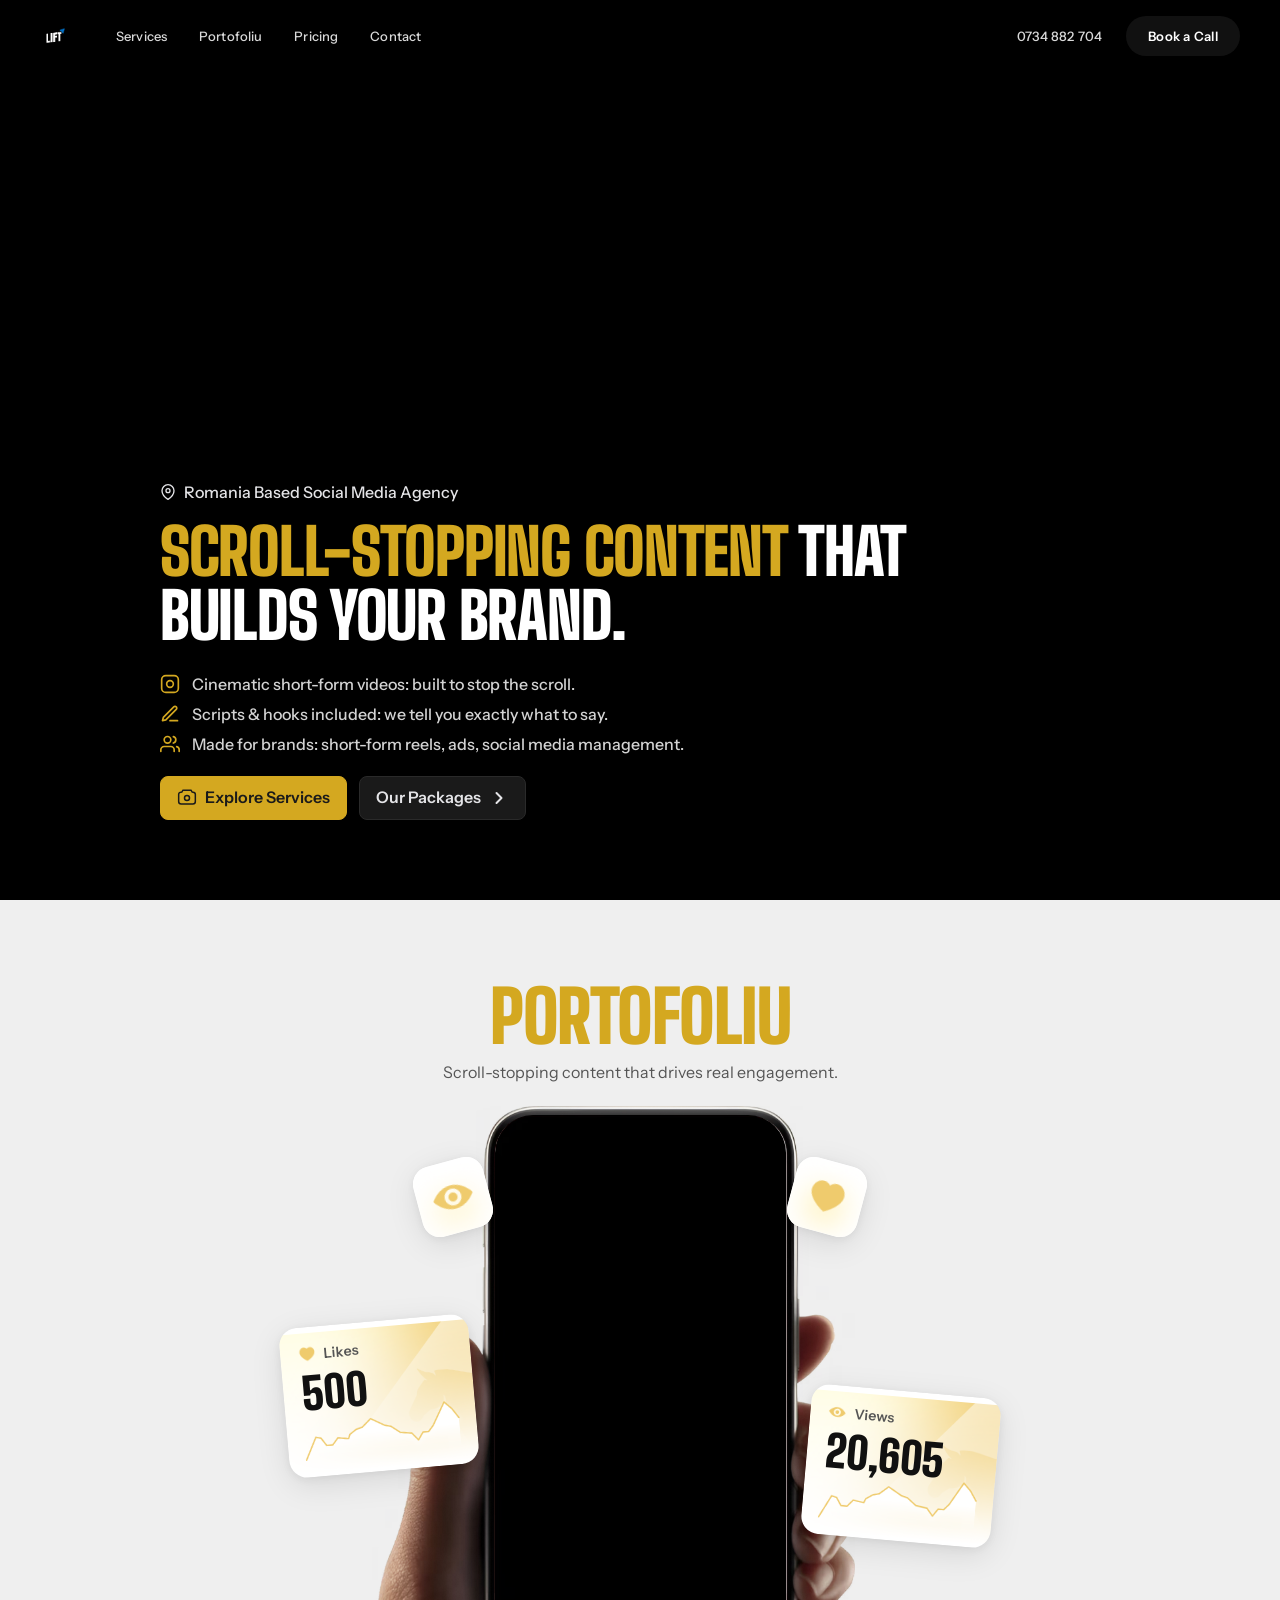
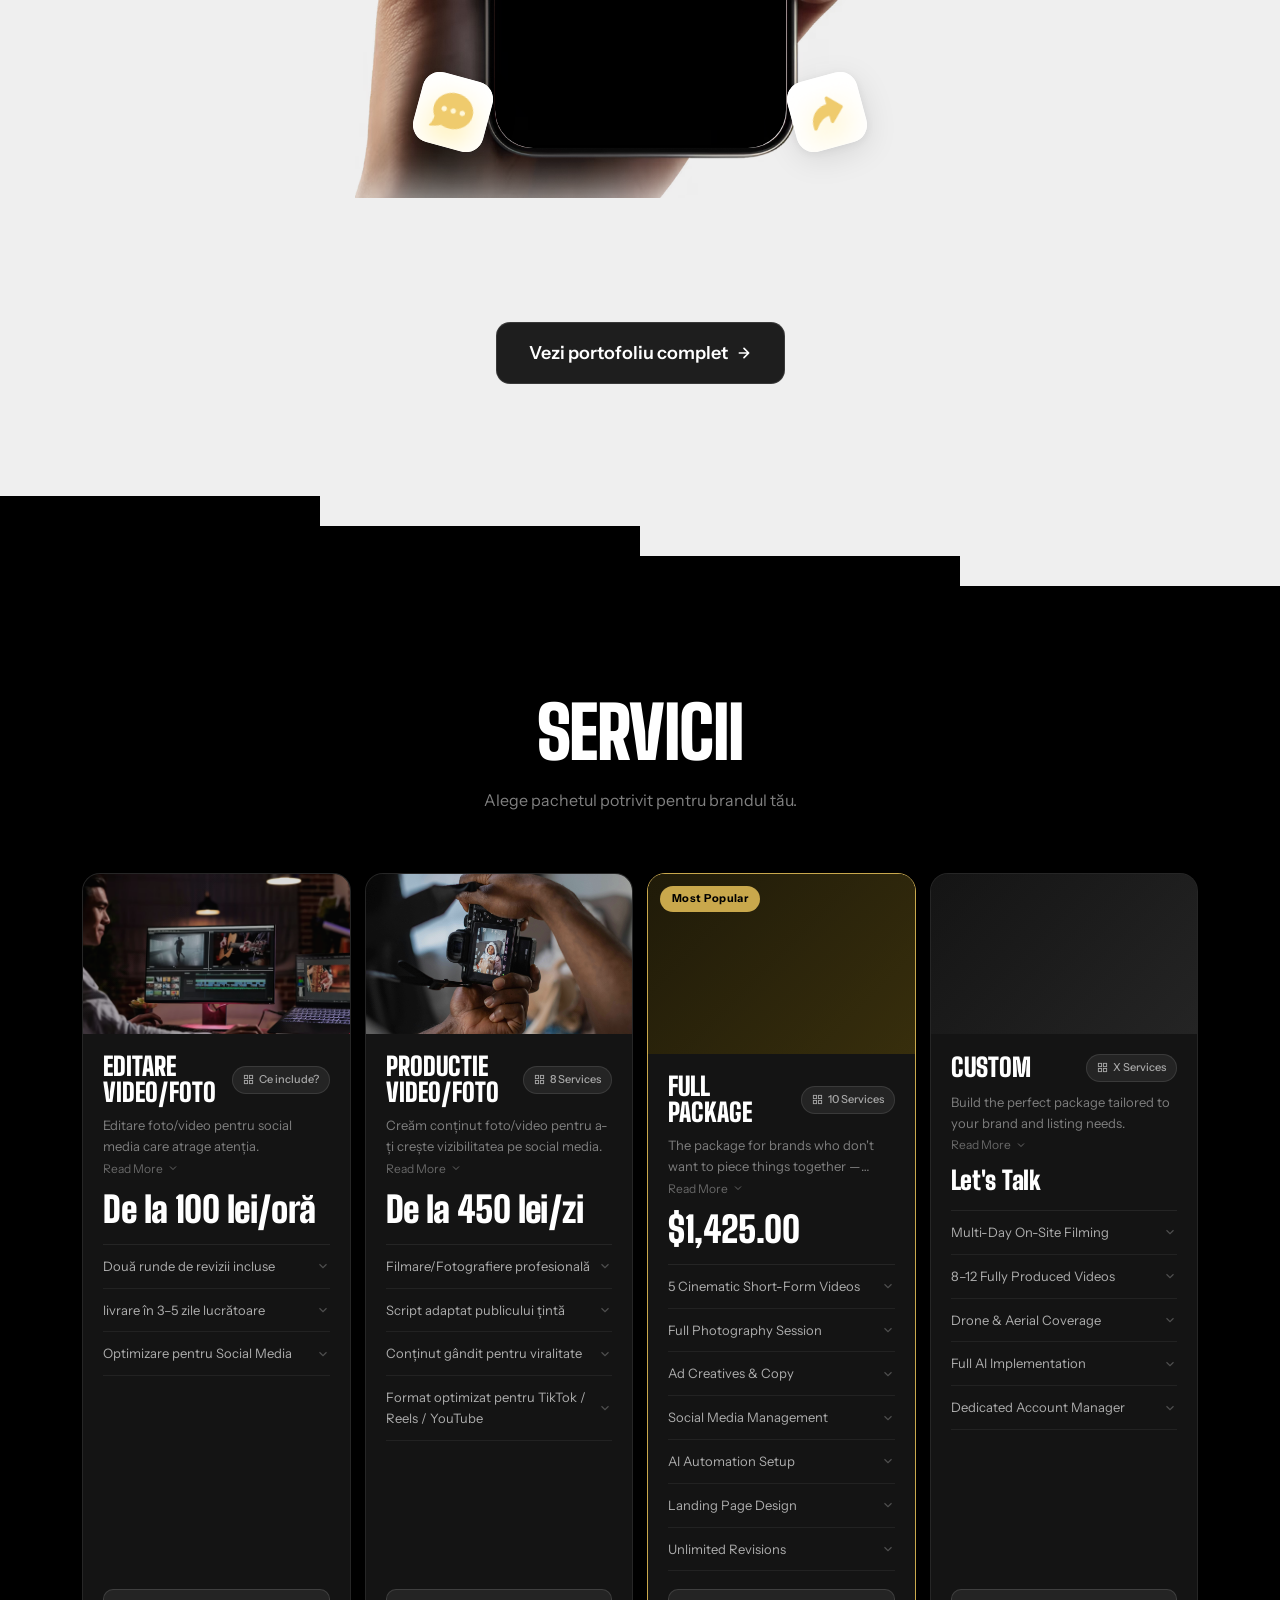
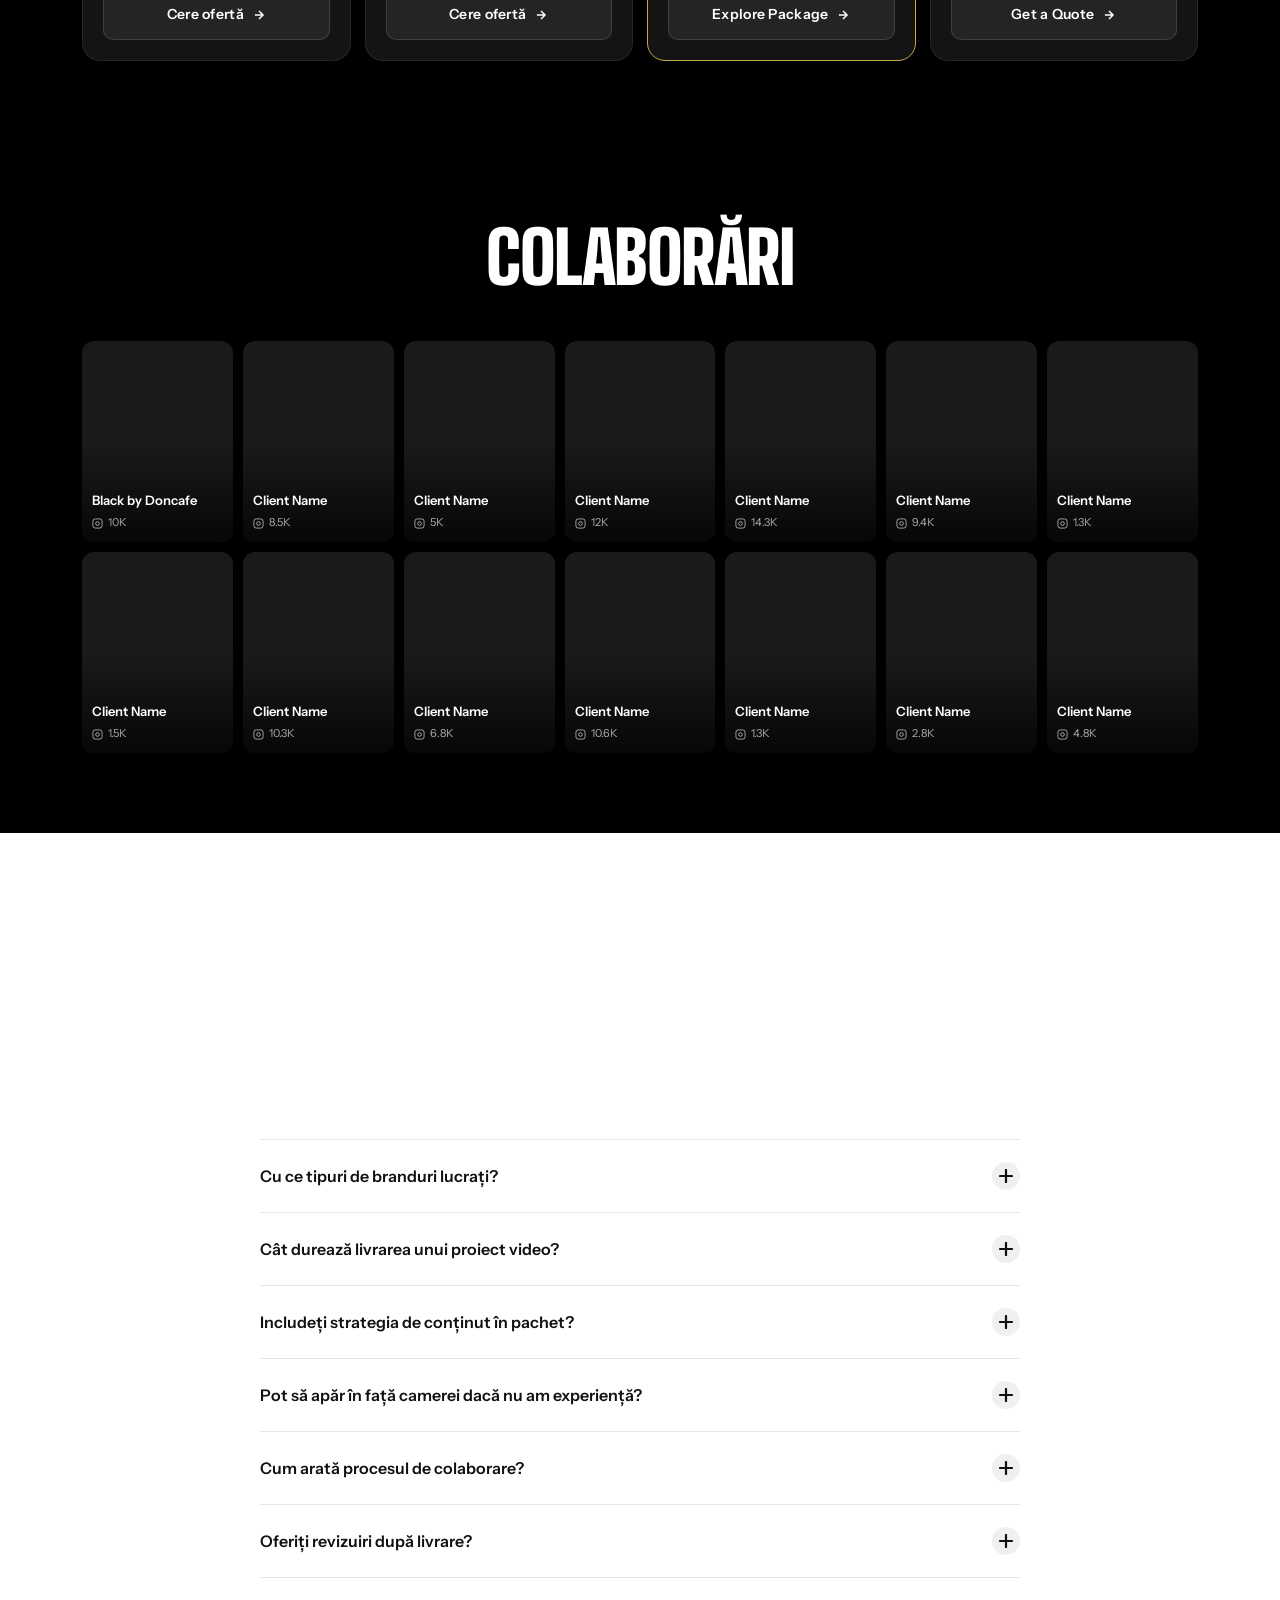
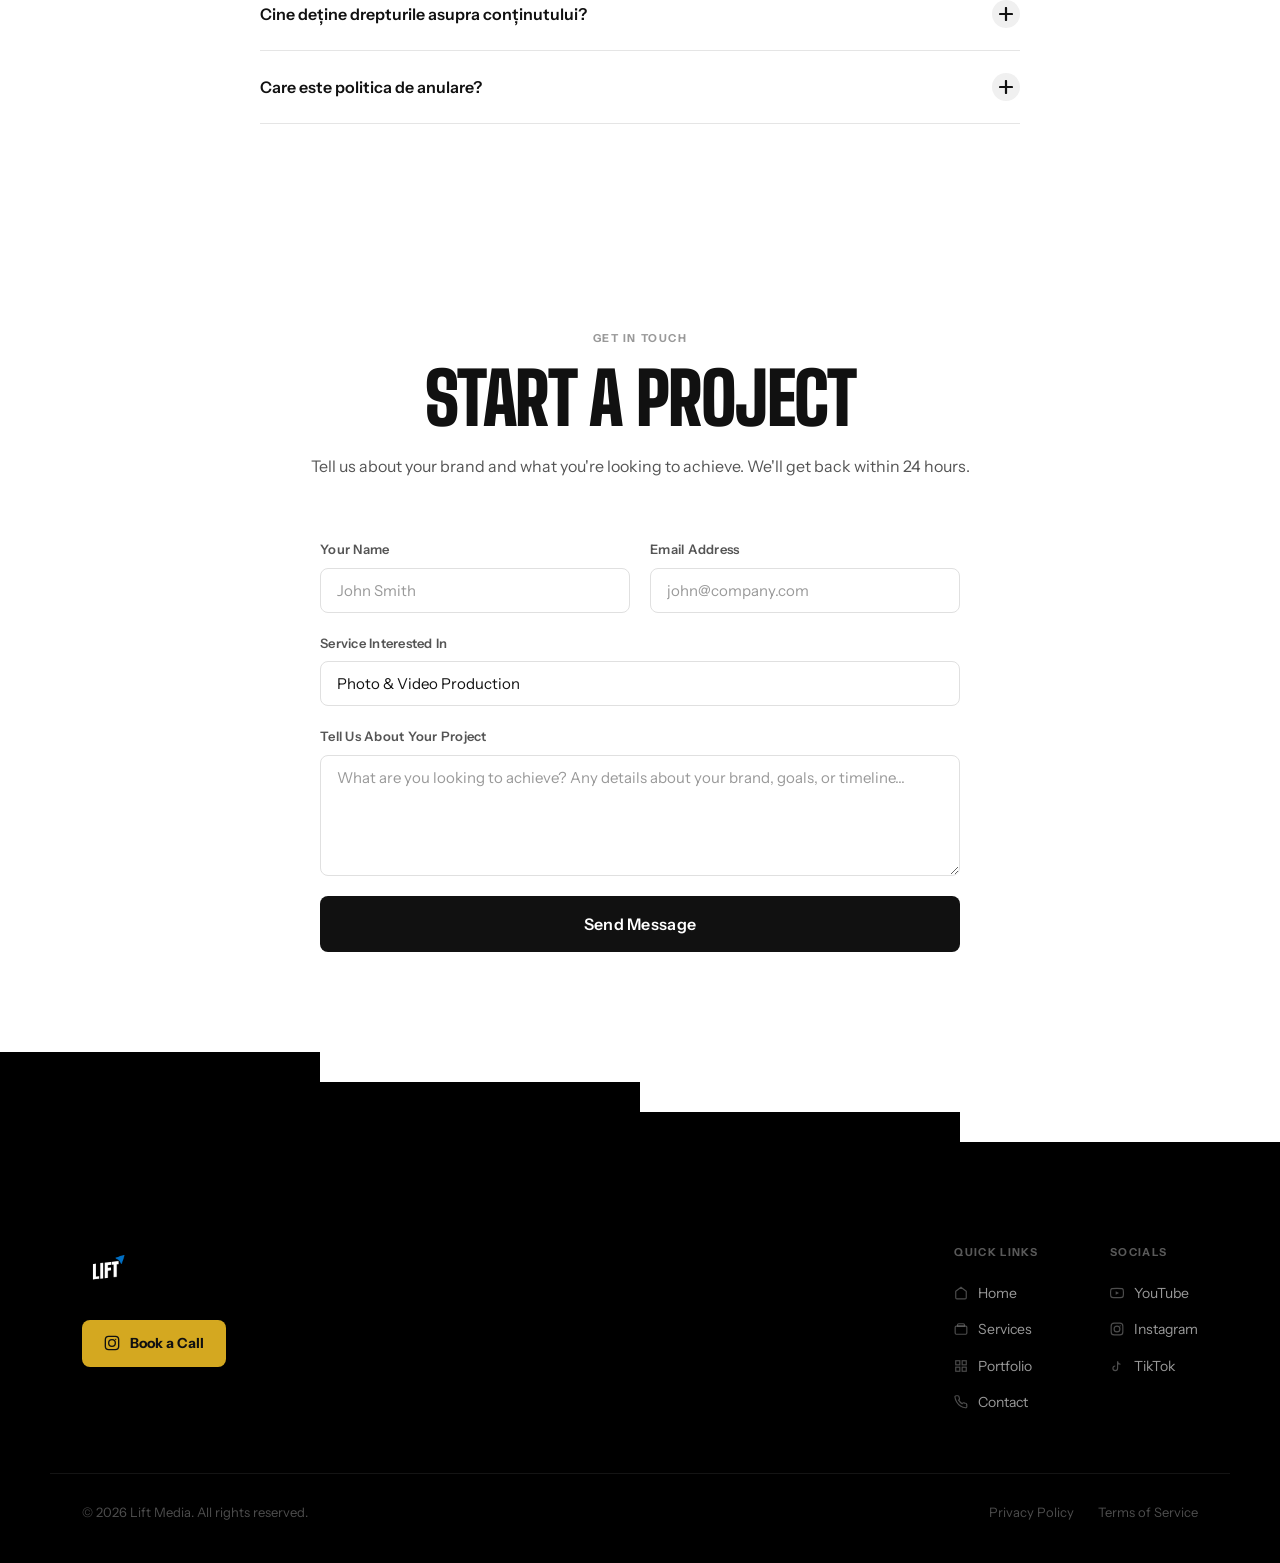
==== index.html @ 90231a9a "Add files via upload" ====
<!DOCTYPE html>
<html lang="en">
<head>
  <meta charset="UTF-8">
  <meta name="viewport" content="width=device-width, initial-scale=1.0">
  <title>Lift Media</title>
  <link rel="preconnect" href="https://fonts.googleapis.com">
  <link rel="preconnect" href="https://fonts.gstatic.com" crossorigin>
  <link href="https://fonts.googleapis.com/css2?family=Big+Shoulders+Display:wght@700;800;900&family=Instrument+Sans:wght@300;400;500;600;700&display=swap" rel="stylesheet">
  <style>
    /* ─── RESET & BASE ───────────────────────────────────────── */
    *, *::before, *::after { box-sizing: border-box; margin: 0; padding: 0; }

    :root {
      --bg:            #ffffff;
      --bg-alt:        #f7f7f7;
      --bg-dark:       #111111;
      --surface:       #f2f2f2;
      --surface-2:     #e8e8e8;
      --border:        #e0e0e0;
      --border-dark:   #cccccc;
      --text-primary:  #111111;
      --text-secondary:#555555;
      --text-muted:    #999999;
      --accent:        #111111;
      --accent-hover:  #333333;
      --white:         #ffffff;
      --gold:          #c9a84c;
      --font: 'Instrument Sans', Arial, sans-serif;
      --font-display: 'Big Shoulders Display', Arial, sans-serif;
      --nav-h: 72px;
      --section-py: 100px;
      --radius-sm: 8px;
      --radius-md: 12px;
      --radius-lg: 16px;
      --radius-xl: 24px;
    }

    html { scroll-behavior: smooth; background: #ffffff; }

    body {
      background: var(--bg);
      color: var(--text-primary);
      font-family: var(--font);
      font-size: 16px;
      line-height: 1.6;
      -webkit-font-smoothing: antialiased;
      overflow-x: hidden;
    }

    img, video { max-width: 100%; display: block; }
    a { text-decoration: none; color: inherit; }
    ul { list-style: none; }

    /* ─── UTILITIES ──────────────────────────────────────────── */
    .container {
      width: 100%;
      max-width: 1180px;
      margin-inline: auto;
      padding-inline: 32px;
    }
    .section { padding-block: var(--section-py); }
    .section--alt { background: var(--bg-alt); }
    .section--dark { background: var(--bg-dark); color: var(--white); }

    /* ─── TYPOGRAPHY ─────────────────────────────────────────── */
    .section-header {
      text-align: center;
      max-width: 680px;
      margin-inline: auto;
      margin-bottom: 60px;
    }
    .section-label {
      display: inline-block;
      font-size: 11px;
      font-weight: 700;
      letter-spacing: 0.14em;
      text-transform: uppercase;
      color: var(--text-muted);
      margin-bottom: 14px;
    }
    .section-title {
      font-family: var(--font-display);
      font-size: clamp(44px, 6vw, 72px);
      font-weight: 900;
      line-height: 1;
      letter-spacing: -1.5px;
      text-transform: uppercase;
      color: var(--text-primary);
      margin-bottom: 20px;
    }
    .section-sub {
      font-size: 16px;
      color: var(--text-secondary);
      line-height: 1.55;
    }

    /* ─── BUTTONS ────────────────────────────────────────────── */
    .btn {
      display: inline-flex;
      align-items: center;
      justify-content: center;
      gap: 8px;
      padding: 14px 28px;
      border-radius: var(--radius-sm);
      font-size: 14px;
      font-weight: 600;
      font-family: var(--font);
      cursor: pointer;
      border: none;
      transition: all 0.2s ease;
      letter-spacing: 0.02em;
    }
    .btn-sm { padding: 10px 22px; font-size: 13px; border-radius: 999px; }
    .btn-lg { padding: 18px 40px; font-size: 16px; }
    .btn-full { width: 100%; }
    .btn-primary { background: var(--bg-dark); color: var(--white); }
    .btn-primary:hover { background: #333; }
    .btn-outline {
      background: transparent;
      color: var(--text-primary);
      border: 1.5px solid var(--border-dark);
    }
    .btn-outline:hover { background: var(--surface); }
    .btn-white { background: var(--white); color: var(--bg-dark); }
    .btn-white:hover { background: #f0f0f0; }

    /* ─── NAV ────────────────────────────────────────────────── */
    .nav {
      position: fixed;
      top: 0; left: 0; right: 0;
      z-index: 100;
      height: var(--nav-h);
      display: flex;
      align-items: center;
      background: transparent;
      transition: background 0.3s, box-shadow 0.3s, color 0.3s;
    }
    .nav.scrolled { background: #ffffff; box-shadow: 0 1px 0 rgba(0,0,0,0.08); }
    .nav.scrolled .nav-links a,
    .nav.scrolled .nav-phone { color: #111111; }
    .nav.drawer-open { background: #111111; }
    .nav.drawer-open .nav-links a,
    .nav.drawer-open .nav-phone { color: #ffffff; }
    .nav-inner {
      width: 100%;
      max-width: 1280px;
      margin-inline: auto;
      padding-inline: 40px;
      display: flex;
      align-items: center;
      gap: 48px;
    }
    .logo {
      flex-shrink: 0;
      display: flex;
      align-items: center;
    }
    .logo-img {
      height: 28px;
      width: auto;
      display: block;
    }
    .nav-links { display: flex; align-items: center; gap: 32px; flex: 1; }
    .nav-links a {
      font-size: 13px;
      font-weight: 500;
      color: rgba(255,255,255,0.85);
      letter-spacing: 0.01em;
      transition: opacity 0.2s;
    }
    .nav-links a:hover { opacity: 0.65; }
    .nav-right { display: flex; align-items: center; gap: 24px; margin-left: auto; flex-shrink: 0; }
    .nav-phone {
      font-size: 13px;
      font-weight: 500;
      color: rgba(255,255,255,0.85);
      letter-spacing: 0.01em;
      transition: opacity 0.2s;
    }
    .nav-phone:hover { opacity: 0.65; }

    /* Hamburger */
    .nav-burger {
      display: none;
      flex-direction: column;
      justify-content: center;
      gap: 5px;
      width: 36px;
      height: 36px;
      cursor: pointer;
      margin-left: auto;
      background: none;
      border: none;
      padding: 4px;
    }
    .nav-burger span {
      display: block;
      height: 2px;
      background: var(--text-primary);
      border-radius: 2px;
      transition: transform 0.3s ease, opacity 0.3s ease, background 0.3s ease;
      transform-origin: center;
    }
    .nav-burger.open span { background: #ffffff; }
    .nav-burger.open span:nth-child(1) { transform: translateY(7px) rotate(45deg); }
    .nav-burger.open span:nth-child(2) { opacity: 0; }
    .nav-burger.open span:nth-child(3) { transform: translateY(-7px) rotate(-45deg); }

    /* Mobile drawer */
    .nav-drawer {
      display: none;
      position: fixed;
      top: var(--nav-h);
      left: 0; right: 0; bottom: 0;
      background: #111111;
      padding: 4px 24px 48px;
      flex-direction: column;
      gap: 0;
      z-index: 99;
      overflow-y: auto;
      transform: translateY(-12px);
      opacity: 0;
      transition: transform 0.3s ease, opacity 0.3s ease;
    }
    .nav-drawer.open { transform: translateY(0); opacity: 1; }
    .nav-drawer .drawer-link {
      font-size: 20px;
      font-weight: 500;
      color: rgba(255,255,255,0.75);
      padding: 17px 0;
      border-bottom: 1px solid rgba(255,255,255,0.07);
      display: flex;
      align-items: center;
      gap: 14px;
      letter-spacing: 0.01em;
      transition: color 0.2s;
    }
    .nav-drawer .drawer-link:hover { color: #ffffff; }
    .drawer-link-icon {
      width: 18px; height: 18px;
      flex-shrink: 0;
      opacity: 0.4;
    }
    .drawer-actions {
      display: flex;
      align-items: center;
      gap: 16px;
      margin-top: 28px;
      flex-wrap: wrap;
    }
    .btn-gold {
      background: #D4A820;
      color: #111111;
      font-weight: 700;
    }
    .btn-gold:hover { background: #c09318; }
    .drawer-phone {
      font-size: 14px;
      font-weight: 500;
      color: rgba(255,255,255,0.45);
      letter-spacing: 0.01em;
      transition: color 0.2s;
      display: flex;
      align-items: center;
      gap: 6px;
    }
    .drawer-phone:hover { color: rgba(255,255,255,0.75); }
    .drawer-tagline {
      margin-top: 28px;
      padding-top: 24px;
      border-top: 1px solid rgba(255,255,255,0.07);
    }
    .drawer-tagline p {
      font-size: 13px;
      color: rgba(255,255,255,0.35);
      line-height: 1.6;
      margin-bottom: 6px;
    }
    .drawer-secondary-actions {
      display: flex;
      gap: 12px;
      margin-top: 20px;
      flex-wrap: wrap;
    }
    .btn-drawer-outline {
      background: transparent;
      color: rgba(255,255,255,0.75);
      border: 1.5px solid rgba(255,255,255,0.2);
      font-size: 13px;
      padding: 10px 20px;
      border-radius: 999px;
      font-weight: 500;
      display: inline-flex;
      align-items: center;
      gap: 8px;
      cursor: pointer;
      transition: border-color 0.2s, color 0.2s;
    }
    .btn-drawer-outline:hover { border-color: rgba(255,255,255,0.5); color: #fff; }

    /* ─── HERO ───────────────────────────────────────────────── */
    /* hero — matches reference .section.hero-home */
    .hero {
      position: relative;
      aspect-ratio: 16 / 9;
      min-height: 100svh;
      height: auto;
      display: flex;
      flex-flow: column;
      align-items: center;
      justify-content: flex-end;
      overflow: hidden;
      background: #000000;
      padding-top: 358px;
      padding-bottom: 80px;
      padding-inline: 2.5%;
    }
    .hero-video-bg {
      z-index: 0;
      pointer-events: none;
      position: absolute;
      inset: 0;
    }
    .hero-video-bg video,
    .hero-video-bg img {
      width: 100%; height: 100%;
      object-fit: cover;
      display: block;
    }
    .hero-video-bg::after {
      content: '';
      position: absolute;
      inset: 0;
      background: linear-gradient(rgba(0,0,0,0), rgb(0,0,0));
    }
    /* matches .container.in-hero > .hero-wrapper */
    .hero-content {
      position: relative;
      z-index: 7;
      display: flex;
      flex-flow: column;
      align-items: flex-start;
      justify-content: flex-start;
      gap: 16px;
      width: 95%;
      max-width: 1280px;
    }
    /* matches .hero-wrapper inner limit */
    .hero-inner-wrap {
      display: flex;
      flex-flow: column;
      gap: 16px;
      width: 100%;
      max-width: 798px;
    }
    .hero-location {
      display: flex;
      align-items: center;
      gap: 8px;
      font-size: 16px;
      font-weight: 500;
      line-height: 1.5;
      color: rgb(228, 228, 231);
    }
    .hero-location svg { flex-shrink: 0; }
    .hero-headline {
      font-family: var(--font-display);
      font-size: 64px;
      font-weight: 900;
      letter-spacing: -1.28px;
      text-transform: uppercase;
      line-height: 1;
      color: #ffffff;
      margin: 0;
      overflow-wrap: break-word;
      word-break: break-word;
    }
    .hero-headline .gold { color: var(--gold); }
    .hero-bullets {
      display: flex;
      flex-direction: column;
      gap: 6px;
      margin-top: 8px;
      margin-bottom: 4px;
    }
    .hero-bullet {
      display: flex;
      align-items: center;
      gap: 12px;
      font-size: 16px;
      line-height: 1.5;
      color: rgb(211, 211, 211);
      font-weight: 500;
    }
    .hero-bullet svg { flex-shrink: 0; color: var(--gold); }
    .hero-actions {
      display: flex;
      gap: 12px;
      align-items: center;
      justify-content: flex-start;
    }
    /* first button = gold (matches reference .button) */
    .btn-hero-gold {
      display: inline-flex;
      align-items: center;
      gap: 0;
      padding: 8px 16px;
      border-radius: 8px;
      font-size: 16px;
      font-weight: 600;
      font-family: var(--font);
      background: var(--gold);
      border: 1px solid var(--gold);
      color: #1a1a1a;
      text-decoration: none;
      cursor: pointer;
      transition: background 0.2s, border-color 0.2s;
      overflow: hidden;
    }
    .btn-hero-gold .btn-icon { width: 20px; height: 20px; margin-right: 8px; flex-shrink: 0; }
    .btn-hero-gold:hover { background: #c09318; border-color: #c09318; }
    /* second button = dark (matches reference .button.brown) */
    .btn-hero-dark {
      display: inline-flex;
      align-items: center;
      gap: 0;
      padding: 8px 16px;
      border-radius: 8px;
      font-size: 16px;
      font-weight: 600;
      font-family: var(--font);
      background: rgb(26, 26, 26);
      border: 1px solid rgb(42, 42, 42);
      color: rgb(228, 228, 231);
      text-decoration: none;
      cursor: pointer;
      transition: background 0.2s;
      overflow: hidden;
    }
    .btn-hero-dark .btn-icon { width: 20px; height: 20px; margin-left: 8px; flex-shrink: 0; }
    .btn-hero-dark:hover { background: rgb(36, 36, 36); }

    .nav.scrolled .btn-primary { background: #111111; color: #fff; }

    /* ─── STATS ──────────────────────────────────────────────── */
    .stats-section {
      background: var(--bg-dark);
      padding-block: 72px;
      border-bottom: 1px solid rgba(255,255,255,0.06);
    }
    .stats-grid {
      display: grid;
      grid-template-columns: repeat(4, 1fr);
      gap: 0;
    }
    .stat-item {
      text-align: center;
      padding: 32px 24px;
      border-right: 1px solid rgba(255,255,255,0.08);
      display: flex;
      flex-direction: column;
      gap: 8px;
    }
    .stat-item:last-child { border-right: none; }
    .stat-number {
      font-family: var(--font-display);
      font-size: clamp(44px, 5.5vw, 72px);
      font-weight: 900;
      color: #ffffff;
      line-height: 1;
      letter-spacing: 0.01em;
    }
    .stat-label {
      font-size: 13px;
      font-weight: 500;
      color: rgba(255,255,255,0.45);
      text-transform: uppercase;
      letter-spacing: 0.08em;
    }

    /* ─── MARQUEE ─────────────────────────────────────────────── */
    .marquee-section {
      padding-block: 64px;
      background: var(--bg-alt);
      overflow: hidden;
      border-top: 1px solid var(--border);
      border-bottom: 1px solid var(--border);
    }
    .marquee-label {
      text-align: center;
      font-size: 11px;
      font-weight: 700;
      letter-spacing: 0.16em;
      text-transform: uppercase;
      color: var(--text-muted);
      margin-bottom: 32px;
    }
    .marquee-wrap {
      position: relative;
      overflow: hidden;
    }
    .marquee-track {
      display: flex;
      white-space: nowrap;
      animation: marqueeScroll 20s linear infinite;
      will-change: transform;
    }
    .marquee-item {
      display: inline-block;
      font-family: var(--font-display);
      font-size: clamp(24px, 3.5vw, 44px);
      font-weight: 800;
      color: var(--text-primary);
      letter-spacing: 0.02em;
      text-transform: uppercase;
      padding-right: 72px;
    }
    .marquee-sep {
      display: inline-block;
      font-size: 12px;
      color: var(--text-muted);
      padding-right: 72px;
      vertical-align: middle;
    }
    .marquee-fade {
      position: absolute;
      inset: 0;
      background: linear-gradient(90deg, var(--bg-alt) 0%, transparent 15%, transparent 85%, var(--bg-alt) 100%);
      pointer-events: none;
    }
    @keyframes marqueeScroll {
      from { transform: translateX(0); }
      to   { transform: translateX(-50%); }
    }

    /* ─── SERVICES GRID ─────────────────────────────────────── */
    .svc-grid {
      display: grid;
      grid-template-columns: repeat(3, 1fr);
      gap: 1px;
      background: var(--border);
      border: 1px solid var(--border);
      border-radius: var(--radius-lg);
      overflow: hidden;
    }
    .svc-card {
      background: var(--bg);
      padding: 40px 36px;
      display: flex;
      flex-direction: column;
      gap: 16px;
      transition: background 0.25s;
    }
    .svc-card:hover { background: var(--bg-alt); }
    .svc-num {
      font-size: 11px;
      font-weight: 700;
      letter-spacing: 0.14em;
      color: var(--text-muted);
      text-transform: uppercase;
    }
    .svc-icon-wrap {
      width: 48px; height: 48px;
      border-radius: var(--radius-sm);
      background: var(--surface);
      border: 1px solid var(--border);
      display: flex;
      align-items: center;
      justify-content: center;
      color: var(--text-primary);
      margin-bottom: 4px;
    }
    .svc-title {
      font-size: 18px;
      font-weight: 700;
      letter-spacing: -0.01em;
      line-height: 1.2;
      color: var(--text-primary);
    }
    .svc-desc {
      font-size: 14px;
      color: var(--text-secondary);
      line-height: 1.7;
    }

    /* ─── SHOWCASE ───────────────────────────────────────────── */
    .showcase-header {
      display: flex;
      align-items: flex-end;
      justify-content: space-between;
      gap: 20px;
      margin-bottom: 40px;
    }
    .showcase-arrows { display: flex; gap: 10px; flex-shrink: 0; }
    .showcase-arrow {
      width: 44px; height: 44px;
      border-radius: 50%;
      border: 1.5px solid var(--border-dark);
      background: var(--bg);
      color: var(--text-primary);
      display: flex;
      align-items: center;
      justify-content: center;
      cursor: pointer;
      transition: all 0.2s;
    }
    .showcase-arrow:hover { background: var(--text-primary); color: var(--white); border-color: var(--text-primary); }
    .showcase-arrow:disabled { opacity: 0.3; cursor: default; }
    .showcase-track-wrap {
      overflow: hidden;
      margin-inline: calc(-1 * (100vw - min(1180px, 100vw)) / 2 - 32px);
      padding-inline: calc((100vw - min(1180px, 100vw)) / 2 + 32px);
    }
    .showcase-track {
      display: flex;
      gap: 16px;
      overflow-x: auto;
      scroll-snap-type: x mandatory;
      -webkit-overflow-scrolling: touch;
      scrollbar-width: none;
      padding-right: calc((100vw - min(1180px, 100vw)) / 2 + 32px);
    }
    .showcase-track::-webkit-scrollbar { display: none; }
    .showcase-item {
      flex: 0 0 280px;
      aspect-ratio: 9/16;
      border-radius: var(--radius-lg);
      overflow: hidden;
      border: 1px solid var(--border);
      position: relative;
      scroll-snap-align: start;
    }
    .showcase-video { width: 100%; height: 100%; object-fit: cover; display: block; background: var(--surface); }
    .showcase-overlay {
      position: absolute;
      inset: 0;
      background: linear-gradient(to top, rgba(0,0,0,0.7) 0%, transparent 50%);
      opacity: 0;
      transition: opacity 0.3s;
      display: flex;
      align-items: flex-end;
      padding: 20px;
    }
    .showcase-item:hover .showcase-overlay { opacity: 1; }
    .showcase-title { font-size: 13px; font-weight: 700; color: #fff; letter-spacing: 0.08em; text-transform: uppercase; }
    .showcase-dots { display: flex; justify-content: center; gap: 6px; margin-top: 28px; }
    .showcase-dot { width: 6px; height: 6px; border-radius: 50%; background: var(--border-dark); transition: all 0.2s; }
    .showcase-dot.active { background: var(--text-primary); transform: scale(1.4); }

    /* ─── SECTION STAIRCASE SEPARATOR ───────────────────────── */
    .stair-separator {
      position: relative;
      height: 120px;
      background: #EFEFEF;
      overflow: hidden;
      pointer-events: none;
    }
    .stair-separator--white { background: #ffffff; }
    .stair-separator .step {
      position: absolute;
      bottom: 0;
      width: 25%;
      background: #000000;
    }
    .stair-separator .step-1 { left: 0%;  height: 120px; }
    .stair-separator .step-2 { left: 25%; height: 90px;  }
    .stair-separator .step-3 { left: 50%; height: 60px;  }
    .stair-separator .step-4 { left: 75%; height: 30px;  }

    /* ─── PACKAGES / PRICING ─────────────────────────────────── */
    .packages-section {
      background: #000000;
      padding-block: 80px;
    }
    .packages-section .section-title { color: #ffffff; }
    .packages-section .section-label { color: rgba(255,255,255,0.35); }
    .packages-section .section-sub { color: rgba(255,255,255,0.5); }

    .pkg-grid {
      display: grid;
      grid-template-columns: repeat(4, 1fr);
      gap: 14px;
      align-items: stretch;
    }
    .pkg-card {
      background: #141414;
      border: 1px solid rgba(255,255,255,0.08);
      border-radius: 18px;
      overflow: hidden;
      display: flex;
      flex-direction: column;
      transition: border-color 0.25s;
    }
    .pkg-card:hover { border-color: rgba(255,255,255,0.18); }
    .pkg-card--popular {
      border-color: #c9a84c;
    }
    .pkg-card--popular:hover { border-color: #d4b86a; }

    .pkg-image {
      width: 100%;
      height: 160px;
      object-fit: cover;
      display: block;
      background: linear-gradient(135deg, #1c1c1c 0%, #2a2a2a 100%);
      position: relative;
      overflow: hidden;
      flex-shrink: 0;
    }
    .pkg-image-inner {
      width: 100%; height: 100%;
      background-size: cover;
      background-position: center;
      opacity: 0.7;
    }
    .pkg-badge {
      position: absolute;
      top: 12px; left: 12px;
      background: #c9a84c;
      color: #000;
      font-size: 11px;
      font-weight: 700;
      padding: 4px 12px;
      border-radius: 999px;
      letter-spacing: 0.04em;
    }

    .pkg-body {
      padding: 20px;
      display: flex;
      flex-direction: column;
      flex: 1;
    }
    .pkg-header {
      display: flex;
      align-items: center;
      justify-content: space-between;
      gap: 8px;
      margin-bottom: 10px;
    }
    .pkg-name {
      font-family: var(--font-display);
      font-size: clamp(22px, 2vw, 28px);
      font-weight: 900;
      color: #ffffff;
      line-height: 1;
      text-transform: uppercase;
    }
    .pkg-count {
      display: inline-flex;
      align-items: center;
      gap: 5px;
      background: rgba(255,255,255,0.07);
      border: 1px solid rgba(255,255,255,0.1);
      color: rgba(255,255,255,0.6);
      font-size: 11px;
      font-weight: 500;
      padding: 4px 10px;
      border-radius: 999px;
      white-space: nowrap;
      flex-shrink: 0;
    }
    .pkg-desc {
      font-size: 13px;
      color: rgba(255,255,255,0.45);
      line-height: 1.6;
      margin-bottom: 4px;
      display: -webkit-box;
      -webkit-line-clamp: 2;
      line-clamp: 2;
      -webkit-box-orient: vertical;
      overflow: hidden;
    }
    .pkg-read-more {
      display: inline-flex;
      align-items: center;
      gap: 4px;
      font-size: 12px;
      color: rgba(255,255,255,0.35);
      cursor: pointer;
      margin-bottom: 16px;
      transition: color 0.2s;
      background: none;
      border: none;
      padding: 0;
      font-family: var(--font);
    }
    .pkg-read-more:hover { color: rgba(255,255,255,0.6); }
    .pkg-price {
      font-family: var(--font-display);
      font-size: clamp(32px, 2.8vw, 44px);
      font-weight: 900;
      color: #ffffff;
      line-height: 1;
      margin-bottom: 16px;
      letter-spacing: -0.01em;
    }
    .pkg-features {
      list-style: none;
      border-top: 1px solid rgba(255,255,255,0.07);
      margin-bottom: 18px;
      flex: 1;
    }
    .pkg-feature {
      display: flex;
      align-items: center;
      justify-content: space-between;
      padding: 11px 0;
      border-bottom: 1px solid rgba(255,255,255,0.06);
      font-size: 13px;
      color: rgba(255,255,255,0.65);
      cursor: default;
      gap: 8px;
    }
    .pkg-feature svg { flex-shrink: 0; color: rgba(255,255,255,0.25); }
    .pkg-btn {
      display: flex;
      align-items: center;
      justify-content: center;
      gap: 8px;
      width: 100%;
      padding: 13px;
      background: rgba(255,255,255,0.07);
      color: #ffffff;
      border: 1px solid rgba(255,255,255,0.12);
      border-radius: 10px;
      font-size: 14px;
      font-weight: 600;
      font-family: var(--font);
      cursor: pointer;
      transition: background 0.2s, border-color 0.2s;
      letter-spacing: 0.02em;
      text-decoration: none;
    }
    .pkg-btn:hover { background: rgba(255,255,255,0.13); border-color: rgba(255,255,255,0.22); }

    /* ─── CTA ────────────────────────────────────────────────── */
    .cta-section {
      background: var(--bg-dark);
      padding-block: 120px;
      text-align: center;
    }
    .cta-inner {
      display: flex;
      flex-direction: column;
      align-items: center;
      gap: 24px;
      max-width: 700px;
      margin-inline: auto;
    }
    .cta-title {
      font-family: var(--font-display);
      font-size: clamp(48px, 8vw, 110px);
      font-weight: 900;
      letter-spacing: 0.01em;
      text-transform: uppercase;
      line-height: 0.95;
      color: var(--white);
    }
    .cta-sub { font-size: 17px; color: rgba(255,255,255,0.5); max-width: 440px; }

    /* ─── PHONE SHOWCASE ───────────────────────────────────────── */
    :root { --gold: #D4A820; --gold-light: #F0C84A; }

    .phone-showcase-section {
      position: relative;
      background: #EFEFEF;
      padding-block: 80px;
    }

    /* Card sets — one visible at a time, fades with scroll */
    .card-set {
      position: absolute;
      inset: 0;
      opacity: 0;
      transition: opacity 1.2s ease;
      pointer-events: none;
    }
    .card-set.cs-active { opacity: 1; pointer-events: auto; }

    /* Video slides — stack inside screen overlay */
    .video-slide {
      position: absolute;
      inset: 0;
      opacity: 0;
      transition: opacity 1.2s ease;
    }
    .video-slide.vs-active { opacity: 1; }
    .video-slide video { width: 100%; height: 100%; object-fit: cover; display: block; }

    .phone-sticky {
      display: flex;
      flex-direction: column;
      align-items: center;
    }
    .phone-sticky-inner {
      width: 95%;
      max-width: 1184px;
      display: flex;
      flex-direction: column;
      align-items: center;
      gap: 20px;
    }
    /* Heading block never shrinks — it's the phone-visual that gives way */
    .phone-sticky-inner > :first-child {
      flex-shrink: 0;
      padding-inline: 16px;
    }
    .phone-showcase-heading {
      font-family: var(--font-display);
      font-size: clamp(44px, 6vw, 72px);
      font-weight: 900;
      letter-spacing: -1.5px;
      text-transform: uppercase;
      line-height: 1;
      color: var(--text-primary);
      margin-bottom: 8px;
      text-align: center;
      word-break: break-word;
      overflow-wrap: break-word;
    }
    .phone-showcase-heading .gold { color: var(--gold); }
    .phone-showcase-portfolio-btn {
      position: relative;
      z-index: 10;
      display: flex;
      align-items: center;
      gap: 8px;
      width: fit-content;
      margin: 16px auto 32px;
      padding: 16px 32px;
      background: #1e1e1e;
      border: 1px solid rgba(255,255,255,0.12);
      border-radius: 14px;
      color: #ffffff;
      font-size: 18px;
      font-weight: 600;
      text-decoration: none;
      transition: background 0.2s;
    }
    .phone-showcase-portfolio-btn:hover { background: #2a2a2a; }
    .phone-showcase-subtext {
      font-size: clamp(13px, 1.8vw, 16px);
      color: var(--text-secondary);
      text-align: center;
    }

    /* Full-width visual area — phone + all floating cards live here */
    /* flex-shrink: 1 lets this shrink when heading + visual > 100dvh */
    /* overflow: visible — the sticky parent clips the viewport; inner clip creates "weird edges" */
    .phone-visual {
      position: relative;
      width: 100%;
      height: 780px;
      flex-shrink: 1;
      min-height: 340px;
      overflow: visible;
    }

    /* Phone image: centred on its SCREEN (screen centre = 285px from image left) */
    .phone-hand-wrapper {
      position: absolute;
      width: 500px;
      left: calc(50% - 285px);
      top: 0;
      z-index: 10;
    }
    .phone-hand-img {
      width: 100%;
      display: block;
      user-select: none;
      pointer-events: none;
      position: relative;
      z-index: 2;
    }
    /* Screen overlay sits inside the transparent cutout */
    /* Cropped PNG 760×1053: screen left=27.9%, right-gap=13.8%, top=1.4%, bottom-gap=7.3% */
    .phone-screen-overlay {
      position: absolute;
      top: 1.4%; left: 27.9%; right: 13.8%; bottom: 7.3%;
      border-radius: min(38px, 5vw);
      overflow: hidden;
      z-index: 1;
      background: #000;
    }
    .phone-screen-overlay video {
      width: 100%; height: 100%;
      object-fit: cover; display: block;
    }

    /* All float cards: absolute within .phone-visual */
    /* Screen centre = 50% of phone-visual. Frame left = calc(50%−146px), right = calc(50%+146px) */
    .float-card {
      position: absolute;
      background: #fff;
      border-radius: 18px;
      box-shadow: 0 8px 32px rgba(0,0,0,0.10), 0 2px 8px rgba(0,0,0,0.06);
      z-index: 20;
    }

    /* Icon chips */
    .float-chip { width: 72px; height: 72px; padding: 0; overflow: hidden; }
    .float-chip img { width: 100%; height: 100%; object-fit: cover; display: block; }

    /* Stat cards — sparkline PNG as background, no position:relative override */
    .float-stat {
      width: 190px;
      padding: 16px 18px 62px;
      overflow: hidden;
      background: url('media/sparkline-bg.png') center bottom / 100% auto no-repeat, #fff;
    }
    .float-stat-header { display: flex; align-items: center; gap: 8px; margin-bottom: 6px; }
    .float-stat-icon { width: 18px; height: 18px; object-fit: contain; flex-shrink: 0; }
    .float-stat-label { font-size: 14px; font-weight: 600; color: var(--text-secondary); }
    .float-stat-number {
      font-family: var(--font-display);
      font-size: 44px;
      font-weight: 900;
      line-height: 1;
      color: var(--text-primary);
      letter-spacing: -0.01em;
    }

    /* ── Desktop card positions (phone 500px, screen ±146px from 50%) ── */
    /* Chips: just outside phone frame corners, rotated 15° */
    .fc-tl { top: 55px;  left: calc(50% - 223px); transform: rotate(-15deg); }
    .fc-tr { top: 55px;  left: calc(50% + 151px);  transform: rotate(15deg);  }
    .fc-bl { top: 570px; left: calc(50% - 223px); transform: rotate(15deg);  }
    .fc-br { top: 570px; left: calc(50% + 151px);  transform: rotate(-15deg); }
    /* Stat cards: 20px gap outside frame, staggered vertically */
    .fc-sl { top: 215px; left: calc(50% - 356px); transform: rotate(-5deg); }
    .fc-sr { top: 285px; left: calc(50% + 166px); transform: rotate(5deg);  }

    /* ── Tablet (≤991px) ── */
    @media (max-width: 991px) {
      .float-stat { width: 155px; padding: 13px 14px 52px; }
      .float-stat-number { font-size: 32px; }
      .float-stat-label  { font-size: 12px; }
      .float-stat-icon   { width: 14px; height: 14px; }
      .fc-sl { left: calc(50% - 305px); }
      .fc-sr { left: calc(50% + 150px); }
    }
    /* ── Hide stat cards when they'd overflow ── */
    @media (max-width: 820px) { .fc-sl, .fc-sr { display: none; } }

    /* ── Mobile landscape (≤767px): scale phone down, adjust chip positions ── */
    @media (max-width: 767px) {
      .phone-sticky-inner { gap: 14px; }
      .phone-visual { height: 580px; min-height: 300px; }
      .phone-hand-wrapper { width: 340px; left: calc(50% - 194px); }
      /* Recalculate frame: screen ±99px from 50% */
      .fc-tl { top: 38px;  left: calc(50% - 150px); }
      .fc-tr { top: 38px;  left: calc(50% + 78px);  }
      .fc-bl { top: 420px; left: calc(50% - 150px); }
      .fc-br { top: 420px; left: calc(50% + 78px);  }
    }
    /* ── Mobile portrait (≤479px): phone fills width, chips scale down ── */
    @media (max-width: 479px) {
      .phone-sticky-inner { gap: 10px; }
      .phone-showcase-heading { font-size: clamp(36px, 10vw, 52px); }
      .phone-visual { height: auto; min-height: 420px; }
      .phone-hand-wrapper {
        width: 74vw;
        /* screen centre = 57% from image left; offset = 50% − 57%×74vw */
        left: calc(50% - 42.18vw);
      }
      /* Scale chips to 54px and tuck them at phone screen corners */
      .float-chip { width: 54px; height: 54px; border-radius: 14px; }
      /* screen half-width ≈ 29% × 74vw = 21.46vw; chips centred on corner → offset by 27px */
      .fc-tl { top: 30px;  left: calc(50% - 21.46vw - 27px); transform: rotate(-12deg); }
      .fc-tr { top: 30px;  left: calc(50% + 21.46vw - 27px); transform: rotate(12deg);  }
      .fc-bl { top: 340px; left: calc(50% - 21.46vw - 27px); transform: rotate(12deg);  }
      .fc-br { top: 340px; left: calc(50% + 21.46vw - 27px); transform: rotate(-12deg); }
    }
    /* ── Very short viewports (landscape phones, small laptops) ── */
    @media (max-height: 700px) and (min-width: 480px) {
      .phone-sticky-inner { gap: 10px; }
      .phone-showcase-heading { font-size: clamp(28px, 3vw, 44px); margin-bottom: 4px; }
      .phone-showcase-subtext { display: none; }
    }

    /* ─── CLIENTS GRID ───────────────────────────────────────── */
    .clients-section {
      background: #000000;
      padding-block: 80px;
    }
    .clients-section .section-title { color: #ffffff; text-align: center; }
    .clients-grid {
      display: grid;
      grid-template-columns: repeat(7, 1fr);
      gap: 10px;
      margin-top: 48px;
    }
    .client-card {
      position: relative;
      border-radius: 12px;
      overflow: hidden;
      aspect-ratio: 3/4;
      background: #1a1a1a;
    }
    .client-card img {
      width: 100%; height: 100%;
      object-fit: cover;
      display: block;
    }
    .client-card-overlay {
      position: absolute;
      inset: 0;
      background: linear-gradient(to top, rgba(0,0,0,0.75) 0%, transparent 50%);
    }
    .client-card-info {
      position: absolute;
      bottom: 0; left: 0; right: 0;
      padding: 12px 10px 10px;
    }
    .client-card-name {
      font-size: 13px;
      font-weight: 600;
      color: #ffffff;
      margin-bottom: 4px;
    }
    .client-card-followers {
      display: flex;
      align-items: center;
      gap: 5px;
      font-size: 11px;
      color: rgba(255,255,255,0.65);
    }
    .client-card-followers svg { flex-shrink: 0; }
    @media (max-width: 1024px) { .clients-grid { grid-template-columns: repeat(5, 1fr); } }
    @media (max-width: 768px)  { .clients-grid { grid-template-columns: repeat(4, 1fr); gap: 8px; } }
    @media (max-width: 480px)  { .clients-grid { grid-template-columns: repeat(3, 1fr); gap: 6px; } }

    /* ─── FAQ ───────────────────────────────────────────────── */
    .faq-section {
      background: #ffffff;
      padding-block: var(--section-py);
      overflow: hidden;
    }
    .faq-section .section-header { margin-bottom: 52px; }
    .faq-section .section-label { color: var(--gold); }
    .faq-list {
      max-width: 760px;
      margin-inline: auto;
    }
    .faq-item {
      border-bottom: 1px solid rgba(0,0,0,0.1);
    }
    .faq-item:first-child {
      border-top: 1px solid rgba(0,0,0,0.1);
    }
    .faq-btn {
      width: 100%;
      display: flex;
      align-items: center;
      justify-content: space-between;
      gap: 16px;
      padding: 22px 0;
      background: none;
      border: none;
      cursor: pointer;
      text-align: left;
      font-family: var(--font);
    }
    .faq-btn-text {
      font-size: 16px;
      font-weight: 600;
      color: #111111;
      line-height: 1.35;
    }
    .faq-icon {
      flex-shrink: 0;
      width: 28px;
      height: 28px;
      border-radius: 50%;
      background: #f0f0f0;
      display: flex;
      align-items: center;
      justify-content: center;
      transition: background 0.2s, transform 0.3s;
    }
    .faq-icon svg {
      width: 14px;
      height: 14px;
      color: #111111;
      transition: transform 0.3s;
    }
    .faq-item.open .faq-icon {
      background: var(--gold);
    }
    .faq-item.open .faq-icon svg {
      transform: rotate(45deg);
    }
    .faq-body {
      overflow: hidden;
      max-height: 0;
      transition: max-height 0.35s ease;
    }
    .faq-answer {
      padding-bottom: 20px;
      font-size: 15px;
      line-height: 1.65;
      color: #555555;
    }

    /* ─── CONTACT ────────────────────────────────────────────── */
    .contact-form { max-width: 640px; margin-inline: auto; display: flex; flex-direction: column; gap: 20px; }
    .form-row { display: grid; grid-template-columns: 1fr 1fr; gap: 20px; }
    .form-group { display: flex; flex-direction: column; gap: 8px; }
    .form-group label { font-size: 13px; font-weight: 600; color: var(--text-secondary); letter-spacing: 0.02em; }
    .form-group input, .form-group select, .form-group textarea {
      background: var(--bg);
      border: 1.5px solid var(--border);
      border-radius: var(--radius-sm);
      padding: 12px 16px;
      font-size: 15px;
      font-family: var(--font);
      color: var(--text-primary);
      outline: none;
      transition: border-color 0.2s, box-shadow 0.2s;
      appearance: none;
      resize: vertical;
    }
    .form-group input::placeholder, .form-group textarea::placeholder { color: var(--text-muted); }
    .form-group input:focus, .form-group select:focus, .form-group textarea:focus {
      border-color: var(--text-primary);
      box-shadow: 0 0 0 3px rgba(0,0,0,0.06);
    }

    /* ─── FOOTER ─────────────────────────────────────────────── */
    .footer { background: #000000; padding-top: 72px; padding-bottom: 40px; }
    .footer-inner { display: flex; align-items: flex-start; justify-content: space-between; gap: 60px; margin-bottom: 60px; }
    .footer-brand { display: flex; flex-direction: column; gap: 28px; }
    .footer-brand .logo-img { height: 48px; width: auto; }
    .footer-links { display: flex; gap: 72px; }
    .footer-col-title { font-size: 11px; font-weight: 700; letter-spacing: 0.12em; text-transform: uppercase; color: rgba(255,255,255,0.35); margin-bottom: 20px; }
    .footer-col ul { display: flex; flex-direction: column; gap: 14px; }
    .footer-col a { font-size: 14px; color: rgba(255,255,255,0.6); transition: color 0.2s; display: flex; align-items: center; gap: 10px; }
    .footer-col a:hover { color: #ffffff; }
    .footer-col a svg { flex-shrink: 0; opacity: 0.5; }
    .footer-cta-btn {
      display: inline-flex; align-items: center; gap: 10px;
      background: var(--gold); color: #111111;
      font-size: 14px; font-weight: 700;
      padding: 12px 22px; border-radius: 8px;
      text-decoration: none; transition: opacity 0.2s;
      width: fit-content;
    }
    .footer-cta-btn:hover { opacity: 0.85; }
    .footer-bottom { display: flex; align-items: center; justify-content: space-between; padding-top: 28px; border-top: 1px solid rgba(255,255,255,0.08); }
    .footer-bottom p { font-size: 13px; color: rgba(255,255,255,0.3); }
    .footer-legal { display: flex; gap: 24px; }
    .footer-legal a { font-size: 13px; color: rgba(255,255,255,0.3); transition: color 0.2s; }
    .footer-legal a:hover { color: rgba(255,255,255,0.7); }

    /* ─── SCROLL REVEAL ──────────────────────────────────────── */
    [data-reveal] { opacity: 0; transform: translateY(24px); transition: opacity 0.6s ease, transform 0.6s ease; }
    [data-reveal].visible { opacity: 1; transform: none; }
    [data-reveal-delay="1"] { transition-delay: 0.1s; }
    [data-reveal-delay="2"] { transition-delay: 0.2s; }
    [data-reveal-delay="3"] { transition-delay: 0.3s; }

    /* ─── RESPONSIVE ─────────────────────────────────────────── */

    /* ── 1024px: tablet landscape ── */
    @media (max-width: 1024px) {
      .pkg-grid { grid-template-columns: repeat(2, 1fr); }
      .pkg-card--popular { margin-top: 0; }
      .stats-grid { grid-template-columns: repeat(2, 1fr); }
      .stats-grid .stat-item:nth-child(2) { border-right: none; }
      .stats-grid .stat-item:nth-child(4) { border-right: none; }
      .stats-grid .stat-item:nth-child(3),
      .stats-grid .stat-item:nth-child(4) { border-top: 1px solid rgba(255,255,255,0.08); }
      .svc-grid { grid-template-columns: repeat(2, 1fr); }
    }

    /* ── 900px: tablet portrait ── */
    @media (max-width: 900px) {
      :root { --section-py: 80px; }
      .section-header { margin-bottom: 44px; }
      .phone-showcase-inner { grid-template-columns: 1fr; gap: 56px; text-align: center; }
      .phone-showcase-label, .phone-showcase-cta { justify-content: center; }
      .phone-showcase-desc { margin-inline: auto; }
      .footer-inner { flex-direction: column; gap: 48px; }
      .footer-links { gap: 48px; }
      .cta-section { padding-block: 80px; }
    }

    /* ── 991px: tablet (reference breakpoint) ── */
    @media (max-width: 991px) {
      .hero { aspect-ratio: auto; justify-content: flex-start; align-items: center; }
      .hero-content { width: 100%; padding-inline: 16px; }
    }

    /* ── 768px: hamburger kicks in ── */
    @media (max-width: 768px) {
      :root { --section-py: 64px; }
      .hero { padding-top: 118px; padding-bottom: 60px; padding-inline: 0; }
      .hero-headline { font-size: 42px; letter-spacing: -0.85px; }
      .hero-video-bg { opacity: 0.5; }
      .container { padding-inline: 20px; }
      .nav-inner { padding-inline: 20px; }
      .nav-links, .nav-phone, .nav-right { display: none; }
      .nav-burger { display: flex; }
      .nav-drawer { display: flex; }
      .section-header { margin-bottom: 36px; }
      .pkg-grid { grid-template-columns: repeat(2, 1fr); }
      .showcase-track-wrap {
        margin-inline: -20px;
        padding-inline: 20px;
      }
      .showcase-track { padding-right: 20px; }
      .stats-section { padding-block: 48px; }
    }

    /* ── 640px: large phone ── */
    @media (max-width: 640px) {
      :root { --section-py: 52px; }
      .hero { min-height: 100svh; }
      .container { padding-inline: 16px; }
      .nav-inner { padding-inline: 16px; }
      .section-header { margin-bottom: 28px; }
      .section-label { font-size: 10px; }
      .hero-features { flex-direction: column; }
      .hero-feature { border-right: none; border-bottom: 1px solid rgba(255,255,255,0.12); padding: 20px 16px; }
      .hero-feature:last-child { border-bottom: none; }
      .svc-grid { grid-template-columns: 1fr; }
      .pkg-grid { grid-template-columns: 1fr; max-width: 420px; margin-inline: auto; }
      .pkg-card--popular { margin-top: 0; }
      .stats-grid { grid-template-columns: repeat(2, 1fr); }
      .form-row { grid-template-columns: 1fr; }
      .footer-links { gap: 32px; }
      .footer-bottom { flex-direction: column-reverse; gap: 12px; text-align: center; }
      .footer-legal { justify-content: center; }
      .footer-brand .logo-img { height: 40px; }
      .showcase-item { flex: 0 0 72vw; }
      .showcase-track-wrap { margin-inline: -16px; padding-inline: 16px; }
      .showcase-track { padding-right: 16px; }
      .showcase-header { flex-direction: column; align-items: flex-start; gap: 16px; }
      .cta-section { padding-block: 64px; }
      .cta-inner { gap: 18px; }
    }

    /* ── landscape phone / short screen ── */
    @media (max-height: 500px) and (min-width: 480px) {
      .hero { padding-top: 80px; padding-bottom: 32px; }
    }

    /* ── 480px: small phone ── */
    @media (max-width: 480px) {
      :root { --section-py: 44px; }
      .section-title { line-height: 0.95; }
      .stats-grid { grid-template-columns: 1fr 1fr; }
      .pricing-grid { max-width: 100%; }
      .showcase-item { flex: 0 0 82vw; }
      .phone-showcase-portfolio-btn { font-size: 15px; padding: 13px 22px; }
      .hero-actions { flex-flow: column; justify-content: flex-start; align-items: stretch; width: 100%; }
    }
  </style>
</head>
<body>

  <!-- ─── NAV ──────────────────────────────────────────────── -->
  <nav class="nav">
    <div class="nav-inner">
      <a href="#" class="logo"><img src="logo lift media.png" alt="Lift Media" class="logo-img"></a>
      <ul class="nav-links">
        <li><a href="#pricing">Services</a></li>
        <li><a href="portfolio.html">Portofoliu</a></li>
        <li><a href="#pricing">Pricing</a></li>
        <li><a href="#contact">Contact</a></li>
      </ul>
      <div class="nav-right">
        <a href="tel:+1" class="nav-phone">0734 882 704</a>
        <a href="#contact" class="btn btn-sm btn-primary">Book a Call</a>
      </div>
      <button class="nav-burger" id="nav-burger" aria-label="Menu">
        <span></span><span></span><span></span>
      </button>
    </div>
  </nav>
  <div class="nav-drawer" id="nav-drawer">
    <a href="#pricing" class="drawer-link">
      <svg class="drawer-link-icon" viewBox="0 0 24 24" fill="none" stroke="currentColor" stroke-width="1.5" stroke-linecap="round" stroke-linejoin="round"><line x1="8" y1="6" x2="21" y2="6"/><line x1="8" y1="12" x2="21" y2="12"/><line x1="8" y1="18" x2="21" y2="18"/><line x1="3" y1="6" x2="3.01" y2="6"/><line x1="3" y1="12" x2="3.01" y2="12"/><line x1="3" y1="18" x2="3.01" y2="18"/></svg>
      Services
    </a>
    <a href="portfolio.html" class="drawer-link">
      <svg class="drawer-link-icon" viewBox="0 0 24 24" fill="none" stroke="currentColor" stroke-width="1.5" stroke-linecap="round" stroke-linejoin="round"><rect x="3" y="3" width="7" height="7"/><rect x="14" y="3" width="7" height="7"/><rect x="14" y="14" width="7" height="7"/><rect x="3" y="14" width="7" height="7"/></svg>
      Portofoliu
    </a>
    <a href="#pricing" class="drawer-link">
      <svg class="drawer-link-icon" viewBox="0 0 24 24" fill="none" stroke="currentColor" stroke-width="1.5" stroke-linecap="round" stroke-linejoin="round"><path d="M12 2L2 7l10 5 10-5-10-5z"/><path d="M2 17l10 5 10-5"/><path d="M2 12l10 5 10-5"/></svg>
      Pricing
    </a>
    <a href="#contact" class="drawer-link">
      <svg class="drawer-link-icon" viewBox="0 0 24 24" fill="none" stroke="currentColor" stroke-width="1.5" stroke-linecap="round" stroke-linejoin="round"><path d="M21 15a2 2 0 0 1-2 2H7l-4 4V5a2 2 0 0 1 2-2h14a2 2 0 0 1 2 2z"/></svg>
      Contact
    </a>
    <div class="drawer-actions">
      <a href="#contact" class="btn btn-gold btn-sm">Book a Call</a>
      <a href="tel:+1" class="drawer-phone">
        <svg width="14" height="14" viewBox="0 0 24 24" fill="none" stroke="currentColor" stroke-width="2" stroke-linecap="round" stroke-linejoin="round"><path d="M22 16.92v3a2 2 0 0 1-2.18 2 19.79 19.79 0 0 1-8.63-3.07A19.5 19.5 0 0 1 4.69 12a19.79 19.79 0 0 1-3.07-8.67A2 2 0 0 1 3.61 1h3a2 2 0 0 1 2 1.72c.127.96.361 1.903.7 2.81a2 2 0 0 1-.45 2.11L7.91 8.58a16 16 0 0 0 6 6l.95-.95a2 2 0 0 1 2.11-.45c.907.339 1.85.573 2.81.7A2 2 0 0 1 22 16.92z"/></svg>
        +1 (000) 000-0000
      </a>
    </div>
    <div class="drawer-tagline">
      <p>Cinematic content that builds brands.</p>
      <p>Made for businesses that want to stand out.</p>
      <div class="drawer-secondary-actions">
        <a href="#pricing" class="btn-drawer-outline">Explore Services</a>
        <a href="#pricing" class="btn-drawer-outline">
          Our Packages
          <svg width="12" height="12" viewBox="0 0 24 24" fill="none" stroke="currentColor" stroke-width="2.5" stroke-linecap="round" stroke-linejoin="round"><path d="M5 12h14M12 5l7 7-7 7"/></svg>
        </a>
      </div>
    </div>
  </div>

  <!-- ─── HERO ─────────────────────────────────────────────── -->
  <section class="hero">
    <div class="hero-video-bg">
      <!-- Replace with: <video src="media/hero.mp4" autoplay muted loop playsinline></video> -->
      <!-- Or: <img src="media/hero-bg.jpg" alt=""> -->
    </div>
    <div class="hero-content">
      <div class="hero-inner-wrap">
        <p class="hero-location">
          <svg width="16" height="16" viewBox="0 0 24 24" fill="none" stroke="currentColor" stroke-width="2" stroke-linecap="round" stroke-linejoin="round"><path d="M21 10c0 7-9 13-9 13s-9-6-9-13a9 9 0 0 1 18 0z"/><circle cx="12" cy="10" r="3"/></svg>
          Romania Based Social Media Agency
        </p>
        <h1 class="hero-headline"><span class="gold">Scroll-Stopping Content</span> That Builds Your Brand.</h1>
        <div class="hero-bullets">
          <p class="hero-bullet">
            <svg width="20" height="20" viewBox="0 0 24 24" fill="none" stroke="currentColor" stroke-width="2" stroke-linecap="round" stroke-linejoin="round"><rect x="2" y="2" width="20" height="20" rx="5"/><circle cx="12" cy="12" r="4"/></svg>
            Cinematic short-form videos: built to stop the scroll.
          </p>
          <p class="hero-bullet">
            <svg width="20" height="20" viewBox="0 0 24 24" fill="none" stroke="currentColor" stroke-width="2" stroke-linecap="round" stroke-linejoin="round"><path d="M12 20h9"/><path d="M16.5 3.5a2.121 2.121 0 0 1 3 3L7 19l-4 1 1-4L16.5 3.5z"/></svg>
            Scripts &amp; hooks included: we tell you exactly what to say.
          </p>
          <p class="hero-bullet">
            <svg width="20" height="20" viewBox="0 0 24 24" fill="none" stroke="currentColor" stroke-width="2" stroke-linecap="round" stroke-linejoin="round"><path d="M17 21v-2a4 4 0 0 0-4-4H5a4 4 0 0 0-4 4v2"/><circle cx="9" cy="7" r="4"/><path d="M23 21v-2a4 4 0 0 0-3-3.87"/><path d="M16 3.13a4 4 0 0 1 0 7.75"/></svg>
            Made for brands: short-form reels, ads, social media management.
          </p>
        </div>
        <div class="hero-actions">
          <a href="#contact" class="btn-hero-gold">
            <svg class="btn-icon" viewBox="0 0 20 20" fill="none" stroke="currentColor" stroke-width="1.5" stroke-linecap="round" stroke-linejoin="round"><path d="M1.666 6.42a2.25 2.25 0 0 1 2.25-2.25c.646 0 1.22-.413 1.424-1.026l.075-.224a.833.833 0 0 1 .788-.588h7.594a.833.833 0 0 1 .788.588l.075.224c.204.613.778 1.026 1.424 1.026a2.25 2.25 0 0 1 2.25 2.25V13.5a2.5 2.5 0 0 1-2.5 2.5H4.166a2.5 2.5 0 0 1-2.5-2.5V6.42z"/><circle cx="10" cy="10" r="2.5"/></svg>
            Explore Services
          </a>
          <a href="#pricing" class="btn-hero-dark">
            Our Packages
            <svg class="btn-icon" viewBox="0 0 20 20" fill="none" stroke="currentColor" stroke-width="2" stroke-linecap="round" stroke-linejoin="round"><path d="M7.5 15L12.5 10L7.5 5"/></svg>
          </a>
        </div>
      </div>
    </div>
  </section>

  <!-- ─── PHONE SHOWCASE ─────────────────────────────────────── -->
  <section class="phone-showcase-section" id="phone-showcase">
    <div class="phone-sticky">
      <div class="phone-sticky-inner">
        <div>
          <h2 class="phone-showcase-heading"><span class="gold">Portofoliu</span></h2>
          <p class="phone-showcase-subtext">Scroll-stopping content that drives real engagement.</p>
        </div>
        <div class="phone-visual">
          <div class="card-set cs-active">
            <div class="float-card float-stat fc-sl">
              <div class="float-stat-header">
                <img class="float-stat-icon" src="media/heart-rounded.png" alt="">
                <span class="float-stat-label">Likes</span>
              </div>
              <p class="float-stat-number">500</p>
            </div>
            <div class="float-card float-stat fc-sr">
              <div class="float-stat-header">
                <img class="float-stat-icon" src="media/eye-icon.png" alt="">
                <span class="float-stat-label">Views</span>
              </div>
              <p class="float-stat-number">20,605</p>
            </div>
            <div class="float-card float-chip fc-tl"><img src="media/card-bg-1.png" alt=""></div>
            <div class="float-card float-chip fc-tr"><img src="media/card-bg-2.png" alt=""></div>
            <div class="float-card float-chip fc-bl"><img src="media/chip-bg-4.png" alt=""></div>
            <div class="float-card float-chip fc-br"><img src="media/chip-bg-3.png" alt=""></div>
          </div>
          <div class="card-set">
            <div class="float-card float-stat fc-sl">
              <div class="float-stat-header">
                <img class="float-stat-icon" src="media/heart-rounded.png" alt="">
                <span class="float-stat-label">Likes</span>
              </div>
              <p class="float-stat-number">2,200</p>
            </div>
            <div class="float-card float-stat fc-sr">
              <div class="float-stat-header">
                <img class="float-stat-icon" src="media/eye-icon.png" alt="">
                <span class="float-stat-label">Views</span>
              </div>
              <p class="float-stat-number">34,567</p>
            </div>
            <div class="float-card float-chip fc-tl"><img src="media/card-bg-2.png" alt=""></div>
            <div class="float-card float-chip fc-tr"><img src="media/card-bg-1.png" alt=""></div>
            <div class="float-card float-chip fc-bl"><img src="media/chip-bg-3.png" alt=""></div>
            <div class="float-card float-chip fc-br"><img src="media/chip-bg-4.png" alt=""></div>
          </div>
          <div class="phone-hand-wrapper">
            <div class="phone-screen-overlay">
              <div class="video-slide vs-active">
                <video src="media/video 1-Black by Doncafe.mp4" autoplay muted loop playsinline preload="auto"></video>
              </div>
              <div class="video-slide">
                <video data-src="media/video 2-VG REALESTATE.mp4" muted loop playsinline preload="none"></video>
              </div>
            </div>
            <img class="phone-hand-img" src="media/hand-phone-cropped.png" alt="">
          </div>
        </div>
        <a href="portfolio.html" class="phone-showcase-portfolio-btn">
          Vezi portofoliu complet
          <svg width="16" height="16" viewBox="0 0 24 24" fill="none" stroke="currentColor" stroke-width="2.5" stroke-linecap="round" stroke-linejoin="round"><path d="M5 12h14M12 5l7 7-7 7"/></svg>
        </a>
      </div>
    </div>
  </section>

  <!-- ─── STAIRCASE SEPARATOR ──────────────────────────────── -->
  <div class="stair-separator" aria-hidden="true">
    <div class="step step-1"></div>
    <div class="step step-2"></div>
    <div class="step step-3"></div>
    <div class="step step-4"></div>
  </div>

  <!-- ─── PRICING ──────────────────────────────────────────── -->
  <section class="packages-section" id="pricing">
    <div class="container">
      <div class="section-header" data-reveal>
        <h2 class="section-title">Servicii</h2>
        <p class="section-sub">Alege pachetul potrivit pentru brandul tău.</p>
      </div>
      <div class="pkg-grid">

        <!-- Starter -->
        <div class="pkg-card" data-reveal>
          <div class="pkg-image">
            <img src="media/video editing.png" alt="Video Editing" style="width:100%;height:100%;object-fit:cover;display:block;opacity:0.85;">
          </div>
          <div class="pkg-body">
            <div class="pkg-header">
              <h3 class="pkg-name">Editare Video/Foto</h3>
              <span class="pkg-count">
                <svg width="11" height="11" viewBox="0 0 24 24" fill="none" stroke="currentColor" stroke-width="2"><rect x="3" y="3" width="7" height="7"/><rect x="14" y="3" width="7" height="7"/><rect x="14" y="14" width="7" height="7"/><rect x="3" y="14" width="7" height="7"/></svg>
                Ce include?
              </span>
            </div>
            <p class="pkg-desc">Editare foto/video pentru social media care atrage atenția.</p>
            <button class="pkg-read-more">Read More <svg width="12" height="12" viewBox="0 0 24 24" fill="none" stroke="currentColor" stroke-width="2"><path d="M6 9l6 6 6-6"/></svg></button>
            <p class="pkg-price">De la 100 lei/oră</p>
            <ul class="pkg-features">
              <li class="pkg-feature">Două runde de revizii incluse <svg width="14" height="14" viewBox="0 0 24 24" fill="none" stroke="currentColor" stroke-width="2"><path d="M6 9l6 6 6-6"/></svg></li>
              <li class="pkg-feature">livrare în 3–5 zile lucrătoare <svg width="14" height="14" viewBox="0 0 24 24" fill="none" stroke="currentColor" stroke-width="2"><path d="M6 9l6 6 6-6"/></svg></li>
              <li class="pkg-feature">Optimizare pentru Social Media <svg width="14" height="14" viewBox="0 0 24 24" fill="none" stroke="currentColor" stroke-width="2"><path d="M6 9l6 6 6-6"/></svg></li>
            </ul>
            <a href="#contact" class="pkg-btn">Cere ofertă <svg width="14" height="14" viewBox="0 0 24 24" fill="none" stroke="currentColor" stroke-width="2.5"><path d="M5 12h14M12 5l7 7-7 7"/></svg></a>
          </div>
        </div>

        <!-- Signature -->
        <div class="pkg-card" data-reveal data-reveal-delay="1">
          <div class="pkg-image">
            <img src="media/video production.jpeg" alt="Video Production" style="width:100%;height:100%;object-fit:cover;display:block;opacity:0.85;">
          </div>
          <div class="pkg-body">
            <div class="pkg-header">
              <h3 class="pkg-name">Productie Video/Foto</h3>
              <span class="pkg-count">
                <svg width="11" height="11" viewBox="0 0 24 24" fill="none" stroke="currentColor" stroke-width="2"><rect x="3" y="3" width="7" height="7"/><rect x="14" y="3" width="7" height="7"/><rect x="14" y="14" width="7" height="7"/><rect x="3" y="14" width="7" height="7"/></svg>
                8 Services
              </span>
            </div>
            <p class="pkg-desc">Creăm conținut foto/video pentru a-ți crește vizibilitatea pe social media.</p>
            <button class="pkg-read-more">Read More <svg width="12" height="12" viewBox="0 0 24 24" fill="none" stroke="currentColor" stroke-width="2"><path d="M6 9l6 6 6-6"/></svg></button>
            <p class="pkg-price">De la 450 lei/zi</p>
            <ul class="pkg-features">
              <li class="pkg-feature">Filmare/Fotografiere profesională <svg width="14" height="14" viewBox="0 0 24 24" fill="none" stroke="currentColor" stroke-width="2"><path d="M6 9l6 6 6-6"/></svg></li>
              <li class="pkg-feature">Script adaptat publicului țintă <svg width="14" height="14" viewBox="0 0 24 24" fill="none" stroke="currentColor" stroke-width="2"><path d="M6 9l6 6 6-6"/></svg></li>
              <li class="pkg-feature">Conținut gândit pentru viralitate <svg width="14" height="14" viewBox="0 0 24 24" fill="none" stroke="currentColor" stroke-width="2"><path d="M6 9l6 6 6-6"/></svg></li>
              <li class="pkg-feature">Format optimizat pentru TikTok / Reels / YouTube <svg width="14" height="14" viewBox="0 0 24 24" fill="none" stroke="currentColor" stroke-width="2"><path d="M6 9l6 6 6-6"/></svg></li>
            </ul>
            <a href="#contact" class="pkg-btn">Cere ofertă <svg width="14" height="14" viewBox="0 0 24 24" fill="none" stroke="currentColor" stroke-width="2.5"><path d="M5 12h14M12 5l7 7-7 7"/></svg></a>
          </div>
        </div>

        <!-- Full Package (Most Popular) -->
        <div class="pkg-card pkg-card--popular" data-reveal data-reveal-delay="2">
          <div class="pkg-image" style="height:180px;">
            <div class="pkg-image-inner" style="background: linear-gradient(135deg,#211a00,#3d3000);"></div>
            <span class="pkg-badge">Most Popular</span>
          </div>
          <div class="pkg-body">
            <div class="pkg-header">
              <h3 class="pkg-name">Full Package</h3>
              <span class="pkg-count">
                <svg width="11" height="11" viewBox="0 0 24 24" fill="none" stroke="currentColor" stroke-width="2"><rect x="3" y="3" width="7" height="7"/><rect x="14" y="3" width="7" height="7"/><rect x="14" y="14" width="7" height="7"/><rect x="3" y="14" width="7" height="7"/></svg>
                10 Services
              </span>
            </div>
            <p class="pkg-desc">The package for brands who don't want to piece things together — everything included.</p>
            <button class="pkg-read-more">Read More <svg width="12" height="12" viewBox="0 0 24 24" fill="none" stroke="currentColor" stroke-width="2"><path d="M6 9l6 6 6-6"/></svg></button>
            <p class="pkg-price">$1,425.00</p>
            <ul class="pkg-features">
              <li class="pkg-feature">5 Cinematic Short-Form Videos <svg width="14" height="14" viewBox="0 0 24 24" fill="none" stroke="currentColor" stroke-width="2"><path d="M6 9l6 6 6-6"/></svg></li>
              <li class="pkg-feature">Full Photography Session <svg width="14" height="14" viewBox="0 0 24 24" fill="none" stroke="currentColor" stroke-width="2"><path d="M6 9l6 6 6-6"/></svg></li>
              <li class="pkg-feature">Ad Creatives &amp; Copy <svg width="14" height="14" viewBox="0 0 24 24" fill="none" stroke="currentColor" stroke-width="2"><path d="M6 9l6 6 6-6"/></svg></li>
              <li class="pkg-feature">Social Media Management <svg width="14" height="14" viewBox="0 0 24 24" fill="none" stroke="currentColor" stroke-width="2"><path d="M6 9l6 6 6-6"/></svg></li>
              <li class="pkg-feature">AI Automation Setup <svg width="14" height="14" viewBox="0 0 24 24" fill="none" stroke="currentColor" stroke-width="2"><path d="M6 9l6 6 6-6"/></svg></li>
              <li class="pkg-feature">Landing Page Design <svg width="14" height="14" viewBox="0 0 24 24" fill="none" stroke="currentColor" stroke-width="2"><path d="M6 9l6 6 6-6"/></svg></li>
              <li class="pkg-feature">Unlimited Revisions <svg width="14" height="14" viewBox="0 0 24 24" fill="none" stroke="currentColor" stroke-width="2"><path d="M6 9l6 6 6-6"/></svg></li>
            </ul>
            <a href="#contact" class="pkg-btn">Explore Package <svg width="14" height="14" viewBox="0 0 24 24" fill="none" stroke="currentColor" stroke-width="2.5"><path d="M5 12h14M12 5l7 7-7 7"/></svg></a>
          </div>
        </div>

        <!-- Custom -->
        <div class="pkg-card" data-reveal data-reveal-delay="3">
          <div class="pkg-image">
            <div class="pkg-image-inner" style="background: linear-gradient(135deg,#111,#222);"></div>
          </div>
          <div class="pkg-body">
            <div class="pkg-header">
              <h3 class="pkg-name">Custom</h3>
              <span class="pkg-count">
                <svg width="11" height="11" viewBox="0 0 24 24" fill="none" stroke="currentColor" stroke-width="2"><rect x="3" y="3" width="7" height="7"/><rect x="14" y="3" width="7" height="7"/><rect x="14" y="14" width="7" height="7"/><rect x="3" y="14" width="7" height="7"/></svg>
                X Services
              </span>
            </div>
            <p class="pkg-desc">Build the perfect package tailored to your brand and listing needs.</p>
            <button class="pkg-read-more">Read More <svg width="12" height="12" viewBox="0 0 24 24" fill="none" stroke="currentColor" stroke-width="2"><path d="M6 9l6 6 6-6"/></svg></button>
            <p class="pkg-price" style="font-size:clamp(24px,2vw,32px);">Let's Talk</p>
            <ul class="pkg-features">
              <li class="pkg-feature">Multi-Day On-Site Filming <svg width="14" height="14" viewBox="0 0 24 24" fill="none" stroke="currentColor" stroke-width="2"><path d="M6 9l6 6 6-6"/></svg></li>
              <li class="pkg-feature">8–12 Fully Produced Videos <svg width="14" height="14" viewBox="0 0 24 24" fill="none" stroke="currentColor" stroke-width="2"><path d="M6 9l6 6 6-6"/></svg></li>
              <li class="pkg-feature">Drone &amp; Aerial Coverage <svg width="14" height="14" viewBox="0 0 24 24" fill="none" stroke="currentColor" stroke-width="2"><path d="M6 9l6 6 6-6"/></svg></li>
              <li class="pkg-feature">Full AI Implementation <svg width="14" height="14" viewBox="0 0 24 24" fill="none" stroke="currentColor" stroke-width="2"><path d="M6 9l6 6 6-6"/></svg></li>
              <li class="pkg-feature">Dedicated Account Manager <svg width="14" height="14" viewBox="0 0 24 24" fill="none" stroke="currentColor" stroke-width="2"><path d="M6 9l6 6 6-6"/></svg></li>
            </ul>
            <a href="#contact" class="pkg-btn">Get a Quote <svg width="14" height="14" viewBox="0 0 24 24" fill="none" stroke="currentColor" stroke-width="2.5"><path d="M5 12h14M12 5l7 7-7 7"/></svg></a>
          </div>
        </div>

      </div>
    </div>
  </section>



  <!-- ─── CLIENTS GRID ─────────────────────────────────────── -->
  <section class="clients-section">
    <div class="container">
      <h2 class="section-title">Colaborări</h2>
      <div class="clients-grid">

        <div class="client-card">
          <img src="logos/client-1.jpg" alt="Client 1" onerror="this.style.display='none'">
          <div class="client-card-overlay"></div>
          <div class="client-card-info">
            <p class="client-card-name">Black by Doncafe</p>
            <p class="client-card-followers">
              <svg width="11" height="11" viewBox="0 0 24 24" fill="none" stroke="currentColor" stroke-width="2"><rect x="2" y="2" width="20" height="20" rx="5"/><circle cx="12" cy="12" r="4"/></svg>
              10K
            </p>
          </div>
        </div>

        <div class="client-card">
          <img src="logos/client-2.jpg" alt="Client 2" onerror="this.style.display='none'">
          <div class="client-card-overlay"></div>
          <div class="client-card-info">
            <p class="client-card-name">Client Name</p>
            <p class="client-card-followers">
              <svg width="11" height="11" viewBox="0 0 24 24" fill="none" stroke="currentColor" stroke-width="2"><rect x="2" y="2" width="20" height="20" rx="5"/><circle cx="12" cy="12" r="4"/></svg>
              8.5K
            </p>
          </div>
        </div>

        <div class="client-card">
          <img src="logos/client-3.jpg" alt="Client 3" onerror="this.style.display='none'">
          <div class="client-card-overlay"></div>
          <div class="client-card-info">
            <p class="client-card-name">Client Name</p>
            <p class="client-card-followers">
              <svg width="11" height="11" viewBox="0 0 24 24" fill="none" stroke="currentColor" stroke-width="2"><rect x="2" y="2" width="20" height="20" rx="5"/><circle cx="12" cy="12" r="4"/></svg>
              5K
            </p>
          </div>
        </div>

        <div class="client-card">
          <img src="logos/client-4.jpg" alt="Client 4" onerror="this.style.display='none'">
          <div class="client-card-overlay"></div>
          <div class="client-card-info">
            <p class="client-card-name">Client Name</p>
            <p class="client-card-followers">
              <svg width="11" height="11" viewBox="0 0 24 24" fill="none" stroke="currentColor" stroke-width="2"><rect x="2" y="2" width="20" height="20" rx="5"/><circle cx="12" cy="12" r="4"/></svg>
              12K
            </p>
          </div>
        </div>

        <div class="client-card">
          <img src="logos/client-5.jpg" alt="Client 5" onerror="this.style.display='none'">
          <div class="client-card-overlay"></div>
          <div class="client-card-info">
            <p class="client-card-name">Client Name</p>
            <p class="client-card-followers">
              <svg width="11" height="11" viewBox="0 0 24 24" fill="none" stroke="currentColor" stroke-width="2"><rect x="2" y="2" width="20" height="20" rx="5"/><circle cx="12" cy="12" r="4"/></svg>
              14.3K
            </p>
          </div>
        </div>

        <div class="client-card">
          <img src="logos/client-6.jpg" alt="Client 6" onerror="this.style.display='none'">
          <div class="client-card-overlay"></div>
          <div class="client-card-info">
            <p class="client-card-name">Client Name</p>
            <p class="client-card-followers">
              <svg width="11" height="11" viewBox="0 0 24 24" fill="none" stroke="currentColor" stroke-width="2"><rect x="2" y="2" width="20" height="20" rx="5"/><circle cx="12" cy="12" r="4"/></svg>
              9.4K
            </p>
          </div>
        </div>

        <div class="client-card">
          <img src="logos/client-7.jpg" alt="Client 7" onerror="this.style.display='none'">
          <div class="client-card-overlay"></div>
          <div class="client-card-info">
            <p class="client-card-name">Client Name</p>
            <p class="client-card-followers">
              <svg width="11" height="11" viewBox="0 0 24 24" fill="none" stroke="currentColor" stroke-width="2"><rect x="2" y="2" width="20" height="20" rx="5"/><circle cx="12" cy="12" r="4"/></svg>
              1.3K
            </p>
          </div>
        </div>

        <div class="client-card">
          <img src="logos/client-8.jpg" alt="Client 8" onerror="this.style.display='none'">
          <div class="client-card-overlay"></div>
          <div class="client-card-info">
            <p class="client-card-name">Client Name</p>
            <p class="client-card-followers">
              <svg width="11" height="11" viewBox="0 0 24 24" fill="none" stroke="currentColor" stroke-width="2"><rect x="2" y="2" width="20" height="20" rx="5"/><circle cx="12" cy="12" r="4"/></svg>
              1.5K
            </p>
          </div>
        </div>

        <div class="client-card">
          <img src="logos/client-9.jpg" alt="Client 9" onerror="this.style.display='none'">
          <div class="client-card-overlay"></div>
          <div class="client-card-info">
            <p class="client-card-name">Client Name</p>
            <p class="client-card-followers">
              <svg width="11" height="11" viewBox="0 0 24 24" fill="none" stroke="currentColor" stroke-width="2"><rect x="2" y="2" width="20" height="20" rx="5"/><circle cx="12" cy="12" r="4"/></svg>
              10.3K
            </p>
          </div>
        </div>

        <div class="client-card">
          <img src="logos/client-10.jpg" alt="Client 10" onerror="this.style.display='none'">
          <div class="client-card-overlay"></div>
          <div class="client-card-info">
            <p class="client-card-name">Client Name</p>
            <p class="client-card-followers">
              <svg width="11" height="11" viewBox="0 0 24 24" fill="none" stroke="currentColor" stroke-width="2"><rect x="2" y="2" width="20" height="20" rx="5"/><circle cx="12" cy="12" r="4"/></svg>
              6.8K
            </p>
          </div>
        </div>

        <div class="client-card">
          <img src="logos/client-11.jpg" alt="Client 11" onerror="this.style.display='none'">
          <div class="client-card-overlay"></div>
          <div class="client-card-info">
            <p class="client-card-name">Client Name</p>
            <p class="client-card-followers">
              <svg width="11" height="11" viewBox="0 0 24 24" fill="none" stroke="currentColor" stroke-width="2"><rect x="2" y="2" width="20" height="20" rx="5"/><circle cx="12" cy="12" r="4"/></svg>
              10.6K
            </p>
          </div>
        </div>

        <div class="client-card">
          <img src="logos/client-12.jpg" alt="Client 12" onerror="this.style.display='none'">
          <div class="client-card-overlay"></div>
          <div class="client-card-info">
            <p class="client-card-name">Client Name</p>
            <p class="client-card-followers">
              <svg width="11" height="11" viewBox="0 0 24 24" fill="none" stroke="currentColor" stroke-width="2"><rect x="2" y="2" width="20" height="20" rx="5"/><circle cx="12" cy="12" r="4"/></svg>
              1.3K
            </p>
          </div>
        </div>

        <div class="client-card">
          <img src="logos/client-13.jpg" alt="Client 13" onerror="this.style.display='none'">
          <div class="client-card-overlay"></div>
          <div class="client-card-info">
            <p class="client-card-name">Client Name</p>
            <p class="client-card-followers">
              <svg width="11" height="11" viewBox="0 0 24 24" fill="none" stroke="currentColor" stroke-width="2"><rect x="2" y="2" width="20" height="20" rx="5"/><circle cx="12" cy="12" r="4"/></svg>
              2.8K
            </p>
          </div>
        </div>

        <div class="client-card">
          <img src="logos/client-14.jpg" alt="Client 14" onerror="this.style.display='none'">
          <div class="client-card-overlay"></div>
          <div class="client-card-info">
            <p class="client-card-name">Client Name</p>
            <p class="client-card-followers">
              <svg width="11" height="11" viewBox="0 0 24 24" fill="none" stroke="currentColor" stroke-width="2"><rect x="2" y="2" width="20" height="20" rx="5"/><circle cx="12" cy="12" r="4"/></svg>
              4.8K
            </p>
          </div>
        </div>

      </div>
    </div>
  </section>

  <!-- ─── FAQ ──────────────────────────────────────────────── -->
  <section class="faq-section">
    <div class="container">
      <div class="section-header" style="text-align:center;" data-reveal>
        <p class="section-label">FAQ</p>
        <h2 class="section-title">Întrebări Frecvente</h2>
        <p class="section-sub">Tot ce trebuie să știi înainte să colaborăm.</p>
      </div>
      <div class="faq-list" data-reveal>

        <div class="faq-item">
          <button class="faq-btn" aria-expanded="false">
            <span class="faq-btn-text">Cu ce tipuri de branduri lucrați?</span>
            <span class="faq-icon"><svg viewBox="0 0 14 14" fill="none" stroke="currentColor" stroke-width="2.2" stroke-linecap="round"><line x1="7" y1="1" x2="7" y2="13"/><line x1="1" y1="7" x2="13" y2="7"/></svg></span>
          </button>
          <div class="faq-body">
            <p class="faq-answer">Lucrăm cu branduri de orice dimensiune — de la antreprenori la start sau business-uri în creștere, până la companii consacrate. Dacă vrei conținut care oprește scrollul și construiește o audiență reală, suntem potriviți pentru tine.</p>
          </div>
        </div>

        <div class="faq-item">
          <button class="faq-btn" aria-expanded="false">
            <span class="faq-btn-text">Cât durează livrarea unui proiect video?</span>
            <span class="faq-icon"><svg viewBox="0 0 14 14" fill="none" stroke="currentColor" stroke-width="2.2" stroke-linecap="round"><line x1="7" y1="1" x2="7" y2="13"/><line x1="1" y1="7" x2="13" y2="7"/></svg></span>
          </button>
          <div class="faq-body">
            <p class="faq-answer">Termenul standard de livrare este de 5–7 zile lucrătoare de la ședința foto/video. Pachetele lunare includ livrare săptămânală a conținutului programat. Avem și opțiune de livrare urgentă — contactează-ne pentru detalii.</p>
          </div>
        </div>

        <div class="faq-item">
          <button class="faq-btn" aria-expanded="false">
            <span class="faq-btn-text">Includeți strategia de conținut în pachet?</span>
            <span class="faq-icon"><svg viewBox="0 0 14 14" fill="none" stroke="currentColor" stroke-width="2.2" stroke-linecap="round"><line x1="7" y1="1" x2="7" y2="13"/><line x1="1" y1="7" x2="13" y2="7"/></svg></span>
          </button>
          <div class="faq-body">
            <p class="faq-answer">Da. Nu producem doar conținut — îl gândim strategic. Fiecare pachet include o sesiune de briefing în care stabilim tonul, mesajele cheie și formatul potrivit platformei tale (Instagram, TikTok, YouTube Shorts etc.).</p>
          </div>
        </div>

        <div class="faq-item">
          <button class="faq-btn" aria-expanded="false">
            <span class="faq-btn-text">Pot să apăr în față camerei dacă nu am experiență?</span>
            <span class="faq-icon"><svg viewBox="0 0 14 14" fill="none" stroke="currentColor" stroke-width="2.2" stroke-linecap="round"><line x1="7" y1="1" x2="7" y2="13"/><line x1="1" y1="7" x2="13" y2="7"/></svg></span>
          </button>
          <div class="faq-body">
            <p class="faq-answer">Absolut. Te ghidăm pas cu pas — de la postură și limbaj corporal, până la cum să livrezi un mesaj natural în față camerei. Mulți dintre clienții noștri nu aveau nicio experiență de filmare înainte să lucreze cu noi.</p>
          </div>
        </div>

        <div class="faq-item">
          <button class="faq-btn" aria-expanded="false">
            <span class="faq-btn-text">Cum arată procesul de colaborare?</span>
            <span class="faq-icon"><svg viewBox="0 0 14 14" fill="none" stroke="currentColor" stroke-width="2.2" stroke-linecap="round"><line x1="7" y1="1" x2="7" y2="13"/><line x1="1" y1="7" x2="13" y2="7"/></svg></span>
          </button>
          <div class="faq-body">
            <p class="faq-answer">Totul pornește cu un apel de descoperire în care înțelegem brandul și obiectivele tale. Urmează briefing-ul de conținut, ședința de filmare, editarea și livrarea fișierelor finale. Îți oferim și un calendar editorial dacă optezi pentru un pachet lunar.</p>
          </div>
        </div>

        <div class="faq-item">
          <button class="faq-btn" aria-expanded="false">
            <span class="faq-btn-text">Oferiți revizuiri după livrare?</span>
            <span class="faq-icon"><svg viewBox="0 0 14 14" fill="none" stroke="currentColor" stroke-width="2.2" stroke-linecap="round"><line x1="7" y1="1" x2="7" y2="13"/><line x1="1" y1="7" x2="13" y2="7"/></svg></span>
          </button>
          <div class="faq-body">
            <p class="faq-answer">Fiecare pachet include un număr de revizuiri incluse (specificat în ofertă). Dacă ai nevoie de modificări suplimentare, le putem gestiona la un tarif separat. Scopul nostru este să livrăm din prima ceva de care ești mândru.</p>
          </div>
        </div>

        <div class="faq-item">
          <button class="faq-btn" aria-expanded="false">
            <span class="faq-btn-text">Cine deține drepturile asupra conținutului?</span>
            <span class="faq-icon"><svg viewBox="0 0 14 14" fill="none" stroke="currentColor" stroke-width="2.2" stroke-linecap="round"><line x1="7" y1="1" x2="7" y2="13"/><line x1="1" y1="7" x2="13" y2="7"/></svg></span>
          </button>
          <div class="faq-body">
            <p class="faq-answer">Tu. Odată ce proiectul este plătit integral, toate fișierele finale îți aparțin complet — le poți folosi pe orice platformă, oricând, fără restricții.</p>
          </div>
        </div>

        <div class="faq-item">
          <button class="faq-btn" aria-expanded="false">
            <span class="faq-btn-text">Care este politica de anulare?</span>
            <span class="faq-icon"><svg viewBox="0 0 14 14" fill="none" stroke="currentColor" stroke-width="2.2" stroke-linecap="round"><line x1="7" y1="1" x2="7" y2="13"/><line x1="1" y1="7" x2="13" y2="7"/></svg></span>
          </button>
          <div class="faq-body">
            <p class="faq-answer">Anulările cu cel puțin 48 de ore înainte de ședință nu implică nicio penalizare. Anulările în mai puțin de 48 de ore pot atrage reținerea avansului. Ne rezervăm dreptul de a reprograma ședințele afectate de condiții neprevăzute.</p>
          </div>
        </div>

      </div>
    </div>
  </section>

  <!-- ─── CONTACT ──────────────────────────────────────────── -->
  <section class="section" id="contact">
    <div class="container">
      <div class="section-header" data-reveal>
        <p class="section-label">Get in Touch</p>
        <h2 class="section-title">Start a Project</h2>
        <p class="section-sub">Tell us about your brand and what you're looking to achieve. We'll get back within 24 hours.</p>
      </div>
      <form class="contact-form" data-reveal>
        <div class="form-row">
          <div class="form-group">
            <label>Your Name</label>
            <input type="text" placeholder="John Smith">
          </div>
          <div class="form-group">
            <label>Email Address</label>
            <input type="email" placeholder="john@company.com">
          </div>
        </div>
        <div class="form-group">
          <label>Service Interested In</label>
          <select>
            <option>Photo &amp; Video Production</option>
            <option>Social Media Ads</option>
            <option>AI Automation</option>
            <option>Social Media Marketing</option>
            <option>Landing Page</option>
            <option>Full Package / Custom</option>
          </select>
        </div>
        <div class="form-group">
          <label>Tell Us About Your Project</label>
          <textarea rows="5" placeholder="What are you looking to achieve? Any details about your brand, goals, or timeline..."></textarea>
        </div>
        <button type="submit" class="btn btn-primary btn-full btn-lg">Send Message</button>
      </form>
    </div>
  </section>

  <!-- ─── STAIRCASE SEPARATOR (contact → footer) ──────────── -->
  <div class="stair-separator stair-separator--white" aria-hidden="true">
    <div class="step step-1"></div>
    <div class="step step-2"></div>
    <div class="step step-3"></div>
    <div class="step step-4"></div>
  </div>

  <!-- ─── FOOTER ───────────────────────────────────────────── -->
  <footer class="footer">
    <div class="container footer-inner">
      <div class="footer-brand">
        <a href="#"><img src="logo lift media.png" alt="Lift Media" class="logo-img"></a>
        <a href="#contact" class="footer-cta-btn">
          <svg width="16" height="16" viewBox="0 0 24 24" fill="none" stroke="currentColor" stroke-width="2"><rect x="2" y="2" width="20" height="20" rx="5"/><circle cx="12" cy="12" r="5"/><circle cx="17.5" cy="6.5" r="1" fill="currentColor" stroke="none"/></svg>
          Book a Call
        </a>
      </div>
      <div class="footer-links">
        <div class="footer-col">
          <p class="footer-col-title">Quick Links</p>
          <ul>
            <li><a href="#">
              <svg width="14" height="14" viewBox="0 0 24 24" fill="none" stroke="currentColor" stroke-width="2"><path d="M3 9l9-7 9 7v11a2 2 0 0 1-2 2H5a2 2 0 0 1-2-2z"/></svg>
              Home
            </a></li>
            <li><a href="#pricing">
              <svg width="14" height="14" viewBox="0 0 24 24" fill="none" stroke="currentColor" stroke-width="2"><rect x="2" y="7" width="20" height="14" rx="2"/><path d="M16 3H8a2 2 0 0 0-2 2v2h12V5a2 2 0 0 0-2-2z"/></svg>
              Services
            </a></li>
            <li><a href="#work">
              <svg width="14" height="14" viewBox="0 0 24 24" fill="none" stroke="currentColor" stroke-width="2"><rect x="3" y="3" width="7" height="7"/><rect x="14" y="3" width="7" height="7"/><rect x="3" y="14" width="7" height="7"/><rect x="14" y="14" width="7" height="7"/></svg>
              Portfolio
            </a></li>
            <li><a href="#contact">
              <svg width="14" height="14" viewBox="0 0 24 24" fill="none" stroke="currentColor" stroke-width="2"><path d="M22 16.92v3a2 2 0 0 1-2.18 2 19.79 19.79 0 0 1-8.63-3.07A19.5 19.5 0 0 1 4.69 12 19.79 19.79 0 0 1 1.62 3.42 2 2 0 0 1 3.6 1.24h3a2 2 0 0 1 2 1.72 12.84 12.84 0 0 0 .7 2.81 2 2 0 0 1-.45 2.11L7.91 8.84a16 16 0 0 0 6 6l.95-.95a2 2 0 0 1 2.11-.45 12.84 12.84 0 0 0 2.81.7A2 2 0 0 1 21.5 16.92z"/></svg>
              Contact
            </a></li>
          </ul>
        </div>
        <div class="footer-col">
          <p class="footer-col-title">Socials</p>
          <ul>
            <li><a href="#">
              <svg width="14" height="14" viewBox="0 0 24 24" fill="none" stroke="currentColor" stroke-width="2"><path d="M22.54 6.42a2.78 2.78 0 0 0-1.95-1.96C18.88 4 12 4 12 4s-6.88 0-8.59.46a2.78 2.78 0 0 0-1.95 1.96A29 29 0 0 0 1 12a29 29 0 0 0 .46 5.58 2.78 2.78 0 0 0 1.95 1.96C5.12 20 12 20 12 20s6.88 0 8.59-.46a2.78 2.78 0 0 0 1.95-1.96A29 29 0 0 0 23 12a29 29 0 0 0-.46-5.58z"/><polygon points="9.75 15.02 15.5 12 9.75 8.98 9.75 15.02" fill="currentColor" stroke="none"/></svg>
              YouTube
            </a></li>
            <li><a href="#">
              <svg width="14" height="14" viewBox="0 0 24 24" fill="none" stroke="currentColor" stroke-width="2"><rect x="2" y="2" width="20" height="20" rx="5"/><circle cx="12" cy="12" r="5"/><circle cx="17.5" cy="6.5" r="1" fill="currentColor" stroke="none"/></svg>
              Instagram
            </a></li>
            <li><a href="#">
              <svg width="14" height="14" viewBox="0 0 24 24" fill="none" stroke="currentColor" stroke-width="2"><path d="M9 12a4 4 0 1 0 4 4V4a5 5 0 0 0 5 5"/></svg>
              TikTok
            </a></li>
          </ul>
        </div>
      </div>
    </div>
    <div class="container footer-bottom">
      <p>© 2026 Lift Media. All rights reserved.</p>
      <div class="footer-legal">
        <a href="#">Privacy Policy</a>
        <a href="#">Terms of Service</a>
      </div>
    </div>
  </footer>

  <script>
    // ─── NAV scroll ─────────────────────────────────────────────
    const nav = document.querySelector('.nav');
    window.addEventListener('scroll', () => {
      nav.classList.toggle('scrolled', window.scrollY > 20);
    }, { passive: true });

    // ─── Hamburger menu ─────────────────────────────────────────
    const burger = document.getElementById('nav-burger');
    const drawer = document.getElementById('nav-drawer');
    burger.addEventListener('click', () => {
      const open = burger.classList.toggle('open');
      drawer.classList.toggle('open', open);
      nav.classList.toggle('drawer-open', open);
      document.body.style.overflow = open ? 'hidden' : '';
    });
    drawer.querySelectorAll('.drawer-link, .drawer-actions a, .btn-drawer-outline').forEach(link => {
      link.addEventListener('click', () => {
        burger.classList.remove('open');
        drawer.classList.remove('open');
        nav.classList.remove('drawer-open');
        document.body.style.overflow = '';
      });
    });

    // ─── Scroll reveal ──────────────────────────────────────────
    const revealObs = new IntersectionObserver(entries => {
      entries.forEach(e => {
        if (e.isIntersecting) { e.target.classList.add('visible'); revealObs.unobserve(e.target); }
      });
    }, { threshold: 0.12 });
    document.querySelectorAll('[data-reveal]').forEach(el => revealObs.observe(el));

    // ─── Showcase carousel ──────────────────────────────────────
    const track = document.getElementById('showcaseTrack');
    const dots = document.querySelectorAll('.showcase-dot');
    const arrowPrev = document.getElementById('arrowPrev');
    const arrowNext = document.getElementById('arrowNext');
    if (track) {
      const items = track.querySelectorAll('.showcase-item');
      const gap = 16;
      const cardW = () => (items[0] ? items[0].offsetWidth + gap : 296);
      const curIdx = () => Math.round(track.scrollLeft / cardW());
      const goTo = idx => {
        idx = Math.max(0, Math.min(idx, items.length - 1));
        track.scrollTo({ left: idx * cardW(), behavior: 'smooth' });
      };
      arrowPrev.addEventListener('click', () => goTo(curIdx() - 1));
      arrowNext.addEventListener('click', () => goTo(curIdx() + 1));
      track.addEventListener('scroll', () => {
        const idx = curIdx();
        dots.forEach((d, i) => d.classList.toggle('active', i === idx));
        arrowPrev.disabled = idx === 0;
        arrowNext.disabled = idx >= items.length - 1;
      }, { passive: true });
      arrowPrev.disabled = true;
    }

    // ─── Phone 3D tilt ──────────────────────────────────────────
    (function() {
      const scene = document.getElementById('phoneScene');
      const tilt  = document.getElementById('phoneTilt');
      if (!scene || !tilt) return;
      let targetRX = 0, targetRY = 0, currentRX = 0, currentRY = 0;
      scene.addEventListener('mouseleave', () => { targetRX = 0; targetRY = 0; });
      scene.addEventListener('mousemove', e => {
        const rect = scene.getBoundingClientRect();
        const cx = rect.left + rect.width / 2;
        const cy = rect.top + rect.height / 2;
        targetRX = ((e.clientY - cy) / (rect.height / 2)) * -12;
        targetRY = ((e.clientX - cx) / (rect.width / 2)) * 16;
      });
      (function loop() {
        currentRX += (targetRX - currentRX) * 0.09;
        currentRY += (targetRY - currentRY) * 0.09;
        tilt.style.transform = `rotateX(${currentRX.toFixed(3)}deg) rotateY(${currentRY.toFixed(3)}deg)`;
        requestAnimationFrame(loop);
      })();
    })();

    // ─── Showcase videos: lazy-load + play/pause on visibility ──────
    (function () {
      const io = new IntersectionObserver((entries) => {
        entries.forEach(entry => {
          const v = entry.target;
          if (entry.isIntersecting) {
            if (v.dataset.src && !v.src) { v.src = v.dataset.src; v.load(); }
            v.play().catch(() => {});
          } else {
            if (!v.paused) v.pause();
          }
        });
      }, { threshold: 0.25 });
      document.querySelectorAll('.showcase-video').forEach(v => io.observe(v));
    })();

    // ─── Phone section: time-based video & card transitions ──────
    (function () {
      const section  = document.getElementById('phone-showcase');
      const slides   = document.querySelectorAll('.video-slide');
      const cardSets = document.querySelectorAll('.card-set');
      const TOTAL    = slides.length;
      const INTERVAL = 6000; // ms per video
      let   current  = 0;
      let   timer    = null;

      function activate(index) {
        slides.forEach((s, i) => {
          const on = i === index;
          s.classList.toggle('vs-active', on);
          const v = s.querySelector('video');
          if (!v) return;
          if (on) {
            if (v.dataset.src && !v.src) { v.src = v.dataset.src; v.load(); }
            v.play().catch(() => {});
          } else {
            v.pause();
            v.currentTime = 0;
          }
        });
        cardSets.forEach((c, i) => c.classList.toggle('cs-active', i === index));
      }

      function next() {
        current = (current + 1) % TOTAL;
        activate(current);
      }

      function startTimer() { timer = setInterval(next, INTERVAL); }
      function stopTimer()  { clearInterval(timer); }

      // Pause when off-screen, resume when visible
      new IntersectionObserver((entries) => {
        if (entries[0].isIntersecting) {
          activate(current);
          startTimer();
        } else {
          stopTimer();
          slides.forEach(s => { const v = s.querySelector('video'); if (v && !v.paused) v.pause(); });
        }
      }, { threshold: 0.1 }).observe(section);

      activate(0);
      startTimer();
    })();

    // ─── Phone section: scale for smaller viewports ──────────────
    (function () {
      const visual = document.querySelector('.phone-visual');
      const wrapper = document.querySelector('.phone-hand-wrapper');
      if (!visual || !wrapper) return;

      function scalePhone() {
        const vw = visual.clientWidth;
        // Breakpoints already handle phone width via CSS; this script
        // ensures the phone never overflows the visual container
        const phoneW = wrapper.offsetWidth;
        if (phoneW <= 0 || vw <= 0) return;

        // If the natural phone width is wider than the container, scale it down
        const nativeW = 500;
        const currentCSS = parseFloat(getComputedStyle(wrapper).width);
        const scale = Math.min(1, (vw - 16) / nativeW);

        if (scale < 1 && window.innerWidth > 479) {
          // Don't fight media queries; only intervene between breakpoints
          const computedW = parseFloat(getComputedStyle(wrapper).width);
          if (computedW >= vw) {
            wrapper.style.transform = `scale(${scale})`;
            wrapper.style.transformOrigin = 'top center';
          } else {
            wrapper.style.transform = '';
          }
        } else {
          wrapper.style.transform = '';
        }
      }

      ['load', 'resize'].forEach(e => window.addEventListener(e, scalePhone, { passive: true }));
      scalePhone();
    })();

    // ─── FAQ accordion ──────────────────────────────────────────
    document.querySelectorAll('.faq-btn').forEach(btn => {
      btn.addEventListener('click', () => {
        const item = btn.closest('.faq-item');
        const body = item.querySelector('.faq-body');
        const isOpen = item.classList.contains('open');

        // close all
        document.querySelectorAll('.faq-item.open').forEach(el => {
          el.classList.remove('open');
          el.querySelector('.faq-body').style.maxHeight = '0';
          el.querySelector('.faq-btn').setAttribute('aria-expanded', 'false');
        });

        // open clicked one
        if (!isOpen) {
          item.classList.add('open');
          body.style.maxHeight = body.scrollHeight + 'px';
          btn.setAttribute('aria-expanded', 'true');
        }
      });
    });

    // ─── Smooth anchor scroll ────────────────────────────────────
    document.querySelectorAll('a[href^="#"]').forEach(a => {
      a.addEventListener('click', e => {
        const target = document.querySelector(a.getAttribute('href'));
        if (!target) return;
        e.preventDefault();
        const navH = parseInt(getComputedStyle(document.documentElement).getPropertyValue('--nav-h'));
        window.scrollTo({ top: target.offsetTop - navH, behavior: 'smooth' });
      });
    });
  </script>
</body>
</html>
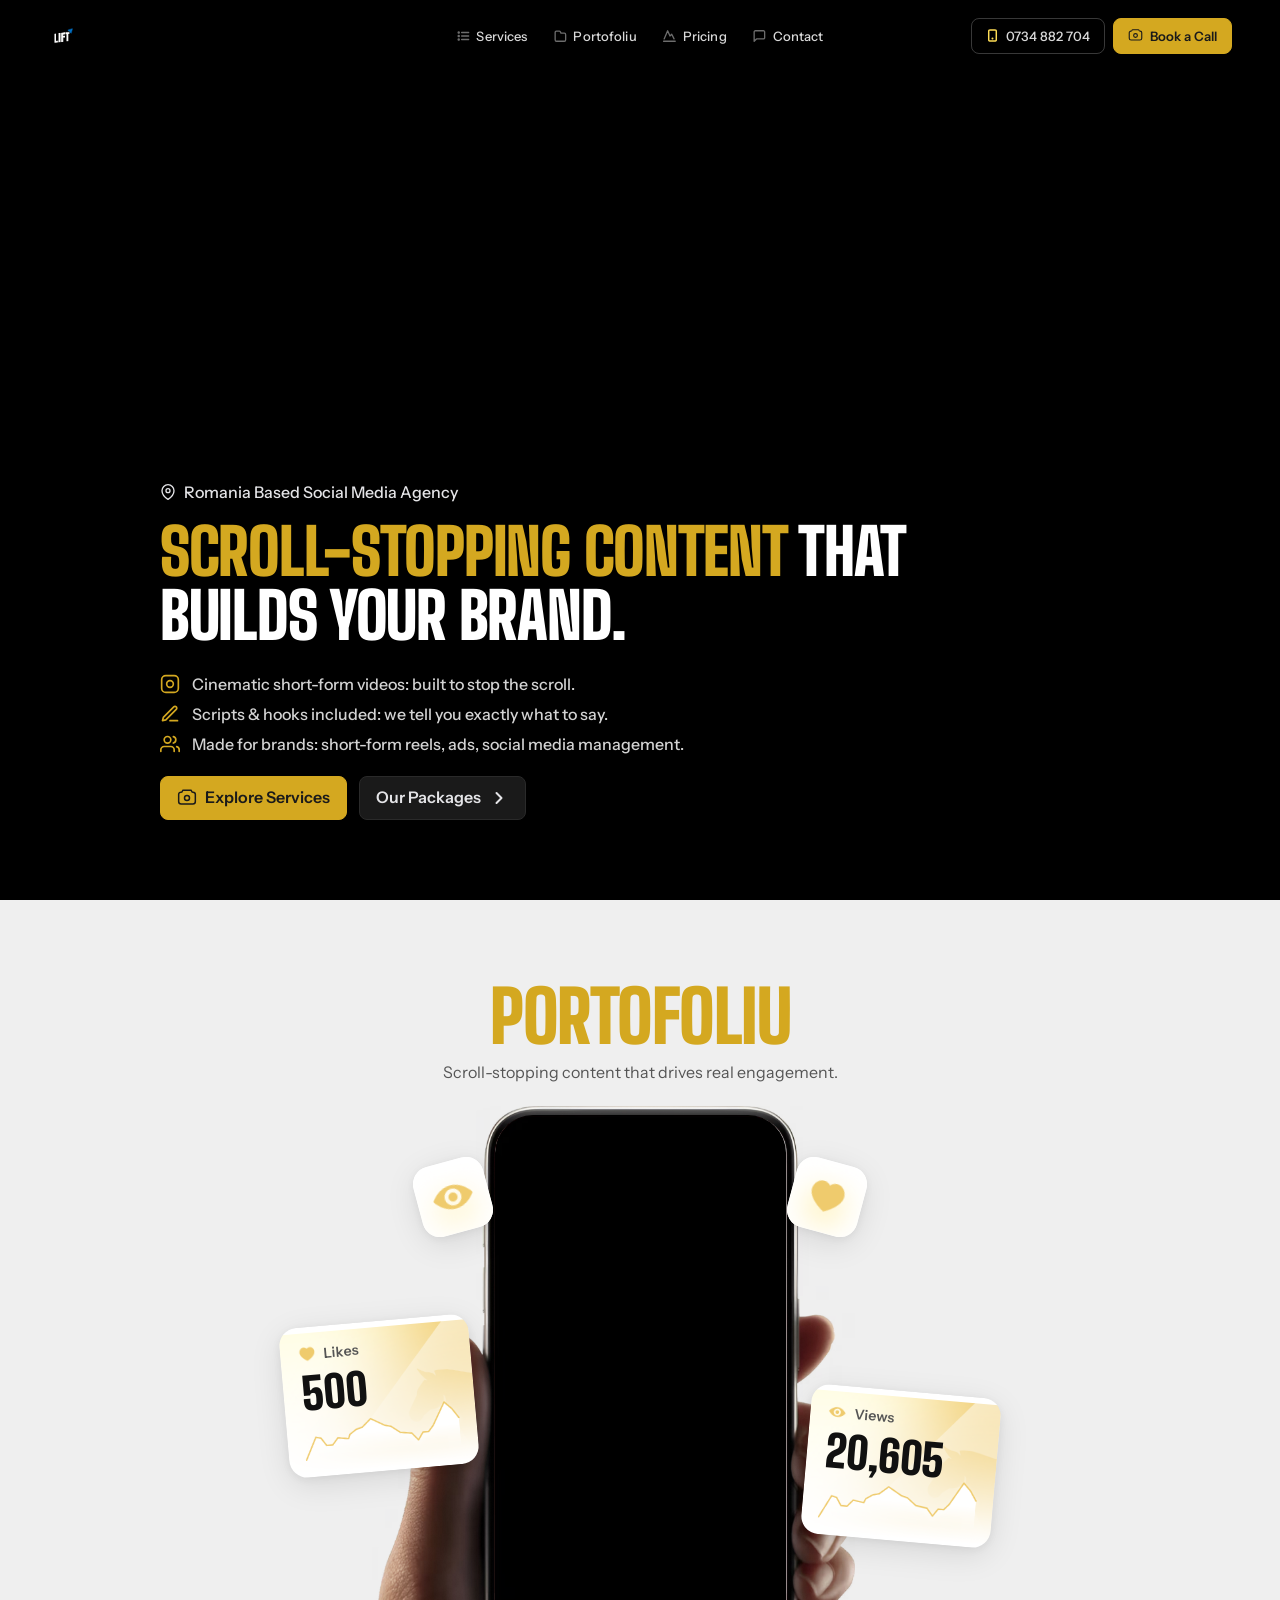
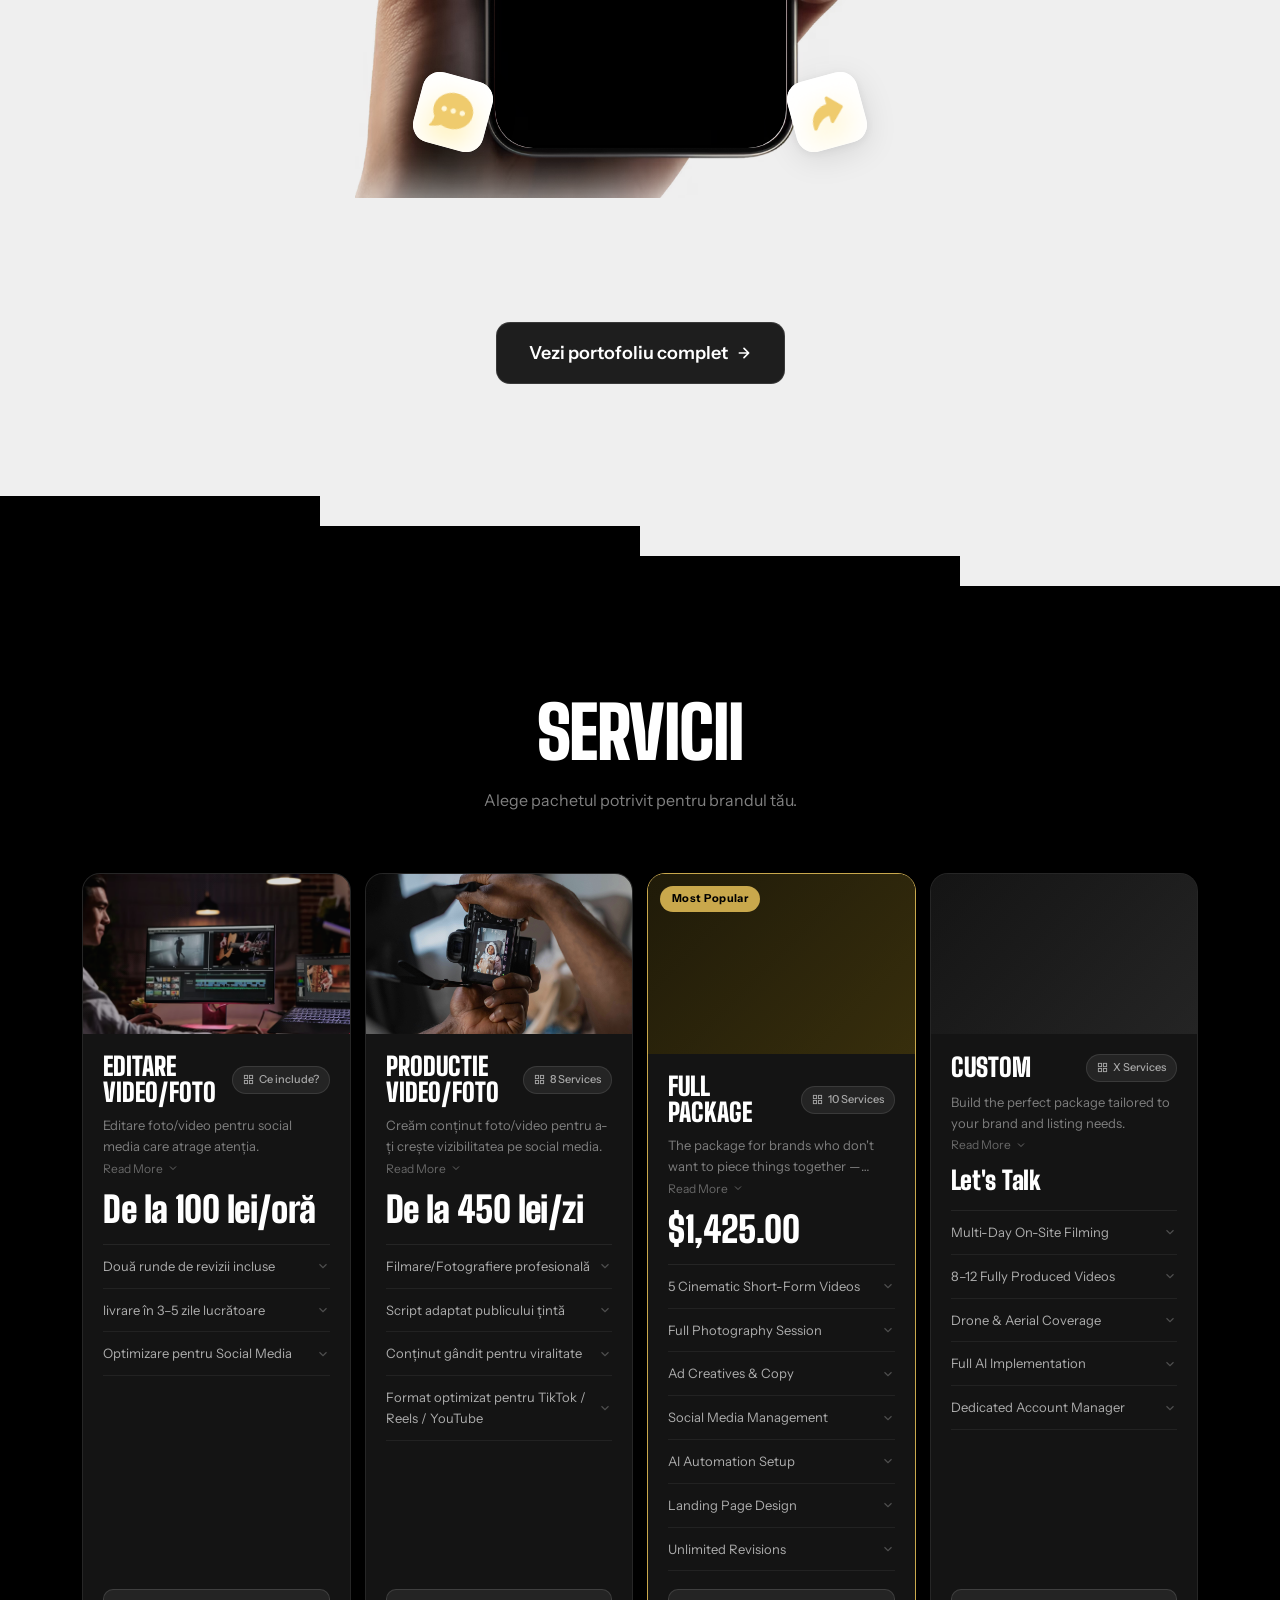
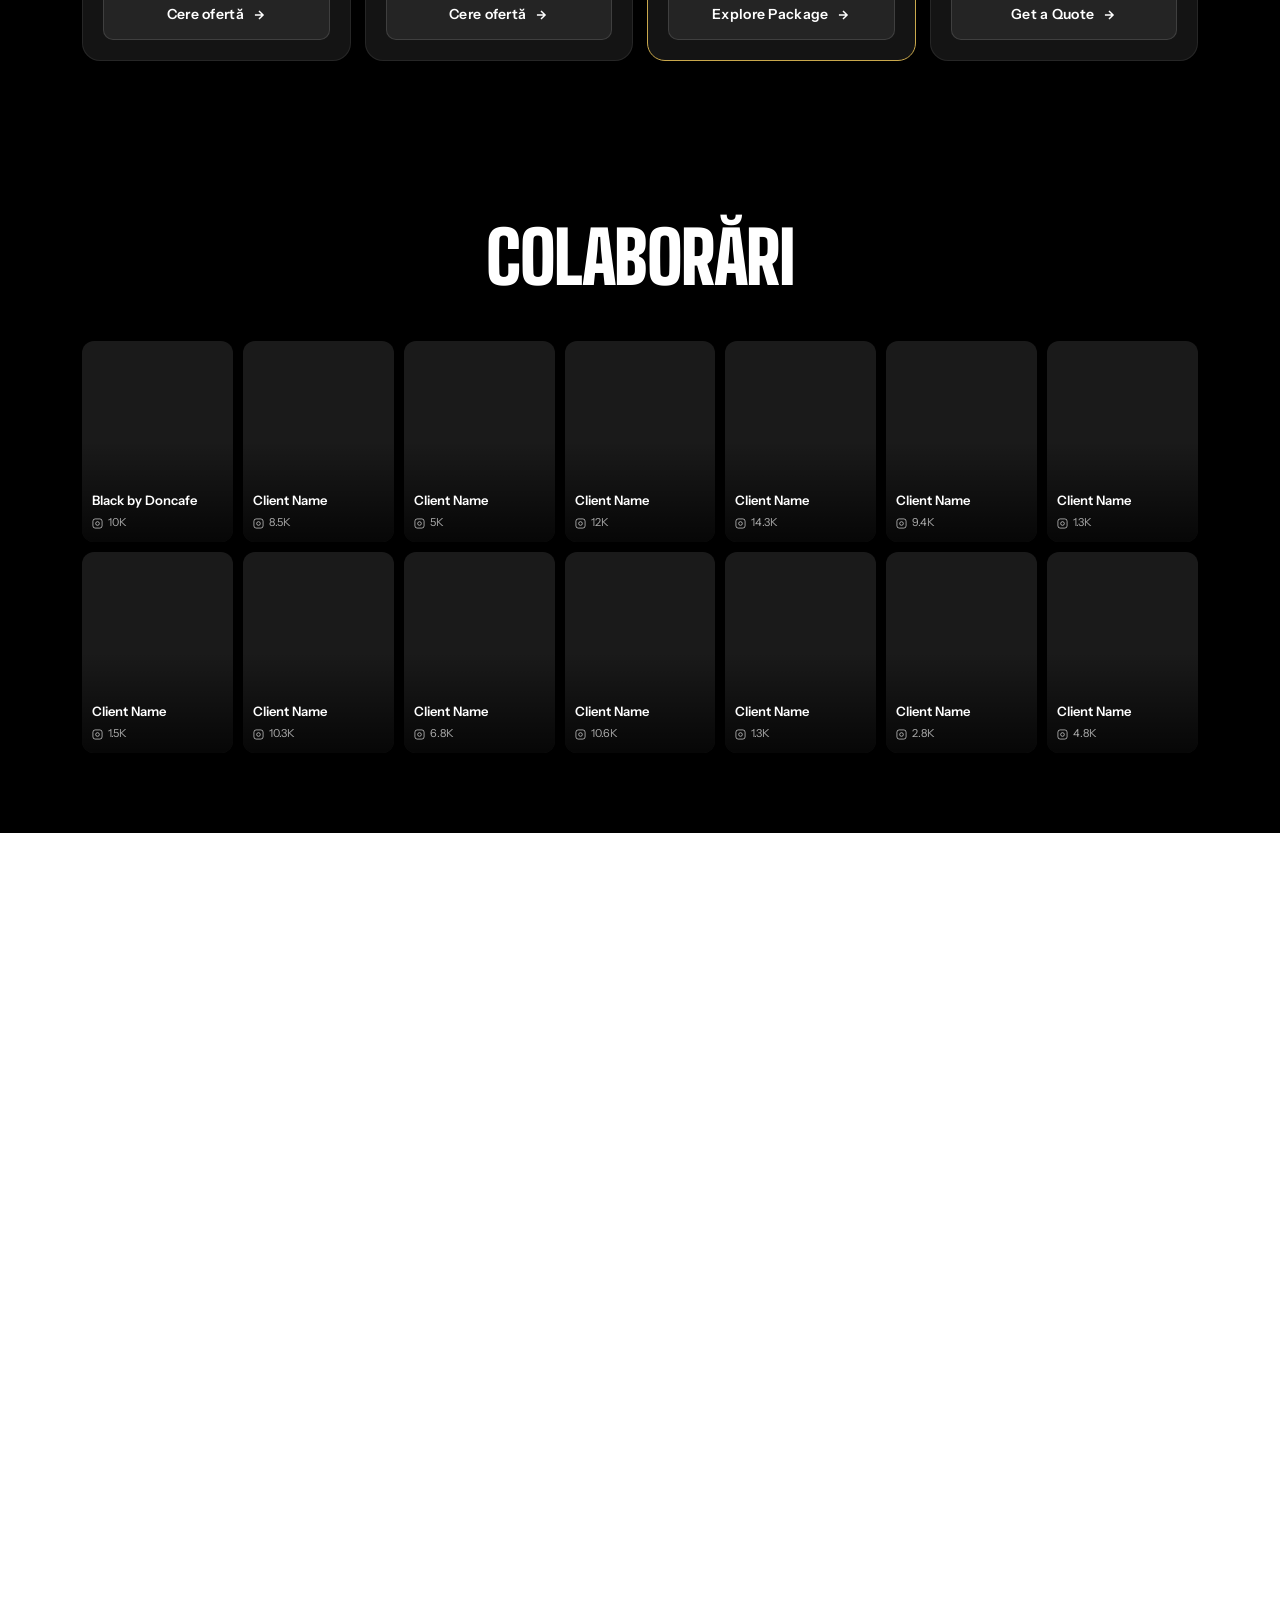
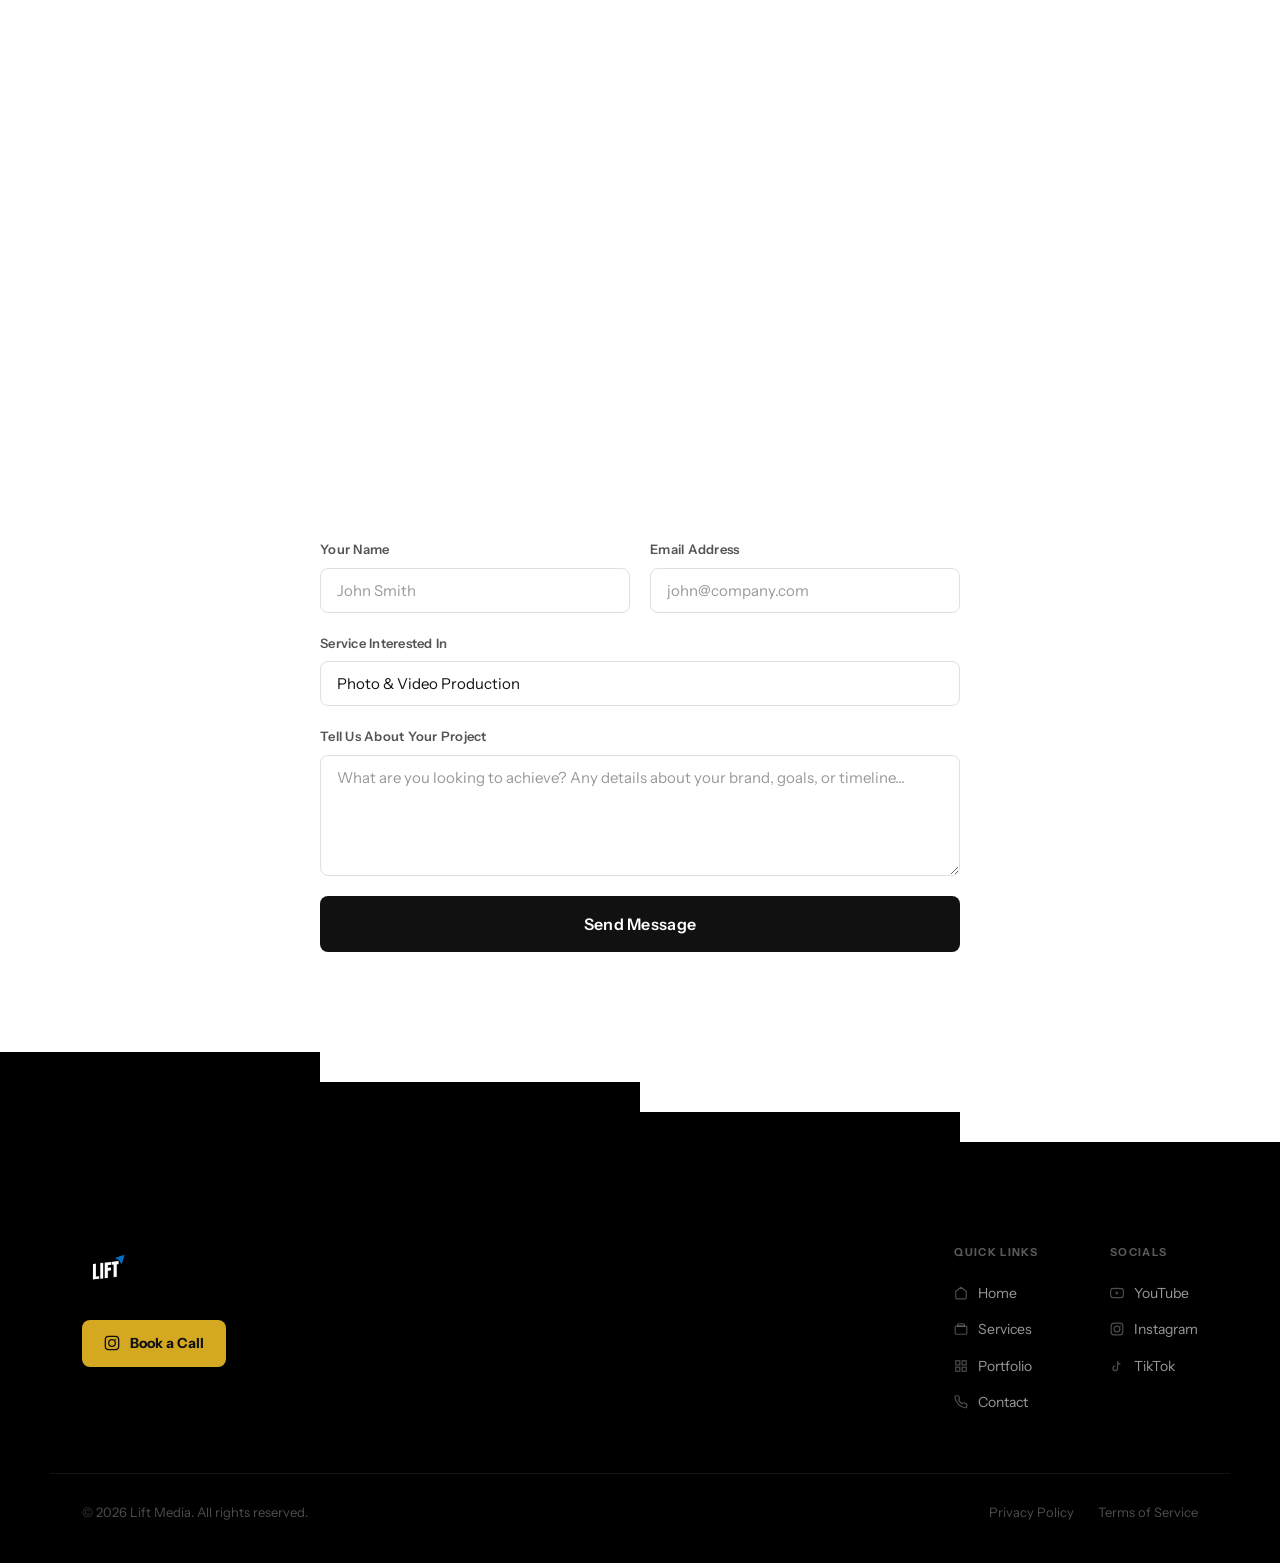
==== commit e1afe99b: "Add files via upload" ====
--- a/index.html
+++ b/index.html
@@ -126,6 +126,7 @@
     .btn-white:hover { background: #f0f0f0; }
 
     /* ─── NAV ────────────────────────────────────────────────── */
+    /* ─── NAV ─────────────────────────────────────────────────── */
     .nav {
       position: fixed;
       top: 0; left: 0; right: 0;
@@ -134,53 +135,100 @@
       display: flex;
       align-items: center;
       background: transparent;
-      transition: background 0.3s, box-shadow 0.3s, color 0.3s;
+      transition: background 0.3s, box-shadow 0.3s;
     }
     .nav.scrolled { background: #ffffff; box-shadow: 0 1px 0 rgba(0,0,0,0.08); }
-    .nav.scrolled .nav-links a,
-    .nav.scrolled .nav-phone { color: #111111; }
     .nav.drawer-open { background: #111111; }
-    .nav.drawer-open .nav-links a,
-    .nav.drawer-open .nav-phone { color: #ffffff; }
     .nav-inner {
-      width: 100%;
+      width: 95%;
       max-width: 1280px;
       margin-inline: auto;
-      padding-inline: 40px;
-      display: flex;
-      align-items: center;
-      gap: 48px;
-    }
-    .logo {
-      flex-shrink: 0;
-      display: flex;
-      align-items: center;
-    }
-    .logo-img {
-      height: 28px;
-      width: auto;
-      display: block;
-    }
-    .nav-links { display: flex; align-items: center; gap: 32px; flex: 1; }
+      padding-inline: 16px;
+      display: flex;
+      align-items: center;
+    }
+    .logo { flex-shrink: 0; display: flex; align-items: center; }
+    .logo-img { height: 28px; width: auto; display: block; }
+
+    /* centered nav links */
+    .nav-links {
+      display: flex;
+      align-items: center;
+      gap: 2px;
+      list-style: none;
+      margin: 0; padding: 0;
+      position: absolute;
+      left: 50%;
+      transform: translateX(-50%);
+    }
+    .nav-links li { list-style: none; }
     .nav-links a {
+      display: flex;
+      align-items: center;
+      gap: 6px;
+      padding: 6px 12px;
+      border-radius: 7px;
       font-size: 13px;
       font-weight: 500;
       color: rgba(255,255,255,0.85);
       letter-spacing: 0.01em;
-      transition: opacity 0.2s;
-    }
-    .nav-links a:hover { opacity: 0.65; }
-    .nav-right { display: flex; align-items: center; gap: 24px; margin-left: auto; flex-shrink: 0; }
-    .nav-phone {
+      text-decoration: none;
+      transition: color 0.2s, background 0.2s;
+    }
+    .nav-links a:hover { color: #ffffff; background: rgba(255,255,255,0.09); }
+    .nav-link-icon {
+      width: 14px; height: 14px;
+      flex-shrink: 0;
+      opacity: 0.5;
+      transition: opacity 0.2s, color 0.2s;
+    }
+    .nav-links a:hover .nav-link-icon { opacity: 1; color: var(--gold); }
+
+    /* scrolled state — dark text */
+    .nav.scrolled .nav-links a { color: #1a1a1a; }
+    .nav.scrolled .nav-links a:hover { color: #111111; background: rgba(0,0,0,0.05); }
+    .nav.scrolled .nav-links a:hover .nav-link-icon { color: #111111; }
+
+    /* right CTA area */
+    .nav-right { display: flex; align-items: center; gap: 8px; margin-left: auto; flex-shrink: 0; }
+    .nav-btn-phone {
+      display: inline-flex;
+      align-items: center;
+      gap: 7px;
+      padding: 7px 14px;
+      border-radius: 8px;
       font-size: 13px;
       font-weight: 500;
       color: rgba(255,255,255,0.85);
-      letter-spacing: 0.01em;
-      transition: opacity 0.2s;
-    }
-    .nav-phone:hover { opacity: 0.65; }
-
-    /* Hamburger */
+      background: transparent;
+      border: 1px solid rgba(255,255,255,0.22);
+      text-decoration: none;
+      transition: border-color 0.2s, color 0.2s;
+      white-space: nowrap;
+    }
+    .nav-btn-phone:hover { border-color: rgba(255,255,255,0.45); color: #fff; }
+    .nav.scrolled .nav-btn-phone { color: #1a1a1a; border-color: rgba(0,0,0,0.2); }
+    .nav.scrolled .nav-btn-phone:hover { border-color: rgba(0,0,0,0.4); color: #111; }
+    .nav-btn-book {
+      display: inline-flex;
+      align-items: center;
+      gap: 7px;
+      padding: 7px 14px;
+      border-radius: 8px;
+      font-size: 13px;
+      font-weight: 600;
+      background: var(--gold);
+      border: 1px solid var(--gold);
+      color: #1a1a1a;
+      text-decoration: none;
+      transition: background 0.2s, border-color 0.2s;
+      white-space: nowrap;
+      flex-shrink: 0;
+    }
+    .nav-btn-book:hover { background: #c09318; border-color: #c09318; }
+    .nav-btn-book svg, .nav-btn-phone svg { flex-shrink: 0; }
+
+    /* hamburger — always white (hero is dark), dark after scroll */
     .nav-burger {
       display: none;
       flex-direction: column;
@@ -197,17 +245,18 @@
     .nav-burger span {
       display: block;
       height: 2px;
-      background: var(--text-primary);
+      background: #ffffff;
       border-radius: 2px;
       transition: transform 0.3s ease, opacity 0.3s ease, background 0.3s ease;
       transform-origin: center;
     }
-    .nav-burger.open span { background: #ffffff; }
+    .nav.scrolled .nav-burger span { background: #111111; }
+    .nav.drawer-open .nav-burger span { background: #ffffff; }
     .nav-burger.open span:nth-child(1) { transform: translateY(7px) rotate(45deg); }
     .nav-burger.open span:nth-child(2) { opacity: 0; }
     .nav-burger.open span:nth-child(3) { transform: translateY(-7px) rotate(-45deg); }
 
-    /* Mobile drawer */
+    /* mobile drawer */
     .nav-drawer {
       display: none;
       position: fixed;
@@ -237,18 +286,8 @@
       transition: color 0.2s;
     }
     .nav-drawer .drawer-link:hover { color: #ffffff; }
-    .drawer-link-icon {
-      width: 18px; height: 18px;
-      flex-shrink: 0;
-      opacity: 0.4;
-    }
-    .drawer-actions {
-      display: flex;
-      align-items: center;
-      gap: 16px;
-      margin-top: 28px;
-      flex-wrap: wrap;
-    }
+    .drawer-link-icon { width: 18px; height: 18px; flex-shrink: 0; opacity: 0.4; }
+    .drawer-actions { display: flex; align-items: center; gap: 16px; margin-top: 28px; flex-wrap: wrap; }
     .btn-gold {
       background: #D4A820;
       color: #111111;
@@ -440,8 +479,6 @@
     }
     .btn-hero-dark .btn-icon { width: 20px; height: 20px; margin-left: 8px; flex-shrink: 0; }
     .btn-hero-dark:hover { background: rgb(36, 36, 36); }
-
-    .nav.scrolled .btn-primary { background: #111111; color: #fff; }
 
     /* ─── STATS ──────────────────────────────────────────────── */
     .stats-section {
@@ -1301,7 +1338,7 @@
       .hero-video-bg { opacity: 0.5; }
       .container { padding-inline: 20px; }
       .nav-inner { padding-inline: 20px; }
-      .nav-links, .nav-phone, .nav-right { display: none; }
+      .nav-links, .nav-right { display: none; }
       .nav-burger { display: flex; }
       .nav-drawer { display: flex; }
       .section-header { margin-bottom: 36px; }
@@ -1365,16 +1402,37 @@
   <nav class="nav">
     <div class="nav-inner">
       <a href="#" class="logo"><img src="logo lift media.png" alt="Lift Media" class="logo-img"></a>
+
       <ul class="nav-links">
-        <li><a href="#pricing">Services</a></li>
-        <li><a href="portfolio.html">Portofoliu</a></li>
-        <li><a href="#pricing">Pricing</a></li>
-        <li><a href="#contact">Contact</a></li>
+        <li><a href="#pricing">
+          <svg class="nav-link-icon" viewBox="0 0 16 16" fill="none" stroke="currentColor" stroke-width="1.5" stroke-linecap="round" stroke-linejoin="round"><path d="M14 8L6 8M14 4L6 4M14 12L6 12M3.33 8a.667.667 0 1 1-1.333 0 .667.667 0 0 1 1.333 0zM3.33 4a.667.667 0 1 1-1.333 0 .667.667 0 0 1 1.333 0zM3.33 12a.667.667 0 1 1-1.333 0 .667.667 0 0 1 1.333 0z"/></svg>
+          Services
+        </a></li>
+        <li><a href="portfolio.html">
+          <svg class="nav-link-icon" viewBox="0 0 16 16" fill="none" stroke="currentColor" stroke-width="1.5" stroke-linecap="round" stroke-linejoin="round"><path d="M8.667 4.667L7.924 3.18a1.5 1.5 0 0 0-1.48-.847H3.467C2.72 2.333 2 2.88 2 3.8v8.4C2 13.12 2.72 14 3.467 14h9.066C13.28 14 14 13.12 14 12.2V6.467C14 5.547 13.28 4.667 12.533 4.667H8.667z"/></svg>
+          Portofoliu
+        </a></li>
+        <li><a href="#pricing">
+          <svg class="nav-link-icon" viewBox="0 0 16 16" fill="none" stroke="currentColor" stroke-width="1.5" stroke-linecap="round" stroke-linejoin="round"><path d="M2 11.333 6 2l2.667 6L10.667 6l2.666 5.333M1.333 14h13.334"/></svg>
+          Pricing
+        </a></li>
+        <li><a href="#contact">
+          <svg class="nav-link-icon" viewBox="0 0 16 16" fill="none" stroke="currentColor" stroke-width="1.5" stroke-linecap="round" stroke-linejoin="round"><path d="M14 10a1.333 1.333 0 0 1-1.333 1.333H4.667L2 14V3.333A1.333 1.333 0 0 1 3.333 2h9.334A1.333 1.333 0 0 1 14 3.333V10z"/></svg>
+          Contact
+        </a></li>
       </ul>
+
       <div class="nav-right">
-        <a href="tel:+1" class="nav-phone">0734 882 704</a>
-        <a href="#contact" class="btn btn-sm btn-primary">Book a Call</a>
+        <a href="tel:+40734882704" class="nav-btn-phone">
+          <svg width="13" height="13" viewBox="0 0 16 16" fill="none" stroke="#FFDD55" stroke-width="1.8" stroke-linecap="round" stroke-linejoin="round"><path d="M8 11.667H8.007M5.467 14.667h5.066c.747 0 1.12 0 1.406-.146a1.333 1.333 0 0 0 .582-.581c.146-.287.146-.66.146-1.407V3.467c0-.747 0-1.12-.146-1.406A1.333 1.333 0 0 0 11.94 1.48C11.653 1.333 11.28 1.333 10.533 1.333H5.467c-.747 0-1.12 0-1.406.147a1.333 1.333 0 0 0-.581.581C3.333 2.347 3.333 2.72 3.333 3.467v9.066c0 .747 0 1.12.147 1.407a1.333 1.333 0 0 0 .581.581c.287.146.659.146 1.406.146zM8.333 11.667a.333.333 0 1 1-.666 0 .333.333 0 0 1 .666 0z"/></svg>
+          0734 882 704
+        </a>
+        <a href="#contact" class="nav-btn-book">
+          <svg width="15" height="15" viewBox="0 0 20 20" fill="none" stroke="currentColor" stroke-width="1.5" stroke-linecap="round" stroke-linejoin="round"><path d="M1.666 6.42a2.25 2.25 0 0 1 2.25-2.25c.646 0 1.22-.413 1.424-1.026l.075-.224a.833.833 0 0 1 .788-.588h7.594a.833.833 0 0 1 .788.588l.075.224c.204.613.778 1.026 1.424 1.026a2.25 2.25 0 0 1 2.25 2.25V13.5a2.5 2.5 0 0 1-2.5 2.5H4.166a2.5 2.5 0 0 1-2.5-2.5V6.42z"/><circle cx="10" cy="10" r="2.5"/></svg>
+          Book a Call
+        </a>
       </div>
+
       <button class="nav-burger" id="nav-burger" aria-label="Menu">
         <span></span><span></span><span></span>
       </button>
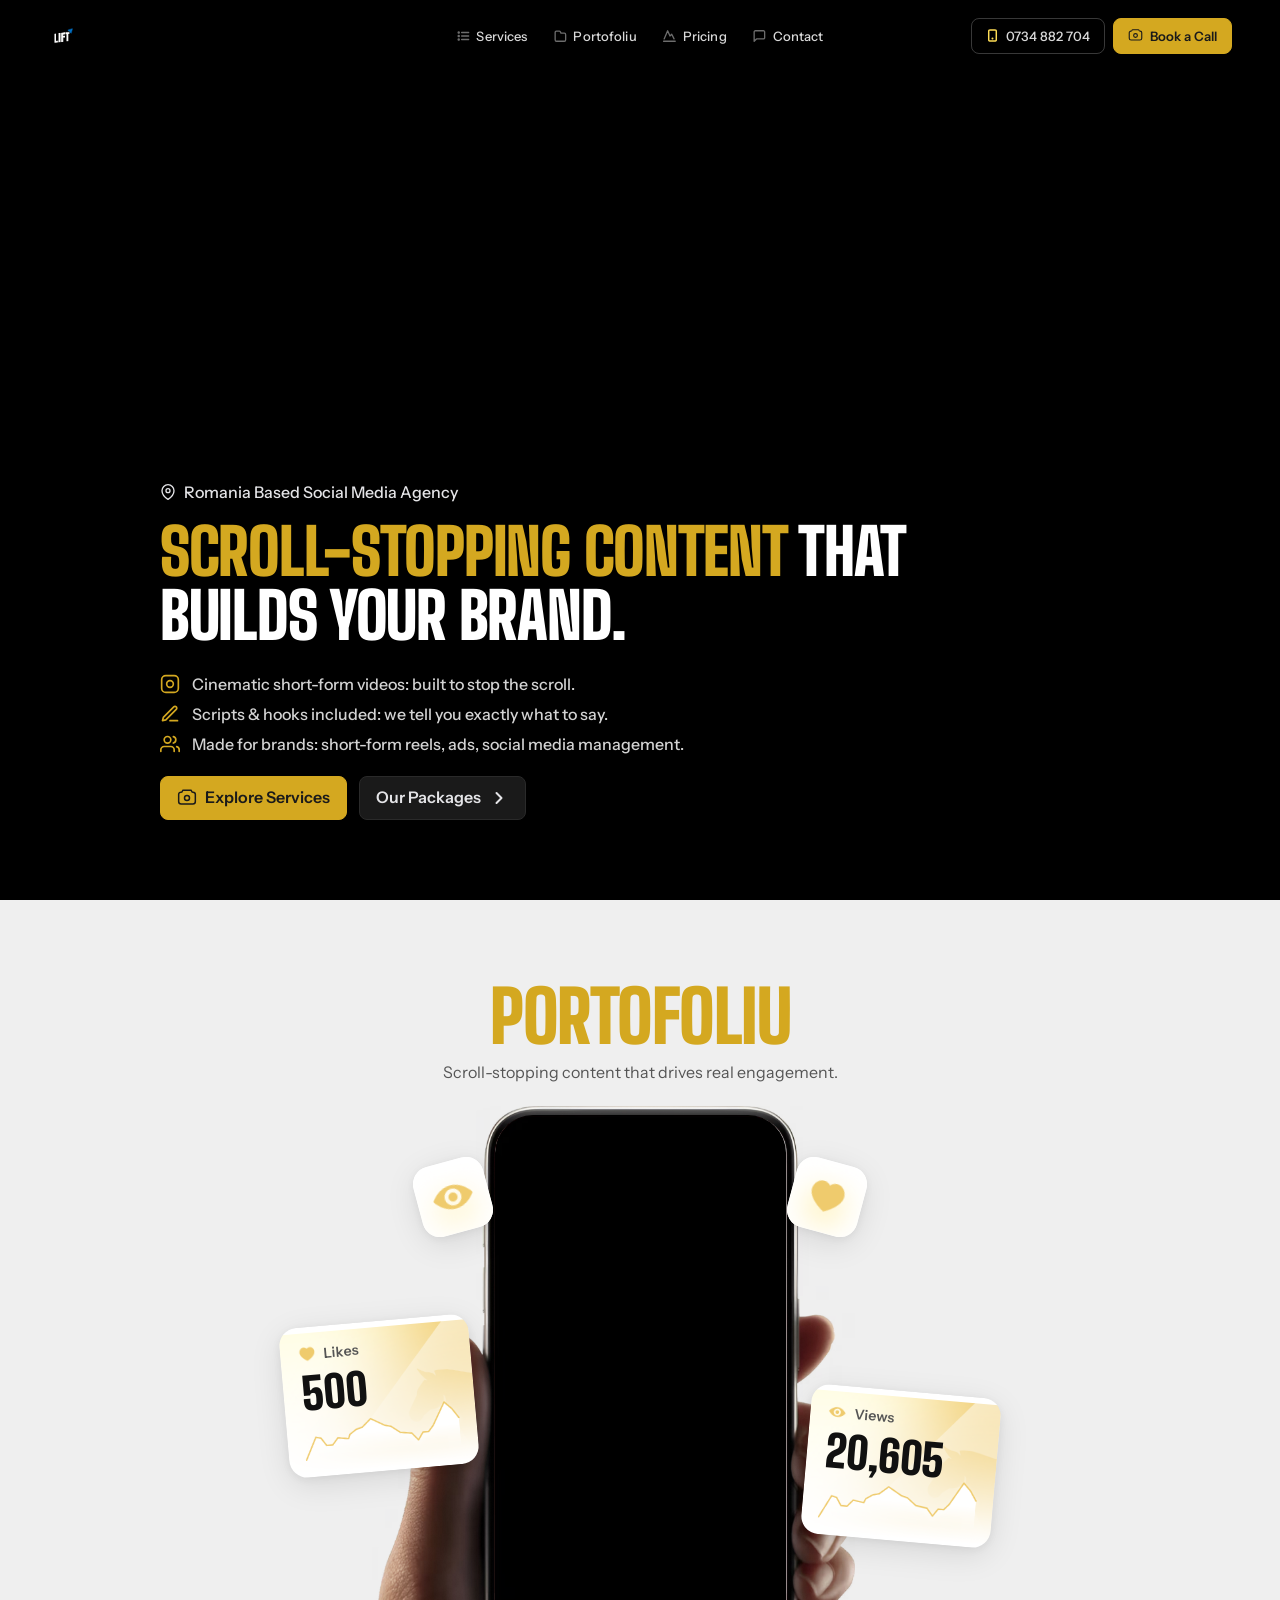
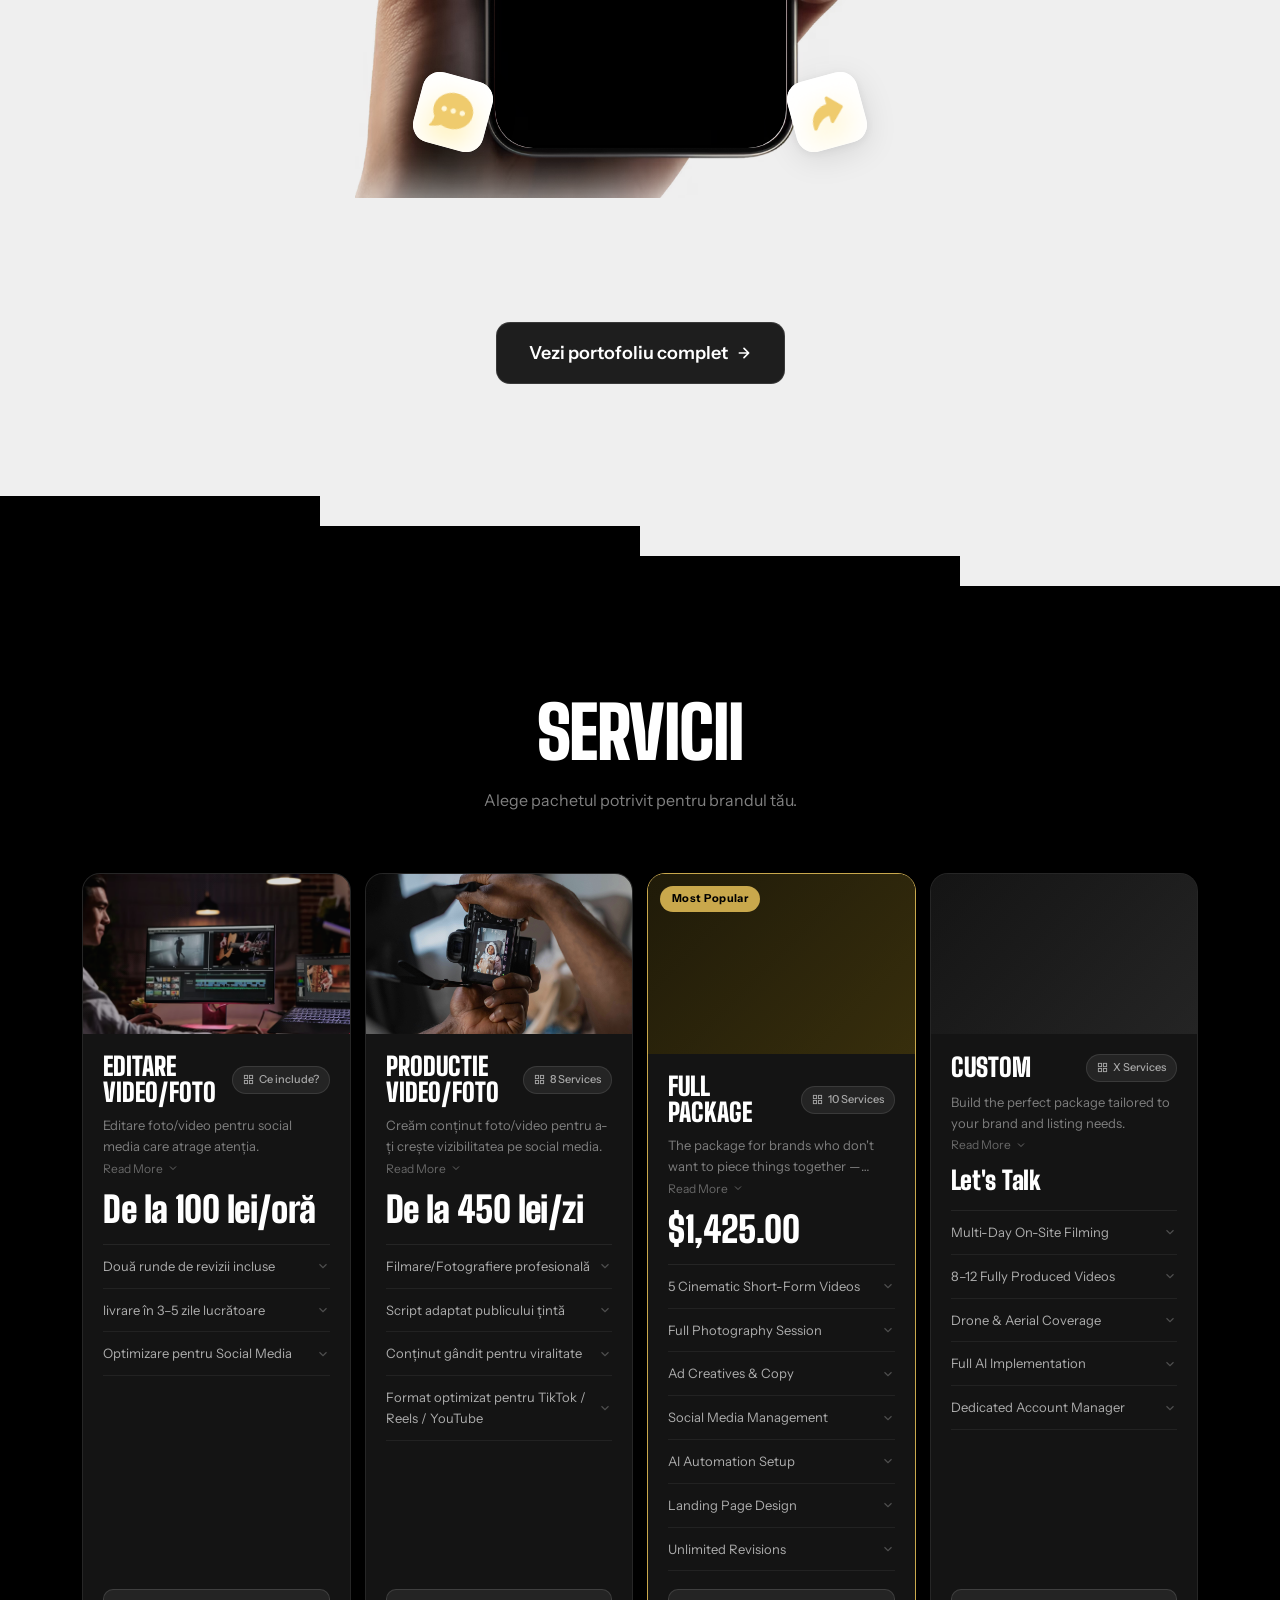
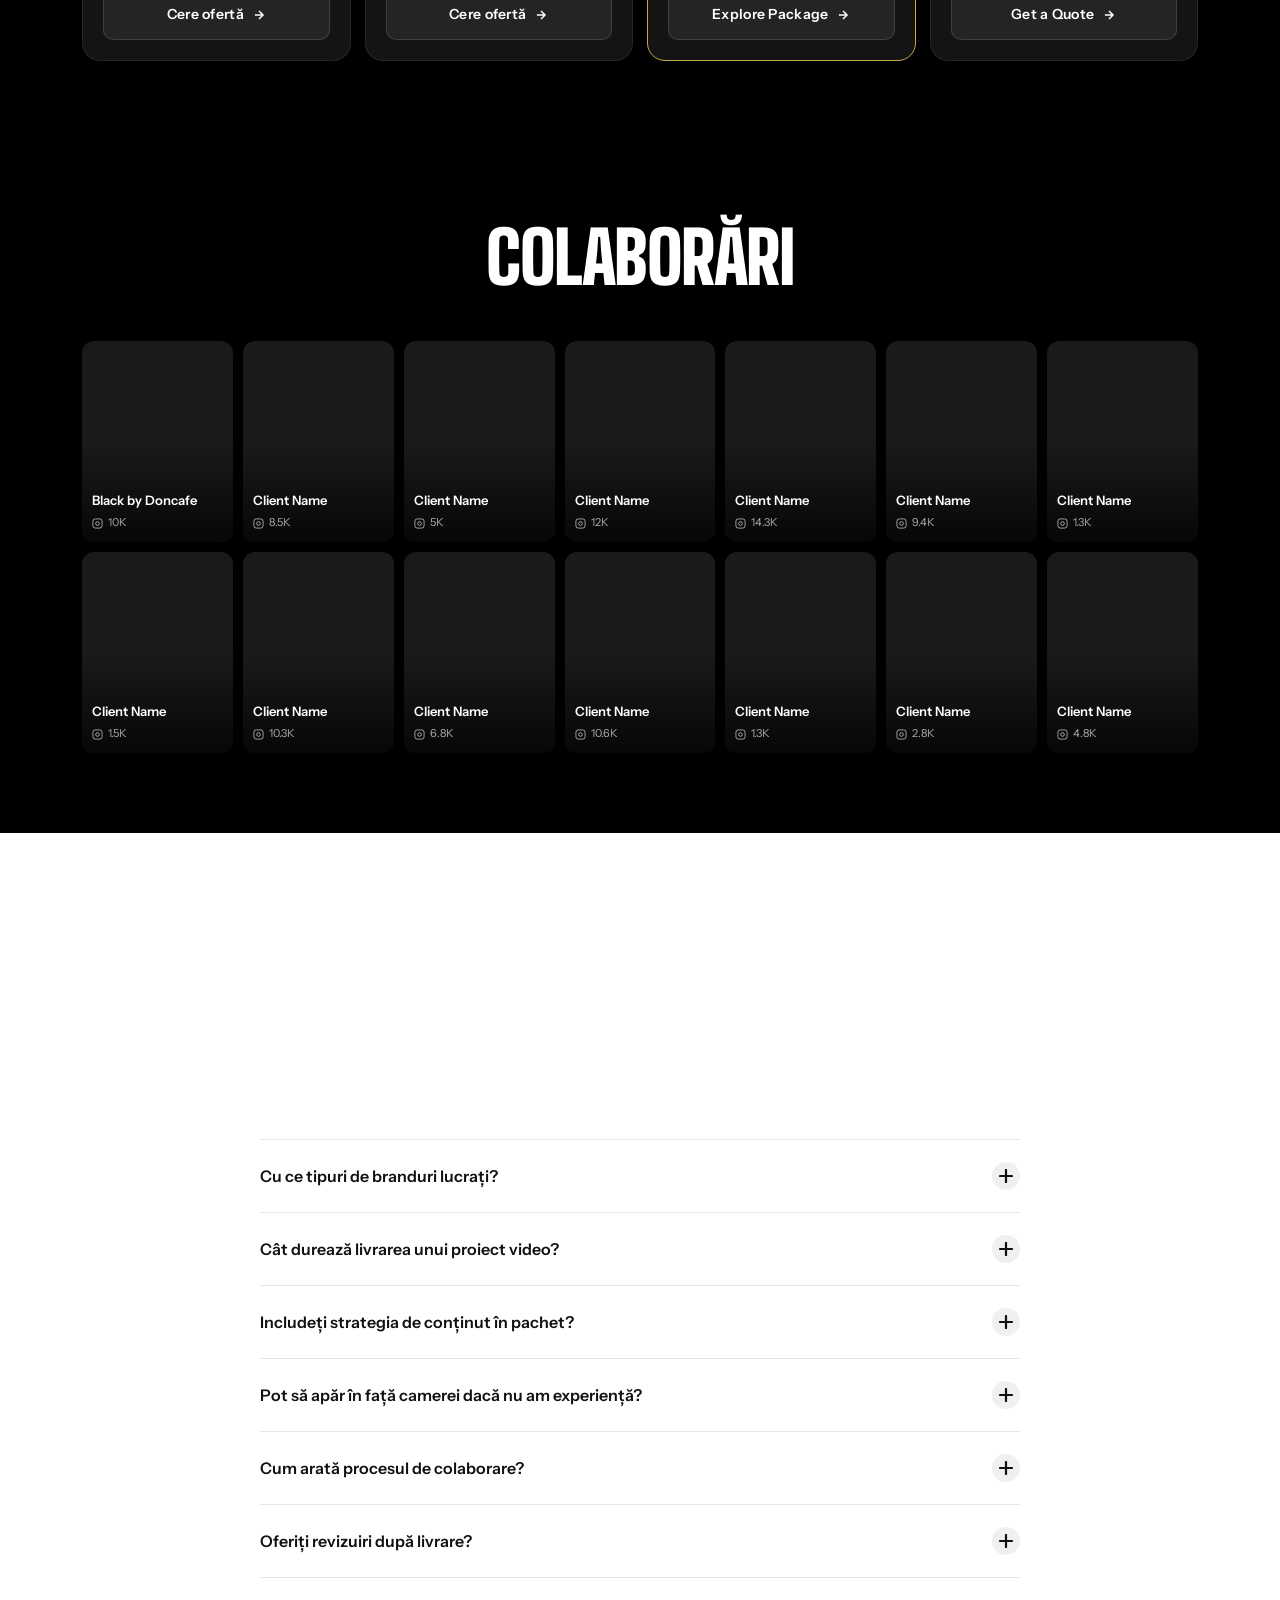
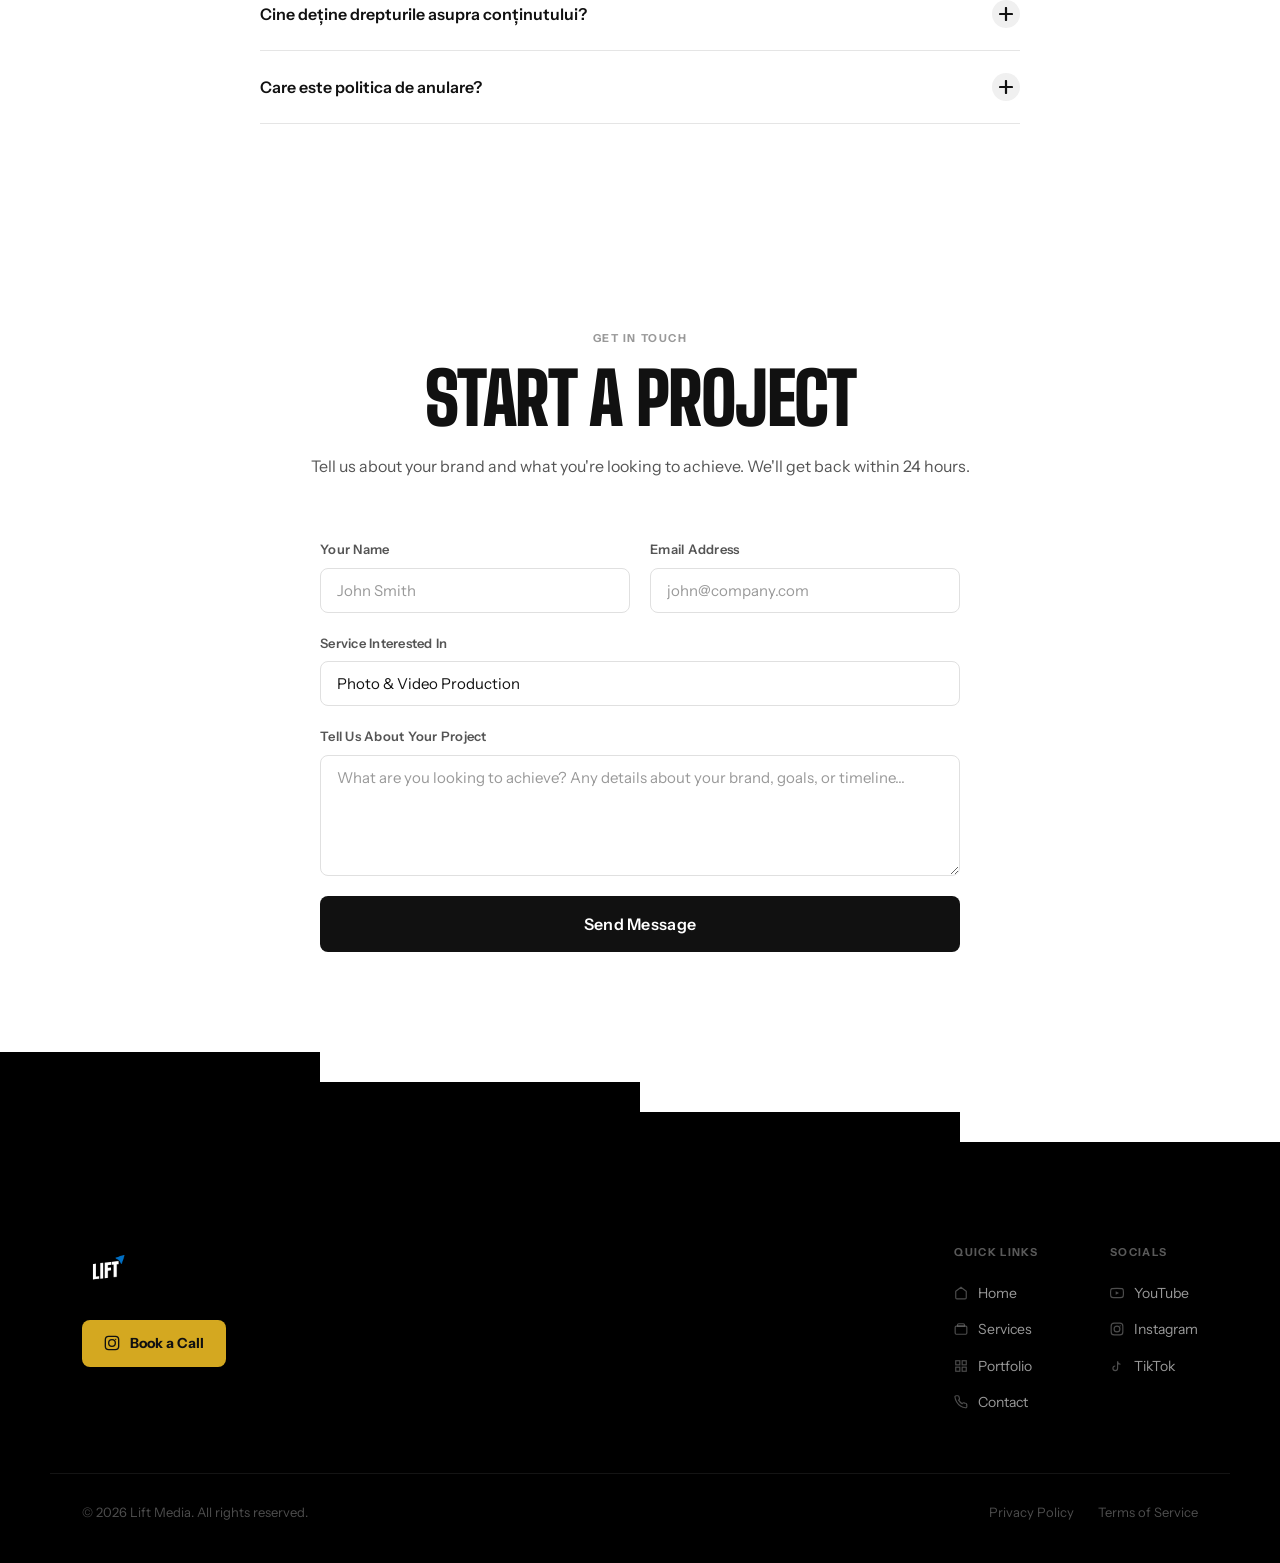
==== commit ad5ed868: "Add files via upload" ====
--- a/index.html
+++ b/index.html
@@ -36,7 +36,7 @@
       --radius-xl: 24px;
     }
 
-    html { scroll-behavior: smooth; background: #ffffff; }
+    html { scroll-behavior: auto; background: #ffffff; overflow-x: hidden; }
 
     body {
       background: var(--bg);
@@ -2303,11 +2303,26 @@
     // ─── Smooth anchor scroll ────────────────────────────────────
     document.querySelectorAll('a[href^="#"]').forEach(a => {
       a.addEventListener('click', e => {
-        const target = document.querySelector(a.getAttribute('href'));
+        const href = a.getAttribute('href');
+        if (!href || href === '#') return;
+        const target = document.querySelector(href);
         if (!target) return;
         e.preventDefault();
-        const navH = parseInt(getComputedStyle(document.documentElement).getPropertyValue('--nav-h'));
-        window.scrollTo({ top: target.offsetTop - navH, behavior: 'smooth' });
+
+        // Close drawer if open before scrolling
+        if (drawer.classList.contains('open')) {
+          burger.classList.remove('open');
+          drawer.classList.remove('open');
+          nav.classList.remove('drawer-open');
+          document.body.style.overflow = '';
+        }
+
+        // Defer until DOM settles (drawer close, overflow restored)
+        requestAnimationFrame(() => {
+          const navH = parseInt(getComputedStyle(document.documentElement).getPropertyValue('--nav-h')) || 60;
+          const top = target.getBoundingClientRect().top + window.scrollY - navH;
+          window.scrollTo({ top, behavior: 'smooth' });
+        });
       });
     });
   </script>
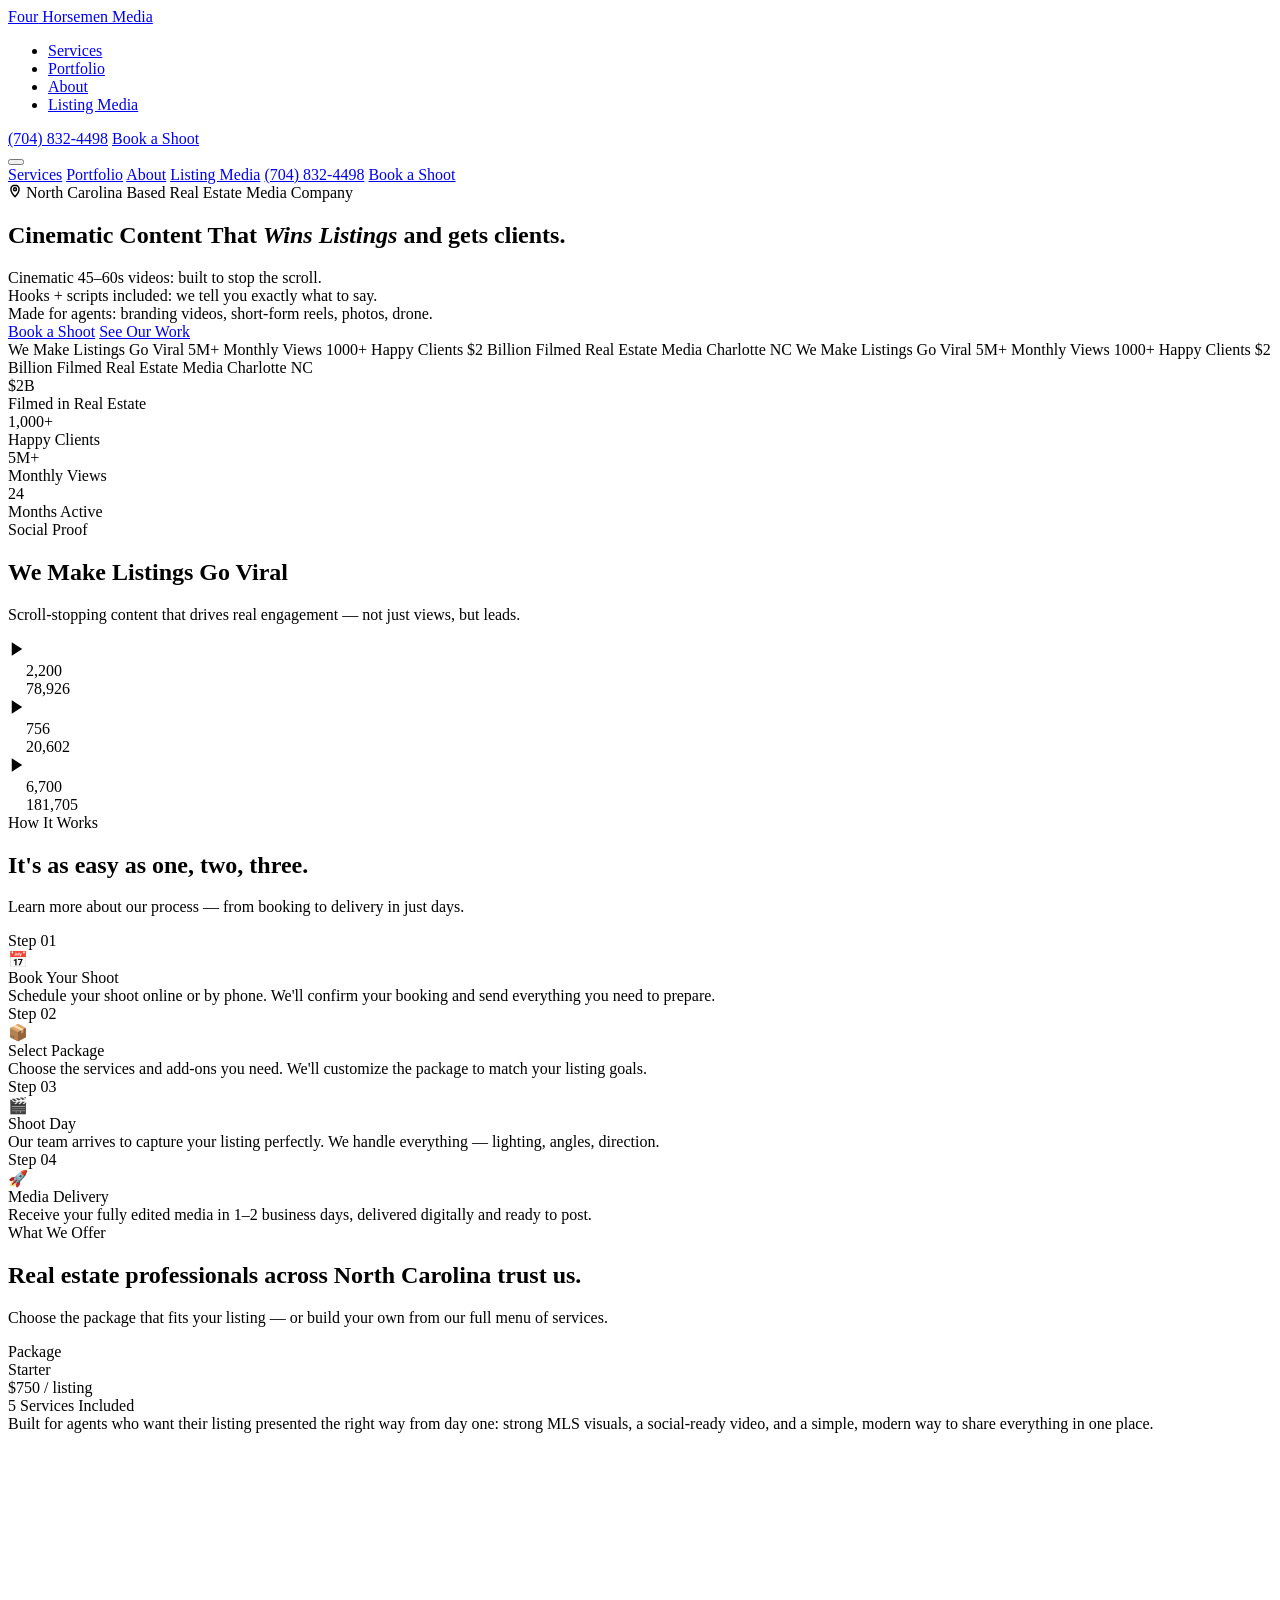
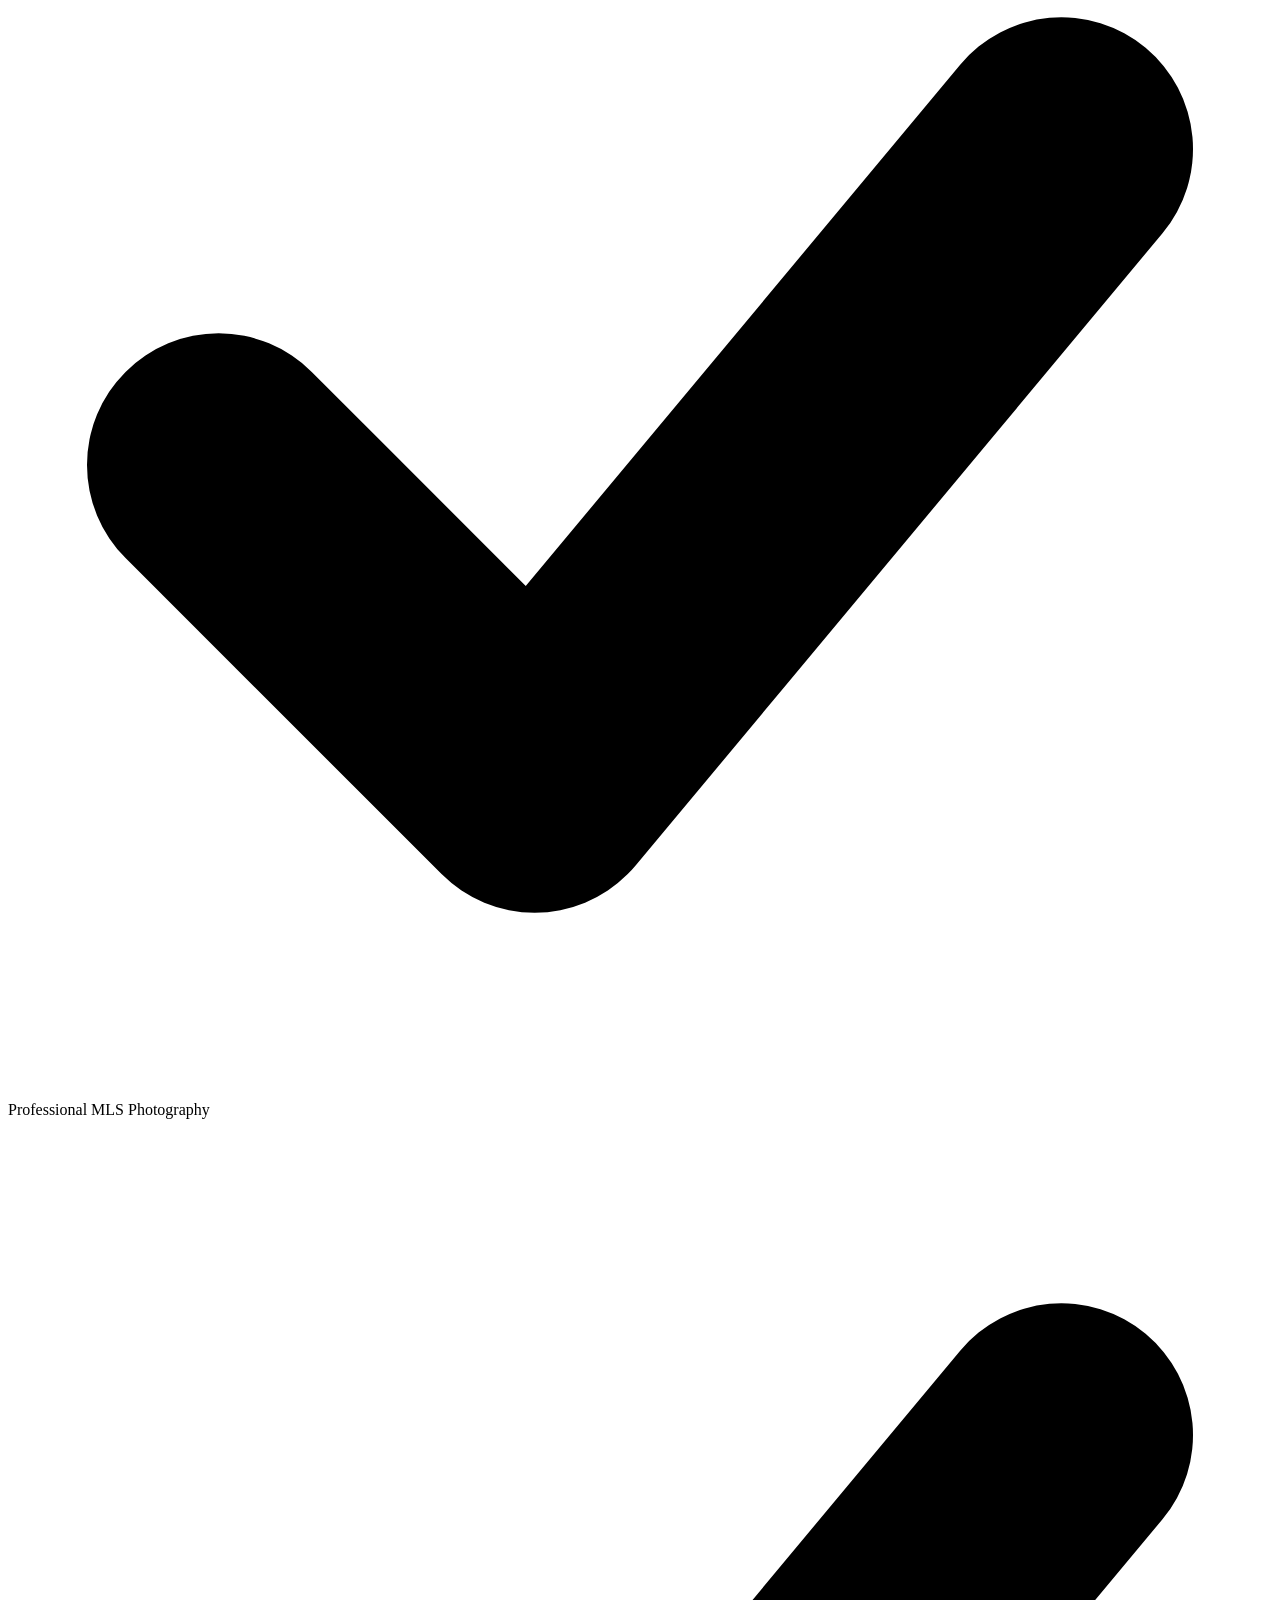
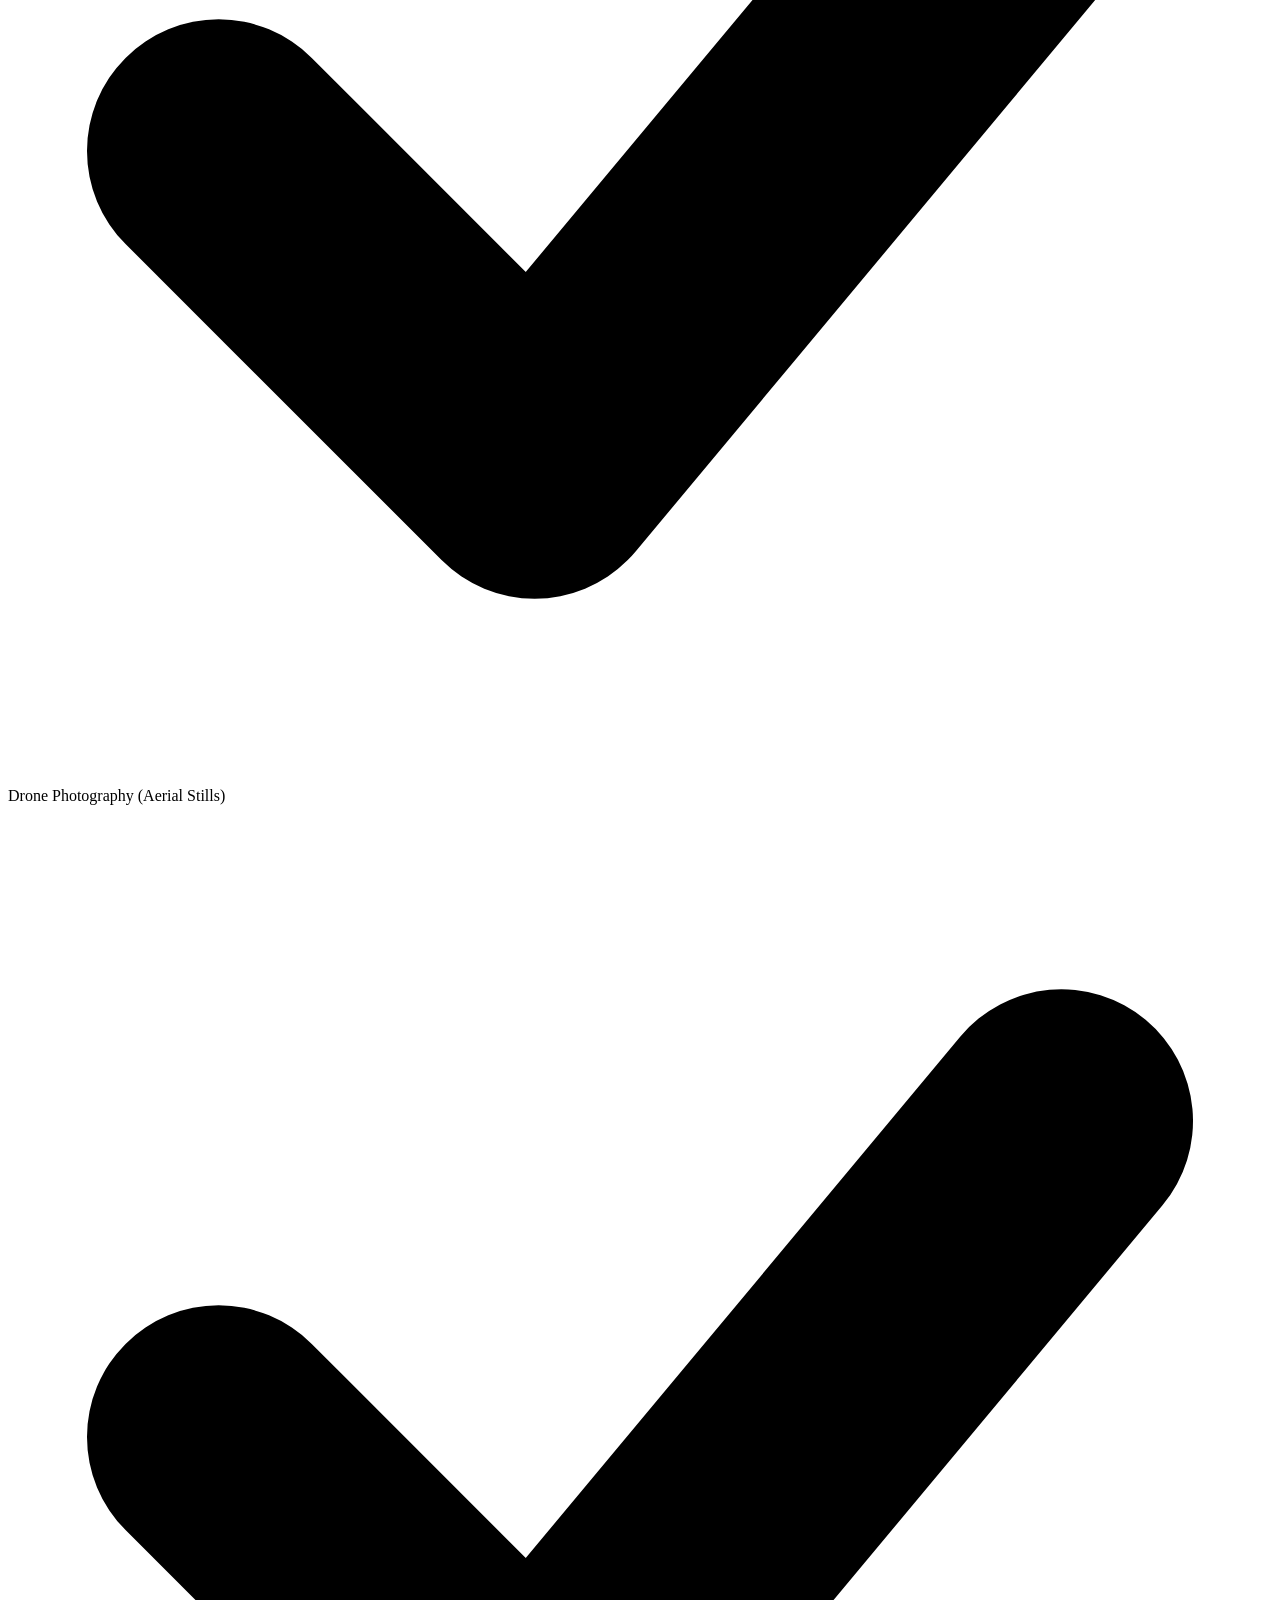
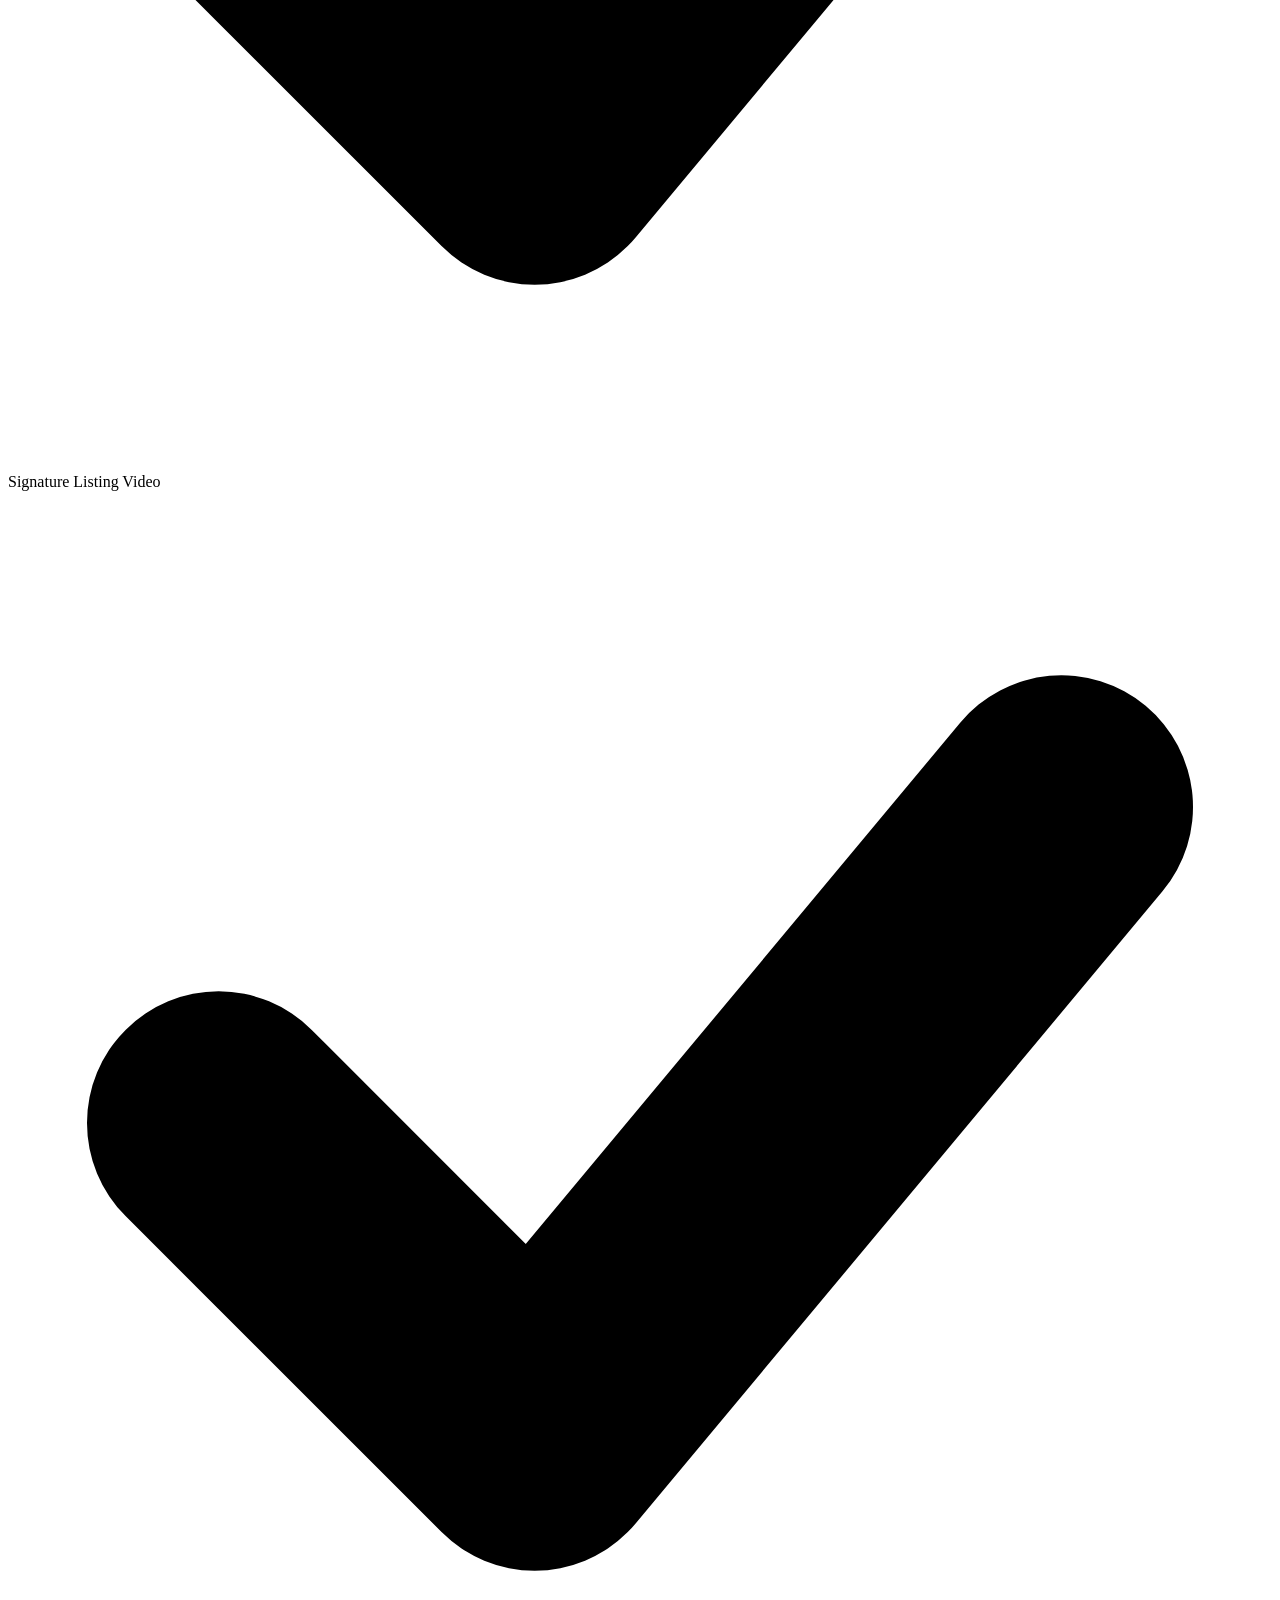
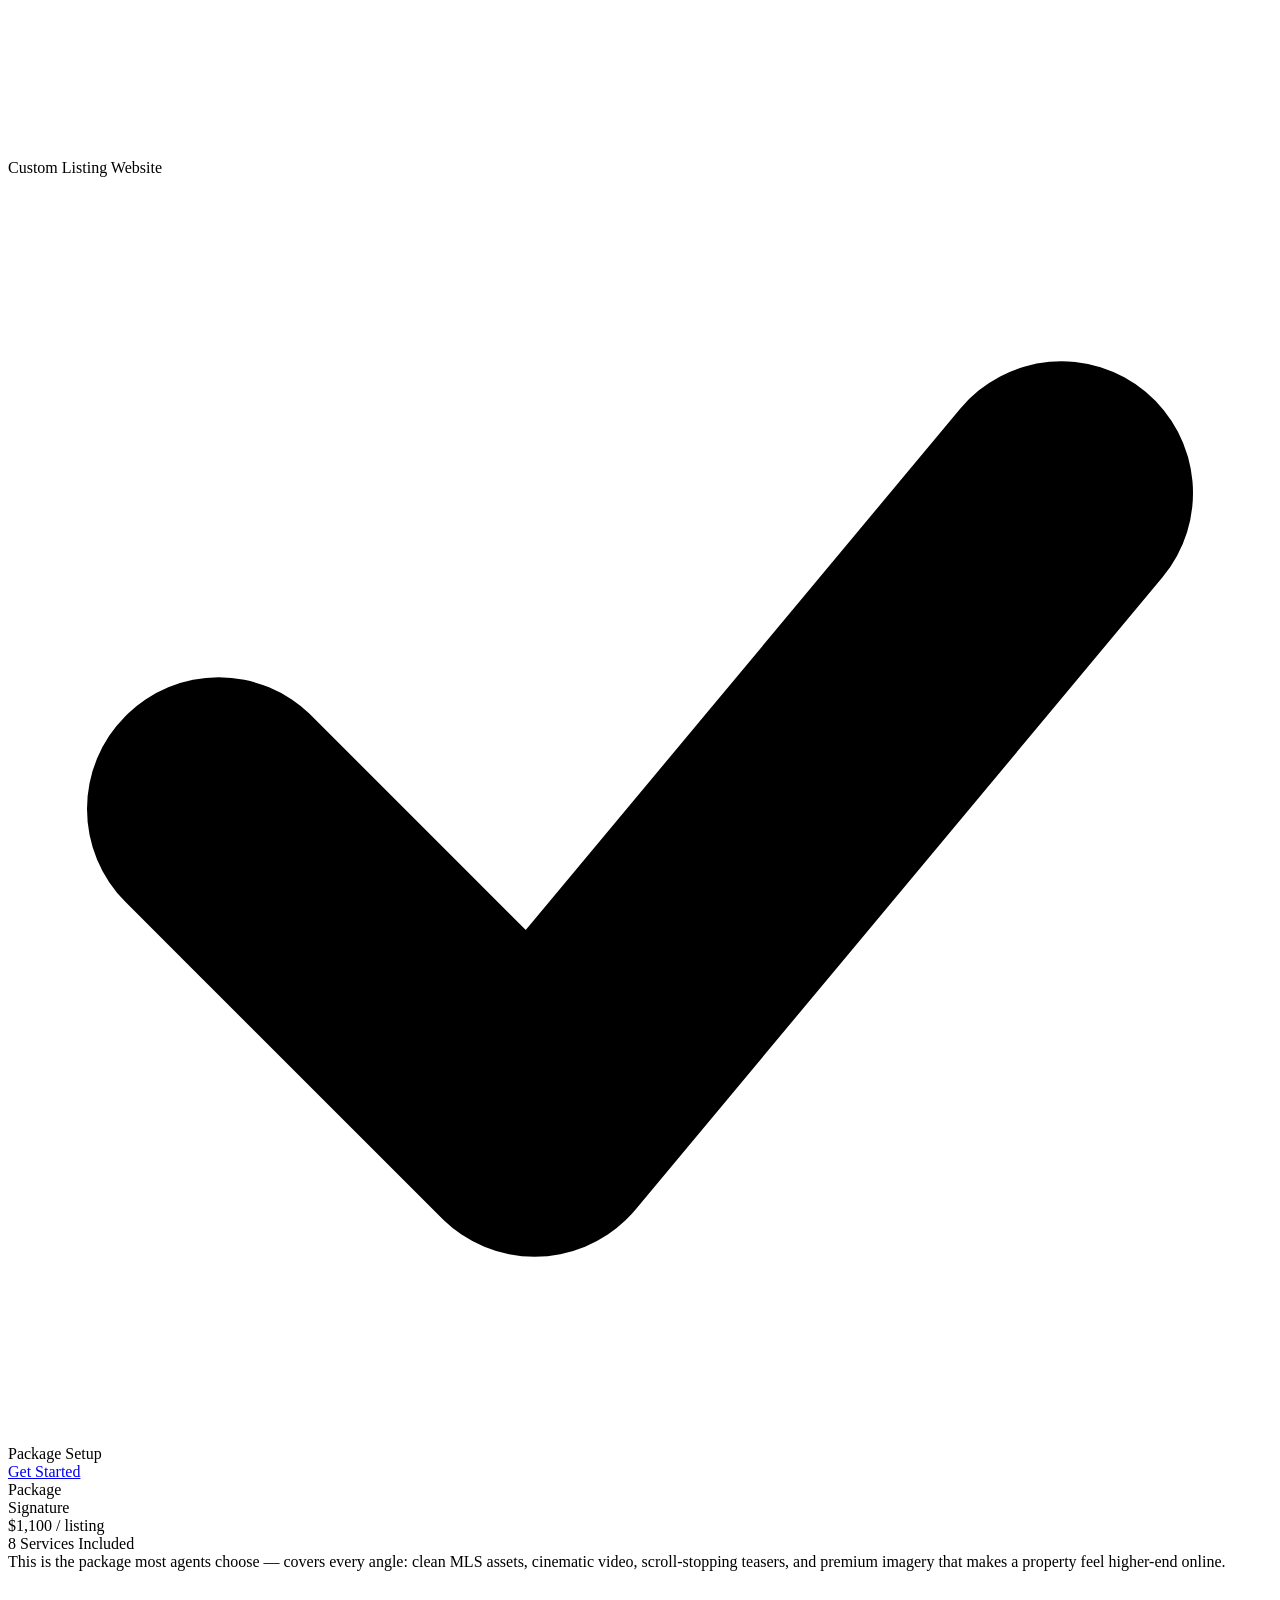
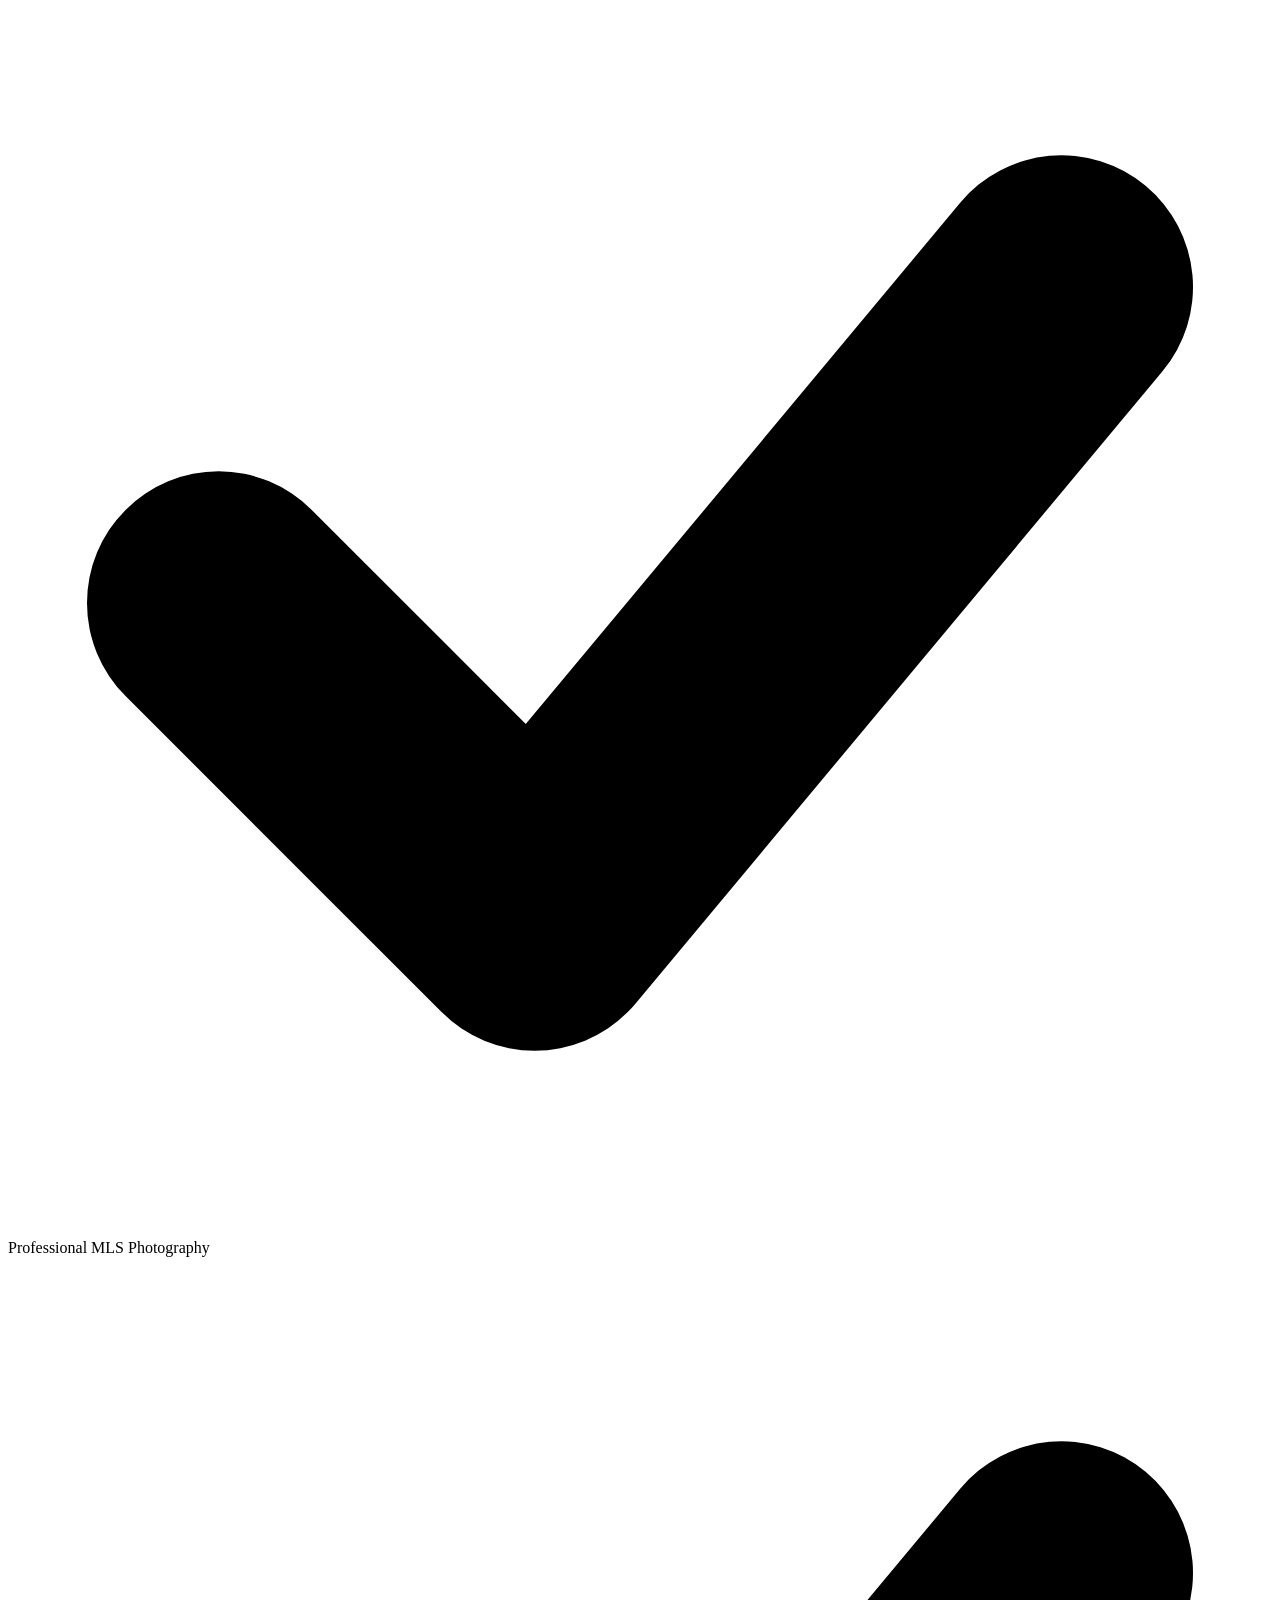
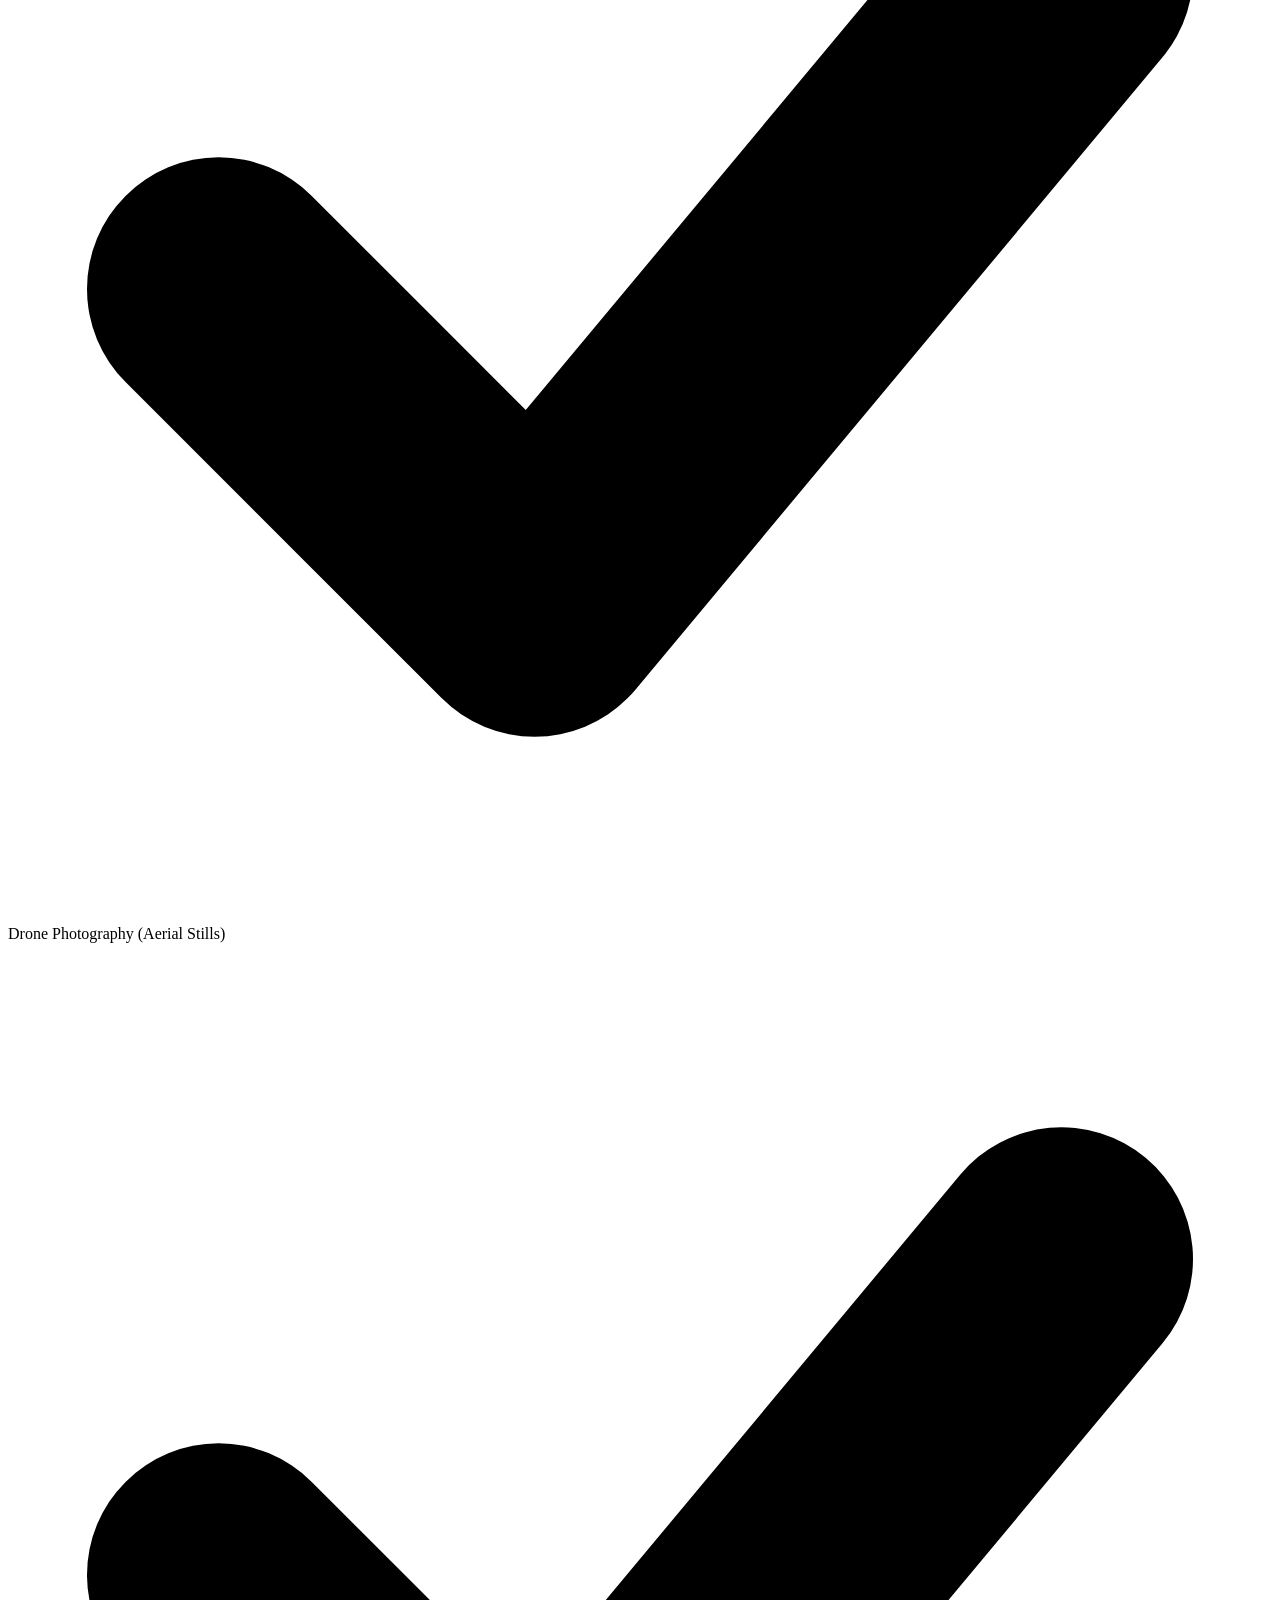
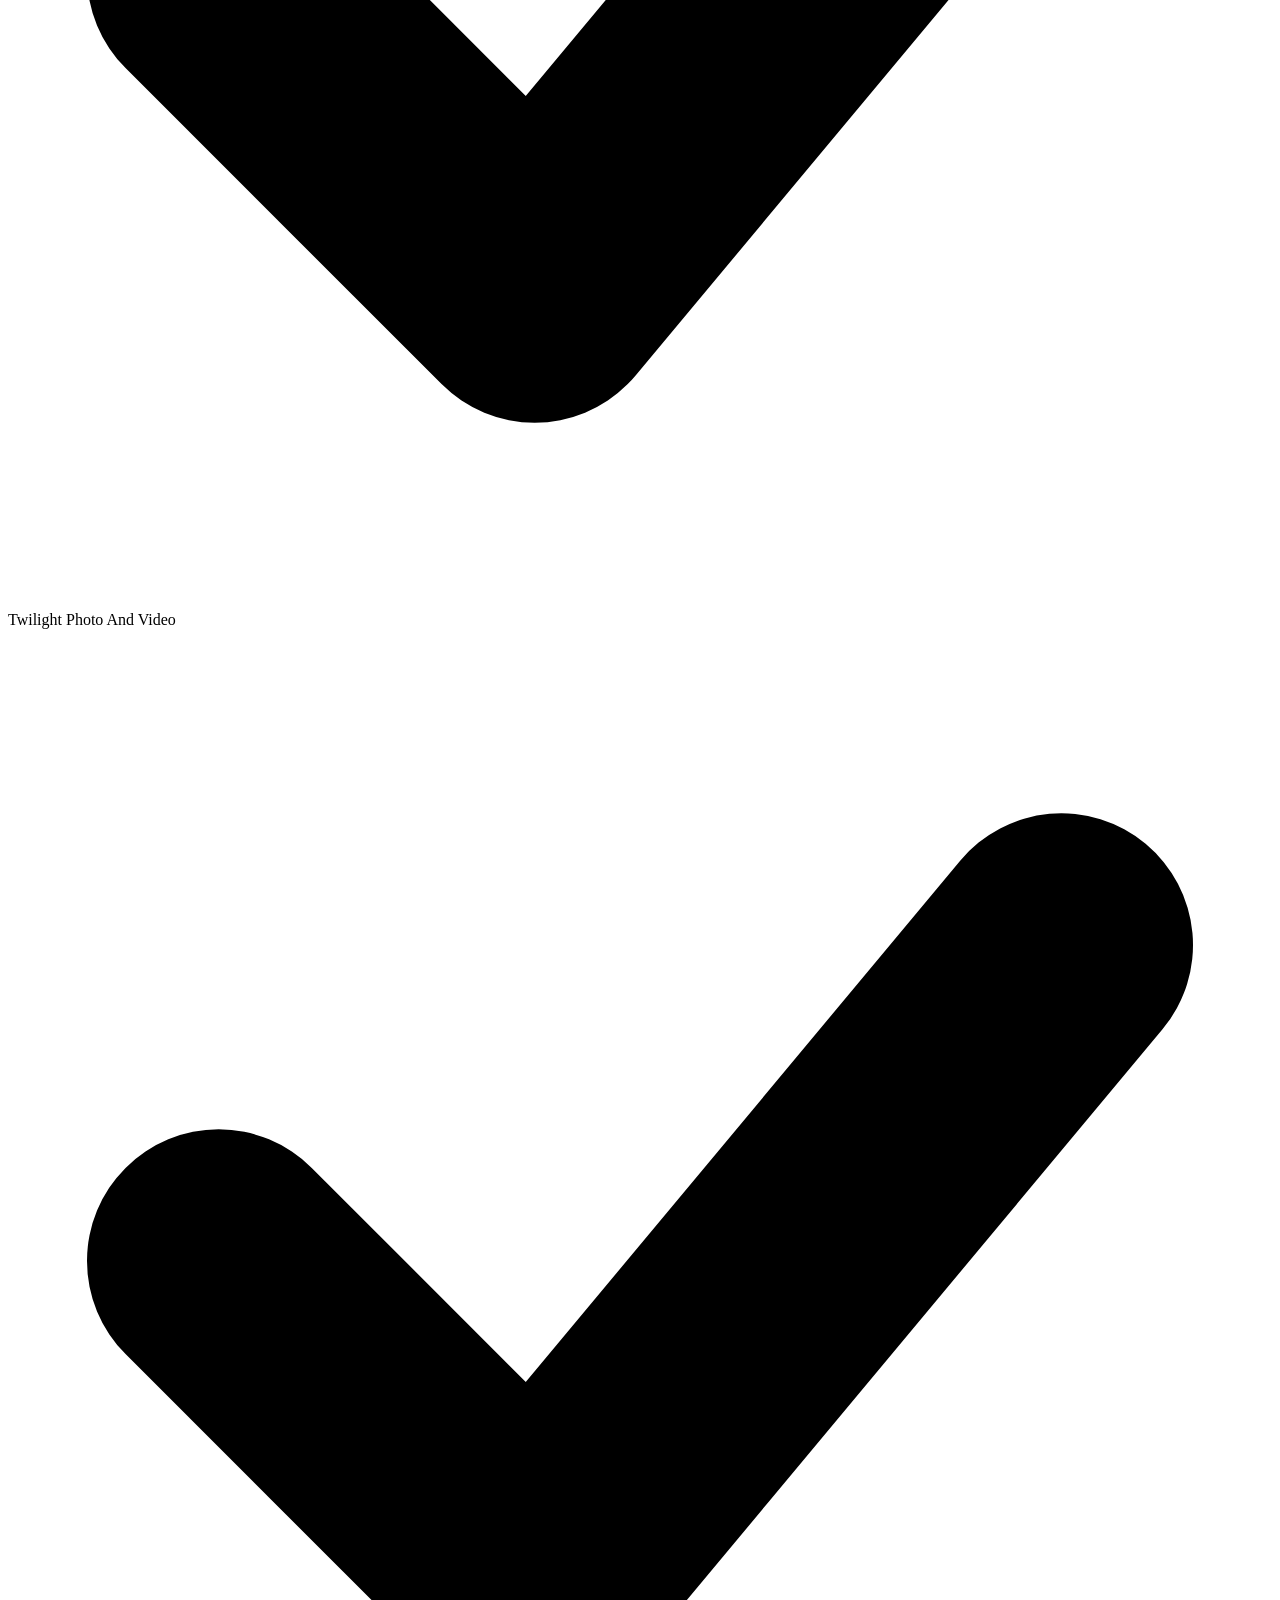
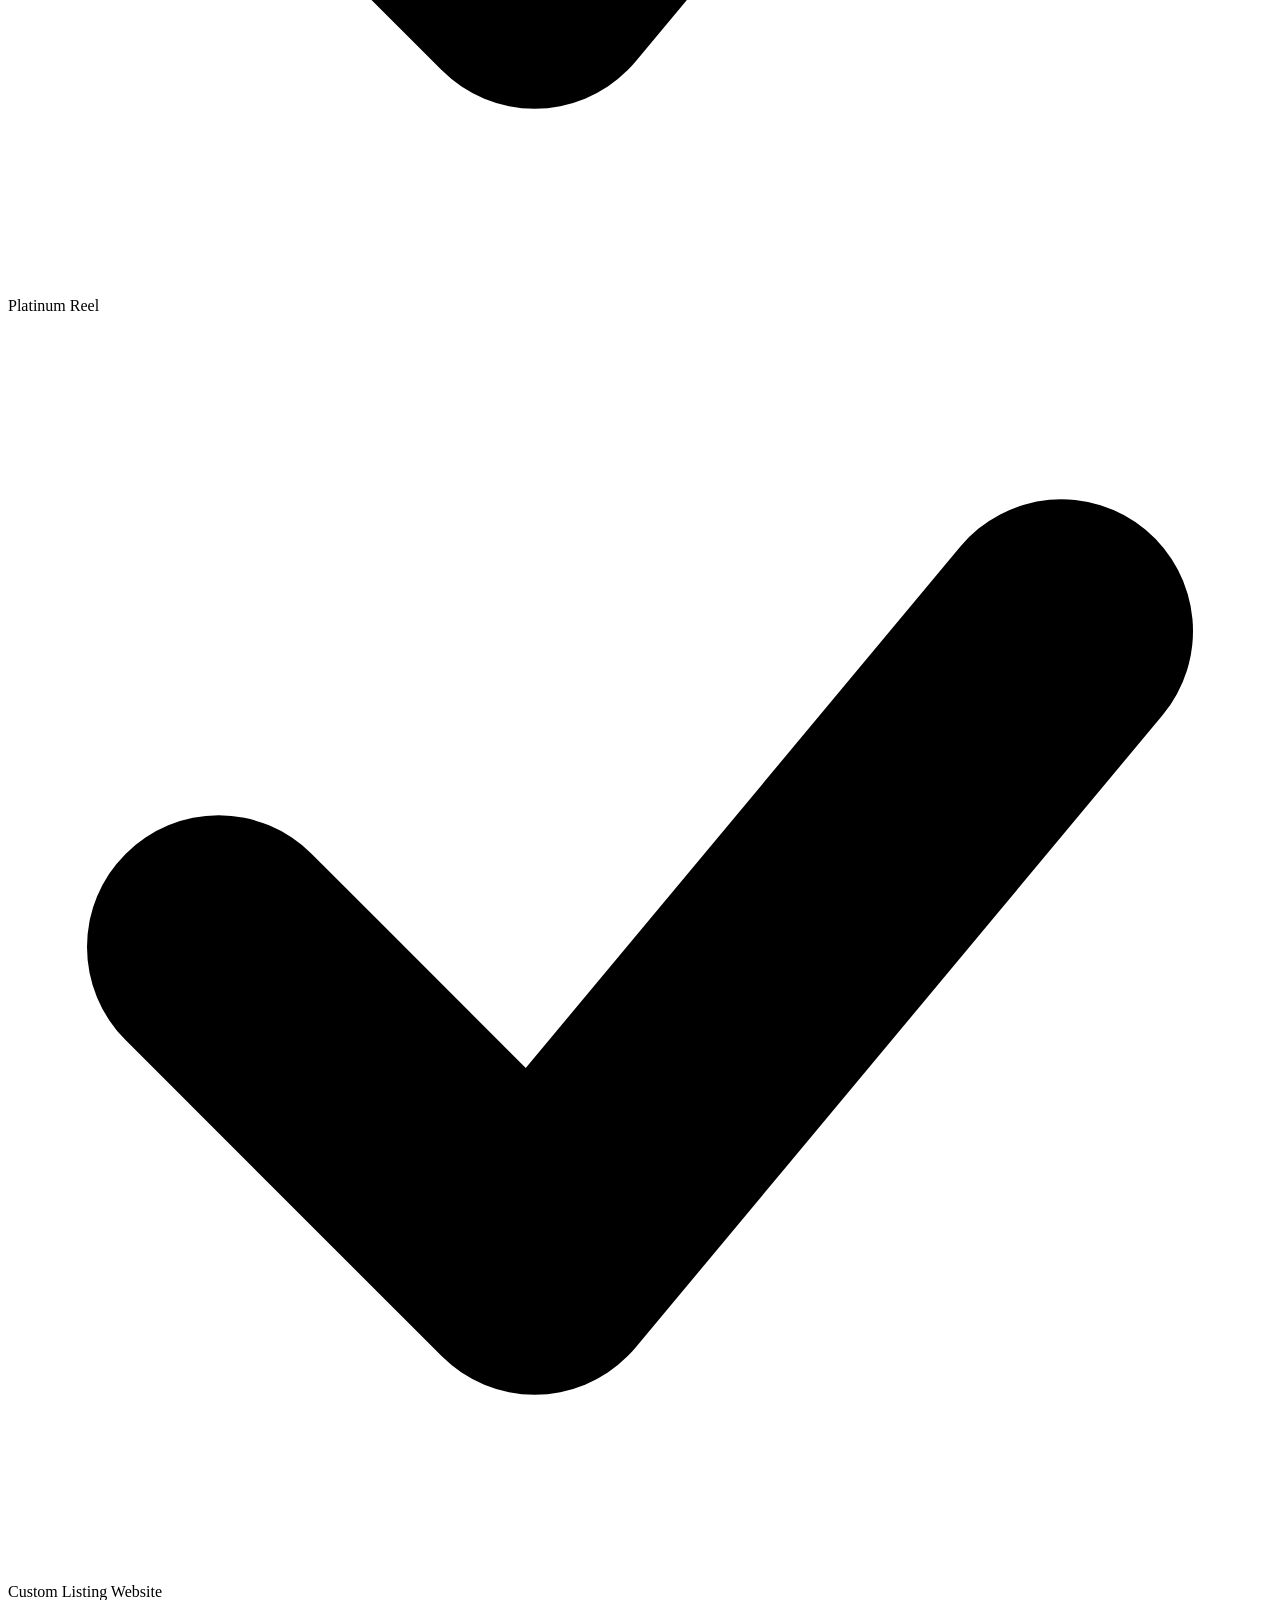
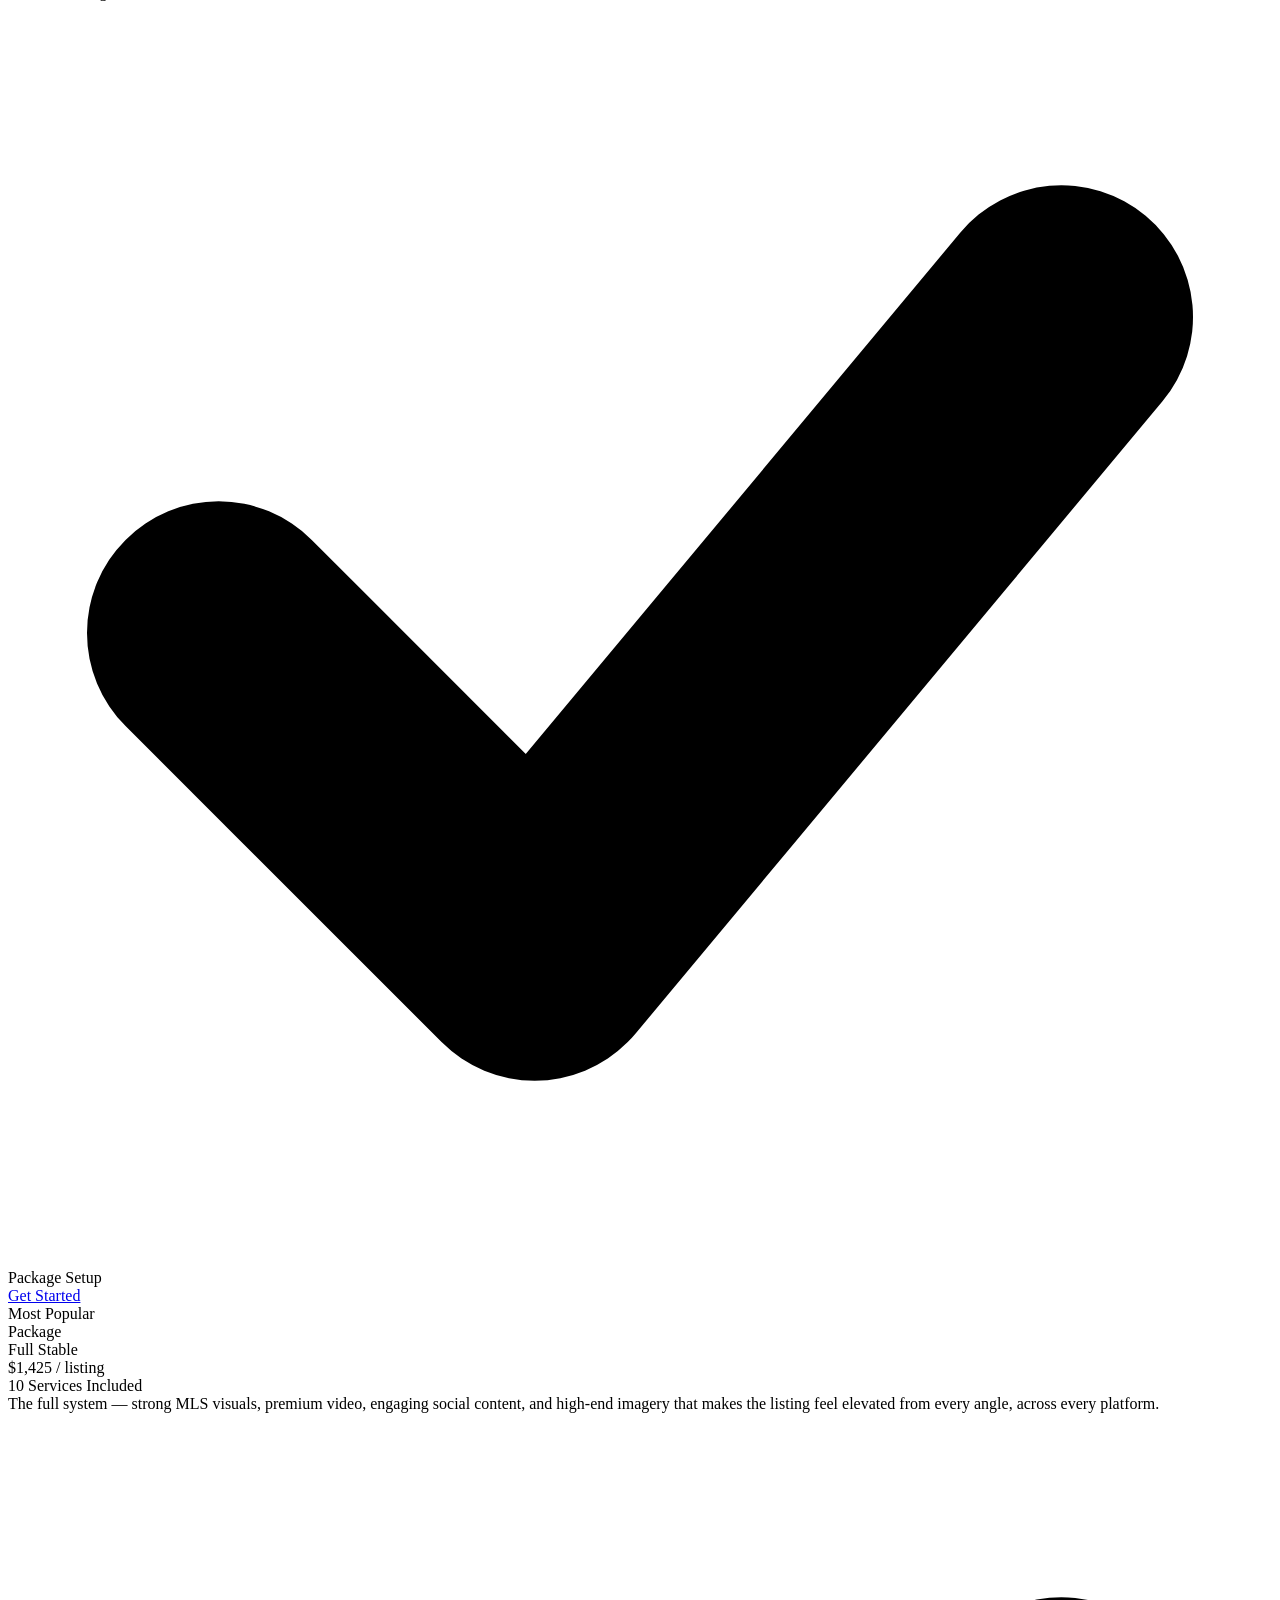
==== commit 34ba93de: "Add files via upload" ====
--- a/index.html
+++ b/index.html
@@ -3,2328 +3,928 @@
 <head>
   <meta charset="UTF-8">
   <meta name="viewport" content="width=device-width, initial-scale=1.0">
-  <title>Lift Media</title>
+  <title>Four Horsemen Media — Cinematic Real Estate Content</title>
   <link rel="preconnect" href="https://fonts.googleapis.com">
   <link rel="preconnect" href="https://fonts.gstatic.com" crossorigin>
-  <link href="https://fonts.googleapis.com/css2?family=Big+Shoulders+Display:wght@700;800;900&family=Instrument+Sans:wght@300;400;500;600;700&display=swap" rel="stylesheet">
-  <style>
-    /* ─── RESET & BASE ───────────────────────────────────────── */
-    *, *::before, *::after { box-sizing: border-box; margin: 0; padding: 0; }
-
-    :root {
-      --bg:            #ffffff;
-      --bg-alt:        #f7f7f7;
-      --bg-dark:       #111111;
-      --surface:       #f2f2f2;
-      --surface-2:     #e8e8e8;
-      --border:        #e0e0e0;
-      --border-dark:   #cccccc;
-      --text-primary:  #111111;
-      --text-secondary:#555555;
-      --text-muted:    #999999;
-      --accent:        #111111;
-      --accent-hover:  #333333;
-      --white:         #ffffff;
-      --gold:          #c9a84c;
-      --font: 'Instrument Sans', Arial, sans-serif;
-      --font-display: 'Big Shoulders Display', Arial, sans-serif;
-      --nav-h: 72px;
-      --section-py: 100px;
-      --radius-sm: 8px;
-      --radius-md: 12px;
-      --radius-lg: 16px;
-      --radius-xl: 24px;
-    }
-
-    html { scroll-behavior: auto; background: #ffffff; overflow-x: hidden; }
-
-    body {
-      background: var(--bg);
-      color: var(--text-primary);
-      font-family: var(--font);
-      font-size: 16px;
-      line-height: 1.6;
-      -webkit-font-smoothing: antialiased;
-      overflow-x: hidden;
-    }
-
-    img, video { max-width: 100%; display: block; }
-    a { text-decoration: none; color: inherit; }
-    ul { list-style: none; }
-
-    /* ─── UTILITIES ──────────────────────────────────────────── */
-    .container {
-      width: 100%;
-      max-width: 1180px;
-      margin-inline: auto;
-      padding-inline: 32px;
-    }
-    .section { padding-block: var(--section-py); }
-    .section--alt { background: var(--bg-alt); }
-    .section--dark { background: var(--bg-dark); color: var(--white); }
-
-    /* ─── TYPOGRAPHY ─────────────────────────────────────────── */
-    .section-header {
-      text-align: center;
-      max-width: 680px;
-      margin-inline: auto;
-      margin-bottom: 60px;
-    }
-    .section-label {
-      display: inline-block;
-      font-size: 11px;
-      font-weight: 700;
-      letter-spacing: 0.14em;
-      text-transform: uppercase;
-      color: var(--text-muted);
-      margin-bottom: 14px;
-    }
-    .section-title {
-      font-family: var(--font-display);
-      font-size: clamp(44px, 6vw, 72px);
-      font-weight: 900;
-      line-height: 1;
-      letter-spacing: -1.5px;
-      text-transform: uppercase;
-      color: var(--text-primary);
-      margin-bottom: 20px;
-    }
-    .section-sub {
-      font-size: 16px;
-      color: var(--text-secondary);
-      line-height: 1.55;
-    }
-
-    /* ─── BUTTONS ────────────────────────────────────────────── */
-    .btn {
-      display: inline-flex;
-      align-items: center;
-      justify-content: center;
-      gap: 8px;
-      padding: 14px 28px;
-      border-radius: var(--radius-sm);
-      font-size: 14px;
-      font-weight: 600;
-      font-family: var(--font);
-      cursor: pointer;
-      border: none;
-      transition: all 0.2s ease;
-      letter-spacing: 0.02em;
-    }
-    .btn-sm { padding: 10px 22px; font-size: 13px; border-radius: 999px; }
-    .btn-lg { padding: 18px 40px; font-size: 16px; }
-    .btn-full { width: 100%; }
-    .btn-primary { background: var(--bg-dark); color: var(--white); }
-    .btn-primary:hover { background: #333; }
-    .btn-outline {
-      background: transparent;
-      color: var(--text-primary);
-      border: 1.5px solid var(--border-dark);
-    }
-    .btn-outline:hover { background: var(--surface); }
-    .btn-white { background: var(--white); color: var(--bg-dark); }
-    .btn-white:hover { background: #f0f0f0; }
-
-    /* ─── NAV ────────────────────────────────────────────────── */
-    /* ─── NAV ─────────────────────────────────────────────────── */
-    .nav {
-      position: fixed;
-      top: 0; left: 0; right: 0;
-      z-index: 100;
-      height: var(--nav-h);
-      display: flex;
-      align-items: center;
-      background: transparent;
-      transition: background 0.3s, box-shadow 0.3s;
-    }
-    .nav.scrolled { background: #ffffff; box-shadow: 0 1px 0 rgba(0,0,0,0.08); }
-    .nav.drawer-open { background: #111111; }
-    .nav-inner {
-      width: 95%;
-      max-width: 1280px;
-      margin-inline: auto;
-      padding-inline: 16px;
-      display: flex;
-      align-items: center;
-    }
-    .logo { flex-shrink: 0; display: flex; align-items: center; }
-    .logo-img { height: 28px; width: auto; display: block; }
-
-    /* centered nav links */
-    .nav-links {
-      display: flex;
-      align-items: center;
-      gap: 2px;
-      list-style: none;
-      margin: 0; padding: 0;
-      position: absolute;
-      left: 50%;
-      transform: translateX(-50%);
-    }
-    .nav-links li { list-style: none; }
-    .nav-links a {
-      display: flex;
-      align-items: center;
-      gap: 6px;
-      padding: 6px 12px;
-      border-radius: 7px;
-      font-size: 13px;
-      font-weight: 500;
-      color: rgba(255,255,255,0.85);
-      letter-spacing: 0.01em;
-      text-decoration: none;
-      transition: color 0.2s, background 0.2s;
-    }
-    .nav-links a:hover { color: #ffffff; background: rgba(255,255,255,0.09); }
-    .nav-link-icon {
-      width: 14px; height: 14px;
-      flex-shrink: 0;
-      opacity: 0.5;
-      transition: opacity 0.2s, color 0.2s;
-    }
-    .nav-links a:hover .nav-link-icon { opacity: 1; color: var(--gold); }
-
-    /* scrolled state — dark text */
-    .nav.scrolled .nav-links a { color: #1a1a1a; }
-    .nav.scrolled .nav-links a:hover { color: #111111; background: rgba(0,0,0,0.05); }
-    .nav.scrolled .nav-links a:hover .nav-link-icon { color: #111111; }
-
-    /* right CTA area */
-    .nav-right { display: flex; align-items: center; gap: 8px; margin-left: auto; flex-shrink: 0; }
-    .nav-btn-phone {
-      display: inline-flex;
-      align-items: center;
-      gap: 7px;
-      padding: 7px 14px;
-      border-radius: 8px;
-      font-size: 13px;
-      font-weight: 500;
-      color: rgba(255,255,255,0.85);
-      background: transparent;
-      border: 1px solid rgba(255,255,255,0.22);
-      text-decoration: none;
-      transition: border-color 0.2s, color 0.2s;
-      white-space: nowrap;
-    }
-    .nav-btn-phone:hover { border-color: rgba(255,255,255,0.45); color: #fff; }
-    .nav.scrolled .nav-btn-phone { color: #1a1a1a; border-color: rgba(0,0,0,0.2); }
-    .nav.scrolled .nav-btn-phone:hover { border-color: rgba(0,0,0,0.4); color: #111; }
-    .nav-btn-book {
-      display: inline-flex;
-      align-items: center;
-      gap: 7px;
-      padding: 7px 14px;
-      border-radius: 8px;
-      font-size: 13px;
-      font-weight: 600;
-      background: var(--gold);
-      border: 1px solid var(--gold);
-      color: #1a1a1a;
-      text-decoration: none;
-      transition: background 0.2s, border-color 0.2s;
-      white-space: nowrap;
-      flex-shrink: 0;
-    }
-    .nav-btn-book:hover { background: #c09318; border-color: #c09318; }
-    .nav-btn-book svg, .nav-btn-phone svg { flex-shrink: 0; }
-
-    /* hamburger — always white (hero is dark), dark after scroll */
-    .nav-burger {
-      display: none;
-      flex-direction: column;
-      justify-content: center;
-      gap: 5px;
-      width: 36px;
-      height: 36px;
-      cursor: pointer;
-      margin-left: auto;
-      background: none;
-      border: none;
-      padding: 4px;
-    }
-    .nav-burger span {
-      display: block;
-      height: 2px;
-      background: #ffffff;
-      border-radius: 2px;
-      transition: transform 0.3s ease, opacity 0.3s ease, background 0.3s ease;
-      transform-origin: center;
-    }
-    .nav.scrolled .nav-burger span { background: #111111; }
-    .nav.drawer-open .nav-burger span { background: #ffffff; }
-    .nav-burger.open span:nth-child(1) { transform: translateY(7px) rotate(45deg); }
-    .nav-burger.open span:nth-child(2) { opacity: 0; }
-    .nav-burger.open span:nth-child(3) { transform: translateY(-7px) rotate(-45deg); }
-
-    /* mobile drawer */
-    .nav-drawer {
-      display: none;
-      position: fixed;
-      top: var(--nav-h);
-      left: 0; right: 0; bottom: 0;
-      background: #111111;
-      padding: 4px 24px 48px;
-      flex-direction: column;
-      gap: 0;
-      z-index: 99;
-      overflow-y: auto;
-      transform: translateY(-12px);
-      opacity: 0;
-      transition: transform 0.3s ease, opacity 0.3s ease;
-    }
-    .nav-drawer.open { transform: translateY(0); opacity: 1; }
-    .nav-drawer .drawer-link {
-      font-size: 20px;
-      font-weight: 500;
-      color: rgba(255,255,255,0.75);
-      padding: 17px 0;
-      border-bottom: 1px solid rgba(255,255,255,0.07);
-      display: flex;
-      align-items: center;
-      gap: 14px;
-      letter-spacing: 0.01em;
-      transition: color 0.2s;
-    }
-    .nav-drawer .drawer-link:hover { color: #ffffff; }
-    .drawer-link-icon { width: 18px; height: 18px; flex-shrink: 0; opacity: 0.4; }
-    .drawer-actions { display: flex; align-items: center; gap: 16px; margin-top: 28px; flex-wrap: wrap; }
-    .btn-gold {
-      background: #D4A820;
-      color: #111111;
-      font-weight: 700;
-    }
-    .btn-gold:hover { background: #c09318; }
-    .drawer-phone {
-      font-size: 14px;
-      font-weight: 500;
-      color: rgba(255,255,255,0.45);
-      letter-spacing: 0.01em;
-      transition: color 0.2s;
-      display: flex;
-      align-items: center;
-      gap: 6px;
-    }
-    .drawer-phone:hover { color: rgba(255,255,255,0.75); }
-    .drawer-tagline {
-      margin-top: 28px;
-      padding-top: 24px;
-      border-top: 1px solid rgba(255,255,255,0.07);
-    }
-    .drawer-tagline p {
-      font-size: 13px;
-      color: rgba(255,255,255,0.35);
-      line-height: 1.6;
-      margin-bottom: 6px;
-    }
-    .drawer-secondary-actions {
-      display: flex;
-      gap: 12px;
-      margin-top: 20px;
-      flex-wrap: wrap;
-    }
-    .btn-drawer-outline {
-      background: transparent;
-      color: rgba(255,255,255,0.75);
-      border: 1.5px solid rgba(255,255,255,0.2);
-      font-size: 13px;
-      padding: 10px 20px;
-      border-radius: 999px;
-      font-weight: 500;
-      display: inline-flex;
-      align-items: center;
-      gap: 8px;
-      cursor: pointer;
-      transition: border-color 0.2s, color 0.2s;
-    }
-    .btn-drawer-outline:hover { border-color: rgba(255,255,255,0.5); color: #fff; }
-
-    /* ─── HERO ───────────────────────────────────────────────── */
-    /* hero — matches reference .section.hero-home */
-    .hero {
-      position: relative;
-      aspect-ratio: 16 / 9;
-      min-height: 100svh;
-      height: auto;
-      display: flex;
-      flex-flow: column;
-      align-items: center;
-      justify-content: flex-end;
-      overflow: hidden;
-      background: #000000;
-      padding-top: 358px;
-      padding-bottom: 80px;
-      padding-inline: 2.5%;
-    }
-    .hero-video-bg {
-      z-index: 0;
-      pointer-events: none;
-      position: absolute;
-      inset: 0;
-    }
-    .hero-video-bg video,
-    .hero-video-bg img {
-      width: 100%; height: 100%;
-      object-fit: cover;
-      display: block;
-    }
-    .hero-video-bg::after {
-      content: '';
-      position: absolute;
-      inset: 0;
-      background: linear-gradient(rgba(0,0,0,0), rgb(0,0,0));
-    }
-    /* matches .container.in-hero > .hero-wrapper */
-    .hero-content {
-      position: relative;
-      z-index: 7;
-      display: flex;
-      flex-flow: column;
-      align-items: flex-start;
-      justify-content: flex-start;
-      gap: 16px;
-      width: 95%;
-      max-width: 1280px;
-    }
-    /* matches .hero-wrapper inner limit */
-    .hero-inner-wrap {
-      display: flex;
-      flex-flow: column;
-      gap: 16px;
-      width: 100%;
-      max-width: 798px;
-    }
-    .hero-location {
-      display: flex;
-      align-items: center;
-      gap: 8px;
-      font-size: 16px;
-      font-weight: 500;
-      line-height: 1.5;
-      color: rgb(228, 228, 231);
-    }
-    .hero-location svg { flex-shrink: 0; }
-    .hero-headline {
-      font-family: var(--font-display);
-      font-size: 64px;
-      font-weight: 900;
-      letter-spacing: -1.28px;
-      text-transform: uppercase;
-      line-height: 1;
-      color: #ffffff;
-      margin: 0;
-      overflow-wrap: break-word;
-      word-break: break-word;
-    }
-    .hero-headline .gold { color: var(--gold); }
-    .hero-bullets {
-      display: flex;
-      flex-direction: column;
-      gap: 6px;
-      margin-top: 8px;
-      margin-bottom: 4px;
-    }
-    .hero-bullet {
-      display: flex;
-      align-items: center;
-      gap: 12px;
-      font-size: 16px;
-      line-height: 1.5;
-      color: rgb(211, 211, 211);
-      font-weight: 500;
-    }
-    .hero-bullet svg { flex-shrink: 0; color: var(--gold); }
-    .hero-actions {
-      display: flex;
-      gap: 12px;
-      align-items: center;
-      justify-content: flex-start;
-    }
-    /* first button = gold (matches reference .button) */
-    .btn-hero-gold {
-      display: inline-flex;
-      align-items: center;
-      gap: 0;
-      padding: 8px 16px;
-      border-radius: 8px;
-      font-size: 16px;
-      font-weight: 600;
-      font-family: var(--font);
-      background: var(--gold);
-      border: 1px solid var(--gold);
-      color: #1a1a1a;
-      text-decoration: none;
-      cursor: pointer;
-      transition: background 0.2s, border-color 0.2s;
-      overflow: hidden;
-    }
-    .btn-hero-gold .btn-icon { width: 20px; height: 20px; margin-right: 8px; flex-shrink: 0; }
-    .btn-hero-gold:hover { background: #c09318; border-color: #c09318; }
-    /* second button = dark (matches reference .button.brown) */
-    .btn-hero-dark {
-      display: inline-flex;
-      align-items: center;
-      gap: 0;
-      padding: 8px 16px;
-      border-radius: 8px;
-      font-size: 16px;
-      font-weight: 600;
-      font-family: var(--font);
-      background: rgb(26, 26, 26);
-      border: 1px solid rgb(42, 42, 42);
-      color: rgb(228, 228, 231);
-      text-decoration: none;
-      cursor: pointer;
-      transition: background 0.2s;
-      overflow: hidden;
-    }
-    .btn-hero-dark .btn-icon { width: 20px; height: 20px; margin-left: 8px; flex-shrink: 0; }
-    .btn-hero-dark:hover { background: rgb(36, 36, 36); }
-
-    /* ─── STATS ──────────────────────────────────────────────── */
-    .stats-section {
-      background: var(--bg-dark);
-      padding-block: 72px;
-      border-bottom: 1px solid rgba(255,255,255,0.06);
-    }
-    .stats-grid {
-      display: grid;
-      grid-template-columns: repeat(4, 1fr);
-      gap: 0;
-    }
-    .stat-item {
-      text-align: center;
-      padding: 32px 24px;
-      border-right: 1px solid rgba(255,255,255,0.08);
-      display: flex;
-      flex-direction: column;
-      gap: 8px;
-    }
-    .stat-item:last-child { border-right: none; }
-    .stat-number {
-      font-family: var(--font-display);
-      font-size: clamp(44px, 5.5vw, 72px);
-      font-weight: 900;
-      color: #ffffff;
-      line-height: 1;
-      letter-spacing: 0.01em;
-    }
-    .stat-label {
-      font-size: 13px;
-      font-weight: 500;
-      color: rgba(255,255,255,0.45);
-      text-transform: uppercase;
-      letter-spacing: 0.08em;
-    }
-
-    /* ─── MARQUEE ─────────────────────────────────────────────── */
-    .marquee-section {
-      padding-block: 64px;
-      background: var(--bg-alt);
-      overflow: hidden;
-      border-top: 1px solid var(--border);
-      border-bottom: 1px solid var(--border);
-    }
-    .marquee-label {
-      text-align: center;
-      font-size: 11px;
-      font-weight: 700;
-      letter-spacing: 0.16em;
-      text-transform: uppercase;
-      color: var(--text-muted);
-      margin-bottom: 32px;
-    }
-    .marquee-wrap {
-      position: relative;
-      overflow: hidden;
-    }
-    .marquee-track {
-      display: flex;
-      white-space: nowrap;
-      animation: marqueeScroll 20s linear infinite;
-      will-change: transform;
-    }
-    .marquee-item {
-      display: inline-block;
-      font-family: var(--font-display);
-      font-size: clamp(24px, 3.5vw, 44px);
-      font-weight: 800;
-      color: var(--text-primary);
-      letter-spacing: 0.02em;
-      text-transform: uppercase;
-      padding-right: 72px;
-    }
-    .marquee-sep {
-      display: inline-block;
-      font-size: 12px;
-      color: var(--text-muted);
-      padding-right: 72px;
-      vertical-align: middle;
-    }
-    .marquee-fade {
-      position: absolute;
-      inset: 0;
-      background: linear-gradient(90deg, var(--bg-alt) 0%, transparent 15%, transparent 85%, var(--bg-alt) 100%);
-      pointer-events: none;
-    }
-    @keyframes marqueeScroll {
-      from { transform: translateX(0); }
-      to   { transform: translateX(-50%); }
-    }
-
-    /* ─── SERVICES GRID ─────────────────────────────────────── */
-    .svc-grid {
-      display: grid;
-      grid-template-columns: repeat(3, 1fr);
-      gap: 1px;
-      background: var(--border);
-      border: 1px solid var(--border);
-      border-radius: var(--radius-lg);
-      overflow: hidden;
-    }
-    .svc-card {
-      background: var(--bg);
-      padding: 40px 36px;
-      display: flex;
-      flex-direction: column;
-      gap: 16px;
-      transition: background 0.25s;
-    }
-    .svc-card:hover { background: var(--bg-alt); }
-    .svc-num {
-      font-size: 11px;
-      font-weight: 700;
-      letter-spacing: 0.14em;
-      color: var(--text-muted);
-      text-transform: uppercase;
-    }
-    .svc-icon-wrap {
-      width: 48px; height: 48px;
-      border-radius: var(--radius-sm);
-      background: var(--surface);
-      border: 1px solid var(--border);
-      display: flex;
-      align-items: center;
-      justify-content: center;
-      color: var(--text-primary);
-      margin-bottom: 4px;
-    }
-    .svc-title {
-      font-size: 18px;
-      font-weight: 700;
-      letter-spacing: -0.01em;
-      line-height: 1.2;
-      color: var(--text-primary);
-    }
-    .svc-desc {
-      font-size: 14px;
-      color: var(--text-secondary);
-      line-height: 1.7;
-    }
-
-    /* ─── SHOWCASE ───────────────────────────────────────────── */
-    .showcase-header {
-      display: flex;
-      align-items: flex-end;
-      justify-content: space-between;
-      gap: 20px;
-      margin-bottom: 40px;
-    }
-    .showcase-arrows { display: flex; gap: 10px; flex-shrink: 0; }
-    .showcase-arrow {
-      width: 44px; height: 44px;
-      border-radius: 50%;
-      border: 1.5px solid var(--border-dark);
-      background: var(--bg);
-      color: var(--text-primary);
-      display: flex;
-      align-items: center;
-      justify-content: center;
-      cursor: pointer;
-      transition: all 0.2s;
-    }
-    .showcase-arrow:hover { background: var(--text-primary); color: var(--white); border-color: var(--text-primary); }
-    .showcase-arrow:disabled { opacity: 0.3; cursor: default; }
-    .showcase-track-wrap {
-      overflow: hidden;
-      margin-inline: calc(-1 * (100vw - min(1180px, 100vw)) / 2 - 32px);
-      padding-inline: calc((100vw - min(1180px, 100vw)) / 2 + 32px);
-    }
-    .showcase-track {
-      display: flex;
-      gap: 16px;
-      overflow-x: auto;
-      scroll-snap-type: x mandatory;
-      -webkit-overflow-scrolling: touch;
-      scrollbar-width: none;
-      padding-right: calc((100vw - min(1180px, 100vw)) / 2 + 32px);
-    }
-    .showcase-track::-webkit-scrollbar { display: none; }
-    .showcase-item {
-      flex: 0 0 280px;
-      aspect-ratio: 9/16;
-      border-radius: var(--radius-lg);
-      overflow: hidden;
-      border: 1px solid var(--border);
-      position: relative;
-      scroll-snap-align: start;
-    }
-    .showcase-video { width: 100%; height: 100%; object-fit: cover; display: block; background: var(--surface); }
-    .showcase-overlay {
-      position: absolute;
-      inset: 0;
-      background: linear-gradient(to top, rgba(0,0,0,0.7) 0%, transparent 50%);
-      opacity: 0;
-      transition: opacity 0.3s;
-      display: flex;
-      align-items: flex-end;
-      padding: 20px;
-    }
-    .showcase-item:hover .showcase-overlay { opacity: 1; }
-    .showcase-title { font-size: 13px; font-weight: 700; color: #fff; letter-spacing: 0.08em; text-transform: uppercase; }
-    .showcase-dots { display: flex; justify-content: center; gap: 6px; margin-top: 28px; }
-    .showcase-dot { width: 6px; height: 6px; border-radius: 50%; background: var(--border-dark); transition: all 0.2s; }
-    .showcase-dot.active { background: var(--text-primary); transform: scale(1.4); }
-
-    /* ─── SECTION STAIRCASE SEPARATOR ───────────────────────── */
-    .stair-separator {
-      position: relative;
-      height: 120px;
-      background: #EFEFEF;
-      overflow: hidden;
-      pointer-events: none;
-    }
-    .stair-separator--white { background: #ffffff; }
-    .stair-separator .step {
-      position: absolute;
-      bottom: 0;
-      width: 25%;
-      background: #000000;
-    }
-    .stair-separator .step-1 { left: 0%;  height: 120px; }
-    .stair-separator .step-2 { left: 25%; height: 90px;  }
-    .stair-separator .step-3 { left: 50%; height: 60px;  }
-    .stair-separator .step-4 { left: 75%; height: 30px;  }
-
-    /* ─── PACKAGES / PRICING ─────────────────────────────────── */
-    .packages-section {
-      background: #000000;
-      padding-block: 80px;
-    }
-    .packages-section .section-title { color: #ffffff; }
-    .packages-section .section-label { color: rgba(255,255,255,0.35); }
-    .packages-section .section-sub { color: rgba(255,255,255,0.5); }
-
-    .pkg-grid {
-      display: grid;
-      grid-template-columns: repeat(4, 1fr);
-      gap: 14px;
-      align-items: stretch;
-    }
-    .pkg-card {
-      background: #141414;
-      border: 1px solid rgba(255,255,255,0.08);
-      border-radius: 18px;
-      overflow: hidden;
-      display: flex;
-      flex-direction: column;
-      transition: border-color 0.25s;
-    }
-    .pkg-card:hover { border-color: rgba(255,255,255,0.18); }
-    .pkg-card--popular {
-      border-color: #c9a84c;
-    }
-    .pkg-card--popular:hover { border-color: #d4b86a; }
-
-    .pkg-image {
-      width: 100%;
-      height: 160px;
-      object-fit: cover;
-      display: block;
-      background: linear-gradient(135deg, #1c1c1c 0%, #2a2a2a 100%);
-      position: relative;
-      overflow: hidden;
-      flex-shrink: 0;
-    }
-    .pkg-image-inner {
-      width: 100%; height: 100%;
-      background-size: cover;
-      background-position: center;
-      opacity: 0.7;
-    }
-    .pkg-badge {
-      position: absolute;
-      top: 12px; left: 12px;
-      background: #c9a84c;
-      color: #000;
-      font-size: 11px;
-      font-weight: 700;
-      padding: 4px 12px;
-      border-radius: 999px;
-      letter-spacing: 0.04em;
-    }
-
-    .pkg-body {
-      padding: 20px;
-      display: flex;
-      flex-direction: column;
-      flex: 1;
-    }
-    .pkg-header {
-      display: flex;
-      align-items: center;
-      justify-content: space-between;
-      gap: 8px;
-      margin-bottom: 10px;
-    }
-    .pkg-name {
-      font-family: var(--font-display);
-      font-size: clamp(22px, 2vw, 28px);
-      font-weight: 900;
-      color: #ffffff;
-      line-height: 1;
-      text-transform: uppercase;
-    }
-    .pkg-count {
-      display: inline-flex;
-      align-items: center;
-      gap: 5px;
-      background: rgba(255,255,255,0.07);
-      border: 1px solid rgba(255,255,255,0.1);
-      color: rgba(255,255,255,0.6);
-      font-size: 11px;
-      font-weight: 500;
-      padding: 4px 10px;
-      border-radius: 999px;
-      white-space: nowrap;
-      flex-shrink: 0;
-    }
-    .pkg-desc {
-      font-size: 13px;
-      color: rgba(255,255,255,0.45);
-      line-height: 1.6;
-      margin-bottom: 4px;
-      display: -webkit-box;
-      -webkit-line-clamp: 2;
-      line-clamp: 2;
-      -webkit-box-orient: vertical;
-      overflow: hidden;
-    }
-    .pkg-read-more {
-      display: inline-flex;
-      align-items: center;
-      gap: 4px;
-      font-size: 12px;
-      color: rgba(255,255,255,0.35);
-      cursor: pointer;
-      margin-bottom: 16px;
-      transition: color 0.2s;
-      background: none;
-      border: none;
-      padding: 0;
-      font-family: var(--font);
-    }
-    .pkg-read-more:hover { color: rgba(255,255,255,0.6); }
-    .pkg-price {
-      font-family: var(--font-display);
-      font-size: clamp(32px, 2.8vw, 44px);
-      font-weight: 900;
-      color: #ffffff;
-      line-height: 1;
-      margin-bottom: 16px;
-      letter-spacing: -0.01em;
-    }
-    .pkg-features {
-      list-style: none;
-      border-top: 1px solid rgba(255,255,255,0.07);
-      margin-bottom: 18px;
-      flex: 1;
-    }
-    .pkg-feature {
-      display: flex;
-      align-items: center;
-      justify-content: space-between;
-      padding: 11px 0;
-      border-bottom: 1px solid rgba(255,255,255,0.06);
-      font-size: 13px;
-      color: rgba(255,255,255,0.65);
-      cursor: default;
-      gap: 8px;
-    }
-    .pkg-feature svg { flex-shrink: 0; color: rgba(255,255,255,0.25); }
-    .pkg-btn {
-      display: flex;
-      align-items: center;
-      justify-content: center;
-      gap: 8px;
-      width: 100%;
-      padding: 13px;
-      background: rgba(255,255,255,0.07);
-      color: #ffffff;
-      border: 1px solid rgba(255,255,255,0.12);
-      border-radius: 10px;
-      font-size: 14px;
-      font-weight: 600;
-      font-family: var(--font);
-      cursor: pointer;
-      transition: background 0.2s, border-color 0.2s;
-      letter-spacing: 0.02em;
-      text-decoration: none;
-    }
-    .pkg-btn:hover { background: rgba(255,255,255,0.13); border-color: rgba(255,255,255,0.22); }
-
-    /* ─── CTA ────────────────────────────────────────────────── */
-    .cta-section {
-      background: var(--bg-dark);
-      padding-block: 120px;
-      text-align: center;
-    }
-    .cta-inner {
-      display: flex;
-      flex-direction: column;
-      align-items: center;
-      gap: 24px;
-      max-width: 700px;
-      margin-inline: auto;
-    }
-    .cta-title {
-      font-family: var(--font-display);
-      font-size: clamp(48px, 8vw, 110px);
-      font-weight: 900;
-      letter-spacing: 0.01em;
-      text-transform: uppercase;
-      line-height: 0.95;
-      color: var(--white);
-    }
-    .cta-sub { font-size: 17px; color: rgba(255,255,255,0.5); max-width: 440px; }
-
-    /* ─── PHONE SHOWCASE ───────────────────────────────────────── */
-    :root { --gold: #D4A820; --gold-light: #F0C84A; }
-
-    .phone-showcase-section {
-      position: relative;
-      background: #EFEFEF;
-      padding-block: 80px;
-    }
-
-    /* Card sets — one visible at a time, fades with scroll */
-    .card-set {
-      position: absolute;
-      inset: 0;
-      opacity: 0;
-      transition: opacity 1.2s ease;
-      pointer-events: none;
-    }
-    .card-set.cs-active { opacity: 1; pointer-events: auto; }
-
-    /* Video slides — stack inside screen overlay */
-    .video-slide {
-      position: absolute;
-      inset: 0;
-      opacity: 0;
-      transition: opacity 1.2s ease;
-    }
-    .video-slide.vs-active { opacity: 1; }
-    .video-slide video { width: 100%; height: 100%; object-fit: cover; display: block; }
-
-    .phone-sticky {
-      display: flex;
-      flex-direction: column;
-      align-items: center;
-    }
-    .phone-sticky-inner {
-      width: 95%;
-      max-width: 1184px;
-      display: flex;
-      flex-direction: column;
-      align-items: center;
-      gap: 20px;
-    }
-    /* Heading block never shrinks — it's the phone-visual that gives way */
-    .phone-sticky-inner > :first-child {
-      flex-shrink: 0;
-      padding-inline: 16px;
-    }
-    .phone-showcase-heading {
-      font-family: var(--font-display);
-      font-size: clamp(44px, 6vw, 72px);
-      font-weight: 900;
-      letter-spacing: -1.5px;
-      text-transform: uppercase;
-      line-height: 1;
-      color: var(--text-primary);
-      margin-bottom: 8px;
-      text-align: center;
-      word-break: break-word;
-      overflow-wrap: break-word;
-    }
-    .phone-showcase-heading .gold { color: var(--gold); }
-    .phone-showcase-portfolio-btn {
-      position: relative;
-      z-index: 10;
-      display: flex;
-      align-items: center;
-      gap: 8px;
-      width: fit-content;
-      margin: 16px auto 32px;
-      padding: 16px 32px;
-      background: #1e1e1e;
-      border: 1px solid rgba(255,255,255,0.12);
-      border-radius: 14px;
-      color: #ffffff;
-      font-size: 18px;
-      font-weight: 600;
-      text-decoration: none;
-      transition: background 0.2s;
-    }
-    .phone-showcase-portfolio-btn:hover { background: #2a2a2a; }
-    .phone-showcase-subtext {
-      font-size: clamp(13px, 1.8vw, 16px);
-      color: var(--text-secondary);
-      text-align: center;
-    }
-
-    /* Full-width visual area — phone + all floating cards live here */
-    /* flex-shrink: 1 lets this shrink when heading + visual > 100dvh */
-    /* overflow: visible — the sticky parent clips the viewport; inner clip creates "weird edges" */
-    .phone-visual {
-      position: relative;
-      width: 100%;
-      height: 780px;
-      flex-shrink: 1;
-      min-height: 340px;
-      overflow: visible;
-    }
-
-    /* Phone image: centred on its SCREEN (screen centre = 285px from image left) */
-    .phone-hand-wrapper {
-      position: absolute;
-      width: 500px;
-      left: calc(50% - 285px);
-      top: 0;
-      z-index: 10;
-    }
-    .phone-hand-img {
-      width: 100%;
-      display: block;
-      user-select: none;
-      pointer-events: none;
-      position: relative;
-      z-index: 2;
-    }
-    /* Screen overlay sits inside the transparent cutout */
-    /* Cropped PNG 760×1053: screen left=27.9%, right-gap=13.8%, top=1.4%, bottom-gap=7.3% */
-    .phone-screen-overlay {
-      position: absolute;
-      top: 1.4%; left: 27.9%; right: 13.8%; bottom: 7.3%;
-      border-radius: min(38px, 5vw);
-      overflow: hidden;
-      z-index: 1;
-      background: #000;
-    }
-    .phone-screen-overlay video {
-      width: 100%; height: 100%;
-      object-fit: cover; display: block;
-    }
-
-    /* All float cards: absolute within .phone-visual */
-    /* Screen centre = 50% of phone-visual. Frame left = calc(50%−146px), right = calc(50%+146px) */
-    .float-card {
-      position: absolute;
-      background: #fff;
-      border-radius: 18px;
-      box-shadow: 0 8px 32px rgba(0,0,0,0.10), 0 2px 8px rgba(0,0,0,0.06);
-      z-index: 20;
-    }
-
-    /* Icon chips */
-    .float-chip { width: 72px; height: 72px; padding: 0; overflow: hidden; }
-    .float-chip img { width: 100%; height: 100%; object-fit: cover; display: block; }
-
-    /* Stat cards — sparkline PNG as background, no position:relative override */
-    .float-stat {
-      width: 190px;
-      padding: 16px 18px 62px;
-      overflow: hidden;
-      background: url('media/sparkline-bg.png') center bottom / 100% auto no-repeat, #fff;
-    }
-    .float-stat-header { display: flex; align-items: center; gap: 8px; margin-bottom: 6px; }
-    .float-stat-icon { width: 18px; height: 18px; object-fit: contain; flex-shrink: 0; }
-    .float-stat-label { font-size: 14px; font-weight: 600; color: var(--text-secondary); }
-    .float-stat-number {
-      font-family: var(--font-display);
-      font-size: 44px;
-      font-weight: 900;
-      line-height: 1;
-      color: var(--text-primary);
-      letter-spacing: -0.01em;
-    }
-
-    /* ── Desktop card positions (phone 500px, screen ±146px from 50%) ── */
-    /* Chips: just outside phone frame corners, rotated 15° */
-    .fc-tl { top: 55px;  left: calc(50% - 223px); transform: rotate(-15deg); }
-    .fc-tr { top: 55px;  left: calc(50% + 151px);  transform: rotate(15deg);  }
-    .fc-bl { top: 570px; left: calc(50% - 223px); transform: rotate(15deg);  }
-    .fc-br { top: 570px; left: calc(50% + 151px);  transform: rotate(-15deg); }
-    /* Stat cards: 20px gap outside frame, staggered vertically */
-    .fc-sl { top: 215px; left: calc(50% - 356px); transform: rotate(-5deg); }
-    .fc-sr { top: 285px; left: calc(50% + 166px); transform: rotate(5deg);  }
-
-    /* ── Tablet (≤991px) ── */
-    @media (max-width: 991px) {
-      .float-stat { width: 155px; padding: 13px 14px 52px; }
-      .float-stat-number { font-size: 32px; }
-      .float-stat-label  { font-size: 12px; }
-      .float-stat-icon   { width: 14px; height: 14px; }
-      .fc-sl { left: calc(50% - 305px); }
-      .fc-sr { left: calc(50% + 150px); }
-    }
-    /* ── Hide stat cards when they'd overflow ── */
-    @media (max-width: 820px) { .fc-sl, .fc-sr { display: none; } }
-
-    /* ── Mobile landscape (≤767px): scale phone down, adjust chip positions ── */
-    @media (max-width: 767px) {
-      .phone-sticky-inner { gap: 14px; }
-      .phone-visual { height: 580px; min-height: 300px; }
-      .phone-hand-wrapper { width: 340px; left: calc(50% - 194px); }
-      /* Recalculate frame: screen ±99px from 50% */
-      .fc-tl { top: 38px;  left: calc(50% - 150px); }
-      .fc-tr { top: 38px;  left: calc(50% + 78px);  }
-      .fc-bl { top: 420px; left: calc(50% - 150px); }
-      .fc-br { top: 420px; left: calc(50% + 78px);  }
-    }
-    /* ── Mobile portrait (≤479px): phone fills width, chips scale down ── */
-    @media (max-width: 479px) {
-      .phone-sticky-inner { gap: 10px; }
-      .phone-showcase-heading { font-size: clamp(36px, 10vw, 52px); }
-      .phone-visual { height: auto; min-height: 420px; }
-      .phone-hand-wrapper {
-        width: 74vw;
-        /* screen centre = 57% from image left; offset = 50% − 57%×74vw */
-        left: calc(50% - 42.18vw);
-      }
-      /* Scale chips to 54px and tuck them at phone screen corners */
-      .float-chip { width: 54px; height: 54px; border-radius: 14px; }
-      /* screen half-width ≈ 29% × 74vw = 21.46vw; chips centred on corner → offset by 27px */
-      .fc-tl { top: 30px;  left: calc(50% - 21.46vw - 27px); transform: rotate(-12deg); }
-      .fc-tr { top: 30px;  left: calc(50% + 21.46vw - 27px); transform: rotate(12deg);  }
-      .fc-bl { top: 340px; left: calc(50% - 21.46vw - 27px); transform: rotate(12deg);  }
-      .fc-br { top: 340px; left: calc(50% + 21.46vw - 27px); transform: rotate(-12deg); }
-    }
-    /* ── Very short viewports (landscape phones, small laptops) ── */
-    @media (max-height: 700px) and (min-width: 480px) {
-      .phone-sticky-inner { gap: 10px; }
-      .phone-showcase-heading { font-size: clamp(28px, 3vw, 44px); margin-bottom: 4px; }
-      .phone-showcase-subtext { display: none; }
-    }
-
-    /* ─── CLIENTS GRID ───────────────────────────────────────── */
-    .clients-section {
-      background: #000000;
-      padding-block: 80px;
-    }
-    .clients-section .section-title { color: #ffffff; text-align: center; }
-    .clients-grid {
-      display: grid;
-      grid-template-columns: repeat(7, 1fr);
-      gap: 10px;
-      margin-top: 48px;
-    }
-    .client-card {
-      position: relative;
-      border-radius: 12px;
-      overflow: hidden;
-      aspect-ratio: 3/4;
-      background: #1a1a1a;
-    }
-    .client-card img {
-      width: 100%; height: 100%;
-      object-fit: cover;
-      display: block;
-    }
-    .client-card-overlay {
-      position: absolute;
-      inset: 0;
-      background: linear-gradient(to top, rgba(0,0,0,0.75) 0%, transparent 50%);
-    }
-    .client-card-info {
-      position: absolute;
-      bottom: 0; left: 0; right: 0;
-      padding: 12px 10px 10px;
-    }
-    .client-card-name {
-      font-size: 13px;
-      font-weight: 600;
-      color: #ffffff;
-      margin-bottom: 4px;
-    }
-    .client-card-followers {
-      display: flex;
-      align-items: center;
-      gap: 5px;
-      font-size: 11px;
-      color: rgba(255,255,255,0.65);
-    }
-    .client-card-followers svg { flex-shrink: 0; }
-    @media (max-width: 1024px) { .clients-grid { grid-template-columns: repeat(5, 1fr); } }
-    @media (max-width: 768px)  { .clients-grid { grid-template-columns: repeat(4, 1fr); gap: 8px; } }
-    @media (max-width: 480px)  { .clients-grid { grid-template-columns: repeat(3, 1fr); gap: 6px; } }
-
-    /* ─── FAQ ───────────────────────────────────────────────── */
-    .faq-section {
-      background: #ffffff;
-      padding-block: var(--section-py);
-      overflow: hidden;
-    }
-    .faq-section .section-header { margin-bottom: 52px; }
-    .faq-section .section-label { color: var(--gold); }
-    .faq-list {
-      max-width: 760px;
-      margin-inline: auto;
-    }
-    .faq-item {
-      border-bottom: 1px solid rgba(0,0,0,0.1);
-    }
-    .faq-item:first-child {
-      border-top: 1px solid rgba(0,0,0,0.1);
-    }
-    .faq-btn {
-      width: 100%;
-      display: flex;
-      align-items: center;
-      justify-content: space-between;
-      gap: 16px;
-      padding: 22px 0;
-      background: none;
-      border: none;
-      cursor: pointer;
-      text-align: left;
-      font-family: var(--font);
-    }
-    .faq-btn-text {
-      font-size: 16px;
-      font-weight: 600;
-      color: #111111;
-      line-height: 1.35;
-    }
-    .faq-icon {
-      flex-shrink: 0;
-      width: 28px;
-      height: 28px;
-      border-radius: 50%;
-      background: #f0f0f0;
-      display: flex;
-      align-items: center;
-      justify-content: center;
-      transition: background 0.2s, transform 0.3s;
-    }
-    .faq-icon svg {
-      width: 14px;
-      height: 14px;
-      color: #111111;
-      transition: transform 0.3s;
-    }
-    .faq-item.open .faq-icon {
-      background: var(--gold);
-    }
-    .faq-item.open .faq-icon svg {
-      transform: rotate(45deg);
-    }
-    .faq-body {
-      overflow: hidden;
-      max-height: 0;
-      transition: max-height 0.35s ease;
-    }
-    .faq-answer {
-      padding-bottom: 20px;
-      font-size: 15px;
-      line-height: 1.65;
-      color: #555555;
-    }
-
-    /* ─── CONTACT ────────────────────────────────────────────── */
-    .contact-form { max-width: 640px; margin-inline: auto; display: flex; flex-direction: column; gap: 20px; }
-    .form-row { display: grid; grid-template-columns: 1fr 1fr; gap: 20px; }
-    .form-group { display: flex; flex-direction: column; gap: 8px; }
-    .form-group label { font-size: 13px; font-weight: 600; color: var(--text-secondary); letter-spacing: 0.02em; }
-    .form-group input, .form-group select, .form-group textarea {
-      background: var(--bg);
-      border: 1.5px solid var(--border);
-      border-radius: var(--radius-sm);
-      padding: 12px 16px;
-      font-size: 15px;
-      font-family: var(--font);
-      color: var(--text-primary);
-      outline: none;
-      transition: border-color 0.2s, box-shadow 0.2s;
-      appearance: none;
-      resize: vertical;
-    }
-    .form-group input::placeholder, .form-group textarea::placeholder { color: var(--text-muted); }
-    .form-group input:focus, .form-group select:focus, .form-group textarea:focus {
-      border-color: var(--text-primary);
-      box-shadow: 0 0 0 3px rgba(0,0,0,0.06);
-    }
-
-    /* ─── FOOTER ─────────────────────────────────────────────── */
-    .footer { background: #000000; padding-top: 72px; padding-bottom: 40px; }
-    .footer-inner { display: flex; align-items: flex-start; justify-content: space-between; gap: 60px; margin-bottom: 60px; }
-    .footer-brand { display: flex; flex-direction: column; gap: 28px; }
-    .footer-brand .logo-img { height: 48px; width: auto; }
-    .footer-links { display: flex; gap: 72px; }
-    .footer-col-title { font-size: 11px; font-weight: 700; letter-spacing: 0.12em; text-transform: uppercase; color: rgba(255,255,255,0.35); margin-bottom: 20px; }
-    .footer-col ul { display: flex; flex-direction: column; gap: 14px; }
-    .footer-col a { font-size: 14px; color: rgba(255,255,255,0.6); transition: color 0.2s; display: flex; align-items: center; gap: 10px; }
-    .footer-col a:hover { color: #ffffff; }
-    .footer-col a svg { flex-shrink: 0; opacity: 0.5; }
-    .footer-cta-btn {
-      display: inline-flex; align-items: center; gap: 10px;
-      background: var(--gold); color: #111111;
-      font-size: 14px; font-weight: 700;
-      padding: 12px 22px; border-radius: 8px;
-      text-decoration: none; transition: opacity 0.2s;
-      width: fit-content;
-    }
-    .footer-cta-btn:hover { opacity: 0.85; }
-    .footer-bottom { display: flex; align-items: center; justify-content: space-between; padding-top: 28px; border-top: 1px solid rgba(255,255,255,0.08); }
-    .footer-bottom p { font-size: 13px; color: rgba(255,255,255,0.3); }
-    .footer-legal { display: flex; gap: 24px; }
-    .footer-legal a { font-size: 13px; color: rgba(255,255,255,0.3); transition: color 0.2s; }
-    .footer-legal a:hover { color: rgba(255,255,255,0.7); }
-
-    /* ─── SCROLL REVEAL ──────────────────────────────────────── */
-    [data-reveal] { opacity: 0; transform: translateY(24px); transition: opacity 0.6s ease, transform 0.6s ease; }
-    [data-reveal].visible { opacity: 1; transform: none; }
-    [data-reveal-delay="1"] { transition-delay: 0.1s; }
-    [data-reveal-delay="2"] { transition-delay: 0.2s; }
-    [data-reveal-delay="3"] { transition-delay: 0.3s; }
-
-    /* ─── RESPONSIVE ─────────────────────────────────────────── */
-
-    /* ── 1024px: tablet landscape ── */
-    @media (max-width: 1024px) {
-      .pkg-grid { grid-template-columns: repeat(2, 1fr); }
-      .pkg-card--popular { margin-top: 0; }
-      .stats-grid { grid-template-columns: repeat(2, 1fr); }
-      .stats-grid .stat-item:nth-child(2) { border-right: none; }
-      .stats-grid .stat-item:nth-child(4) { border-right: none; }
-      .stats-grid .stat-item:nth-child(3),
-      .stats-grid .stat-item:nth-child(4) { border-top: 1px solid rgba(255,255,255,0.08); }
-      .svc-grid { grid-template-columns: repeat(2, 1fr); }
-    }
-
-    /* ── 900px: tablet portrait ── */
-    @media (max-width: 900px) {
-      :root { --section-py: 80px; }
-      .section-header { margin-bottom: 44px; }
-      .phone-showcase-inner { grid-template-columns: 1fr; gap: 56px; text-align: center; }
-      .phone-showcase-label, .phone-showcase-cta { justify-content: center; }
-      .phone-showcase-desc { margin-inline: auto; }
-      .footer-inner { flex-direction: column; gap: 48px; }
-      .footer-links { gap: 48px; }
-      .cta-section { padding-block: 80px; }
-    }
-
-    /* ── 991px: tablet (reference breakpoint) ── */
-    @media (max-width: 991px) {
-      .hero { aspect-ratio: auto; justify-content: flex-start; align-items: center; }
-      .hero-content { width: 100%; padding-inline: 16px; }
-    }
-
-    /* ── 768px: hamburger kicks in ── */
-    @media (max-width: 768px) {
-      :root { --section-py: 64px; }
-      .hero { padding-top: 118px; padding-bottom: 60px; padding-inline: 0; }
-      .hero-headline { font-size: 42px; letter-spacing: -0.85px; }
-      .hero-video-bg { opacity: 0.5; }
-      .container { padding-inline: 20px; }
-      .nav-inner { padding-inline: 20px; }
-      .nav-links, .nav-right { display: none; }
-      .nav-burger { display: flex; }
-      .nav-drawer { display: flex; }
-      .section-header { margin-bottom: 36px; }
-      .pkg-grid { grid-template-columns: repeat(2, 1fr); }
-      .showcase-track-wrap {
-        margin-inline: -20px;
-        padding-inline: 20px;
-      }
-      .showcase-track { padding-right: 20px; }
-      .stats-section { padding-block: 48px; }
-    }
-
-    /* ── 640px: large phone ── */
-    @media (max-width: 640px) {
-      :root { --section-py: 52px; }
-      .hero { min-height: 100svh; }
-      .container { padding-inline: 16px; }
-      .nav-inner { padding-inline: 16px; }
-      .section-header { margin-bottom: 28px; }
-      .section-label { font-size: 10px; }
-      .hero-features { flex-direction: column; }
-      .hero-feature { border-right: none; border-bottom: 1px solid rgba(255,255,255,0.12); padding: 20px 16px; }
-      .hero-feature:last-child { border-bottom: none; }
-      .svc-grid { grid-template-columns: 1fr; }
-      .pkg-grid { grid-template-columns: 1fr; max-width: 420px; margin-inline: auto; }
-      .pkg-card--popular { margin-top: 0; }
-      .stats-grid { grid-template-columns: repeat(2, 1fr); }
-      .form-row { grid-template-columns: 1fr; }
-      .footer-links { gap: 32px; }
-      .footer-bottom { flex-direction: column-reverse; gap: 12px; text-align: center; }
-      .footer-legal { justify-content: center; }
-      .footer-brand .logo-img { height: 40px; }
-      .showcase-item { flex: 0 0 72vw; }
-      .showcase-track-wrap { margin-inline: -16px; padding-inline: 16px; }
-      .showcase-track { padding-right: 16px; }
-      .showcase-header { flex-direction: column; align-items: flex-start; gap: 16px; }
-      .cta-section { padding-block: 64px; }
-      .cta-inner { gap: 18px; }
-    }
-
-    /* ── landscape phone / short screen ── */
-    @media (max-height: 500px) and (min-width: 480px) {
-      .hero { padding-top: 80px; padding-bottom: 32px; }
-    }
-
-    /* ── 480px: small phone ── */
-    @media (max-width: 480px) {
-      :root { --section-py: 44px; }
-      .section-title { line-height: 0.95; }
-      .stats-grid { grid-template-columns: 1fr 1fr; }
-      .pricing-grid { max-width: 100%; }
-      .showcase-item { flex: 0 0 82vw; }
-      .phone-showcase-portfolio-btn { font-size: 15px; padding: 13px 22px; }
-      .hero-actions { flex-flow: column; justify-content: flex-start; align-items: stretch; width: 100%; }
-    }
-  </style>
+  <link href="https://fonts.googleapis.com/css2?family=Inter:wght@300;400;500;600;700;800;900&display=swap" rel="stylesheet">
+  <link rel="stylesheet" href="styles.css">
 </head>
 <body>
 
-  <!-- ─── NAV ──────────────────────────────────────────────── -->
-  <nav class="nav">
+  <!-- NAV -->
+  <nav class="nav" id="nav">
     <div class="nav-inner">
-      <a href="#" class="logo"><img src="logo lift media.png" alt="Lift Media" class="logo-img"></a>
-
+      <a href="#" class="nav-logo"><span>Four</span> Horsemen Media</a>
       <ul class="nav-links">
-        <li><a href="#pricing">
-          <svg class="nav-link-icon" viewBox="0 0 16 16" fill="none" stroke="currentColor" stroke-width="1.5" stroke-linecap="round" stroke-linejoin="round"><path d="M14 8L6 8M14 4L6 4M14 12L6 12M3.33 8a.667.667 0 1 1-1.333 0 .667.667 0 0 1 1.333 0zM3.33 4a.667.667 0 1 1-1.333 0 .667.667 0 0 1 1.333 0zM3.33 12a.667.667 0 1 1-1.333 0 .667.667 0 0 1 1.333 0z"/></svg>
-          Services
-        </a></li>
-        <li><a href="portfolio.html">
-          <svg class="nav-link-icon" viewBox="0 0 16 16" fill="none" stroke="currentColor" stroke-width="1.5" stroke-linecap="round" stroke-linejoin="round"><path d="M8.667 4.667L7.924 3.18a1.5 1.5 0 0 0-1.48-.847H3.467C2.72 2.333 2 2.88 2 3.8v8.4C2 13.12 2.72 14 3.467 14h9.066C13.28 14 14 13.12 14 12.2V6.467C14 5.547 13.28 4.667 12.533 4.667H8.667z"/></svg>
-          Portofoliu
-        </a></li>
-        <li><a href="#pricing">
-          <svg class="nav-link-icon" viewBox="0 0 16 16" fill="none" stroke="currentColor" stroke-width="1.5" stroke-linecap="round" stroke-linejoin="round"><path d="M2 11.333 6 2l2.667 6L10.667 6l2.666 5.333M1.333 14h13.334"/></svg>
-          Pricing
-        </a></li>
-        <li><a href="#contact">
-          <svg class="nav-link-icon" viewBox="0 0 16 16" fill="none" stroke="currentColor" stroke-width="1.5" stroke-linecap="round" stroke-linejoin="round"><path d="M14 10a1.333 1.333 0 0 1-1.333 1.333H4.667L2 14V3.333A1.333 1.333 0 0 1 3.333 2h9.334A1.333 1.333 0 0 1 14 3.333V10z"/></svg>
-          Contact
-        </a></li>
+        <li><a href="#services">Services</a></li>
+        <li><a href="#portfolio">Portfolio</a></li>
+        <li><a href="#about">About</a></li>
+        <li><a href="#listing">Listing Media</a></li>
       </ul>
-
-      <div class="nav-right">
-        <a href="tel:+40734882704" class="nav-btn-phone">
-          <svg width="13" height="13" viewBox="0 0 16 16" fill="none" stroke="#FFDD55" stroke-width="1.8" stroke-linecap="round" stroke-linejoin="round"><path d="M8 11.667H8.007M5.467 14.667h5.066c.747 0 1.12 0 1.406-.146a1.333 1.333 0 0 0 .582-.581c.146-.287.146-.66.146-1.407V3.467c0-.747 0-1.12-.146-1.406A1.333 1.333 0 0 0 11.94 1.48C11.653 1.333 11.28 1.333 10.533 1.333H5.467c-.747 0-1.12 0-1.406.147a1.333 1.333 0 0 0-.581.581C3.333 2.347 3.333 2.72 3.333 3.467v9.066c0 .747 0 1.12.147 1.407a1.333 1.333 0 0 0 .581.581c.287.146.659.146 1.406.146zM8.333 11.667a.333.333 0 1 1-.666 0 .333.333 0 0 1 .666 0z"/></svg>
-          0734 882 704
-        </a>
-        <a href="#contact" class="nav-btn-book">
-          <svg width="15" height="15" viewBox="0 0 20 20" fill="none" stroke="currentColor" stroke-width="1.5" stroke-linecap="round" stroke-linejoin="round"><path d="M1.666 6.42a2.25 2.25 0 0 1 2.25-2.25c.646 0 1.22-.413 1.424-1.026l.075-.224a.833.833 0 0 1 .788-.588h7.594a.833.833 0 0 1 .788.588l.075.224c.204.613.778 1.026 1.424 1.026a2.25 2.25 0 0 1 2.25 2.25V13.5a2.5 2.5 0 0 1-2.5 2.5H4.166a2.5 2.5 0 0 1-2.5-2.5V6.42z"/><circle cx="10" cy="10" r="2.5"/></svg>
-          Book a Call
-        </a>
-      </div>
-
-      <button class="nav-burger" id="nav-burger" aria-label="Menu">
+      <div class="nav-actions">
+        <a href="tel:7048324498" class="nav-phone">(704) 832-4498</a>
+        <a href="#contact" class="nav-book btn">Book a Shoot</a>
+      </div>
+      <button class="nav-burger" id="burger" aria-label="Menu">
         <span></span><span></span><span></span>
       </button>
     </div>
   </nav>
-  <div class="nav-drawer" id="nav-drawer">
-    <a href="#pricing" class="drawer-link">
-      <svg class="drawer-link-icon" viewBox="0 0 24 24" fill="none" stroke="currentColor" stroke-width="1.5" stroke-linecap="round" stroke-linejoin="round"><line x1="8" y1="6" x2="21" y2="6"/><line x1="8" y1="12" x2="21" y2="12"/><line x1="8" y1="18" x2="21" y2="18"/><line x1="3" y1="6" x2="3.01" y2="6"/><line x1="3" y1="12" x2="3.01" y2="12"/><line x1="3" y1="18" x2="3.01" y2="18"/></svg>
-      Services
-    </a>
-    <a href="portfolio.html" class="drawer-link">
-      <svg class="drawer-link-icon" viewBox="0 0 24 24" fill="none" stroke="currentColor" stroke-width="1.5" stroke-linecap="round" stroke-linejoin="round"><rect x="3" y="3" width="7" height="7"/><rect x="14" y="3" width="7" height="7"/><rect x="14" y="14" width="7" height="7"/><rect x="3" y="14" width="7" height="7"/></svg>
-      Portofoliu
-    </a>
-    <a href="#pricing" class="drawer-link">
-      <svg class="drawer-link-icon" viewBox="0 0 24 24" fill="none" stroke="currentColor" stroke-width="1.5" stroke-linecap="round" stroke-linejoin="round"><path d="M12 2L2 7l10 5 10-5-10-5z"/><path d="M2 17l10 5 10-5"/><path d="M2 12l10 5 10-5"/></svg>
-      Pricing
-    </a>
-    <a href="#contact" class="drawer-link">
-      <svg class="drawer-link-icon" viewBox="0 0 24 24" fill="none" stroke="currentColor" stroke-width="1.5" stroke-linecap="round" stroke-linejoin="round"><path d="M21 15a2 2 0 0 1-2 2H7l-4 4V5a2 2 0 0 1 2-2h14a2 2 0 0 1 2 2z"/></svg>
-      Contact
-    </a>
-    <div class="drawer-actions">
-      <a href="#contact" class="btn btn-gold btn-sm">Book a Call</a>
-      <a href="tel:+1" class="drawer-phone">
-        <svg width="14" height="14" viewBox="0 0 24 24" fill="none" stroke="currentColor" stroke-width="2" stroke-linecap="round" stroke-linejoin="round"><path d="M22 16.92v3a2 2 0 0 1-2.18 2 19.79 19.79 0 0 1-8.63-3.07A19.5 19.5 0 0 1 4.69 12a19.79 19.79 0 0 1-3.07-8.67A2 2 0 0 1 3.61 1h3a2 2 0 0 1 2 1.72c.127.96.361 1.903.7 2.81a2 2 0 0 1-.45 2.11L7.91 8.58a16 16 0 0 0 6 6l.95-.95a2 2 0 0 1 2.11-.45c.907.339 1.85.573 2.81.7A2 2 0 0 1 22 16.92z"/></svg>
-        +1 (000) 000-0000
-      </a>
-    </div>
-    <div class="drawer-tagline">
-      <p>Cinematic content that builds brands.</p>
-      <p>Made for businesses that want to stand out.</p>
-      <div class="drawer-secondary-actions">
-        <a href="#pricing" class="btn-drawer-outline">Explore Services</a>
-        <a href="#pricing" class="btn-drawer-outline">
-          Our Packages
-          <svg width="12" height="12" viewBox="0 0 24 24" fill="none" stroke="currentColor" stroke-width="2.5" stroke-linecap="round" stroke-linejoin="round"><path d="M5 12h14M12 5l7 7-7 7"/></svg>
-        </a>
-      </div>
-    </div>
+
+  <!-- MOBILE DRAWER -->
+  <div class="nav-drawer" id="drawer">
+    <a href="#services">Services</a>
+    <a href="#portfolio">Portfolio</a>
+    <a href="#about">About</a>
+    <a href="#listing">Listing Media</a>
+    <a href="tel:7048324498">(704) 832-4498</a>
+    <a href="#contact" class="drawer-book btn">Book a Shoot</a>
   </div>
 
-  <!-- ─── HERO ─────────────────────────────────────────────── -->
-  <section class="hero">
-    <div class="hero-video-bg">
-      <!-- Replace with: <video src="media/hero.mp4" autoplay muted loop playsinline></video> -->
-      <!-- Or: <img src="media/hero-bg.jpg" alt=""> -->
-    </div>
+  <!-- HERO -->
+  <section class="hero" id="home">
+    <div class="hero-bg"></div>
     <div class="hero-content">
-      <div class="hero-inner-wrap">
-        <p class="hero-location">
-          <svg width="16" height="16" viewBox="0 0 24 24" fill="none" stroke="currentColor" stroke-width="2" stroke-linecap="round" stroke-linejoin="round"><path d="M21 10c0 7-9 13-9 13s-9-6-9-13a9 9 0 0 1 18 0z"/><circle cx="12" cy="10" r="3"/></svg>
-          Romania Based Social Media Agency
-        </p>
-        <h1 class="hero-headline"><span class="gold">Scroll-Stopping Content</span> That Builds Your Brand.</h1>
-        <div class="hero-bullets">
-          <p class="hero-bullet">
-            <svg width="20" height="20" viewBox="0 0 24 24" fill="none" stroke="currentColor" stroke-width="2" stroke-linecap="round" stroke-linejoin="round"><rect x="2" y="2" width="20" height="20" rx="5"/><circle cx="12" cy="12" r="4"/></svg>
-            Cinematic short-form videos: built to stop the scroll.
-          </p>
-          <p class="hero-bullet">
-            <svg width="20" height="20" viewBox="0 0 24 24" fill="none" stroke="currentColor" stroke-width="2" stroke-linecap="round" stroke-linejoin="round"><path d="M12 20h9"/><path d="M16.5 3.5a2.121 2.121 0 0 1 3 3L7 19l-4 1 1-4L16.5 3.5z"/></svg>
-            Scripts &amp; hooks included: we tell you exactly what to say.
-          </p>
-          <p class="hero-bullet">
-            <svg width="20" height="20" viewBox="0 0 24 24" fill="none" stroke="currentColor" stroke-width="2" stroke-linecap="round" stroke-linejoin="round"><path d="M17 21v-2a4 4 0 0 0-4-4H5a4 4 0 0 0-4 4v2"/><circle cx="9" cy="7" r="4"/><path d="M23 21v-2a4 4 0 0 0-3-3.87"/><path d="M16 3.13a4 4 0 0 1 0 7.75"/></svg>
-            Made for brands: short-form reels, ads, social media management.
-          </p>
-        </div>
-        <div class="hero-actions">
-          <a href="#contact" class="btn-hero-gold">
-            <svg class="btn-icon" viewBox="0 0 20 20" fill="none" stroke="currentColor" stroke-width="1.5" stroke-linecap="round" stroke-linejoin="round"><path d="M1.666 6.42a2.25 2.25 0 0 1 2.25-2.25c.646 0 1.22-.413 1.424-1.026l.075-.224a.833.833 0 0 1 .788-.588h7.594a.833.833 0 0 1 .788.588l.075.224c.204.613.778 1.026 1.424 1.026a2.25 2.25 0 0 1 2.25 2.25V13.5a2.5 2.5 0 0 1-2.5 2.5H4.166a2.5 2.5 0 0 1-2.5-2.5V6.42z"/><circle cx="10" cy="10" r="2.5"/></svg>
-            Explore Services
-          </a>
-          <a href="#pricing" class="btn-hero-dark">
-            Our Packages
-            <svg class="btn-icon" viewBox="0 0 20 20" fill="none" stroke="currentColor" stroke-width="2" stroke-linecap="round" stroke-linejoin="round"><path d="M7.5 15L12.5 10L7.5 5"/></svg>
-          </a>
-        </div>
+      <div class="hero-location">
+        <svg width="14" height="14" viewBox="0 0 24 24" fill="none" stroke="currentColor" stroke-width="2.5" stroke-linecap="round" stroke-linejoin="round"><path d="M12 2C8.13 2 5 5.13 5 9c0 5.25 7 13 7 13s7-7.75 7-13c0-3.87-3.13-7-7-7z"/><circle cx="12" cy="9" r="2.5"/></svg>
+        North Carolina Based Real Estate Media Company
+      </div>
+      <h1 class="hero-headline">Cinematic Content That <em>Wins Listings</em> and gets clients.</h1>
+      <div class="hero-bullets">
+        <div class="hero-bullet">
+          <div class="hero-bullet-dot"></div>
+          Cinematic 45–60s videos: built to stop the scroll.
+        </div>
+        <div class="hero-bullet">
+          <div class="hero-bullet-dot"></div>
+          Hooks + scripts included: we tell you exactly what to say.
+        </div>
+        <div class="hero-bullet">
+          <div class="hero-bullet-dot"></div>
+          Made for agents: branding videos, short-form reels, photos, drone.
+        </div>
+      </div>
+      <div class="hero-actions">
+        <a href="#contact" class="btn btn-gold">Book a Shoot</a>
+        <a href="#services" class="btn btn-outline">See Our Work</a>
       </div>
     </div>
   </section>
 
-  <!-- ─── PHONE SHOWCASE ─────────────────────────────────────── -->
-  <section class="phone-showcase-section" id="phone-showcase">
-    <div class="phone-sticky">
-      <div class="phone-sticky-inner">
+  <!-- TICKER -->
+  <div class="ticker-wrap" aria-hidden="true">
+    <div class="ticker-track">
+      <span class="ticker-item">We Make Listings Go Viral</span>
+      <span class="ticker-item">5M+ Monthly Views</span>
+      <span class="ticker-item">1000+ Happy Clients</span>
+      <span class="ticker-item">$2 Billion Filmed</span>
+      <span class="ticker-item">Real Estate Media</span>
+      <span class="ticker-item">Charlotte NC</span>
+      <span class="ticker-item">We Make Listings Go Viral</span>
+      <span class="ticker-item">5M+ Monthly Views</span>
+      <span class="ticker-item">1000+ Happy Clients</span>
+      <span class="ticker-item">$2 Billion Filmed</span>
+      <span class="ticker-item">Real Estate Media</span>
+      <span class="ticker-item">Charlotte NC</span>
+    </div>
+  </div>
+
+  <!-- STATS -->
+  <div class="stats-bar">
+    <div class="container">
+      <div class="stats-grid">
+        <div class="stat-item fade-in">
+          <div class="stat-number">$2B</div>
+          <div class="stat-label">Filmed in Real Estate</div>
+        </div>
+        <div class="stat-item fade-in fade-in-delay-1">
+          <div class="stat-number">1,000+</div>
+          <div class="stat-label">Happy Clients</div>
+        </div>
+        <div class="stat-item fade-in fade-in-delay-2">
+          <div class="stat-number">5M+</div>
+          <div class="stat-label">Monthly Views</div>
+        </div>
+        <div class="stat-item fade-in fade-in-delay-3">
+          <div class="stat-number">24</div>
+          <div class="stat-label">Months Active</div>
+        </div>
+      </div>
+    </div>
+  </div>
+
+  <!-- VIRAL SECTION -->
+  <section class="section viral-section" id="portfolio">
+    <div class="container">
+      <div class="section-header fade-in">
+        <div class="section-label">Social Proof</div>
+        <h2 class="section-title">We Make Listings Go Viral</h2>
+        <p class="section-sub">Scroll-stopping content that drives real engagement — not just views, but leads.</p>
+      </div>
+      <div class="viral-grid">
+        <div class="viral-card fade-in">
+          <div class="viral-card-bg"></div>
+          <div class="viral-play">
+            <div class="viral-play-btn">
+              <svg width="18" height="18" viewBox="0 0 24 24" fill="currentColor"><polygon points="5,3 19,12 5,21"/></svg>
+            </div>
+          </div>
+          <div class="viral-stats">
+            <div class="viral-stat-item">
+              <svg width="14" height="14" fill="currentColor" viewBox="0 0 24 24" style="color:rgba(255,255,255,0.7)"><path d="M12 21.35l-1.45-1.32C5.4 15.36 2 12.28 2 8.5 2 5.42 4.42 3 7.5 3c1.74 0 3.41.81 4.5 2.09C13.09 3.81 14.76 3 16.5 3 19.58 3 22 5.42 22 8.5c0 3.78-3.4 6.86-8.55 11.54L12 21.35z"/></svg>
+              <span>2,200</span>
+            </div>
+            <div class="viral-stat-item">
+              <svg width="14" height="14" fill="currentColor" viewBox="0 0 24 24" style="color:rgba(255,255,255,0.7)"><path d="M12 4.5C7 4.5 2.73 7.61 1 12c1.73 4.39 6 7.5 11 7.5s9.27-3.11 11-7.5c-1.73-4.39-6-7.5-11-7.5zM12 17c-2.76 0-5-2.24-5-5s2.24-5 5-5 5 2.24 5 5-2.24 5-5 5zm0-8c-1.66 0-3 1.34-3 3s1.34 3 3 3 3-1.34 3-3-1.34-3-3-3z"/></svg>
+              <span>78,926</span>
+            </div>
+          </div>
+        </div>
+        <div class="viral-card fade-in fade-in-delay-1">
+          <div class="viral-card-bg" style="background: linear-gradient(135deg, #1a0a2e 0%, #2d1b69 100%);"></div>
+          <div class="viral-play">
+            <div class="viral-play-btn">
+              <svg width="18" height="18" viewBox="0 0 24 24" fill="currentColor"><polygon points="5,3 19,12 5,21"/></svg>
+            </div>
+          </div>
+          <div class="viral-stats">
+            <div class="viral-stat-item">
+              <svg width="14" height="14" fill="currentColor" viewBox="0 0 24 24" style="color:rgba(255,255,255,0.7)"><path d="M12 21.35l-1.45-1.32C5.4 15.36 2 12.28 2 8.5 2 5.42 4.42 3 7.5 3c1.74 0 3.41.81 4.5 2.09C13.09 3.81 14.76 3 16.5 3 19.58 3 22 5.42 22 8.5c0 3.78-3.4 6.86-8.55 11.54L12 21.35z"/></svg>
+              <span>756</span>
+            </div>
+            <div class="viral-stat-item">
+              <svg width="14" height="14" fill="currentColor" viewBox="0 0 24 24" style="color:rgba(255,255,255,0.7)"><path d="M12 4.5C7 4.5 2.73 7.61 1 12c1.73 4.39 6 7.5 11 7.5s9.27-3.11 11-7.5c-1.73-4.39-6-7.5-11-7.5zM12 17c-2.76 0-5-2.24-5-5s2.24-5 5-5 5 2.24 5 5-2.24 5-5 5zm0-8c-1.66 0-3 1.34-3 3s1.34 3 3 3 3-1.34 3-3-1.34-3-3-3z"/></svg>
+              <span>20,602</span>
+            </div>
+          </div>
+        </div>
+        <div class="viral-card fade-in fade-in-delay-2">
+          <div class="viral-card-bg" style="background: linear-gradient(135deg, #0a1a0a 0%, #1a3a0a 100%);"></div>
+          <div class="viral-play">
+            <div class="viral-play-btn">
+              <svg width="18" height="18" viewBox="0 0 24 24" fill="currentColor"><polygon points="5,3 19,12 5,21"/></svg>
+            </div>
+          </div>
+          <div class="viral-stats">
+            <div class="viral-stat-item">
+              <svg width="14" height="14" fill="currentColor" viewBox="0 0 24 24" style="color:rgba(255,255,255,0.7)"><path d="M12 21.35l-1.45-1.32C5.4 15.36 2 12.28 2 8.5 2 5.42 4.42 3 7.5 3c1.74 0 3.41.81 4.5 2.09C13.09 3.81 14.76 3 16.5 3 19.58 3 22 5.42 22 8.5c0 3.78-3.4 6.86-8.55 11.54L12 21.35z"/></svg>
+              <span>6,700</span>
+            </div>
+            <div class="viral-stat-item">
+              <svg width="14" height="14" fill="currentColor" viewBox="0 0 24 24" style="color:rgba(255,255,255,0.7)"><path d="M12 4.5C7 4.5 2.73 7.61 1 12c1.73 4.39 6 7.5 11 7.5s9.27-3.11 11-7.5c-1.73-4.39-6-7.5-11-7.5zM12 17c-2.76 0-5-2.24-5-5s2.24-5 5-5 5 2.24 5 5-2.24 5-5 5zm0-8c-1.66 0-3 1.34-3 3s1.34 3 3 3 3-1.34 3-3-1.34-3-3-3z"/></svg>
+              <span>181,705</span>
+            </div>
+          </div>
+        </div>
+      </div>
+    </div>
+  </section>
+
+  <!-- PROCESS -->
+  <section class="section process-section" id="about">
+    <div class="container">
+      <div class="section-header fade-in">
+        <div class="section-label">How It Works</div>
+        <h2 class="section-title">It's as easy as one, two, three.</h2>
+        <p class="section-sub">Learn more about our process — from booking to delivery in just days.</p>
+      </div>
+      <div class="process-grid">
+        <div class="process-card fade-in">
+          <div class="process-num">Step 01</div>
+          <div class="process-icon">📅</div>
+          <div class="process-title">Book Your Shoot</div>
+          <div class="process-desc">Schedule your shoot online or by phone. We'll confirm your booking and send everything you need to prepare.</div>
+        </div>
+        <div class="process-card fade-in fade-in-delay-1">
+          <div class="process-num">Step 02</div>
+          <div class="process-icon">📦</div>
+          <div class="process-title">Select Package</div>
+          <div class="process-desc">Choose the services and add-ons you need. We'll customize the package to match your listing goals.</div>
+        </div>
+        <div class="process-card fade-in fade-in-delay-2">
+          <div class="process-num">Step 03</div>
+          <div class="process-icon">🎬</div>
+          <div class="process-title">Shoot Day</div>
+          <div class="process-desc">Our team arrives to capture your listing perfectly. We handle everything — lighting, angles, direction.</div>
+        </div>
+        <div class="process-card fade-in fade-in-delay-3">
+          <div class="process-num">Step 04</div>
+          <div class="process-icon">🚀</div>
+          <div class="process-title">Media Delivery</div>
+          <div class="process-desc">Receive your fully edited media in 1–2 business days, delivered digitally and ready to post.</div>
+        </div>
+      </div>
+    </div>
+  </section>
+
+  <!-- PACKAGES -->
+  <section class="section" id="services">
+    <div class="container">
+      <div class="section-header fade-in">
+        <div class="section-label">What We Offer</div>
+        <h2 class="section-title">Real estate professionals across North Carolina trust us.</h2>
+        <p class="section-sub">Choose the package that fits your listing — or build your own from our full menu of services.</p>
+      </div>
+      <div class="packages-grid">
+
+        <!-- Starter -->
+        <div class="package-card fade-in">
+          <div class="package-label">Package</div>
+          <div class="package-name">Starter</div>
+          <div class="package-price">$750 <span>/ listing</span></div>
+          <div class="package-count">5 Services Included</div>
+          <div class="package-desc">Built for agents who want their listing presented the right way from day one: strong MLS visuals, a social-ready video, and a simple, modern way to share everything in one place.</div>
+          <div class="package-features">
+            <div class="package-feature">
+              <div class="feature-check">
+                <svg viewBox="0 0 12 12" fill="none" stroke="currentColor" stroke-width="2.5" stroke-linecap="round" stroke-linejoin="round"><polyline points="2,6 5,9 10,3"/></svg>
+              </div>
+              Professional MLS Photography
+            </div>
+            <div class="package-feature">
+              <div class="feature-check">
+                <svg viewBox="0 0 12 12" fill="none" stroke="currentColor" stroke-width="2.5" stroke-linecap="round" stroke-linejoin="round"><polyline points="2,6 5,9 10,3"/></svg>
+              </div>
+              Drone Photography (Aerial Stills)
+            </div>
+            <div class="package-feature">
+              <div class="feature-check">
+                <svg viewBox="0 0 12 12" fill="none" stroke="currentColor" stroke-width="2.5" stroke-linecap="round" stroke-linejoin="round"><polyline points="2,6 5,9 10,3"/></svg>
+              </div>
+              Signature Listing Video
+            </div>
+            <div class="package-feature">
+              <div class="feature-check">
+                <svg viewBox="0 0 12 12" fill="none" stroke="currentColor" stroke-width="2.5" stroke-linecap="round" stroke-linejoin="round"><polyline points="2,6 5,9 10,3"/></svg>
+              </div>
+              Custom Listing Website
+            </div>
+            <div class="package-feature">
+              <div class="feature-check">
+                <svg viewBox="0 0 12 12" fill="none" stroke="currentColor" stroke-width="2.5" stroke-linecap="round" stroke-linejoin="round"><polyline points="2,6 5,9 10,3"/></svg>
+              </div>
+              Package Setup
+            </div>
+          </div>
+          <a href="#contact" class="package-cta">Get Started</a>
+        </div>
+
+        <!-- Signature -->
+        <div class="package-card fade-in fade-in-delay-1">
+          <div class="package-label">Package</div>
+          <div class="package-name">Signature</div>
+          <div class="package-price">$1,100 <span>/ listing</span></div>
+          <div class="package-count">8 Services Included</div>
+          <div class="package-desc">This is the package most agents choose — covers every angle: clean MLS assets, cinematic video, scroll-stopping teasers, and premium imagery that makes a property feel higher-end online.</div>
+          <div class="package-features">
+            <div class="package-feature">
+              <div class="feature-check">
+                <svg viewBox="0 0 12 12" fill="none" stroke="currentColor" stroke-width="2.5" stroke-linecap="round" stroke-linejoin="round"><polyline points="2,6 5,9 10,3"/></svg>
+              </div>
+              Professional MLS Photography
+            </div>
+            <div class="package-feature">
+              <div class="feature-check">
+                <svg viewBox="0 0 12 12" fill="none" stroke="currentColor" stroke-width="2.5" stroke-linecap="round" stroke-linejoin="round"><polyline points="2,6 5,9 10,3"/></svg>
+              </div>
+              Drone Photography (Aerial Stills)
+            </div>
+            <div class="package-feature">
+              <div class="feature-check">
+                <svg viewBox="0 0 12 12" fill="none" stroke="currentColor" stroke-width="2.5" stroke-linecap="round" stroke-linejoin="round"><polyline points="2,6 5,9 10,3"/></svg>
+              </div>
+              Twilight Photo And Video
+            </div>
+            <div class="package-feature">
+              <div class="feature-check">
+                <svg viewBox="0 0 12 12" fill="none" stroke="currentColor" stroke-width="2.5" stroke-linecap="round" stroke-linejoin="round"><polyline points="2,6 5,9 10,3"/></svg>
+              </div>
+              Platinum Reel
+            </div>
+            <div class="package-feature">
+              <div class="feature-check">
+                <svg viewBox="0 0 12 12" fill="none" stroke="currentColor" stroke-width="2.5" stroke-linecap="round" stroke-linejoin="round"><polyline points="2,6 5,9 10,3"/></svg>
+              </div>
+              Custom Listing Website
+            </div>
+            <div class="package-feature">
+              <div class="feature-check">
+                <svg viewBox="0 0 12 12" fill="none" stroke="currentColor" stroke-width="2.5" stroke-linecap="round" stroke-linejoin="round"><polyline points="2,6 5,9 10,3"/></svg>
+              </div>
+              Package Setup
+            </div>
+          </div>
+          <a href="#contact" class="package-cta">Get Started</a>
+        </div>
+
+        <!-- Full Stable -->
+        <div class="package-card featured fade-in fade-in-delay-2">
+          <div class="package-badge">Most Popular</div>
+          <div class="package-label">Package</div>
+          <div class="package-name">Full Stable</div>
+          <div class="package-price">$1,425 <span>/ listing</span></div>
+          <div class="package-count">10 Services Included</div>
+          <div class="package-desc">The full system — strong MLS visuals, premium video, engaging social content, and high-end imagery that makes the listing feel elevated from every angle, across every platform.</div>
+          <div class="package-features">
+            <div class="package-feature">
+              <div class="feature-check">
+                <svg viewBox="0 0 12 12" fill="none" stroke="currentColor" stroke-width="2.5" stroke-linecap="round" stroke-linejoin="round"><polyline points="2,6 5,9 10,3"/></svg>
+              </div>
+              Professional MLS Photography
+            </div>
+            <div class="package-feature">
+              <div class="feature-check">
+                <svg viewBox="0 0 12 12" fill="none" stroke="currentColor" stroke-width="2.5" stroke-linecap="round" stroke-linejoin="round"><polyline points="2,6 5,9 10,3"/></svg>
+              </div>
+              2D Floor Plans And Measurements
+            </div>
+            <div class="package-feature">
+              <div class="feature-check">
+                <svg viewBox="0 0 12 12" fill="none" stroke="currentColor" stroke-width="2.5" stroke-linecap="round" stroke-linejoin="round"><polyline points="2,6 5,9 10,3"/></svg>
+              </div>
+              Drone Photography (Aerial Stills)
+            </div>
+            <div class="package-feature">
+              <div class="feature-check">
+                <svg viewBox="0 0 12 12" fill="none" stroke="currentColor" stroke-width="2.5" stroke-linecap="round" stroke-linejoin="round"><polyline points="2,6 5,9 10,3"/></svg>
+              </div>
+              Twilight Photo And Video
+            </div>
+            <div class="package-feature">
+              <div class="feature-check">
+                <svg viewBox="0 0 12 12" fill="none" stroke="currentColor" stroke-width="2.5" stroke-linecap="round" stroke-linejoin="round"><polyline points="2,6 5,9 10,3"/></svg>
+              </div>
+              Platinum Reel + Teaser Video
+            </div>
+            <div class="package-feature">
+              <div class="feature-check">
+                <svg viewBox="0 0 12 12" fill="none" stroke="currentColor" stroke-width="2.5" stroke-linecap="round" stroke-linejoin="round"><polyline points="2,6 5,9 10,3"/></svg>
+              </div>
+              Custom Listing Website
+            </div>
+            <div class="package-feature">
+              <div class="feature-check">
+                <svg viewBox="0 0 12 12" fill="none" stroke="currentColor" stroke-width="2.5" stroke-linecap="round" stroke-linejoin="round"><polyline points="2,6 5,9 10,3"/></svg>
+              </div>
+              Package Setup
+            </div>
+          </div>
+          <a href="#contact" class="package-cta">Get Started</a>
+        </div>
+
+        <!-- Custom -->
+        <div class="package-card fade-in fade-in-delay-3">
+          <div class="package-label">Package</div>
+          <div class="package-name">Custom</div>
+          <div class="package-price" style="font-size:28px;">Let's Talk</div>
+          <div class="package-count">À La Carte Services</div>
+          <div class="package-desc">Build the perfect package for your listing needs. Pick exactly what you need — nothing more, nothing less.</div>
+          <div class="package-features">
+            <div class="package-feature">
+              <div class="feature-check">
+                <svg viewBox="0 0 12 12" fill="none" stroke="currentColor" stroke-width="2.5" stroke-linecap="round" stroke-linejoin="round"><polyline points="2,6 5,9 10,3"/></svg>
+              </div>
+              All services available à la carte
+            </div>
+            <div class="package-feature">
+              <div class="feature-check">
+                <svg viewBox="0 0 12 12" fill="none" stroke="currentColor" stroke-width="2.5" stroke-linecap="round" stroke-linejoin="round"><polyline points="2,6 5,9 10,3"/></svg>
+              </div>
+              Tailored to your listing goals
+            </div>
+            <div class="package-feature">
+              <div class="feature-check">
+                <svg viewBox="0 0 12 12" fill="none" stroke="currentColor" stroke-width="2.5" stroke-linecap="round" stroke-linejoin="round"><polyline points="2,6 5,9 10,3"/></svg>
+              </div>
+              Monthly content programs available
+            </div>
+            <div class="package-feature">
+              <div class="feature-check">
+                <svg viewBox="0 0 12 12" fill="none" stroke="currentColor" stroke-width="2.5" stroke-linecap="round" stroke-linejoin="round"><polyline points="2,6 5,9 10,3"/></svg>
+              </div>
+              Priority scheduling
+            </div>
+          </div>
+          <a href="#contact" class="package-cta">Contact Us</a>
+        </div>
+
+      </div>
+    </div>
+  </section>
+
+  <!-- OUT OF STATE -->
+  <section class="section oos-section" id="listing">
+    <div class="container">
+      <div class="section-header fade-in">
+        <div class="section-label">Nationwide</div>
+        <h2 class="section-title" style="color:var(--white)">Out-of-State Packages</h2>
+        <p class="section-sub">We travel. Premium production for agents and brokerages across the country.</p>
+      </div>
+      <div class="oos-grid">
+        <div class="oos-card fade-in">
+          <div class="oos-num">Package 01</div>
+          <div class="oos-price">$6,500</div>
+          <div class="oos-features">
+            <div class="oos-feature"><span class="oos-check">✓</span> 2 Full Days of On-Site Filming</div>
+            <div class="oos-feature"><span class="oos-check">✓</span> 8 Fully Produced Videos</div>
+            <div class="oos-feature"><span class="oos-check">✓</span> Drone Footage Included</div>
+            <div class="oos-feature"><span class="oos-check">✓</span> Pre-Shoot Strategy, Location &amp; Script Planning</div>
+            <div class="oos-feature"><span class="oos-check">✓</span> Social Media Guidance &amp; Posting Support</div>
+            <div class="oos-feature"><span class="oos-check">✓</span> On-Camera Coaching &amp; Direction</div>
+            <div class="oos-feature"><span class="oos-check">✓</span> Custom Editing, Captions &amp; Audio</div>
+            <div class="oos-feature"><span class="oos-check">✓</span> Platform Optimization</div>
+          </div>
+          <a href="#contact" class="oos-cta">Book This Package</a>
+        </div>
+        <div class="oos-card featured fade-in fade-in-delay-1">
+          <div class="oos-badge">Most Popular</div>
+          <div class="oos-num">Package 02</div>
+          <div class="oos-price">$7,500</div>
+          <div class="oos-features">
+            <div class="oos-feature"><span class="oos-check">✓</span> 2 Full Days of On-Site Filming</div>
+            <div class="oos-feature"><span class="oos-check">✓</span> 10 Fully Produced Videos</div>
+            <div class="oos-feature"><span class="oos-check">✓</span> Drone &amp; B-Roll Coverage</div>
+            <div class="oos-feature"><span class="oos-check">✓</span> Custom Editing, Captions &amp; Audio</div>
+            <div class="oos-feature"><span class="oos-check">✓</span> Platform Optimization</div>
+            <div class="oos-feature"><span class="oos-check">✓</span> Personal Brand Authority Development</div>
+            <div class="oos-feature"><span class="oos-check">✓</span> Social Media Deep Dive</div>
+          </div>
+          <a href="#contact" class="oos-cta">Book This Package</a>
+        </div>
+        <div class="oos-card fade-in fade-in-delay-2">
+          <div class="oos-num">Package 03</div>
+          <div class="oos-price">$8,500</div>
+          <div class="oos-features">
+            <div class="oos-feature"><span class="oos-check">✓</span> Up to 2–3 Full Days of On-Site Filming</div>
+            <div class="oos-feature"><span class="oos-check">✓</span> 12 Fully Produced Videos</div>
+            <div class="oos-feature"><span class="oos-check">✓</span> Drone Footage Integrated in Every Video</div>
+            <div class="oos-feature"><span class="oos-check">✓</span> Pre-Shoot Creative Strategy Sessions</div>
+            <div class="oos-feature"><span class="oos-check">✓</span> Social Media Deep Dive</div>
+            <div class="oos-feature"><span class="oos-check">✓</span> Personal Brand Authority Development</div>
+          </div>
+          <a href="#contact" class="oos-cta">Book This Package</a>
+        </div>
+      </div>
+    </div>
+  </section>
+
+  <!-- REALTORS -->
+  <section class="section">
+    <div class="container">
+      <div class="section-header fade-in" style="text-align:center">
+        <div class="section-label">Our Clients</div>
+        <h2 class="section-title">Trusted by realtors nation-wide</h2>
+      </div>
+      <div class="realtors-grid">
+        <div class="realtor-card fade-in">
+          <div class="realtor-avatar">KB</div>
+          <div class="realtor-name">Kelsie Blevins</div>
+          <div class="realtor-followers">67K followers</div>
+        </div>
+        <div class="realtor-card fade-in fade-in-delay-1">
+          <div class="realtor-avatar">AD</div>
+          <div class="realtor-name">Amelia Duren</div>
+          <div class="realtor-followers">13.8K followers</div>
+        </div>
+        <div class="realtor-card fade-in fade-in-delay-2">
+          <div class="realtor-avatar">AS</div>
+          <div class="realtor-name">Anthony Swain</div>
+          <div class="realtor-followers">5K followers</div>
+        </div>
+        <div class="realtor-card fade-in">
+          <div class="realtor-avatar">AR</div>
+          <div class="realtor-name">Angela Reins</div>
+          <div class="realtor-followers">1.2K followers</div>
+        </div>
+        <div class="realtor-card fade-in fade-in-delay-1">
+          <div class="realtor-avatar">LC</div>
+          <div class="realtor-name">Liza Caminiti</div>
+          <div class="realtor-followers">14.3K followers</div>
+        </div>
+        <div class="realtor-card fade-in fade-in-delay-2">
+          <div class="realtor-avatar">GW</div>
+          <div class="realtor-name">Grace Walser</div>
+          <div class="realtor-followers">9.4K followers</div>
+        </div>
+        <div class="realtor-card fade-in">
+          <div class="realtor-avatar">MV</div>
+          <div class="realtor-name">Makayla Villarreal</div>
+          <div class="realtor-followers">1.3K followers</div>
+        </div>
+        <div class="realtor-card fade-in fade-in-delay-1">
+          <div class="realtor-avatar">PP</div>
+          <div class="realtor-name">Phil Puma</div>
+          <div class="realtor-followers">1.5K followers</div>
+        </div>
+        <div class="realtor-card fade-in fade-in-delay-2">
+          <div class="realtor-avatar">WD</div>
+          <div class="realtor-name">Whitney Daigle</div>
+          <div class="realtor-followers">10.3K followers</div>
+        </div>
+        <div class="realtor-card fade-in">
+          <div class="realtor-avatar">HF</div>
+          <div class="realtor-name">Hannah Fox</div>
+          <div class="realtor-followers">6.8K followers</div>
+        </div>
+        <div class="realtor-card fade-in fade-in-delay-1">
+          <div class="realtor-avatar">SP</div>
+          <div class="realtor-name">Stephen Pierce</div>
+          <div class="realtor-followers">10.6K followers</div>
+        </div>
+        <div class="realtor-card fade-in fade-in-delay-2">
+          <div class="realtor-avatar">LR</div>
+          <div class="realtor-name">Logan Ruffin</div>
+          <div class="realtor-followers">1.3K followers</div>
+        </div>
+        <div class="realtor-card fade-in">
+          <div class="realtor-avatar">TL</div>
+          <div class="realtor-name">Tiara Lansky</div>
+          <div class="realtor-followers">2.8K followers</div>
+        </div>
+        <div class="realtor-card fade-in fade-in-delay-1">
+          <div class="realtor-avatar">SC</div>
+          <div class="realtor-name">Steven Custer</div>
+          <div class="realtor-followers">4.8K followers</div>
+        </div>
+      </div>
+    </div>
+  </section>
+
+  <!-- TESTIMONIALS -->
+  <section class="section testimonials-section">
+    <div class="container">
+      <div class="section-header fade-in">
+        <div class="section-label">Reviews</div>
+        <h2 class="section-title">What our clients say</h2>
+      </div>
+      <div class="testimonials-grid">
+        <div class="testimonial-card fade-in">
+          <div class="testimonial-stars"><span>★</span><span>★</span><span>★</span><span>★</span><span>★</span></div>
+          <p class="testimonial-text">"Partnering with Horsemen Media has truly elevated the exposure for both my listings and my personal brand. They showcase homes in a way that creates genuine urgency and excitement when a property hits the market, making buyers significantly more enthusiastic."</p>
+          <div class="testimonial-author">
+            <div class="testimonial-avatar">KB</div>
+            <div>
+              <div class="testimonial-name">Kelsie Blevins</div>
+              <div class="testimonial-role">Real Estate Agent · 67K followers</div>
+            </div>
+          </div>
+        </div>
+        <div class="testimonial-card fade-in fade-in-delay-1">
+          <div class="testimonial-stars"><span>★</span><span>★</span><span>★</span><span>★</span><span>★</span></div>
+          <p class="testimonial-text">"The Four Horsemen Team is phenomenal to work with!! They have been my GO-TO since I started. I get many compliments and leads from their work! The best in Charlotte!! No question 👌🏻"</p>
+          <div class="testimonial-author">
+            <div class="testimonial-avatar">AS</div>
+            <div>
+              <div class="testimonial-name">Anthony Swain</div>
+              <div class="testimonial-role">Real Estate Agent · 5K followers</div>
+            </div>
+          </div>
+        </div>
+        <div class="testimonial-card fade-in fade-in-delay-2">
+          <div class="testimonial-stars"><span>★</span><span>★</span><span>★</span><span>★</span><span>★</span></div>
+          <p class="testimonial-text">"I secured a $1.325M listing and a $400K listing off just the first two videos they produced for me. Four Horsemen didn't just upgrade my content — they elevated my entire brand. Game-changer."</p>
+          <div class="testimonial-author">
+            <div class="testimonial-avatar">SC</div>
+            <div>
+              <div class="testimonial-name">Steven Custer</div>
+              <div class="testimonial-role">Real Estate Agent · 4.8K followers</div>
+            </div>
+          </div>
+        </div>
+        <div class="testimonial-card fade-in">
+          <div class="testimonial-stars"><span>★</span><span>★</span><span>★</span><span>★</span><span>★</span></div>
+          <p class="testimonial-text">"Four Horsemen Media exceeded my expectations from start to finish. Communication was clear, timelines were met, and the final product was high-quality and impactful. They genuinely care about their clients' success."</p>
+          <div class="testimonial-author">
+            <div class="testimonial-avatar">AQ</div>
+            <div>
+              <div class="testimonial-name">Austin Quick</div>
+              <div class="testimonial-role">Real Estate Agent</div>
+            </div>
+          </div>
+        </div>
+        <div class="testimonial-card fade-in fade-in-delay-1">
+          <div class="testimonial-stars"><span>★</span><span>★</span><span>★</span><span>★</span><span>★</span></div>
+          <p class="testimonial-text">"Within the first two weeks, the video surpassed 15,000 views on Instagram — even though I only had 750 followers at the time — and the home was selected by Axios Charlotte as the featured property in their Hot Homes article."</p>
+          <div class="testimonial-author">
+            <div class="testimonial-avatar">AK</div>
+            <div>
+              <div class="testimonial-name">Alex Kantor</div>
+              <div class="testimonial-role">Real Estate Agent</div>
+            </div>
+          </div>
+        </div>
+      </div>
+    </div>
+  </section>
+
+  <!-- FAQ -->
+  <section class="section faq-section" id="faq">
+    <div class="container">
+      <div class="section-header fade-in">
+        <div class="section-label">FAQ</div>
+        <h2 class="section-title">Frequently Asked Questions</h2>
+        <p class="section-sub">Everything you need to know about working with Four Horsemen Media.</p>
+      </div>
+      <div class="faq-layout">
+        <div class="faq-categories">
+          <button class="faq-cat-btn active" data-cat="general">General</button>
+          <button class="faq-cat-btn" data-cat="booking">Booking &amp; Scheduling</button>
+          <button class="faq-cat-btn" data-cat="pricing">Pricing &amp; Packages</button>
+          <button class="faq-cat-btn" data-cat="production">Video &amp; Production</button>
+          <button class="faq-cat-btn" data-cat="delivery">Turnaround &amp; Delivery</button>
+          <button class="faq-cat-btn" data-cat="revisions">Revisions &amp; Edits</button>
+          <button class="faq-cat-btn" data-cat="licensing">Licensing &amp; Usage</button>
+          <button class="faq-cat-btn" data-cat="shootday">Shoot Day</button>
+          <button class="faq-cat-btn" data-cat="payments">Payments &amp; Policies</button>
+          <button class="faq-cat-btn" data-cat="results">Results &amp; Growth</button>
+        </div>
+        <div class="faq-content">
+
+          <div class="faq-group" data-cat="general">
+            <div class="faq-group-title">General Questions</div>
+            <div class="faq-item">
+              <button class="faq-btn" aria-expanded="false">
+                <span class="faq-question">What does Four Horsemen Media specialize in?</span>
+                <span class="faq-icon">+</span>
+              </button>
+              <div class="faq-body"><p class="faq-answer">We create high-impact video and visual marketing for real estate agents, teams, and brokerages as well as builders and developers. Our focus is helping agents grow their brand, attract listings, and dominate social media — not just produce content.</p></div>
+            </div>
+            <div class="faq-item">
+              <button class="faq-btn" aria-expanded="false">
+                <span class="faq-question">Who do you work with?</span>
+                <span class="faq-icon">+</span>
+              </button>
+              <div class="faq-body"><p class="faq-answer">We primarily work with real estate professionals, luxury agents, teams, builders, and brokerages. We also collaborate with lenders, designers, and brands connected to the real estate space.</p></div>
+            </div>
+            <div class="faq-item">
+              <button class="faq-btn" aria-expanded="false">
+                <span class="faq-question">What markets do you serve?</span>
+                <span class="faq-icon">+</span>
+              </button>
+              <div class="faq-body"><p class="faq-answer">Our core market is the Carolinas, but we regularly travel and produce content for agents across the country through our out-of-state packages.</p></div>
+            </div>
+          </div>
+
+          <div class="faq-group" data-cat="booking">
+            <div class="faq-group-title">Booking &amp; Scheduling</div>
+            <div class="faq-item">
+              <button class="faq-btn" aria-expanded="false">
+                <span class="faq-question">How do I book a shoot?</span>
+                <span class="faq-icon">+</span>
+              </button>
+              <div class="faq-body"><p class="faq-answer">Booking is done through our online portal. Once you select your services and submit property details, you'll receive confirmation and next-step instructions from our team. Also please reach out to anyone on our team — we would love to help you book!</p></div>
+            </div>
+            <div class="faq-item">
+              <button class="faq-btn" aria-expanded="false">
+                <span class="faq-question">How far in advance should I schedule?</span>
+                <span class="faq-icon">+</span>
+              </button>
+              <div class="faq-body"><p class="faq-answer">We recommend booking at least 5 days in advance. Prime listing days fill quickly, especially during peak seasons.</p></div>
+            </div>
+            <div class="faq-item">
+              <button class="faq-btn" aria-expanded="false">
+                <span class="faq-question">Do you offer rush bookings?</span>
+                <span class="faq-icon">+</span>
+              </button>
+              <div class="faq-body"><p class="faq-answer">Yes — depending on availability. Rush scheduling may include an additional fee. Please reach out for more details on rush orders!</p></div>
+            </div>
+          </div>
+
+          <div class="faq-group" data-cat="pricing">
+            <div class="faq-group-title">Pricing &amp; Packages</div>
+            <div class="faq-item">
+              <button class="faq-btn" aria-expanded="false">
+                <span class="faq-question">How does pricing work?</span>
+                <span class="faq-icon">+</span>
+              </button>
+              <div class="faq-body"><p class="faq-answer">Pricing is based on property size, services selected, and production level. We offer individual listing services, premium signature packages, and monthly content programs designed for agents focused on growth.</p></div>
+            </div>
+            <div class="faq-item">
+              <button class="faq-btn" aria-expanded="false">
+                <span class="faq-question">Do you offer monthly content packages?</span>
+                <span class="faq-icon">+</span>
+              </button>
+              <div class="faq-body"><p class="faq-answer">Yes. Our monthly programs are designed for agents who want consistent social media growth, personal branding content, and priority scheduling.</p></div>
+            </div>
+            <div class="faq-item">
+              <button class="faq-btn" aria-expanded="false">
+                <span class="faq-question">Do you travel?</span>
+                <span class="faq-icon">+</span>
+              </button>
+              <div class="faq-body"><p class="faq-answer">Yes. Travel outside our standard service area may include mileage or travel fees depending on distance and production needs.</p></div>
+            </div>
+          </div>
+
+          <div class="faq-group" data-cat="production">
+            <div class="faq-group-title">Video &amp; Content Production</div>
+            <div class="faq-item">
+              <button class="faq-btn" aria-expanded="false">
+                <span class="faq-question">What types of videos do you create?</span>
+                <span class="faq-icon">+</span>
+              </button>
+              <div class="faq-body"><p class="faq-answer">We produce listing highlight videos, personal branding videos, creative reels, social media content, event coverage and YouTube-style long-form content.</p></div>
+            </div>
+            <div class="faq-item">
+              <button class="faq-btn" aria-expanded="false">
+                <span class="faq-question">Do you help with strategy or just filming?</span>
+                <span class="faq-icon">+</span>
+              </button>
+              <div class="faq-body"><p class="faq-answer">Strategy is a major part of what we do. We help plan hooks, messaging, positioning, and content structure so your videos perform — not just look good.</p></div>
+            </div>
+            <div class="faq-item">
+              <button class="faq-btn" aria-expanded="false">
+                <span class="faq-question">Will you help me on camera if I'm not experienced?</span>
+                <span class="faq-icon">+</span>
+              </button>
+              <div class="faq-body"><p class="faq-answer">Absolutely. Our team directs throughout the shoot and helps guide delivery, pacing, and natural presence on camera.</p></div>
+            </div>
+          </div>
+
+          <div class="faq-group" data-cat="delivery">
+            <div class="faq-group-title">Turnaround &amp; Delivery</div>
+            <div class="faq-item">
+              <button class="faq-btn" aria-expanded="false">
+                <span class="faq-question">What is your turnaround time?</span>
+                <span class="faq-icon">+</span>
+              </button>
+              <div class="faq-body"><p class="faq-answer">Photos take around 24–48 hours. Video takes around 4–5 days.</p></div>
+            </div>
+            <div class="faq-item">
+              <button class="faq-btn" aria-expanded="false">
+                <span class="faq-question">How will I receive my media?</span>
+                <span class="faq-icon">+</span>
+              </button>
+              <div class="faq-body"><p class="faq-answer">All files are delivered digitally through our client portal, ready for download and posting.</p></div>
+            </div>
+            <div class="faq-item">
+              <button class="faq-btn" aria-expanded="false">
+                <span class="faq-question">Will videos be optimized for social media?</span>
+                <span class="faq-icon">+</span>
+              </button>
+              <div class="faq-body"><p class="faq-answer">Yes. Content is delivered formatted for platforms like Instagram, Facebook, TikTok, YouTube and more.</p></div>
+            </div>
+          </div>
+
+          <div class="faq-group" data-cat="revisions">
+            <div class="faq-group-title">Revisions &amp; Edits</div>
+            <div class="faq-item">
+              <button class="faq-btn" aria-expanded="false">
+                <span class="faq-question">Do you include revisions?</span>
+                <span class="faq-icon">+</span>
+              </button>
+              <div class="faq-body"><p class="faq-answer">Yes. Standard edits include a revision window to ensure the final product aligns with your brand and goals.</p></div>
+            </div>
+            <div class="faq-item">
+              <button class="faq-btn" aria-expanded="false">
+                <span class="faq-question">Can I request additional changes later?</span>
+                <span class="faq-icon">+</span>
+              </button>
+              <div class="faq-body"><p class="faq-answer">Additional edits outside the included revision scope may be subject to an editing fee.</p></div>
+            </div>
+          </div>
+
+          <div class="faq-group" data-cat="licensing">
+            <div class="faq-group-title">Licensing &amp; Usage</div>
+            <div class="faq-item">
+              <button class="faq-btn" aria-expanded="false">
+                <span class="faq-question">Who owns the content?</span>
+                <span class="faq-icon">+</span>
+              </button>
+              <div class="faq-body"><p class="faq-answer">Clients receive full marketing usage rights for their business and branding. Four Horsemen Media retains the right to use content for portfolio and promotional purposes unless otherwise agreed.</p></div>
+            </div>
+            <div class="faq-item">
+              <button class="faq-btn" aria-expanded="false">
+                <span class="faq-question">Can my brokerage use the videos?</span>
+                <span class="faq-icon">+</span>
+              </button>
+              <div class="faq-body"><p class="faq-answer">Yes — content can be shared across your team or brokerage marketing channels.</p></div>
+            </div>
+          </div>
+
+          <div class="faq-group" data-cat="shootday">
+            <div class="faq-group-title">Shoot Day Expectations</div>
+            <div class="faq-item">
+              <button class="faq-btn" aria-expanded="false">
+                <span class="faq-question">What should I do to prepare?</span>
+                <span class="faq-icon">+</span>
+              </button>
+              <div class="faq-body"><p class="faq-answer">We recommend having the property clean, staged, and photo-ready prior to arrival. Our team works efficiently, so preparation helps maximize results.</p></div>
+            </div>
+            <div class="faq-item">
+              <button class="faq-btn" aria-expanded="false">
+                <span class="faq-question">How long does a shoot take?</span>
+                <span class="faq-icon">+</span>
+              </button>
+              <div class="faq-body"><p class="faq-answer">Timing depends on property size and services selected. Most listing shoots range from 45 minutes to a few hours.</p></div>
+            </div>
+            <div class="faq-item">
+              <button class="faq-btn" aria-expanded="false">
+                <span class="faq-question">What happens if the weather is bad?</span>
+                <span class="faq-icon">+</span>
+              </button>
+              <div class="faq-body"><p class="faq-answer">We may reschedule or adjust drone coverage depending on conditions to ensure the best possible results.</p></div>
+            </div>
+          </div>
+
+          <div class="faq-group" data-cat="payments">
+            <div class="faq-group-title">Payments &amp; Policies</div>
+            <div class="faq-item">
+              <button class="faq-btn" aria-expanded="false">
+                <span class="faq-question">When is payment due?</span>
+                <span class="faq-icon">+</span>
+              </button>
+              <div class="faq-body"><p class="faq-answer">No payment up front is required on booking for listing services — but some packages do require 20% up front, like our out-of-state packages.</p></div>
+            </div>
+            <div class="faq-item">
+              <button class="faq-btn" aria-expanded="false">
+                <span class="faq-question">What is your cancellation policy?</span>
+                <span class="faq-icon">+</span>
+              </button>
+              <div class="faq-body"><p class="faq-answer">Reschedules and cancellations should be made within the allowed notice window to avoid fees. Late cancellations may result in a booking charge.</p></div>
+            </div>
+          </div>
+
+          <div class="faq-group" data-cat="results">
+            <div class="faq-group-title">Results &amp; Growth</div>
+            <div class="faq-item">
+              <button class="faq-btn" aria-expanded="false">
+                <span class="faq-question">Will this help me grow on social media?</span>
+                <span class="faq-icon">+</span>
+              </button>
+              <div class="faq-body"><p class="faq-answer">Our goal is not just content — it's positioning. We design videos to attract attention, build authority, and generate opportunities for your business.</p></div>
+            </div>
+            <div class="faq-item">
+              <button class="faq-btn" aria-expanded="false">
+                <span class="faq-question">What makes Four Horsemen Media different?</span>
+                <span class="faq-icon">+</span>
+              </button>
+              <div class="faq-body"><p class="faq-answer">We focus on strategy, storytelling, and brand positioning — not just real estate media. Our clients don't just get content; they get momentum.</p></div>
+            </div>
+          </div>
+
+          <div style="margin-top:40px; padding:24px; background:var(--off-white); border-radius:var(--radius); text-align:center;">
+            <p style="font-size:15px; color:var(--gray); margin-bottom:16px;">Still can't find the answer? Contact us here:</p>
+            <a href="#contact" class="btn btn-gold" style="font-size:14px; padding:10px 20px;">Contact Us</a>
+          </div>
+
+        </div>
+      </div>
+    </div>
+  </section>
+
+  <!-- CTA -->
+  <section class="cta-section" id="contact">
+    <div class="container">
+      <span class="section-label">Get Started</span>
+      <h2 class="cta-title">Become the agent on Instagram.</h2>
+      <p class="cta-sub">In 48 hours, we film 45-second branding videos to build your recognition in your market, and turn followers into conversations and then clients.</p>
+      <a href="tel:7048324498" class="btn btn-gold" style="font-size:16px; padding:14px 32px; margin-inline:auto; display:inline-flex;">Book a Shoot</a>
+    </div>
+  </section>
+
+  <!-- FOOTER -->
+  <footer class="footer">
+    <div class="container">
+      <div class="footer-top">
         <div>
-          <h2 class="phone-showcase-heading"><span class="gold">Portofoliu</span></h2>
-          <p class="phone-showcase-subtext">Scroll-stopping content that drives real engagement.</p>
-        </div>
-        <div class="phone-visual">
-          <div class="card-set cs-active">
-            <div class="float-card float-stat fc-sl">
-              <div class="float-stat-header">
-                <img class="float-stat-icon" src="media/heart-rounded.png" alt="">
-                <span class="float-stat-label">Likes</span>
-              </div>
-              <p class="float-stat-number">500</p>
-            </div>
-            <div class="float-card float-stat fc-sr">
-              <div class="float-stat-header">
-                <img class="float-stat-icon" src="media/eye-icon.png" alt="">
-                <span class="float-stat-label">Views</span>
-              </div>
-              <p class="float-stat-number">20,605</p>
-            </div>
-            <div class="float-card float-chip fc-tl"><img src="media/card-bg-1.png" alt=""></div>
-            <div class="float-card float-chip fc-tr"><img src="media/card-bg-2.png" alt=""></div>
-            <div class="float-card float-chip fc-bl"><img src="media/chip-bg-4.png" alt=""></div>
-            <div class="float-card float-chip fc-br"><img src="media/chip-bg-3.png" alt=""></div>
-          </div>
-          <div class="card-set">
-            <div class="float-card float-stat fc-sl">
-              <div class="float-stat-header">
-                <img class="float-stat-icon" src="media/heart-rounded.png" alt="">
-                <span class="float-stat-label">Likes</span>
-              </div>
-              <p class="float-stat-number">2,200</p>
-            </div>
-            <div class="float-card float-stat fc-sr">
-              <div class="float-stat-header">
-                <img class="float-stat-icon" src="media/eye-icon.png" alt="">
-                <span class="float-stat-label">Views</span>
-              </div>
-              <p class="float-stat-number">34,567</p>
-            </div>
-            <div class="float-card float-chip fc-tl"><img src="media/card-bg-2.png" alt=""></div>
-            <div class="float-card float-chip fc-tr"><img src="media/card-bg-1.png" alt=""></div>
-            <div class="float-card float-chip fc-bl"><img src="media/chip-bg-3.png" alt=""></div>
-            <div class="float-card float-chip fc-br"><img src="media/chip-bg-4.png" alt=""></div>
-          </div>
-          <div class="phone-hand-wrapper">
-            <div class="phone-screen-overlay">
-              <div class="video-slide vs-active">
-                <video src="media/video 1-Black by Doncafe.mp4" autoplay muted loop playsinline preload="auto"></video>
-              </div>
-              <div class="video-slide">
-                <video data-src="media/video 2-VG REALESTATE.mp4" muted loop playsinline preload="none"></video>
-              </div>
-            </div>
-            <img class="phone-hand-img" src="media/hand-phone-cropped.png" alt="">
-          </div>
-        </div>
-        <a href="portfolio.html" class="phone-showcase-portfolio-btn">
-          Vezi portofoliu complet
-          <svg width="16" height="16" viewBox="0 0 24 24" fill="none" stroke="currentColor" stroke-width="2.5" stroke-linecap="round" stroke-linejoin="round"><path d="M5 12h14M12 5l7 7-7 7"/></svg>
-        </a>
-      </div>
-    </div>
-  </section>
-
-  <!-- ─── STAIRCASE SEPARATOR ──────────────────────────────── -->
-  <div class="stair-separator" aria-hidden="true">
-    <div class="step step-1"></div>
-    <div class="step step-2"></div>
-    <div class="step step-3"></div>
-    <div class="step step-4"></div>
-  </div>
-
-  <!-- ─── PRICING ──────────────────────────────────────────── -->
-  <section class="packages-section" id="pricing">
-    <div class="container">
-      <div class="section-header" data-reveal>
-        <h2 class="section-title">Servicii</h2>
-        <p class="section-sub">Alege pachetul potrivit pentru brandul tău.</p>
-      </div>
-      <div class="pkg-grid">
-
-        <!-- Starter -->
-        <div class="pkg-card" data-reveal>
-          <div class="pkg-image">
-            <img src="media/video editing.png" alt="Video Editing" style="width:100%;height:100%;object-fit:cover;display:block;opacity:0.85;">
-          </div>
-          <div class="pkg-body">
-            <div class="pkg-header">
-              <h3 class="pkg-name">Editare Video/Foto</h3>
-              <span class="pkg-count">
-                <svg width="11" height="11" viewBox="0 0 24 24" fill="none" stroke="currentColor" stroke-width="2"><rect x="3" y="3" width="7" height="7"/><rect x="14" y="3" width="7" height="7"/><rect x="14" y="14" width="7" height="7"/><rect x="3" y="14" width="7" height="7"/></svg>
-                Ce include?
-              </span>
-            </div>
-            <p class="pkg-desc">Editare foto/video pentru social media care atrage atenția.</p>
-            <button class="pkg-read-more">Read More <svg width="12" height="12" viewBox="0 0 24 24" fill="none" stroke="currentColor" stroke-width="2"><path d="M6 9l6 6 6-6"/></svg></button>
-            <p class="pkg-price">De la 100 lei/oră</p>
-            <ul class="pkg-features">
-              <li class="pkg-feature">Două runde de revizii incluse <svg width="14" height="14" viewBox="0 0 24 24" fill="none" stroke="currentColor" stroke-width="2"><path d="M6 9l6 6 6-6"/></svg></li>
-              <li class="pkg-feature">livrare în 3–5 zile lucrătoare <svg width="14" height="14" viewBox="0 0 24 24" fill="none" stroke="currentColor" stroke-width="2"><path d="M6 9l6 6 6-6"/></svg></li>
-              <li class="pkg-feature">Optimizare pentru Social Media <svg width="14" height="14" viewBox="0 0 24 24" fill="none" stroke="currentColor" stroke-width="2"><path d="M6 9l6 6 6-6"/></svg></li>
-            </ul>
-            <a href="#contact" class="pkg-btn">Cere ofertă <svg width="14" height="14" viewBox="0 0 24 24" fill="none" stroke="currentColor" stroke-width="2.5"><path d="M5 12h14M12 5l7 7-7 7"/></svg></a>
-          </div>
-        </div>
-
-        <!-- Signature -->
-        <div class="pkg-card" data-reveal data-reveal-delay="1">
-          <div class="pkg-image">
-            <img src="media/video production.jpeg" alt="Video Production" style="width:100%;height:100%;object-fit:cover;display:block;opacity:0.85;">
-          </div>
-          <div class="pkg-body">
-            <div class="pkg-header">
-              <h3 class="pkg-name">Productie Video/Foto</h3>
-              <span class="pkg-count">
-                <svg width="11" height="11" viewBox="0 0 24 24" fill="none" stroke="currentColor" stroke-width="2"><rect x="3" y="3" width="7" height="7"/><rect x="14" y="3" width="7" height="7"/><rect x="14" y="14" width="7" height="7"/><rect x="3" y="14" width="7" height="7"/></svg>
-                8 Services
-              </span>
-            </div>
-            <p class="pkg-desc">Creăm conținut foto/video pentru a-ți crește vizibilitatea pe social media.</p>
-            <button class="pkg-read-more">Read More <svg width="12" height="12" viewBox="0 0 24 24" fill="none" stroke="currentColor" stroke-width="2"><path d="M6 9l6 6 6-6"/></svg></button>
-            <p class="pkg-price">De la 450 lei/zi</p>
-            <ul class="pkg-features">
-              <li class="pkg-feature">Filmare/Fotografiere profesională <svg width="14" height="14" viewBox="0 0 24 24" fill="none" stroke="currentColor" stroke-width="2"><path d="M6 9l6 6 6-6"/></svg></li>
-              <li class="pkg-feature">Script adaptat publicului țintă <svg width="14" height="14" viewBox="0 0 24 24" fill="none" stroke="currentColor" stroke-width="2"><path d="M6 9l6 6 6-6"/></svg></li>
-              <li class="pkg-feature">Conținut gândit pentru viralitate <svg width="14" height="14" viewBox="0 0 24 24" fill="none" stroke="currentColor" stroke-width="2"><path d="M6 9l6 6 6-6"/></svg></li>
-              <li class="pkg-feature">Format optimizat pentru TikTok / Reels / YouTube <svg width="14" height="14" viewBox="0 0 24 24" fill="none" stroke="currentColor" stroke-width="2"><path d="M6 9l6 6 6-6"/></svg></li>
-            </ul>
-            <a href="#contact" class="pkg-btn">Cere ofertă <svg width="14" height="14" viewBox="0 0 24 24" fill="none" stroke="currentColor" stroke-width="2.5"><path d="M5 12h14M12 5l7 7-7 7"/></svg></a>
-          </div>
-        </div>
-
-        <!-- Full Package (Most Popular) -->
-        <div class="pkg-card pkg-card--popular" data-reveal data-reveal-delay="2">
-          <div class="pkg-image" style="height:180px;">
-            <div class="pkg-image-inner" style="background: linear-gradient(135deg,#211a00,#3d3000);"></div>
-            <span class="pkg-badge">Most Popular</span>
-          </div>
-          <div class="pkg-body">
-            <div class="pkg-header">
-              <h3 class="pkg-name">Full Package</h3>
-              <span class="pkg-count">
-                <svg width="11" height="11" viewBox="0 0 24 24" fill="none" stroke="currentColor" stroke-width="2"><rect x="3" y="3" width="7" height="7"/><rect x="14" y="3" width="7" height="7"/><rect x="14" y="14" width="7" height="7"/><rect x="3" y="14" width="7" height="7"/></svg>
-                10 Services
-              </span>
-            </div>
-            <p class="pkg-desc">The package for brands who don't want to piece things together — everything included.</p>
-            <button class="pkg-read-more">Read More <svg width="12" height="12" viewBox="0 0 24 24" fill="none" stroke="currentColor" stroke-width="2"><path d="M6 9l6 6 6-6"/></svg></button>
-            <p class="pkg-price">$1,425.00</p>
-            <ul class="pkg-features">
-              <li class="pkg-feature">5 Cinematic Short-Form Videos <svg width="14" height="14" viewBox="0 0 24 24" fill="none" stroke="currentColor" stroke-width="2"><path d="M6 9l6 6 6-6"/></svg></li>
-              <li class="pkg-feature">Full Photography Session <svg width="14" height="14" viewBox="0 0 24 24" fill="none" stroke="currentColor" stroke-width="2"><path d="M6 9l6 6 6-6"/></svg></li>
-              <li class="pkg-feature">Ad Creatives &amp; Copy <svg width="14" height="14" viewBox="0 0 24 24" fill="none" stroke="currentColor" stroke-width="2"><path d="M6 9l6 6 6-6"/></svg></li>
-              <li class="pkg-feature">Social Media Management <svg width="14" height="14" viewBox="0 0 24 24" fill="none" stroke="currentColor" stroke-width="2"><path d="M6 9l6 6 6-6"/></svg></li>
-              <li class="pkg-feature">AI Automation Setup <svg width="14" height="14" viewBox="0 0 24 24" fill="none" stroke="currentColor" stroke-width="2"><path d="M6 9l6 6 6-6"/></svg></li>
-              <li class="pkg-feature">Landing Page Design <svg width="14" height="14" viewBox="0 0 24 24" fill="none" stroke="currentColor" stroke-width="2"><path d="M6 9l6 6 6-6"/></svg></li>
-              <li class="pkg-feature">Unlimited Revisions <svg width="14" height="14" viewBox="0 0 24 24" fill="none" stroke="currentColor" stroke-width="2"><path d="M6 9l6 6 6-6"/></svg></li>
-            </ul>
-            <a href="#contact" class="pkg-btn">Explore Package <svg width="14" height="14" viewBox="0 0 24 24" fill="none" stroke="currentColor" stroke-width="2.5"><path d="M5 12h14M12 5l7 7-7 7"/></svg></a>
-          </div>
-        </div>
-
-        <!-- Custom -->
-        <div class="pkg-card" data-reveal data-reveal-delay="3">
-          <div class="pkg-image">
-            <div class="pkg-image-inner" style="background: linear-gradient(135deg,#111,#222);"></div>
-          </div>
-          <div class="pkg-body">
-            <div class="pkg-header">
-              <h3 class="pkg-name">Custom</h3>
-              <span class="pkg-count">
-                <svg width="11" height="11" viewBox="0 0 24 24" fill="none" stroke="currentColor" stroke-width="2"><rect x="3" y="3" width="7" height="7"/><rect x="14" y="3" width="7" height="7"/><rect x="14" y="14" width="7" height="7"/><rect x="3" y="14" width="7" height="7"/></svg>
-                X Services
-              </span>
-            </div>
-            <p class="pkg-desc">Build the perfect package tailored to your brand and listing needs.</p>
-            <button class="pkg-read-more">Read More <svg width="12" height="12" viewBox="0 0 24 24" fill="none" stroke="currentColor" stroke-width="2"><path d="M6 9l6 6 6-6"/></svg></button>
-            <p class="pkg-price" style="font-size:clamp(24px,2vw,32px);">Let's Talk</p>
-            <ul class="pkg-features">
-              <li class="pkg-feature">Multi-Day On-Site Filming <svg width="14" height="14" viewBox="0 0 24 24" fill="none" stroke="currentColor" stroke-width="2"><path d="M6 9l6 6 6-6"/></svg></li>
-              <li class="pkg-feature">8–12 Fully Produced Videos <svg width="14" height="14" viewBox="0 0 24 24" fill="none" stroke="currentColor" stroke-width="2"><path d="M6 9l6 6 6-6"/></svg></li>
-              <li class="pkg-feature">Drone &amp; Aerial Coverage <svg width="14" height="14" viewBox="0 0 24 24" fill="none" stroke="currentColor" stroke-width="2"><path d="M6 9l6 6 6-6"/></svg></li>
-              <li class="pkg-feature">Full AI Implementation <svg width="14" height="14" viewBox="0 0 24 24" fill="none" stroke="currentColor" stroke-width="2"><path d="M6 9l6 6 6-6"/></svg></li>
-              <li class="pkg-feature">Dedicated Account Manager <svg width="14" height="14" viewBox="0 0 24 24" fill="none" stroke="currentColor" stroke-width="2"><path d="M6 9l6 6 6-6"/></svg></li>
-            </ul>
-            <a href="#contact" class="pkg-btn">Get a Quote <svg width="14" height="14" viewBox="0 0 24 24" fill="none" stroke="currentColor" stroke-width="2.5"><path d="M5 12h14M12 5l7 7-7 7"/></svg></a>
-          </div>
-        </div>
-
-      </div>
-    </div>
-  </section>
-
-
-
-  <!-- ─── CLIENTS GRID ─────────────────────────────────────── -->
-  <section class="clients-section">
-    <div class="container">
-      <h2 class="section-title">Colaborări</h2>
-      <div class="clients-grid">
-
-        <div class="client-card">
-          <img src="logos/client-1.jpg" alt="Client 1" onerror="this.style.display='none'">
-          <div class="client-card-overlay"></div>
-          <div class="client-card-info">
-            <p class="client-card-name">Black by Doncafe</p>
-            <p class="client-card-followers">
-              <svg width="11" height="11" viewBox="0 0 24 24" fill="none" stroke="currentColor" stroke-width="2"><rect x="2" y="2" width="20" height="20" rx="5"/><circle cx="12" cy="12" r="4"/></svg>
-              10K
-            </p>
-          </div>
-        </div>
-
-        <div class="client-card">
-          <img src="logos/client-2.jpg" alt="Client 2" onerror="this.style.display='none'">
-          <div class="client-card-overlay"></div>
-          <div class="client-card-info">
-            <p class="client-card-name">Client Name</p>
-            <p class="client-card-followers">
-              <svg width="11" height="11" viewBox="0 0 24 24" fill="none" stroke="currentColor" stroke-width="2"><rect x="2" y="2" width="20" height="20" rx="5"/><circle cx="12" cy="12" r="4"/></svg>
-              8.5K
-            </p>
-          </div>
-        </div>
-
-        <div class="client-card">
-          <img src="logos/client-3.jpg" alt="Client 3" onerror="this.style.display='none'">
-          <div class="client-card-overlay"></div>
-          <div class="client-card-info">
-            <p class="client-card-name">Client Name</p>
-            <p class="client-card-followers">
-              <svg width="11" height="11" viewBox="0 0 24 24" fill="none" stroke="currentColor" stroke-width="2"><rect x="2" y="2" width="20" height="20" rx="5"/><circle cx="12" cy="12" r="4"/></svg>
-              5K
-            </p>
-          </div>
-        </div>
-
-        <div class="client-card">
-          <img src="logos/client-4.jpg" alt="Client 4" onerror="this.style.display='none'">
-          <div class="client-card-overlay"></div>
-          <div class="client-card-info">
-            <p class="client-card-name">Client Name</p>
-            <p class="client-card-followers">
-              <svg width="11" height="11" viewBox="0 0 24 24" fill="none" stroke="currentColor" stroke-width="2"><rect x="2" y="2" width="20" height="20" rx="5"/><circle cx="12" cy="12" r="4"/></svg>
-              12K
-            </p>
-          </div>
-        </div>
-
-        <div class="client-card">
-          <img src="logos/client-5.jpg" alt="Client 5" onerror="this.style.display='none'">
-          <div class="client-card-overlay"></div>
-          <div class="client-card-info">
-            <p class="client-card-name">Client Name</p>
-            <p class="client-card-followers">
-              <svg width="11" height="11" viewBox="0 0 24 24" fill="none" stroke="currentColor" stroke-width="2"><rect x="2" y="2" width="20" height="20" rx="5"/><circle cx="12" cy="12" r="4"/></svg>
-              14.3K
-            </p>
-          </div>
-        </div>
-
-        <div class="client-card">
-          <img src="logos/client-6.jpg" alt="Client 6" onerror="this.style.display='none'">
-          <div class="client-card-overlay"></div>
-          <div class="client-card-info">
-            <p class="client-card-name">Client Name</p>
-            <p class="client-card-followers">
-              <svg width="11" height="11" viewBox="0 0 24 24" fill="none" stroke="currentColor" stroke-width="2"><rect x="2" y="2" width="20" height="20" rx="5"/><circle cx="12" cy="12" r="4"/></svg>
-              9.4K
-            </p>
-          </div>
-        </div>
-
-        <div class="client-card">
-          <img src="logos/client-7.jpg" alt="Client 7" onerror="this.style.display='none'">
-          <div class="client-card-overlay"></div>
-          <div class="client-card-info">
-            <p class="client-card-name">Client Name</p>
-            <p class="client-card-followers">
-              <svg width="11" height="11" viewBox="0 0 24 24" fill="none" stroke="currentColor" stroke-width="2"><rect x="2" y="2" width="20" height="20" rx="5"/><circle cx="12" cy="12" r="4"/></svg>
-              1.3K
-            </p>
-          </div>
-        </div>
-
-        <div class="client-card">
-          <img src="logos/client-8.jpg" alt="Client 8" onerror="this.style.display='none'">
-          <div class="client-card-overlay"></div>
-          <div class="client-card-info">
-            <p class="client-card-name">Client Name</p>
-            <p class="client-card-followers">
-              <svg width="11" height="11" viewBox="0 0 24 24" fill="none" stroke="currentColor" stroke-width="2"><rect x="2" y="2" width="20" height="20" rx="5"/><circle cx="12" cy="12" r="4"/></svg>
-              1.5K
-            </p>
-          </div>
-        </div>
-
-        <div class="client-card">
-          <img src="logos/client-9.jpg" alt="Client 9" onerror="this.style.display='none'">
-          <div class="client-card-overlay"></div>
-          <div class="client-card-info">
-            <p class="client-card-name">Client Name</p>
-            <p class="client-card-followers">
-              <svg width="11" height="11" viewBox="0 0 24 24" fill="none" stroke="currentColor" stroke-width="2"><rect x="2" y="2" width="20" height="20" rx="5"/><circle cx="12" cy="12" r="4"/></svg>
-              10.3K
-            </p>
-          </div>
-        </div>
-
-        <div class="client-card">
-          <img src="logos/client-10.jpg" alt="Client 10" onerror="this.style.display='none'">
-          <div class="client-card-overlay"></div>
-          <div class="client-card-info">
-            <p class="client-card-name">Client Name</p>
-            <p class="client-card-followers">
-              <svg width="11" height="11" viewBox="0 0 24 24" fill="none" stroke="currentColor" stroke-width="2"><rect x="2" y="2" width="20" height="20" rx="5"/><circle cx="12" cy="12" r="4"/></svg>
-              6.8K
-            </p>
-          </div>
-        </div>
-
-        <div class="client-card">
-          <img src="logos/client-11.jpg" alt="Client 11" onerror="this.style.display='none'">
-          <div class="client-card-overlay"></div>
-          <div class="client-card-info">
-            <p class="client-card-name">Client Name</p>
-            <p class="client-card-followers">
-              <svg width="11" height="11" viewBox="0 0 24 24" fill="none" stroke="currentColor" stroke-width="2"><rect x="2" y="2" width="20" height="20" rx="5"/><circle cx="12" cy="12" r="4"/></svg>
-              10.6K
-            </p>
-          </div>
-        </div>
-
-        <div class="client-card">
-          <img src="logos/client-12.jpg" alt="Client 12" onerror="this.style.display='none'">
-          <div class="client-card-overlay"></div>
-          <div class="client-card-info">
-            <p class="client-card-name">Client Name</p>
-            <p class="client-card-followers">
-              <svg width="11" height="11" viewBox="0 0 24 24" fill="none" stroke="currentColor" stroke-width="2"><rect x="2" y="2" width="20" height="20" rx="5"/><circle cx="12" cy="12" r="4"/></svg>
-              1.3K
-            </p>
-          </div>
-        </div>
-
-        <div class="client-card">
-          <img src="logos/client-13.jpg" alt="Client 13" onerror="this.style.display='none'">
-          <div class="client-card-overlay"></div>
-          <div class="client-card-info">
-            <p class="client-card-name">Client Name</p>
-            <p class="client-card-followers">
-              <svg width="11" height="11" viewBox="0 0 24 24" fill="none" stroke="currentColor" stroke-width="2"><rect x="2" y="2" width="20" height="20" rx="5"/><circle cx="12" cy="12" r="4"/></svg>
-              2.8K
-            </p>
-          </div>
-        </div>
-
-        <div class="client-card">
-          <img src="logos/client-14.jpg" alt="Client 14" onerror="this.style.display='none'">
-          <div class="client-card-overlay"></div>
-          <div class="client-card-info">
-            <p class="client-card-name">Client Name</p>
-            <p class="client-card-followers">
-              <svg width="11" height="11" viewBox="0 0 24 24" fill="none" stroke="currentColor" stroke-width="2"><rect x="2" y="2" width="20" height="20" rx="5"/><circle cx="12" cy="12" r="4"/></svg>
-              4.8K
-            </p>
-          </div>
-        </div>
-
-      </div>
-    </div>
-  </section>
-
-  <!-- ─── FAQ ──────────────────────────────────────────────── -->
-  <section class="faq-section">
-    <div class="container">
-      <div class="section-header" style="text-align:center;" data-reveal>
-        <p class="section-label">FAQ</p>
-        <h2 class="section-title">Întrebări Frecvente</h2>
-        <p class="section-sub">Tot ce trebuie să știi înainte să colaborăm.</p>
-      </div>
-      <div class="faq-list" data-reveal>
-
-        <div class="faq-item">
-          <button class="faq-btn" aria-expanded="false">
-            <span class="faq-btn-text">Cu ce tipuri de branduri lucrați?</span>
-            <span class="faq-icon"><svg viewBox="0 0 14 14" fill="none" stroke="currentColor" stroke-width="2.2" stroke-linecap="round"><line x1="7" y1="1" x2="7" y2="13"/><line x1="1" y1="7" x2="13" y2="7"/></svg></span>
-          </button>
-          <div class="faq-body">
-            <p class="faq-answer">Lucrăm cu branduri de orice dimensiune — de la antreprenori la start sau business-uri în creștere, până la companii consacrate. Dacă vrei conținut care oprește scrollul și construiește o audiență reală, suntem potriviți pentru tine.</p>
-          </div>
-        </div>
-
-        <div class="faq-item">
-          <button class="faq-btn" aria-expanded="false">
-            <span class="faq-btn-text">Cât durează livrarea unui proiect video?</span>
-            <span class="faq-icon"><svg viewBox="0 0 14 14" fill="none" stroke="currentColor" stroke-width="2.2" stroke-linecap="round"><line x1="7" y1="1" x2="7" y2="13"/><line x1="1" y1="7" x2="13" y2="7"/></svg></span>
-          </button>
-          <div class="faq-body">
-            <p class="faq-answer">Termenul standard de livrare este de 5–7 zile lucrătoare de la ședința foto/video. Pachetele lunare includ livrare săptămânală a conținutului programat. Avem și opțiune de livrare urgentă — contactează-ne pentru detalii.</p>
-          </div>
-        </div>
-
-        <div class="faq-item">
-          <button class="faq-btn" aria-expanded="false">
-            <span class="faq-btn-text">Includeți strategia de conținut în pachet?</span>
-            <span class="faq-icon"><svg viewBox="0 0 14 14" fill="none" stroke="currentColor" stroke-width="2.2" stroke-linecap="round"><line x1="7" y1="1" x2="7" y2="13"/><line x1="1" y1="7" x2="13" y2="7"/></svg></span>
-          </button>
-          <div class="faq-body">
-            <p class="faq-answer">Da. Nu producem doar conținut — îl gândim strategic. Fiecare pachet include o sesiune de briefing în care stabilim tonul, mesajele cheie și formatul potrivit platformei tale (Instagram, TikTok, YouTube Shorts etc.).</p>
-          </div>
-        </div>
-
-        <div class="faq-item">
-          <button class="faq-btn" aria-expanded="false">
-            <span class="faq-btn-text">Pot să apăr în față camerei dacă nu am experiență?</span>
-            <span class="faq-icon"><svg viewBox="0 0 14 14" fill="none" stroke="currentColor" stroke-width="2.2" stroke-linecap="round"><line x1="7" y1="1" x2="7" y2="13"/><line x1="1" y1="7" x2="13" y2="7"/></svg></span>
-          </button>
-          <div class="faq-body">
-            <p class="faq-answer">Absolut. Te ghidăm pas cu pas — de la postură și limbaj corporal, până la cum să livrezi un mesaj natural în față camerei. Mulți dintre clienții noștri nu aveau nicio experiență de filmare înainte să lucreze cu noi.</p>
-          </div>
-        </div>
-
-        <div class="faq-item">
-          <button class="faq-btn" aria-expanded="false">
-            <span class="faq-btn-text">Cum arată procesul de colaborare?</span>
-            <span class="faq-icon"><svg viewBox="0 0 14 14" fill="none" stroke="currentColor" stroke-width="2.2" stroke-linecap="round"><line x1="7" y1="1" x2="7" y2="13"/><line x1="1" y1="7" x2="13" y2="7"/></svg></span>
-          </button>
-          <div class="faq-body">
-            <p class="faq-answer">Totul pornește cu un apel de descoperire în care înțelegem brandul și obiectivele tale. Urmează briefing-ul de conținut, ședința de filmare, editarea și livrarea fișierelor finale. Îți oferim și un calendar editorial dacă optezi pentru un pachet lunar.</p>
-          </div>
-        </div>
-
-        <div class="faq-item">
-          <button class="faq-btn" aria-expanded="false">
-            <span class="faq-btn-text">Oferiți revizuiri după livrare?</span>
-            <span class="faq-icon"><svg viewBox="0 0 14 14" fill="none" stroke="currentColor" stroke-width="2.2" stroke-linecap="round"><line x1="7" y1="1" x2="7" y2="13"/><line x1="1" y1="7" x2="13" y2="7"/></svg></span>
-          </button>
-          <div class="faq-body">
-            <p class="faq-answer">Fiecare pachet include un număr de revizuiri incluse (specificat în ofertă). Dacă ai nevoie de modificări suplimentare, le putem gestiona la un tarif separat. Scopul nostru este să livrăm din prima ceva de care ești mândru.</p>
-          </div>
-        </div>
-
-        <div class="faq-item">
-          <button class="faq-btn" aria-expanded="false">
-            <span class="faq-btn-text">Cine deține drepturile asupra conținutului?</span>
-            <span class="faq-icon"><svg viewBox="0 0 14 14" fill="none" stroke="currentColor" stroke-width="2.2" stroke-linecap="round"><line x1="7" y1="1" x2="7" y2="13"/><line x1="1" y1="7" x2="13" y2="7"/></svg></span>
-          </button>
-          <div class="faq-body">
-            <p class="faq-answer">Tu. Odată ce proiectul este plătit integral, toate fișierele finale îți aparțin complet — le poți folosi pe orice platformă, oricând, fără restricții.</p>
-          </div>
-        </div>
-
-        <div class="faq-item">
-          <button class="faq-btn" aria-expanded="false">
-            <span class="faq-btn-text">Care este politica de anulare?</span>
-            <span class="faq-icon"><svg viewBox="0 0 14 14" fill="none" stroke="currentColor" stroke-width="2.2" stroke-linecap="round"><line x1="7" y1="1" x2="7" y2="13"/><line x1="1" y1="7" x2="13" y2="7"/></svg></span>
-          </button>
-          <div class="faq-body">
-            <p class="faq-answer">Anulările cu cel puțin 48 de ore înainte de ședință nu implică nicio penalizare. Anulările în mai puțin de 48 de ore pot atrage reținerea avansului. Ne rezervăm dreptul de a reprograma ședințele afectate de condiții neprevăzute.</p>
-          </div>
-        </div>
-
-      </div>
-    </div>
-  </section>
-
-  <!-- ─── CONTACT ──────────────────────────────────────────── -->
-  <section class="section" id="contact">
-    <div class="container">
-      <div class="section-header" data-reveal>
-        <p class="section-label">Get in Touch</p>
-        <h2 class="section-title">Start a Project</h2>
-        <p class="section-sub">Tell us about your brand and what you're looking to achieve. We'll get back within 24 hours.</p>
-      </div>
-      <form class="contact-form" data-reveal>
-        <div class="form-row">
-          <div class="form-group">
-            <label>Your Name</label>
-            <input type="text" placeholder="John Smith">
-          </div>
-          <div class="form-group">
-            <label>Email Address</label>
-            <input type="email" placeholder="john@company.com">
-          </div>
-        </div>
-        <div class="form-group">
-          <label>Service Interested In</label>
-          <select>
-            <option>Photo &amp; Video Production</option>
-            <option>Social Media Ads</option>
-            <option>AI Automation</option>
-            <option>Social Media Marketing</option>
-            <option>Landing Page</option>
-            <option>Full Package / Custom</option>
-          </select>
-        </div>
-        <div class="form-group">
-          <label>Tell Us About Your Project</label>
-          <textarea rows="5" placeholder="What are you looking to achieve? Any details about your brand, goals, or timeline..."></textarea>
-        </div>
-        <button type="submit" class="btn btn-primary btn-full btn-lg">Send Message</button>
-      </form>
-    </div>
-  </section>
-
-  <!-- ─── STAIRCASE SEPARATOR (contact → footer) ──────────── -->
-  <div class="stair-separator stair-separator--white" aria-hidden="true">
-    <div class="step step-1"></div>
-    <div class="step step-2"></div>
-    <div class="step step-3"></div>
-    <div class="step step-4"></div>
-  </div>
-
-  <!-- ─── FOOTER ───────────────────────────────────────────── -->
-  <footer class="footer">
-    <div class="container footer-inner">
-      <div class="footer-brand">
-        <a href="#"><img src="logo lift media.png" alt="Lift Media" class="logo-img"></a>
-        <a href="#contact" class="footer-cta-btn">
-          <svg width="16" height="16" viewBox="0 0 24 24" fill="none" stroke="currentColor" stroke-width="2"><rect x="2" y="2" width="20" height="20" rx="5"/><circle cx="12" cy="12" r="5"/><circle cx="17.5" cy="6.5" r="1" fill="currentColor" stroke="none"/></svg>
-          Book a Call
-        </a>
-      </div>
-      <div class="footer-links">
-        <div class="footer-col">
-          <p class="footer-col-title">Quick Links</p>
-          <ul>
-            <li><a href="#">
-              <svg width="14" height="14" viewBox="0 0 24 24" fill="none" stroke="currentColor" stroke-width="2"><path d="M3 9l9-7 9 7v11a2 2 0 0 1-2 2H5a2 2 0 0 1-2-2z"/></svg>
-              Home
-            </a></li>
-            <li><a href="#pricing">
-              <svg width="14" height="14" viewBox="0 0 24 24" fill="none" stroke="currentColor" stroke-width="2"><rect x="2" y="7" width="20" height="14" rx="2"/><path d="M16 3H8a2 2 0 0 0-2 2v2h12V5a2 2 0 0 0-2-2z"/></svg>
-              Services
-            </a></li>
-            <li><a href="#work">
-              <svg width="14" height="14" viewBox="0 0 24 24" fill="none" stroke="currentColor" stroke-width="2"><rect x="3" y="3" width="7" height="7"/><rect x="14" y="3" width="7" height="7"/><rect x="3" y="14" width="7" height="7"/><rect x="14" y="14" width="7" height="7"/></svg>
-              Portfolio
-            </a></li>
-            <li><a href="#contact">
-              <svg width="14" height="14" viewBox="0 0 24 24" fill="none" stroke="currentColor" stroke-width="2"><path d="M22 16.92v3a2 2 0 0 1-2.18 2 19.79 19.79 0 0 1-8.63-3.07A19.5 19.5 0 0 1 4.69 12 19.79 19.79 0 0 1 1.62 3.42 2 2 0 0 1 3.6 1.24h3a2 2 0 0 1 2 1.72 12.84 12.84 0 0 0 .7 2.81 2 2 0 0 1-.45 2.11L7.91 8.84a16 16 0 0 0 6 6l.95-.95a2 2 0 0 1 2.11-.45 12.84 12.84 0 0 0 2.81.7A2 2 0 0 1 21.5 16.92z"/></svg>
-              Contact
-            </a></li>
-          </ul>
-        </div>
-        <div class="footer-col">
-          <p class="footer-col-title">Socials</p>
-          <ul>
-            <li><a href="#">
-              <svg width="14" height="14" viewBox="0 0 24 24" fill="none" stroke="currentColor" stroke-width="2"><path d="M22.54 6.42a2.78 2.78 0 0 0-1.95-1.96C18.88 4 12 4 12 4s-6.88 0-8.59.46a2.78 2.78 0 0 0-1.95 1.96A29 29 0 0 0 1 12a29 29 0 0 0 .46 5.58 2.78 2.78 0 0 0 1.95 1.96C5.12 20 12 20 12 20s6.88 0 8.59-.46a2.78 2.78 0 0 0 1.95-1.96A29 29 0 0 0 23 12a29 29 0 0 0-.46-5.58z"/><polygon points="9.75 15.02 15.5 12 9.75 8.98 9.75 15.02" fill="currentColor" stroke="none"/></svg>
-              YouTube
-            </a></li>
-            <li><a href="#">
-              <svg width="14" height="14" viewBox="0 0 24 24" fill="none" stroke="currentColor" stroke-width="2"><rect x="2" y="2" width="20" height="20" rx="5"/><circle cx="12" cy="12" r="5"/><circle cx="17.5" cy="6.5" r="1" fill="currentColor" stroke="none"/></svg>
-              Instagram
-            </a></li>
-            <li><a href="#">
-              <svg width="14" height="14" viewBox="0 0 24 24" fill="none" stroke="currentColor" stroke-width="2"><path d="M9 12a4 4 0 1 0 4 4V4a5 5 0 0 0 5 5"/></svg>
-              TikTok
-            </a></li>
-          </ul>
-        </div>
-      </div>
-    </div>
-    <div class="container footer-bottom">
-      <p>© 2026 Lift Media. All rights reserved.</p>
-      <div class="footer-legal">
-        <a href="#">Privacy Policy</a>
-        <a href="#">Terms of Service</a>
+          <div class="footer-brand-name"><span>Four</span> Horsemen Media</div>
+          <p class="footer-brand-desc">Cinematic real estate media for agents who want to dominate social media and win more listings.</p>
+        </div>
+        <div>
+          <div class="footer-col-title">Quick Links</div>
+          <div class="footer-links">
+            <a href="#home">Home</a>
+            <a href="#services">Services</a>
+            <a href="#portfolio">Portfolio</a>
+            <a href="#about">About</a>
+            <a href="#listing">Listing Media</a>
+            <a href="#contact">Contact</a>
+          </div>
+        </div>
+        <div>
+          <div class="footer-col-title">Follow Us</div>
+          <div class="footer-socials">
+            <a href="#" class="footer-social" aria-label="YouTube">▶</a>
+            <a href="#" class="footer-social" aria-label="Instagram">📷</a>
+            <a href="#" class="footer-social" aria-label="Twitter">𝕏</a>
+            <a href="#" class="footer-social" aria-label="Discord">💬</a>
+          </div>
+          <div style="margin-top:20px;">
+            <div class="footer-col-title">Contact</div>
+            <a href="tel:7048324498" style="font-size:14px; color:rgba(255,255,255,0.55);">(704) 832-4498</a>
+          </div>
+        </div>
+      </div>
+      <div class="footer-bottom">
+        <div class="footer-copy">© 2026 Four Horse Men. All rights reserved.</div>
+        <div class="footer-legal">
+          <a href="#">Privacy Policy</a>
+          <a href="#">Terms of Service</a>
+        </div>
       </div>
     </div>
   </footer>
 
-  <script>
-    // ─── NAV scroll ─────────────────────────────────────────────
-    const nav = document.querySelector('.nav');
-    window.addEventListener('scroll', () => {
-      nav.classList.toggle('scrolled', window.scrollY > 20);
-    }, { passive: true });
-
-    // ─── Hamburger menu ─────────────────────────────────────────
-    const burger = document.getElementById('nav-burger');
-    const drawer = document.getElementById('nav-drawer');
-    burger.addEventListener('click', () => {
-      const open = burger.classList.toggle('open');
-      drawer.classList.toggle('open', open);
-      nav.classList.toggle('drawer-open', open);
-      document.body.style.overflow = open ? 'hidden' : '';
-    });
-    drawer.querySelectorAll('.drawer-link, .drawer-actions a, .btn-drawer-outline').forEach(link => {
-      link.addEventListener('click', () => {
-        burger.classList.remove('open');
-        drawer.classList.remove('open');
-        nav.classList.remove('drawer-open');
-        document.body.style.overflow = '';
-      });
-    });
-
-    // ─── Scroll reveal ──────────────────────────────────────────
-    const revealObs = new IntersectionObserver(entries => {
-      entries.forEach(e => {
-        if (e.isIntersecting) { e.target.classList.add('visible'); revealObs.unobserve(e.target); }
-      });
-    }, { threshold: 0.12 });
-    document.querySelectorAll('[data-reveal]').forEach(el => revealObs.observe(el));
-
-    // ─── Showcase carousel ──────────────────────────────────────
-    const track = document.getElementById('showcaseTrack');
-    const dots = document.querySelectorAll('.showcase-dot');
-    const arrowPrev = document.getElementById('arrowPrev');
-    const arrowNext = document.getElementById('arrowNext');
-    if (track) {
-      const items = track.querySelectorAll('.showcase-item');
-      const gap = 16;
-      const cardW = () => (items[0] ? items[0].offsetWidth + gap : 296);
-      const curIdx = () => Math.round(track.scrollLeft / cardW());
-      const goTo = idx => {
-        idx = Math.max(0, Math.min(idx, items.length - 1));
-        track.scrollTo({ left: idx * cardW(), behavior: 'smooth' });
-      };
-      arrowPrev.addEventListener('click', () => goTo(curIdx() - 1));
-      arrowNext.addEventListener('click', () => goTo(curIdx() + 1));
-      track.addEventListener('scroll', () => {
-        const idx = curIdx();
-        dots.forEach((d, i) => d.classList.toggle('active', i === idx));
-        arrowPrev.disabled = idx === 0;
-        arrowNext.disabled = idx >= items.length - 1;
-      }, { passive: true });
-      arrowPrev.disabled = true;
-    }
-
-    // ─── Phone 3D tilt ──────────────────────────────────────────
-    (function() {
-      const scene = document.getElementById('phoneScene');
-      const tilt  = document.getElementById('phoneTilt');
-      if (!scene || !tilt) return;
-      let targetRX = 0, targetRY = 0, currentRX = 0, currentRY = 0;
-      scene.addEventListener('mouseleave', () => { targetRX = 0; targetRY = 0; });
-      scene.addEventListener('mousemove', e => {
-        const rect = scene.getBoundingClientRect();
-        const cx = rect.left + rect.width / 2;
-        const cy = rect.top + rect.height / 2;
-        targetRX = ((e.clientY - cy) / (rect.height / 2)) * -12;
-        targetRY = ((e.clientX - cx) / (rect.width / 2)) * 16;
-      });
-      (function loop() {
-        currentRX += (targetRX - currentRX) * 0.09;
-        currentRY += (targetRY - currentRY) * 0.09;
-        tilt.style.transform = `rotateX(${currentRX.toFixed(3)}deg) rotateY(${currentRY.toFixed(3)}deg)`;
-        requestAnimationFrame(loop);
-      })();
-    })();
-
-    // ─── Showcase videos: lazy-load + play/pause on visibility ──────
-    (function () {
-      const io = new IntersectionObserver((entries) => {
-        entries.forEach(entry => {
-          const v = entry.target;
-          if (entry.isIntersecting) {
-            if (v.dataset.src && !v.src) { v.src = v.dataset.src; v.load(); }
-            v.play().catch(() => {});
-          } else {
-            if (!v.paused) v.pause();
-          }
-        });
-      }, { threshold: 0.25 });
-      document.querySelectorAll('.showcase-video').forEach(v => io.observe(v));
-    })();
-
-    // ─── Phone section: time-based video & card transitions ──────
-    (function () {
-      const section  = document.getElementById('phone-showcase');
-      const slides   = document.querySelectorAll('.video-slide');
-      const cardSets = document.querySelectorAll('.card-set');
-      const TOTAL    = slides.length;
-      const INTERVAL = 6000; // ms per video
-      let   current  = 0;
-      let   timer    = null;
-
-      function activate(index) {
-        slides.forEach((s, i) => {
-          const on = i === index;
-          s.classList.toggle('vs-active', on);
-          const v = s.querySelector('video');
-          if (!v) return;
-          if (on) {
-            if (v.dataset.src && !v.src) { v.src = v.dataset.src; v.load(); }
-            v.play().catch(() => {});
-          } else {
-            v.pause();
-            v.currentTime = 0;
-          }
-        });
-        cardSets.forEach((c, i) => c.classList.toggle('cs-active', i === index));
-      }
-
-      function next() {
-        current = (current + 1) % TOTAL;
-        activate(current);
-      }
-
-      function startTimer() { timer = setInterval(next, INTERVAL); }
-      function stopTimer()  { clearInterval(timer); }
-
-      // Pause when off-screen, resume when visible
-      new IntersectionObserver((entries) => {
-        if (entries[0].isIntersecting) {
-          activate(current);
-          startTimer();
-        } else {
-          stopTimer();
-          slides.forEach(s => { const v = s.querySelector('video'); if (v && !v.paused) v.pause(); });
-        }
-      }, { threshold: 0.1 }).observe(section);
-
-      activate(0);
-      startTimer();
-    })();
-
-    // ─── Phone section: scale for smaller viewports ──────────────
-    (function () {
-      const visual = document.querySelector('.phone-visual');
-      const wrapper = document.querySelector('.phone-hand-wrapper');
-      if (!visual || !wrapper) return;
-
-      function scalePhone() {
-        const vw = visual.clientWidth;
-        // Breakpoints already handle phone width via CSS; this script
-        // ensures the phone never overflows the visual container
-        const phoneW = wrapper.offsetWidth;
-        if (phoneW <= 0 || vw <= 0) return;
-
-        // If the natural phone width is wider than the container, scale it down
-        const nativeW = 500;
-        const currentCSS = parseFloat(getComputedStyle(wrapper).width);
-        const scale = Math.min(1, (vw - 16) / nativeW);
-
-        if (scale < 1 && window.innerWidth > 479) {
-          // Don't fight media queries; only intervene between breakpoints
-          const computedW = parseFloat(getComputedStyle(wrapper).width);
-          if (computedW >= vw) {
-            wrapper.style.transform = `scale(${scale})`;
-            wrapper.style.transformOrigin = 'top center';
-          } else {
-            wrapper.style.transform = '';
-          }
-        } else {
-          wrapper.style.transform = '';
-        }
-      }
-
-      ['load', 'resize'].forEach(e => window.addEventListener(e, scalePhone, { passive: true }));
-      scalePhone();
-    })();
-
-    // ─── FAQ accordion ──────────────────────────────────────────
-    document.querySelectorAll('.faq-btn').forEach(btn => {
-      btn.addEventListener('click', () => {
-        const item = btn.closest('.faq-item');
-        const body = item.querySelector('.faq-body');
-        const isOpen = item.classList.contains('open');
-
-        // close all
-        document.querySelectorAll('.faq-item.open').forEach(el => {
-          el.classList.remove('open');
-          el.querySelector('.faq-body').style.maxHeight = '0';
-          el.querySelector('.faq-btn').setAttribute('aria-expanded', 'false');
-        });
-
-        // open clicked one
-        if (!isOpen) {
-          item.classList.add('open');
-          body.style.maxHeight = body.scrollHeight + 'px';
-          btn.setAttribute('aria-expanded', 'true');
-        }
-      });
-    });
-
-    // ─── Smooth anchor scroll ────────────────────────────────────
-    document.querySelectorAll('a[href^="#"]').forEach(a => {
-      a.addEventListener('click', e => {
-        const href = a.getAttribute('href');
-        if (!href || href === '#') return;
-        const target = document.querySelector(href);
-        if (!target) return;
-        e.preventDefault();
-
-        // Close drawer if open before scrolling
-        if (drawer.classList.contains('open')) {
-          burger.classList.remove('open');
-          drawer.classList.remove('open');
-          nav.classList.remove('drawer-open');
-          document.body.style.overflow = '';
-        }
-
-        // Defer until DOM settles (drawer close, overflow restored)
-        requestAnimationFrame(() => {
-          const navH = parseInt(getComputedStyle(document.documentElement).getPropertyValue('--nav-h')) || 60;
-          const top = target.getBoundingClientRect().top + window.scrollY - navH;
-          window.scrollTo({ top, behavior: 'smooth' });
-        });
-      });
-    });
-  </script>
+  <script src="script.js"></script>
 </body>
 </html>
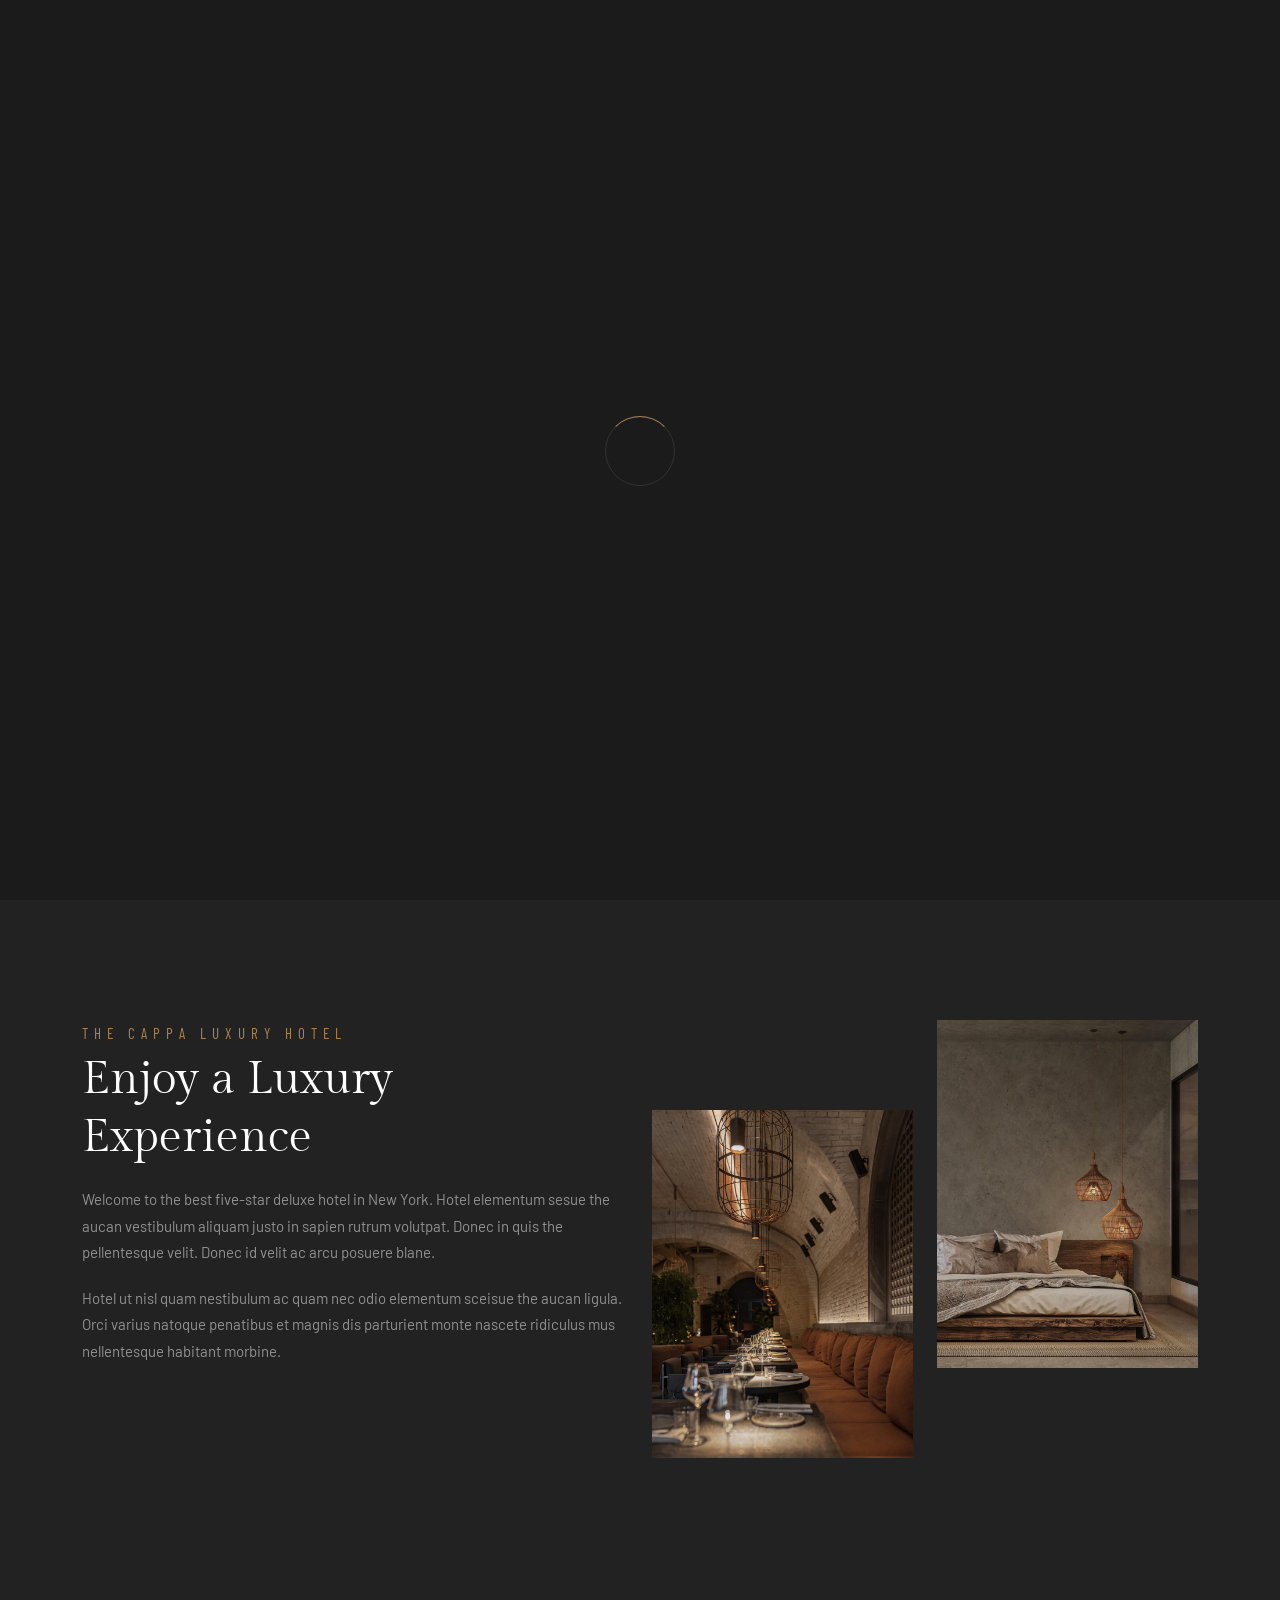
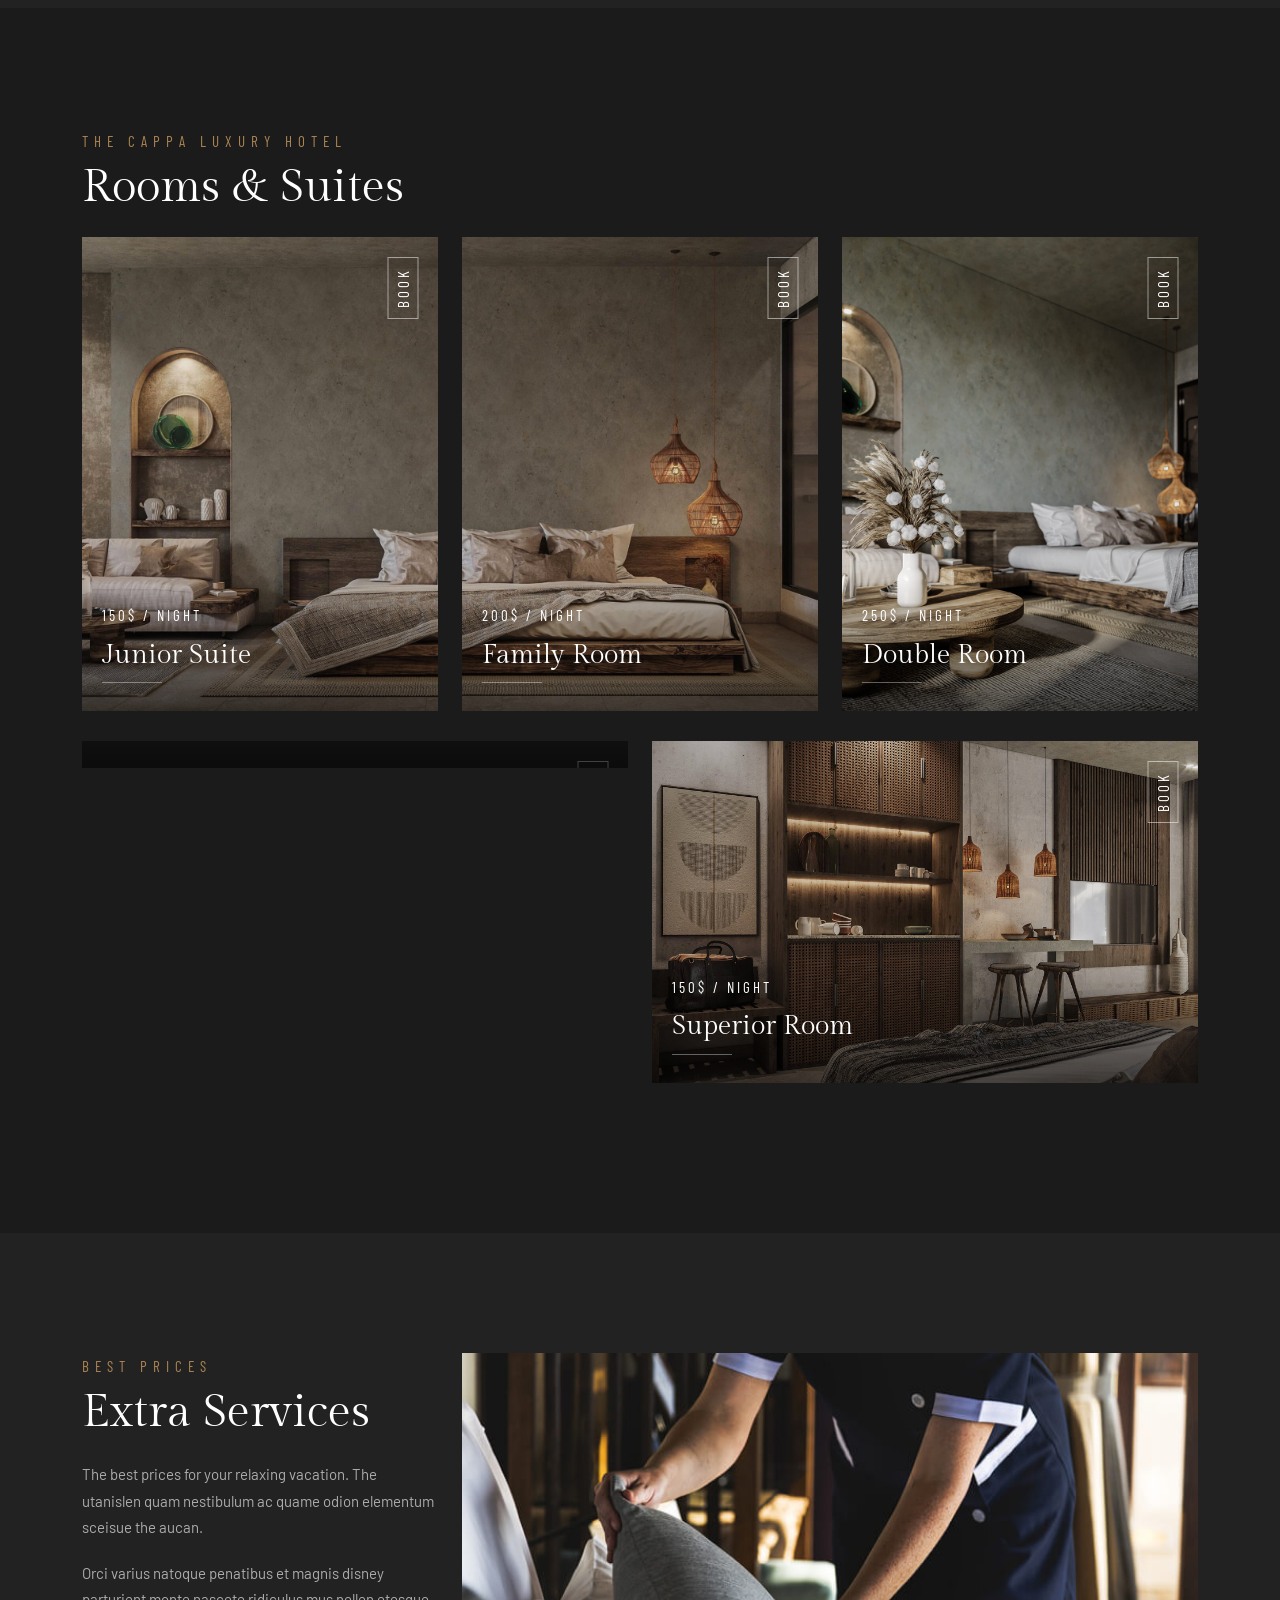
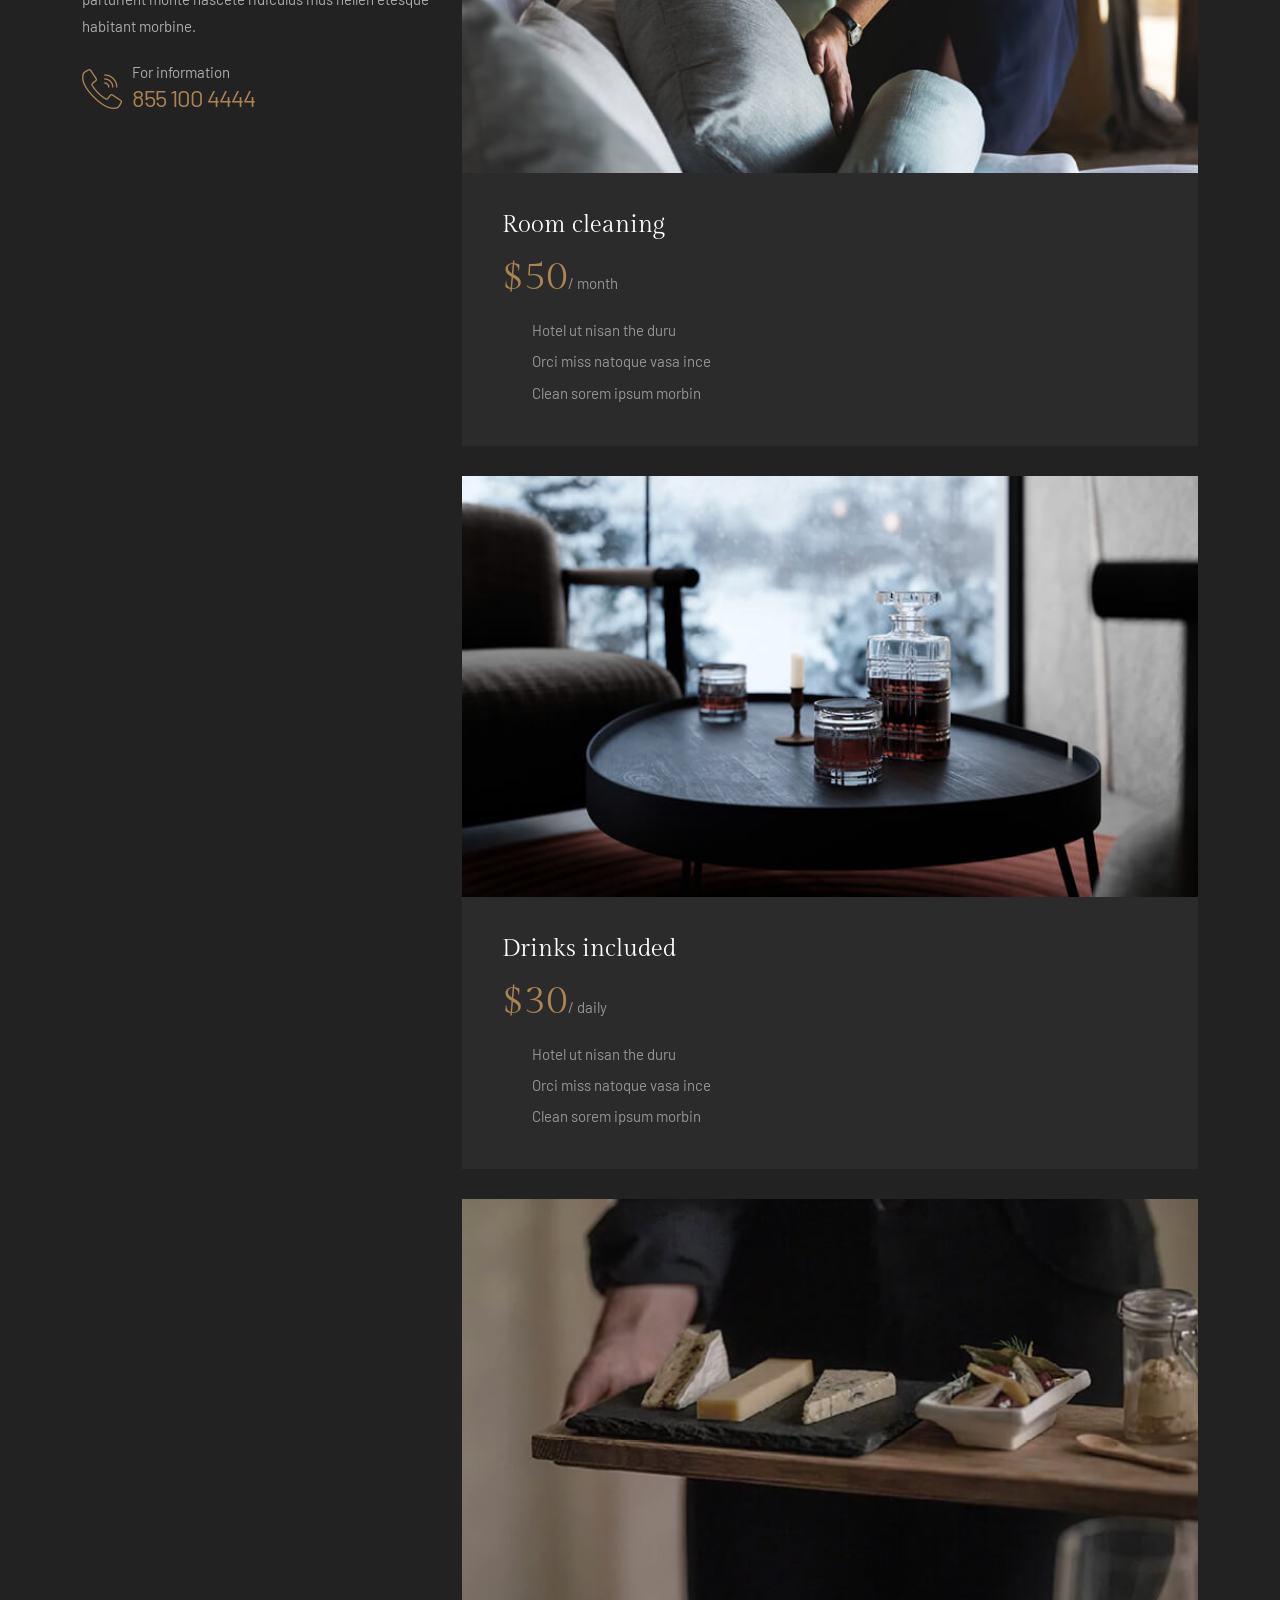
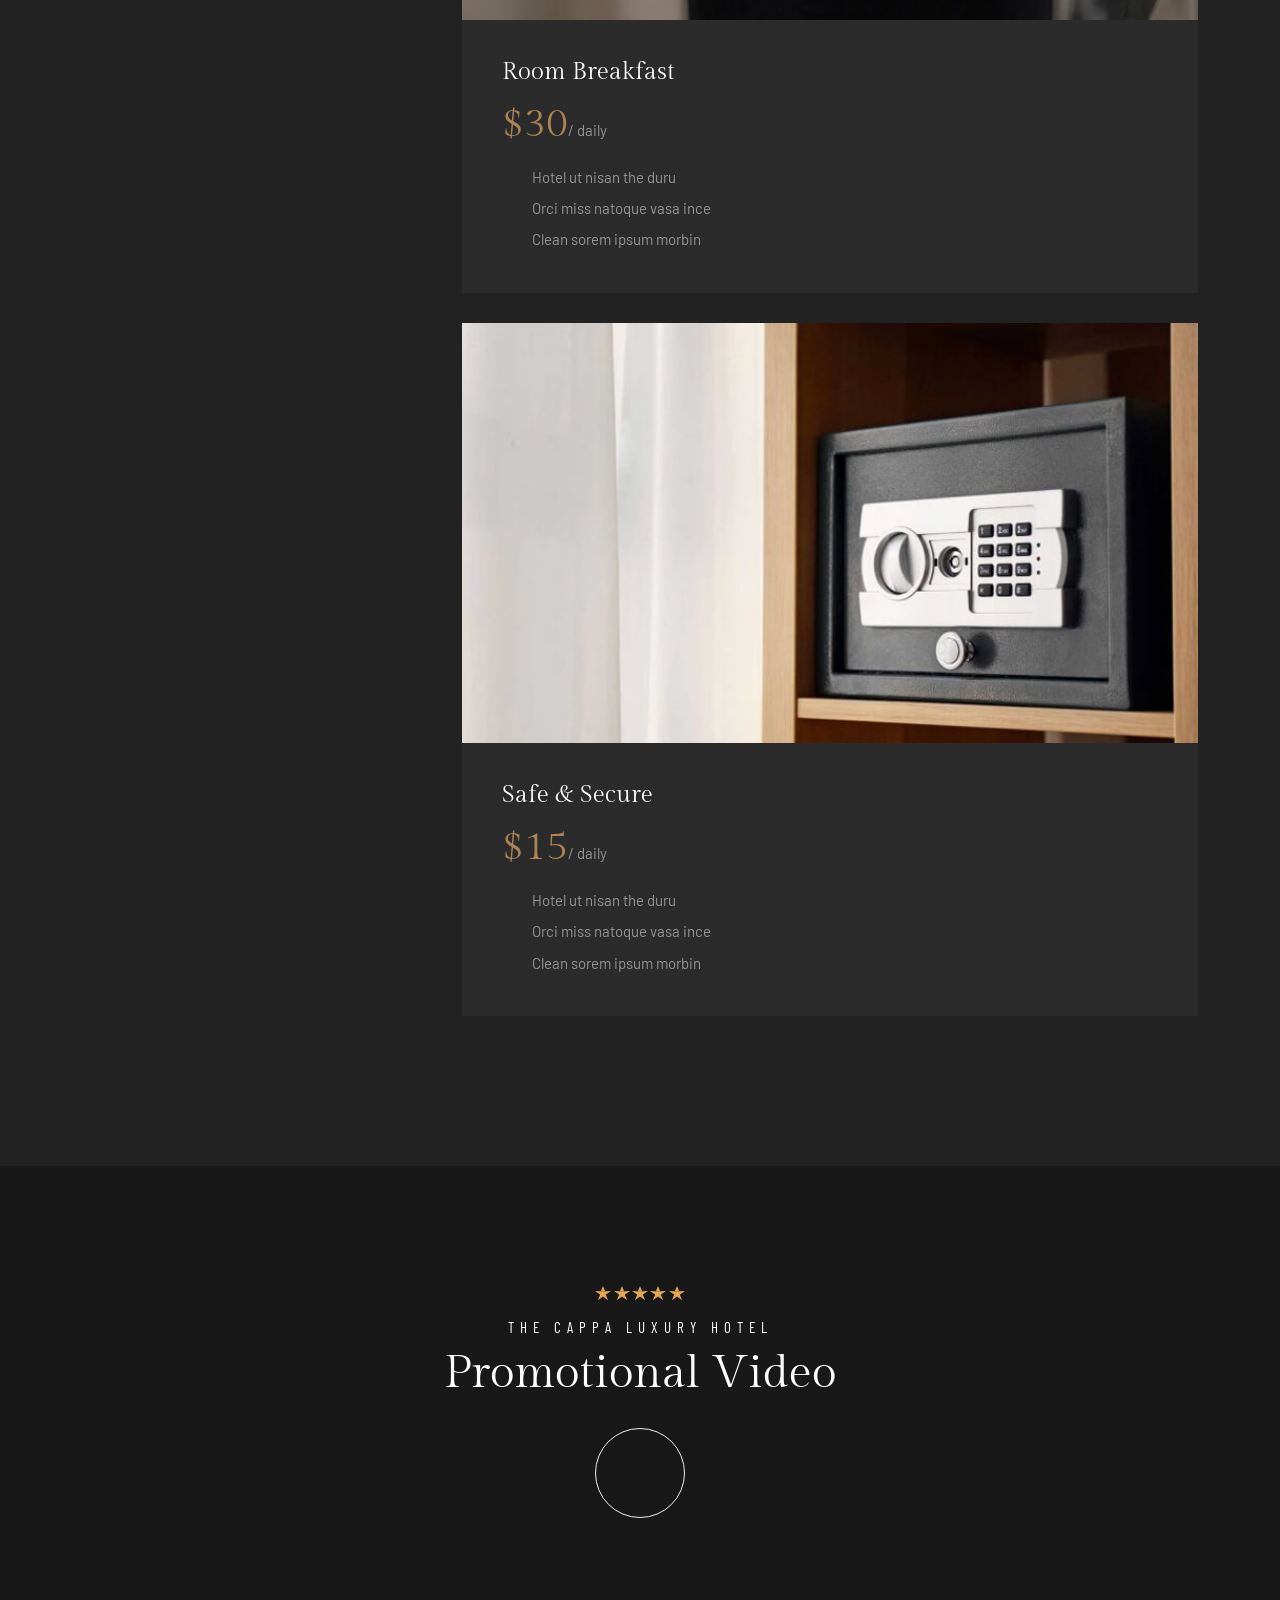
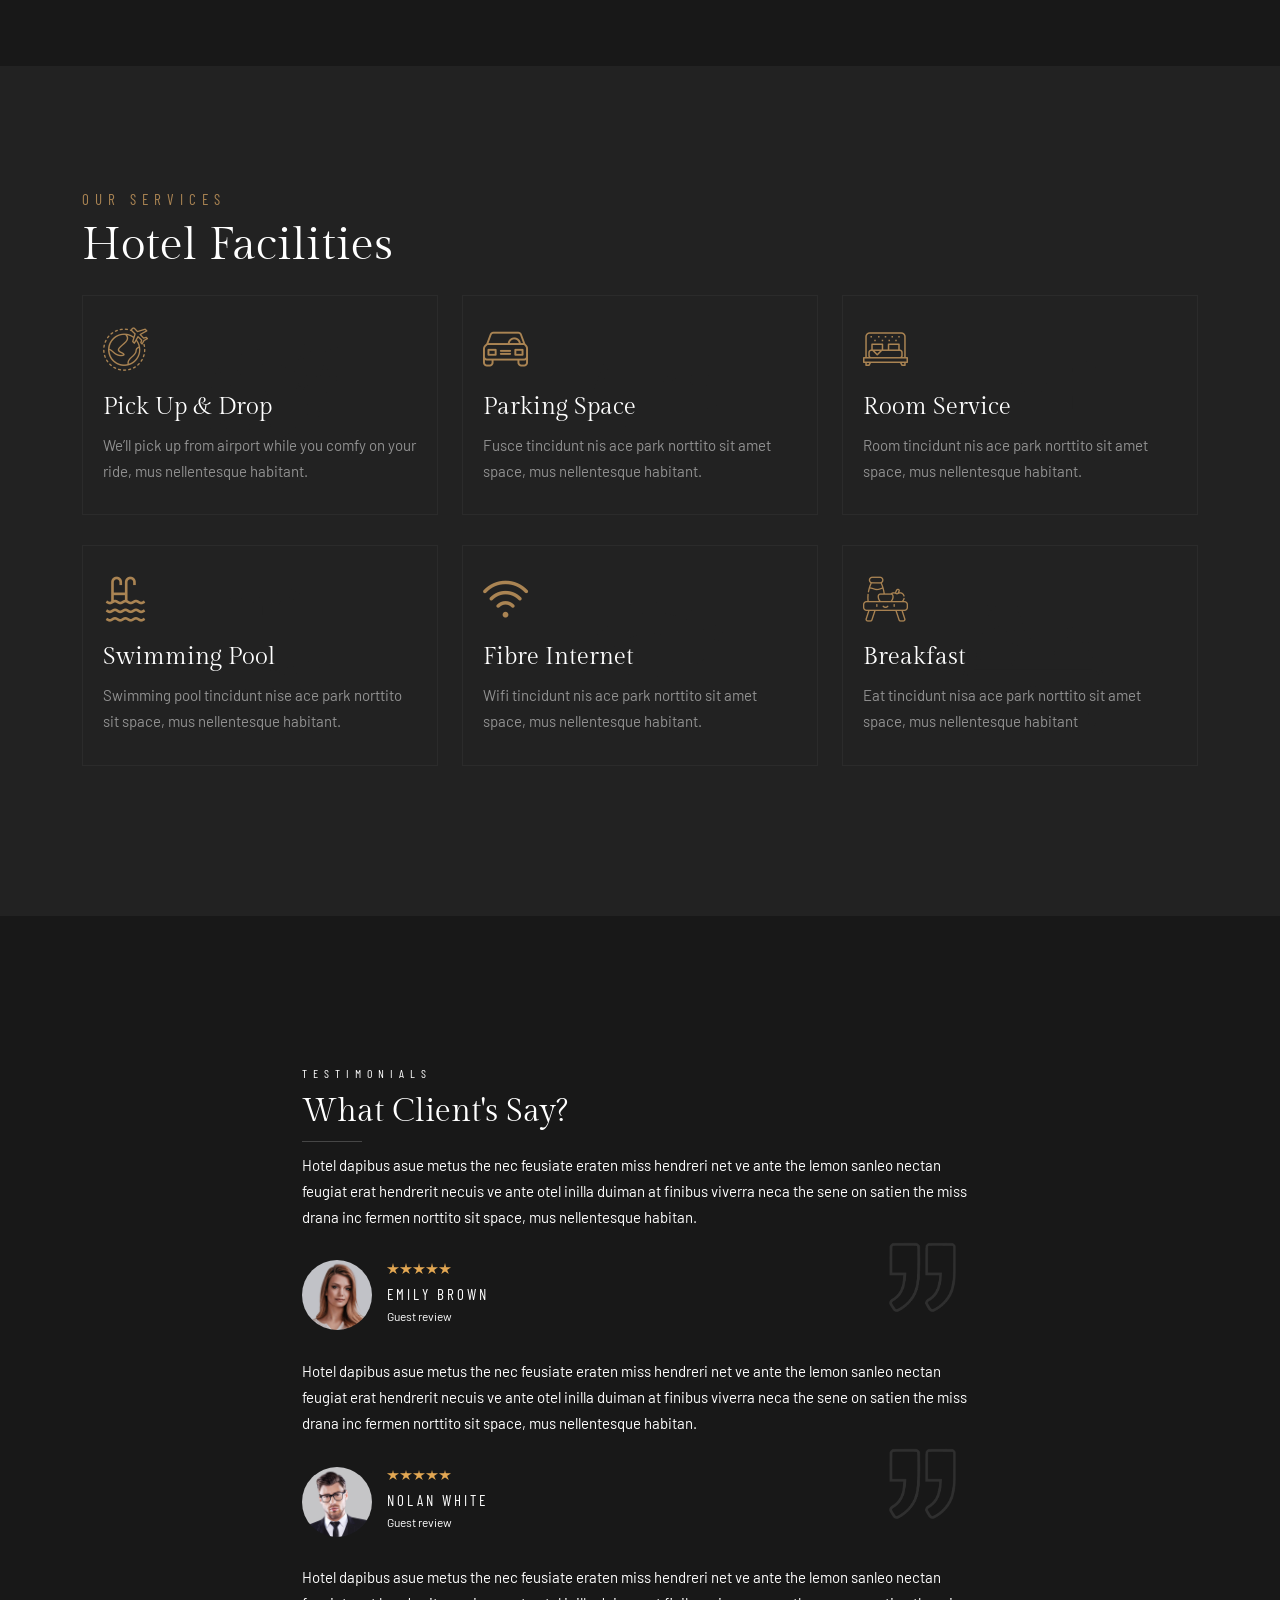
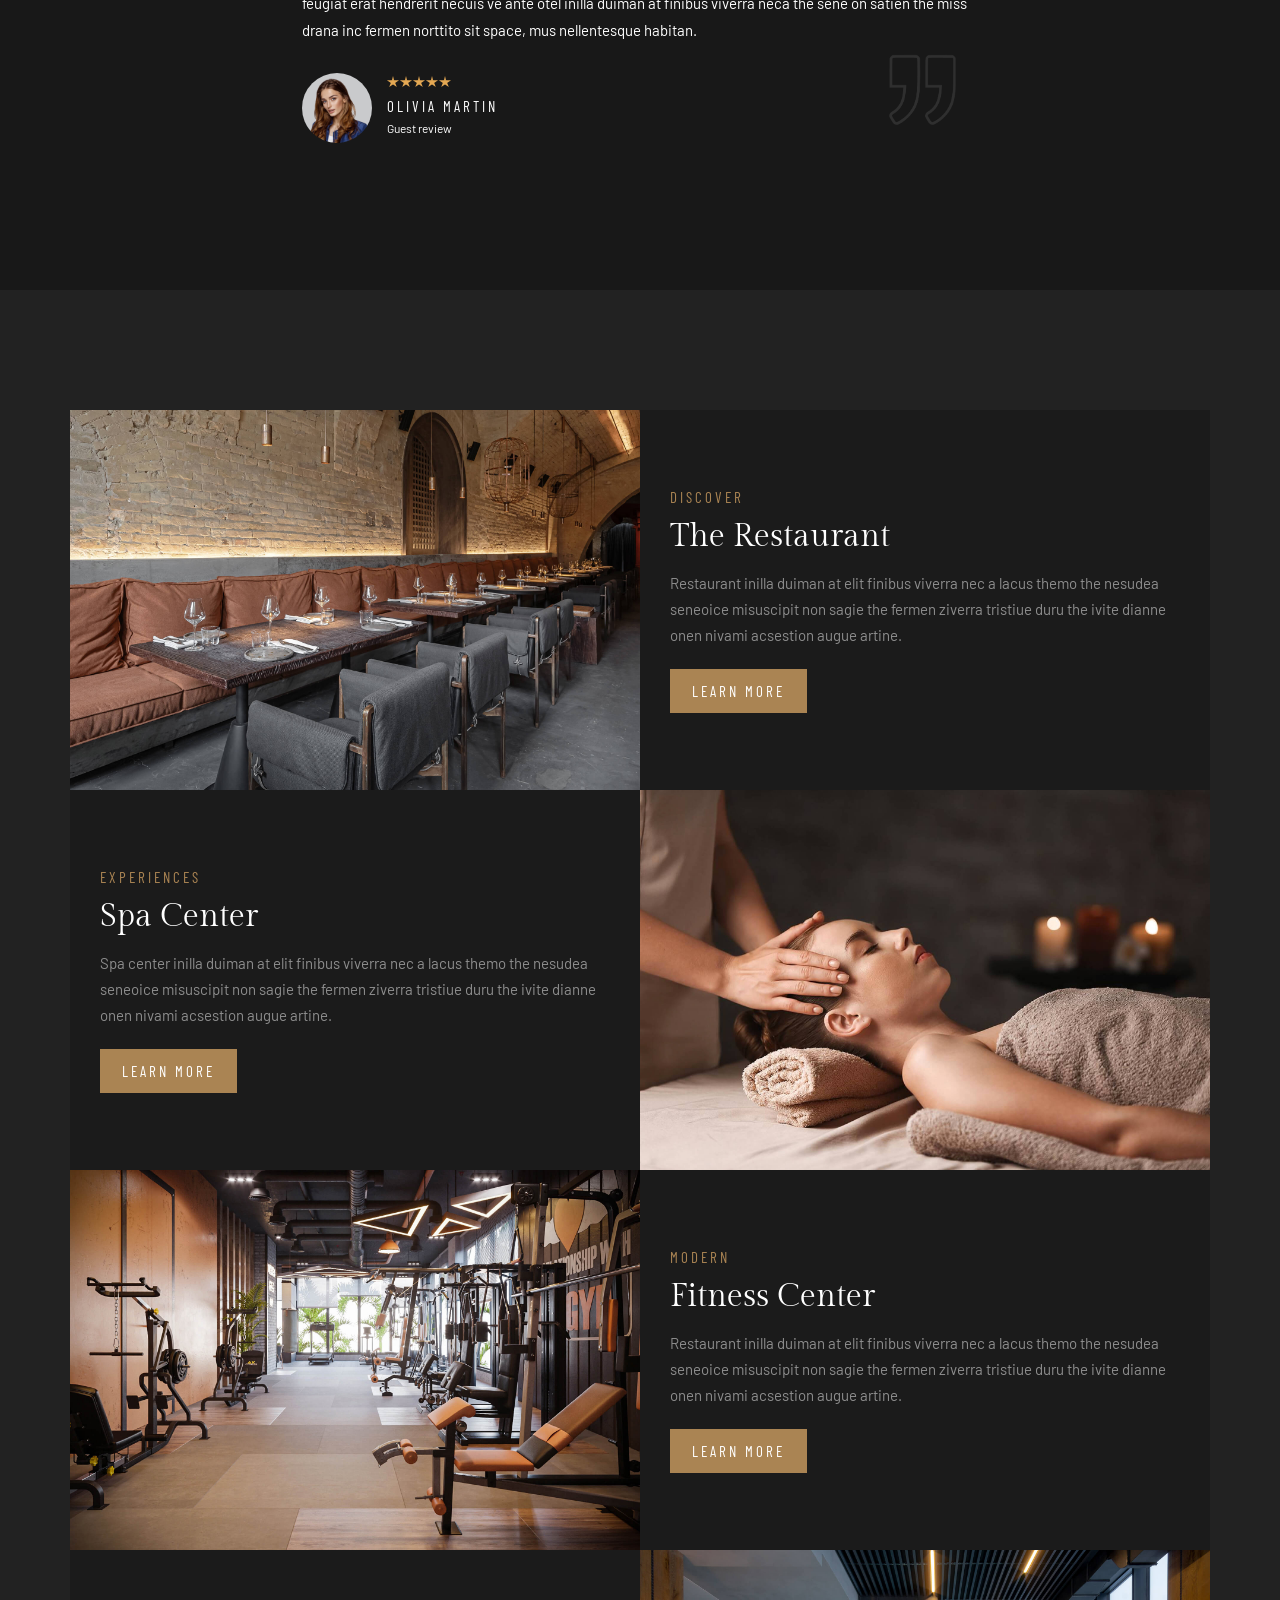
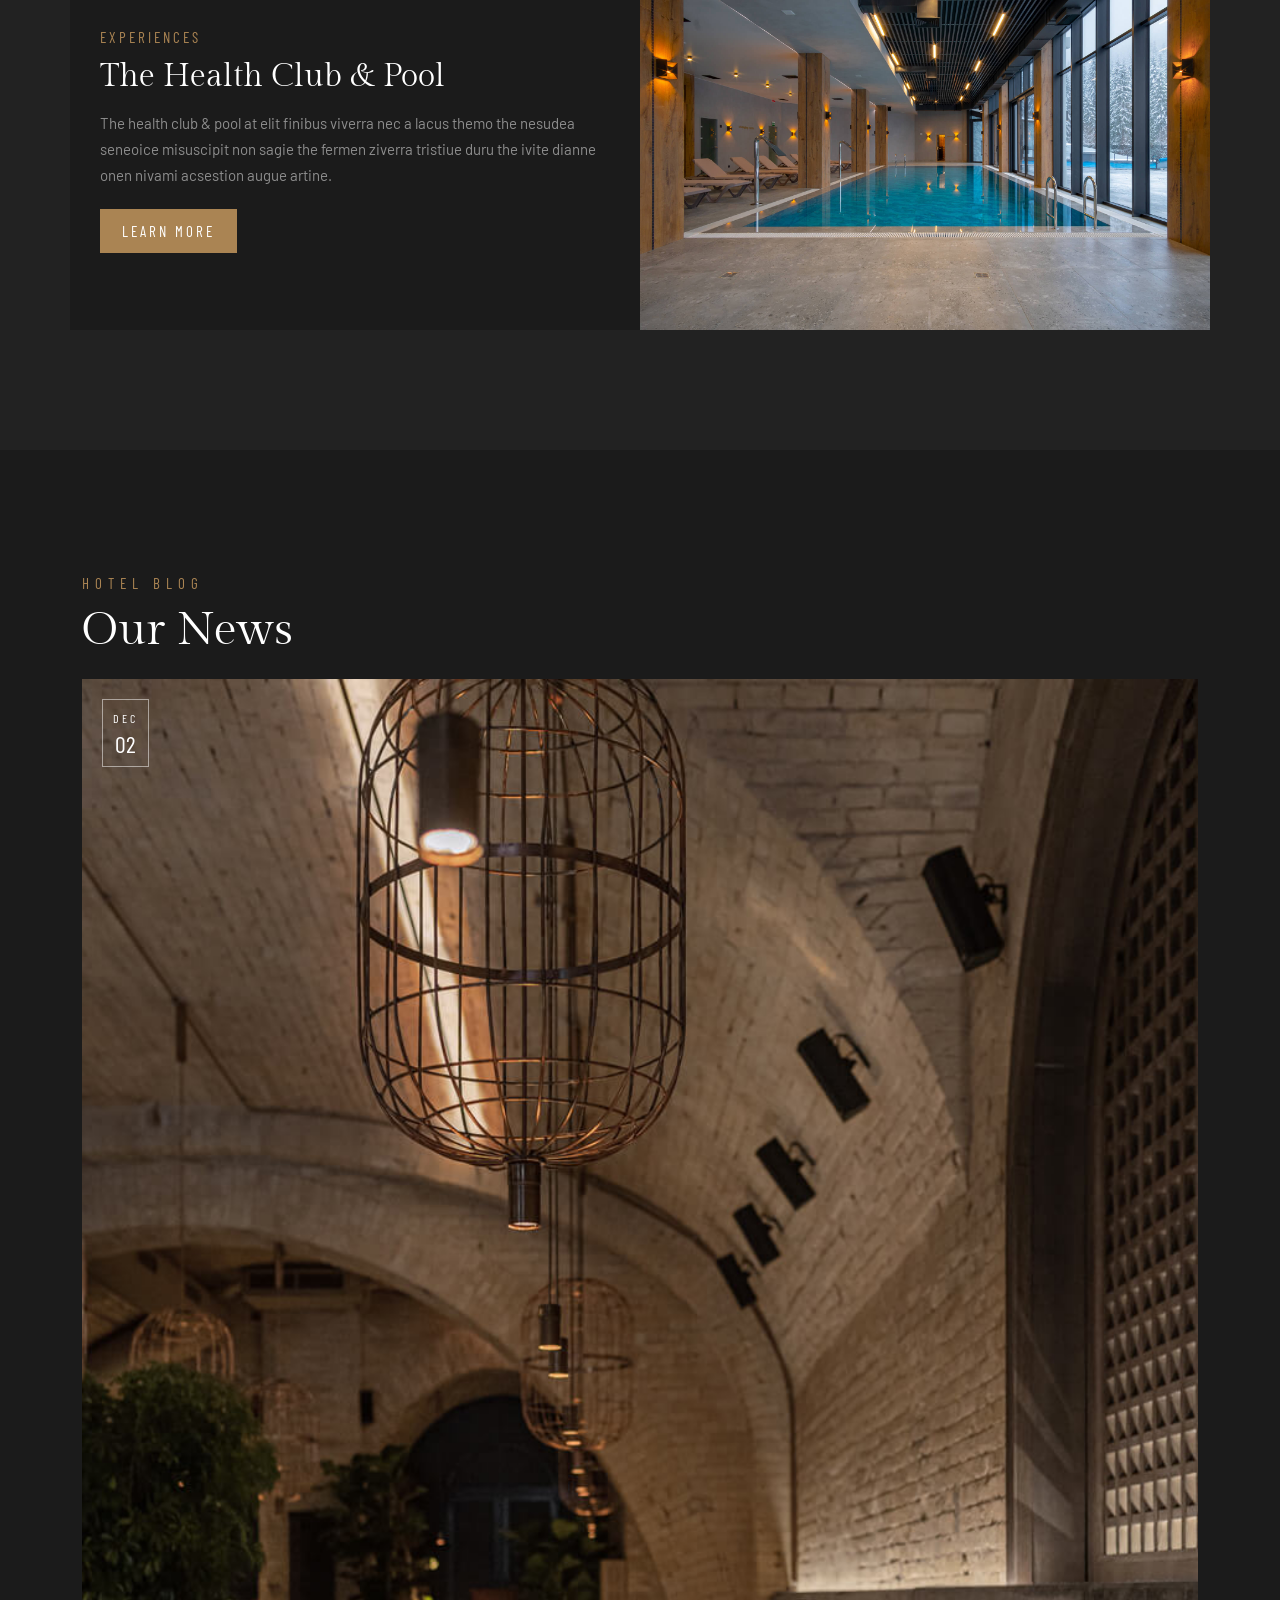
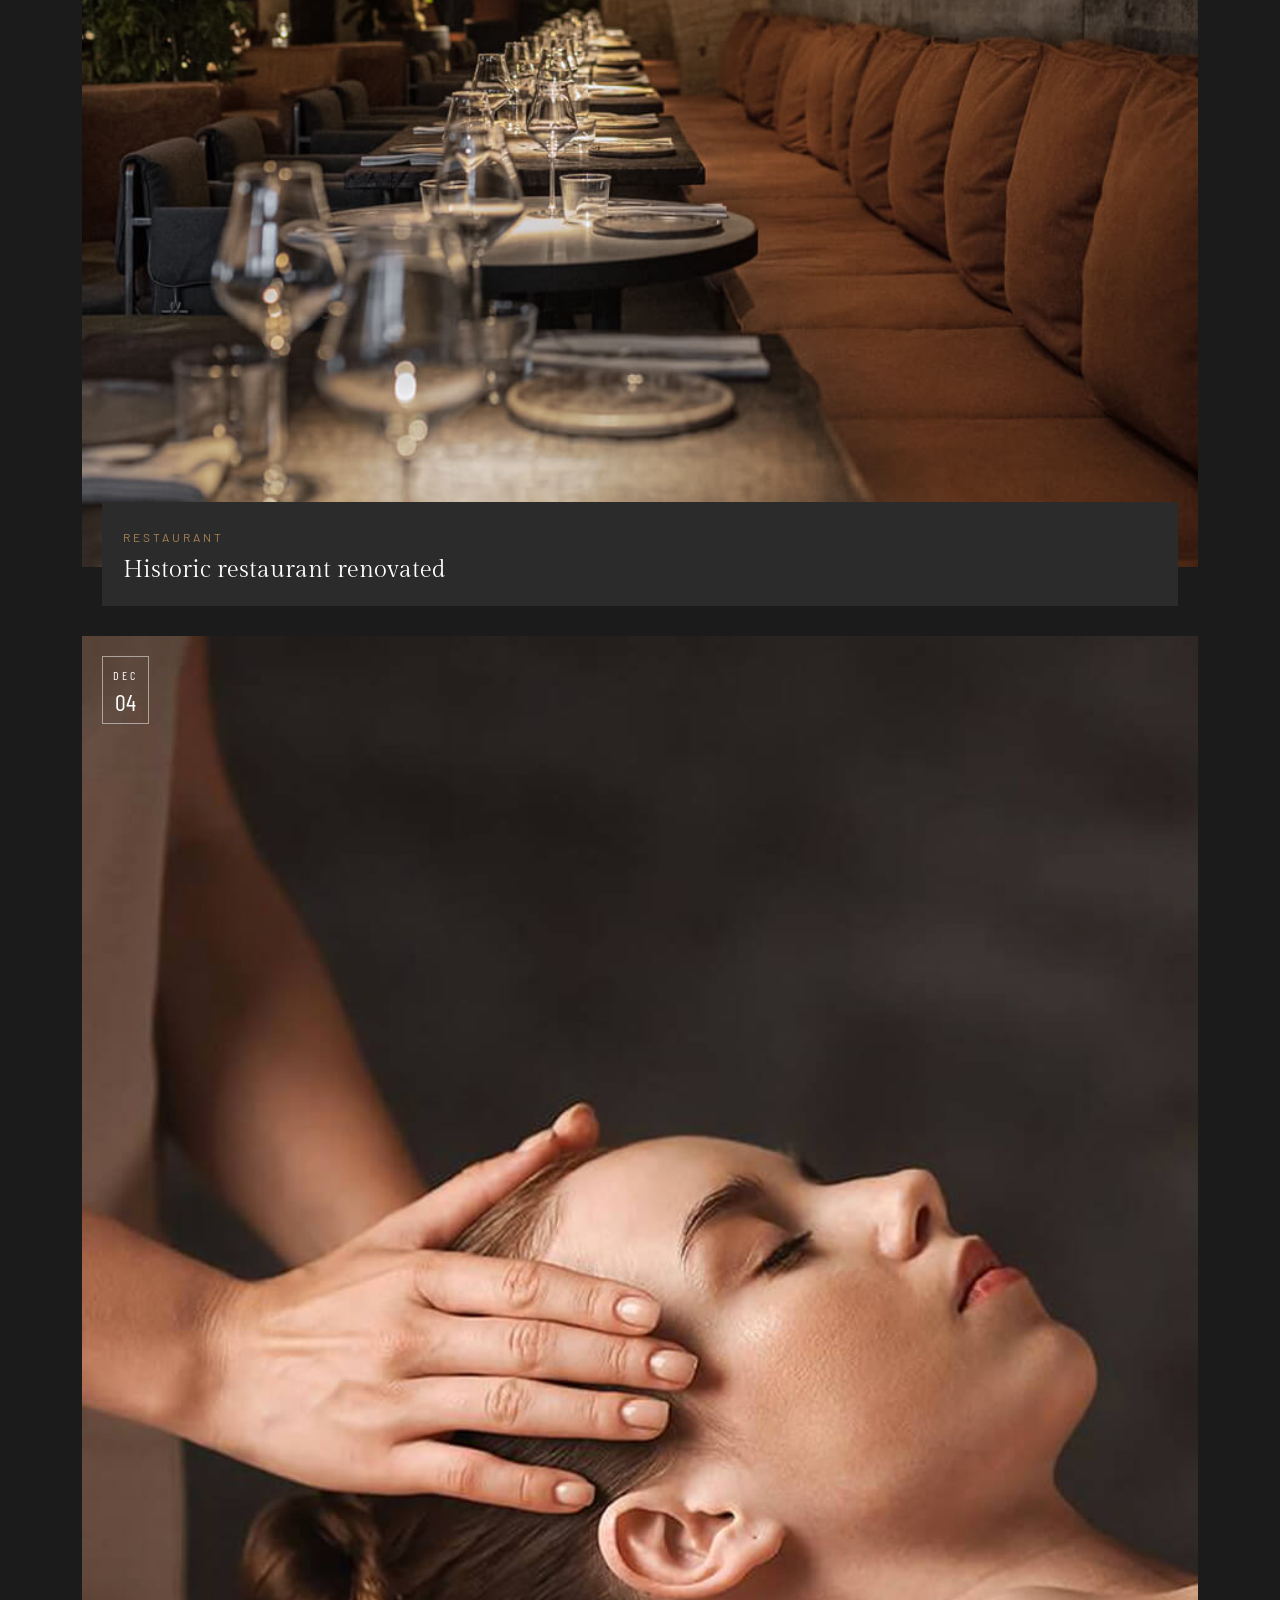
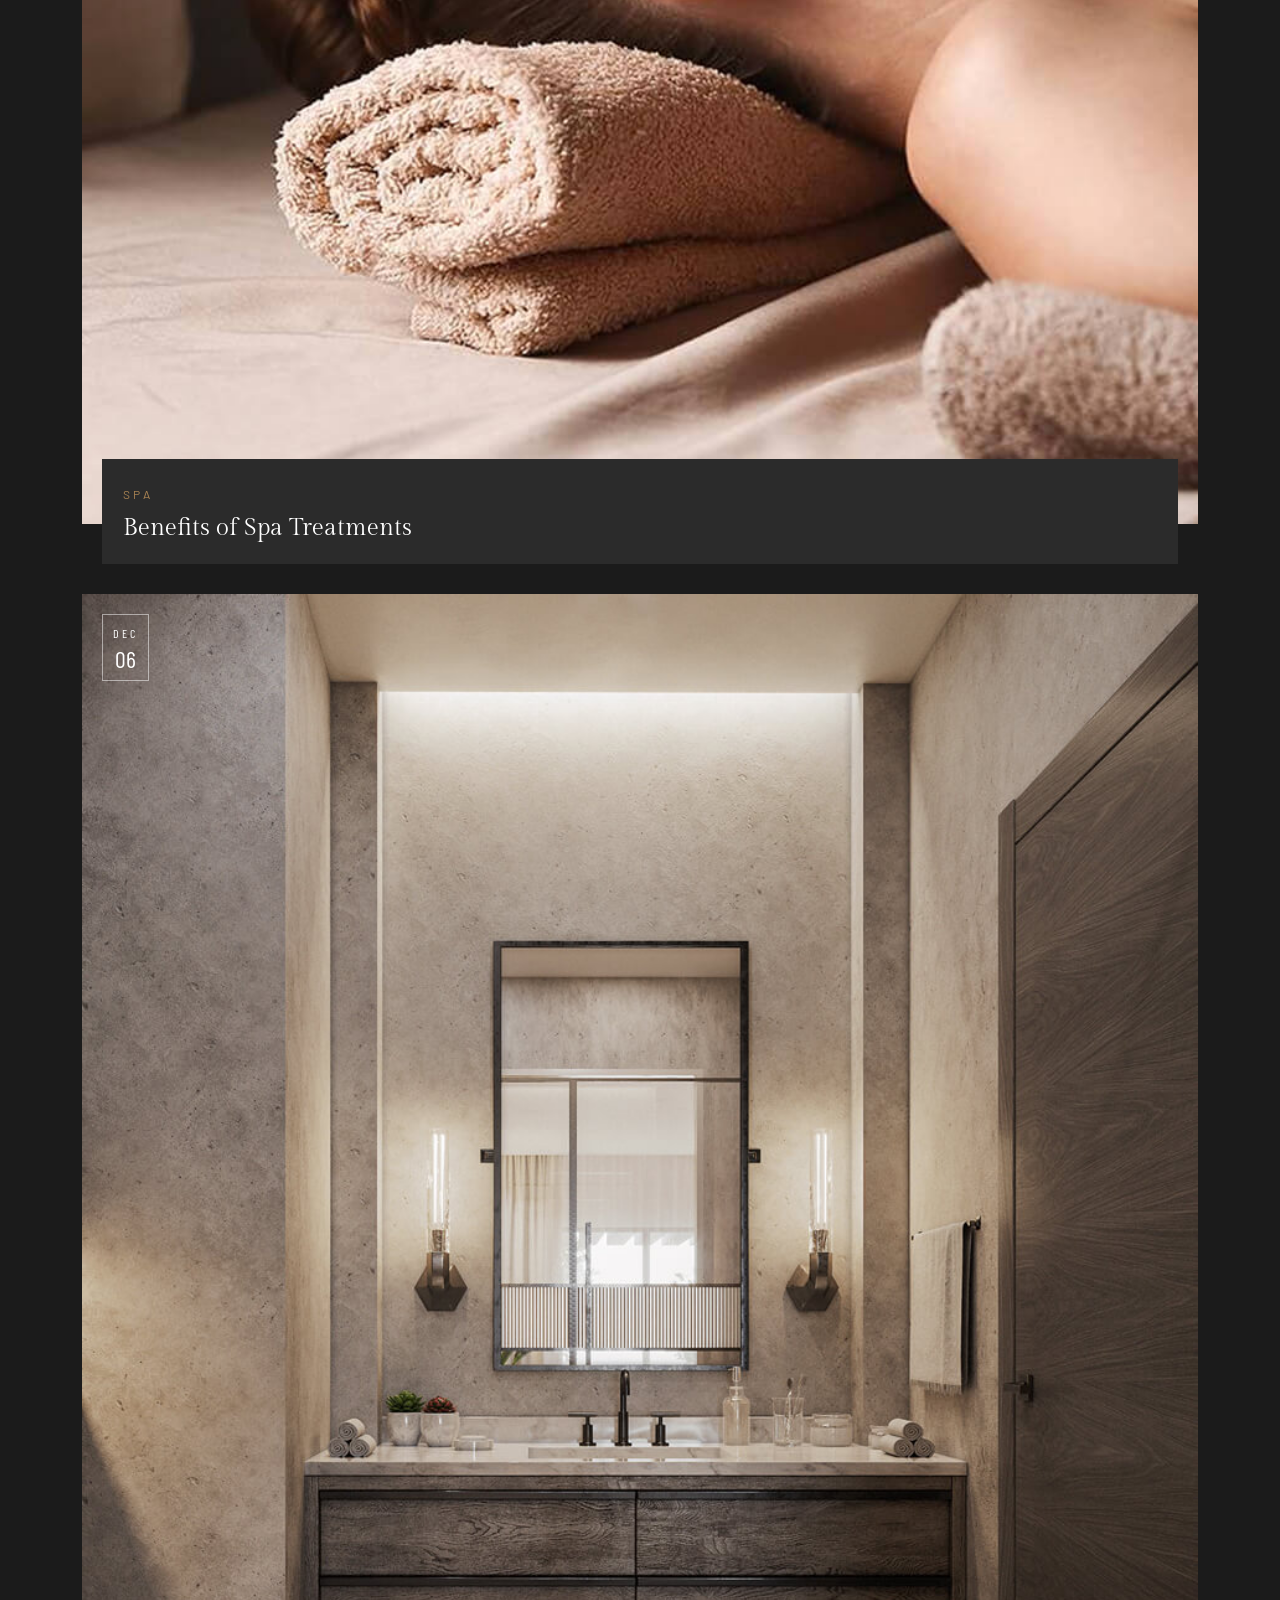
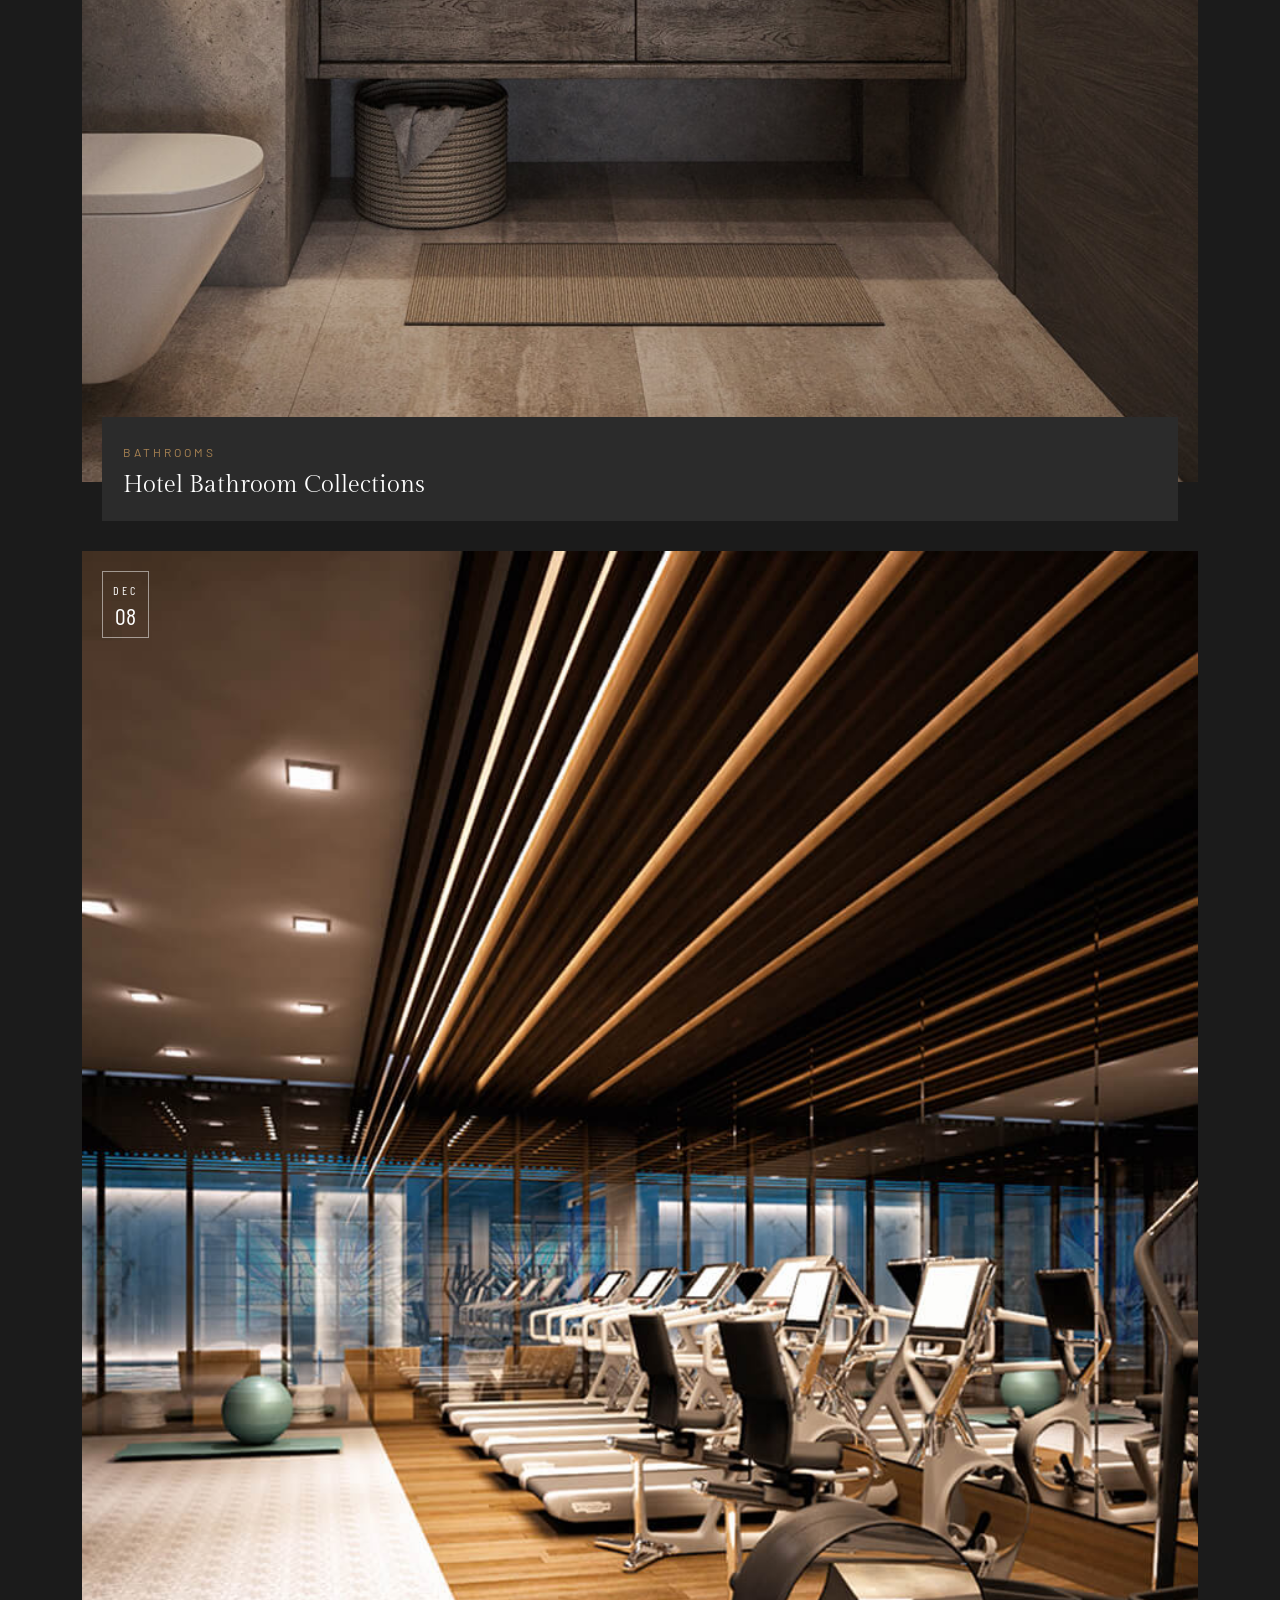
==== commit 399606b6: "Add files via upload" ====
--- a/index.html
+++ b/index.html
@@ -1,930 +1,746 @@
 <!DOCTYPE html>
 <html lang="en">
 <head>
-  <meta charset="UTF-8">
-  <meta name="viewport" content="width=device-width, initial-scale=1.0">
-  <title>Four Horsemen Media — Cinematic Real Estate Content</title>
-  <link rel="preconnect" href="https://fonts.googleapis.com">
-  <link rel="preconnect" href="https://fonts.gstatic.com" crossorigin>
-  <link href="https://fonts.googleapis.com/css2?family=Inter:wght@300;400;500;600;700;800;900&display=swap" rel="stylesheet">
-  <link rel="stylesheet" href="styles.css">
+    <meta charset="UTF-8">
+    <meta http-equiv="X-UA-Compatible" content="IE=edge" />
+    <meta name="viewport" content="width=device-width, initial-scale=1, maximum-scale=1" />
+    <title>The Cappa Luxury Hotel</title>
+    <meta name="description" content="THE CAPPA is a modern, elegant HTML template for luxury hotels, resorts, and vacation rentals. Fully responsive, customizable, and perfect for hospitality websites.">
+    <meta name="author" content="THE CAPPA Luxury Hotel Template by DuruThemes">
+    <meta name="robots" content="index, follow">
+    <link rel="icon" href="img/favicon.png" type="image/png" sizes="32x32">
+    <link rel="preconnect" href="https://fonts.googleapis.com">
+    <link rel="preconnect" href="https://fonts.gstatic.com" crossorigin>
+    <link href="https://fonts.googleapis.com/css2?family=Barlow+Condensed:wght@300;400&family=Barlow:wght@400&family=Gilda+Display&display=swap" rel="stylesheet">
+    <link rel="stylesheet" href="css/plugins.css" />
+    <link rel="stylesheet" href="css/style.css" />
 </head>
 <body>
+    <!-- Preloader -->
+    <div class="preloader-bg"></div>
+    <div id="preloader">
+        <div id="preloader-status">
+            <div class="preloader-position loader"> <span></span> </div>
+        </div>
+    </div>
+    <!-- Progress scroll totop -->
+    <div class="progress-wrap cursor-pointer">
+        <svg class="progress-circle svg-content" width="100%" height="100%" viewBox="-1 -1 102 102">
+            <path d="M50,1 a49,49 0 0,1 0,98 a49,49 0 0,1 0,-98" />
+        </svg>
+    </div>
+        <!-- Navbar -->
+    <nav class="navbar navbar-expand-lg">
+        <div class="container">
+            <!-- Logo -->
+            <div class="logo-wrapper">
+                <a class="logo" href="index.html"> <img src="img/logo.png" class="logo-img" alt=""> </a>
+            </div>
+            <!-- Button -->
+            <button class="navbar-toggler" type="button" data-bs-toggle="collapse" data-bs-target="#navbar" aria-controls="navbar" aria-expanded="false" aria-label="Toggle navigation"> <span class="navbar-toggler-icon"><i class="ti-menu"></i></span> </button>
+            <!-- Menu -->
+            <div class="collapse navbar-collapse" id="navbar">
+                <ul class="navbar-nav ms-auto">
+                    <li class="nav-item"><a class="nav-link active" href="index.html">Home</a></li>
+                    <li class="nav-item"><a class="nav-link" href="about.html">About</a></li>
+                    <li class="nav-item dropdown">
+                        <a class="nav-link dropdown-toggle" href="#" role="button" data-bs-toggle="dropdown" aria-expanded="false">Events <i class="ti-angle-down"></i></a>
+                        <ul class="dropdown-menu">
+                            <li><a class="dropdown-item" href="Events.html">Private Events</a></li>
+                            <li><a class="dropdown-item" href="Events.html">Corporate Events</a></li>
+                        </ul>
+                    </li>
+                    <li class="nav-item"><a class="nav-link" href="contact.html">Contact</a></li>
+                </ul>
+            </div>
+        </div>
+    </nav>
+    <!-- Slider -->
+    <header class="header slider-fade">
+        <div class="owl-carousel owl-theme">
+            <!-- The opacity on the image is made with "data-overlay-dark="number". You can change it using the numbers 0-9. -->
+            <div class="text-center item bg-img" data-overlay-dark="2" data-background="img/slider/2.jpg">
+                <div class="v-middle caption">
+                    <div class="container">
+                        <div class="row justify-content-center">
+                            <div class="col-lg-10 col-md-12">
+                                <h4>Luxury Hotel & Best Resort</h4>
+                                <h1>Enjoy a Luxury Experience</h1>
+                                <div class="butn-light mt-30 mb-30"> <a href="#" data-scroll-nav="1"><span>Rooms & Suites</span></a> </div>
+                            </div>
+                        </div>
+                    </div>
+                </div>
+            </div>
+            <div class="text-center item bg-img" data-overlay-dark="2" data-background="img/slider/8.jpg">
+                <div class="v-middle caption">
+                    <div class="container">
+                        <div class="row justify-content-center">
+                            <div class="col-lg-10 col-md-12">
+                                <h4>Unique Place to Relax & Enjoy</h4>
+                                <h1>We don't plan events. We build experiences.</h1>
+                                <div class="butn-light mt-30 mb-30"> <a href="#" data-scroll-nav="1"><span>Discover</span></a> </div>
+                            </div>
+                        </div>
+                    </div>
+                </div>
+            </div>
+            <div class="text-center item bg-img" data-overlay-dark="3" data-background="img/slider/1.jpg">
+                <div class="v-middle caption">
+                    <div class="container">
+                        <div class="row justify-content-center">
+                            <div class="col-lg-10 col-md-12">
+                                <h4>The Ultimate Luxury Experience</h4>
+                                <h1>Enjoy The Best Moments of Life</h1>
+                                <div class="butn-light mt-30 mb-30"> <a href="#" data-scroll-nav="1"><span>Rooms & Suites</span></a> </div>
+                            </div>
+                        </div>
+                    </div>
+                </div>
+            </div>
+        </div>
+        <!-- slider reservation -->
+        <div class="reservation">
+            <a href="tel:0724 682 446">
+                <div class="icon d-flex justify-content-center align-items-center">
+                    <i class="flaticon-call"></i>
+                </div>
+                <div class="call"><span>0724 682 446</span> <br>Contact</div>
+            </a>
+        </div>
+    </header>
+    <!-- About -->
+    <section class="about section-padding">
+        <div class="container">
+            <div class="row">
+                <div class="col-md-6 mb-30 animate-box" data-animate-effect="fadeInUp">
+                    <div class="section-subtitle">The Cappa Luxury Hotel</div>
+                    <div class="section-title">Enjoy a Luxury Experience</div>
+                    <p>Welcome to the best five-star deluxe hotel in New York. Hotel elementum sesue the aucan vestibulum aliquam justo in sapien rutrum volutpat. Donec in quis the pellentesque velit. Donec id velit ac arcu posuere blane.</p>
+                    <p>Hotel ut nisl quam nestibulum ac quam nec odio elementum sceisue the aucan ligula. Orci varius natoque penatibus et magnis dis parturient monte nascete ridiculus mus nellentesque habitant morbine.</p>
+                </div>
+                <div class="col col-md-3 animate-box" data-animate-effect="fadeInUp">
+                    <img src="img/rooms/8.jpg" alt="" class="mt-90 mb-30">
+                </div>
+                <div class="col col-md-3 animate-box" data-animate-effect="fadeInUp">
+                    <img src="img/rooms/2.jpg" alt="">
+                </div>
+            </div>
+        </div>
+    </section>
+    <!-- Rooms -->
+    <section class="rooms1 section-padding bg-darkblack" data-scroll-index="1">
+        <div class="container">
+            <div class="row">
+                <div class="col-md-12">
+                    <div class="section-subtitle">The Cappa Luxury Hotel</div>
+                    <div class="section-title">Rooms & Suites</div>
+                </div>
+            </div>
+            <div class="row">
+                <div class="col-lg-4 col-md-12">
+                    <div class="item">
+                        <div class="position-re o-hidden"> <img src="img/rooms/1.jpg" alt=""> </div> <span class="category"><a href="rooms2.html">Book</a></span>
+                        <div class="con">
+                            <h6><a href="room-details.html">150$ / Night</a></h6>
+                            <h5><a href="room-details.html">Junior Suite</a> </h5>
+                            <div class="line"></div>
+                            <div class="row facilities">
+                                <div class="col col-md-7">
+                                    <ul>
+                                        <li><i class="flaticon-bed"></i></li>
+                                        <li><i class="flaticon-bath"></i></li>
+                                        <li><i class="flaticon-breakfast"></i></li>
+                                        <li><i class="flaticon-towel"></i></li>
+                                    </ul>
+                                </div>
+                                <div class="col col-md-5 text-end">
+                                    <div class="permalink"><a href="room-details.html">Details <i class="ti-arrow-right"></i></a></div>
+                                </div>
+                            </div>
+                        </div>
+                    </div>
+                </div>
+                <div class="col-lg-4 col-md-12">
+                    <div class="item">
+                        <div class="position-re o-hidden"> <img src="img/rooms/2.jpg" alt=""> </div> <span class="category"><a href="rooms2.html">Book</a></span>
+                        <div class="con">
+                            <h6><a href="room-details.html">200$ / Night</a></h6>
+                            <h5><a href="room-details.html">Family Room</a></h5>
+                            <div class="line"></div>
+                            <div class="row facilities">
+                                <div class="col col-md-7">
+                                    <ul>
+                                        <li><i class="flaticon-bed"></i></li>
+                                        <li><i class="flaticon-bath"></i></li>
+                                        <li><i class="flaticon-breakfast"></i></li>
+                                        <li><i class="flaticon-towel"></i></li>
+                                    </ul>
+                                </div>
+                                <div class="col col-md-5 text-end">
+                                    <div class="permalink"><a href="room-details.html">Details <i class="ti-arrow-right"></i></a></div>
+                                </div>
+                            </div>
+                        </div>
+                    </div>
+                </div>
+                <div class="col-lg-4 col-md-12">
+                    <div class="item">
+                        <div class="position-re o-hidden"> <img src="img/rooms/3.jpg" alt=""> </div> <span class="category"><a href="rooms2.html">Book</a></span>
+                        <div class="con">
+                            <h6><a href="room-details.html">250$ / Night</a></h6>
+                            <h5><a href="room-details.html">Double Room</a></h5>
+                            <div class="line"></div>
+                            <div class="row facilities">
+                                <div class="col col-md-7">
+                                    <ul>
+                                        <li><i class="flaticon-bed"></i></li>
+                                        <li><i class="flaticon-bath"></i></li>
+                                        <li><i class="flaticon-breakfast"></i></li>
+                                        <li><i class="flaticon-towel"></i></li>
+                                    </ul>
+                                </div>
+                                <div class="col col-md-5 text-end">
+                                    <div class="permalink"><a href="room-details.html">Details <i class="ti-arrow-right"></i></a></div>
+                                </div>
+                            </div>
+                        </div>
+                    </div>
+                </div>
+                <div class="col-lg-6 col-md-12">
+                    <div class="item">
+                        <div class="position-re o-hidden"> <img src="img/rooms/4.jpg" alt=""> </div> <span class="category"><a href="rooms2.html">Book</a></span>
+                        <div class="con">
+                            <h6><a href="room-details.html">300$ / Night</a></h6>
+                            <h5><a href="room-details.html">Deluxe Room</a></h5>
+                            <div class="line"></div>
+                            <div class="row facilities">
+                                <div class="col col-md-7">
+                                    <ul>
+                                        <li><i class="flaticon-bed"></i></li>
+                                        <li><i class="flaticon-bath"></i></li>
+                                        <li><i class="flaticon-breakfast"></i></li>
+                                        <li><i class="flaticon-towel"></i></li>
+                                    </ul>
+                                </div>
+                                <div class="col col-md-5 text-end">
+                                    <div class="permalink"><a href="room-details.html">Details <i class="ti-arrow-right"></i></a></div>
+                                </div>
+                            </div>
+                        </div>
+                    </div>
+                </div>
+                <div class="col-lg-6 col-md-12">
+                    <div class="item">
+                        <div class="position-re o-hidden"> <img src="img/rooms/7.jpg" alt=""> </div> <span class="category"><a href="rooms2.html">Book</a></span>
+                        <div class="con">
+                            <h6><a href="room-details.html">150$ / Night</a></h6>
+                            <h5><a href="room-details.html">Superior Room</a></h5>
+                            <div class="line"></div>
+                            <div class="row facilities">
+                                <div class="col col-md-7">
+                                    <ul>
+                                        <li><i class="flaticon-bed"></i></li>
+                                        <li><i class="flaticon-bath"></i></li>
+                                        <li><i class="flaticon-breakfast"></i></li>
+                                        <li><i class="flaticon-towel"></i></li>
+                                    </ul>
+                                </div>
+                                <div class="col col-md-5 text-end">
+                                    <div class="permalink"><a href="room-details.html">Details <i class="ti-arrow-right"></i></a></div>
+                                </div>
+                            </div>
+                        </div>
+                    </div>
+                </div>
+            </div>
+        </div>
+    </section>
+    <!-- Pricing -->
+    <section class="pricing section-padding">
+        <div class="container">
+            <div class="row">
+                <div class="col-md-4">
+                    <div class="section-subtitle"><span>Best Prices</span></div>
+                    <div class="section-title">Extra Services</div>
+                    <p class="color-2">The best prices for your relaxing vacation. The utanislen quam nestibulum ac quame odion elementum sceisue the aucan.</p>
+                    <p class="color-2">Orci varius natoque penatibus et magnis disney parturient monte nascete ridiculus mus nellen etesque habitant morbine.</p>
+                    <div class="reservations mb-30">
+                        <div class="icon"><span class="flaticon-call"></span></div>
+                        <div class="text">
+                            <p class="color-2">For information</p> <a href="tel:+18551004444" aria-label="Call 855 100 4444">855 100 4444</a>
+                        </div>
+                    </div>
+                </div>
+                <div class="col-md-8">
+                    <div class="owl-carousel owl-theme">
+                        <div class="pricing-card">
+                            <img src="img/pricing/1.jpg" alt="">
+                            <div class="desc">
+                                <div class="name">Room cleaning</div>
+                                <div class="amount">$50<span>/ month</span></div>
+                                <ul class="list-unstyled list">
+                                    <li><i class="ti-check"></i> Hotel ut nisan the duru</li>
+                                    <li><i class="ti-check"></i> Orci miss natoque vasa ince</li>
+                                    <li><i class="ti-close unavailable"></i>Clean sorem ipsum morbin</li>
+                                </ul>
+                            </div>
+                        </div>
+                        <div class="pricing-card">
+                            <img src="img/pricing/2.jpg" alt="">
+                            <div class="desc">
+                                <div class="name">Drinks included</div>
+                                <div class="amount">$30<span>/ daily</span></div>
+                                <ul class="list-unstyled list">
+                                    <li><i class="ti-check"></i> Hotel ut nisan the duru</li>
+                                    <li><i class="ti-check"></i> Orci miss natoque vasa ince</li>
+                                    <li><i class="ti-close unavailable"></i>Clean sorem ipsum morbin</li>
+                                </ul>
+                            </div>
+                        </div>
+                        <div class="pricing-card">
+                            <img src="img/pricing/3.jpg" alt="">
+                            <div class="desc">
+                                <div class="name">Room Breakfast</div>
+                                <div class="amount">$30<span>/ daily</span></div>
+                                <ul class="list-unstyled list">
+                                    <li><i class="ti-check"></i> Hotel ut nisan the duru</li>
+                                    <li><i class="ti-check"></i> Orci miss natoque vasa ince</li>
+                                    <li><i class="ti-close unavailable"></i>Clean sorem ipsum morbin</li>
+                                </ul>
+                            </div>
+                        </div>
+                        <div class="pricing-card">
+                            <img src="img/pricing/4.jpg" alt="">
+                            <div class="desc">
+                                <div class="name">Safe & Secure</div>
+                                <div class="amount">$15<span>/ daily</span></div>
+                                <ul class="list-unstyled list">
+                                    <li><i class="ti-check"></i> Hotel ut nisan the duru</li>
+                                    <li><i class="ti-check"></i> Orci miss natoque vasa ince</li>
+                                    <li><i class="ti-close unavailable"></i>Clean sorem ipsum morbin</li>
+                                </ul>
+                            </div>
+                        </div>
+                    </div>
+                </div>
+            </div>
+        </div>
+    </section>
+    <!-- Promo Video -->
+    <section class="video-wrapper video section-padding bg-img bg-fixed" data-overlay-dark="3" data-background="img/slider/2.jpg">
+            <div class="container">
+                <div class="row justify-content-center">
+                    <div class="col-lg-8 col-md-12 text-center">
+                       <span><i class="star-rating"></i><i class="star-rating"></i><i class="star-rating"></i><i class="star-rating"></i><i class="star-rating"></i></span>
+                        <div class="section-subtitle"><span>The Cappa Luxury Hotel</span></div>
+                        <div class="section-title"><span>Promotional Video</span></div>
+                    </div>
+                </div>
+                <div class="row">
+                    <div class="text-center col-md-12">
+                        <a class="vid" href="https://youtu.be/7BGNAGahig8">
+                        <div class="vid-butn">
+                            <span class="icon">
+                                <i class="ti-control-play"></i>
+                            </span>
+                        </div>
+                    </a>
+                    </div>
 
-  <!-- NAV -->
-  <nav class="nav" id="nav">
-    <div class="nav-inner">
-      <a href="#" class="nav-logo"><span>Four</span> Horsemen Media</a>
-      <ul class="nav-links">
-        <li><a href="#services">Services</a></li>
-        <li><a href="#portfolio">Portfolio</a></li>
-        <li><a href="#about">About</a></li>
-        <li><a href="#listing">Listing Media</a></li>
-      </ul>
-      <div class="nav-actions">
-        <a href="tel:7048324498" class="nav-phone">(704) 832-4498</a>
-        <a href="#contact" class="nav-book btn">Book a Shoot</a>
-      </div>
-      <button class="nav-burger" id="burger" aria-label="Menu">
-        <span></span><span></span><span></span>
-      </button>
-    </div>
-  </nav>
+                </div>
+            </div>
+    </section>
+    <!-- Facilties -->
+    <section class="facilties section-padding">
+        <div class="container">
+            <div class="row">
+                <div class="col-md-12">
+                    <div class="section-subtitle">Our Services</div>
+                    <div class="section-title">Hotel Facilities</div>
+                </div>
+            </div>
+            <div class="row">
+                <div class="col-md-4">
+                    <div class="single-facility animate-box" data-animate-effect="fadeInUp">
+                        <span class="flaticon-world"></span>
+                        <h5>Pick Up & Drop</h5>
+                        <p>We’ll pick up from airport while you comfy on your ride, mus nellentesque habitant.</p>
+                        <div class="facility-shape"> <span class="flaticon-world"></span> </div>
+                    </div>
+                </div>
+                <div class="col-md-4">
+                    <div class="single-facility animate-box" data-animate-effect="fadeInUp">
+                        <span class="flaticon-car"></span>
+                        <h5>Parking Space</h5>
+                        <p>Fusce tincidunt nis ace park norttito sit amet space, mus nellentesque habitant.</p>
+                        <div class="facility-shape"> <span class="flaticon-car"></span> </div>
+                    </div>
+                </div>
+                <div class="col-md-4">
+                    <div class="single-facility animate-box" data-animate-effect="fadeInUp">
+                        <span class="flaticon-bed"></span>
+                        <h5>Room Service</h5>
+                        <p>Room tincidunt nis ace park norttito sit amet space, mus nellentesque habitant.</p>
+                        <div class="facility-shape"> <span class="flaticon-bed"></span> </div>
+                    </div>
+                </div>
+                <div class="col-md-4">
+                    <div class="single-facility animate-box" data-animate-effect="fadeInUp">
+                        <span class="flaticon-swimming"></span>
+                        <h5>Swimming Pool</h5>
+                        <p>Swimming pool tincidunt nise ace park norttito sit space, mus nellentesque habitant.</p>
+                        <div class="facility-shape"> <span class="flaticon-swimming"></span> </div>
+                    </div>
+                </div>
+                <div class="col-md-4">
+                    <div class="single-facility animate-box" data-animate-effect="fadeInUp">
+                        <span class="flaticon-wifi"></span>
+                        <h5>Fibre Internet</h5>
+                        <p>Wifi tincidunt nis ace park norttito sit amet space, mus nellentesque habitant.</p>
+                        <div class="facility-shape"> <span class="flaticon-wifi"></span> </div>
+                    </div>
+                </div>
+                <div class="col-md-4">
+                    <div class="single-facility animate-box" data-animate-effect="fadeInUp">
+                        <span class="flaticon-breakfast"></span>
+                        <h5>Breakfast</h5>
+                        <p>Eat tincidunt nisa ace park norttito sit amet space, mus nellentesque habitant</p>
+                        <div class="facility-shape"> <span class="flaticon-breakfast"></span> </div>
+                    </div>
+                </div>
+            </div>
+        </div>
+    </section>
+    <!-- Testiominals -->
+    <section class="testimonials">
+        <div class="background bg-img bg-fixed section-padding pb-0" data-background="img/slider/2.jpg" data-overlay-dark="3">
+            <div class="container">
+                <div class="row justify-content-center">
+                    <div class="col-lg-8 col-md-12">
+                        <div class="testimonials-box">
+                            <div class="head-box">
+                                <h6>Testimonials</h6>
+                                <h4>What Client's Say?</h4>
+                                <div class="line"></div>
+                            </div>
+                            <div class="owl-carousel owl-theme">
+                                <div class="item">
+                                    <span class="quote"><img src="img/quot.png" alt=""></span>
+                                    <p>Hotel dapibus asue metus the nec feusiate eraten miss hendreri net ve ante the lemon sanleo nectan feugiat erat hendrerit necuis ve ante otel inilla duiman at finibus viverra neca the sene on satien the miss drana inc fermen norttito sit space, mus nellentesque habitan.</p>
+                                    <div class="info">
+                                        <div class="author-img"> <img src="img/team/4.jpg" alt=""> </div>
+                                        <div class="cont"> <span><i class="star-rating"></i><i class="star-rating"></i><i class="star-rating"></i><i class="star-rating"></i><i class="star-rating"></i></span>
+                                            <h6>Emily Brown</h6> <span>Guest review</span>
+                                        </div>
+                                    </div>
+                                </div>
+                                <div class="item">
+                                    <span class="quote"><img src="img/quot.png" alt=""></span>
+                                    <p>Hotel dapibus asue metus the nec feusiate eraten miss hendreri net ve ante the lemon sanleo nectan feugiat erat hendrerit necuis ve ante otel inilla duiman at finibus viverra neca the sene on satien the miss drana inc fermen norttito sit space, mus nellentesque habitan.</p>
+                                    <div class="info">
+                                        <div class="author-img"> <img src="img/team/1.jpg" alt=""> </div>
+                                        <div class="cont"> <span><i class="star-rating"></i><i class="star-rating"></i><i class="star-rating"></i><i class="star-rating"></i><i class="star-rating"></i></span>
+                                            <h6>Nolan White</h6> <span>Guest review</span>
+                                        </div>
+                                    </div>
+                                </div>
+                                <div class="item">
+                                    <span class="quote"><img src="img/quot.png" alt=""></span>
+                                    <p>Hotel dapibus asue metus the nec feusiate eraten miss hendreri net ve ante the lemon sanleo nectan feugiat erat hendrerit necuis ve ante otel inilla duiman at finibus viverra neca the sene on satien the miss drana inc fermen norttito sit space, mus nellentesque habitan.</p>
+                                    <div class="info">
+                                        <div class="author-img"> <img src="img/team/5.jpg" alt=""> </div>
+                                        <div class="cont"> <span><i class="star-rating"></i><i class="star-rating"></i><i class="star-rating"></i><i class="star-rating"></i><i class="star-rating"></i></span>
+                                            <h6>Olivia Martin</h6> <span>Guest review</span>
+                                        </div>
+                                    </div>
+                                </div>
+                            </div>
+                        </div>
+                    </div>
+                </div>
+            </div>
+        </div>
+    </section>
+    <!-- Services -->
+    <section class="services section-padding">
+        <div class="container">
+            <div class="row">
+                <div class="col-md-6 p-0 animate-box" data-animate-effect="fadeInLeft">
+                    <div class="img left">
+                        <a href="restaurant.html"><img src="img/restaurant/1.jpg" alt=""></a>
+                    </div>
+                </div>
+                <div class="col-md-6 p-0 bg-darkblack valign animate-box" data-animate-effect="fadeInRight">
+                    <div class="content">
+                        <div class="cont text-left">
+                            <div class="info">
+                                <h6>Discover</h6>
+                            </div>
+                            <h4>The Restaurant</h4>
+                            <p>Restaurant inilla duiman at elit finibus viverra nec a lacus themo the nesudea seneoice misuscipit non sagie the fermen ziverra tristiue duru the ivite dianne onen nivami acsestion augue artine.</p>
+                            <div class="butn-dark"> <a href="restaurant.html"><span>Learn More</span></a> </div>
+                        </div>
+                    </div>
+                </div>
+            </div>
+            <div class="row">
+                <div class="col-md-6 bg-darkblack p-0 order2 valign animate-box" data-animate-effect="fadeInLeft">
+                    <div class="content">
+                        <div class="cont text-left">
+                            <div class="info">
+                                <h6>Experiences</h6>
+                            </div>
+                            <h4>Spa Center</h4>
+                            <p>Spa center inilla duiman at elit finibus viverra nec a lacus themo the nesudea seneoice misuscipit non sagie the fermen ziverra tristiue duru the ivite dianne onen nivami acsestion augue artine.</p>
+                            <div class="butn-dark"> <a href="Events.html"><span>Learn More</span></a> </div>
+                        </div>
+                    </div>
+                </div>
+                <div class="col-md-6 p-0 order1 animate-box" data-animate-effect="fadeInRight">
+                    <div class="img">
+                        <a href="Events.html"><img src="img/spa/3.jpg" alt=""></a>
+                    </div>
+                </div>
+            </div>
+            <div class="row">
+                <div class="col-md-6 p-0 animate-box" data-animate-effect="fadeInLeft">
+                    <div class="img left">
+                        <a href="Events.html"><img src="img/spa/2.jpg" alt=""></a>
+                    </div>
+                </div>
+                <div class="col-md-6 p-0 bg-darkblack valign animate-box" data-animate-effect="fadeInRight">
+                    <div class="content">
+                        <div class="cont text-left">
+                            <div class="info">
+                                <h6>Modern</h6>
+                            </div>
+                            <h4>Fitness Center</h4>
+                            <p>Restaurant inilla duiman at elit finibus viverra nec a lacus themo the nesudea seneoice misuscipit non sagie the fermen ziverra tristiue duru the ivite dianne onen nivami acsestion augue artine.</p>
+                            <div class="butn-dark"> <a href="Events.html"><span>Learn More</span></a> </div>
+                        </div>
+                    </div>
+                </div>
+            </div>
+            <div class="row">
+                <div class="col-md-6 bg-darkblack p-0 order2 valign animate-box" data-animate-effect="fadeInLeft">
+                    <div class="content">
+                        <div class="cont text-left">
+                            <div class="info">
+                                <h6>Experiences</h6>
+                            </div>
+                            <h4>The Health Club & Pool</h4>
+                            <p>The health club & pool at elit finibus viverra nec a lacus themo the nesudea seneoice misuscipit non sagie the fermen ziverra tristiue duru the ivite dianne onen nivami acsestion augue artine.</p>
+                            <div class="butn-dark"> <a href="Events.html"><span>Learn More</span></a> </div>
+                        </div>
+                    </div>
+                </div>
+                <div class="col-md-6 p-0 order1 animate-box" data-animate-effect="fadeInRight">
+                    <div class="img">
+                        <a href="Events.html"><img src="img/spa/1.jpg" alt="" loading="lazy"></a>
+                    </div>
+                </div>
+            </div>
+        </div>
+    </section>
+    <!-- News -->
+    <section class="news section-padding bg-darkblack">
+        <div class="container">
+            <div class="row">
+                <div class="col-md-12">
+                    <div class="section-subtitle"><span>Hotel Blog</span></div>
+                    <div class="section-title">Our News</div>
+                </div>
+            </div>
+            <div class="row">
+                <div class="col-md-12">
+                    <div class="owl-carousel owl-theme">
+                        <div class="item">
+                            <div class="position-re o-hidden"> <img src="img/news/1.jpg" alt="">
+                                <div class="date">
+                                    <a href="post.html"> <span>Dec</span> <i>02</i> </a>
+                                </div>
+                            </div>
+                            <div class="con"> <span class="category">
+                                    <a href="news.html">Restaurant</a>
+                                </span>
+                                <h5><a href="post.html">Historic restaurant renovated</a></h5>
+                            </div>
+                        </div>
+                        <div class="item">
+                            <div class="position-re o-hidden"> <img src="img/news/2.jpg" alt="">
+                                <div class="date">
+                                    <a href="post.html"> <span>Dec</span> <i>04</i> </a>
+                                </div>
+                            </div>
+                            <div class="con"> <span class="category">
+                                    <a href="news.html">Spa</a>
+                                </span>
+                                <h5><a href="post.html">Benefits of Spa Treatments</a></h5>
+                            </div>
+                        </div>
+                        <div class="item">
+                            <div class="position-re o-hidden"> <img src="img/news/3.jpg" alt="">
+                                <div class="date">
+                                    <a href="post.html"> <span>Dec</span> <i>06</i> </a>
+                                </div>
+                            </div>
+                            <div class="con"> <span class="category">
+                                    <a href="news.html">Bathrooms</a>
+                                </span>
+                                <h5><a href="post.html">Hotel Bathroom Collections</a></h5>
+                            </div>
+                        </div>
+                        <div class="item">
+                            <div class="position-re o-hidden"> <img src="img/news/4.jpg" alt="">
+                                <div class="date">
+                                    <a href="post.html"> <span>Dec</span> <i>08</i> </a>
+                                </div>
+                            </div>
+                            <div class="con"> 
+                                <span class="category">
+                                    <a href="news.html">Health</a>
+                                </span>
+                                <h5><a href="post.html">Weight Loss with Fitness Health Club</a></h5>
+                            </div>
+                        </div>
+                        <div class="item">
+                            <div class="position-re o-hidden"> <img src="img/news/6.jpg" alt="">
+                                <div class="date">
+                                    <a href="post.html"> <span>Dec</span> <i>08</i> </a>
+                                </div>
+                            </div>
+                            <div class="con"> <span class="category">
+                                    <a href="news.html">Design</a>
+                                </span>
+                                <h5><a href="post.html">Retro Lighting Design in The Hotels</a></h5>
+                            </div>
+                        </div>
+                        <div class="item">
+                            <div class="position-re o-hidden"> <img src="img/news/5.jpg" alt="">
+                                <div class="date">
+                                    <a href="post.html"> <span>Dec</span> <i>08</i> </a>
+                                </div>
+                            </div>
+                            <div class="con"> <span class="category">
+                                    <a href="news.html">Health</a>
+                                </span>
+                                <h5><a href="post.html">Benefits of Swimming for Your Health</a></h5>
+                            </div>
+                        </div>
+                    </div>
+                </div>
+            </div>
+        </div>
+    </section>
+    <!-- Clients -->
+    <section class="clients">
+        <div class="container">
+            <div class="row">
+                <div class="col-md-7">
+                <div class="owl-carousel owl-theme">
+                    <div class="clients-logo">
+                        <a href="#0"><img src="img/clients/1.png" alt=""></a>
+                    </div>
+                    <div class="clients-logo">
+                        <a href="#0"><img src="img/clients/2.png" alt=""></a>
+                    </div>
+                    <div class="clients-logo">
+                        <a href="#0"><img src="img/clients/3.png" alt=""></a>
+                    </div>
+                    <div class="clients-logo">
+                        <a href="#0"><img src="img/clients/4.png" alt=""></a>
+                    </div>
+                    <div class="clients-logo">
+                        <a href="#0"><img src="img/clients/5.png" alt=""></a>
+                    </div>
+                    <div class="clients-logo">
+                        <a href="#0"><img src="img/clients/6.png" alt=""></a>
+                    </div>
+                </div>
+                </div>
+            </div>
+        </div>
+    </section>
+    <!-- Footer -->
+    <footer class="footer">
+        <div class="footer-top">
+            <div class="container">
+                <div class="row">
+                    <div class="col-md-4">
+                        <div class="footer-column footer-about">
+                            <h3 class="footer-title">About Hotel</h3>
+                            <p class="footer-about-text">Welcome to the best five-star deluxe hotel in New York. Hotel elementum sesue the aucan vestibulum aliquam justo in sapien rutrum volutpat.</p>
 
-  <!-- MOBILE DRAWER -->
-  <div class="nav-drawer" id="drawer">
-    <a href="#services">Services</a>
-    <a href="#portfolio">Portfolio</a>
-    <a href="#about">About</a>
-    <a href="#listing">Listing Media</a>
-    <a href="tel:7048324498">(704) 832-4498</a>
-    <a href="#contact" class="drawer-book btn">Book a Shoot</a>
-  </div>
-
-  <!-- HERO -->
-  <section class="hero" id="home">
-    <div class="hero-bg"></div>
-    <div class="hero-content">
-      <div class="hero-location">
-        <svg width="14" height="14" viewBox="0 0 24 24" fill="none" stroke="currentColor" stroke-width="2.5" stroke-linecap="round" stroke-linejoin="round"><path d="M12 2C8.13 2 5 5.13 5 9c0 5.25 7 13 7 13s7-7.75 7-13c0-3.87-3.13-7-7-7z"/><circle cx="12" cy="9" r="2.5"/></svg>
-        North Carolina Based Real Estate Media Company
-      </div>
-      <h1 class="hero-headline">Cinematic Content That <em>Wins Listings</em> and gets clients.</h1>
-      <div class="hero-bullets">
-        <div class="hero-bullet">
-          <div class="hero-bullet-dot"></div>
-          Cinematic 45–60s videos: built to stop the scroll.
-        </div>
-        <div class="hero-bullet">
-          <div class="hero-bullet-dot"></div>
-          Hooks + scripts included: we tell you exactly what to say.
-        </div>
-        <div class="hero-bullet">
-          <div class="hero-bullet-dot"></div>
-          Made for agents: branding videos, short-form reels, photos, drone.
-        </div>
-      </div>
-      <div class="hero-actions">
-        <a href="#contact" class="btn btn-gold">Book a Shoot</a>
-        <a href="#services" class="btn btn-outline">See Our Work</a>
-      </div>
-    </div>
-  </section>
-
-  <!-- TICKER -->
-  <div class="ticker-wrap" aria-hidden="true">
-    <div class="ticker-track">
-      <span class="ticker-item">We Make Listings Go Viral</span>
-      <span class="ticker-item">5M+ Monthly Views</span>
-      <span class="ticker-item">1000+ Happy Clients</span>
-      <span class="ticker-item">$2 Billion Filmed</span>
-      <span class="ticker-item">Real Estate Media</span>
-      <span class="ticker-item">Charlotte NC</span>
-      <span class="ticker-item">We Make Listings Go Viral</span>
-      <span class="ticker-item">5M+ Monthly Views</span>
-      <span class="ticker-item">1000+ Happy Clients</span>
-      <span class="ticker-item">$2 Billion Filmed</span>
-      <span class="ticker-item">Real Estate Media</span>
-      <span class="ticker-item">Charlotte NC</span>
-    </div>
-  </div>
-
-  <!-- STATS -->
-  <div class="stats-bar">
-    <div class="container">
-      <div class="stats-grid">
-        <div class="stat-item fade-in">
-          <div class="stat-number">$2B</div>
-          <div class="stat-label">Filmed in Real Estate</div>
-        </div>
-        <div class="stat-item fade-in fade-in-delay-1">
-          <div class="stat-number">1,000+</div>
-          <div class="stat-label">Happy Clients</div>
-        </div>
-        <div class="stat-item fade-in fade-in-delay-2">
-          <div class="stat-number">5M+</div>
-          <div class="stat-label">Monthly Views</div>
-        </div>
-        <div class="stat-item fade-in fade-in-delay-3">
-          <div class="stat-number">24</div>
-          <div class="stat-label">Months Active</div>
-        </div>
-      </div>
-    </div>
-  </div>
-
-  <!-- VIRAL SECTION -->
-  <section class="section viral-section" id="portfolio">
-    <div class="container">
-      <div class="section-header fade-in">
-        <div class="section-label">Social Proof</div>
-        <h2 class="section-title">We Make Listings Go Viral</h2>
-        <p class="section-sub">Scroll-stopping content that drives real engagement — not just views, but leads.</p>
-      </div>
-      <div class="viral-grid">
-        <div class="viral-card fade-in">
-          <div class="viral-card-bg"></div>
-          <div class="viral-play">
-            <div class="viral-play-btn">
-              <svg width="18" height="18" viewBox="0 0 24 24" fill="currentColor"><polygon points="5,3 19,12 5,21"/></svg>
-            </div>
-          </div>
-          <div class="viral-stats">
-            <div class="viral-stat-item">
-              <svg width="14" height="14" fill="currentColor" viewBox="0 0 24 24" style="color:rgba(255,255,255,0.7)"><path d="M12 21.35l-1.45-1.32C5.4 15.36 2 12.28 2 8.5 2 5.42 4.42 3 7.5 3c1.74 0 3.41.81 4.5 2.09C13.09 3.81 14.76 3 16.5 3 19.58 3 22 5.42 22 8.5c0 3.78-3.4 6.86-8.55 11.54L12 21.35z"/></svg>
-              <span>2,200</span>
-            </div>
-            <div class="viral-stat-item">
-              <svg width="14" height="14" fill="currentColor" viewBox="0 0 24 24" style="color:rgba(255,255,255,0.7)"><path d="M12 4.5C7 4.5 2.73 7.61 1 12c1.73 4.39 6 7.5 11 7.5s9.27-3.11 11-7.5c-1.73-4.39-6-7.5-11-7.5zM12 17c-2.76 0-5-2.24-5-5s2.24-5 5-5 5 2.24 5 5-2.24 5-5 5zm0-8c-1.66 0-3 1.34-3 3s1.34 3 3 3 3-1.34 3-3-1.34-3-3-3z"/></svg>
-              <span>78,926</span>
-            </div>
-          </div>
-        </div>
-        <div class="viral-card fade-in fade-in-delay-1">
-          <div class="viral-card-bg" style="background: linear-gradient(135deg, #1a0a2e 0%, #2d1b69 100%);"></div>
-          <div class="viral-play">
-            <div class="viral-play-btn">
-              <svg width="18" height="18" viewBox="0 0 24 24" fill="currentColor"><polygon points="5,3 19,12 5,21"/></svg>
-            </div>
-          </div>
-          <div class="viral-stats">
-            <div class="viral-stat-item">
-              <svg width="14" height="14" fill="currentColor" viewBox="0 0 24 24" style="color:rgba(255,255,255,0.7)"><path d="M12 21.35l-1.45-1.32C5.4 15.36 2 12.28 2 8.5 2 5.42 4.42 3 7.5 3c1.74 0 3.41.81 4.5 2.09C13.09 3.81 14.76 3 16.5 3 19.58 3 22 5.42 22 8.5c0 3.78-3.4 6.86-8.55 11.54L12 21.35z"/></svg>
-              <span>756</span>
-            </div>
-            <div class="viral-stat-item">
-              <svg width="14" height="14" fill="currentColor" viewBox="0 0 24 24" style="color:rgba(255,255,255,0.7)"><path d="M12 4.5C7 4.5 2.73 7.61 1 12c1.73 4.39 6 7.5 11 7.5s9.27-3.11 11-7.5c-1.73-4.39-6-7.5-11-7.5zM12 17c-2.76 0-5-2.24-5-5s2.24-5 5-5 5 2.24 5 5-2.24 5-5 5zm0-8c-1.66 0-3 1.34-3 3s1.34 3 3 3 3-1.34 3-3-1.34-3-3-3z"/></svg>
-              <span>20,602</span>
-            </div>
-          </div>
-        </div>
-        <div class="viral-card fade-in fade-in-delay-2">
-          <div class="viral-card-bg" style="background: linear-gradient(135deg, #0a1a0a 0%, #1a3a0a 100%);"></div>
-          <div class="viral-play">
-            <div class="viral-play-btn">
-              <svg width="18" height="18" viewBox="0 0 24 24" fill="currentColor"><polygon points="5,3 19,12 5,21"/></svg>
-            </div>
-          </div>
-          <div class="viral-stats">
-            <div class="viral-stat-item">
-              <svg width="14" height="14" fill="currentColor" viewBox="0 0 24 24" style="color:rgba(255,255,255,0.7)"><path d="M12 21.35l-1.45-1.32C5.4 15.36 2 12.28 2 8.5 2 5.42 4.42 3 7.5 3c1.74 0 3.41.81 4.5 2.09C13.09 3.81 14.76 3 16.5 3 19.58 3 22 5.42 22 8.5c0 3.78-3.4 6.86-8.55 11.54L12 21.35z"/></svg>
-              <span>6,700</span>
-            </div>
-            <div class="viral-stat-item">
-              <svg width="14" height="14" fill="currentColor" viewBox="0 0 24 24" style="color:rgba(255,255,255,0.7)"><path d="M12 4.5C7 4.5 2.73 7.61 1 12c1.73 4.39 6 7.5 11 7.5s9.27-3.11 11-7.5c-1.73-4.39-6-7.5-11-7.5zM12 17c-2.76 0-5-2.24-5-5s2.24-5 5-5 5 2.24 5 5-2.24 5-5 5zm0-8c-1.66 0-3 1.34-3 3s1.34 3 3 3 3-1.34 3-3-1.34-3-3-3z"/></svg>
-              <span>181,705</span>
-            </div>
-          </div>
-        </div>
-      </div>
-    </div>
-  </section>
-
-  <!-- PROCESS -->
-  <section class="section process-section" id="about">
-    <div class="container">
-      <div class="section-header fade-in">
-        <div class="section-label">How It Works</div>
-        <h2 class="section-title">It's as easy as one, two, three.</h2>
-        <p class="section-sub">Learn more about our process — from booking to delivery in just days.</p>
-      </div>
-      <div class="process-grid">
-        <div class="process-card fade-in">
-          <div class="process-num">Step 01</div>
-          <div class="process-icon">📅</div>
-          <div class="process-title">Book Your Shoot</div>
-          <div class="process-desc">Schedule your shoot online or by phone. We'll confirm your booking and send everything you need to prepare.</div>
-        </div>
-        <div class="process-card fade-in fade-in-delay-1">
-          <div class="process-num">Step 02</div>
-          <div class="process-icon">📦</div>
-          <div class="process-title">Select Package</div>
-          <div class="process-desc">Choose the services and add-ons you need. We'll customize the package to match your listing goals.</div>
-        </div>
-        <div class="process-card fade-in fade-in-delay-2">
-          <div class="process-num">Step 03</div>
-          <div class="process-icon">🎬</div>
-          <div class="process-title">Shoot Day</div>
-          <div class="process-desc">Our team arrives to capture your listing perfectly. We handle everything — lighting, angles, direction.</div>
-        </div>
-        <div class="process-card fade-in fade-in-delay-3">
-          <div class="process-num">Step 04</div>
-          <div class="process-icon">🚀</div>
-          <div class="process-title">Media Delivery</div>
-          <div class="process-desc">Receive your fully edited media in 1–2 business days, delivered digitally and ready to post.</div>
-        </div>
-      </div>
-    </div>
-  </section>
-
-  <!-- PACKAGES -->
-  <section class="section" id="services">
-    <div class="container">
-      <div class="section-header fade-in">
-        <div class="section-label">What We Offer</div>
-        <h2 class="section-title">Real estate professionals across North Carolina trust us.</h2>
-        <p class="section-sub">Choose the package that fits your listing — or build your own from our full menu of services.</p>
-      </div>
-      <div class="packages-grid">
-
-        <!-- Starter -->
-        <div class="package-card fade-in">
-          <div class="package-label">Package</div>
-          <div class="package-name">Starter</div>
-          <div class="package-price">$750 <span>/ listing</span></div>
-          <div class="package-count">5 Services Included</div>
-          <div class="package-desc">Built for agents who want their listing presented the right way from day one: strong MLS visuals, a social-ready video, and a simple, modern way to share everything in one place.</div>
-          <div class="package-features">
-            <div class="package-feature">
-              <div class="feature-check">
-                <svg viewBox="0 0 12 12" fill="none" stroke="currentColor" stroke-width="2.5" stroke-linecap="round" stroke-linejoin="round"><polyline points="2,6 5,9 10,3"/></svg>
-              </div>
-              Professional MLS Photography
-            </div>
-            <div class="package-feature">
-              <div class="feature-check">
-                <svg viewBox="0 0 12 12" fill="none" stroke="currentColor" stroke-width="2.5" stroke-linecap="round" stroke-linejoin="round"><polyline points="2,6 5,9 10,3"/></svg>
-              </div>
-              Drone Photography (Aerial Stills)
-            </div>
-            <div class="package-feature">
-              <div class="feature-check">
-                <svg viewBox="0 0 12 12" fill="none" stroke="currentColor" stroke-width="2.5" stroke-linecap="round" stroke-linejoin="round"><polyline points="2,6 5,9 10,3"/></svg>
-              </div>
-              Signature Listing Video
-            </div>
-            <div class="package-feature">
-              <div class="feature-check">
-                <svg viewBox="0 0 12 12" fill="none" stroke="currentColor" stroke-width="2.5" stroke-linecap="round" stroke-linejoin="round"><polyline points="2,6 5,9 10,3"/></svg>
-              </div>
-              Custom Listing Website
-            </div>
-            <div class="package-feature">
-              <div class="feature-check">
-                <svg viewBox="0 0 12 12" fill="none" stroke="currentColor" stroke-width="2.5" stroke-linecap="round" stroke-linejoin="round"><polyline points="2,6 5,9 10,3"/></svg>
-              </div>
-              Package Setup
-            </div>
-          </div>
-          <a href="#contact" class="package-cta">Get Started</a>
-        </div>
-
-        <!-- Signature -->
-        <div class="package-card fade-in fade-in-delay-1">
-          <div class="package-label">Package</div>
-          <div class="package-name">Signature</div>
-          <div class="package-price">$1,100 <span>/ listing</span></div>
-          <div class="package-count">8 Services Included</div>
-          <div class="package-desc">This is the package most agents choose — covers every angle: clean MLS assets, cinematic video, scroll-stopping teasers, and premium imagery that makes a property feel higher-end online.</div>
-          <div class="package-features">
-            <div class="package-feature">
-              <div class="feature-check">
-                <svg viewBox="0 0 12 12" fill="none" stroke="currentColor" stroke-width="2.5" stroke-linecap="round" stroke-linejoin="round"><polyline points="2,6 5,9 10,3"/></svg>
-              </div>
-              Professional MLS Photography
-            </div>
-            <div class="package-feature">
-              <div class="feature-check">
-                <svg viewBox="0 0 12 12" fill="none" stroke="currentColor" stroke-width="2.5" stroke-linecap="round" stroke-linejoin="round"><polyline points="2,6 5,9 10,3"/></svg>
-              </div>
-              Drone Photography (Aerial Stills)
-            </div>
-            <div class="package-feature">
-              <div class="feature-check">
-                <svg viewBox="0 0 12 12" fill="none" stroke="currentColor" stroke-width="2.5" stroke-linecap="round" stroke-linejoin="round"><polyline points="2,6 5,9 10,3"/></svg>
-              </div>
-              Twilight Photo And Video
-            </div>
-            <div class="package-feature">
-              <div class="feature-check">
-                <svg viewBox="0 0 12 12" fill="none" stroke="currentColor" stroke-width="2.5" stroke-linecap="round" stroke-linejoin="round"><polyline points="2,6 5,9 10,3"/></svg>
-              </div>
-              Platinum Reel
-            </div>
-            <div class="package-feature">
-              <div class="feature-check">
-                <svg viewBox="0 0 12 12" fill="none" stroke="currentColor" stroke-width="2.5" stroke-linecap="round" stroke-linejoin="round"><polyline points="2,6 5,9 10,3"/></svg>
-              </div>
-              Custom Listing Website
-            </div>
-            <div class="package-feature">
-              <div class="feature-check">
-                <svg viewBox="0 0 12 12" fill="none" stroke="currentColor" stroke-width="2.5" stroke-linecap="round" stroke-linejoin="round"><polyline points="2,6 5,9 10,3"/></svg>
-              </div>
-              Package Setup
-            </div>
-          </div>
-          <a href="#contact" class="package-cta">Get Started</a>
-        </div>
-
-        <!-- Full Stable -->
-        <div class="package-card featured fade-in fade-in-delay-2">
-          <div class="package-badge">Most Popular</div>
-          <div class="package-label">Package</div>
-          <div class="package-name">Full Stable</div>
-          <div class="package-price">$1,425 <span>/ listing</span></div>
-          <div class="package-count">10 Services Included</div>
-          <div class="package-desc">The full system — strong MLS visuals, premium video, engaging social content, and high-end imagery that makes the listing feel elevated from every angle, across every platform.</div>
-          <div class="package-features">
-            <div class="package-feature">
-              <div class="feature-check">
-                <svg viewBox="0 0 12 12" fill="none" stroke="currentColor" stroke-width="2.5" stroke-linecap="round" stroke-linejoin="round"><polyline points="2,6 5,9 10,3"/></svg>
-              </div>
-              Professional MLS Photography
-            </div>
-            <div class="package-feature">
-              <div class="feature-check">
-                <svg viewBox="0 0 12 12" fill="none" stroke="currentColor" stroke-width="2.5" stroke-linecap="round" stroke-linejoin="round"><polyline points="2,6 5,9 10,3"/></svg>
-              </div>
-              2D Floor Plans And Measurements
-            </div>
-            <div class="package-feature">
-              <div class="feature-check">
-                <svg viewBox="0 0 12 12" fill="none" stroke="currentColor" stroke-width="2.5" stroke-linecap="round" stroke-linejoin="round"><polyline points="2,6 5,9 10,3"/></svg>
-              </div>
-              Drone Photography (Aerial Stills)
-            </div>
-            <div class="package-feature">
-              <div class="feature-check">
-                <svg viewBox="0 0 12 12" fill="none" stroke="currentColor" stroke-width="2.5" stroke-linecap="round" stroke-linejoin="round"><polyline points="2,6 5,9 10,3"/></svg>
-              </div>
-              Twilight Photo And Video
-            </div>
-            <div class="package-feature">
-              <div class="feature-check">
-                <svg viewBox="0 0 12 12" fill="none" stroke="currentColor" stroke-width="2.5" stroke-linecap="round" stroke-linejoin="round"><polyline points="2,6 5,9 10,3"/></svg>
-              </div>
-              Platinum Reel + Teaser Video
-            </div>
-            <div class="package-feature">
-              <div class="feature-check">
-                <svg viewBox="0 0 12 12" fill="none" stroke="currentColor" stroke-width="2.5" stroke-linecap="round" stroke-linejoin="round"><polyline points="2,6 5,9 10,3"/></svg>
-              </div>
-              Custom Listing Website
-            </div>
-            <div class="package-feature">
-              <div class="feature-check">
-                <svg viewBox="0 0 12 12" fill="none" stroke="currentColor" stroke-width="2.5" stroke-linecap="round" stroke-linejoin="round"><polyline points="2,6 5,9 10,3"/></svg>
-              </div>
-              Package Setup
-            </div>
-          </div>
-          <a href="#contact" class="package-cta">Get Started</a>
-        </div>
-
-        <!-- Custom -->
-        <div class="package-card fade-in fade-in-delay-3">
-          <div class="package-label">Package</div>
-          <div class="package-name">Custom</div>
-          <div class="package-price" style="font-size:28px;">Let's Talk</div>
-          <div class="package-count">À La Carte Services</div>
-          <div class="package-desc">Build the perfect package for your listing needs. Pick exactly what you need — nothing more, nothing less.</div>
-          <div class="package-features">
-            <div class="package-feature">
-              <div class="feature-check">
-                <svg viewBox="0 0 12 12" fill="none" stroke="currentColor" stroke-width="2.5" stroke-linecap="round" stroke-linejoin="round"><polyline points="2,6 5,9 10,3"/></svg>
-              </div>
-              All services available à la carte
-            </div>
-            <div class="package-feature">
-              <div class="feature-check">
-                <svg viewBox="0 0 12 12" fill="none" stroke="currentColor" stroke-width="2.5" stroke-linecap="round" stroke-linejoin="round"><polyline points="2,6 5,9 10,3"/></svg>
-              </div>
-              Tailored to your listing goals
-            </div>
-            <div class="package-feature">
-              <div class="feature-check">
-                <svg viewBox="0 0 12 12" fill="none" stroke="currentColor" stroke-width="2.5" stroke-linecap="round" stroke-linejoin="round"><polyline points="2,6 5,9 10,3"/></svg>
-              </div>
-              Monthly content programs available
-            </div>
-            <div class="package-feature">
-              <div class="feature-check">
-                <svg viewBox="0 0 12 12" fill="none" stroke="currentColor" stroke-width="2.5" stroke-linecap="round" stroke-linejoin="round"><polyline points="2,6 5,9 10,3"/></svg>
-              </div>
-              Priority scheduling
-            </div>
-          </div>
-          <a href="#contact" class="package-cta">Contact Us</a>
-        </div>
-
-      </div>
-    </div>
-  </section>
-
-  <!-- OUT OF STATE -->
-  <section class="section oos-section" id="listing">
-    <div class="container">
-      <div class="section-header fade-in">
-        <div class="section-label">Nationwide</div>
-        <h2 class="section-title" style="color:var(--white)">Out-of-State Packages</h2>
-        <p class="section-sub">We travel. Premium production for agents and brokerages across the country.</p>
-      </div>
-      <div class="oos-grid">
-        <div class="oos-card fade-in">
-          <div class="oos-num">Package 01</div>
-          <div class="oos-price">$6,500</div>
-          <div class="oos-features">
-            <div class="oos-feature"><span class="oos-check">✓</span> 2 Full Days of On-Site Filming</div>
-            <div class="oos-feature"><span class="oos-check">✓</span> 8 Fully Produced Videos</div>
-            <div class="oos-feature"><span class="oos-check">✓</span> Drone Footage Included</div>
-            <div class="oos-feature"><span class="oos-check">✓</span> Pre-Shoot Strategy, Location &amp; Script Planning</div>
-            <div class="oos-feature"><span class="oos-check">✓</span> Social Media Guidance &amp; Posting Support</div>
-            <div class="oos-feature"><span class="oos-check">✓</span> On-Camera Coaching &amp; Direction</div>
-            <div class="oos-feature"><span class="oos-check">✓</span> Custom Editing, Captions &amp; Audio</div>
-            <div class="oos-feature"><span class="oos-check">✓</span> Platform Optimization</div>
-          </div>
-          <a href="#contact" class="oos-cta">Book This Package</a>
-        </div>
-        <div class="oos-card featured fade-in fade-in-delay-1">
-          <div class="oos-badge">Most Popular</div>
-          <div class="oos-num">Package 02</div>
-          <div class="oos-price">$7,500</div>
-          <div class="oos-features">
-            <div class="oos-feature"><span class="oos-check">✓</span> 2 Full Days of On-Site Filming</div>
-            <div class="oos-feature"><span class="oos-check">✓</span> 10 Fully Produced Videos</div>
-            <div class="oos-feature"><span class="oos-check">✓</span> Drone &amp; B-Roll Coverage</div>
-            <div class="oos-feature"><span class="oos-check">✓</span> Custom Editing, Captions &amp; Audio</div>
-            <div class="oos-feature"><span class="oos-check">✓</span> Platform Optimization</div>
-            <div class="oos-feature"><span class="oos-check">✓</span> Personal Brand Authority Development</div>
-            <div class="oos-feature"><span class="oos-check">✓</span> Social Media Deep Dive</div>
-          </div>
-          <a href="#contact" class="oos-cta">Book This Package</a>
-        </div>
-        <div class="oos-card fade-in fade-in-delay-2">
-          <div class="oos-num">Package 03</div>
-          <div class="oos-price">$8,500</div>
-          <div class="oos-features">
-            <div class="oos-feature"><span class="oos-check">✓</span> Up to 2–3 Full Days of On-Site Filming</div>
-            <div class="oos-feature"><span class="oos-check">✓</span> 12 Fully Produced Videos</div>
-            <div class="oos-feature"><span class="oos-check">✓</span> Drone Footage Integrated in Every Video</div>
-            <div class="oos-feature"><span class="oos-check">✓</span> Pre-Shoot Creative Strategy Sessions</div>
-            <div class="oos-feature"><span class="oos-check">✓</span> Social Media Deep Dive</div>
-            <div class="oos-feature"><span class="oos-check">✓</span> Personal Brand Authority Development</div>
-          </div>
-          <a href="#contact" class="oos-cta">Book This Package</a>
-        </div>
-      </div>
-    </div>
-  </section>
-
-  <!-- REALTORS -->
-  <section class="section">
-    <div class="container">
-      <div class="section-header fade-in" style="text-align:center">
-        <div class="section-label">Our Clients</div>
-        <h2 class="section-title">Trusted by realtors nation-wide</h2>
-      </div>
-      <div class="realtors-grid">
-        <div class="realtor-card fade-in">
-          <div class="realtor-avatar">KB</div>
-          <div class="realtor-name">Kelsie Blevins</div>
-          <div class="realtor-followers">67K followers</div>
-        </div>
-        <div class="realtor-card fade-in fade-in-delay-1">
-          <div class="realtor-avatar">AD</div>
-          <div class="realtor-name">Amelia Duren</div>
-          <div class="realtor-followers">13.8K followers</div>
-        </div>
-        <div class="realtor-card fade-in fade-in-delay-2">
-          <div class="realtor-avatar">AS</div>
-          <div class="realtor-name">Anthony Swain</div>
-          <div class="realtor-followers">5K followers</div>
-        </div>
-        <div class="realtor-card fade-in">
-          <div class="realtor-avatar">AR</div>
-          <div class="realtor-name">Angela Reins</div>
-          <div class="realtor-followers">1.2K followers</div>
-        </div>
-        <div class="realtor-card fade-in fade-in-delay-1">
-          <div class="realtor-avatar">LC</div>
-          <div class="realtor-name">Liza Caminiti</div>
-          <div class="realtor-followers">14.3K followers</div>
-        </div>
-        <div class="realtor-card fade-in fade-in-delay-2">
-          <div class="realtor-avatar">GW</div>
-          <div class="realtor-name">Grace Walser</div>
-          <div class="realtor-followers">9.4K followers</div>
-        </div>
-        <div class="realtor-card fade-in">
-          <div class="realtor-avatar">MV</div>
-          <div class="realtor-name">Makayla Villarreal</div>
-          <div class="realtor-followers">1.3K followers</div>
-        </div>
-        <div class="realtor-card fade-in fade-in-delay-1">
-          <div class="realtor-avatar">PP</div>
-          <div class="realtor-name">Phil Puma</div>
-          <div class="realtor-followers">1.5K followers</div>
-        </div>
-        <div class="realtor-card fade-in fade-in-delay-2">
-          <div class="realtor-avatar">WD</div>
-          <div class="realtor-name">Whitney Daigle</div>
-          <div class="realtor-followers">10.3K followers</div>
-        </div>
-        <div class="realtor-card fade-in">
-          <div class="realtor-avatar">HF</div>
-          <div class="realtor-name">Hannah Fox</div>
-          <div class="realtor-followers">6.8K followers</div>
-        </div>
-        <div class="realtor-card fade-in fade-in-delay-1">
-          <div class="realtor-avatar">SP</div>
-          <div class="realtor-name">Stephen Pierce</div>
-          <div class="realtor-followers">10.6K followers</div>
-        </div>
-        <div class="realtor-card fade-in fade-in-delay-2">
-          <div class="realtor-avatar">LR</div>
-          <div class="realtor-name">Logan Ruffin</div>
-          <div class="realtor-followers">1.3K followers</div>
-        </div>
-        <div class="realtor-card fade-in">
-          <div class="realtor-avatar">TL</div>
-          <div class="realtor-name">Tiara Lansky</div>
-          <div class="realtor-followers">2.8K followers</div>
-        </div>
-        <div class="realtor-card fade-in fade-in-delay-1">
-          <div class="realtor-avatar">SC</div>
-          <div class="realtor-name">Steven Custer</div>
-          <div class="realtor-followers">4.8K followers</div>
-        </div>
-      </div>
-    </div>
-  </section>
-
-  <!-- TESTIMONIALS -->
-  <section class="section testimonials-section">
-    <div class="container">
-      <div class="section-header fade-in">
-        <div class="section-label">Reviews</div>
-        <h2 class="section-title">What our clients say</h2>
-      </div>
-      <div class="testimonials-grid">
-        <div class="testimonial-card fade-in">
-          <div class="testimonial-stars"><span>★</span><span>★</span><span>★</span><span>★</span><span>★</span></div>
-          <p class="testimonial-text">"Partnering with Horsemen Media has truly elevated the exposure for both my listings and my personal brand. They showcase homes in a way that creates genuine urgency and excitement when a property hits the market, making buyers significantly more enthusiastic."</p>
-          <div class="testimonial-author">
-            <div class="testimonial-avatar">KB</div>
-            <div>
-              <div class="testimonial-name">Kelsie Blevins</div>
-              <div class="testimonial-role">Real Estate Agent · 67K followers</div>
-            </div>
-          </div>
-        </div>
-        <div class="testimonial-card fade-in fade-in-delay-1">
-          <div class="testimonial-stars"><span>★</span><span>★</span><span>★</span><span>★</span><span>★</span></div>
-          <p class="testimonial-text">"The Four Horsemen Team is phenomenal to work with!! They have been my GO-TO since I started. I get many compliments and leads from their work! The best in Charlotte!! No question 👌🏻"</p>
-          <div class="testimonial-author">
-            <div class="testimonial-avatar">AS</div>
-            <div>
-              <div class="testimonial-name">Anthony Swain</div>
-              <div class="testimonial-role">Real Estate Agent · 5K followers</div>
-            </div>
-          </div>
-        </div>
-        <div class="testimonial-card fade-in fade-in-delay-2">
-          <div class="testimonial-stars"><span>★</span><span>★</span><span>★</span><span>★</span><span>★</span></div>
-          <p class="testimonial-text">"I secured a $1.325M listing and a $400K listing off just the first two videos they produced for me. Four Horsemen didn't just upgrade my content — they elevated my entire brand. Game-changer."</p>
-          <div class="testimonial-author">
-            <div class="testimonial-avatar">SC</div>
-            <div>
-              <div class="testimonial-name">Steven Custer</div>
-              <div class="testimonial-role">Real Estate Agent · 4.8K followers</div>
-            </div>
-          </div>
-        </div>
-        <div class="testimonial-card fade-in">
-          <div class="testimonial-stars"><span>★</span><span>★</span><span>★</span><span>★</span><span>★</span></div>
-          <p class="testimonial-text">"Four Horsemen Media exceeded my expectations from start to finish. Communication was clear, timelines were met, and the final product was high-quality and impactful. They genuinely care about their clients' success."</p>
-          <div class="testimonial-author">
-            <div class="testimonial-avatar">AQ</div>
-            <div>
-              <div class="testimonial-name">Austin Quick</div>
-              <div class="testimonial-role">Real Estate Agent</div>
-            </div>
-          </div>
-        </div>
-        <div class="testimonial-card fade-in fade-in-delay-1">
-          <div class="testimonial-stars"><span>★</span><span>★</span><span>★</span><span>★</span><span>★</span></div>
-          <p class="testimonial-text">"Within the first two weeks, the video surpassed 15,000 views on Instagram — even though I only had 750 followers at the time — and the home was selected by Axios Charlotte as the featured property in their Hot Homes article."</p>
-          <div class="testimonial-author">
-            <div class="testimonial-avatar">AK</div>
-            <div>
-              <div class="testimonial-name">Alex Kantor</div>
-              <div class="testimonial-role">Real Estate Agent</div>
-            </div>
-          </div>
-        </div>
-      </div>
-    </div>
-  </section>
-
-  <!-- FAQ -->
-  <section class="section faq-section" id="faq">
-    <div class="container">
-      <div class="section-header fade-in">
-        <div class="section-label">FAQ</div>
-        <h2 class="section-title">Frequently Asked Questions</h2>
-        <p class="section-sub">Everything you need to know about working with Four Horsemen Media.</p>
-      </div>
-      <div class="faq-layout">
-        <div class="faq-categories">
-          <button class="faq-cat-btn active" data-cat="general">General</button>
-          <button class="faq-cat-btn" data-cat="booking">Booking &amp; Scheduling</button>
-          <button class="faq-cat-btn" data-cat="pricing">Pricing &amp; Packages</button>
-          <button class="faq-cat-btn" data-cat="production">Video &amp; Production</button>
-          <button class="faq-cat-btn" data-cat="delivery">Turnaround &amp; Delivery</button>
-          <button class="faq-cat-btn" data-cat="revisions">Revisions &amp; Edits</button>
-          <button class="faq-cat-btn" data-cat="licensing">Licensing &amp; Usage</button>
-          <button class="faq-cat-btn" data-cat="shootday">Shoot Day</button>
-          <button class="faq-cat-btn" data-cat="payments">Payments &amp; Policies</button>
-          <button class="faq-cat-btn" data-cat="results">Results &amp; Growth</button>
-        </div>
-        <div class="faq-content">
-
-          <div class="faq-group" data-cat="general">
-            <div class="faq-group-title">General Questions</div>
-            <div class="faq-item">
-              <button class="faq-btn" aria-expanded="false">
-                <span class="faq-question">What does Four Horsemen Media specialize in?</span>
-                <span class="faq-icon">+</span>
-              </button>
-              <div class="faq-body"><p class="faq-answer">We create high-impact video and visual marketing for real estate agents, teams, and brokerages as well as builders and developers. Our focus is helping agents grow their brand, attract listings, and dominate social media — not just produce content.</p></div>
-            </div>
-            <div class="faq-item">
-              <button class="faq-btn" aria-expanded="false">
-                <span class="faq-question">Who do you work with?</span>
-                <span class="faq-icon">+</span>
-              </button>
-              <div class="faq-body"><p class="faq-answer">We primarily work with real estate professionals, luxury agents, teams, builders, and brokerages. We also collaborate with lenders, designers, and brands connected to the real estate space.</p></div>
-            </div>
-            <div class="faq-item">
-              <button class="faq-btn" aria-expanded="false">
-                <span class="faq-question">What markets do you serve?</span>
-                <span class="faq-icon">+</span>
-              </button>
-              <div class="faq-body"><p class="faq-answer">Our core market is the Carolinas, but we regularly travel and produce content for agents across the country through our out-of-state packages.</p></div>
-            </div>
-          </div>
-
-          <div class="faq-group" data-cat="booking">
-            <div class="faq-group-title">Booking &amp; Scheduling</div>
-            <div class="faq-item">
-              <button class="faq-btn" aria-expanded="false">
-                <span class="faq-question">How do I book a shoot?</span>
-                <span class="faq-icon">+</span>
-              </button>
-              <div class="faq-body"><p class="faq-answer">Booking is done through our online portal. Once you select your services and submit property details, you'll receive confirmation and next-step instructions from our team. Also please reach out to anyone on our team — we would love to help you book!</p></div>
-            </div>
-            <div class="faq-item">
-              <button class="faq-btn" aria-expanded="false">
-                <span class="faq-question">How far in advance should I schedule?</span>
-                <span class="faq-icon">+</span>
-              </button>
-              <div class="faq-body"><p class="faq-answer">We recommend booking at least 5 days in advance. Prime listing days fill quickly, especially during peak seasons.</p></div>
-            </div>
-            <div class="faq-item">
-              <button class="faq-btn" aria-expanded="false">
-                <span class="faq-question">Do you offer rush bookings?</span>
-                <span class="faq-icon">+</span>
-              </button>
-              <div class="faq-body"><p class="faq-answer">Yes — depending on availability. Rush scheduling may include an additional fee. Please reach out for more details on rush orders!</p></div>
-            </div>
-          </div>
-
-          <div class="faq-group" data-cat="pricing">
-            <div class="faq-group-title">Pricing &amp; Packages</div>
-            <div class="faq-item">
-              <button class="faq-btn" aria-expanded="false">
-                <span class="faq-question">How does pricing work?</span>
-                <span class="faq-icon">+</span>
-              </button>
-              <div class="faq-body"><p class="faq-answer">Pricing is based on property size, services selected, and production level. We offer individual listing services, premium signature packages, and monthly content programs designed for agents focused on growth.</p></div>
-            </div>
-            <div class="faq-item">
-              <button class="faq-btn" aria-expanded="false">
-                <span class="faq-question">Do you offer monthly content packages?</span>
-                <span class="faq-icon">+</span>
-              </button>
-              <div class="faq-body"><p class="faq-answer">Yes. Our monthly programs are designed for agents who want consistent social media growth, personal branding content, and priority scheduling.</p></div>
-            </div>
-            <div class="faq-item">
-              <button class="faq-btn" aria-expanded="false">
-                <span class="faq-question">Do you travel?</span>
-                <span class="faq-icon">+</span>
-              </button>
-              <div class="faq-body"><p class="faq-answer">Yes. Travel outside our standard service area may include mileage or travel fees depending on distance and production needs.</p></div>
-            </div>
-          </div>
-
-          <div class="faq-group" data-cat="production">
-            <div class="faq-group-title">Video &amp; Content Production</div>
-            <div class="faq-item">
-              <button class="faq-btn" aria-expanded="false">
-                <span class="faq-question">What types of videos do you create?</span>
-                <span class="faq-icon">+</span>
-              </button>
-              <div class="faq-body"><p class="faq-answer">We produce listing highlight videos, personal branding videos, creative reels, social media content, event coverage and YouTube-style long-form content.</p></div>
-            </div>
-            <div class="faq-item">
-              <button class="faq-btn" aria-expanded="false">
-                <span class="faq-question">Do you help with strategy or just filming?</span>
-                <span class="faq-icon">+</span>
-              </button>
-              <div class="faq-body"><p class="faq-answer">Strategy is a major part of what we do. We help plan hooks, messaging, positioning, and content structure so your videos perform — not just look good.</p></div>
-            </div>
-            <div class="faq-item">
-              <button class="faq-btn" aria-expanded="false">
-                <span class="faq-question">Will you help me on camera if I'm not experienced?</span>
-                <span class="faq-icon">+</span>
-              </button>
-              <div class="faq-body"><p class="faq-answer">Absolutely. Our team directs throughout the shoot and helps guide delivery, pacing, and natural presence on camera.</p></div>
-            </div>
-          </div>
-
-          <div class="faq-group" data-cat="delivery">
-            <div class="faq-group-title">Turnaround &amp; Delivery</div>
-            <div class="faq-item">
-              <button class="faq-btn" aria-expanded="false">
-                <span class="faq-question">What is your turnaround time?</span>
-                <span class="faq-icon">+</span>
-              </button>
-              <div class="faq-body"><p class="faq-answer">Photos take around 24–48 hours. Video takes around 4–5 days.</p></div>
-            </div>
-            <div class="faq-item">
-              <button class="faq-btn" aria-expanded="false">
-                <span class="faq-question">How will I receive my media?</span>
-                <span class="faq-icon">+</span>
-              </button>
-              <div class="faq-body"><p class="faq-answer">All files are delivered digitally through our client portal, ready for download and posting.</p></div>
-            </div>
-            <div class="faq-item">
-              <button class="faq-btn" aria-expanded="false">
-                <span class="faq-question">Will videos be optimized for social media?</span>
-                <span class="faq-icon">+</span>
-              </button>
-              <div class="faq-body"><p class="faq-answer">Yes. Content is delivered formatted for platforms like Instagram, Facebook, TikTok, YouTube and more.</p></div>
-            </div>
-          </div>
-
-          <div class="faq-group" data-cat="revisions">
-            <div class="faq-group-title">Revisions &amp; Edits</div>
-            <div class="faq-item">
-              <button class="faq-btn" aria-expanded="false">
-                <span class="faq-question">Do you include revisions?</span>
-                <span class="faq-icon">+</span>
-              </button>
-              <div class="faq-body"><p class="faq-answer">Yes. Standard edits include a revision window to ensure the final product aligns with your brand and goals.</p></div>
-            </div>
-            <div class="faq-item">
-              <button class="faq-btn" aria-expanded="false">
-                <span class="faq-question">Can I request additional changes later?</span>
-                <span class="faq-icon">+</span>
-              </button>
-              <div class="faq-body"><p class="faq-answer">Additional edits outside the included revision scope may be subject to an editing fee.</p></div>
-            </div>
-          </div>
-
-          <div class="faq-group" data-cat="licensing">
-            <div class="faq-group-title">Licensing &amp; Usage</div>
-            <div class="faq-item">
-              <button class="faq-btn" aria-expanded="false">
-                <span class="faq-question">Who owns the content?</span>
-                <span class="faq-icon">+</span>
-              </button>
-              <div class="faq-body"><p class="faq-answer">Clients receive full marketing usage rights for their business and branding. Four Horsemen Media retains the right to use content for portfolio and promotional purposes unless otherwise agreed.</p></div>
-            </div>
-            <div class="faq-item">
-              <button class="faq-btn" aria-expanded="false">
-                <span class="faq-question">Can my brokerage use the videos?</span>
-                <span class="faq-icon">+</span>
-              </button>
-              <div class="faq-body"><p class="faq-answer">Yes — content can be shared across your team or brokerage marketing channels.</p></div>
-            </div>
-          </div>
-
-          <div class="faq-group" data-cat="shootday">
-            <div class="faq-group-title">Shoot Day Expectations</div>
-            <div class="faq-item">
-              <button class="faq-btn" aria-expanded="false">
-                <span class="faq-question">What should I do to prepare?</span>
-                <span class="faq-icon">+</span>
-              </button>
-              <div class="faq-body"><p class="faq-answer">We recommend having the property clean, staged, and photo-ready prior to arrival. Our team works efficiently, so preparation helps maximize results.</p></div>
-            </div>
-            <div class="faq-item">
-              <button class="faq-btn" aria-expanded="false">
-                <span class="faq-question">How long does a shoot take?</span>
-                <span class="faq-icon">+</span>
-              </button>
-              <div class="faq-body"><p class="faq-answer">Timing depends on property size and services selected. Most listing shoots range from 45 minutes to a few hours.</p></div>
-            </div>
-            <div class="faq-item">
-              <button class="faq-btn" aria-expanded="false">
-                <span class="faq-question">What happens if the weather is bad?</span>
-                <span class="faq-icon">+</span>
-              </button>
-              <div class="faq-body"><p class="faq-answer">We may reschedule or adjust drone coverage depending on conditions to ensure the best possible results.</p></div>
-            </div>
-          </div>
-
-          <div class="faq-group" data-cat="payments">
-            <div class="faq-group-title">Payments &amp; Policies</div>
-            <div class="faq-item">
-              <button class="faq-btn" aria-expanded="false">
-                <span class="faq-question">When is payment due?</span>
-                <span class="faq-icon">+</span>
-              </button>
-              <div class="faq-body"><p class="faq-answer">No payment up front is required on booking for listing services — but some packages do require 20% up front, like our out-of-state packages.</p></div>
-            </div>
-            <div class="faq-item">
-              <button class="faq-btn" aria-expanded="false">
-                <span class="faq-question">What is your cancellation policy?</span>
-                <span class="faq-icon">+</span>
-              </button>
-              <div class="faq-body"><p class="faq-answer">Reschedules and cancellations should be made within the allowed notice window to avoid fees. Late cancellations may result in a booking charge.</p></div>
-            </div>
-          </div>
-
-          <div class="faq-group" data-cat="results">
-            <div class="faq-group-title">Results &amp; Growth</div>
-            <div class="faq-item">
-              <button class="faq-btn" aria-expanded="false">
-                <span class="faq-question">Will this help me grow on social media?</span>
-                <span class="faq-icon">+</span>
-              </button>
-              <div class="faq-body"><p class="faq-answer">Our goal is not just content — it's positioning. We design videos to attract attention, build authority, and generate opportunities for your business.</p></div>
-            </div>
-            <div class="faq-item">
-              <button class="faq-btn" aria-expanded="false">
-                <span class="faq-question">What makes Four Horsemen Media different?</span>
-                <span class="faq-icon">+</span>
-              </button>
-              <div class="faq-body"><p class="faq-answer">We focus on strategy, storytelling, and brand positioning — not just real estate media. Our clients don't just get content; they get momentum.</p></div>
-            </div>
-          </div>
-
-          <div style="margin-top:40px; padding:24px; background:var(--off-white); border-radius:var(--radius); text-align:center;">
-            <p style="font-size:15px; color:var(--gray); margin-bottom:16px;">Still can't find the answer? Contact us here:</p>
-            <a href="#contact" class="btn btn-gold" style="font-size:14px; padding:10px 20px;">Contact Us</a>
-          </div>
-
-        </div>
-      </div>
-    </div>
-  </section>
-
-  <!-- CTA -->
-  <section class="cta-section" id="contact">
-    <div class="container">
-      <span class="section-label">Get Started</span>
-      <h2 class="cta-title">Become the agent on Instagram.</h2>
-      <p class="cta-sub">In 48 hours, we film 45-second branding videos to build your recognition in your market, and turn followers into conversations and then clients.</p>
-      <a href="tel:7048324498" class="btn btn-gold" style="font-size:16px; padding:14px 32px; margin-inline:auto; display:inline-flex;">Book a Shoot</a>
-    </div>
-  </section>
-
-  <!-- FOOTER -->
-  <footer class="footer">
-    <div class="container">
-      <div class="footer-top">
-        <div>
-          <div class="footer-brand-name"><span>Four</span> Horsemen Media</div>
-          <p class="footer-brand-desc">Cinematic real estate media for agents who want to dominate social media and win more listings.</p>
-        </div>
-        <div>
-          <div class="footer-col-title">Quick Links</div>
-          <div class="footer-links">
-            <a href="#home">Home</a>
-            <a href="#services">Services</a>
-            <a href="#portfolio">Portfolio</a>
-            <a href="#about">About</a>
-            <a href="#listing">Listing Media</a>
-            <a href="#contact">Contact</a>
-          </div>
-        </div>
-        <div>
-          <div class="footer-col-title">Follow Us</div>
-          <div class="footer-socials">
-            <a href="#" class="footer-social" aria-label="YouTube">▶</a>
-            <a href="#" class="footer-social" aria-label="Instagram">📷</a>
-            <a href="#" class="footer-social" aria-label="Twitter">𝕏</a>
-            <a href="#" class="footer-social" aria-label="Discord">💬</a>
-          </div>
-          <div style="margin-top:20px;">
-            <div class="footer-col-title">Contact</div>
-            <a href="tel:7048324498" style="font-size:14px; color:rgba(255,255,255,0.55);">(704) 832-4498</a>
-          </div>
-        </div>
-      </div>
-      <div class="footer-bottom">
-        <div class="footer-copy">© 2026 Four Horse Men. All rights reserved.</div>
-        <div class="footer-legal">
-          <a href="#">Privacy Policy</a>
-          <a href="#">Terms of Service</a>
-        </div>
-      </div>
-    </div>
-  </footer>
-
-  <script src="script.js"></script>
+                            <div class="footer-language"> <i class="lni ti-world"></i>
+                                <select onchange="location = this.value;">
+                                    <option value="http://duruthemes.com/">English</option>
+                                    <option value="http://duruthemes.com/">German</option>
+                                </select>
+                            </div>
+                        </div>
+                    </div>
+                    <div class="col-md-3 offset-md-1">
+                        <div class="footer-column footer-explore clearfix">
+                            <h3 class="footer-title">Explore</h3>
+                            <ul class="footer-explore-list list-unstyled">
+                                <li><a href="index.html">Home</a></li>
+                                <li><a href="Events.html">Events</a></li>
+                                <li><a href="about.html">About</a></li>
+                                <li><a href="contact.html">Contact</a></li>
+                            </ul>
+                        </div>
+                    </div>
+                    <div class="col-md-4">
+                        <div class="footer-column footer-contact">
+                            <h3 class="footer-title">Contact</h3>
+                            <p class="footer-contact-text">1616 Broadway NY, New York 10001<br>United States of America</p>
+                            <div class="footer-contact-info">
+                                <p class="footer-contact-phone"><span class="flaticon-call"></span> 855 100 4444</p>
+                                <p class="footer-contact-mail">info@luxuryhotel.com</p>
+                            </div>
+                            <div class="footer-about-social-list">
+                                <a href="#"><i class="ti-instagram"></i></a>
+                                <a href="#"><i class="fa-brands fa-x-twitter"></i></a>
+                                <a href="#"><i class="ti-youtube"></i></a>
+                                <a href="#"><i class="ti-facebook"></i></a>
+                                <a href="#"><i class="fa-brands fa-tiktok"></i></a>
+                            </div>
+                        </div>
+                    </div>
+                </div>
+            </div>
+        </div>
+        <div class="footer-bottom">
+            <div class="container">
+                <div class="row">
+                    <div class="col-md-12">
+                        <div class="footer-bottom-inner">
+                            <p class="footer-bottom-copy-right">© Copyright 2026 by <a href="#">ATENA-FIRMA.RO</a></p>
+                        </div>
+                    </div>
+                </div>
+            </div>
+        </div>
+    </footer>
+    <!-- jQuery -->
+    <script src="js/jquery-3.7.1.min.js"></script>
+    <script src="js/jquery-migrate-3.5.0.min.js"></script>
+    <script src="js/modernizr-2.6.2.min.js"></script>
+    <script src="js/imagesloaded.pkgd.min.js"></script>
+    <script src="js/jquery.isotope.v3.0.2.js"></script>
+    <script src="js/pace.js"></script>
+    <script src="js/popper.min.js"></script>
+    <script src="js/bootstrap.min.js"></script>
+    <script src="js/scrollIt.min.js"></script>
+    <script src="js/jquery.waypoints.min.js"></script>
+    <script src="js/owl.carousel.min.js"></script>
+    <script src="js/jquery.stellar.min.js"></script>
+    <script src="js/jquery.magnific-popup.js"></script>
+    <script src="js/YouTubePopUp.js"></script>
+    <script src="js/select2.js"></script>
+    <script src="js/datepicker.js"></script>
+    <script src="js/smooth-scroll.min.js"></script>
+    <script src="js/custom.js"></script>
 </body>
-</html>
+</html>
--- a/css/style.css
+++ b/css/style.css
@@ -0,0 +1,5447 @@
+/* -------------------------------------------------------
+
+ 01. Basics style
+ 02. Helper style
+ 03. Selection style 
+ 04. Preloader style
+ 05. Owl-Theme custom style
+ 06. Section style
+ 07. Navbar style
+ 08. Header style
+ 09. Slider-fade style (Homepage Slider)
+ 10. Slider style (Inner Page Slider)
+ 11. Kenburns Slider style
+ 12. Slider Grid Background style
+ 13. Page Banner Header style
+ 14. Video Background style
+ 15. Team style
+ 16. Rooms 2 style
+ 17. Rooms 3 style
+ 18. Rooms Page style
+ 19. Services style
+ 20. Restaurant Menu style
+ 21. Facilties style
+ 22. Clients style
+ 23. Gallery style
+ 24. Promo Video and Testimonials style
+ 25. Booking style
+ 26. Pricing style
+ 27. Careers style
+ 28. Accordion Box (for Faqs) style
+ 29. News 1 style
+ 30. News 2 style
+ 31. Post style
+ 32. Contact style
+ 33. Buttons style
+ 34. Coming Soon
+ 35. 404 Page style
+ 36. Footer style
+ 37. toTop Button style
+ 38. Overlay Effect Bg image style
+ 39. Responsive (Media Query)
+ 
+------------------------------------------------------- */
+
+
+/* ======= Basic style ======= */
+html,
+body {
+    -moz-osx-font-smoothing: grayscale;
+    -webkit-font-smoothing: antialiased;
+    -moz-font-smoothing: antialiased;
+    font-smoothing: antialiased;
+}
+* {
+    margin: 0;
+    padding: 0;
+    -webkit-box-sizing: border-box;
+    box-sizing: border-box;
+    outline: none;
+    list-style: none;
+    word-wrap: break-word;
+}
+body {
+    font-family: 'Barlow', sans-serif;
+    font-size: 15px;
+    font-weight: 400;
+    line-height: 1.75em;
+    color: rgba(255,255,255,0.5);
+    overflow-x: hidden !important;
+    background: #222;
+}
+p {
+    font-family: 'Barlow', sans-serif;
+    font-size: 15px;
+    font-weight: 400;
+    line-height: 1.75em;
+    color: rgba(255,255,255,0.5);
+    margin-bottom: 20px;
+}
+h1,
+h2,
+h3,
+h4,
+h5,
+h6 {
+    font-family: 'Gilda Display', serif;;
+    font-weight: 400;
+    line-height: 1.25em;
+    margin: 0 0 20px 0;
+    color: #fff;
+}
+img {
+    width: 100%;
+    height: auto;
+}
+img {
+    -webkit-transition: all 0.5s;
+    -o-transition: all 0.5s;
+    transition: all 0.5s;
+    color: #f4f4f4;
+}
+span,
+a,
+a:hover {
+    display: inline-block;
+    text-decoration: none;
+    color: inherit;
+}
+b {
+    font-weight: 400;
+    color: #aa8453;
+}
+
+/* text field */
+input[type="password"]:focus,
+input[type="email"]:focus,
+input[type="text"]:focus,
+input[type="file"]:focus,
+input[type="radio"]:focus,
+input[type="checkbox"]:focus,
+textarea:focus {
+    outline: none;
+}
+input[type="password"],
+input[type="email"],
+input[type="text"],
+input[type="file"],
+textarea {
+    max-width: 100%;
+    margin-bottom: 15px;
+    padding: 10px 0;
+    height: auto;
+    background-color: transparent;
+    -webkit-box-shadow: none;
+    box-shadow: none;
+    border-width: 0 0 1px;
+    border-style: solid;
+    display: block;
+    width: 100%;
+    line-height: 1.5em;
+    font-family: 'Barlow', sans-serif;
+    font-size: 15px;
+    font-weight: 400;
+    color: rgba(255,255,255,0.5);
+    background-image: none;
+    border-bottom: 1px solid #333;
+    border-color: ease-in-out .15s, box-shadow ease-in-out .15s;
+}
+input:focus,
+textarea:focus {
+    border-bottom-width: 1px;
+    border-color: #aa8453;
+}
+input[type="submit"],
+input[type="reset"],
+input[type="button"],
+button {
+    text-shadow: none;
+    -webkit-box-shadow: none;
+    box-shadow: none;
+    line-height: 1.75em;
+    -webkit-transition: background-color .15s ease-out;
+    transition: background-color .15s ease-out;
+    background: transparent;
+    border: 0px solid transparent;
+}
+input[type="submit"]:hover,
+input[type="reset"]:hover,
+input[type="button"]:hover,
+button:hover {
+    border: 0px solid transparent;
+}
+select {
+    padding: 10px;
+    border-radius: 5px;
+}
+
+table, th, tr, td {
+    border: 1px solid #2b2b2b;
+} 
+
+
+th,
+tr,
+td {
+    padding: 10px;
+}
+input[type="radio"],
+input[type="checkbox"] {
+    display: inline;
+}
+input[type="submit"] {
+    font-weight: 400;
+    font-family: 'Gilda Display', serif;;
+    text-transform: uppercase;
+    background: #aa8453;
+    color: #fff;
+    padding: 8px 24px;
+    margin: 0;
+    position: relative;
+    font-size: 15px;
+    letter-spacing: 3px;
+}
+.alert-success {
+    background: transparent;
+    color: rgba(255,255,255,0.5);
+    border: 1px solid #aa8453;
+    border-radius: 0px;
+}
+
+/* placeholder */
+::-webkit-input-placeholder {
+    color: rgba(255,255,255,0.5);
+    font-size: 15px;
+    font-weight: 400;
+}
+:-moz-placeholder {
+    color: rgba(255,255,255,0.5);
+}
+::-moz-placeholder {
+    color: rgba(255,255,255,0.5);
+    opacity: 1;
+}
+:-ms-input-placeholder {
+    color: rgba(255,255,255,0.5);
+}
+
+/* blockquote */
+blockquote {
+    padding: 45px;
+    display: block;
+    position: relative;
+    background-color: #222;
+    overflow: hidden;
+    margin: 35px 0;
+    font-size: 15px;
+    font-weight: 400;
+    line-height: 1.75em;
+    color: rgba(255,255,255,0.5);
+}
+blockquote p {
+    font-family: inherit;
+    margin-bottom: 0 !important;
+    color: inherit;
+    max-width: 650px;
+    width:100%;
+    position:relative;
+    z-index:3;
+}
+blockquote:before {
+    content: '\e645';
+    font-family: 'Themify';
+    position: absolute;
+    right: 40px;
+    bottom: 40px;
+    font-size: 110px;
+    opacity: 0.07;
+    line-height: 1;
+    color: rgba(255,255,255,0.5);
+}
+blockquote p {
+    margin-bottom: 0;
+}
+blockquote p a {
+    color:inherit;
+}
+blockquote cite {
+    display:inline-block;
+    font-size: 15px;
+    position:relative;
+    padding-left: 60px;
+    border-color:inherit;
+    line-height:1;
+    margin-top: 22px;
+    font-style:normal;
+    color: #aa8453;
+    font-weight: 400;
+}
+blockquote cite:before {
+    content: '';
+    position: absolute;
+    left: 0;
+    bottom: 5px;
+    width: 45px;
+    height: 1px;
+    border-top: 1px solid; 
+    border-color:inherit;
+    color: #aa8453;
+}
+
+
+/* ======= Helper style ======= */
+.mt-0 {
+  margin-top: 0 !important;
+}
+.mt-15 {
+  margin-top: 15px !important;
+}
+.mt-20 {
+  margin-top: 20px !important;
+}
+.mt-30 {
+  margin-top: 30px !important;
+}
+.mt-60 {
+  margin-top: 60px !important;
+}
+.mt-90 {
+  margin-top: 90px !important;
+}
+.mb-0 {
+  margin-bottom: 0 !important;
+}
+.mb-30 {
+  margin-bottom: 30px !important;
+}
+.mb-60 {
+  margin-bottom: 60px !important;
+}
+.mb-90 {
+  margin-bottom: 90px !important;
+}
+.pb-0 {
+  padding-bottom: 0 !important;
+}
+.no-padding {
+  padding: 0 !important;
+}
+
+/* important */
+.o-hidden {
+    overflow: hidden;
+}
+.position-re {
+    position: relative;
+}
+.full-width {
+    width: 100%;
+}
+.bg-img {
+    background-size: cover;
+    background-repeat: no-repeat;
+}
+.bg-fixed {
+    background-attachment: fixed;
+}
+.pattern {
+    background-repeat: repeat;
+    background-size: auto;
+}
+.bold {
+    font-weight: 600;
+}
+.count {
+    font-family: 'Gilda Display', serif;;
+}
+.valign {
+    display: -webkit-box;
+    display: -ms-flexbox;
+    display: flex;
+    -webkit-box-align: center;
+    -ms-flex-align: center;
+    align-items: center;
+}
+.v-middle {
+    position: absolute;
+    width: 100%;
+    top: 50%;
+    left: 0;
+    -webkit-transform: translate(0%, -50%);
+    transform: translate(0%, -50%);
+}
+.v-bottom {
+    position: absolute;
+    width: 100%;
+    bottom: 5%;
+    left: 0;
+    -webkit-transform: translate(0%, -5%);
+    transform: translate(0%, -5%);
+}
+.js .animate-box {
+    opacity: 0;
+}
+
+:root { scroll-behavior: auto; }
+
+.owl-carousel .owl-nav button.owl-next, 
+.owl-carousel .owl-nav button.owl-prev, 
+.owl-carousel button.owl-dot {
+    outline: none;
+}
+
+/* background & color */
+.bg-darkblack {
+    background: #222;
+}
+
+.bg-darkblack {
+    background: #1b1b1b;
+}
+
+.color-1 {
+color: #fff;
+}
+.color-2 {
+color: #adadad;
+}
+.color-3 {
+color: rgba(255,255,255,0.5);
+}
+.color-4 {
+color: #222;
+}
+.color-5 {
+color: #aa8453;
+}
+
+/* star - white  */
+.star {
+  position: relative;
+  display: inline-block;
+  width: 0;
+  height: 0;
+  margin-left: 0.9em;
+  margin-right: 0.9em;
+  margin-bottom: 1.2em;
+  border-right: 0.3em solid transparent;
+  border-bottom: 0.7em solid #fff;
+  border-left: 0.3em solid transparent;
+  /* Controlls the size of the stars. */
+  font-size: 8px;
+}
+.star:before, .star:after {
+  content: "";
+  display: block;
+  width: 0;
+  height: 0;
+  position: absolute;
+  top: 0.6em;
+  left: -1em;
+  border-right: 1em solid transparent;
+  border-bottom: 0.7em solid #fff;
+  border-left: 1em solid transparent;
+  transform: rotate(-35deg);
+}
+.star:after {
+  transform: rotate(35deg);
+}
+/* Star rating  */
+.star-rating {
+  position: relative;
+  display: inline-block;
+  width: 0;
+  height: 0;
+  margin-left: 0.9em;
+  margin-right: 0.9em;
+  margin-bottom: 2em;
+  border-right: 0.3em solid transparent;
+  border-bottom: 0.7em solid #e4a853;
+  border-left: 0.3em solid transparent;
+  /* Controlls the size of the stars. */
+  font-size: 8px;
+}
+.star-rating:before, .star-rating:after {
+  content: "";
+  display: block;
+  width: 0;
+  height: 0;
+  position: absolute;
+  top: 0.6em;
+  left: -1em;
+  border-right: 1em solid transparent;
+  border-bottom: 0.7em solid #e4a853;
+  border-left: 1em solid transparent;
+  transform: rotate(-35deg);
+}
+.star-rating:after {
+  transform: rotate(35deg);
+}
+
+
+/* ======= Selection style ======= */
+::-webkit-selection {
+    color: #fff;
+    background: #aa8453;
+}
+::-moz-selection {
+    color: #fff;
+    background: #aa8453;
+}
+::selection {
+    color: #fff;
+    background: #aa8453;
+}
+
+
+/* ======= Preloader style ======= */
+.preloader-bg,
+#preloader {
+    position: fixed;
+    width: 100%;
+    height: 100%;
+    overflow: hidden;
+    background: #1b1b1b;
+    z-index: 999999;
+}
+#preloader {
+    display: table;
+    table-layout: fixed;
+}
+#preloader-status {
+    display: table-cell;
+    vertical-align: middle;
+}
+.preloader-position {
+    position: relative;
+    margin: 0 auto;
+    text-align: center;
+    -webkit-box-sizing: border-box;
+    -moz-box-sizing: border-box;
+    -ms-box-sizing: border-box;
+    -o-box-sizing: border-box;
+    box-sizing: border-box;
+}
+.loader {
+    position: relative;
+    width: 70px;
+    height: 70px;
+    left: 50%;
+    top: auto;
+    margin-left: -35px;
+    margin-top: 1px;
+    -webkit-animation: rotate 1s infinite linear;
+    -moz-animation: rotate 1s infinite linear;
+    -ms-animation: rotate 1s infinite linear;
+    -o-animation: rotate 1s infinite linear;
+    animation: rotate 1s infinite linear;
+    border: 1px solid rgba(255,255,255, 0.1);
+    -webkit-border-radius: 50%;
+    -moz-border-radius: 50%;
+    -ms-border-radius: 50%;
+    -o-border-radius: 50%;
+    border-radius: 50%;
+}
+.loader span {
+    position: absolute;
+    width: 70px;
+    height: 70px;
+    top: -1px;
+    left: -1px;
+    border: 1px solid transparent;
+    border-top: 1px solid #aa8453;
+    -webkit-border-radius: 50%;
+    -moz-border-radius: 50%;
+    -ms-border-radius: 50%;
+    -o-border-radius: 50%;
+    border-radius: 50%;
+}
+@-webkit-keyframes rotate {
+    0% {
+        -webkit-transform: rotate(0deg);
+    }
+    100% {
+        -webkit-transform: rotate(360deg);
+    }
+}
+@keyframes rotate {
+    0% {
+        transform: rotate(0deg);
+    }
+    100% {
+        transform: rotate(360deg);
+    }
+}
+
+
+/* ======= Owl-Theme custom style ======= */
+.owl-theme .owl-nav.disabled + .owl-dots {
+    margin-top: 0px;
+    line-height: 1.5;
+    display: block;
+    outline: none;
+}
+.owl-theme .owl-dots .owl-dot span {
+    width: 12px;
+    height: 12px;
+    margin: 0 3px;
+    border-radius: 50%;
+    background: transparent;
+    border: 1px solid #ADADAD;
+}
+.owl-theme .owl-dots .owl-dot.active span,
+.owl-theme .owl-dots .owl-dot:hover span {
+    background: #aa8453;
+    border: 1px solid #aa8453;
+}
+
+
+
+
+/* === owl carousel nav style  === */
+.clients .owl-theme .owl-nav,
+.team .owl-theme .owl-nav,
+.slider-grid-bg .owl-theme .owl-nav,
+.news .owl-theme .owl-nav,
+.pricing .owl-theme .owl-nav,
+.testimonials .owl-theme .owl-nav,
+.rooms-page .owl-theme .owl-nav,
+.rooms3 .owl-theme .owl-nav,
+.rooms2 .owl-theme .owl-nav,
+.rooms1 .owl-theme .owl-nav {
+    position: absolute!important;
+    top: 35%!important;
+    bottom: auto!important;
+    width: 100%
+}
+.clients .owl-theme .owl-nav,
+.team .owl-theme .owl-nav,
+.slider-grid-bg .owl-theme .owl-nav,
+.news .owl-theme .owl-nav,
+.pricing .owl-theme .owl-nav,
+.testimonials .owl-theme .owl-nav,
+.rooms-page .owl-theme .owl-nav,
+.rooms3 .owl-theme .owl-nav,
+.rooms2 .owl-theme .owl-nav,
+.rooms1 .owl-theme .owl-nav{
+    position: relative;
+    position: absolute;
+    bottom: 0;
+    left: 50%;
+    -webkit-transform: translateX(-50%);
+    -ms-transform: translateX(-50%);
+    transform: translateX(-50%);
+}
+.clients .owl-theme .owl-prev,
+.team .owl-theme .owl-prev,
+.slider-grid-bg .owl-theme .owl-prev,
+.news .owl-theme .owl-prev,
+.pricing .owl-theme .owl-prev,
+.testimonials .owl-theme .owl-prev,
+.rooms-page .owl-theme .owl-prev,
+.rooms3 .owl-theme .owl-prev,
+.rooms2 .owl-theme .owl-prev,
+.rooms1 .owl-theme .owl-prev {
+    left: 10px!important
+}
+.clients .owl-theme .owl-next,
+.team .owl-theme .owl-next,
+.slider-grid-bg .owl-theme .owl-next,
+.news .owl-theme .owl-next,
+.pricing .owl-theme .owl-next,
+.testimonials .owl-theme .owl-next,
+.rooms-page .owl-theme .owl-next,
+.rooms3 .owl-theme .owl-next,
+.rooms2 .owl-theme .owl-next,
+.rooms1 .owl-theme .owl-next {
+    right: 10px!important
+}
+.clients .owl-theme .owl-prev,
+.clients .owl-theme .owl-next,
+.team .owl-theme .owl-prev,
+.team .owl-theme .owl-next,
+.slider-grid-bg .owl-theme .owl-prev,
+.slider-grid-bg .owl-theme .owl-next,
+.news .owl-theme .owl-prev,
+.news .owl-theme .owl-next,
+.pricing .owl-theme .owl-prev,
+.pricing .owl-theme .owl-next,
+.testimonials .owl-theme .owl-prev,
+.testimonials .owl-theme .owl-next,
+.rooms-page .owl-theme .owl-prev,
+.rooms-page .owl-theme .owl-next,
+.rooms3 .owl-theme .owl-prev,
+.rooms3 .owl-theme .owl-next,
+.rooms2 .owl-theme .owl-prev,
+.rooms2 .owl-theme .owl-next,
+.rooms1 .owl-theme .owl-prev,
+.rooms1 .owl-theme .owl-next {
+    color: #fff;
+    position: absolute!important;
+    top: 50%;
+    padding: 0;
+    height: 50px;
+    width: 50px;
+    border-radius: 0%;
+    -webkit-transform: translateY(-50%);
+    -ms-transform: translateY(-50%);
+    transform: translateY(-50%);
+    background: #272727;
+    border: 1px solid #272727;
+    line-height: 0;
+    text-align: center;
+    font-size: 16px
+}
+.clients .owl-theme .owl-prev>span,
+.clients .owl-theme .owl-next>span,
+.team .owl-theme .owl-prev>span,
+.team .owl-theme .owl-next>span,
+.slider-grid-bg .owl-theme .owl-prev>span,
+.slider-grid-bg .owl-theme .owl-next>span,
+.news .owl-theme .owl-prev>span,
+.news .owl-theme .owl-next>span,
+.pricing .owl-theme .owl-prev>span,
+.pricing .owl-theme .owl-next>span,
+.testimonials .owl-theme .owl-prev>span,
+.testimonials .owl-theme .owl-next>span,
+.rooms-page .owl-theme .owl-prev>span,
+.rooms-page .owl-theme .owl-next>span,
+.rooms3 .owl-theme .owl-prev>span,
+.rooms3 .owl-theme .owl-next>span,
+.rooms2 .owl-theme .owl-prev>span,
+.rooms2 .owl-theme .owl-next>span,
+.rooms1 .owl-theme .owl-prev>span,
+.rooms1 .owl-theme .owl-next>span {
+    position: absolute;
+    line-height: 0;
+    top: 50%;
+    left: 50%;
+    -webkit-transform: translate(-50%, -50%);
+    -ms-transform: translate(-50%, -50%);
+    transform: translate(-50%, -50%)
+}
+.clients .owl-theme .owl-nav [class*=owl-],
+.team .owl-theme .owl-nav [class*=owl-],
+.slider-grid-bg .owl-theme .owl-nav [class*=owl-],
+.news .owl-theme .owl-nav [class*=owl-],
+.pricing .owl-theme .owl-nav [class*=owl-],
+.testimonials .owl-theme .owl-nav [class*=owl-],
+.rooms-page .owl-theme .owl-nav [class*=owl-],
+.rooms3 .owl-theme .owl-nav [class*=owl-],
+.rooms2 .owl-theme .owl-nav [class*=owl-],
+.rooms1 .owl-theme .owl-nav [class*=owl-] {
+    width: 40px;
+    height: 40px;
+    line-height: 34px;
+    background: transparent;
+    color: #fff;
+    font-size: 11px;
+    margin-right: 15px;
+    margin-left: 15px;
+    cursor: pointer;
+    border: 1px solid rgba(255,255,255, 0.7);
+    border-radius: 100%;
+    transition: all 0.2s ease-in-out;
+    transform: scale(1.0);
+}
+.clients .owl-theme .owl-nav [class*=owl-]:hover,
+.team .owl-theme .owl-nav [class*=owl-]:hover,
+.slider-grid-bg .owl-theme .owl-nav [class*=owl-]:hover,
+.news .owl-theme .owl-nav [class*=owl-]:hover,
+.pricing .owl-theme .owl-nav [class*=owl-]:hover,
+.testimonials .owl-theme .owl-nav [class*=owl-]:hover,
+.rooms-page .owl-theme .owl-nav [class*=owl-]:hover,
+.rooms3 .owl-theme .owl-nav [class*=owl-]:hover,
+.rooms2 .owl-theme .owl-nav [class*=owl-]:hover,
+.rooms1 .owl-theme .owl-nav [class*=owl-]:hover {
+    transform: scale(0.9);
+    background: transparent;
+    border: 1px solid #b19777;
+    color: #FFF;
+}
+@media screen and (max-width: 768px) {
+    .clients .owl-theme .owl-nav,
+    .team .owl-theme .owl-nav,
+    .slider-grid-bg .owl-theme .owl-nav,
+    .news .owl-theme .owl-nav,
+    .pricing .owl-theme .owl-nav,
+    .testimonials .owl-theme .owl-nav,
+    .rooms-page .owl-theme .owl-nav,
+    .rooms3 .owl-theme .owl-nav,
+    .rooms2 .owl-theme .owl-nav,
+    .rooms1 .owl-theme .owl-nav {
+        display: none;
+    }
+}
+
+
+.news .owl-theme .owl-nav [class*=owl-] {
+    opacity: 0;
+}
+.news .owl-theme:hover .owl-nav [class*=owl-] {
+    opacity: 1;
+}
+
+
+/* ======= Section style ======= */
+.section-padding {
+    padding: 120px 0;
+}
+.section-padding2 {
+    padding: 0 0 120px 0;
+}
+.section-padding h6 {
+    color: #aa8453;
+    font-size: 20px;
+    margin-bottom: 20px;
+}
+.section-subtitle {
+    font-size: 15px;
+    font-family: 'Barlow Condensed', sans-serif;
+    font-weight: 400;
+    color: #aa8453;
+    text-transform: uppercase;
+    position: relative;
+    letter-spacing: 6px;
+    margin-bottom: 5px;
+}
+.section-subtitle span {
+ color: #aa8453;
+}
+.section-title {
+    font-size: 46px;
+    font-family: 'Gilda Display', serif;
+    font-weight: 400;
+    color: #fff;
+    position: relative;
+    margin-bottom: 20px;
+    line-height: 1.25em;
+}
+.section-title span {
+    color: #aa8453;
+}
+
+
+/* ======= Navbar style ======= */
+.navbar {
+    position: absolute;
+    left: 0;
+    top: 0;
+    width: 100%;
+    background: transparent;
+    z-index: 99;
+    padding-right: 0;
+    padding-left: 0;
+    padding-top: 0;
+    padding-bottom: 0;
+    height: 100px;
+}
+.navbar-toggler-icon {
+    background-image: none;
+}
+.navbar .navbar-toggler-icon,
+.navbar .icon-bar {
+    color: #FFF;
+}
+.navbar .navbar-nav .nav-link {
+    font-family: 'Barlow Condensed', sans-serif;
+    font-size: 15px;
+    font-weight: 400;
+    color: #fff;
+    margin: 1px;
+    letter-spacing: 3px;
+    text-transform: uppercase;
+    -webkit-transition: all .4s;
+    transition: all .4s;
+    padding-right: 12px;
+    padding-left: 12px;
+}
+.navbar .navbar-nav .nav-link.nav-color {
+    color: #fff;
+}
+.navbar .navbar-nav .nav-link:hover {
+    color: #aa8453;
+}
+.navbar .navbar-nav .active {
+    color: #aa8453 !important;
+}
+.navbar .navbar-nav .active i {
+    color: #aa8453;
+}
+.nav-scroll {
+    background: #1b1b1b;
+    padding: 0 0 0 0;
+    position: fixed;
+    top: -100px;
+    left: 0;
+    width: 100%;
+    -webkit-transition: -webkit-transform .5s;
+    transition: -webkit-transform .5s;
+    transition: transform .5s;
+    transition: transform .5s, -webkit-transform .5s;
+    -webkit-transform: translateY(100px);
+    transform: translateY(100px);
+    -webkit-box-shadow: 0px 5px 15px rgb(15 36 84 / 5%);
+    box-shadow: 0px 5px 15px rgb(15 36 84 / 5%);
+    height: 90px;
+}
+.nav-scroll .navbar-toggler-icon,
+.nav-scroll .icon-bar {
+    color: #aa8453;
+}
+.nav-scroll .navbar-nav .nav-link {
+    color: #fff;
+}
+.nav-scroll .navbar-nav .active {
+    color: #aa8453 !important;
+}
+.nav-scroll .navbar-nav .logo {
+    padding: 15px 0;
+    color: #fff;
+}
+.nav-scroll .logo-img {
+    width: 160px;
+}
+.nav-scroll .logo-img {
+    margin-bottom: 0px;
+}
+.nav-scroll .logo-wrapper .logo h2 {
+    font-family: 'Gilda Display', serif;
+    font-size: 27px;
+    font-weight: 400;
+    display: block;
+    width: 100%;
+    position: relative;
+    color: #aa8453;
+    margin-bottom: 0;
+    padding: 20px 0;
+    letter-spacing: 1px;
+    text-align: center;
+}
+.nav-scroll .logo-wrapper .logo span {
+    display: block;
+    font-family: 'Barlow Condensed', sans-serif;
+    font-size: 10px;
+    color: #222;
+    font-weight: 400;
+    letter-spacing: 1px;
+    display: block;
+    margin-top: 0px;
+    line-height: 1.2em;
+    text-transform: uppercase;
+    letter-spacing: 6px;
+}
+.nav-scroll .logo-wrapper {}
+.logo-wrapper {
+    float: left;
+}
+.logo-wrapper .logo h2 {
+    font-family: 'Gilda Display', serif;
+    font-size: 27px;
+    font-weight: 400;
+    display: block;
+    width: 100%;
+    position: relative;
+    color: #aa8453;
+    margin-bottom: 0;
+    padding: 20px 0;
+    letter-spacing: 1px;
+    text-align: center;
+}
+.logo-wrapper .logo h2 a i {
+    color: #fff;
+    font-size: 20px;
+    vertical-align: super;
+}
+.logo-wrapper .logo span {
+    display: block;
+    font-family: 'Barlow Condensed', sans-serif;
+    font-size: 10px;
+    color: #fff;
+    font-weight: 400;
+    letter-spacing: 1px;
+    display: block;
+    margin-top: 0px;
+    line-height: 1.2em;
+    text-transform: uppercase;
+    letter-spacing: 6px;
+}
+.logo {
+    padding: 0;
+}
+.logo-img {
+    padding: 20px 0;
+    width: 160px;
+    text-align: center;
+}
+
+.dropdown .nav-link i {
+    padding-left: 0px;
+    font-size: 8px;
+    color: rgba(255, 255, 255, 0.7);
+}
+.nav-scroll .dropdown .nav-link i {
+    color: rgba(255, 255, 255, 0.7);
+}
+.nav-scroll .navbar-nav .active i {
+    color: #aa8453;
+}
+.navbar .dropdown-menu .dropdown-item {
+    padding: 5px 0;
+    font-family: 'Barlow', sans-serif;
+    font-size: 15px;
+    font-weight: 400;
+    color: #fff;
+    position: relative;
+    -webkit-transition: all .4s;
+    transition: all .4s;
+    background-color: transparent;
+}
+.navbar .dropdown-menu .dropdown-item span {
+    display: block;
+    cursor: pointer;
+}
+.navbar .dropdown-menu .dropdown-item i {
+    padding: 13px 0 0 5px;
+    font-size: 8px;
+    float: right;
+    color: rgba(255, 255, 255, 0.7);
+}
+.navbar .dropdown-menu .dropdown:hover > .dropdown-item,
+.navbar .dropdown-menu .dropdown-item.active,
+.navbar .dropdown-menu .dropdown-item:hover {
+    color: #aa8453;
+}
+.navbar .dropdown-toggle::after {
+    display: none;
+}
+.navbar .dropdown-menu {
+    box-shadow: 0 16px 50px rgb(0 0 0 / 1%);
+}
+.navbar .dropdown-menu li {
+    border-bottom: 1px solid #222;
+}
+.navbar .dropdown-menu li:last-child {
+   border-bottom: none;
+}
+.navbar .dropdown-menu .dropdown-menu.pull-left {
+    top: 0;
+    left: auto;
+    right: 100%;
+}
+/* Navbar Media Query */
+@media screen and (min-width: 992px) {
+    .navbar .dropdown-menu {
+        display: block;
+        opacity: 0;
+        visibility: hidden;
+        -webkit-transform: translateY(20px);
+        transform: translateY(20px);
+        width: 190px;
+        padding: 15px;
+        border-radius: 0;
+        border: 0;
+        background-color: #1b1b1b;
+        -webkit-transition: all .3s;
+        transition: all .3s;
+    }
+    .navbar .dropdown-menu .dropdown-menu {
+        left: calc(100% + 5px);
+        top: -10px;
+        right: auto;
+        min-width: 190px;
+        transform: translateY(0);
+    }
+    .navbar .dropdown:hover > .dropdown-menu {
+        opacity: 1;
+        visibility: visible;
+        transform: translateY(0);
+    }    
+}
+@media screen and (max-width: 991px) {
+    .navbar {
+        padding-left: 0px;
+        padding-right: 0px;
+        background: transparent;
+        padding-top: 0px;
+        padding-bottom: 0px;
+        height: 90px;
+    }
+    .nav-scroll {
+        background: #1b1b1b;
+    }
+    .logo-wrapper {
+        float: left;
+        padding: 26px 0 26px 15px;
+    }
+    .nav-scroll .logo-wrapper {
+        padding: 26px 0 26px 15px;
+        background-color: transparent;
+    }
+    .nav-scroll .logo-img {
+        width: 160px;
+    }
+    .navbar .logo {
+        text-align: left;
+        margin-left: 0px;
+    }
+    .nav-scroll .logo {}
+    .logo-img {
+        margin-bottom: 0px;
+        width: 160px;
+        padding: 0;
+    }
+    .navbar button {
+        margin-right: 0px;
+        outline: none !important;
+        background: transparent;
+        margin-top: 10px;
+        border: none;
+    }
+    .navbar button:hover {
+        background: transparent;
+    }
+    .navbar button:active,
+    .navbar button:focus,
+    .navbar button:hover {
+        background: transparent;
+        outline: none;
+        color: transparent !important;
+    }
+    .navbar .container {
+        max-width: 100%;
+        padding: 0;
+    }
+    .navbar .nav-link {
+        margin: 0px auto !important;
+    }
+    .navbar .navbar-nav .nav-link {
+        color: #fff;
+    }
+    .nav-scroll .navbar-collapse .nav-link {
+        color: #fff !important;
+    }
+    .nav-scroll .navbar-collapse .active {
+        color: #aa8453 !important;
+    } 
+    .navbar .dropdown-menu .dropdown-item {
+        padding: 0 15px;
+        font-size: 15px;
+        line-height: 40px;
+    }
+    .navbar .dropdown-menu .dropdown-item.dropdown-toggle {
+        font-weight: 400;
+    }
+    .navbar .dropdown-submenu .dropdown-toggle::after {
+        right: 15px;
+        font-size: 13px;
+    }
+    .navbar .dropdown-submenu:hover > .dropdown-toggle::after {
+        transform: rotate(0deg);
+    }
+    .navbar .dropdown-submenu .dropdown-toggle.show::after {
+        transform: rotate(90deg);
+    }
+    .navbar .dropdown-menu {
+        border: none;
+        padding: 0;
+        border-radius: 0;
+        margin: 0;
+        background: #1b1b1b;
+        box-shadow: none;
+    }
+    .navbar .dropdown-submenu .dropdown-menu {
+        margin: 0;
+        padding: 0 0 0 20px;
+    }
+    .navbar .dropdown-menu li a {
+        padding: 0 15px;
+    }
+    .navbar .navbar-nav .nav-link {
+        padding-right: 0px;
+        padding-left: 0px;
+    }
+    .dropdown .nav-link i {
+        color: rgba(255, 255, 255, 0.7);
+    }
+    .nav-scroll .dropdown .nav-link i {
+        color: rgba(255, 255, 255, 0.7);
+    }
+    .nav-scroll .dropdown .nav-link.active i {
+    color: #aa8453;
+    }
+
+    .navbar .navbar-collapse {
+        max-height: 450px;
+        overflow: auto;
+        background: #1b1b1b;
+        text-align: left;
+        padding: 20px;
+    }
+}
+
+
+
+/* ======= Header style ======= */
+.header {
+    min-height: 100vh;
+    overflow: hidden;
+}
+.header .caption .o-hidden {
+    display: inline-block;
+}
+.header .caption h2 {
+    font-weight: 400;
+    font-size: 30px;
+}
+
+.header .caption span i.star-rating {
+    -webkit-animation-delay: .8s;
+    animation-delay: .8s;
+}
+
+.header .caption h4 {
+    font-family: 'Barlow Condensed', serif;;
+    font-size: 15px;
+    font-weight: 400;
+    text-transform: uppercase;
+    letter-spacing: 6px;
+    color: #fff;
+    margin-bottom: 20px;
+    margin-top: 20px;
+    -webkit-animation-delay: .4s;
+    animation-delay: .4s;
+}
+.header .caption h1 {
+    position: relative;
+    margin-bottom: 20px;
+    font-family: 'Gilda Display', serif;;
+    font-size: 55px;
+    text-transform: uppercase;
+    line-height: 1.35em;
+    -webkit-animation-delay: .6s;
+    animation-delay: .6s;
+    color: #fff;
+    font-weight: 400;
+    letter-spacing: 15px;
+}
+
+.header .caption h3 {
+    position: relative;
+    margin-bottom: 20px;
+    font-family: 'Gilda Display', serif;;
+    font-size: 48px;
+    text-transform: uppercase;
+    line-height: 1.35em;
+    -webkit-animation-delay: .6s;
+    animation-delay: .6s;
+    color: #fff;
+    font-weight: 400;
+    letter-spacing: 7px;
+}
+.header .caption p {
+    font-size: 18px;
+    line-height: 1.75em;
+    margin-bottom: 0;
+    color: #fff;
+    -webkit-animation-delay: .6s;
+    animation-delay: .6s;
+    margin-right: 15px;
+}
+.header .caption p span {
+    letter-spacing: 5px;
+    text-transform: uppercase;
+    margin: 0 5px;
+    padding-right: 14px;
+    position: relative;
+}
+.header .caption p span:last-child {
+    padding: 0;
+}
+.header .caption p span:last-child:after {
+    display: none;
+}
+.header .caption p span:after {
+    content: '';
+    width: 7px;
+    height: 7px;
+    border-radius: 50%;
+    background: #222;
+    position: absolute;
+    top: 10px;
+    right: 0;
+    opacity: .5;
+}
+.header .caption .butn-light {
+    -webkit-animation-delay: .8s;
+    animation-delay: .8s;
+}
+
+.header .caption .butn-dark {
+    -webkit-animation-delay: .8s;
+    animation-delay: .8s;
+}
+.header .social a {
+    color: #eee;
+    font-size: 20px;
+    margin: 10px 15px;
+}
+hr {
+    margin-top: 5px;
+    margin-bottom: 20px;
+    border: 0;
+    border-top: 1px solid rgba(255,255,255,0.3);
+}
+
+
+/* ======= Slider-fade style (Homepage Slider) ======= */
+.slider-fade .owl-item {
+    height: 100vh;
+    position: relative;
+}
+.slider-fade .item {
+    position: absolute;
+    top: 0;
+    left: 0;
+    height: 100%;
+    width: 100%;
+    background-size: cover;
+    background-position: center;
+}
+.slider-fade .item .caption {
+    z-index: 9;
+}
+/* slider-fade owl-nav next and prev */
+.slider-fade .owl-nav {
+    position: absolute;
+    bottom: 7%;
+    right: 12%;
+}
+.slider-fade .owl-prev {
+    float: left;
+}
+.slider-fade .owl-next {
+    float: right;
+}
+.slider-fade .owl-theme .owl-nav [class*=owl-] {
+    width: 40px;
+    height: 40px;
+    line-height: 34px;
+    background: transparent;
+    border-radius: 100%;
+    color: #fff;
+    font-size: 10px;
+    margin-right: 3px;
+    cursor: pointer;
+    border: 1px solid rgba(255,255,255,0.5);
+    transition: all 0.2s ease-in-out;
+    transform: scale(1.0);
+}
+.owl-theme .owl-nav [class*=owl-]:hover {
+    transform: scale(0.9);
+    background: transparent;
+    border: 1px solid #aa8453;
+    color: #fff;
+}
+@media screen and (max-width: 768px) {
+    .slider-fade .owl-nav {
+        display: none;
+    }
+}
+/* owl-dots for slider */
+.slider-fade .owl-dots {
+    position: absolute;
+    text-align: center;
+    top: 50%;
+    right: 5%;
+    -webkit-transform: translateY(-50%);
+    -ms-transform: translateY(-50%);
+    transform: translateY(-50%);
+    width: 40px;
+    text-align: right !important
+}
+.slider-fade .owl-dots .owl-dot span {
+    background: transparent;
+    display: none
+}
+.slider-fade .owl-dots .owl-dot {
+    height: 12px;
+    width: 12px;
+    border: 1px solid rgba(255,255,255, 0.7);
+    display: block;
+    margin-bottom: 10px;
+    border-radius: 50%
+}
+.slider-fade .owl-dots .owl-dot.active {
+    border-color: #aa8453;
+    background: #aa8453;
+}
+
+
+
+
+/* reservation field for slider */
+.header div.reservation {
+    -webkit-writing-mode: vertical-lr;
+    -ms-writing-mode: tb-lr;
+    writing-mode: vertical-lr;
+    -webkit-transform: rotate(180deg);
+    -ms-transform: rotate(180deg);
+    transform: rotate(180deg);
+    text-orientation: sideways;
+    text-orientation: sideways;
+    margin: 0;
+    position: absolute;
+    top: 0;
+    left: 40px;
+    height: 60%;
+    z-index: 9;
+}
+
+.header div.reservation .call {
+    color: #fff;
+    text-transform: uppercase;
+    font-family: 'Barlow Condensed', sans-serif;
+    font-weight: 400;
+    letter-spacing: 5px;
+    font-size: 12px;
+    line-height: 1.75em;
+    margin-top: 15px;
+} 
+
+.header div.reservation .call span {
+       font-family: 'Gilda Display', serif;
+    font-size: 24px;
+    color: #aa8453;
+    letter-spacing: 1px;
+} 
+
+.header div.reservation .icon {
+    position: absolute;
+    left: -1px;
+    top: -50px;
+    width: 50px;
+    height: 50px;
+    border: 1px solid rgba(255,255,255,0.5);
+    -webkit-animation: pulse 2s infinite;
+    animation: pulse 2s infinite;
+    border-radius: 100%;
+}
+.header div.reservation a .icon i {
+    color: #FFF;
+    font-size: 24px;
+    transform: rotate(90deg);
+}
+.header div.reservation a .icon:hover {
+    border: 1px solid #aa8453;
+}
+@media screen and (max-width: 992px) {
+    .header div.reservation {
+        display: none;
+    }
+}
+
+
+/* ======= Slider style (Inner Page Slider) ======= */
+.slider .owl-item {
+    height: 100vh;
+    position: relative;
+}
+.slider .item {
+    position: absolute;
+    top: 0;
+    left: 0;
+    height: 100%;
+    width: 100%;
+    background-size: cover;
+    background-position: center;
+}
+.slider .item .caption{
+    z-index: 9;
+}
+.slider .owl-theme .owl-dots {
+    position: absolute;
+    width: 100%;
+    bottom: 3%;
+    right: 12%;
+    text-align: right;
+}
+.slider .owl-theme .owl-dots .owl-dot span {
+    width: 13px;
+    height: 13px;
+    margin: 0 3px;
+    border-radius: 50%;
+    background: transparent;
+    border: 1px solid rgba(255,255,255,0.5);
+}
+.slider .owl-theme .owl-dots .owl-dot.active span,
+.slider .owl-theme .owl-dots .owl-dot:hover span {
+    background: #aa8453;
+    border: 1px solid #aa8453;
+}
+/* bounce */
+.header .arrow {
+    position: absolute;
+    bottom: 40px;
+    width: 100%;
+    text-align: center;
+    z-index: 8;
+}
+.header .arrow.bounce {
+    -webkit-animation: bounce 2s infinite;
+    animation: bounce 2s infinite;
+}
+.header .arrow i {
+    position: relative;
+    display: inline-block;
+    width: 50px;
+    height: 50px;
+    line-height: 50px;
+    color: #fff;
+    font-size: 15px;
+    border: 1px solid rgba(255,255,255,0.3);
+    border-radius: 100%;
+}
+
+.header .arrow i:hover {
+    border: 1px solid #aa8453;
+}
+.header .arrow i:hover:after {
+    -webkit-transform: scale(1.2);
+    transform: scale(1.2);
+    opacity: 0;
+    -webkit-transition: all .5s;
+    transition: all .5s;
+
+}
+
+
+
+/* ===== Kenburns Slider style ===== */
+.kenburns-section {
+  z-index: 1;
+  display: -webkit-box;
+  display: -ms-flexbox;
+  display: flex;
+  overflow: hidden;
+  min-height: 100vh;
+  position: relative;
+  -webkit-box-align: center;
+  -ms-flex-align: center;
+  align-items: center;
+  background-size: cover;
+  background-position: center center;
+  background-repeat: no-repeat;
+}
+.kenburns-section::after {
+  content: "";
+  position: absolute;
+  left: 0;
+  top: 0;
+  width: 100%;
+  height: 100%;
+  z-index: -5;
+  background: #000;
+}
+.kenburns-inner {
+  position: relative;
+  z-index: 15;
+}
+.kenburns-inner .caption {
+    position: relative;
+}
+.kenburns-inner .caption h4 {
+    font-family: 'Barlow Condensed', serif;
+    font-size: 15px;
+    font-weight: 400;
+    text-transform: uppercase;
+    letter-spacing: 6px;
+    color: #fff;
+    margin-bottom: 20px;
+    margin-top: 20px;
+    -webkit-animation-delay: .4s;
+    animation-delay: .4s;
+}
+.kenburns-inner .caption h1 {
+    position: relative;
+    margin-bottom: 20px;
+    font-family: 'Gilda Display', serif;
+    font-size: 55px;
+    text-transform: uppercase;
+    line-height: 1.35em;
+    -webkit-animation-delay: .6s;
+    animation-delay: .6s;
+    color: #fff;
+    font-weight: 400;
+    letter-spacing: 15px;
+}
+
+.kenburns-inner .caption h3 {
+    position: relative;
+    margin-bottom: 20px;
+    font-family: 'Gilda Display', serif;
+    font-size: 48px;
+    text-transform: uppercase;
+    line-height: 1.35em;
+    -webkit-animation-delay: .6s;
+    animation-delay: .6s;
+    color: #fff;
+    font-weight: 400;
+    letter-spacing: 5px;
+}
+#kenburnsSliderContainer .vegas-overlay {}
+@media screen and (max-width: 767px) {
+.kenburns-inner .caption h4 {
+    font-size: 12px;
+}   
+.kenburns-inner .caption h1 {
+    font-size: 30px;
+    margin-bottom: 15px;
+    letter-spacing: 5px;
+    line-height: 1.35em;
+}
+    .kenburns-inner .caption h3 {
+    font-size: 30px;
+    margin-bottom: 15px;
+    letter-spacing: 5px;
+    line-height: 1.35em;
+}
+    
+    .kenburns-inner .caption {
+    text-align: center;
+    }
+}
+/* reservation field for Kenburns slider */
+.kenburns-section div.reservation {
+    -webkit-writing-mode: vertical-lr;
+    -ms-writing-mode: tb-lr;
+    writing-mode: vertical-lr;
+    -webkit-transform: rotate(180deg);
+    -ms-transform: rotate(180deg);
+    transform: rotate(180deg);
+    text-orientation: sideways;
+    text-orientation: sideways;
+    margin: 0;
+    position: absolute;
+    top: 0;
+    left: 40px;
+    height: 60%;
+    z-index: 9;
+}
+.kenburns-section div.reservation .call {
+    color: #fff;
+    text-transform: uppercase;
+    font-family: 'Barlow Condensed', sans-serif;
+    font-weight: 400;
+    letter-spacing: 5px;
+    font-size: 12px;
+    line-height: 1.75em;
+    margin-top: 15px;
+} 
+.kenburns-section div.reservation .call span {
+       font-family: 'Gilda Display', serif;
+    font-size: 24px;
+    color: #aa8453;
+    letter-spacing: 1px;
+} 
+.kenburns-section div.reservation .icon {
+    position: absolute;
+    left: -1px;
+    top: -50px;
+    width: 50px;
+    height: 50px;
+    border: 1px solid rgba(255,255,255,0.5);
+    -webkit-animation: pulse 2s infinite;
+    animation: pulse 2s infinite;
+    border-radius: 100%;
+}
+.kenburns-section div.reservation a .icon i {
+    color: #FFF;
+    font-size: 24px;
+    transform: rotate(90deg);
+}
+.kenburns-section div.reservation a .icon:hover {
+    border: 1px solid #aa8453;
+}
+
+/* bounce */
+.kenburns-section .arrow {
+    position: absolute;
+    bottom: 40px;
+    width: 100%;
+    text-align: center;
+    z-index: 80;
+}
+.kenburns-section .arrow.bounce {
+    -webkit-animation: bounce 2s infinite;
+    animation: bounce 2s infinite;
+}
+.kenburns-section .arrow i {
+    position: relative;
+    display: inline-block;
+    width: 50px;
+    height: 50px;
+    line-height: 50px;
+    color: #fff;
+    font-size: 15px;
+    border: 1px solid rgba(255,255,255,0.3);
+    border-radius: 100%;
+}
+
+.kenburns-section .arrow i:hover {
+    border: 1px solid #aa8453;
+}
+.kenburns-section .arrow i:hover:after {
+    -webkit-transform: scale(1.2);
+    transform: scale(1.2);
+    opacity: 0;
+    -webkit-transition: all .5s;
+    transition: all .5s;
+
+}
+
+@media screen and (max-width: 992px) {
+    .kenburns-section div.reservation {
+        display: none;
+    }
+}
+
+
+
+/* ======= Slider Grid Background ======= */
+.slider-grid-bg {
+    min-height: 100vh;
+    background-size: cover;
+    background-position: 50%;
+    padding-top: 210px;
+    padding-bottom: 60px;
+    position: relative;
+    overflow: hidden;
+    background: #222;
+    color: #fff;
+}
+.slider-grid-bg .grid-img {
+    height: 100%;
+    width: 100%;
+    background-size: cover;
+    background-position: center;
+    position: absolute;
+    left: 0;
+    top: 0;
+    z-index: 1;
+    transform: scale(1);
+    transition: transform 5s, opacity .35s;
+    opacity: 0;
+    display: block;
+}
+.slider-grid-bg .grid-img-active {
+    opacity: 1;
+    transform: scale(1.03);
+    -webkit-filter: brightness(70%);
+}
+.slider-grid-bg:hover .grid-img-active {
+    -webkit-filter: brightness(70%);
+}
+.slider-grid-bg .content {
+    position: relative;
+    z-index: 2
+}
+.slider-grid-bg .grid-item {
+    margin-bottom: 30px;
+    display: -ms-flexbox;
+    display: flex
+}
+.slider-grid-bg .grid-con {
+    display: -ms-flexbox;
+    display: flex;
+    -ms-flex-align: end;
+    align-items: flex-end;
+    border: 1px solid rgba(255, 255, 255,.4);
+    width: 100%;
+    text-decoration: none;
+    color: currentColor;
+    padding: 80px 30px 30px;
+    transition: all .3s;
+    background: transparent;
+    min-height: 340px;
+    position: relative
+}
+.slider-grid-bg .grid-con-active,
+.slider-grid-bg .grid-con:hover {
+    display: -ms-flexbox;
+    display: flex;
+    -ms-flex-align: end;
+    align-items: flex-end;
+    width: 100%;
+    text-decoration: none;
+    color: currentColor;
+    padding: 80px 30px 30px;
+    transition: all .3s;
+    background: transparent;
+    min-height: 340px;
+    position: relative;
+    background: #222;
+    border: 1px solid #222;
+}
+.slider-grid-bg .book {
+    position: absolute;
+    top: 20px;
+    right: 20px;
+    z-index: 3;
+    writing-mode: vertical-rl;
+    -ms-transform: rotate(180deg);
+    -o-transform: rotate(180deg);
+    -moz-transform: rotate(180deg);
+    -webkit-transform: rotate(180deg);
+    transform: rotate(180deg);
+    text-orientation: mixed;
+    text-transform: uppercase;
+    color: #fff;
+    font-size: 15px;
+    font-weight: 400;
+    letter-spacing: 3px;
+    background: transparent;
+    border: 1px solid rgba(255,255,255,0.5);
+    font-family: 'Barlow Condensed', sans-serif;
+    padding: 10px 3px;
+    line-height: 1.5em;
+}
+.slider-grid-bg .grid-con:hover .book {
+    color: #fff;
+    border: 1px solid #2b2b2b;
+}
+.slider-grid-bg .grid-con-active .book {
+    color: #fff;
+    border: 1px solid #2b2b2b;
+}
+.slider-grid-bg .subtitle {
+    display: block;
+    font-weight: 400;
+    color: #fff;
+    margin-bottom: 5px;
+    letter-spacing: 3px;
+    text-transform: uppercase;
+    font-size: 15px;
+    font-family: 'Barlow Condensed', sans-serif;
+    display: inline;
+
+        
+}
+.slider-grid-bg .grid-con:hover .subtitle {
+    color: #aa8453;
+}
+.slider-grid-bg .grid-con-active .subtitle {
+    color: #aa8453;
+}
+.slider-grid-bg .title {
+    display: block;
+    font-family: 'Gilda Display', serif;
+    font-size: 27px;
+    line-height: 1.25em;
+    letter-spacing: 0px;
+    color: #fff;
+    margin-top: 5px;
+    margin-bottom: 0px;
+}
+.slider-grid-bg .grid-con:hover .title {
+    color: #fff;
+}
+.slider-grid-bg .grid-con-active .title {
+    color: #fff;
+}
+/* bounce */
+.slider-grid-bg .arrow {
+    position: absolute;
+    bottom: 40px;
+    width: 100%;
+    text-align: center;
+    z-index: 80;
+}
+.slider-grid-bg .arrow.bounce {
+    -webkit-animation: bounce 2s infinite;
+    animation: bounce 2s infinite;
+}
+.slider-grid-bg .arrow i {
+    position: relative;
+    display: inline-block;
+    width: 50px;
+    height: 50px;
+    line-height: 50px;
+    color: #fff;
+    font-size: 15px;
+    border: 1px solid rgba(255,255,255,0.3);
+    border-radius: 100%;
+}
+.slider-grid-bg .arrow i:hover {
+    border: 1px solid #aa8453;
+}
+.slider-grid-bg .arrow i:hover:after {
+    -webkit-transform: scale(1.2);
+    transform: scale(1.2);
+    opacity: 0;
+    -webkit-transition: all .5s;
+    transition: all .5s;
+
+}
+@media only screen and (max-width:1199px) {
+    .slider-grid-bg .grid-con {
+        min-height: 300px
+    }
+    .slider-grid-bg .grid-con-active,
+    .slider-grid-bg .grid-con:hover {
+        min-height: 300px;
+    }
+}
+@media only screen and (max-width:767px) {
+    .slider-grid-bg .grid-con {
+        min-height: 240px
+    }
+    .slider-grid-bg .grid-con-active,
+    .slider-grid-bg .grid-con:hover {
+        min-height: 240px;
+    }
+}
+
+
+
+/* ======= Page Banner Header style ======= */
+.banner-header {
+    height: 60vh;
+}
+
+.banner-header.full-height{
+    min-height: 100vh;
+    background-position: center;
+}
+.banner-header.full-height h4 {
+    font-family: 'Barlow Condensed', serif;
+    font-size: 15px;
+    font-weight: 400;
+    text-transform: uppercase;
+    letter-spacing: 6px;
+    color: #fff;
+    margin-bottom: 20px;
+    margin-top: 20px;
+}
+.banner-header.full-height h1 {
+    position: relative;
+    margin-bottom: 20px;
+    font-family: 'Gilda Display', serif;
+    font-size: 55px;
+    text-transform: uppercase;
+    line-height: 1.35em;
+    color: #fff;
+    font-weight: 400;
+    letter-spacing: 15px;
+}
+.banner-header h1 {
+    font-size: 60px;
+    color: #fff;
+    position: relative;
+}
+
+.banner-header.full-height h3 {
+    position: relative;
+    margin-bottom: 20px;
+    font-family: 'Gilda Display', serif;
+    font-size: 48px;
+    text-transform: uppercase;
+    line-height: 1.35em;
+    color: #fff;
+    font-weight: 400;
+    letter-spacing: 7px;
+}
+
+.banner-header .caption {
+    position: relative;
+}
+
+.banner-header h5 {
+    color: #fff;
+    font-size: 15px;
+    font-family: 'Barlow Condensed', sans-serif;
+    text-transform: uppercase;
+    letter-spacing: 6px;
+    margin-bottom: 10px;
+}
+.banner-header h5 a {
+    color: #aa8453;
+}
+.banner-header p {
+    font-size: 15px;
+    margin-bottom: 0;
+    color: #fff;
+}
+.banner-header p a {
+    color: #aa8453;
+}
+/* author & date */
+.banner-header .author .avatar {
+    width: 27px;
+    height: 27px;
+    overflow: hidden;
+    border-radius: 50%;
+    margin-right: 5px;
+}
+.banner-header .post {
+    margin-top: 20px;
+}
+.banner-header .post div {
+    display: inline-block;
+}
+.banner-header .post .author {
+    margin-right: 20px;
+    font-size: 13px;
+}
+.banner-header .post .date-comment {
+    position: relative;
+    font-size: 13px;
+    color: #fff;
+    margin-right: 20px
+}
+.banner-header .post .date-comment i {
+    color: #aa8453;
+    font-size: 18px;
+    margin-right: 5px;
+}
+.banner-header .post .date-comment:last-of-type {
+    margin-right: 0px;
+}
+
+/* bounce */
+.banner-header .arrow {
+    position: absolute;
+    bottom: 40px;
+    width: 100%;
+    text-align: center;
+    z-index: 8;
+}
+.banner-header .arrow.bounce {
+    -webkit-animation: bounce 2s infinite;
+    animation: bounce 2s infinite;
+}
+.banner-header .arrow i {
+    position: relative;
+    display: inline-block;
+    width: 50px;
+    height: 50px;
+    line-height: 50px;
+    color: #fff;
+    font-size: 15px;
+    border: 1px solid rgba(255,255,255,0.3);
+    border-radius: 100%;
+}
+.banner-header .arrow i:hover {
+    border: 1px solid #fff;
+}
+.banner-header .arrow i:hover:after {
+    -webkit-transform: scale(1.2);
+    transform: scale(1.2);
+    opacity: 0;
+    -webkit-transition: all .5s;
+    transition: all .5s;
+
+}
+
+@media screen and (max-width: 767px) {
+    .banner-header {}
+    
+    .banner-header.full-height h1 {
+        font-size: 30px;
+        margin-bottom: 15px;
+        letter-spacing: 10px;
+        line-height: 1.35em;
+    }
+    
+    .banner-header.full-height h3 {
+    font-size: 30px;
+    margin-bottom: 15px;
+    letter-spacing: 10px;
+    line-height: 1.35em;
+    }
+    .banner-header.full-height h4 {
+        font-size: 12px;
+    }
+    
+    .banner-header h5 {}
+    .banner-header h1 {
+        font-size: 45px;
+    }
+}
+
+
+/* =======  Video Background  ======= */
+.video-fullscreen-wrap {
+  height: 100vh;
+  overflow: hidden;
+}
+
+.video-fullscreen-wrap .caption {
+    position: relative;
+}
+.video-fullscreen-wrap .caption.textleft {
+    text-align: left;
+}
+.video-fullscreen-wrap h3 {
+    position: relative;
+    font-family: 'Libre Caslon Display', serif;
+    font-size: 60px;
+    line-height: 1em;
+    color: #fff;
+    font-weight: 400;
+}
+.video-fullscreen-wrap h3 span {
+    display: block;
+    font-size: 30px;
+    display: block;
+    margin-top: 0px;
+    line-height: 1.5em;
+    -webkit-animation-delay: .3s;
+    animation-delay: .3s;
+    color: #C19D60;
+}
+.video-fullscreen-video {
+    height: 100%;
+}
+.video-fullscreen-wrap video {
+  width: 100vw;
+  height: auto;
+  min-width: 100%;
+  min-height: 100%;
+  -o-object-fit: cover;
+  object-fit: cover;
+}
+.video-fullscreen-wrap .video-fullscreen-inner {
+  position: absolute;
+  top: 0;
+  bottom: 0;
+  left: 0;
+  right: 0;
+  display: flex;
+  flex-direction: column;
+  justify-content: center;
+  align-items: right;
+    
+}
+.video-lauch-wrapper {
+  border: none;
+  background: none;
+  width: 100%;
+  padding: 0;
+}
+.video-fullscreen-wrap .overlay {
+/*  background-image: linear-gradient(to bottom right, #000000, #000000);*/
+  opacity: 1;
+  position: absolute;
+  bottom: 0;
+  left: 0;
+  right: 0;
+  width: 100%;
+  height: 100%;
+  margin: 0;
+  box-sizing: border-box;
+  text-align: center; 
+    display: -webkit-box;
+    display: -ms-flexbox;
+    display: flex;
+    -webkit-box-align: center;
+    -ms-flex-align: center;
+    align-items: center;
+    z-index: 4;
+}
+.video-fullscreen-wrap .butn-dark a {
+    color: #fff;
+}
+.position-relative {
+  position: relative !important;
+}
+
+
+/* ======= Team style ======= */
+.team .item {
+    margin-bottom: 30px;
+}
+.team .item:hover .info .social {
+    top: 0;
+}
+.team .info {
+    text-align: center;
+    padding: 30px 20px;
+    position: relative;
+    overflow: hidden;
+    background: #2b2b2b;
+}
+.team .info h6 {
+    font-size: 20px;
+    margin-bottom: 5px;
+    color: #fff;
+}
+.team .info p {
+    margin-bottom: 0px;
+    color: rgba(255,255,255,0.5);
+}
+.team .info .social {
+    position: absolute;
+    top: 100%;
+    left: 0;
+    width: 100%;
+    height: 100%;
+    background: #2b2b2b;
+    -webkit-transition: all .4s;
+    transition: all .4s;
+}
+.team .info .social a {
+    font-size: 15px;
+    color: #aa8453;
+    margin: 0 5px;
+}
+.team .info .social a:hover {
+    color: #fff;
+}
+.team .info .social p {
+    margin-bottom: 0px;
+    color: rgba(255,255,255,0.5);
+}
+
+
+/* ======= Rooms1 style ======= */
+.rooms1 .item {
+    position: relative;
+    overflow: hidden;
+    margin-bottom: 30px;
+}
+.rooms1 .item:hover img {
+    -webkit-filter: none;
+    filter: none;
+    -webkit-transform: scale(1.09, 1.09);
+    transform: scale(1.09, 1.09);
+    -webkit-filter: brightness(70%);
+    -webkit-transition: all 1s ease;
+    -moz-transition: all 1s ease;
+    -o-transition: all 1s ease;
+    -ms-transition: all 1s ease;
+    transition: all 1s ease;
+}
+.rooms1 .item:hover .con {
+    bottom: 0;
+}
+.rooms1 .item img {
+    -webkit-transition: all .5s;
+    transition: all .5s;
+}
+.rooms1 .item .category {
+  position: absolute;
+    top: 20px;
+    right: 20px;
+    z-index: 3;
+    writing-mode: vertical-rl;
+    -ms-transform: rotate(180deg);
+    -o-transform: rotate(180deg);
+    -moz-transform: rotate(180deg);
+    -webkit-transform: rotate(180deg);
+    transform: rotate(180deg);
+    text-orientation: mixed;
+    text-transform: uppercase;
+    color: #fff;
+    font-size: 15px;
+    font-weight: 400;
+    letter-spacing: 3px;
+    background: transparent;
+    border: 1px solid rgba(255,255,255,0.5);
+    font-family: 'Barlow Condensed', sans-serif;
+    padding: 10px 3px;
+    line-height: 1.5em;
+}
+.rooms1 .item .category a {
+    color: #fff;
+}
+.rooms1 .item .category:hover {
+    color: #fff;
+}
+.rooms1 .item .con {
+    padding: 20px;
+    position: absolute;
+    bottom: -60px;
+    left: 0;
+    width: 100%;
+    -webkit-transition: all .3s;
+    transition: all .3s;
+    text-align: left;
+    z-index: 20;
+    height: auto;
+    box-sizing: border-box;
+    background: -moz-linear-gradient(top, transparent 0, rgba(0, 0, 0, .1) 2%, rgba(0, 0, 0, .75) 90%);
+    background: -webkit-linear-gradient(top, transparent 0, rgba(0, 0, 0, .01) 2%, rgba(0, 0, 0, .75) 90%);
+    background: linear-gradient(to bottom, transparent 0, rgba(0, 0, 0, .01) 2%, rgba(0, 0, 0, .75) 90%);
+}
+.rooms1 .item .con h6,
+.rooms1 .item .con h6 a {
+    position: relative;
+    color: #fff;
+    font-size: 15px;
+    font-family: 'Barlow Condensed', sans-serif;
+    display: inline;
+    letter-spacing: 3px;
+    text-transform: uppercase;
+}
+.rooms1 .item .con h6 i {
+    font-size: 6px;
+    margin-right: 2px;
+}
+.rooms1 .item .con h5,
+.rooms1 .item .con h5 a {
+    position: relative;
+    color: #fff;
+    font-size: 27px;
+    font-weight: 400;
+    margin-top: 5px;
+    margin-bottom: 5px;
+}
+.rooms1 .item .con p {
+    color: #fff;
+    font-size: 20px;
+}
+.rooms1 .item .con i {
+    color: #fff;
+    font-size: 18px;
+}
+.rooms1 .item .con i:hover {
+    color: #fff;
+}
+.rooms1 .item .con .butn-light {
+    margin-left: 0;
+    border-radius: 30px;
+    border-color: rgba(255,255,255,0.5);
+    padding: 11px 30px;
+}
+.rooms1 .item .con .butn-light:hover {
+    border-color: #aa8453;
+}
+/* line animation */
+.rooms1 .item .line {
+    text-align: center;
+    height: 1px;
+    width: 60px;
+    background-color: rgba(255, 255, 255, 0.2);
+    transition-property: all;
+    transition-duration: 0.3s;
+    transition-timing-function: ease-in-out;
+    margin: auto 0 30px;
+}
+.rooms1 .item:hover .line {
+    width: 100%;
+    transition-property: all;
+    transition-duration: 0.8s;
+    transition-timing-function: ease-in-out;
+}
+/* facilities */
+.rooms1 .facilities ul {
+  margin: 0;
+  padding: 0;
+  list-style: none;
+}
+.rooms1 .facilities ul li {
+  color: #fff;
+  font-size: 10px;
+  text-transform: uppercase;
+    letter-spacing: 3px;
+  line-height: 1.2em;
+  padding-bottom: 20px;
+    float: left;
+}
+.rooms1 .facilities ul li i {
+  margin-right: 10px;
+}
+/* permalink */
+.rooms1 .item .con .permalink {
+    font-family: 'Barlow Condensed', sans-serif;
+    font-size: 15px;
+    letter-spacing: 3px;
+    text-transform: uppercase;
+    color: #fff;
+    height: 0;
+    overflow: hidden;
+    display: -webkit-box;
+    -webkit-line-clamp: 1;
+    -webkit-box-orient: vertical;
+    -ms-transition: all .3s ease;
+    -o-transition: all .3s ease;
+    -moz-transition: all .3s ease;
+    -webkit-transition: all .3s ease;
+    transition: all .3s ease;
+    display: inline;
+}
+.rooms1 .item .con .permalink a {
+    color: #fff;
+    text-align: right;
+}
+.rooms1 .item .con .permalink i {
+   font-size: 10px;
+    text-align: right;
+}
+.rooms1 .item .con .permalink a:hover,
+.rooms1 .item .con .permalink i:hover {
+color: #aa8453;
+}
+
+
+/* ======= Rooms 2 style  ======= */
+.rooms2 {
+    position: relative;
+}
+.rooms2:last-child {
+    margin-bottom: 20px;
+}
+.rooms2 figure {
+    margin: 0;
+    position: relative;
+    width: 66.666667%;
+    margin-left: auto;
+}
+.rooms2.left figure {
+    margin-left: 0;
+    margin-right: auto;
+}
+.rooms2 figure img:hover {
+    transform: scale(0.98);
+}
+.rooms2 .caption {
+    background: #222;
+    position: absolute;
+    left: 0;
+    top: 50%;
+    width: 50%;
+    padding: 4% 4% 4% 0;
+    -ms-transform: translate(0, -50%);
+    -webkit-transform: translate(0, -50%);
+    transform: translate(0, -50%);
+}
+
+.rooms2.left .caption {
+    left: auto;
+    right: 0;
+    background: #222;
+    padding: 4% 0 4% 4%;
+}
+
+
+.rooms2 .caption.padding-left {
+    padding-left: 4%;
+}
+
+.rooms2.left .caption.padding-left {
+    padding-right: 4%;
+}
+
+
+.rooms2 .caption h4,
+.rooms2 .caption h4 a {
+    font-size: 35px;
+    color: #fff;
+    margin-bottom: 5px;
+}
+.rooms2 .caption h3,
+.rooms2 .caption h3 a {
+    font-size: 24px;
+    color: #aa8453;
+    margin-bottom: 0px;
+}
+.rooms2 .caption h3 span {
+    font-size: 15px;
+    color: rgba(255,255,255,0.5);
+    font-family: 'Barlow', sans-serif;
+}
+.rooms2 .caption h6 {
+    display: inline-block;
+    color: rgba(255,255,255,0.5);
+    font-family: 'Barlow', sans-serif;
+    font-weight: 400;
+    font-size: 10px;
+    margin-bottom: 10px;
+    letter-spacing: 5px;
+    text-transform: uppercase;
+    -webkit-align-self: flex-start;
+    -ms-flex-item-align: start;
+    align-self: flex-start;
+}
+.rooms2 .caption .info-wrapper {
+    display: -webkit-box;
+    display: -webkit-flex;
+    display: -ms-flexbox;
+    display: flex;
+    -webkit-box-pack: justify;
+    -webkit-justify-content: space-between;
+    -ms-flex-pack: justify;
+    justify-content: space-between;
+    -webkit-flex-wrap: wrap;
+    -ms-flex-wrap: wrap;
+    flex-wrap: wrap;
+    -webkit-box-align: center;
+    -webkit-align-items: center;
+    -ms-flex-align: center;
+    align-items: center;
+}
+.rooms2 .caption .info-wrapper .more {
+    color: rgba(255,255,255,0.5);
+    text-decoration: none;
+    font-size: 14px;
+}
+.rooms2 .caption .info-wrapper .more i {
+    color: rgba(255,255,255,0.5);
+    font-size: 10px;
+}
+.rooms2 .caption .info-wrapper .date {
+    color: #222;
+    font-family: 'Barlow Condensed', sans-serif;
+    font-size: 15px;
+    background: transparent;
+    border: 1px solid #aa8453;
+    text-transform: uppercase;
+    letter-spacing: 3px;
+    padding: 3px 12px;
+}
+.rooms2 .caption .info-wrapper .date:hover {
+    background: transparent;
+    border: 1px solid #222;
+    color: #222;
+}
+@media (max-width: 991.98px) {
+    .rooms2 figure {
+        width: auto;
+        margin: 0;
+    }
+    .rooms2 .caption {
+        position: relative;
+        left: 0;
+        top: 0;
+        width: auto;
+        padding: 30px 20px;
+        -ms-transform: translate(0, 0);
+        -webkit-transform: translate(0, 0);
+        transform: translate(0, 0);
+    }
+}
+/* hr style */
+hr {
+    margin-top: 5px;
+    margin-bottom: 20px;
+    border: 0;
+}
+hr.border-1 {
+    border-top: 1px solid rgba(170, 132, 83, 0.7);
+}
+hr.border-2 {
+    border-top: 1px solid rgba(170, 132, 83, 0.7);
+}
+/* button link */
+.link-btn {
+    display: inline-block;
+    position: relative;
+    text-transform: uppercase;
+    font-family: 'Barlow Condensed', sans-serif;
+    font-size: 15px;
+    font-weight: 400;
+    letter-spacing: 3px;
+}
+.link-btn i {
+    margin-left: 3px;
+    font-size: 15px;
+    color: #aa8453;
+}
+.link-btn:before {
+    content: '';
+    position: absolute;
+    left: 0;
+    bottom: 0;
+    width: 0;
+    height: 1px;
+    background-color: #aa8453;
+    -webkit-transition: all ease 0.4s;
+    transition: all ease 0.4s
+}
+.link-btn:hover::before {
+    width: 100%
+}
+/* reservation button */
+.reservations {
+    display: flex;
+    align-items: center;
+}
+.reservations .icon {
+    position: relative;
+    top: 3px;
+}
+.reservations .icon span {
+    font-size: 40px;
+    color: #aa8453;
+}
+.reservations .icon.color-1 span {
+    font-size: 40px;
+    color: #fff;
+}
+.reservations .text {
+    margin-left: 10px;
+}
+.reservations .text p {
+    font-size: 15px;
+    margin: 0;
+    
+}
+.reservations .text a {
+    font-size: 24px;
+    color: #aa8453;
+    letter-spacing: -1px;
+}
+.reservations .text a.color-1 {
+    color: #fff;
+}
+
+
+/* ======= Rooms 3 ======= */
+.rooms3 {
+    color: rgba(255,255,255,0.5);
+}
+.rooms3 .square-flip {
+    -webkit-perspective: 1000;
+    -moz-perspective: 1000;
+    -ms-perspective: 1000;
+    perspective: 1000;
+    -webkit-transform: perspective(1000px);
+    -moz-transform: perspective(1000px);
+    -ms-transform: perspective(1000px);
+    transform: perspective(1000px);
+    -webkit-transform-style: preserve-3d;
+    -moz-transform-style: preserve-3d;
+    -ms-transform-style: preserve-3d;
+    transform-style: preserve-3d;
+    position: relative;
+    background-size: cover;
+    background-position: center center;
+}
+.rooms3 .square-flip {
+    min-height: 450px;
+    margin-bottom: 30px;
+}
+.rooms3 .square,
+.rooms3 .square2 {
+    width: 100%;
+    height: 100%;
+}
+.rooms3 .square {
+    background-size: cover;
+    background-position: center center;
+    -webkit-transition: -webkit-transform 0.9s cubic-bezier(0.68, -0.55, 0.265, 1.25);
+    transition: -webkit-transform 0.9s cubic-bezier(0.68, -0.55, 0.265, 1.25);
+    -o-transition: transform 0.9s cubic-bezier(0.68, -0.55, 0.265, 1.25);
+    transition: transform 0.9s cubic-bezier(0.68, -0.55, 0.265, 1.25);
+    transition: transform 0.9s cubic-bezier(0.68, -0.55, 0.265, 1.25), -webkit-transform 0.9s cubic-bezier(0.68, -0.55, 0.265, 1.25);
+    overflow: hidden;
+    position: absolute;
+    top: 0;
+    -webkit-backface-visibility: hidden;
+    backface-visibility: hidden;
+}
+.rooms3 .square .category {
+  position: absolute;
+    top: 20px;
+    left: 20px;
+    z-index: 3;
+    writing-mode: vertical-rl;
+    -ms-transform: rotate(180deg);
+    -o-transform: rotate(180deg);
+    -moz-transform: rotate(180deg);
+    -webkit-transform: rotate(180deg);
+    transform: rotate(180deg);
+    text-orientation: mixed;
+    text-transform: uppercase;
+    color: #fff;
+    font-size: 15px;
+    font-weight: 400;
+    letter-spacing: 3px;
+    background: transparent;
+    border: 1px solid rgba(255,255,255,0.5);
+    font-family: 'Barlow Condensed', sans-serif;
+    padding: 10px 3px;
+    line-height: 1.5em;
+}
+.rooms3 .square .category a {
+    color: #fff;
+}
+.rooms3 .square .category:hover {
+    color: #fff;
+}
+.rooms3 .square h4 {
+    color: #fff;
+    font-size: 27px;
+    text-align: left;
+    margin-bottom: 0;
+    display: inline-flex;
+}
+.rooms3 .square h6, .rooms3 .square h6 a {
+    position: relative;
+    color: #fff;
+    font-size: 15px;
+    font-weight: 400;
+    font-family: 'Barlow Condensed', sans-serif;
+    letter-spacing: 3px;
+    text-transform: uppercase;
+    margin-bottom: 10px;
+}
+.rooms3 .square-flip .square {
+    -webkit-transform: rotateY(0deg);
+    transform: rotateY(0deg);
+    -webkit-transform-style: preserve-3d;
+    transform-style: preserve-3d;
+    z-index: 1;
+}
+.rooms3 .square-flip:hover .square {
+    -webkit-transform: rotateY(-180deg);
+    transform: rotateY(-180deg);
+    -webkit-transform-style: preserve-3d;
+    transform-style: preserve-3d;
+}
+.rooms3 .square2 {
+    background: #2b2b2b;
+    background-size: cover;
+    background-position: center center;
+    -webkit-transition: -webkit-transform 0.9s cubic-bezier(0.68, -0.55, 0.265, 1.25);
+    transition: -webkit-transform 0.9s cubic-bezier(0.68, -0.55, 0.265, 1.25);
+    -o-transition: transform 0.9s cubic-bezier(0.68, -0.55, 0.265, 1.25);
+    transition: transform 0.9s cubic-bezier(0.68, -0.55, 0.265, 1.25);
+    transition: transform 0.9s cubic-bezier(0.68, -0.55, 0.265, 1.25), -webkit-transform 0.9s cubic-bezier(0.68, -0.55, 0.265, 1.25);
+    overflow: hidden;
+    position: absolute;
+    top: 0;
+    -webkit-backface-visibility: hidden;
+    backface-visibility: hidden;
+}
+
+.rooms3 .square2.bg-white {
+    background: #2b2b2b;
+}
+
+
+.rooms3 .square2:before {
+    top: 25px;
+    left: 15px;
+    right: 15px;
+    bottom: 25px;
+}
+.rooms3 .square2 h4 {
+    font-size: 30px;
+    color: #fff;
+}
+.rooms3 .square2 h6 {
+    position: relative;
+    color: #aa8453;
+    font-size: 15px;
+    font-weight: 400;
+    font-family: 'Barlow Condensed', sans-serif;
+    letter-spacing: 3px;
+    text-transform: uppercase;
+    margin-bottom: 10px;
+}
+.rooms3 .square2 p {
+    font-size: 15px;
+    color: rgba(255,255,255,0.5);
+}
+.rooms3 .square2 .icon img {
+    width: 60px;
+    color: rgba(255,255,255,0.5);
+    margin-bottom: 20px;
+}
+.rooms3 .btn-line a {
+    border-bottom: 1px solid #ccc;
+    color: rgba(255,255,255,0.5);
+}
+.rooms3 .btn-line a:hover {
+    border-bottom: 1px solid #aa8453;
+    color: rgba(255,255,255,0.5);
+}
+.rooms3 .square-flip .square2 {
+    -webkit-transform: rotateY(180deg);
+    transform: rotateY(180deg);
+    -webkit-transform-style: preserve-3d;
+    transform-style: preserve-3d;
+    z-index: 1;
+}
+.rooms3 .square-flip:hover .square2 {
+    -webkit-transform: rotateY(0deg);
+    transform: rotateY(0deg);
+    -webkit-transform-style: preserve-3d;
+    transform-style: preserve-3d;
+}
+.rooms3 .square-container {
+    padding: 40px;
+    text-align: right;
+    height: 450px;
+    position: relative;
+    -webkit-transition: -webkit-transform 0.9s cubic-bezier(0.68, -0.55, 0.265, 1.25);
+    transition: -webkit-transform 0.9s cubic-bezier(0.68, -0.55, 0.265, 1.25);
+    -o-transition: transform 0.9s cubic-bezier(0.68, -0.55, 0.265, 1.25);
+    transition: transform 0.9s cubic-bezier(0.68, -0.55, 0.265, 1.25);
+    transition: transform 0.9s cubic-bezier(0.68, -0.55, 0.265, 1.25), -webkit-transform 0.9s cubic-bezier(0.68, -0.55, 0.265, 1.25);
+    -webkit-transform: translateX(0px) scale(1);
+    -ms-transform: translateX(0px) scale(1);
+    transform: translateX(0px) scale(1);
+    -webkit-transform-style: preserve-3d;
+    transform-style: preserve-3d;
+    z-index: 2;
+}
+.rooms3 .square-container .box-title {
+    /*	width: 100%;*/
+}
+.rooms3 .square-flip:hover .square-container {
+    -webkit-transform: translateX(-650px) scale(0.88);
+    -ms-transform: translateX(-650px) scale(0.88);
+    transform: translateX(-650px) scale(0.88);
+}
+.rooms3 .square-container2 {
+    padding: 30px;
+    text-align: left;
+    position: relative;
+    top: 50%;
+    -webkit-transition: -webkit-transform 0.9s cubic-bezier(0.68, -0.55, 0.265, 1.25);
+    transition: -webkit-transform 0.9s cubic-bezier(0.68, -0.55, 0.265, 1.25);
+    -o-transition: transform 0.9s cubic-bezier(0.68, -0.55, 0.265, 1.25);
+    transition: transform 0.9s cubic-bezier(0.68, -0.55, 0.265, 1.25);
+    transition: transform 0.9s cubic-bezier(0.68, -0.55, 0.265, 1.25), -webkit-transform 0.9s cubic-bezier(0.68, -0.55, 0.265, 1.25);
+    -webkit-transform: translateY(-50%) translateX(650px) translateZ(60px) scale(0.88);
+    transform: translateY(-50%) translateX(650px) translateZ(60px) scale(0.88);
+    -webkit-transform-style: preserve-3d;
+    transform-style: preserve-3d;
+    z-index: 2;
+}
+.rooms3 .square-flip:hover .square-container2 {
+    -webkit-transform: translateY(-50%) translateX(0px) translateZ(0px) scale(1);
+    transform: translateY(-50%) translateX(0px) translateZ(0px) scale(1);
+}
+.rooms3 .flip-overlay {
+    display: block;
+    background: #000;
+    width: 100%;
+    height: 100%;
+    position: absolute;
+    top: 0;
+    left: 0;
+    opacity: .2;
+}
+@media screen and (max-width: 991px) {
+    .rooms3 .square-flip {
+        margin-bottom: 30px;
+    }
+    .rooms3 {
+        padding-bottom: 70px;
+    }
+}
+
+
+/* ======= Rooms Page style ======= */
+.rooms-page h6 {
+    position: relative;
+    font-family: 'Gilda Display', serif;
+    font-size: 24px;
+    color: #fff;
+}
+/* page list */
+.page-list {
+    position: relative;
+    display: block;
+}
+.page-list li {
+    position: relative;
+    display: flex;
+    align-items: center;
+}
+.page-list li+li {
+    margin-top: 10px;
+}
+.page-list-icon {
+    display: flex;
+    align-items: center;
+}
+.page-list-icon span {
+    font-size: 18px;
+    color: #aa8453;
+}
+.page-list-text {
+    margin-left: 15px;
+}
+.page-list-text p {
+    font-size: 15px;
+    margin: 0;
+}
+/* owl-nav next and prev */
+.rooms-page .owl-nav {
+    position: absolute;
+    bottom: 3%;
+    left: 12%;
+}
+.rooms-page .owl-prev {
+    float: left;
+}
+.rooms-page .owl-next {
+    float: right;
+}
+.rooms-page .owl-theme .owl-nav [class*=owl-] {
+    width: 40px;
+    height: 40px;
+    line-height: 34px;
+    background: transparent;
+    border-radius: 100%;
+    color: rgba(255, 255, 255, 0.75);
+    font-size: 11px;
+    margin-right: 3px;
+    cursor: pointer;
+    border: 1px solid rgba(255, 255, 255, 0.3);
+    transition: all 0.2s ease-in-out;
+    transform: scale(1.0);
+}
+.rooms-page .owl-theme .owl-nav [class*=owl-]:hover {
+    transform: scale(0.9);
+    background: transparent;
+    border: 1px solid #b19777;
+    color: #b19777;
+}
+@media screen and (max-width: 768px) {
+    .rooms-page .owl-nav {
+        display: none;
+    }
+}
+
+
+/* ======= Facilties style ======= */
+.facilties .single-facility {
+    background: transparent;
+    padding: 30px 20px;
+    -webkit-transition: .5s;
+    transition: .5s;
+    position: relative;
+    z-index: 1;
+    margin-bottom: 30px;
+    line-height: 1;
+    border: 1px solid #2b2b2b;
+}
+.facilties .single-facility h5 {
+    font-size: 24px;
+    color: #fff;
+    margin-bottom: 10px;
+}
+.facilties .single-facility:hover h5 {
+  color: #fff;
+  -webkit-transition: .5s;
+  transition: .5s;
+}
+/*
+.facilties .facility-shape:hover span {
+  -webkit-transform: rotate(360deg);
+          transform: rotate(360deg);
+}
+*/
+.facilties .single-facility span {
+  font-size: 45px;
+  color: #aa8453;
+  line-height: 1;
+  margin-bottom: 20px;
+  display: inline-block;
+  -webkit-transition: .5s;
+  transition: .5s;
+}
+.facilties .single-facility p {
+    margin: 0;
+    color: rgba(255,255,255,0.5);
+}
+.facilties .single-facility .facility-shape {
+    position: absolute;
+    opacity: 0.02;
+    z-index: -1;
+    bottom: 15px;
+    left: 120px;
+}
+.facilties .single-facility .facility-shape span {
+  font-size: 140px;
+  color: #222;
+}
+/* hr */
+hr {
+    margin-top: 5px;
+    margin-bottom: 20px;
+    border: 0;
+    border-top: 1px solid rgba(255,255,255,0.25);
+}
+/* room facilities */
+.room-facilities .wrap {
+    background: #222;
+    padding: 30px;
+}
+.room-facilities ul {
+  margin: 0;
+  padding: 0;
+  list-style: none;
+}
+.room-facilities ul li {
+  color: rgba(255,255,255,0.5);
+  font-size: 15px;
+  padding-bottom: 10px;
+}
+.room-facilities ul li i {
+    margin-right: 10px;
+    color: #aa8453;
+    font-size: 20px;
+}
+
+
+/* ======= Services style ======= */
+.services .img {
+  position: relative;
+    overflow: hidden;
+}
+.services .img:hover img {
+    -webkit-filter: none;
+    filter: none;
+    -webkit-transform: scale(1.09, 1.09);
+    transform: scale(1.09, 1.09);
+    -webkit-transition: all 1s ease;
+    -moz-transition: all 1s ease;
+    -o-transition: all 1s ease;
+    -ms-transition: all 1s ease;
+    transition: all 1s ease;
+}
+.services .img img {
+    -webkit-transition: all .5s;
+    transition: all .5s;
+}
+.services .content {
+  width: 100%;
+  padding: 30px;
+}
+.services .content .date {
+  display: table-cell;
+  position: relative;
+  width: 80px;
+  z-index: 2;
+}
+.services .content .date h3 {
+    font-size: 65px;
+    font-weight: 500;
+    color: #aa8453;
+    margin-bottom: 0px;
+}
+.services .content .date h6 {
+    color: rgba(255,255,255,0.5);
+    letter-spacing: 2px;
+    font-size: 10px;
+    font-family: 'Barlow', sans-serif;
+    text-transform: uppercase;
+    font-weight: 400;
+}
+.services .content .cont {
+  display: table-cell;
+  vertical-align: middle;
+}
+.services .content .cont h4 {
+    margin: 0 0 10px 0;
+    font-size: 32px;
+    color: #fff;
+    font-weight: 400;
+    line-height: 1.5em;
+}
+.services .content .cont .more {
+  font-size: 12px;
+  font-weight: 400;
+  letter-spacing: 2px;
+  text-transform: uppercase;
+  color: #aa8453;
+  padding-left: 40px;
+  position: relative;
+}
+.services .content .cont .more:after {
+  content: '';
+  width: 30px;
+  height: 1px;
+  background: #aa8453;
+  position: absolute;
+  top: 50%;
+  left: 0px;
+}
+.services .content .cont .more:hover {
+   color: #222; 
+}
+.services .content .info h6 {
+    font-size: 15px;
+    letter-spacing: 3px;
+    color: #aa8453;
+    font-family: 'Barlow Condensed', sans-serif;
+    text-transform: uppercase;
+    margin-bottom: 5px;
+}
+.services .content .info .tags {
+  color: #aa8453;
+}
+@media screen and (max-width: 991px) {
+    .services .content .cont h4 {
+        line-height: 1.25em;
+    }
+    .order2 {
+    -webkit-box-ordinal-group: 3 !important;
+        -ms-flex-order: 2 !important;
+            order: 2 !important;
+  }
+    .order1 {
+    -webkit-box-ordinal-group: 2 !important;
+        -ms-flex-order: 1 !important;
+            order: 1 !important;
+  }  
+}
+@media screen and (max-width: 480px) {
+    .services .content .date {
+    width: 60px;
+  }
+    .services .content .info .tags {
+    margin: 5px 0 0;
+  }
+    .services .content .date h3 {
+    font-size: 40px;
+  }
+}
+
+
+/* =======  Restaurant Menu style ======= */
+.restaurant-menu .owl-carousel .owl-stage-outer {
+    padding: 20px 0 60px 0;
+}
+.restaurant-menu .owl-theme .owl-nav [class*=owl-] {
+    position: absolute;
+    top: 40%;
+    background: transparent;
+    color: #fff;
+    width: 40px;
+    height: 40px;
+    line-height: 30px;
+    border-radius: 50%;
+    border: 1px solid #aa8453;
+    opacity: 0;
+    -webkit-transition: all .5s;
+    transition: all .5s;
+}
+.restaurant-menu .owl-theme .owl-nav [class*=owl-]:hover {
+    background: transparent;
+    color: #aa8453;
+}
+.restaurant-menu .bg-img .owl-theme .owl-nav [class*=owl-] {
+    color: #fff;
+}
+.restaurant-menu .owl-carousel .owl-nav .owl-next {
+    right: 0;
+}
+.restaurant-menu .owl-carousel .owl-nav .owl-prev {
+    left: 0;
+}
+.restaurant-menu .owl-carousel .owl-nav .owl-next span,
+.restaurant-menu .owl-carousel .owl-nav .owl-prev span {
+    font-size: 12px;
+}
+.restaurant-menu .owl-theme:hover .owl-nav [class*=owl-] {
+    opacity: 1;
+}
+.restaurant-menu .tabs-icon .item {
+    padding: 15px 5px;
+    cursor: pointer;
+}
+.restaurant-menu .tabs-icon .item h6 {
+    font-size: 20px;
+    color: #fff;
+    margin-bottom: 0;
+}
+.restaurant-menu .tabs-icon .owl-item.actived .item,
+.restaurant-menu .tabs-icon .item.active {
+    color: #fff;
+    position: relative;
+    background: transparent;
+    padding: 15px;
+    border: 1px solid #aa8453;
+}
+.restaurant-menu .tabs-icon .owl-item.actived .item .icon,
+.restaurant-menu .tabs-icon .item.active .icon {
+    color: #aa8453;
+}
+.restaurant-menu .restaurant-menu-content .cont {
+    display: none;
+}
+.restaurant-menu .restaurant-menu-content .cont .restaurant-menu-info {
+    text-align: right;
+}
+.restaurant-menu .restaurant-menu-content .cont h5 {
+    font-size: 20px;
+    color: #aa8453;
+    margin-bottom: 10px;
+    text-align: left;
+    border-bottom: 1px dashed #aa8453;
+    line-height: 2em;
+}
+.restaurant-menu .restaurant-menu-content .cont p {
+    font-size: 15px;
+    color: #adadad;
+}
+.restaurant-menu .restaurant-menu-content .cont h5 .price {
+    color: #adadad;
+    float: right;
+}
+.restaurant-menu .restaurant-menu-content .active {
+    display: block;
+}
+.restaurant-menu .owl-theme .owl-nav [class*=owl-] {
+    top: 18%;
+}
+.restaurant-menu .owl-carousel .owl-nav .owl-next {
+    right: -50px;
+}
+.restaurant-menu .owl-carousel .owl-nav .owl-prev {
+    left: -50px;
+}
+.restaurant-menu .owl-carousel .owl-nav .owl-prev {
+    left: -60px;
+}
+.restaurant-menu .owl-carousel .owl-nav .owl-next {
+    right: -60px;
+}
+.restaurant-menu .restaurant-menu-content .cont .restaurant-menu-info {
+    text-align: center;
+    margin-bottom: 20px;
+}
+
+
+/* ======= Clients style ======= */
+.clients {
+    background-color: #fff;
+}
+.clients .owl-carousel {
+    margin: 20px 0;
+}
+.clients .clients-logo {
+    opacity: 1;
+    line-height: 0;
+}
+.clients .clients-logo:hover {
+    opacity: 1;
+}
+.clients img {
+    -webkit-filter: none;
+    filter: none;
+}
+.clients img:hover {
+    -webkit-filter: grayscale(100%);
+    filter: grayscale(100%);
+    -webkit-transition: all .5s;
+    transition: all .5s;
+}
+
+
+/* ======= Gallery style ======= */
+.gallery-item {
+    position: relative;
+    padding-top: 20px;
+}
+.gallery-box {
+    overflow: hidden;
+    position: relative;
+}
+.gallery-box .gallery-img {
+    position: relative;
+    overflow: hidden;
+}
+.gallery-box .gallery-img:after {
+    content: " ";
+    display: block;
+    width: 100%;
+    height: 100%;
+    position: absolute;
+    top: 0;
+    left: 0;
+    border-radius: 0px;
+    transition: all 0.27s cubic-bezier(0.3, 0.1, 0.58, 1);
+}
+.gallery-box .gallery-img > img {
+    transition: all 0.3s cubic-bezier(0.3, 0.1, 0.58, 1);
+    border-radius: 0;
+}
+.gallery-box .gallery-detail {
+    opacity: 0;
+    color: #FFF;
+    width: 100%;
+    padding: 20px;
+    box-sizing: border-box;
+    position: absolute;
+    left: 0;
+    overflow: hidden;
+    transition: all 0.27s cubic-bezier(0.3, 0.1, 0.58, 1);
+}
+.gallery-box .gallery-detail h4 {
+    font-size: 18px;
+}
+.gallery-box .gallery-detail p {
+    color: Rgba(0, 0, 0, 0.4);
+    font-size: 14px;
+}
+.gallery-box .gallery-detail i {
+    color: #222;
+    padding: 8px;
+}
+.gallery-box .gallery-detail i:hover {
+    color: #222;
+}
+.gallery-box:hover .gallery-detail {
+    top: 50%;
+    transform: translate(0, -50%);
+    opacity: 1;
+}
+.gallery-box:hover .gallery-img:after {
+    background: rgba(0,0,0, 0.2);
+}
+.gallery-box:hover .gallery-img > img {
+    transform: scale(1.05);
+}
+/* magnific popup custom */
+.mfp-figure button {
+    border: 0px solid transparent;
+}
+button.mfp-close,
+button.mfp-arrow {
+    border: 0px solid transparent;
+    background: transparent;
+}
+
+
+/* ======= Promo Video and Testimonials style ======= */
+/* play button */
+.vid-area h5 {
+    font-size: 27px;
+    font-weight: 400;
+    color: #fff;
+    margin-bottom: 30px;
+}
+.play-button {
+    position: relative;
+    margin: auto;
+    -webkit-transform: scale(1.3);
+    -ms-transform: scale(1.3);
+    transform: scale(1.3);
+    z-index: 4;
+}
+.play-button svg {
+    position: absolute;
+    width: 100%;
+    height: 100%;
+}
+.circle-fill circle {
+    opacity: 1;
+    fill: rgba(174, 140, 100, 0.7);
+}
+.polygon {
+    position: absolute;
+    width: 100%;
+    height: 100%;
+    text-align: center;
+    line-height: 90px;
+    font-size: 35px;
+    z-index: 2;
+}
+.play-button svg.circle-fill {
+    z-index: 1;
+    stroke-dasharray: 322;
+    stroke-dashoffset: 322;
+    -webkit-transition: all .5s;
+    -o-transition: all .5s;
+    transition: all .5s;
+    -webkit-transform: rotate(-90deg);
+    -ms-transform: rotate(-90deg);
+    transform: rotate(-90deg);
+}
+.play-button:hover svg.circle-fill {
+    stroke-dashoffset: 38.5;
+}
+.play-button svg.circle-track {
+    z-index: 0;
+}
+.play-button.color {
+    color: #aa8453;
+}
+.play-button.color .circle-fill circle {
+    fill: #aa8453;
+}
+
+
+/* video section */
+.video-wrapper {
+    min-height: 500px;
+}
+.video-wrapper .vid {
+    position: relative;
+    z-index: 8;
+}
+.video-wrapper .vid .vid-butn:hover .icon {
+    color: #fff;
+}
+.video-wrapper .vid .vid-butn:hover .icon:before {
+    -webkit-transform: scale(0);
+    -ms-transform: scale(0);
+    transform: scale(0);
+}
+.video-wrapper .vid .vid-butn .icon {
+    color: #aa8453;
+    width: 100px;
+    height: 100px;
+    border-radius: 50%;
+    line-height: 100px;
+    text-align: center;
+    font-size: 40px;
+    position: relative;
+    -webkit-transition: all .5s;
+    -o-transition: all .5s;
+    transition: all .5s;
+}
+.video-wrapper .vid .vid-butn .icon:after {
+    content: '';
+    position: absolute;
+    top: 5px;
+    bottom: 5px;
+    right: 5px;
+    left: 5px;
+    border: 1px solid #eee;
+    border-radius: 50%;
+    z-index: -1;
+}
+.video-wrapper .vid .vid-butn .icon:before {
+    content: '';
+    position: absolute;
+    top: 5px;
+    bottom: 5px;
+    right: 5px;
+    left: 5px;
+    background: transparent;
+    border-radius: 50%;
+    z-index: -1;
+    -webkit-transition: all 0.5s cubic-bezier(1, 0, 0, 1);
+    -o-transition: all 0.5s cubic-bezier(1, 0, 0, 1);
+    transition: all 0.5s cubic-bezier(1, 0, 0, 1);
+}
+
+
+/* video gallery */
+.video-gallery-button {
+    position: relative;
+    margin: auto;
+    -webkit-transform: scale(1.3);
+    -ms-transform: scale(1.3);
+    transform: scale(1.3);
+    z-index: 4;
+    margin-left: 15px;
+    float: right;
+}
+.video-gallery-polygon {
+    z-index: 2;
+    padding-left: 5px;
+    display: inline-block;
+    position: absolute;
+    bottom: 15px;
+    right: 15px;
+    background: transparent;
+    border-radius: 50%;
+    border: 1px solid rgba(255, 255, 255, 0.5);
+    color: #fff;
+    padding: 7px 6px 7px 8px;
+    line-height: 0;
+}
+.video-gallery-polygon:hover {
+    background: #fff;
+    border: 1px solid #fff;
+    color: #aa8453;
+}
+/* testimonials style */
+.testimonials-box {
+    position: relative;
+    background: transparent;
+    padding: 30px;
+    margin-bottom: 90px;
+}
+.testimonials-box .head-box h6 {
+    font-family: 'Barlow Condensed', sans-serif;
+    color: #fff;
+    font-size: 12px;
+    text-transform: uppercase;
+    letter-spacing: 6px;
+    margin-bottom: 10px;
+}
+.testimonials-box .head-box h4 {
+    font-size: 32px;
+    font-weight: 400;
+    color: #fff;
+    margin-bottom: 10px;
+}
+.testimonials-box .head-box h4 span {
+    color: #222;
+}
+.line {
+    width: 60px;
+    border-top: 1px solid rgba(255,255,255,0.2) !important;
+    margin-bottom: 10px;
+}
+.testimonials h5 {
+    color: #fff;
+    font-size: 24px;
+    margin-bottom: 30px;
+}
+@media screen and (max-width: 991px) {
+    .testimonials-box {
+        margin-bottom: 90px;
+        padding: 35px 20px;
+    }
+}
+.testimonials .item {
+    margin-bottom: 30px;
+    position: relative;
+}
+.testimonials .item .quote {
+    position: absolute;
+    right: 20px;
+    top: 90px;
+    width: 70px;
+    margin: 0 auto 30px;
+    opacity: .1;
+}
+.testimonials .item p {
+    color: #fff;
+}
+.testimonials .item .info {
+    text-align: left;
+    margin: 30px 0 15px 0;
+}
+.testimonials .item .info .author-img {
+    width: 70px;
+    height: 70px;
+    border-radius: 50%;
+    float: left;
+    overflow: hidden;
+}
+.testimonials .item .info .cont {
+    margin-left: 85px;
+}
+.testimonials .item .info h6 {
+    font-size: 15px;
+    margin-bottom: 0px;
+    padding-top: 0px;
+    font-weight: 400;
+    font-family: 'Barlow Condensed', sans-serif;
+    color: #fff;
+    line-height: 1em;
+    text-transform: uppercase;
+    letter-spacing: 3px;
+}
+.testimonials .item .info span {
+    font-size: 12px;
+    color: #fff;
+    line-height: 1em;
+}
+.testimonials .item .info .rate {
+    float: right;
+}
+.testimonials .item .info i {
+    color: #222;
+    font-size: 6px;
+}
+
+@media screen and (max-width: 767px) {
+    .testimonials-box {
+        padding: 0px;
+    }
+}
+
+
+/* ======= Booking style ======= */
+.booking-wrapper {
+    position: absolute;
+    left: 0;
+    width: 100%;
+    bottom: 5%;
+    z-index: 5;
+}
+.booking2-wrapper {
+    position: relative;
+    margin-bottom: 40px;
+}
+.booking-inner {
+    position: relative;
+    border-radius: 0;
+}
+.form1 {
+    display: block;
+    padding: 0;
+    position: relative;
+}
+.form1 label {
+    display: none;
+}
+.form1 .col1 {
+    float: left;
+    width: 20%;
+}
+.form1 .col2 {
+    float: left;
+    width: 14%;
+}
+.form1 .col3 {
+    float: left;
+    width: 18%;
+}
+.form1 .c1 {
+    border-right: 1px solid #2b2b2b;
+    height: 62px;
+    margin-bottom: 15px;
+}
+.form1 .c2 {
+    border-right: 1px solid #2b2b2b;
+    height: 62px;
+    margin-bottom: 15px;
+}
+.form1 .c3 {
+    border-right: 1px solid #2b2b2b;
+    height: 62px;
+    margin-bottom: 15px;
+}
+.form1 .c4 {
+    border-right: 1px solid #2b2b2b;
+    height: 62px;
+    margin-bottom: 15px;
+}
+.form1 .c5 {
+    border-right: 1px solid #2b2b2b;
+    height: 62px;
+    margin-bottom: 15px;
+}
+.ui-datepicker .ui-datepicker-header {
+    background: #aa8453;
+    border: #aa8453;
+    color: #fff;
+}
+.ui-datepicker {
+    font-size: 15px;
+    color: rgba(255,255,255,0.5);
+    background: #222;
+    z-index: 100 !important;
+    border: 1px solid #2b2b2b;
+    border-radius: 0px;
+}
+.ui-state-default,
+.ui-widget-content .ui-state-default,
+.ui-widget-header .ui-state-default {
+    border: 1px solid #222;
+    background: #2B2B2B;
+    color: rgba(255,255,255,0.5);
+}
+.ui-state-hover,
+.ui-widget-content .ui-state-hover,
+.ui-widget-header .ui-state-hover,
+.ui-state-focus,
+.ui-widget-content .ui-state-focus,
+.ui-widget-header .ui-state-focus {
+    border: 1px solid #aa8453;
+    background: #aa8453;
+    font-weight: normal;
+    color: #fff;
+}
+.ui-datepicker .ui-datepicker-prev:after {
+    font-size: 10px;
+    content: "\e64a";
+    font-family: "themify";
+    color: #fff;
+}
+.ui-datepicker .ui-datepicker-next:before {
+    font-size: 10px;
+    content: "\e649";
+    font-family: "themify";
+    color: #fff;
+    float: right;
+}
+.ui-datepicker .ui-datepicker-prev:hover,
+.ui-datepicker .ui-datepicker-next:hover {
+    background: transparent;
+    border: 1px solid transparent;
+}
+.btn-form1-submit {
+    display: block;
+    padding: 0;
+    border: none;
+    margin: 0;
+    width: 100%;
+    background: #aa8453;
+    color: #fff;
+    font-family: 'Barlow Condensed', sans-serif;
+    font-size: 15px;
+    text-decoration: none;
+    line-height: 62px;
+    position: relative;
+    cursor: pointer;
+    transition: all 0.3s ease-out;
+    letter-spacing: 3px;
+    text-transform: uppercase;
+}
+.btn-form1-submit:hover {
+    background: #222;
+}
+.btn-form1-submit:focus {
+    outline: none;
+}
+.btn-form1-submit:after {
+    content: '';
+    display: block;
+    width: 1px;
+    height: 100%;
+    position: absolute;
+    left: 100%;
+    top: 0;
+    background: inherit;
+}
+.input1_inner {
+    position: relative;
+    position: relative;
+}
+.input1_inner:after {
+    content: '';
+    display: block;
+    position: absolute;
+    right: 20px;
+    top: 23px;
+    pointer-events: none;
+    content: "\e6b6";
+    font-family: "themify";
+    font-size: 15px;
+    color: #aa8453;
+    line-height: 1;
+}
+.input1_inner input {
+    display: block;
+    width: 100%;
+    font-size: 15px;
+    color: rgba(255,255,255,0.5);
+    padding: 19.5px 40px 20px 19.5px;
+    background: #222;
+    border: none;
+    box-shadow: none;
+    border-radius: 0;
+}
+.input1_inner input::placeholder {
+    font-size: 15px;
+    color: rgba(255,255,255,0.5); !important;
+}
+.input1_inner input:focus {
+    outline: none;
+    box-shadow: none;
+    background: #222;
+    color: rgba(255,255,255,0.5); !important;
+}
+.select1_wrapper {
+    margin-bottom: 0;
+}
+.select1_inner {
+    position: relative;
+}
+.select1_inner:after {
+    content: '';
+    display: block;
+    position: absolute;
+    right: 20px;
+    top: 25px;
+    pointer-events: none;
+    content: "\e64b";
+    font-family: "themify";
+    font-size: 10px;
+    color: #aa8453;
+    font-weight: normal;
+    line-height: 15px;
+}
+.select2 {
+    width: 100%;
+    background: #222;
+    margin-bottom: 15px;
+    border: 1px solid transparent;
+}
+.select2 *:focus {
+    outline: none !important;
+}
+.select2-container--default .select2-results > .select2-results__options {
+    max-height: 500px;
+}
+.select2-container--default .select2-selection--single {
+    background: none;
+    border-radius: 0;
+    border: none;
+    height: auto;
+}
+.selection {
+    display: inline-flex;
+}
+.select2-container--default .select2-selection--single .select2-selection__rendered {
+    font-size: 15px;
+    line-height: 28px;
+    padding: 16px 49px 16px 20px;
+    color: rgba(255,255,255,0.5);
+}
+.select2-container--default .select2-selection--single .select2-selection__arrow {
+    display: none;
+}
+.select2-dropdown {
+    background: none;
+    border-radius: 0;
+    z-index: 100;
+    min-width: 0px;
+    border: none;
+}
+.select2-container--open .select2-dropdown--above {
+    border-bottom: 1px solid #2b2b2b;
+}
+.select2-container--open .select2-dropdown--below {
+    border-top: 1px solid #2b2b2b;
+}
+.select2-results__option {
+    padding: 10px 30px;
+    background: #222;
+    font-size: 15px;
+    line-height: 20px;
+    color: rgba(255,255,255,0.5);
+    border-top: 1px solid #2b2b2b;
+    text-align: center;
+}
+.select2-results__option:first-child {
+    border-top: none;
+}
+.small .select2-results__option {
+    padding-left: 0;
+}
+.select2-container--default .select2-results__option[aria-selected=true] {
+    background: #aa8453;
+    color: #fff;
+}
+.select2-container--default .select2-results__option--highlighted[aria-selected] {
+    background: #aa8453;
+    color: #fff;
+}
+/* responsive */
+@media (max-width: 1259.98px) {
+    .booking2-wrapper {
+        margin-bottom: 30px;
+    }
+}
+@media (max-width: 991.98px) {
+    .booking2-wrapper {
+        margin-bottom: 40px;
+    }
+    .form1 .col1 {
+        width: 50%;
+        border-bottom: 1px solid #2b2b2b;
+    }
+    .form1 .c2 {
+        border-right: none;
+    }
+    .form1 .col2 {
+        width: 25%;
+    }
+    .form1 .col3 {
+        width: 25%;
+    }
+    
+     .booking-wrapper {
+        position: relative;
+        bottom: auto;
+        padding: 30px 0;
+        background: #1b1b1b;
+    }
+}
+@media (max-width: 767.98px) {
+    .form1 .col1 {
+        width: 100%;
+        border-right: 0;
+        border-bottom: 1px solid #2b2b2b;
+    }
+    .form1 .col2 {
+        width: 100%;
+        border-right: 0;
+        border-bottom: 1px solid #2b2b2b;
+    }
+    .form1 .col3 {
+        width: 100%;
+        border-right: 0;
+    }
+    .btn-form1-submit:after {
+        background: none;
+    }
+   
+}
+/* booking form */
+.booking-box {
+    position: relative;
+    background: #1b1b1b;
+    padding: 45px;
+    margin-bottom: -75px;
+}
+.booking-box .head-box h6 {
+    font-size: 15px;
+    font-family: 'Barlow Condensed', sans-serif;
+    font-weight: 400;
+    color: #aa8453;
+    text-transform: uppercase;
+    position: relative;
+    letter-spacing: 6px;
+    margin-bottom: 10px;
+}
+.booking-box .head-box h4 {
+    font-family: 'Gilda Display', serif;
+    font-size: 27px;
+    font-weight: 400;
+    color: #fff;
+    border-bottom: 1px solid #2b2b2b;
+    padding-bottom: 15px;
+    letter-spacing: 0;
+    text-transform: none;
+    margin-top: 0;
+}
+.booking-box .head-box h4 span {
+    color: #222;
+}
+@media screen and (max-width: 991px) {
+    .booking-box {
+        margin-bottom: 90px;
+        padding: 35px 20px;
+    }
+}
+
+
+/* ======= Pricing style ======= */
+.pricing-card {
+    background-color: #2b2b2b;
+    margin-bottom: 30px;
+}
+.pricing-card .desc {
+    padding: 40px;
+} 
+.pricing-card .name {
+    line-height: 1;
+    margin: 0;
+    font-family: 'Gilda Display', serif;
+    font-size: 24px;
+    color: #fff;
+    margin-bottom: 20px;
+}
+.pricing-card .subname {
+    line-height: 1;
+    margin: 0;
+    font-size: 12px;
+    text-transform: uppercase;
+    color: rgba(255,255,255,0.5);
+    margin-bottom: 20px;
+    letter-spacing: 3px;
+}
+.pricing-card .amount {
+  margin: 0;
+  line-height: 1;
+ font-family: 'Gilda Display', serif;
+  font-size: 40px;
+  margin-bottom: 20px;
+    color: #aa8453;
+}
+.pricing-card .amount span {
+    font-family: 'Barlow', sans-serif;
+    font-size: 15px;
+    color: rgba(255,255,255,0.5);
+}
+.pricing-card .list {
+    text-align: left;
+    margin-left: auto;
+    margin-right: auto;
+    margin-bottom: 0px;
+}
+.pricing-card .list li {
+  position: relative;
+    font-size: 15px;
+    padding-left: 30px;
+}
+.pricing-card .list li+li {
+  margin-top: 5px;
+}
+.pricing-card .list li i {
+    position: absolute;
+    top: 50%;
+    left: 0;
+    transform: translateY(-50%);
+    font-size: 15px;
+    color: #aa8453;
+}
+.pricing-card .list li i.unavailable {
+  color: rgba(255,255,255,0.5);
+}
+
+/* ======= Careers style ======= */
+.position {
+    position: relative;
+    display: -webkit-box;
+    display: -webkit-flex;
+    display: -ms-flexbox;
+    display: flex;
+    margin-top: -1px;
+    padding: 40px 45px 40px 50px;
+    -webkit-transition: background-color .3s;
+    transition: background-color .3s;
+    border-top: 1px solid #2b2b2b;
+    border-bottom: 1px solid #2b2b2b;
+    background-color: transparent;
+    -webkit-box-pack: justify;
+    -webkit-justify-content: space-between;
+    -ms-flex-pack: justify;
+    justify-content: space-between;
+    -webkit-box-align: center;
+    -webkit-align-items: center;
+    -ms-flex-align: center;
+    align-items: center;
+    -webkit-flex-wrap: wrap;
+    -ms-flex-wrap: wrap;
+    flex-wrap: wrap
+}
+.position-link {
+    position: absolute;
+    z-index: 1;
+    top: 0;
+    left: 0;
+    width: 100%;
+    height: 100%
+}
+.position-title {
+    font-family: 'Gilda Display', serif;
+    font-size: 24px;
+    font-weight: 400;
+    position: relative;
+    -webkit-transition: color .3s;
+    transition: color .3s;
+    -webkit-flex-basis: 30%;
+    -ms-flex-preferred-size: 30%;
+    flex-basis: 30%;
+    color: #fff;
+}
+.position-title span {
+    font-family: 'Barlow', sans-serif;
+    color: rgba(255,255,255,0.5);
+    font-size: 15px;
+    display: block;
+    text-transform: none;
+    letter-spacing: 0px;
+}
+.position-location {
+    font-family: 'Barlow', sans-serif;
+    font-size: 15px;
+    -webkit-transition: color .3s;
+    transition: color .3s;
+    -webkit-flex-basis: 40%;
+    -ms-flex-preferred-size: 40%;
+    flex-basis: 40%;
+    color: rgba(255,255,255,0.5);
+}
+.position-location span {
+    font-family: 'Barlow', sans-serif;
+    font-size: 15px;
+    color: #fff;
+    display: block;
+    text-transform: none;
+    letter-spacing: 0px;
+}
+.position-time {
+    font-weight: 400;
+    -webkit-transition: color .3s;
+    transition: color .3s;
+    color: #fff;
+}
+.position-time span {
+    font-family: 'Barlow', sans-serif;
+    color: rgba(255,255,255,0.5);
+    display: block;
+    text-transform: none;
+    letter-spacing: 0px;
+}
+.position-icon {
+    font-size: 15px;
+    line-height: 1;
+    color: #aa8453;
+}
+.position-icon i {
+    display: inline-block
+}
+/* hover */
+.position:hover {
+    background-color: #aa8453;
+}
+.position:hover .position-title,
+.position:hover .position-title span,
+.position:hover .position-location,
+.position:hover .position-location span,
+.position:hover .position-time,
+.position:hover .position-time span,
+.position:hover .position-icon {
+    color: #fff;
+}
+@media only screen and (max-width:991px) {
+    .position {
+        flex-direction: column;
+        -webkit-box-pack: initial;
+        -webkit-justify-content: initial;
+        -ms-flex-pack: initial;
+        justify-content: initial;
+        -webkit-box-orient: vertical;
+        -webkit-box-direction: normal;
+        -webkit-flex-direction: column;
+        -ms-flex-direction: column;
+        -webkit-box-align: start;
+        -webkit-align-items: flex-start;
+        -ms-flex-align: start;
+        align-items: flex-start
+    }
+    .position-title {
+        -webkit-flex-basis: 100%;
+        -ms-flex-preferred-size: 100%;
+        flex-basis: 100%
+    }
+    .position-location {
+        margin-top: 15px;
+        -webkit-flex-basis: 100%;
+        -ms-flex-preferred-size: 100%;
+        flex-basis: 100%
+    }
+    .position-time {
+        margin-top: 15px;
+        -webkit-flex-basis: 100%;
+        -ms-flex-preferred-size: 100%;
+        flex-basis: 100%
+    }
+    .position-icon {
+        display: none
+    }
+}
+
+
+
+/* ======= Accordion Box (for Faqs) style ======= */
+.accordion-box {
+  position: relative;
+    padding: 0;
+}
+.accordion-box .block {
+  position: relative;
+  background: #2b2b2b;
+  border-radius: 0px;
+  overflow: hidden;
+  margin-bottom: 15px;
+}
+.accordion-box .block.active-block {
+  background-color: #2b2b2b;
+}
+.accordion-box .block:last-child {
+  margin-bottom: 0;
+}
+.accordion-box .block .acc-btn {
+    position: relative;
+    font-size: 20px;
+    line-height: 27px;
+    font-weight: 400;
+    cursor: pointer;
+    padding: 20px 40px;
+    padding-right: 60px;
+    color: #fff;
+    transition: all 500ms ease;
+    font-family: 'Gilda Display', serif;;
+}
+.accordion-box .block .acc-btn .count {
+  color: #aa8453;
+  padding-right: 3px;
+}
+.accordion-box .block .acc-btn:before {
+  position: absolute;
+    right: 35px;
+    top: 20px;
+    height: 30px;
+    font-size: 14px;
+    font-weight: normal;
+    color: #aa8453;
+    line-height: 30px;
+    content: "\e61a";
+    font-family: "Themify";
+    transition: all 500ms ease;
+}
+.accordion-box .block .acc-btn.active {
+  background-color: #2b2b2b;
+    color: #aa8453;
+}
+.accordion-box .block .acc-btn.active:before {
+  color: "Themify";
+  content: "\e622";
+}
+.accordion-box .block .acc-content {
+  position: relative;
+  display: none;
+}
+.accordion-box .block .content {
+  position: relative;
+    padding: 0px 40px 30px;
+    background-color: #2b2b2b;
+    color: rgba(255,255,255,0.5);
+}
+.accordion-box .block .acc-content.current {
+  display: block;
+}
+.accordion-box .block .content .text {
+  display: block;
+  position: relative;
+  top: 0px;
+  display: block;
+}
+
+
+/* ======= News style ======= */
+.news .item {
+    position: relative;
+    overflow: hidden;
+    margin-bottom: 30px;
+}
+.news .item:hover img {
+    -webkit-filter: none;
+    filter: none;
+    -webkit-transform: scale(1.09, 1.09);
+    transform: scale(1.09, 1.09);
+    -webkit-filter: brightness(75%);
+    -webkit-transition: all 1s ease;
+    -moz-transition: all 1s ease;
+    -o-transition: all 1s ease;
+    -ms-transition: all 1s ease;
+    transition: all 1s ease;
+}
+.news .item:hover .con {
+    bottom: 0;
+}
+.news .item img {
+    -webkit-transition: all .5s;
+    transition: all .5s;
+    -webkit-filter: brightness(100%);
+}
+.news .item .date {
+    display: inline-block;
+    position: absolute;
+    top: 20px;
+    left: 20px;
+    background: transparent;
+    border: 1px solid rgba(255,255,255,0.5);
+    color: #fff;
+    padding: 5px 10px;
+    text-align: center;
+}
+.news .item .date span {
+    font-family: 'Barlow Condensed', sans-serif;
+    display: block;
+    font-size: 12px;
+    text-transform: uppercase;
+    letter-spacing: 3px;
+    color: #fff;
+}
+.news .item .date i {
+    font-family: 'Barlow Condensed', sans-serif;
+    display: block;
+    font-size: 24px;
+    font-style: normal;
+    color: #fff;
+}
+.news .item .con {
+    margin: -155px 20px 90px;
+    padding: 20px;
+    background-color: #2b2b2b !important;
+    border: 1px solid #2b2b2b;
+    border-radius: 0;
+    overflow: hidden;
+    -webkit-transition: .2s cubic-bezier(.3, .58, .55, 1);
+    transition: .2s cubic-bezier(.3, .58, .55, 1);
+    bottom: -90px;
+    position: relative;
+}
+.news .item .con .category {
+    font-family: 'Barlow', sans-serif;
+    text-transform: uppercase;
+    font-size: 12px;
+    font-weight: 400;
+    margin-bottom: 5px;
+    letter-spacing: 3px;
+}
+.news .item .con .category a {
+    margin-right: 5px;
+    position: relative;
+    color: #aa8453;
+}
+.news .item .con .category a:hover {
+    color: #aa8453;
+}
+.news .item .con .category a:last-child {
+    margin-right: 0;
+}
+.news .item .con .category a:last-child:after {
+    display: none;
+}
+.news .item .con h5,
+.news .item .con h5 a {
+    color: #fff;
+    font-size: 24px;
+    font-family: 'Gilda Display', serif;;
+    font-weight: 400;
+    margin-bottom: 0px;
+}
+.news .item .con h5:hover,
+.news .item .con h5 a:hover {
+    color: #fff;
+}
+.news .item .con p {
+    color: #fff;
+    font-size: 17px;
+}
+.news .item .con i {
+    color: #fff;
+    font-size: 20px;
+}
+
+
+/* ======= News 2 style ======= */
+.news2 .item {
+    margin-bottom: 30px;
+}
+.news2 .post-img {
+    position: relative;
+    overflow: hidden;
+}
+.news2 .post-img:hover img {
+    -webkit-filter: none;
+    filter: none;
+    -webkit-transform: scale(1.05, 1.05);
+    transform: scale(1.05, 1.05);
+    -webkit-transition: all 1s ease;
+    -moz-transition: all 1s ease;
+    -o-transition: all 1s ease;
+    -ms-transition: all 1s ease;
+    transition: all 1s ease;
+}
+.news2 .post-img a {
+    display: block;
+}
+.news2 .post-img img {
+    -webkit-transition: all .5s;
+    transition: all .5s;
+}
+
+.news2 .post-img .date {
+    display: inline-block;
+    position: absolute;
+    bottom: 20px;
+    left: 20px;
+    background: transparent;
+    border: 1px solid rgba(255,255,255,0.5);
+    color: #fff;
+    padding: 5px 10px;
+    text-align: center;
+}
+.news2 .post-img .date span {
+    font-family: 'Barlow Condensed', sans-serif;
+    display: block;
+    font-size: 12px;
+    text-transform: uppercase;
+    letter-spacing: 3px;
+    color: #fff;
+}
+.news2 .post-img .date i {
+    font-family: 'Barlow Condensed', sans-serif;
+    display: block;
+    font-size: 24px;
+    font-style: normal;
+    color: #fff;
+}
+
+.news2 .post-cont {
+    padding: 30px 0;
+}
+.news2 .post-cont .tag {
+    display: block;
+    font-weight: 400;
+	font-size: 12px;
+    letter-spacing: 3px;
+    color: #aa8453;
+    font-family: 'Barlow', sans-serif;
+    text-transform: uppercase;
+	margin-bottom: 5px;
+}
+.news2 .post-cont h5 {
+    font-size: 30px;
+}
+.news2 .post-cont h5 a {
+    color: #fff;
+}
+.news2 .post-cont h5 a:hover {
+    color: #fff;
+}
+.news2 .post-cont .date {
+    font-family: 'Barlow', sans-serif;
+    margin-top: 0px;
+    font-size: 12px;
+    text-align: right;
+	letter-spacing: 3px;
+	text-transform: uppercase;
+	margin-bottom: 5px;
+}
+.news2 .post-cont .date a {
+    color: #aa8453;
+}
+.news2 .post-cont i {
+    color: #ccc;
+	margin: 0 10px;
+	font-size: 12px;
+}
+/* news sidebar */
+.news2-sidebar .widget {
+    background: #222;
+    padding: 30px;
+    margin-bottom: 30px;
+    overflow: hidden;
+}
+.news2-sidebar .widget ul {
+    margin-bottom: 0;
+    padding: 0;
+}
+.news2-sidebar .widget ul li {
+    margin-bottom: 15px;
+    color: rgba(255,255,255,0.5);
+    font-size: 15px;
+    line-height: 1.5em;
+}
+.news2-sidebar .widget ul li a {
+    color: rgba(255,255,255,0.5);
+}
+.news2-sidebar .widget ul li a.active {
+    color: #aa8453;
+}
+.news2-sidebar .widget ul li a:hover {
+    color: #aa8453;
+}
+.news2-sidebar .widget ul li:last-child {
+    margin-bottom: 0;
+}
+.news2-sidebar .widget ul li i {
+    font-size: 9px;
+    margin-right: 10px;
+}
+.news2-sidebar .widget .recent li {
+    display: block;
+    overflow: hidden;
+}
+.news2-sidebar .widget .recent .thum {
+    width: 90px;
+    overflow: hidden;
+    float: left;
+}
+.news2-sidebar .widget .recent a {
+    display: block;
+    margin-left: 105px;
+}
+.news2-sidebar .widget-title {
+    margin-bottom: 20px;
+}
+.news2-sidebar .widget-title h6 {
+    padding-bottom: 5px;
+    border-bottom: 1px solid #333;
+    font-size: 24px;
+    line-height: 1.75em;
+    margin-bottom: 15px;
+    color: #fff;
+}
+.news2-sidebar .search form {
+    position: relative;
+}
+.news2-sidebar .search form input {
+    width: 100%;
+    padding: 10px;
+    border: 0;
+    background: #1b1b1b;
+	margin-bottom: 0;
+}
+.news2-sidebar .search form button {
+    position: absolute;
+    right: 0;
+    top: 0;
+    background-color: transparent;
+    color: #aa8453;
+    border: 0;
+    padding: 10px;
+    cursor: pointer;
+}
+.news2-sidebar .tags li {
+    margin: 3px !important;
+    padding: 8px 20px;
+    background-color: transparent;
+    border: 1px solid #333;
+    color: rgba(255,255,255,0.5) !important;
+    float: left;
+}
+.news2-sidebar ul.tags li a {
+    font-size: 14px;
+    color: rgba(255,255,255,0.5);
+}
+.news2-sidebar ul.tags li:hover,
+.news2-sidebar ul.tags li a:hover {
+    background-color: #aa8453;
+    color: #fff;
+}
+/* pagination */
+.news-pagination-wrap {
+    padding: 0;
+    margin: 0;
+    text-align: center;
+}
+.news-pagination-wrap li {
+    display: inline-block;
+    margin: 0 5px;
+}
+.news-pagination-wrap li a {
+    background: transparent;
+    display: inline-block;
+    width: 40px;
+    height: 40px;
+    line-height: 37px;
+    text-align: center;
+    color: rgba(255,255,255,0.5);
+    font-weight: 400;
+    border: 1px solid rgba(102,102,102,0.1);
+    font-family: 'Barlow', sans-serif;
+    font-size: 16px;
+    border-radius: 100%;
+}
+.news-pagination-wrap li a i {
+    font-size: 11px;
+}
+.news-pagination-wrap li a:hover {
+    opacity: 1;
+    text-decoration: none;
+    background: transparent;
+    border: 1px solid #aa8453;
+    color: #aa8453;
+}
+.news-pagination-wrap li a.active {
+    background-color: transparent;
+    border: 1px solid #aa8453;
+    color: #aa8453;
+}
+@media screen and (max-width: 768px) {
+    .news-pagination-wrap {
+        padding: 0;
+        margin: 0;
+        text-align: center;
+    }
+}
+
+
+/* ======= Post style ======= */
+.news-post-section {
+    padding-top: 120px;
+}
+.post-comment-section {
+    margin-top: 60px;
+}
+.post-comment-section h3 {
+    font-size: 20px;
+    color: #fff;
+    font-family: 'Gilda Display', serif;
+    margin-bottom: 15px;
+}
+.post-comment-section h3 span {
+    font-family: 'Barlow', sans-serif;
+    font-size: 12px;
+    color: rgba(255,255,255,0.5);
+    margin-left: 15px;
+}
+.news-post-caption h1 {
+    margin-bottom: 20px;
+    font-size: 40px;
+    text-transform: uppercase;
+}
+.news-post-comment-wrap {
+    display: flex;
+    margin-bottom: 60px;
+}
+.post-user-comment {
+    margin-right: 20px;
+    flex: 0 0 auto;
+}
+.post-user-comment img {
+    border-radius: 100%;
+    width: 100px;
+}
+.post-user-content {
+    margin-right: 26px;
+}
+.post-repay {
+    font-size: 14px;
+    color: #aa8453;
+    margin: 0;
+    font-weight: 400;
+}
+
+
+/* ======= Contact style ======= */
+.contact h3 {
+    font-size: 24px;
+    color: #fff;
+}
+.map {	
+	-webkit-filter: grayscale(100%);
+	filter: grayscale(100%);
+	}
+
+
+/* ======= Buttons style ======= */
+/* dark */
+.butn-dark {
+    position: relative;
+    line-height: 1.2em;
+}
+.butn-dark a {
+    font-weight: 400;
+    font-family: 'Barlow Condensed', sans-serif;
+    text-transform: uppercase;
+    background: #aa8453;
+    color: #fff;
+    padding: 13px 22px;
+    margin: 0;
+    position: relative;
+    font-size: 15px;
+    letter-spacing: 3px;
+}
+.butn-dark a:after {
+    content: '';
+    width: 0;
+    height: 100%;
+    position: absolute;
+    bottom: 0;
+    left: 100%;
+    z-index: 1;
+    background: #3b3b3b;
+    color: #fff;
+    -webkit-transition: all 0.3s ease;
+    transition: all 0.3s ease;
+}
+.butn-dark a span {
+    position: relative;
+    z-index: 2;
+}
+.butn-dark a:hover:after {
+    width: 100%;
+    left: 0;
+    -webkit-transition: width 0.3s ease;
+    transition: width 0.3s ease;
+}
+.butn-dark a:hover span {
+    color: #fff;
+}
+/* light */
+.butn-light {
+    position: relative;
+    line-height: 1.2em;
+}
+.butn-light a {
+    font-weight: 400;
+    font-family: 'Barlow Condensed', sans-serif;
+    text-transform: uppercase;
+    background: transparent;
+    color: #fff;
+    padding: 12px 20px;
+    margin: 0;
+    position: relative;
+    font-size: 15px;
+    letter-spacing: 3px;
+    border: 1px solid rgba(255,255,255,0.5);
+}
+.butn-light a:after {
+    content: '';
+    width: 0;
+    height: 100%;
+    position: absolute;
+    bottom: 0;
+    left: 100%;
+    z-index: 1;
+    -webkit-transition: all 0.3s ease;
+    transition: all 0.3s ease;
+    background: #fff;
+}
+.butn-light a span {
+    position: relative;
+    z-index: 2;
+}
+.butn-light a:hover:after {
+    width: 100%;
+    left: 0;
+    -webkit-transition: width 0.3s ease;
+    transition: width 0.3s ease;
+}
+.butn-light a:hover span {
+    color: #222;
+}
+
+
+/* dark2 */
+.butn-dark2 {
+    position: relative;
+    line-height: 1.2em;
+    font-weight: 400;
+    font-family: 'Barlow Condensed', sans-serif;
+    text-transform: uppercase;
+    background: #ab8a62;
+    color: #fff;
+    padding: 13px 22px;
+    margin: 0;
+    position: relative;
+    font-size: 15px;
+    letter-spacing: 3px;
+}
+.butn-dark2:after {
+    content: '';
+    width: 0;
+    height: 100%;
+    position: absolute;
+    bottom: 0;
+    left: 100%;
+    z-index: 1;
+    background: #222;
+    color: #fff;
+    -webkit-transition: all 0.3s ease;
+    transition: all 0.3s ease;
+}
+.butn-dark2 span {
+    position: relative;
+    z-index: 2;
+}
+.butn-dark2:hover:after {
+    width: 100%;
+    left: 0;
+    -webkit-transition: width 0.3s ease;
+    transition: width 0.3s ease;
+}
+.butn-dark2:hover span {
+    color: #fff;
+}
+/* light2 */
+.butn-light2 {
+    position: relative;
+    line-height: 1.2em;
+    font-weight: 400;
+    font-family: 'Barlow Condensed', sans-serif;
+    text-transform: uppercase;
+    background: transparent;
+    color: #fff;
+    padding: 12px 20px;
+    margin: 0;
+    position: relative;
+    font-size: 15px;
+    letter-spacing: 3px;
+    border: 1px solid rgba(255,255,255,0.5);
+}
+.butn-light2:after {
+    content: '';
+    width: 0;
+    height: 100%;
+    position: absolute;
+    bottom: 0;
+    left: 100%;
+    z-index: 1;
+    -webkit-transition: all 0.3s ease;
+    transition: all 0.3s ease;
+    background: #fff;
+}
+.butn-light2 span {
+    position: relative;
+    z-index: 2;
+}
+.butn-light2:hover:after {
+    width: 100%;
+    left: 0;
+    -webkit-transition: width 0.3s ease;
+    transition: width 0.3s ease;
+}
+.butn-light2:hover span {
+    color: #222;
+}
+
+
+/* ====== Coming Soon ======= */
+.comming{
+	min-height: 100vh;
+	height: auto;
+	position: relative;
+	background-blend-mode: overlay;
+	background: rgba(0,0,0,.4);
+	background-image: url("../img/slider/1.jpg");
+	background-size: cover;
+	background-position: center;
+	background-attachment: fixed;
+	color: #fff;
+}
+@media (max-width: 767px){
+	.comming{
+		min-height: 120vh;
+	}
+}
+.comming .item {
+    background: transparent;
+    border: 1px solid rgba(255,255,255,0.2);
+    padding: 30px 15px;
+    margin-bottom: 30px;
+}
+.comming h6 {
+    color: #fff;
+    font-size: 15px;
+    font-family: 'Barlow Condensed', sans-serif;
+    font-weight: 400;
+    text-transform: uppercase;
+    margin-bottom: 30px;
+    letter-spacing: 3px;
+}
+.comming h3 {
+    font-size: 48px;
+    color: #fff;
+    position: relative;
+    text-transform: uppercase;
+    letter-spacing: 3px;
+    margin-bottom: 0px;
+}
+.comming h2 {
+    font-size: 40px;
+    font-weight: 400;
+    color: #fff;
+    position: relative;
+     margin-bottom: 10px;
+}
+.comming h1 {
+    font-size: 200px;
+    font-weight: 400;
+    margin-bottom: 0px;
+    position: relative;
+    color: transparent;
+    -webkit-text-stroke: 1px #fff;
+    opacity: .8;
+    line-height: 160px;
+}
+.comming p {
+	color: #fff;
+	font-size: 15px;
+}
+/* coming form */
+.comming form {
+  margin-top: 30px;
+  position: relative;
+}
+.comming form input {
+    width: 100%;
+    padding: 11px 50px 11px 11px;
+    background-color: transparent;
+    border: 1px solid #aa8453;
+    border-radius: 0px;
+    color: #fff;
+    margin-bottom: 15px;
+	outline: none;
+}
+.comming form input::placeholder {
+    color: #fff;
+}
+.comming form button {
+    background-color: #aa8453;
+    padding: 6px 20px;
+    border-radius: 0px;
+    color: #fff;
+    border: 0;
+    position: absolute;
+    top: 4px;
+    right: 4px;
+    cursor: pointer;
+    font-family: 'Barlow Condensed', sans-serif;
+    font-size: 15px;
+    letter-spacing: 3px;
+    text-transform: uppercase;
+    font-weight: 400;
+    outline: none;
+}
+.comming form button:hover {
+  background-color: #222;
+  color: #fff;
+	outline: none;
+}
+/* go home */
+.go-back{
+	margin-top: 45px;
+}
+.go-back a {
+	color: #fff;
+	display: inline-block;
+    font-family: 'Barlow Condensed', sans-serif;
+	font-size: 15px;
+    text-transform: uppercase;
+	letter-spacing: 3px;
+}
+.go-back a:hover {
+	color: #aa8453;
+}
+.go-back a span{
+	transition: all .5s;
+}
+.go-back a span i {
+	color: #fff;
+	font-size: 12px;
+}
+.go-back a:hover span{
+	padding-right: 15px;
+}
+
+
+/* ======= 404 Page style ======= */
+.error-form {
+  position: relative;
+  max-width: 520px;
+  margin: 50px auto 0;
+}
+.error-form form {
+  position: relative;
+}
+.error-form .form-group {
+  position: relative;
+  margin: 0;
+}
+.error-form .form-group input[type="text"],
+.error-form .form-group input[type="search"],
+.error-form .form-group input[type="email"] {
+  position: relative;
+  width: 100%;
+  line-height: 30px;
+  padding: 20px 60px 20px 30px;
+  height: 70px;
+  display: block;
+ font-family: 'Barlow', sans-serif;
+  font-size: 15px;
+  background: #f4f4f4;
+  color: rgba(255,255,255,0.5);
+  border-radius: 7px;
+  border: 1px solid #f4f4f4;
+  transition: all 300ms ease;
+}
+.error-form .form-group input[type="text"]:focus,
+.error-form .form-group input[type="email"]:focus,
+.error-form .form-group input[type="search"]:focus {
+  border-color: #f4f4f4;
+}
+.error-form .form-group input::-webkit-input-placeholder {
+  color: #f4f4f4;
+}
+.error-form .form-group .theme-btn {
+      position: absolute;
+    right: 20px;
+    top: 10px;
+    width: 40px;
+    height: 40px;
+    line-height: 40px;
+    font-size: 20px;
+    background: none;
+    color: rgba(255,255,255,0.5);
+}
+.error-form .form-group .theme-btn span {
+  vertical-align: middle;
+    outline: none;
+}
+
+
+/* ======= Footer style ======= */
+.footer {
+  position: relative;
+  display: block;
+}
+.footer-top {
+  position: relative;
+  display: block;
+  background-color: #222;
+  padding: 90px 0 60px 0;
+  z-index: 1;
+}
+.footer-top .footer-column {
+    margin-bottom: 30px;
+}
+.footer-title {
+  font-size: 24px;
+  color: #fff;
+  margin-bottom: 20px;
+}
+.footer-about-text {
+  font-size: 15px;
+  color: #adadad;
+  margin: 0;
+}
+.footer-about-social-list {
+  display: -webkit-box;
+  display: -ms-flexbox;
+  display: flex;
+  -webkit-box-align: center;
+  -ms-flex-align: center;
+      align-items: center;
+  margin-top: 20px;
+}
+.footer-about-social-list a {
+  display: -webkit-box;
+  display: -ms-flexbox;
+  display: flex;
+  -webkit-box-align: center;
+  -ms-flex-align: center;
+      align-items: center;
+  -webkit-box-pack: center;
+  -ms-flex-pack: center;
+      justify-content: center;
+  text-align: center;
+  color: #fff;
+  font-size: 15px;
+  background-color: transparent;
+  -webkit-transition: all 500ms ease;
+  transition: all 500ms ease;
+}
+.footer-about-social-list a + a {
+  margin-left: 15px;
+}
+.footer-about-social-list a:hover {
+  background-color: transparent;
+  color: #aa8453;
+}
+.footer-explore-list li + li {
+  margin-top: 3px;
+}
+.footer-explore-list li a {
+  position: relative;
+  display: block;
+  font-size: 15px;
+  color: #adadad;
+  -webkit-transition: all 500ms ease;
+  transition: all 500ms ease;
+}
+.footer-explore-list li a:hover {
+  padding-left: 15px;
+  color: #aa8453);
+}
+.footer-explore-list li a:before {
+  position: absolute;
+  top: 55%;
+  left: 0;
+  bottom: 0;
+  width: 6px;
+  height: 6px;
+  content: "";
+  background-color: #aa8453;
+  -webkit-transform: translateY(-50%);
+          transform: translateY(-50%);
+  opacity: 0;
+  border-radius: 50%;
+  -webkit-transition: all 500ms ease;
+  transition: all 500ms ease;
+}
+.footer-explore-list li a:hover:before {
+  opacity: 1;
+}
+.footer-contact {
+  position: relative;
+  display: block;
+}
+.footer-contact .footer-title {
+  margin-bottom: 20px;
+}
+.footer-contact-text {
+  font-size: 15px;
+  margin: 0;
+  color: #adadad;
+  padding-bottom: 20px;
+}
+.footer-contact-info p {
+  margin: 0;
+}
+.footer-contact-phone {
+  font-size: 24px;
+  color: #fff;
+  font-weight: 400;
+  display: block;
+  -webkit-transition: all 500ms ease;
+  transition: all 500ms ease;
+}
+.footer-contact-phone:hover {
+  color: #fff;
+}
+.footer-contact-mail {
+  font-size: 15px;
+  line-height: 3em;
+  color: #fff;
+  position: relative;
+  display: inline-block;
+  -webkit-transition: all 500ms ease;
+  transition: all 500ms ease;
+}
+.footer-contact-mail:hover {
+  color: #fff;
+}
+.footer-contact-mail:before {
+  position: absolute;
+  bottom: 9px;
+  left: 0;
+  right: 0;
+  height: 1px;
+  background-color: #aa8453;
+  content: "";
+  -webkit-transition: all 500ms ease;
+  transition: all 500ms ease;
+}
+.footer-contact-mail:hover:before {
+  background-color: #aa8453;
+}
+
+
+/* language */
+.footer-language {
+    width: 160px;
+    display: flex;
+    flex-wrap: wrap;
+    position: relative;
+    margin-top: 30px;
+}
+.footer-language i {
+    position: absolute;
+    right: 30px;
+    top: 17px;
+    font-size: 15px;
+    opacity: 0.6;
+    color: #adadad;
+}
+.footer-language select {
+    height: 50px;
+    background: #282828;
+    color: #adadad;
+    border: 1px solid #282828;
+    border-radius: 0px;
+}
+.footer-language select option {
+    color: #fff;
+}
+select {
+    width: 160px;
+    max-width: 100%;
+    height: 70px;
+    padding: 0 30px;
+    border: 1px solid #adadad;
+    color: #adadad;
+    -webkit-appearance: none;
+    -moz-appearance: none;
+}
+
+
+.footer-bottom {
+  position: relative;
+  display: block;
+  background-color: #1b1b1b;
+  -webkit-box-shadow: 0px -1px 0px 0px rgba(255, 255, 255, 0.05);
+          box-shadow: 0px -1px 0px 0px rgba(255, 255, 255, 0.05);
+  padding: 32px 0;
+}
+.footer-bottom-inner {
+  position: relative;
+  display: block;
+  text-align: center;
+}
+.footer-bottom-copy-right {
+  font-size: 12px;
+  color: #adadad;
+  margin: 0;
+}
+.footer-bottom-copy-right a {
+  color: #fff;
+  -webkit-transition: all 500ms ease;
+  transition: all 500ms ease;
+}
+.footer-bottom-copy-right a:hover {
+  color: #aa8453;
+}
+
+
+/* ======= toTop Button style ======= */
+.progress-wrap {
+    position: fixed;
+    bottom: 30px;
+    right: 30px;
+    height: 45px;
+    width: 45px;
+    cursor: pointer;
+    display: block;
+    border-radius: 50px;
+    -webkit-box-shadow: inset 0 0 0 1px rgba(0, 0, 0, 0.2);
+    box-shadow: inset 0 0 0 1px rgba(0, 0, 0, 0.2);
+    z-index: 100;
+    opacity: 0;
+    visibility: hidden;
+    -webkit-transform: translateY(20px);
+    -ms-transform: translateY(20px);
+    transform: translateY(20px);
+    -webkit-transition: all 400ms linear;
+    -o-transition: all 400ms linear;
+    transition: all 400ms linear;
+}
+.progress-wrap.active-progress {
+    opacity: 1;
+    visibility: visible;
+    -webkit-transform: translateY(0);
+    -ms-transform: translateY(0);
+    transform: translateY(0);
+}
+.progress-wrap::after {
+    position: absolute;
+    font-family: 'themify';
+    content: '\e648';
+    text-align: center;
+    line-height: 45px;
+    font-size: 12px;
+    font-weight: 700;
+    color: #323232;
+    left: 0;
+    top: 0;
+    height: 45px;
+    width: 45px;
+    cursor: pointer;
+    display: block;
+    z-index: 1;
+    -webkit-transition: all 400ms linear;
+    -o-transition: all 400ms linear;
+    transition: all 400ms linear;
+}
+.progress-wrap svg path {
+    fill: none;
+}
+.progress-wrap svg.progress-circle path {
+    stroke: rgba(0, 0, 0, 0.2);
+    stroke-width: 2;
+    -webkit-box-sizing: border-box;
+    box-sizing: border-box;
+    -webkit-transition: all 400ms linear;
+    -o-transition: all 400ms linear;
+    transition: all 400ms linear;
+}
+.progress-wrap {
+    -webkit-box-shadow: inset 0 0 0 1px rgba(0, 0, 0, 0.2);
+    box-shadow: inset 0 0 0 1px rgba(0, 0, 0, 0.2);
+}
+.progress-wrap::after {
+    color: #aa8453;
+}
+.progress-wrap svg.progress-circle path {
+    stroke: #aa8453;
+}
+
+
+/* =======  Overlay Effect Bg image style  ======= */
+[data-overlay-dark],
+[data-overlay-darkgray],
+[data-overlay-light] {
+  position: relative;
+}
+[data-overlay-dark] .container,
+[data-overlay-darkgray] .container,
+[data-overlay-light] .container {
+  position: relative;
+  z-index: 2;
+}
+[data-overlay-dark]:before,
+[data-overlay-darkgray]:before,
+[data-overlay-light]:before {
+  content: '';
+  position: absolute;
+  width: 100%;
+  height: 100%;
+  top: 0;
+  left: 0;
+  z-index: 1;
+}
+[data-overlay-dark]:before {
+  background: #000;
+}
+[data-overlay-darkgray]:before {
+  background: #222;
+}
+[data-overlay-light]:before {
+  background: #fff;
+}
+[data-overlay-dark] h1,
+[data-overlay-dark] h2,
+[data-overlay-dark] h3,
+[data-overlay-dark] h4,
+[data-overlay-dark] h5,
+[data-overlay-dark] h6,
+[data-overlay-dark] span {
+  color: #fff;
+}
+[data-overlay-darkgray] h1,
+[data-overlay-darkgray] h2,
+[data-overlay-darkgray] h3,
+[data-overlay-darkgray] h4,
+[data-overlay-darkgray] h5,
+[data-overlay-darkgray] h6,
+[data-overlay-darkgray] span {
+  color: #fff;
+}
+[data-overlay-light] h1,
+[data-overlay-light] h2,
+[data-overlay-light] h3,
+[data-overlay-light] h4,
+[data-overlay-light] h5,
+[data-overlay-light] h6,
+[data-overlay-light] span {
+  color: #999;
+}
+[data-overlay-dark] p {
+  color: #fff;
+}
+[data-overlay-darkgray] p {
+  color: #999;
+}
+[data-overlay-light] p {
+  color: #999;
+}
+[data-overlay-dark="0"]:before,
+[data-overlay-darkgray="0"]:before,
+[data-overlay-light="0"]:before {
+  opacity: 0;
+}
+[data-overlay-dark="1"]:before,
+[data-overlay-darkgray="1"]:before,
+[data-overlay-light="1"]:before {
+  opacity: 0.1;
+}
+[data-overlay-dark="2"]:before,
+[data-overlay-darkgray="2"]:before,
+[data-overlay-light="2"]:before {
+  opacity: 0.2;
+}
+[data-overlay-dark="3"]:before,
+[data-overlay-darkgray="3"]:before,
+[data-overlay-light="3"]:before {
+  opacity: 0.3;
+}
+[data-overlay-dark="4"]:before,
+[data-overlay-darkgray="4"]:before,
+[data-overlay-light="4"]:before {
+  opacity: 0.4;
+}
+[data-overlay-dark="5"]:before,
+[data-overlay-darkgray="5"]:before,
+[data-overlay-light="5"]:before {
+  opacity: 0.5;
+}
+[data-overlay-dark="6"]:before,
+[data-overlay-darkgray="6"]:before,
+[data-overlay-light="6"]:before {
+  opacity: 0.6;
+}
+[data-overlay-dark="7"]:before,
+[data-overlay-darkgray="7"]:before,
+[data-overlay-light="7"]:before {
+  opacity: 0.7;
+}
+[data-overlay-dark="8"]:before,
+[data-overlay-darkgray="8"]:before,
+[data-overlay-light="8"]:before {
+  opacity: 0.8;
+}
+[data-overlay-dark="9"]:before,
+[data-overlay-darkgray="9"]:before,
+[data-overlay-light="9"]:before {
+  opacity: 0.9;
+}
+[data-overlay-dark="10"]:before,
+[data-overlay-darkgray="10"]:before,
+[data-overlay-light="10"]:before {
+  opacity: 1;
+}
+
+
+/* ======= Responsive style ======= */
+@media (min-width: 1200px) {
+    .container {
+        max-width: 1140px !important;
+    }
+}
+@media screen and (max-width: 991px) {
+    .bg-fixed {
+        background-attachment: scroll !important;
+    }
+    .header {
+        background-attachment: scroll !important;
+        background-position: 50% 0% !important;
+    }
+    .header .caption h1 {
+        font-size: 40px;
+    }
+    .video-fullscreen-wrap .booking-box,
+    .kenburns-inner .booking-box,
+    .banner-header .booking-box {
+        display: none;
+    }
+}
+@media screen and (max-width: 767px) {
+    .header .caption h1 {
+        font-size: 30px;
+        margin-bottom: 15px;
+        letter-spacing: 10px;
+        line-height: 1.35em;
+    }
+    .header .caption h3 {
+    font-size: 30px;
+    margin-bottom: 15px;
+    letter-spacing: 10px;
+    line-height: 1.35em;
+    }
+    .header .caption h4 {
+        font-size: 12px;
+    }
+    .header .caption p {
+        font-size: 15px;
+        margin-right: 10px;
+    }
+    .header .caption .butn-light {
+        margin-right: 10px;
+    }
+    .portfolio .filtering span {
+        margin-bottom: 10px;
+    }
+    .news .item .con h5,
+    .news .item .con h5 a {
+        font-size: 20px;
+    }
+    .post-comment-section h3 span {
+        margin-left: 0px;
+    }
+    .banner-header .caption {
+    text-align: center;
+    }
+    .video-fullscreen-wrap .caption.textleft,
+    .video-fullscreen-wrap .caption {
+        text-align: center;
+    }
+}
+
+
+
+
+
+
+
+
+
+
+
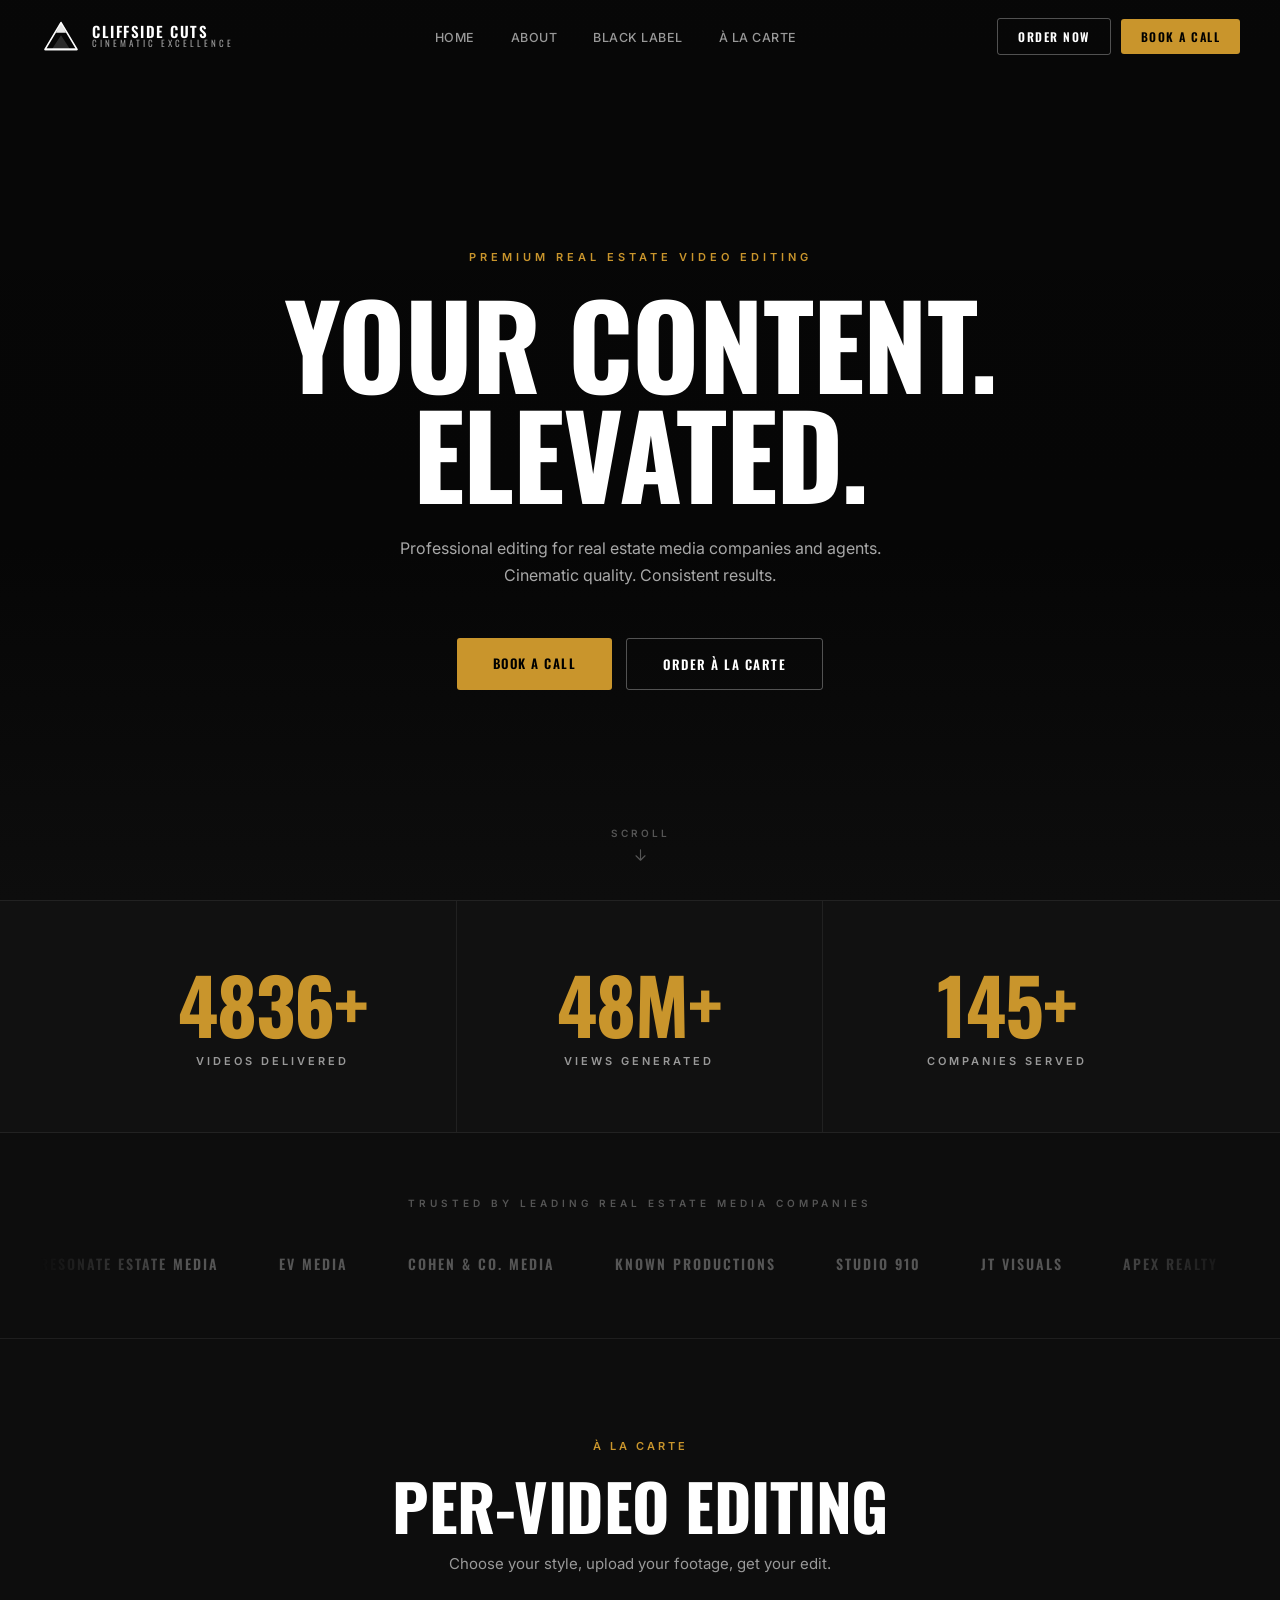
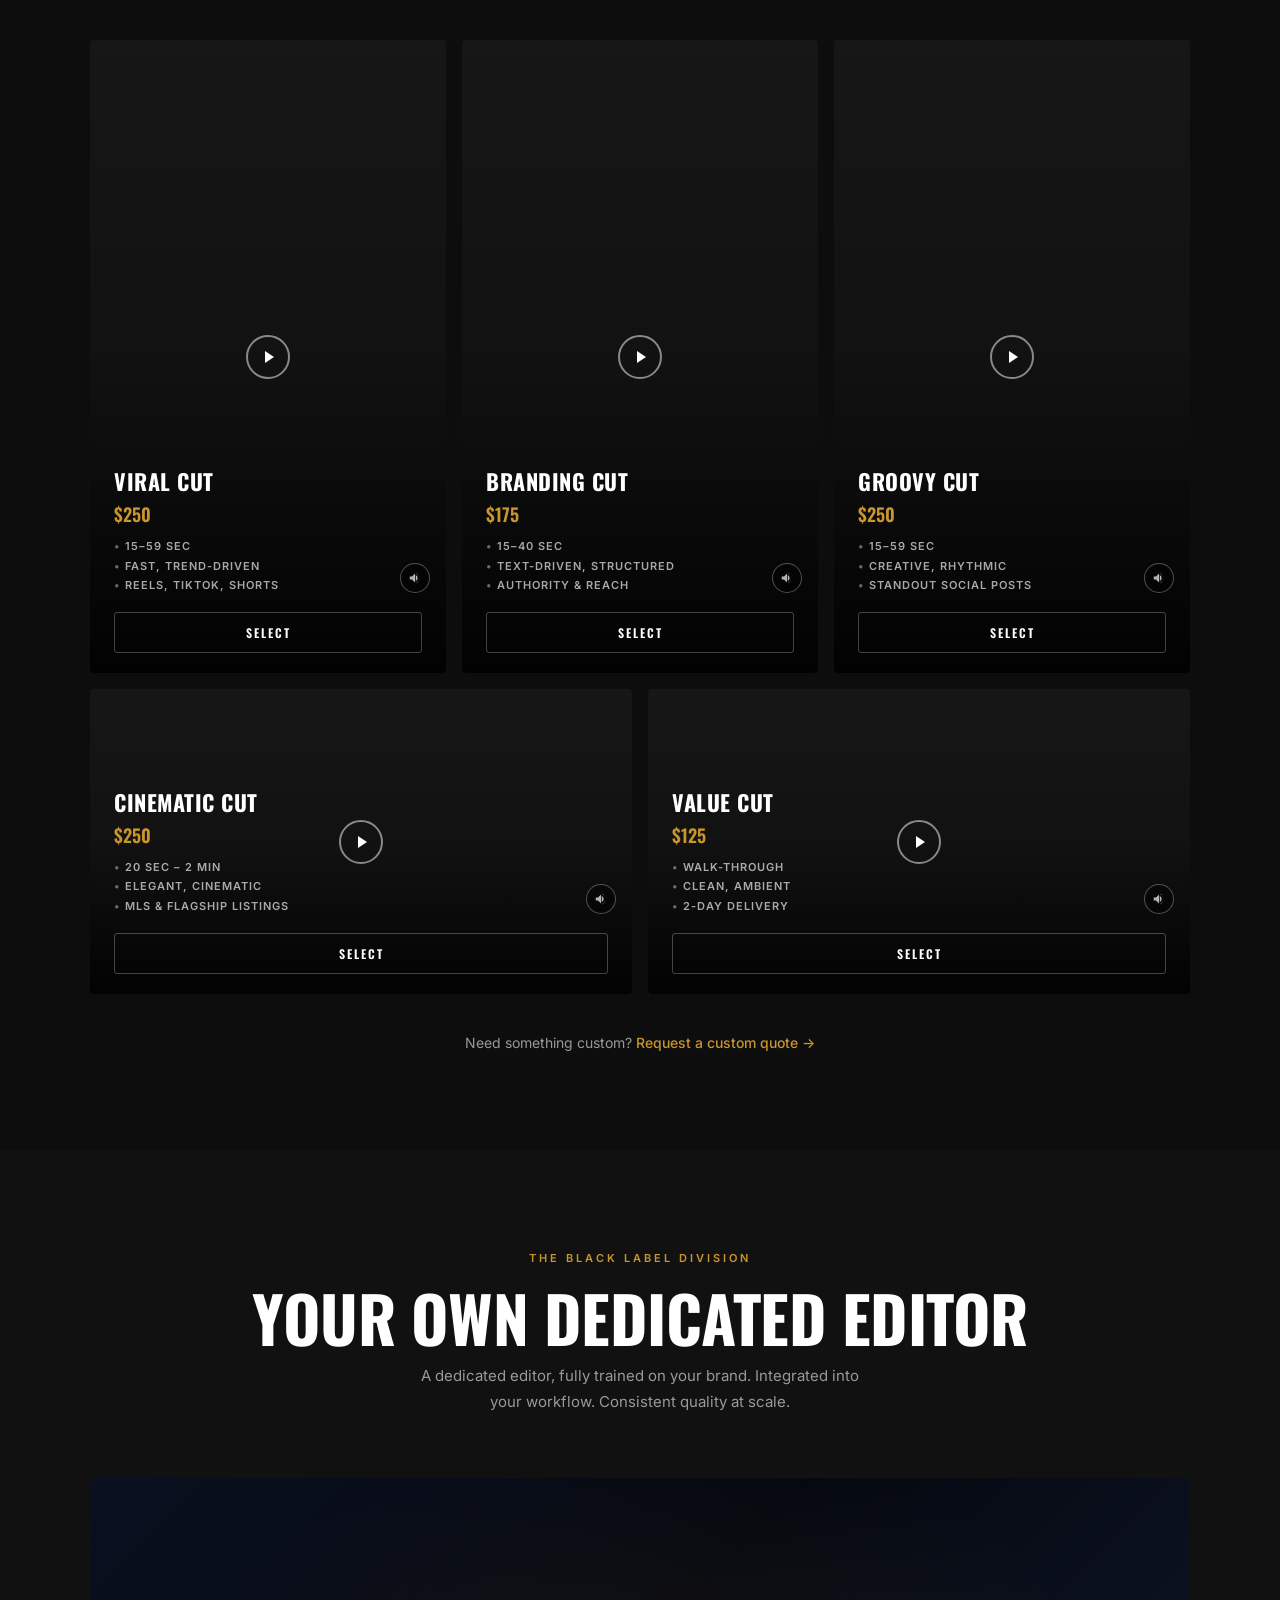
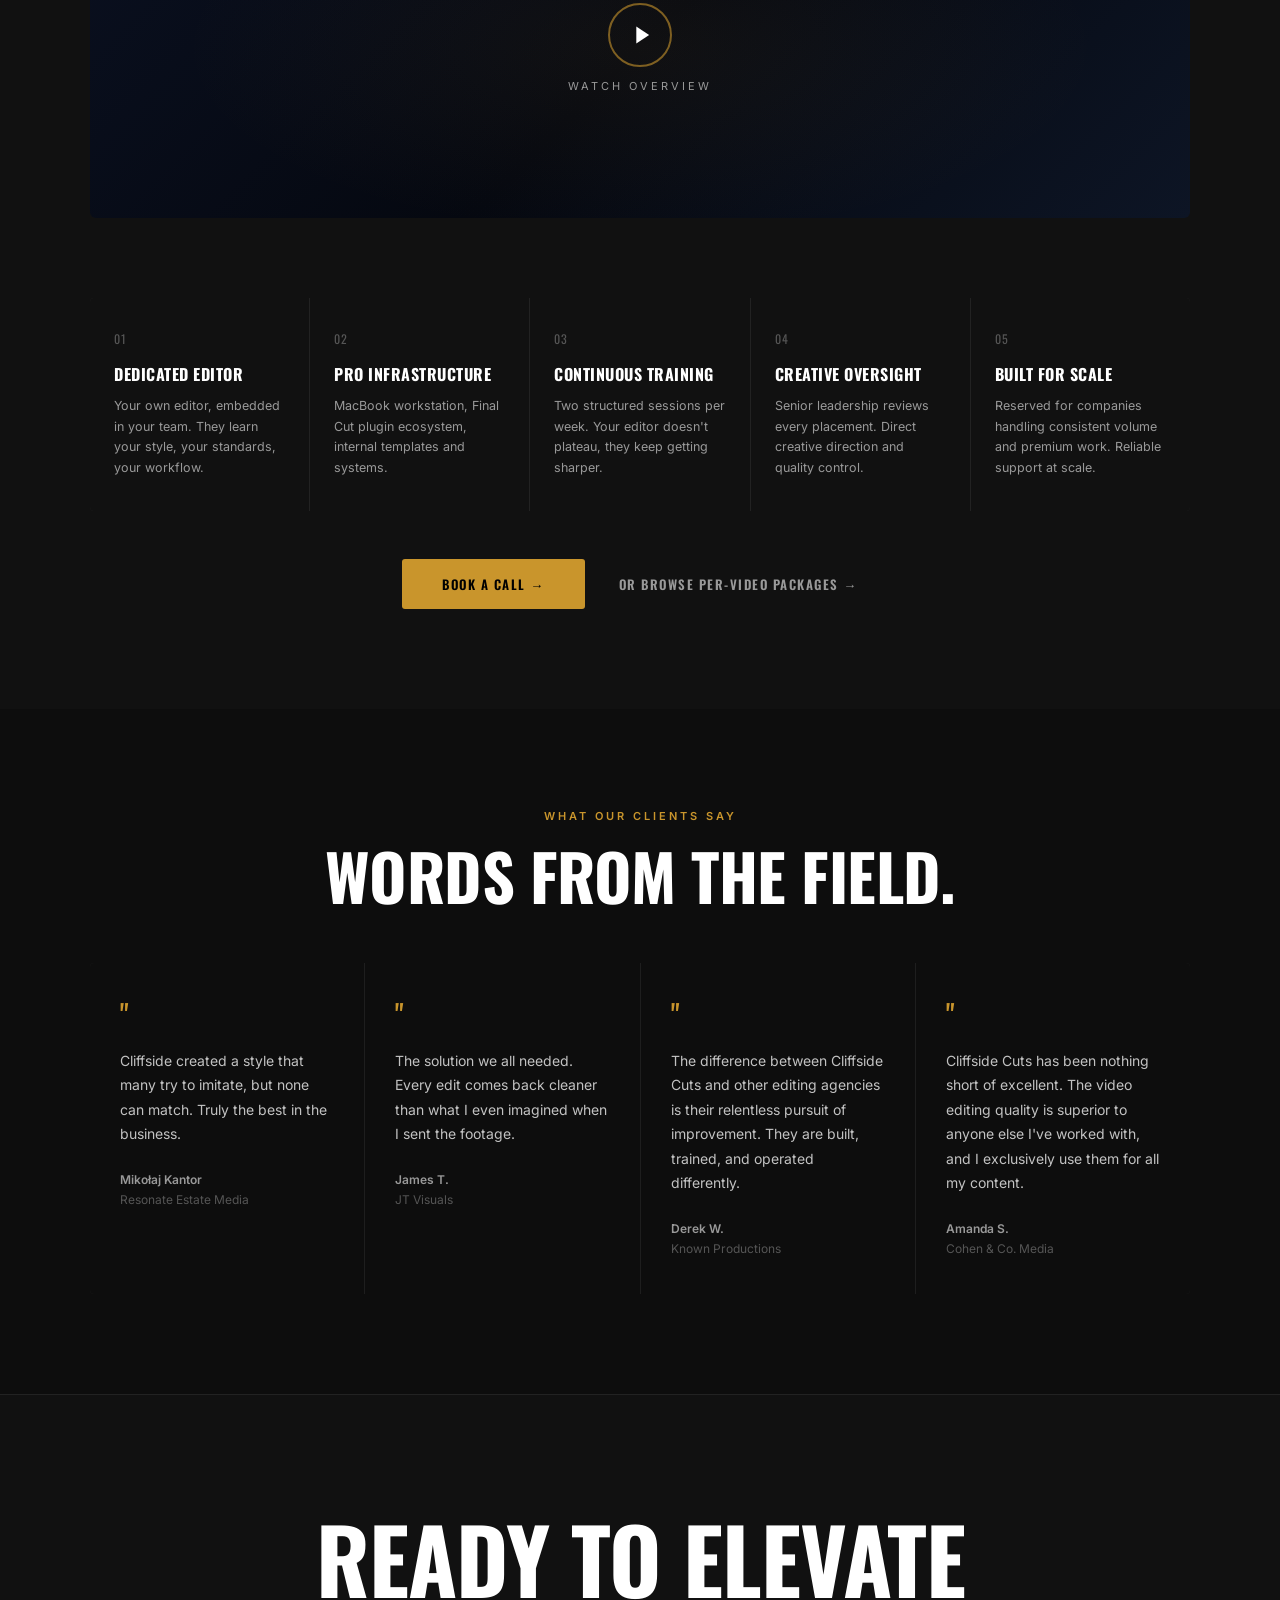
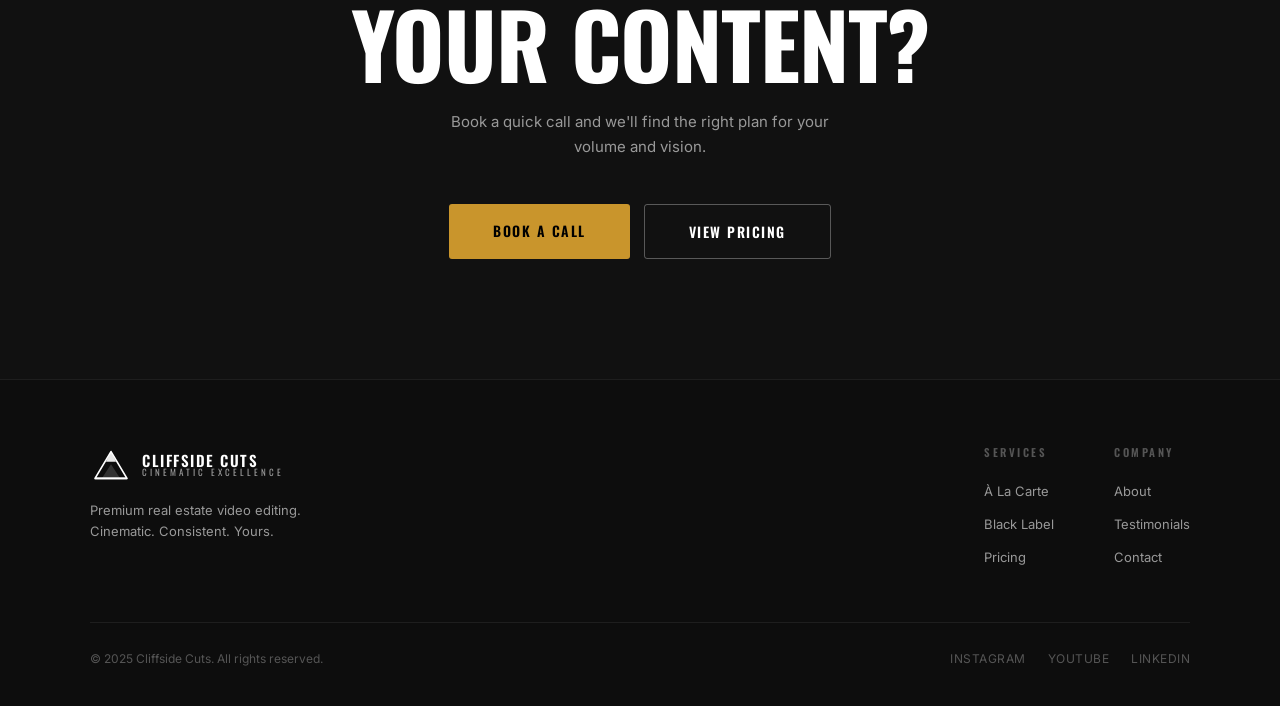
==== commit 503761ca: "Add files via upload" ====
--- a/index.html
+++ b/index.html
@@ -1,746 +1,1207 @@
 <!DOCTYPE html>
 <html lang="en">
 <head>
-    <meta charset="UTF-8">
-    <meta http-equiv="X-UA-Compatible" content="IE=edge" />
-    <meta name="viewport" content="width=device-width, initial-scale=1, maximum-scale=1" />
-    <title>The Cappa Luxury Hotel</title>
-    <meta name="description" content="THE CAPPA is a modern, elegant HTML template for luxury hotels, resorts, and vacation rentals. Fully responsive, customizable, and perfect for hospitality websites.">
-    <meta name="author" content="THE CAPPA Luxury Hotel Template by DuruThemes">
-    <meta name="robots" content="index, follow">
-    <link rel="icon" href="img/favicon.png" type="image/png" sizes="32x32">
-    <link rel="preconnect" href="https://fonts.googleapis.com">
-    <link rel="preconnect" href="https://fonts.gstatic.com" crossorigin>
-    <link href="https://fonts.googleapis.com/css2?family=Barlow+Condensed:wght@300;400&family=Barlow:wght@400&family=Gilda+Display&display=swap" rel="stylesheet">
-    <link rel="stylesheet" href="css/plugins.css" />
-    <link rel="stylesheet" href="css/style.css" />
+  <meta charset="UTF-8" />
+  <meta name="viewport" content="width=device-width, initial-scale=1.0" />
+  <title>Cliffside Cuts | Cinematic Excellence</title>
+  <link rel="preconnect" href="https://fonts.googleapis.com" />
+  <link rel="preconnect" href="https://fonts.gstatic.com" crossorigin />
+  <link href="https://fonts.googleapis.com/css2?family=Oswald:wght@400;500;600;700&family=Inter:wght@300;400;500;600&display=swap" rel="stylesheet" />
+  <style>
+    *, *::before, *::after { box-sizing: border-box; margin: 0; padding: 0; }
+
+    :root {
+      --bg:      #0d0d0d;
+      --bg2:     #111111;
+      --bg3:     #191919;
+      --border:  rgba(255,255,255,0.07);
+      --white:   #ffffff;
+      --gray:    #999999;
+      --gray2:   #555555;
+      --gold:    #c9952c;
+      --gold2:   #e0a930;
+    }
+
+    html { scroll-behavior: smooth; }
+    body {
+      font-family: 'Inter', sans-serif;
+      background: var(--bg);
+      color: var(--white);
+      overflow-x: hidden;
+      -webkit-font-smoothing: antialiased;
+    }
+
+    /* ── NAV ── */
+    nav {
+      position: fixed;
+      top: 0; left: 0; right: 0;
+      z-index: 1000;
+      padding: 0 40px;
+      height: 72px;
+      display: flex;
+      align-items: center;
+      justify-content: space-between;
+      transition: background 0.35s, border-bottom 0.35s;
+    }
+    nav.scrolled {
+      background: rgba(13,13,13,0.96);
+      backdrop-filter: blur(14px);
+      border-bottom: 1px solid var(--border);
+    }
+
+    .nav-logo {
+      display: flex;
+      align-items: center;
+      gap: 10px;
+      text-decoration: none;
+    }
+    .nav-logo svg { width: 42px; height: 42px; }
+    .nav-logo-text {
+      font-family: 'Oswald', sans-serif;
+      font-size: 15px;
+      font-weight: 600;
+      letter-spacing: 1.5px;
+      text-transform: uppercase;
+      color: var(--white);
+      line-height: 1.1;
+    }
+    .nav-logo-text span { display: block; font-size: 9px; font-weight: 400; color: var(--gray); letter-spacing: 3px; }
+
+    .nav-links {
+      display: flex;
+      align-items: center;
+      gap: 36px;
+      list-style: none;
+    }
+    .nav-links a {
+      font-family: 'Inter', sans-serif;
+      font-size: 12.5px;
+      font-weight: 500;
+      letter-spacing: 0.5px;
+      color: var(--gray);
+      text-decoration: none;
+      transition: color 0.2s;
+      text-transform: uppercase;
+    }
+    .nav-links a:hover { color: var(--white); }
+
+    .nav-ctas { display: flex; align-items: center; gap: 10px; }
+
+    .btn-outline {
+      padding: 9px 20px;
+      font-family: 'Oswald', sans-serif;
+      font-size: 12px;
+      font-weight: 600;
+      letter-spacing: 1.5px;
+      text-transform: uppercase;
+      border: 1px solid rgba(255,255,255,0.3);
+      border-radius: 3px;
+      color: var(--white);
+      background: transparent;
+      cursor: pointer;
+      text-decoration: none;
+      transition: all 0.2s;
+    }
+    .btn-outline:hover { border-color: var(--white); }
+
+    .btn-gold {
+      padding: 9px 20px;
+      font-family: 'Oswald', sans-serif;
+      font-size: 12px;
+      font-weight: 600;
+      letter-spacing: 1.5px;
+      text-transform: uppercase;
+      border: none;
+      border-radius: 3px;
+      background: var(--gold);
+      color: #000;
+      cursor: pointer;
+      text-decoration: none;
+      transition: background 0.2s;
+    }
+    .btn-gold:hover { background: var(--gold2); }
+
+    .hamburger {
+      display: none;
+      flex-direction: column;
+      gap: 5px;
+      cursor: pointer;
+    }
+    .hamburger span {
+      display: block;
+      width: 22px; height: 2px;
+      background: var(--white);
+      border-radius: 2px;
+      transition: all 0.3s;
+    }
+
+    .mobile-menu {
+      display: none;
+      position: fixed;
+      top: 72px; left: 0; right: 0; bottom: 0;
+      background: var(--bg);
+      z-index: 999;
+      flex-direction: column;
+      align-items: center;
+      justify-content: center;
+      gap: 32px;
+    }
+    .mobile-menu.open { display: flex; }
+    .mobile-menu a {
+      font-family: 'Oswald', sans-serif;
+      font-size: 32px;
+      font-weight: 700;
+      text-transform: uppercase;
+      color: var(--white);
+      text-decoration: none;
+      letter-spacing: 2px;
+    }
+    .mobile-menu a:hover { color: var(--gold); }
+    .mobile-menu .mob-ctas { display: flex; gap: 12px; margin-top: 16px; }
+
+    /* ── HERO ── */
+    .hero {
+      position: relative;
+      min-height: 100vh;
+      display: flex;
+      align-items: center;
+      justify-content: center;
+      text-align: center;
+      overflow: hidden;
+    }
+    .hero-bg {
+      position: absolute;
+      inset: 0;
+      background:
+        linear-gradient(to bottom, rgba(0,0,0,0.45) 0%, rgba(0,0,0,0.55) 60%, rgba(13,13,13,1) 100%),
+        url('https://images.unsplash.com/photo-1613490493576-7fde63acd811?w=1800&h=1000&fit=crop&q=80') center/cover no-repeat;
+    }
+
+    .hero-content {
+      position: relative;
+      z-index: 1;
+      padding: 140px 24px 100px;
+      max-width: 900px;
+    }
+
+    .hero-eyebrow {
+      font-family: 'Inter', sans-serif;
+      font-size: 11px;
+      font-weight: 600;
+      letter-spacing: 4px;
+      text-transform: uppercase;
+      color: var(--gold);
+      margin-bottom: 24px;
+    }
+
+    .hero h1 {
+      font-family: 'Oswald', sans-serif;
+      font-size: clamp(60px, 9vw, 120px);
+      font-weight: 700;
+      line-height: 0.95;
+      letter-spacing: -1px;
+      text-transform: uppercase;
+      margin-bottom: 28px;
+    }
+
+    .hero p {
+      font-size: 16px;
+      color: rgba(255,255,255,0.65);
+      max-width: 520px;
+      margin: 0 auto 48px;
+      line-height: 1.7;
+    }
+
+    .hero-ctas {
+      display: flex;
+      gap: 14px;
+      justify-content: center;
+      flex-wrap: wrap;
+    }
+    .hero-ctas .btn-gold { padding: 15px 36px; font-size: 13px; border-radius: 3px; }
+    .hero-ctas .btn-outline { padding: 15px 36px; font-size: 13px; border-radius: 3px; }
+
+    .hero-scroll {
+      position: absolute;
+      bottom: 36px;
+      left: 50%;
+      transform: translateX(-50%);
+      display: flex;
+      flex-direction: column;
+      align-items: center;
+      gap: 10px;
+      color: var(--gray2);
+      font-size: 10px;
+      font-weight: 600;
+      letter-spacing: 3px;
+      text-transform: uppercase;
+      z-index: 1;
+    }
+    .hero-scroll svg {
+      animation: bounce 1.6s ease-in-out infinite;
+    }
+    @keyframes bounce {
+      0%, 100% { transform: translateY(0); opacity: 0.4; }
+      50% { transform: translateY(5px); opacity: 0.9; }
+    }
+
+    /* ── STATS ── */
+    .stats {
+      border-top: 1px solid var(--border);
+      border-bottom: 1px solid var(--border);
+      background: var(--bg2);
+    }
+    .stats-grid {
+      max-width: 1100px;
+      margin: 0 auto;
+      display: grid;
+      grid-template-columns: repeat(3, 1fr);
+    }
+    .stat-item {
+      padding: 64px 40px;
+      text-align: center;
+      border-right: 1px solid var(--border);
+    }
+    .stat-item:last-child { border-right: none; }
+    .stat-number {
+      font-family: 'Oswald', sans-serif;
+      font-size: clamp(48px, 6vw, 80px);
+      font-weight: 700;
+      color: var(--gold);
+      letter-spacing: -1px;
+      line-height: 1;
+      margin-bottom: 12px;
+    }
+    .stat-label {
+      font-size: 11px;
+      font-weight: 600;
+      letter-spacing: 3px;
+      text-transform: uppercase;
+      color: var(--gray);
+    }
+
+    /* ── LOGOS ── */
+    .logos {
+      padding: 64px 40px;
+      border-bottom: 1px solid var(--border);
+    }
+    .logos-label {
+      text-align: center;
+      font-size: 10px;
+      font-weight: 600;
+      color: var(--gray2);
+      letter-spacing: 4px;
+      text-transform: uppercase;
+      margin-bottom: 44px;
+    }
+    .logos-wrap {
+      overflow: hidden;
+      -webkit-mask: linear-gradient(90deg, transparent, black 12%, black 88%, transparent);
+      mask: linear-gradient(90deg, transparent, black 12%, black 88%, transparent);
+    }
+    .logos-track {
+      display: flex;
+      align-items: center;
+      gap: 60px;
+      animation: marquee 28s linear infinite;
+      width: max-content;
+    }
+    .logos-track:hover { animation-play-state: paused; }
+    @keyframes marquee {
+      from { transform: translateX(0); }
+      to { transform: translateX(-50%); }
+    }
+    .logo-item {
+      font-family: 'Oswald', sans-serif;
+      font-size: 14px;
+      font-weight: 600;
+      letter-spacing: 2px;
+      text-transform: uppercase;
+      color: var(--gray2);
+      white-space: nowrap;
+      transition: color 0.2s;
+    }
+    .logo-item:hover { color: var(--gray); }
+
+    /* ── SERVICES ── */
+    .services {
+      padding: 100px 40px;
+      background: var(--bg);
+    }
+    .section-eyebrow {
+      font-family: 'Inter', sans-serif;
+      font-size: 11px;
+      font-weight: 600;
+      letter-spacing: 3px;
+      text-transform: uppercase;
+      color: var(--gold);
+      text-align: center;
+      margin-bottom: 20px;
+    }
+    .section-title {
+      font-family: 'Oswald', sans-serif;
+      font-size: clamp(36px, 5vw, 64px);
+      font-weight: 700;
+      text-transform: uppercase;
+      letter-spacing: -0.5px;
+      text-align: center;
+      margin-bottom: 14px;
+      line-height: 1;
+    }
+    .section-sub {
+      font-size: 15px;
+      color: var(--gray);
+      text-align: center;
+      max-width: 440px;
+      margin: 0 auto 64px;
+      line-height: 1.7;
+    }
+
+    /* 3-col top row, 2-col bottom row */
+    .cards-row-top {
+      display: grid;
+      grid-template-columns: repeat(3, 1fr);
+      gap: 16px;
+      max-width: 1100px;
+      margin: 0 auto 16px;
+    }
+    .cards-row-bottom {
+      display: grid;
+      grid-template-columns: repeat(2, 1fr);
+      gap: 16px;
+      max-width: 1100px;
+      margin: 0 auto 40px;
+    }
+
+    .service-card {
+      position: relative;
+      border-radius: 4px;
+      overflow: hidden;
+      aspect-ratio: 9/16;
+      cursor: pointer;
+      background: var(--bg3);
+    }
+    .cards-row-bottom .service-card {
+      aspect-ratio: 16/9;
+    }
+
+    .card-video-bg {
+      position: absolute;
+      inset: 0;
+      background-size: cover;
+      background-position: center;
+      transition: transform 0.6s ease;
+    }
+    .service-card:hover .card-video-bg { transform: scale(1.04); }
+
+    /* gradient overlays that simulate cinematic footage */
+    .card-1 .card-video-bg { background: url('https://images.unsplash.com/photo-1558618666-fcd25c85cd64?w=700&h=900&fit=crop&q=80') center/cover no-repeat; }
+    .card-2 .card-video-bg { background: url('https://images.unsplash.com/photo-1560518883-ce09059eeffa?w=700&h=900&fit=crop&q=80') center/cover no-repeat; }
+    .card-3 .card-video-bg { background: url('https://images.unsplash.com/photo-1570129477492-45c003edd2be?w=700&h=900&fit=crop&q=80') center/cover no-repeat; }
+    .card-4 .card-video-bg { background: url('https://images.unsplash.com/photo-1600596542815-ffad4c1539a9?w=1200&h=700&fit=crop&q=80') center/cover no-repeat; }
+    .card-5 .card-video-bg { background: url('https://images.unsplash.com/photo-1568605114967-8130f3a36994?w=1200&h=700&fit=crop&q=80') center/cover no-repeat; }
+
+    .card-overlay {
+      position: absolute;
+      inset: 0;
+      background: linear-gradient(to top, rgba(0,0,0,0.92) 0%, rgba(0,0,0,0.3) 50%, rgba(0,0,0,0.1) 100%);
+    }
+
+    .card-play {
+      position: absolute;
+      top: 50%;
+      left: 50%;
+      transform: translate(-50%, -50%);
+      width: 44px;
+      height: 44px;
+      border-radius: 50%;
+      border: 2px solid rgba(255,255,255,0.5);
+      display: flex;
+      align-items: center;
+      justify-content: center;
+      transition: border-color 0.2s, background 0.2s;
+    }
+    .service-card:hover .card-play {
+      border-color: var(--gold);
+      background: rgba(201,149,44,0.15);
+    }
+    .card-play svg { width: 14px; height: 14px; fill: white; margin-left: 2px; }
+
+    .card-mute {
+      position: absolute;
+      bottom: 80px;
+      right: 16px;
+      width: 30px; height: 30px;
+      border-radius: 50%;
+      border: 1px solid rgba(255,255,255,0.3);
+      display: flex;
+      align-items: center;
+      justify-content: center;
+      cursor: pointer;
+      background: rgba(0,0,0,0.4);
+    }
+    .card-mute svg { width: 12px; height: 12px; fill: white; }
+
+    .card-info {
+      position: absolute;
+      bottom: 0;
+      left: 0; right: 0;
+      padding: 24px 24px 20px;
+    }
+    .card-info h3 {
+      font-family: 'Oswald', sans-serif;
+      font-size: 22px;
+      font-weight: 700;
+      text-transform: uppercase;
+      letter-spacing: 0.5px;
+      margin-bottom: 4px;
+    }
+    .card-info .price {
+      font-family: 'Oswald', sans-serif;
+      font-size: 18px;
+      font-weight: 600;
+      color: var(--gold);
+      margin-bottom: 10px;
+    }
+    .card-bullets {
+      list-style: none;
+      margin-bottom: 16px;
+    }
+    .card-bullets li {
+      font-size: 11px;
+      font-weight: 600;
+      letter-spacing: 1px;
+      text-transform: uppercase;
+      color: rgba(255,255,255,0.65);
+      line-height: 1.8;
+    }
+    .card-bullets li::before { content: '• '; color: rgba(255,255,255,0.4); }
+    .card-select {
+      display: block;
+      width: 100%;
+      padding: 11px;
+      font-family: 'Oswald', sans-serif;
+      font-size: 12px;
+      font-weight: 600;
+      letter-spacing: 2px;
+      text-transform: uppercase;
+      text-align: center;
+      background: transparent;
+      border: 1px solid rgba(255,255,255,0.25);
+      border-radius: 3px;
+      color: var(--white);
+      text-decoration: none;
+      transition: all 0.2s;
+    }
+    .card-select:hover { background: var(--gold); border-color: var(--gold); color: #000; }
+
+    .custom-quote {
+      text-align: center;
+      font-size: 14px;
+      color: var(--gray);
+      margin-top: 8px;
+    }
+    .custom-quote a {
+      color: var(--gold);
+      text-decoration: none;
+      font-weight: 500;
+    }
+    .custom-quote a:hover { color: var(--gold2); }
+
+    /* ── BLACK LABEL ── */
+    .black-label {
+      background: var(--bg2);
+      padding: 100px 40px;
+    }
+    .bl-container { max-width: 1100px; margin: 0 auto; }
+    .bl-hero-img {
+      width: 100%;
+      height: 340px;
+      border-radius: 6px;
+      background: linear-gradient(135deg, #0a1020 0%, #050810 50%, #0d1525 100%);
+      margin-bottom: 80px;
+      position: relative;
+      overflow: hidden;
+      display: flex;
+      align-items: center;
+      justify-content: center;
+    }
+    .bl-hero-img::before {
+      content: '';
+      position: absolute;
+      inset: 0;
+      background: radial-gradient(ellipse 60% 80% at 50% 50%, rgba(201,149,44,0.06) 0%, transparent 70%);
+    }
+    .bl-play-wrap { display: flex; flex-direction: column; align-items: center; gap: 12px; position: relative; z-index: 1; }
+    .bl-play-btn {
+      width: 64px; height: 64px;
+      border-radius: 50%;
+      border: 2px solid rgba(201,149,44,0.6);
+      display: flex;
+      align-items: center;
+      justify-content: center;
+      cursor: pointer;
+      transition: all 0.2s;
+    }
+    .bl-play-btn:hover { background: rgba(201,149,44,0.1); border-color: var(--gold); }
+    .bl-play-btn svg { width: 20px; height: 20px; fill: white; margin-left: 3px; }
+    .bl-play-label {
+      font-family: 'Inter', sans-serif;
+      font-size: 11px;
+      letter-spacing: 3px;
+      text-transform: uppercase;
+      color: var(--gray);
+    }
+
+    .bl-features-row {
+      display: grid;
+      grid-template-columns: repeat(5, 1fr);
+      gap: 1px;
+      background: var(--border);
+      border-radius: 4px;
+      overflow: hidden;
+      margin-bottom: 48px;
+    }
+    .bl-feat {
+      background: var(--bg2);
+      padding: 32px 24px;
+      transition: background 0.2s;
+      position: relative;
+    }
+    .bl-feat:hover { background: var(--bg3); }
+    .bl-feat-num {
+      font-family: 'Oswald', sans-serif;
+      font-size: 12px;
+      font-weight: 400;
+      color: var(--gray2);
+      letter-spacing: 1px;
+      margin-bottom: 18px;
+    }
+    .bl-feat h4 {
+      font-family: 'Oswald', sans-serif;
+      font-size: 16px;
+      font-weight: 700;
+      text-transform: uppercase;
+      letter-spacing: 0.5px;
+      margin-bottom: 12px;
+      line-height: 1.2;
+    }
+    .bl-feat p {
+      font-size: 12.5px;
+      color: var(--gray);
+      line-height: 1.65;
+    }
+
+    .bl-ctas { display: flex; justify-content: center; gap: 14px; flex-wrap: wrap; }
+    .bl-ctas .btn-gold { padding: 15px 40px; font-size: 13px; }
+    .bl-link {
+      display: inline-flex;
+      align-items: center;
+      gap: 8px;
+      padding: 15px 20px;
+      font-family: 'Oswald', sans-serif;
+      font-size: 13px;
+      font-weight: 600;
+      letter-spacing: 1.5px;
+      text-transform: uppercase;
+      color: var(--gray);
+      text-decoration: none;
+      transition: color 0.2s;
+    }
+    .bl-link:hover { color: var(--white); }
+
+    /* ── TESTIMONIALS ── */
+    .testimonials {
+      background: var(--bg);
+      padding: 100px 40px;
+    }
+    .testimonials-grid {
+      display: grid;
+      grid-template-columns: repeat(4, 1fr);
+      gap: 1px;
+      background: var(--border);
+      border-radius: 4px;
+      overflow: hidden;
+      margin-top: 56px;
+    }
+    .testimonial {
+      background: var(--bg);
+      padding: 36px 30px;
+      transition: background 0.2s;
+    }
+    .testimonial:hover { background: var(--bg2); }
+    .testimonial-icon {
+      font-family: 'Oswald', sans-serif;
+      font-size: 32px;
+      color: var(--gold);
+      line-height: 1;
+      margin-bottom: 18px;
+    }
+    .testimonial-text {
+      font-size: 14px;
+      color: rgba(255,255,255,0.75);
+      line-height: 1.75;
+      margin-bottom: 24px;
+    }
+    .testimonial-author { font-size: 12px; color: var(--gray2); line-height: 1.5; }
+    .testimonial-author strong { display: block; color: var(--gray); font-weight: 600; margin-bottom: 2px; }
+
+    /* ── CTA BAND ── */
+    .cta-band {
+      padding: 120px 40px;
+      text-align: center;
+      background: var(--bg2);
+      border-top: 1px solid var(--border);
+    }
+    .cta-band h2 {
+      font-family: 'Oswald', sans-serif;
+      font-size: clamp(48px, 7vw, 96px);
+      font-weight: 700;
+      text-transform: uppercase;
+      letter-spacing: -1px;
+      line-height: 0.95;
+      margin-bottom: 24px;
+    }
+    .cta-band p {
+      font-size: 15px;
+      color: var(--gray);
+      max-width: 400px;
+      margin: 0 auto 44px;
+      line-height: 1.7;
+    }
+    .cta-btns { display: flex; gap: 14px; justify-content: center; flex-wrap: wrap; }
+    .cta-btns .btn-gold { padding: 16px 44px; font-size: 14px; }
+    .cta-btns .btn-outline { padding: 16px 44px; font-size: 14px; }
+
+    /* ── FOOTER ── */
+    footer {
+      background: var(--bg);
+      border-top: 1px solid var(--border);
+      padding: 64px 40px 40px;
+    }
+    .footer-inner { max-width: 1100px; margin: 0 auto; }
+    .footer-top {
+      display: flex;
+      justify-content: space-between;
+      align-items: flex-start;
+      gap: 48px;
+      flex-wrap: wrap;
+      margin-bottom: 56px;
+    }
+    .footer-brand p {
+      font-size: 13px;
+      color: var(--gray);
+      max-width: 240px;
+      line-height: 1.65;
+      margin-top: 14px;
+    }
+    .footer-nav { display: flex; gap: 60px; flex-wrap: wrap; }
+    .footer-col h5 {
+      font-family: 'Oswald', sans-serif;
+      font-size: 11px;
+      font-weight: 600;
+      letter-spacing: 2.5px;
+      text-transform: uppercase;
+      color: var(--gray2);
+      margin-bottom: 20px;
+    }
+    .footer-col ul { list-style: none; display: flex; flex-direction: column; gap: 13px; }
+    .footer-col ul a {
+      font-size: 13px;
+      color: var(--gray);
+      text-decoration: none;
+      transition: color 0.2s;
+    }
+    .footer-col ul a:hover { color: var(--white); }
+    .footer-bottom {
+      display: flex;
+      justify-content: space-between;
+      align-items: center;
+      border-top: 1px solid var(--border);
+      padding-top: 28px;
+      flex-wrap: wrap;
+      gap: 12px;
+    }
+    .footer-bottom p { font-size: 12px; color: var(--gray2); }
+    .footer-socials { display: flex; gap: 22px; }
+    .footer-socials a {
+      font-size: 12px;
+      color: var(--gray2);
+      text-decoration: none;
+      transition: color 0.2s;
+      text-transform: uppercase;
+      letter-spacing: 0.5px;
+    }
+    .footer-socials a:hover { color: var(--white); }
+
+    /* ── RESPONSIVE ── */
+    @media (max-width: 900px) {
+      .bl-features-row { grid-template-columns: repeat(2, 1fr); }
+      .bl-feat:nth-child(5) { grid-column: span 2; }
+      .testimonials-grid { grid-template-columns: repeat(2, 1fr); }
+      .cards-row-top { grid-template-columns: 1fr 1fr; }
+      .cards-row-bottom { grid-template-columns: 1fr; }
+    }
+    @media (max-width: 768px) {
+      nav { padding: 0 20px; }
+      .nav-links, .nav-ctas { display: none; }
+      .hamburger { display: flex; }
+      .stats-grid { grid-template-columns: 1fr; }
+      .stat-item { border-right: none; border-bottom: 1px solid var(--border); }
+      .stat-item:last-child { border-bottom: none; }
+      .services, .black-label, .testimonials, .cta-band { padding: 72px 20px; }
+      .logos { padding: 52px 20px; }
+      .cards-row-top { grid-template-columns: 1fr; }
+      .service-card { aspect-ratio: 3/2; }
+      .bl-features-row { grid-template-columns: 1fr; }
+      .bl-feat:nth-child(5) { grid-column: span 1; }
+      .testimonials-grid { grid-template-columns: 1fr; }
+      .footer-top { flex-direction: column; }
+      .footer-nav { gap: 36px; }
+      footer { padding: 52px 20px 36px; }
+    }
+  </style>
 </head>
 <body>
-    <!-- Preloader -->
-    <div class="preloader-bg"></div>
-    <div id="preloader">
-        <div id="preloader-status">
-            <div class="preloader-position loader"> <span></span> </div>
-        </div>
+
+  <!-- NAV -->
+  <nav id="navbar">
+    <a href="#" class="nav-logo">
+      <!-- Mountain SVG Logo -->
+      <svg viewBox="0 0 100 80" fill="none" xmlns="http://www.w3.org/2000/svg">
+        <polygon points="50,8 88,72 12,72" fill="none" stroke="white" stroke-width="4" stroke-linejoin="round"/>
+        <polygon points="50,8 62,32 38,32" fill="white" opacity="0.9"/>
+        <line x1="12" y1="72" x2="88" y2="72" stroke="white" stroke-width="4"/>
+        <polygon points="28,72 50,38 72,72" fill="white" opacity="0.15"/>
+      </svg>
+      <div class="nav-logo-text">
+        Cliffside Cuts
+        <span>Cinematic Excellence</span>
+      </div>
+    </a>
+    <ul class="nav-links">
+      <li><a href="index.html" class="active">Home</a></li>
+      <li><a href="about.html">About</a></li>
+      <li><a href="black-label.html">Black Label</a></li>
+      <li><a href="a-la-carte.html">À La Carte</a></li>
+    </ul>
+    <div class="nav-ctas">
+      <a href="a-la-carte.html" class="btn-outline">Order Now</a>
+      <a href="about.html#contact" class="btn-gold">Book A Call</a>
     </div>
-    <!-- Progress scroll totop -->
-    <div class="progress-wrap cursor-pointer">
-        <svg class="progress-circle svg-content" width="100%" height="100%" viewBox="-1 -1 102 102">
-            <path d="M50,1 a49,49 0 0,1 0,98 a49,49 0 0,1 0,-98" />
-        </svg>
+    <div class="hamburger" id="hamburger">
+      <span></span><span></span><span></span>
     </div>
-        <!-- Navbar -->
-    <nav class="navbar navbar-expand-lg">
-        <div class="container">
-            <!-- Logo -->
-            <div class="logo-wrapper">
-                <a class="logo" href="index.html"> <img src="img/logo.png" class="logo-img" alt=""> </a>
-            </div>
-            <!-- Button -->
-            <button class="navbar-toggler" type="button" data-bs-toggle="collapse" data-bs-target="#navbar" aria-controls="navbar" aria-expanded="false" aria-label="Toggle navigation"> <span class="navbar-toggler-icon"><i class="ti-menu"></i></span> </button>
-            <!-- Menu -->
-            <div class="collapse navbar-collapse" id="navbar">
-                <ul class="navbar-nav ms-auto">
-                    <li class="nav-item"><a class="nav-link active" href="index.html">Home</a></li>
-                    <li class="nav-item"><a class="nav-link" href="about.html">About</a></li>
-                    <li class="nav-item dropdown">
-                        <a class="nav-link dropdown-toggle" href="#" role="button" data-bs-toggle="dropdown" aria-expanded="false">Events <i class="ti-angle-down"></i></a>
-                        <ul class="dropdown-menu">
-                            <li><a class="dropdown-item" href="Events.html">Private Events</a></li>
-                            <li><a class="dropdown-item" href="Events.html">Corporate Events</a></li>
-                        </ul>
-                    </li>
-                    <li class="nav-item"><a class="nav-link" href="contact.html">Contact</a></li>
-                </ul>
-            </div>
-        </div>
-    </nav>
-    <!-- Slider -->
-    <header class="header slider-fade">
-        <div class="owl-carousel owl-theme">
-            <!-- The opacity on the image is made with "data-overlay-dark="number". You can change it using the numbers 0-9. -->
-            <div class="text-center item bg-img" data-overlay-dark="2" data-background="img/slider/2.jpg">
-                <div class="v-middle caption">
-                    <div class="container">
-                        <div class="row justify-content-center">
-                            <div class="col-lg-10 col-md-12">
-                                <h4>Luxury Hotel & Best Resort</h4>
-                                <h1>Enjoy a Luxury Experience</h1>
-                                <div class="butn-light mt-30 mb-30"> <a href="#" data-scroll-nav="1"><span>Rooms & Suites</span></a> </div>
-                            </div>
-                        </div>
-                    </div>
-                </div>
-            </div>
-            <div class="text-center item bg-img" data-overlay-dark="2" data-background="img/slider/8.jpg">
-                <div class="v-middle caption">
-                    <div class="container">
-                        <div class="row justify-content-center">
-                            <div class="col-lg-10 col-md-12">
-                                <h4>Unique Place to Relax & Enjoy</h4>
-                                <h1>We don't plan events. We build experiences.</h1>
-                                <div class="butn-light mt-30 mb-30"> <a href="#" data-scroll-nav="1"><span>Discover</span></a> </div>
-                            </div>
-                        </div>
-                    </div>
-                </div>
-            </div>
-            <div class="text-center item bg-img" data-overlay-dark="3" data-background="img/slider/1.jpg">
-                <div class="v-middle caption">
-                    <div class="container">
-                        <div class="row justify-content-center">
-                            <div class="col-lg-10 col-md-12">
-                                <h4>The Ultimate Luxury Experience</h4>
-                                <h1>Enjoy The Best Moments of Life</h1>
-                                <div class="butn-light mt-30 mb-30"> <a href="#" data-scroll-nav="1"><span>Rooms & Suites</span></a> </div>
-                            </div>
-                        </div>
-                    </div>
-                </div>
-            </div>
-        </div>
-        <!-- slider reservation -->
-        <div class="reservation">
-            <a href="tel:0724 682 446">
-                <div class="icon d-flex justify-content-center align-items-center">
-                    <i class="flaticon-call"></i>
-                </div>
-                <div class="call"><span>0724 682 446</span> <br>Contact</div>
-            </a>
-        </div>
-    </header>
-    <!-- About -->
-    <section class="about section-padding">
-        <div class="container">
-            <div class="row">
-                <div class="col-md-6 mb-30 animate-box" data-animate-effect="fadeInUp">
-                    <div class="section-subtitle">The Cappa Luxury Hotel</div>
-                    <div class="section-title">Enjoy a Luxury Experience</div>
-                    <p>Welcome to the best five-star deluxe hotel in New York. Hotel elementum sesue the aucan vestibulum aliquam justo in sapien rutrum volutpat. Donec in quis the pellentesque velit. Donec id velit ac arcu posuere blane.</p>
-                    <p>Hotel ut nisl quam nestibulum ac quam nec odio elementum sceisue the aucan ligula. Orci varius natoque penatibus et magnis dis parturient monte nascete ridiculus mus nellentesque habitant morbine.</p>
-                </div>
-                <div class="col col-md-3 animate-box" data-animate-effect="fadeInUp">
-                    <img src="img/rooms/8.jpg" alt="" class="mt-90 mb-30">
-                </div>
-                <div class="col col-md-3 animate-box" data-animate-effect="fadeInUp">
-                    <img src="img/rooms/2.jpg" alt="">
-                </div>
-            </div>
-        </div>
-    </section>
-    <!-- Rooms -->
-    <section class="rooms1 section-padding bg-darkblack" data-scroll-index="1">
-        <div class="container">
-            <div class="row">
-                <div class="col-md-12">
-                    <div class="section-subtitle">The Cappa Luxury Hotel</div>
-                    <div class="section-title">Rooms & Suites</div>
-                </div>
-            </div>
-            <div class="row">
-                <div class="col-lg-4 col-md-12">
-                    <div class="item">
-                        <div class="position-re o-hidden"> <img src="img/rooms/1.jpg" alt=""> </div> <span class="category"><a href="rooms2.html">Book</a></span>
-                        <div class="con">
-                            <h6><a href="room-details.html">150$ / Night</a></h6>
-                            <h5><a href="room-details.html">Junior Suite</a> </h5>
-                            <div class="line"></div>
-                            <div class="row facilities">
-                                <div class="col col-md-7">
-                                    <ul>
-                                        <li><i class="flaticon-bed"></i></li>
-                                        <li><i class="flaticon-bath"></i></li>
-                                        <li><i class="flaticon-breakfast"></i></li>
-                                        <li><i class="flaticon-towel"></i></li>
-                                    </ul>
-                                </div>
-                                <div class="col col-md-5 text-end">
-                                    <div class="permalink"><a href="room-details.html">Details <i class="ti-arrow-right"></i></a></div>
-                                </div>
-                            </div>
-                        </div>
-                    </div>
-                </div>
-                <div class="col-lg-4 col-md-12">
-                    <div class="item">
-                        <div class="position-re o-hidden"> <img src="img/rooms/2.jpg" alt=""> </div> <span class="category"><a href="rooms2.html">Book</a></span>
-                        <div class="con">
-                            <h6><a href="room-details.html">200$ / Night</a></h6>
-                            <h5><a href="room-details.html">Family Room</a></h5>
-                            <div class="line"></div>
-                            <div class="row facilities">
-                                <div class="col col-md-7">
-                                    <ul>
-                                        <li><i class="flaticon-bed"></i></li>
-                                        <li><i class="flaticon-bath"></i></li>
-                                        <li><i class="flaticon-breakfast"></i></li>
-                                        <li><i class="flaticon-towel"></i></li>
-                                    </ul>
-                                </div>
-                                <div class="col col-md-5 text-end">
-                                    <div class="permalink"><a href="room-details.html">Details <i class="ti-arrow-right"></i></a></div>
-                                </div>
-                            </div>
-                        </div>
-                    </div>
-                </div>
-                <div class="col-lg-4 col-md-12">
-                    <div class="item">
-                        <div class="position-re o-hidden"> <img src="img/rooms/3.jpg" alt=""> </div> <span class="category"><a href="rooms2.html">Book</a></span>
-                        <div class="con">
-                            <h6><a href="room-details.html">250$ / Night</a></h6>
-                            <h5><a href="room-details.html">Double Room</a></h5>
-                            <div class="line"></div>
-                            <div class="row facilities">
-                                <div class="col col-md-7">
-                                    <ul>
-                                        <li><i class="flaticon-bed"></i></li>
-                                        <li><i class="flaticon-bath"></i></li>
-                                        <li><i class="flaticon-breakfast"></i></li>
-                                        <li><i class="flaticon-towel"></i></li>
-                                    </ul>
-                                </div>
-                                <div class="col col-md-5 text-end">
-                                    <div class="permalink"><a href="room-details.html">Details <i class="ti-arrow-right"></i></a></div>
-                                </div>
-                            </div>
-                        </div>
-                    </div>
-                </div>
-                <div class="col-lg-6 col-md-12">
-                    <div class="item">
-                        <div class="position-re o-hidden"> <img src="img/rooms/4.jpg" alt=""> </div> <span class="category"><a href="rooms2.html">Book</a></span>
-                        <div class="con">
-                            <h6><a href="room-details.html">300$ / Night</a></h6>
-                            <h5><a href="room-details.html">Deluxe Room</a></h5>
-                            <div class="line"></div>
-                            <div class="row facilities">
-                                <div class="col col-md-7">
-                                    <ul>
-                                        <li><i class="flaticon-bed"></i></li>
-                                        <li><i class="flaticon-bath"></i></li>
-                                        <li><i class="flaticon-breakfast"></i></li>
-                                        <li><i class="flaticon-towel"></i></li>
-                                    </ul>
-                                </div>
-                                <div class="col col-md-5 text-end">
-                                    <div class="permalink"><a href="room-details.html">Details <i class="ti-arrow-right"></i></a></div>
-                                </div>
-                            </div>
-                        </div>
-                    </div>
-                </div>
-                <div class="col-lg-6 col-md-12">
-                    <div class="item">
-                        <div class="position-re o-hidden"> <img src="img/rooms/7.jpg" alt=""> </div> <span class="category"><a href="rooms2.html">Book</a></span>
-                        <div class="con">
-                            <h6><a href="room-details.html">150$ / Night</a></h6>
-                            <h5><a href="room-details.html">Superior Room</a></h5>
-                            <div class="line"></div>
-                            <div class="row facilities">
-                                <div class="col col-md-7">
-                                    <ul>
-                                        <li><i class="flaticon-bed"></i></li>
-                                        <li><i class="flaticon-bath"></i></li>
-                                        <li><i class="flaticon-breakfast"></i></li>
-                                        <li><i class="flaticon-towel"></i></li>
-                                    </ul>
-                                </div>
-                                <div class="col col-md-5 text-end">
-                                    <div class="permalink"><a href="room-details.html">Details <i class="ti-arrow-right"></i></a></div>
-                                </div>
-                            </div>
-                        </div>
-                    </div>
-                </div>
-            </div>
-        </div>
-    </section>
-    <!-- Pricing -->
-    <section class="pricing section-padding">
-        <div class="container">
-            <div class="row">
-                <div class="col-md-4">
-                    <div class="section-subtitle"><span>Best Prices</span></div>
-                    <div class="section-title">Extra Services</div>
-                    <p class="color-2">The best prices for your relaxing vacation. The utanislen quam nestibulum ac quame odion elementum sceisue the aucan.</p>
-                    <p class="color-2">Orci varius natoque penatibus et magnis disney parturient monte nascete ridiculus mus nellen etesque habitant morbine.</p>
-                    <div class="reservations mb-30">
-                        <div class="icon"><span class="flaticon-call"></span></div>
-                        <div class="text">
-                            <p class="color-2">For information</p> <a href="tel:+18551004444" aria-label="Call 855 100 4444">855 100 4444</a>
-                        </div>
-                    </div>
-                </div>
-                <div class="col-md-8">
-                    <div class="owl-carousel owl-theme">
-                        <div class="pricing-card">
-                            <img src="img/pricing/1.jpg" alt="">
-                            <div class="desc">
-                                <div class="name">Room cleaning</div>
-                                <div class="amount">$50<span>/ month</span></div>
-                                <ul class="list-unstyled list">
-                                    <li><i class="ti-check"></i> Hotel ut nisan the duru</li>
-                                    <li><i class="ti-check"></i> Orci miss natoque vasa ince</li>
-                                    <li><i class="ti-close unavailable"></i>Clean sorem ipsum morbin</li>
-                                </ul>
-                            </div>
-                        </div>
-                        <div class="pricing-card">
-                            <img src="img/pricing/2.jpg" alt="">
-                            <div class="desc">
-                                <div class="name">Drinks included</div>
-                                <div class="amount">$30<span>/ daily</span></div>
-                                <ul class="list-unstyled list">
-                                    <li><i class="ti-check"></i> Hotel ut nisan the duru</li>
-                                    <li><i class="ti-check"></i> Orci miss natoque vasa ince</li>
-                                    <li><i class="ti-close unavailable"></i>Clean sorem ipsum morbin</li>
-                                </ul>
-                            </div>
-                        </div>
-                        <div class="pricing-card">
-                            <img src="img/pricing/3.jpg" alt="">
-                            <div class="desc">
-                                <div class="name">Room Breakfast</div>
-                                <div class="amount">$30<span>/ daily</span></div>
-                                <ul class="list-unstyled list">
-                                    <li><i class="ti-check"></i> Hotel ut nisan the duru</li>
-                                    <li><i class="ti-check"></i> Orci miss natoque vasa ince</li>
-                                    <li><i class="ti-close unavailable"></i>Clean sorem ipsum morbin</li>
-                                </ul>
-                            </div>
-                        </div>
-                        <div class="pricing-card">
-                            <img src="img/pricing/4.jpg" alt="">
-                            <div class="desc">
-                                <div class="name">Safe & Secure</div>
-                                <div class="amount">$15<span>/ daily</span></div>
-                                <ul class="list-unstyled list">
-                                    <li><i class="ti-check"></i> Hotel ut nisan the duru</li>
-                                    <li><i class="ti-check"></i> Orci miss natoque vasa ince</li>
-                                    <li><i class="ti-close unavailable"></i>Clean sorem ipsum morbin</li>
-                                </ul>
-                            </div>
-                        </div>
-                    </div>
-                </div>
-            </div>
-        </div>
-    </section>
-    <!-- Promo Video -->
-    <section class="video-wrapper video section-padding bg-img bg-fixed" data-overlay-dark="3" data-background="img/slider/2.jpg">
-            <div class="container">
-                <div class="row justify-content-center">
-                    <div class="col-lg-8 col-md-12 text-center">
-                       <span><i class="star-rating"></i><i class="star-rating"></i><i class="star-rating"></i><i class="star-rating"></i><i class="star-rating"></i></span>
-                        <div class="section-subtitle"><span>The Cappa Luxury Hotel</span></div>
-                        <div class="section-title"><span>Promotional Video</span></div>
-                    </div>
-                </div>
-                <div class="row">
-                    <div class="text-center col-md-12">
-                        <a class="vid" href="https://youtu.be/7BGNAGahig8">
-                        <div class="vid-butn">
-                            <span class="icon">
-                                <i class="ti-control-play"></i>
-                            </span>
-                        </div>
-                    </a>
-                    </div>
-
-                </div>
-            </div>
-    </section>
-    <!-- Facilties -->
-    <section class="facilties section-padding">
-        <div class="container">
-            <div class="row">
-                <div class="col-md-12">
-                    <div class="section-subtitle">Our Services</div>
-                    <div class="section-title">Hotel Facilities</div>
-                </div>
-            </div>
-            <div class="row">
-                <div class="col-md-4">
-                    <div class="single-facility animate-box" data-animate-effect="fadeInUp">
-                        <span class="flaticon-world"></span>
-                        <h5>Pick Up & Drop</h5>
-                        <p>We’ll pick up from airport while you comfy on your ride, mus nellentesque habitant.</p>
-                        <div class="facility-shape"> <span class="flaticon-world"></span> </div>
-                    </div>
-                </div>
-                <div class="col-md-4">
-                    <div class="single-facility animate-box" data-animate-effect="fadeInUp">
-                        <span class="flaticon-car"></span>
-                        <h5>Parking Space</h5>
-                        <p>Fusce tincidunt nis ace park norttito sit amet space, mus nellentesque habitant.</p>
-                        <div class="facility-shape"> <span class="flaticon-car"></span> </div>
-                    </div>
-                </div>
-                <div class="col-md-4">
-                    <div class="single-facility animate-box" data-animate-effect="fadeInUp">
-                        <span class="flaticon-bed"></span>
-                        <h5>Room Service</h5>
-                        <p>Room tincidunt nis ace park norttito sit amet space, mus nellentesque habitant.</p>
-                        <div class="facility-shape"> <span class="flaticon-bed"></span> </div>
-                    </div>
-                </div>
-                <div class="col-md-4">
-                    <div class="single-facility animate-box" data-animate-effect="fadeInUp">
-                        <span class="flaticon-swimming"></span>
-                        <h5>Swimming Pool</h5>
-                        <p>Swimming pool tincidunt nise ace park norttito sit space, mus nellentesque habitant.</p>
-                        <div class="facility-shape"> <span class="flaticon-swimming"></span> </div>
-                    </div>
-                </div>
-                <div class="col-md-4">
-                    <div class="single-facility animate-box" data-animate-effect="fadeInUp">
-                        <span class="flaticon-wifi"></span>
-                        <h5>Fibre Internet</h5>
-                        <p>Wifi tincidunt nis ace park norttito sit amet space, mus nellentesque habitant.</p>
-                        <div class="facility-shape"> <span class="flaticon-wifi"></span> </div>
-                    </div>
-                </div>
-                <div class="col-md-4">
-                    <div class="single-facility animate-box" data-animate-effect="fadeInUp">
-                        <span class="flaticon-breakfast"></span>
-                        <h5>Breakfast</h5>
-                        <p>Eat tincidunt nisa ace park norttito sit amet space, mus nellentesque habitant</p>
-                        <div class="facility-shape"> <span class="flaticon-breakfast"></span> </div>
-                    </div>
-                </div>
-            </div>
-        </div>
-    </section>
-    <!-- Testiominals -->
-    <section class="testimonials">
-        <div class="background bg-img bg-fixed section-padding pb-0" data-background="img/slider/2.jpg" data-overlay-dark="3">
-            <div class="container">
-                <div class="row justify-content-center">
-                    <div class="col-lg-8 col-md-12">
-                        <div class="testimonials-box">
-                            <div class="head-box">
-                                <h6>Testimonials</h6>
-                                <h4>What Client's Say?</h4>
-                                <div class="line"></div>
-                            </div>
-                            <div class="owl-carousel owl-theme">
-                                <div class="item">
-                                    <span class="quote"><img src="img/quot.png" alt=""></span>
-                                    <p>Hotel dapibus asue metus the nec feusiate eraten miss hendreri net ve ante the lemon sanleo nectan feugiat erat hendrerit necuis ve ante otel inilla duiman at finibus viverra neca the sene on satien the miss drana inc fermen norttito sit space, mus nellentesque habitan.</p>
-                                    <div class="info">
-                                        <div class="author-img"> <img src="img/team/4.jpg" alt=""> </div>
-                                        <div class="cont"> <span><i class="star-rating"></i><i class="star-rating"></i><i class="star-rating"></i><i class="star-rating"></i><i class="star-rating"></i></span>
-                                            <h6>Emily Brown</h6> <span>Guest review</span>
-                                        </div>
-                                    </div>
-                                </div>
-                                <div class="item">
-                                    <span class="quote"><img src="img/quot.png" alt=""></span>
-                                    <p>Hotel dapibus asue metus the nec feusiate eraten miss hendreri net ve ante the lemon sanleo nectan feugiat erat hendrerit necuis ve ante otel inilla duiman at finibus viverra neca the sene on satien the miss drana inc fermen norttito sit space, mus nellentesque habitan.</p>
-                                    <div class="info">
-                                        <div class="author-img"> <img src="img/team/1.jpg" alt=""> </div>
-                                        <div class="cont"> <span><i class="star-rating"></i><i class="star-rating"></i><i class="star-rating"></i><i class="star-rating"></i><i class="star-rating"></i></span>
-                                            <h6>Nolan White</h6> <span>Guest review</span>
-                                        </div>
-                                    </div>
-                                </div>
-                                <div class="item">
-                                    <span class="quote"><img src="img/quot.png" alt=""></span>
-                                    <p>Hotel dapibus asue metus the nec feusiate eraten miss hendreri net ve ante the lemon sanleo nectan feugiat erat hendrerit necuis ve ante otel inilla duiman at finibus viverra neca the sene on satien the miss drana inc fermen norttito sit space, mus nellentesque habitan.</p>
-                                    <div class="info">
-                                        <div class="author-img"> <img src="img/team/5.jpg" alt=""> </div>
-                                        <div class="cont"> <span><i class="star-rating"></i><i class="star-rating"></i><i class="star-rating"></i><i class="star-rating"></i><i class="star-rating"></i></span>
-                                            <h6>Olivia Martin</h6> <span>Guest review</span>
-                                        </div>
-                                    </div>
-                                </div>
-                            </div>
-                        </div>
-                    </div>
-                </div>
-            </div>
-        </div>
-    </section>
-    <!-- Services -->
-    <section class="services section-padding">
-        <div class="container">
-            <div class="row">
-                <div class="col-md-6 p-0 animate-box" data-animate-effect="fadeInLeft">
-                    <div class="img left">
-                        <a href="restaurant.html"><img src="img/restaurant/1.jpg" alt=""></a>
-                    </div>
-                </div>
-                <div class="col-md-6 p-0 bg-darkblack valign animate-box" data-animate-effect="fadeInRight">
-                    <div class="content">
-                        <div class="cont text-left">
-                            <div class="info">
-                                <h6>Discover</h6>
-                            </div>
-                            <h4>The Restaurant</h4>
-                            <p>Restaurant inilla duiman at elit finibus viverra nec a lacus themo the nesudea seneoice misuscipit non sagie the fermen ziverra tristiue duru the ivite dianne onen nivami acsestion augue artine.</p>
-                            <div class="butn-dark"> <a href="restaurant.html"><span>Learn More</span></a> </div>
-                        </div>
-                    </div>
-                </div>
-            </div>
-            <div class="row">
-                <div class="col-md-6 bg-darkblack p-0 order2 valign animate-box" data-animate-effect="fadeInLeft">
-                    <div class="content">
-                        <div class="cont text-left">
-                            <div class="info">
-                                <h6>Experiences</h6>
-                            </div>
-                            <h4>Spa Center</h4>
-                            <p>Spa center inilla duiman at elit finibus viverra nec a lacus themo the nesudea seneoice misuscipit non sagie the fermen ziverra tristiue duru the ivite dianne onen nivami acsestion augue artine.</p>
-                            <div class="butn-dark"> <a href="Events.html"><span>Learn More</span></a> </div>
-                        </div>
-                    </div>
-                </div>
-                <div class="col-md-6 p-0 order1 animate-box" data-animate-effect="fadeInRight">
-                    <div class="img">
-                        <a href="Events.html"><img src="img/spa/3.jpg" alt=""></a>
-                    </div>
-                </div>
-            </div>
-            <div class="row">
-                <div class="col-md-6 p-0 animate-box" data-animate-effect="fadeInLeft">
-                    <div class="img left">
-                        <a href="Events.html"><img src="img/spa/2.jpg" alt=""></a>
-                    </div>
-                </div>
-                <div class="col-md-6 p-0 bg-darkblack valign animate-box" data-animate-effect="fadeInRight">
-                    <div class="content">
-                        <div class="cont text-left">
-                            <div class="info">
-                                <h6>Modern</h6>
-                            </div>
-                            <h4>Fitness Center</h4>
-                            <p>Restaurant inilla duiman at elit finibus viverra nec a lacus themo the nesudea seneoice misuscipit non sagie the fermen ziverra tristiue duru the ivite dianne onen nivami acsestion augue artine.</p>
-                            <div class="butn-dark"> <a href="Events.html"><span>Learn More</span></a> </div>
-                        </div>
-                    </div>
-                </div>
-            </div>
-            <div class="row">
-                <div class="col-md-6 bg-darkblack p-0 order2 valign animate-box" data-animate-effect="fadeInLeft">
-                    <div class="content">
-                        <div class="cont text-left">
-                            <div class="info">
-                                <h6>Experiences</h6>
-                            </div>
-                            <h4>The Health Club & Pool</h4>
-                            <p>The health club & pool at elit finibus viverra nec a lacus themo the nesudea seneoice misuscipit non sagie the fermen ziverra tristiue duru the ivite dianne onen nivami acsestion augue artine.</p>
-                            <div class="butn-dark"> <a href="Events.html"><span>Learn More</span></a> </div>
-                        </div>
-                    </div>
-                </div>
-                <div class="col-md-6 p-0 order1 animate-box" data-animate-effect="fadeInRight">
-                    <div class="img">
-                        <a href="Events.html"><img src="img/spa/1.jpg" alt="" loading="lazy"></a>
-                    </div>
-                </div>
-            </div>
-        </div>
-    </section>
-    <!-- News -->
-    <section class="news section-padding bg-darkblack">
-        <div class="container">
-            <div class="row">
-                <div class="col-md-12">
-                    <div class="section-subtitle"><span>Hotel Blog</span></div>
-                    <div class="section-title">Our News</div>
-                </div>
-            </div>
-            <div class="row">
-                <div class="col-md-12">
-                    <div class="owl-carousel owl-theme">
-                        <div class="item">
-                            <div class="position-re o-hidden"> <img src="img/news/1.jpg" alt="">
-                                <div class="date">
-                                    <a href="post.html"> <span>Dec</span> <i>02</i> </a>
-                                </div>
-                            </div>
-                            <div class="con"> <span class="category">
-                                    <a href="news.html">Restaurant</a>
-                                </span>
-                                <h5><a href="post.html">Historic restaurant renovated</a></h5>
-                            </div>
-                        </div>
-                        <div class="item">
-                            <div class="position-re o-hidden"> <img src="img/news/2.jpg" alt="">
-                                <div class="date">
-                                    <a href="post.html"> <span>Dec</span> <i>04</i> </a>
-                                </div>
-                            </div>
-                            <div class="con"> <span class="category">
-                                    <a href="news.html">Spa</a>
-                                </span>
-                                <h5><a href="post.html">Benefits of Spa Treatments</a></h5>
-                            </div>
-                        </div>
-                        <div class="item">
-                            <div class="position-re o-hidden"> <img src="img/news/3.jpg" alt="">
-                                <div class="date">
-                                    <a href="post.html"> <span>Dec</span> <i>06</i> </a>
-                                </div>
-                            </div>
-                            <div class="con"> <span class="category">
-                                    <a href="news.html">Bathrooms</a>
-                                </span>
-                                <h5><a href="post.html">Hotel Bathroom Collections</a></h5>
-                            </div>
-                        </div>
-                        <div class="item">
-                            <div class="position-re o-hidden"> <img src="img/news/4.jpg" alt="">
-                                <div class="date">
-                                    <a href="post.html"> <span>Dec</span> <i>08</i> </a>
-                                </div>
-                            </div>
-                            <div class="con"> 
-                                <span class="category">
-                                    <a href="news.html">Health</a>
-                                </span>
-                                <h5><a href="post.html">Weight Loss with Fitness Health Club</a></h5>
-                            </div>
-                        </div>
-                        <div class="item">
-                            <div class="position-re o-hidden"> <img src="img/news/6.jpg" alt="">
-                                <div class="date">
-                                    <a href="post.html"> <span>Dec</span> <i>08</i> </a>
-                                </div>
-                            </div>
-                            <div class="con"> <span class="category">
-                                    <a href="news.html">Design</a>
-                                </span>
-                                <h5><a href="post.html">Retro Lighting Design in The Hotels</a></h5>
-                            </div>
-                        </div>
-                        <div class="item">
-                            <div class="position-re o-hidden"> <img src="img/news/5.jpg" alt="">
-                                <div class="date">
-                                    <a href="post.html"> <span>Dec</span> <i>08</i> </a>
-                                </div>
-                            </div>
-                            <div class="con"> <span class="category">
-                                    <a href="news.html">Health</a>
-                                </span>
-                                <h5><a href="post.html">Benefits of Swimming for Your Health</a></h5>
-                            </div>
-                        </div>
-                    </div>
-                </div>
-            </div>
-        </div>
-    </section>
-    <!-- Clients -->
-    <section class="clients">
-        <div class="container">
-            <div class="row">
-                <div class="col-md-7">
-                <div class="owl-carousel owl-theme">
-                    <div class="clients-logo">
-                        <a href="#0"><img src="img/clients/1.png" alt=""></a>
-                    </div>
-                    <div class="clients-logo">
-                        <a href="#0"><img src="img/clients/2.png" alt=""></a>
-                    </div>
-                    <div class="clients-logo">
-                        <a href="#0"><img src="img/clients/3.png" alt=""></a>
-                    </div>
-                    <div class="clients-logo">
-                        <a href="#0"><img src="img/clients/4.png" alt=""></a>
-                    </div>
-                    <div class="clients-logo">
-                        <a href="#0"><img src="img/clients/5.png" alt=""></a>
-                    </div>
-                    <div class="clients-logo">
-                        <a href="#0"><img src="img/clients/6.png" alt=""></a>
-                    </div>
-                </div>
-                </div>
-            </div>
-        </div>
-    </section>
-    <!-- Footer -->
-    <footer class="footer">
-        <div class="footer-top">
-            <div class="container">
-                <div class="row">
-                    <div class="col-md-4">
-                        <div class="footer-column footer-about">
-                            <h3 class="footer-title">About Hotel</h3>
-                            <p class="footer-about-text">Welcome to the best five-star deluxe hotel in New York. Hotel elementum sesue the aucan vestibulum aliquam justo in sapien rutrum volutpat.</p>
-
-                            <div class="footer-language"> <i class="lni ti-world"></i>
-                                <select onchange="location = this.value;">
-                                    <option value="http://duruthemes.com/">English</option>
-                                    <option value="http://duruthemes.com/">German</option>
-                                </select>
-                            </div>
-                        </div>
-                    </div>
-                    <div class="col-md-3 offset-md-1">
-                        <div class="footer-column footer-explore clearfix">
-                            <h3 class="footer-title">Explore</h3>
-                            <ul class="footer-explore-list list-unstyled">
-                                <li><a href="index.html">Home</a></li>
-                                <li><a href="Events.html">Events</a></li>
-                                <li><a href="about.html">About</a></li>
-                                <li><a href="contact.html">Contact</a></li>
-                            </ul>
-                        </div>
-                    </div>
-                    <div class="col-md-4">
-                        <div class="footer-column footer-contact">
-                            <h3 class="footer-title">Contact</h3>
-                            <p class="footer-contact-text">1616 Broadway NY, New York 10001<br>United States of America</p>
-                            <div class="footer-contact-info">
-                                <p class="footer-contact-phone"><span class="flaticon-call"></span> 855 100 4444</p>
-                                <p class="footer-contact-mail">info@luxuryhotel.com</p>
-                            </div>
-                            <div class="footer-about-social-list">
-                                <a href="#"><i class="ti-instagram"></i></a>
-                                <a href="#"><i class="fa-brands fa-x-twitter"></i></a>
-                                <a href="#"><i class="ti-youtube"></i></a>
-                                <a href="#"><i class="ti-facebook"></i></a>
-                                <a href="#"><i class="fa-brands fa-tiktok"></i></a>
-                            </div>
-                        </div>
-                    </div>
-                </div>
-            </div>
-        </div>
-        <div class="footer-bottom">
-            <div class="container">
-                <div class="row">
-                    <div class="col-md-12">
-                        <div class="footer-bottom-inner">
-                            <p class="footer-bottom-copy-right">© Copyright 2026 by <a href="#">ATENA-FIRMA.RO</a></p>
-                        </div>
-                    </div>
-                </div>
-            </div>
-        </div>
-    </footer>
-    <!-- jQuery -->
-    <script src="js/jquery-3.7.1.min.js"></script>
-    <script src="js/jquery-migrate-3.5.0.min.js"></script>
-    <script src="js/modernizr-2.6.2.min.js"></script>
-    <script src="js/imagesloaded.pkgd.min.js"></script>
-    <script src="js/jquery.isotope.v3.0.2.js"></script>
-    <script src="js/pace.js"></script>
-    <script src="js/popper.min.js"></script>
-    <script src="js/bootstrap.min.js"></script>
-    <script src="js/scrollIt.min.js"></script>
-    <script src="js/jquery.waypoints.min.js"></script>
-    <script src="js/owl.carousel.min.js"></script>
-    <script src="js/jquery.stellar.min.js"></script>
-    <script src="js/jquery.magnific-popup.js"></script>
-    <script src="js/YouTubePopUp.js"></script>
-    <script src="js/select2.js"></script>
-    <script src="js/datepicker.js"></script>
-    <script src="js/smooth-scroll.min.js"></script>
-    <script src="js/custom.js"></script>
+  </nav>
+
+  <!-- MOBILE MENU -->
+  <div class="mobile-menu" id="mobileMenu">
+    <a href="index.html" onclick="closeMobile()">Home</a>
+    <a href="about.html" onclick="closeMobile()">About</a>
+    <a href="black-label.html" onclick="closeMobile()">Black Label</a>
+    <a href="a-la-carte.html" onclick="closeMobile()">À La Carte</a>
+    <div class="mob-ctas">
+      <a href="a-la-carte.html" class="btn-outline" onclick="closeMobile()">Order Now</a>
+      <a href="about.html#contact" class="btn-gold" onclick="closeMobile()">Book A Call</a>
+    </div>
+  </div>
+
+  <!-- HERO -->
+  <section class="hero" id="hero">
+    <div class="hero-bg"></div>
+    <div class="hero-content">
+      <div class="hero-eyebrow">Premium Real Estate Video Editing</div>
+      <h1>Your Content.<br/>Elevated.</h1>
+      <p>Professional editing for real estate media companies and agents. Cinematic quality. Consistent results.</p>
+      <div class="hero-ctas">
+        <a href="#contact" class="btn-gold">Book A Call</a>
+        <a href="#services" class="btn-outline">Order À La Carte</a>
+      </div>
+    </div>
+    <div class="hero-scroll">
+      Scroll
+      <svg viewBox="0 0 16 20" fill="none" xmlns="http://www.w3.org/2000/svg" width="12" height="15">
+        <path d="M8 1v14M2 9l6 6 6-6" stroke="currentColor" stroke-width="1.5" stroke-linecap="round" stroke-linejoin="round"/>
+      </svg>
+    </div>
+  </section>
+
+  <!-- STATS -->
+  <div class="stats">
+    <div class="stats-grid">
+      <div class="stat-item">
+        <div class="stat-number" id="stat1">0+</div>
+        <div class="stat-label">Videos Delivered</div>
+      </div>
+      <div class="stat-item">
+        <div class="stat-number" id="stat2">0M+</div>
+        <div class="stat-label">Views Generated</div>
+      </div>
+      <div class="stat-item">
+        <div class="stat-number" id="stat3">0+</div>
+        <div class="stat-label">Companies Served</div>
+      </div>
+    </div>
+  </div>
+
+  <!-- LOGOS -->
+  <div class="logos">
+    <p class="logos-label">Trusted by leading real estate media companies</p>
+    <div class="logos-wrap">
+      <div class="logos-track">
+        <span class="logo-item">Resonate Estate Media</span>
+        <span class="logo-item">EV Media</span>
+        <span class="logo-item">Cohen & Co. Media</span>
+        <span class="logo-item">Known Productions</span>
+        <span class="logo-item">Studio 910</span>
+        <span class="logo-item">JT Visuals</span>
+        <span class="logo-item">Apex Realty</span>
+        <span class="logo-item">Skyline Films</span>
+        <span class="logo-item">Prism Group</span>
+        <!-- duplicate for loop -->
+        <span class="logo-item">Resonate Estate Media</span>
+        <span class="logo-item">EV Media</span>
+        <span class="logo-item">Cohen & Co. Media</span>
+        <span class="logo-item">Known Productions</span>
+        <span class="logo-item">Studio 910</span>
+        <span class="logo-item">JT Visuals</span>
+        <span class="logo-item">Apex Realty</span>
+        <span class="logo-item">Skyline Films</span>
+        <span class="logo-item">Prism Group</span>
+      </div>
+    </div>
+  </div>
+
+  <!-- SERVICES -->
+  <section class="services" id="services">
+    <div class="section-eyebrow">À La Carte</div>
+    <h2 class="section-title">Per-Video Editing</h2>
+    <p class="section-sub">Choose your style, upload your footage, get your edit.</p>
+
+    <div class="cards-row-top">
+      <!-- VIRAL CUT -->
+      <div class="service-card card-1">
+        <div class="card-video-bg"></div>
+        <div class="card-overlay"></div>
+        <div class="card-play">
+          <svg viewBox="0 0 12 14"><polygon points="2,1 11,7 2,13"/></svg>
+        </div>
+        <div class="card-mute">
+          <svg viewBox="0 0 16 16"><path d="M8 2L4 6H1v4h3l4 4V2zM11.5 8c0-1.77-1-3.29-2.5-4.03v8.05C10.5 11.29 11.5 9.77 11.5 8zm2.5 0c0 3.04-1.73 5.68-4.25 7l-.25-.43C12.32 13.23 14 10.8 14 8s-1.68-5.23-4.5-6.57l.25-.43C12.27 2.32 14 4.96 14 8z" fill="white" opacity="0.7"/></svg>
+        </div>
+        <div class="card-info">
+          <h3>Viral Cut</h3>
+          <div class="price">$250</div>
+          <ul class="card-bullets">
+            <li>15–59 Sec</li>
+            <li>Fast, Trend-Driven</li>
+            <li>Reels, TikTok, Shorts</li>
+          </ul>
+          <a href="#contact" class="card-select">Select</a>
+        </div>
+      </div>
+
+      <!-- BRANDING CUT -->
+      <div class="service-card card-2">
+        <div class="card-video-bg"></div>
+        <div class="card-overlay"></div>
+        <div class="card-play">
+          <svg viewBox="0 0 12 14"><polygon points="2,1 11,7 2,13"/></svg>
+        </div>
+        <div class="card-mute">
+          <svg viewBox="0 0 16 16"><path d="M8 2L4 6H1v4h3l4 4V2zM11.5 8c0-1.77-1-3.29-2.5-4.03v8.05C10.5 11.29 11.5 9.77 11.5 8zm2.5 0c0 3.04-1.73 5.68-4.25 7l-.25-.43C12.32 13.23 14 10.8 14 8s-1.68-5.23-4.5-6.57l.25-.43C12.27 2.32 14 4.96 14 8z" fill="white" opacity="0.7"/></svg>
+        </div>
+        <div class="card-info">
+          <h3>Branding Cut</h3>
+          <div class="price">$175</div>
+          <ul class="card-bullets">
+            <li>15–40 Sec</li>
+            <li>Text-Driven, Structured</li>
+            <li>Authority & Reach</li>
+          </ul>
+          <a href="#contact" class="card-select">Select</a>
+        </div>
+      </div>
+
+      <!-- GROOVY CUT -->
+      <div class="service-card card-3">
+        <div class="card-video-bg"></div>
+        <div class="card-overlay"></div>
+        <div class="card-play">
+          <svg viewBox="0 0 12 14"><polygon points="2,1 11,7 2,13"/></svg>
+        </div>
+        <div class="card-mute">
+          <svg viewBox="0 0 16 16"><path d="M8 2L4 6H1v4h3l4 4V2zM11.5 8c0-1.77-1-3.29-2.5-4.03v8.05C10.5 11.29 11.5 9.77 11.5 8zm2.5 0c0 3.04-1.73 5.68-4.25 7l-.25-.43C12.32 13.23 14 10.8 14 8s-1.68-5.23-4.5-6.57l.25-.43C12.27 2.32 14 4.96 14 8z" fill="white" opacity="0.7"/></svg>
+        </div>
+        <div class="card-info">
+          <h3>Groovy Cut</h3>
+          <div class="price">$250</div>
+          <ul class="card-bullets">
+            <li>15–59 Sec</li>
+            <li>Creative, Rhythmic</li>
+            <li>Standout Social Posts</li>
+          </ul>
+          <a href="#contact" class="card-select">Select</a>
+        </div>
+      </div>
+    </div>
+
+    <div class="cards-row-bottom">
+      <!-- CINEMATIC CUT -->
+      <div class="service-card card-4">
+        <div class="card-video-bg"></div>
+        <div class="card-overlay"></div>
+        <div class="card-play">
+          <svg viewBox="0 0 12 14"><polygon points="2,1 11,7 2,13"/></svg>
+        </div>
+        <div class="card-mute">
+          <svg viewBox="0 0 16 16"><path d="M8 2L4 6H1v4h3l4 4V2zM11.5 8c0-1.77-1-3.29-2.5-4.03v8.05C10.5 11.29 11.5 9.77 11.5 8zm2.5 0c0 3.04-1.73 5.68-4.25 7l-.25-.43C12.32 13.23 14 10.8 14 8s-1.68-5.23-4.5-6.57l.25-.43C12.27 2.32 14 4.96 14 8z" fill="white" opacity="0.7"/></svg>
+        </div>
+        <div class="card-info">
+          <h3>Cinematic Cut</h3>
+          <div class="price">$250</div>
+          <ul class="card-bullets">
+            <li>20 Sec – 2 Min</li>
+            <li>Elegant, Cinematic</li>
+            <li>MLS & Flagship Listings</li>
+          </ul>
+          <a href="#contact" class="card-select">Select</a>
+        </div>
+      </div>
+
+      <!-- VALUE CUT -->
+      <div class="service-card card-5">
+        <div class="card-video-bg"></div>
+        <div class="card-overlay"></div>
+        <div class="card-play">
+          <svg viewBox="0 0 12 14"><polygon points="2,1 11,7 2,13"/></svg>
+        </div>
+        <div class="card-mute">
+          <svg viewBox="0 0 16 16"><path d="M8 2L4 6H1v4h3l4 4V2zM11.5 8c0-1.77-1-3.29-2.5-4.03v8.05C10.5 11.29 11.5 9.77 11.5 8zm2.5 0c0 3.04-1.73 5.68-4.25 7l-.25-.43C12.32 13.23 14 10.8 14 8s-1.68-5.23-4.5-6.57l.25-.43C12.27 2.32 14 4.96 14 8z" fill="white" opacity="0.7"/></svg>
+        </div>
+        <div class="card-info">
+          <h3>Value Cut</h3>
+          <div class="price">$125</div>
+          <ul class="card-bullets">
+            <li>Walk-Through</li>
+            <li>Clean, Ambient</li>
+            <li>2-Day Delivery</li>
+          </ul>
+          <a href="#contact" class="card-select">Select</a>
+        </div>
+      </div>
+    </div>
+
+    <p class="custom-quote">Need something custom? <a href="#contact">Request a custom quote →</a></p>
+  </section>
+
+  <!-- BLACK LABEL -->
+  <section class="black-label" id="blacklabel">
+    <div class="bl-container">
+      <div class="section-eyebrow">The Black Label Division</div>
+      <h2 class="section-title">Your Own Dedicated Editor</h2>
+      <p class="section-sub">A dedicated editor, fully trained on your brand. Integrated into your workflow. Consistent quality at scale.</p>
+
+      <div class="bl-hero-img">
+        <div class="bl-play-wrap">
+          <div class="bl-play-btn">
+            <svg viewBox="0 0 12 14"><polygon points="2,1 11,7 2,13"/></svg>
+          </div>
+          <span class="bl-play-label">Watch Overview</span>
+        </div>
+      </div>
+
+      <div class="bl-features-row">
+        <div class="bl-feat">
+          <div class="bl-feat-num">01</div>
+          <h4>Dedicated Editor</h4>
+          <p>Your own editor, embedded in your team. They learn your style, your standards, your workflow.</p>
+        </div>
+        <div class="bl-feat">
+          <div class="bl-feat-num">02</div>
+          <h4>Pro Infrastructure</h4>
+          <p>MacBook workstation, Final Cut plugin ecosystem, internal templates and systems.</p>
+        </div>
+        <div class="bl-feat">
+          <div class="bl-feat-num">03</div>
+          <h4>Continuous Training</h4>
+          <p>Two structured sessions per week. Your editor doesn't plateau, they keep getting sharper.</p>
+        </div>
+        <div class="bl-feat">
+          <div class="bl-feat-num">04</div>
+          <h4>Creative Oversight</h4>
+          <p>Senior leadership reviews every placement. Direct creative direction and quality control.</p>
+        </div>
+        <div class="bl-feat">
+          <div class="bl-feat-num">05</div>
+          <h4>Built For Scale</h4>
+          <p>Reserved for companies handling consistent volume and premium work. Reliable support at scale.</p>
+        </div>
+      </div>
+
+      <div class="bl-ctas">
+        <a href="#contact" class="btn-gold">Book A Call →</a>
+        <a href="#services" class="bl-link">Or Browse Per-Video Packages →</a>
+      </div>
+    </div>
+  </section>
+
+  <!-- TESTIMONIALS -->
+  <section class="testimonials" id="about-section">
+    <div style="max-width:1100px;margin:0 auto;">
+      <div class="section-eyebrow">What Our Clients Say</div>
+      <h2 class="section-title">Words From The Field.</h2>
+      <div class="testimonials-grid">
+        <div class="testimonial">
+          <div class="testimonial-icon">"</div>
+          <p class="testimonial-text">Cliffside created a style that many try to imitate, but none can match. Truly the best in the business.</p>
+          <div class="testimonial-author">
+            <strong>Mikołaj Kantor</strong>
+            Resonate Estate Media
+          </div>
+        </div>
+        <div class="testimonial">
+          <div class="testimonial-icon">"</div>
+          <p class="testimonial-text">The solution we all needed. Every edit comes back cleaner than what I even imagined when I sent the footage.</p>
+          <div class="testimonial-author">
+            <strong>James T.</strong>
+            JT Visuals
+          </div>
+        </div>
+        <div class="testimonial">
+          <div class="testimonial-icon">"</div>
+          <p class="testimonial-text">The difference between Cliffside Cuts and other editing agencies is their relentless pursuit of improvement. They are built, trained, and operated differently.</p>
+          <div class="testimonial-author">
+            <strong>Derek W.</strong>
+            Known Productions
+          </div>
+        </div>
+        <div class="testimonial">
+          <div class="testimonial-icon">"</div>
+          <p class="testimonial-text">Cliffside Cuts has been nothing short of excellent. The video editing quality is superior to anyone else I've worked with, and I exclusively use them for all my content.</p>
+          <div class="testimonial-author">
+            <strong>Amanda S.</strong>
+            Cohen & Co. Media
+          </div>
+        </div>
+      </div>
+    </div>
+  </section>
+
+  <!-- CTA BAND -->
+  <section class="cta-band" id="contact">
+    <h2>Ready To Elevate<br/>Your Content?</h2>
+    <p>Book a quick call and we'll find the right plan for your volume and vision.</p>
+    <div class="cta-btns">
+      <a href="mailto:hello@cliffsidecuts.com" class="btn-gold">Book A Call</a>
+      <a href="#services" class="btn-outline">View Pricing</a>
+    </div>
+  </section>
+
+  <!-- FOOTER -->
+  <footer>
+    <div class="footer-inner">
+      <div class="footer-top">
+        <div class="footer-brand">
+          <a href="#" class="nav-logo" style="text-decoration:none;">
+            <svg viewBox="0 0 100 80" fill="none" xmlns="http://www.w3.org/2000/svg" width="38" height="38">
+              <polygon points="50,8 88,72 12,72" fill="none" stroke="white" stroke-width="4" stroke-linejoin="round"/>
+              <polygon points="50,8 62,32 38,32" fill="white" opacity="0.9"/>
+              <line x1="12" y1="72" x2="88" y2="72" stroke="white" stroke-width="4"/>
+              <polygon points="28,72 50,38 72,72" fill="white" opacity="0.15"/>
+            </svg>
+            <div class="nav-logo-text">Cliffside Cuts<span>Cinematic Excellence</span></div>
+          </a>
+          <p>Premium real estate video editing. Cinematic. Consistent. Yours.</p>
+        </div>
+        <div class="footer-nav">
+          <div class="footer-col">
+            <h5>Services</h5>
+            <ul>
+              <li><a href="#services">À La Carte</a></li>
+              <li><a href="#blacklabel">Black Label</a></li>
+              <li><a href="#services">Pricing</a></li>
+            </ul>
+          </div>
+          <div class="footer-col">
+            <h5>Company</h5>
+            <ul>
+              <li><a href="about.html">About</a></li>
+              <li><a href="#about-section">Testimonials</a></li>
+              <li><a href="#contact">Contact</a></li>
+            </ul>
+          </div>
+        </div>
+      </div>
+      <div class="footer-bottom">
+        <p>© 2025 Cliffside Cuts. All rights reserved.</p>
+        <div class="footer-socials">
+          <a href="#">Instagram</a>
+          <a href="#">YouTube</a>
+          <a href="#">LinkedIn</a>
+        </div>
+      </div>
+    </div>
+  </footer>
+
+  <script>
+    // Sticky nav
+    const navbar = document.getElementById('navbar');
+    window.addEventListener('scroll', () => {
+      navbar.classList.toggle('scrolled', window.scrollY > 10);
+    });
+
+    // Mobile menu
+    const hamburger = document.getElementById('hamburger');
+    const mobileMenu = document.getElementById('mobileMenu');
+    hamburger.addEventListener('click', () => mobileMenu.classList.toggle('open'));
+    function closeMobile() { mobileMenu.classList.remove('open'); }
+
+    // Counter animation
+    function animateCount(el, end, suffix, duration = 2000) {
+      let startTime = null;
+      const step = (time) => {
+        if (!startTime) startTime = time;
+        const progress = Math.min((time - startTime) / duration, 1);
+        const ease = 1 - Math.pow(1 - progress, 4);
+        el.textContent = Math.floor(ease * end) + suffix;
+        if (progress < 1) requestAnimationFrame(step);
+      };
+      requestAnimationFrame(step);
+    }
+
+    let counted = false;
+    const statsEl = document.querySelector('.stats');
+    const io = new IntersectionObserver(([entry]) => {
+      if (entry.isIntersecting && !counted) {
+        counted = true;
+        animateCount(document.getElementById('stat1'), 5000, '+');
+        animateCount(document.getElementById('stat2'), 50, 'M+');
+        animateCount(document.getElementById('stat3'), 150, '+');
+      }
+    }, { threshold: 0.3 });
+    io.observe(statsEl);
+
+    // Fade-in scroll reveals
+    const reveals = document.querySelectorAll(
+      '.service-card, .testimonial, .bl-feat, .stat-item'
+    );
+    const revealIO = new IntersectionObserver((entries) => {
+      entries.forEach(e => {
+        if (e.isIntersecting) {
+          e.target.style.opacity = '1';
+          e.target.style.transform = 'translateY(0)';
+          revealIO.unobserve(e.target);
+        }
+      });
+    }, { threshold: 0.08 });
+
+    reveals.forEach((el, i) => {
+      el.style.opacity = '0';
+      el.style.transform = 'translateY(20px)';
+      el.style.transition = `opacity 0.55s ease ${(i % 4) * 0.08}s, transform 0.55s ease ${(i % 4) * 0.08}s`;
+      revealIO.observe(el);
+    });
+  </script>
 </body>
-</html>+</html>
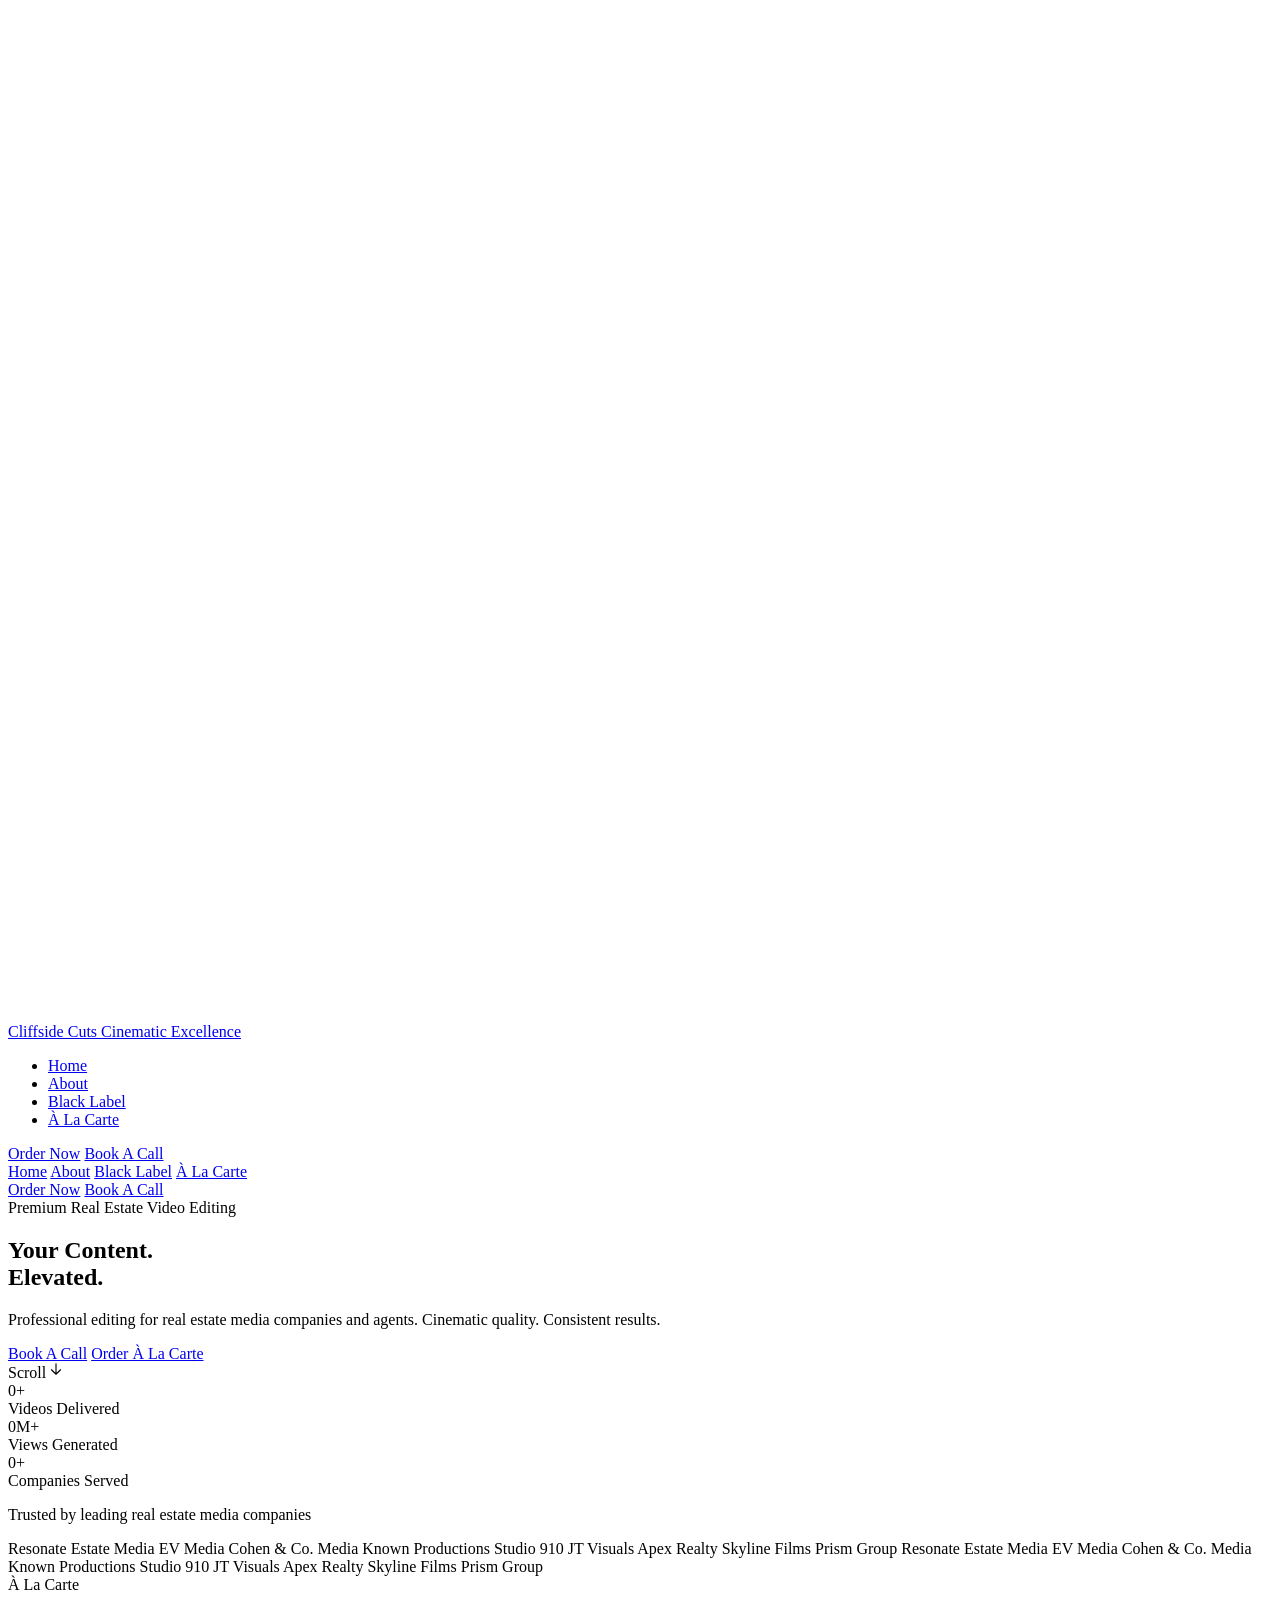
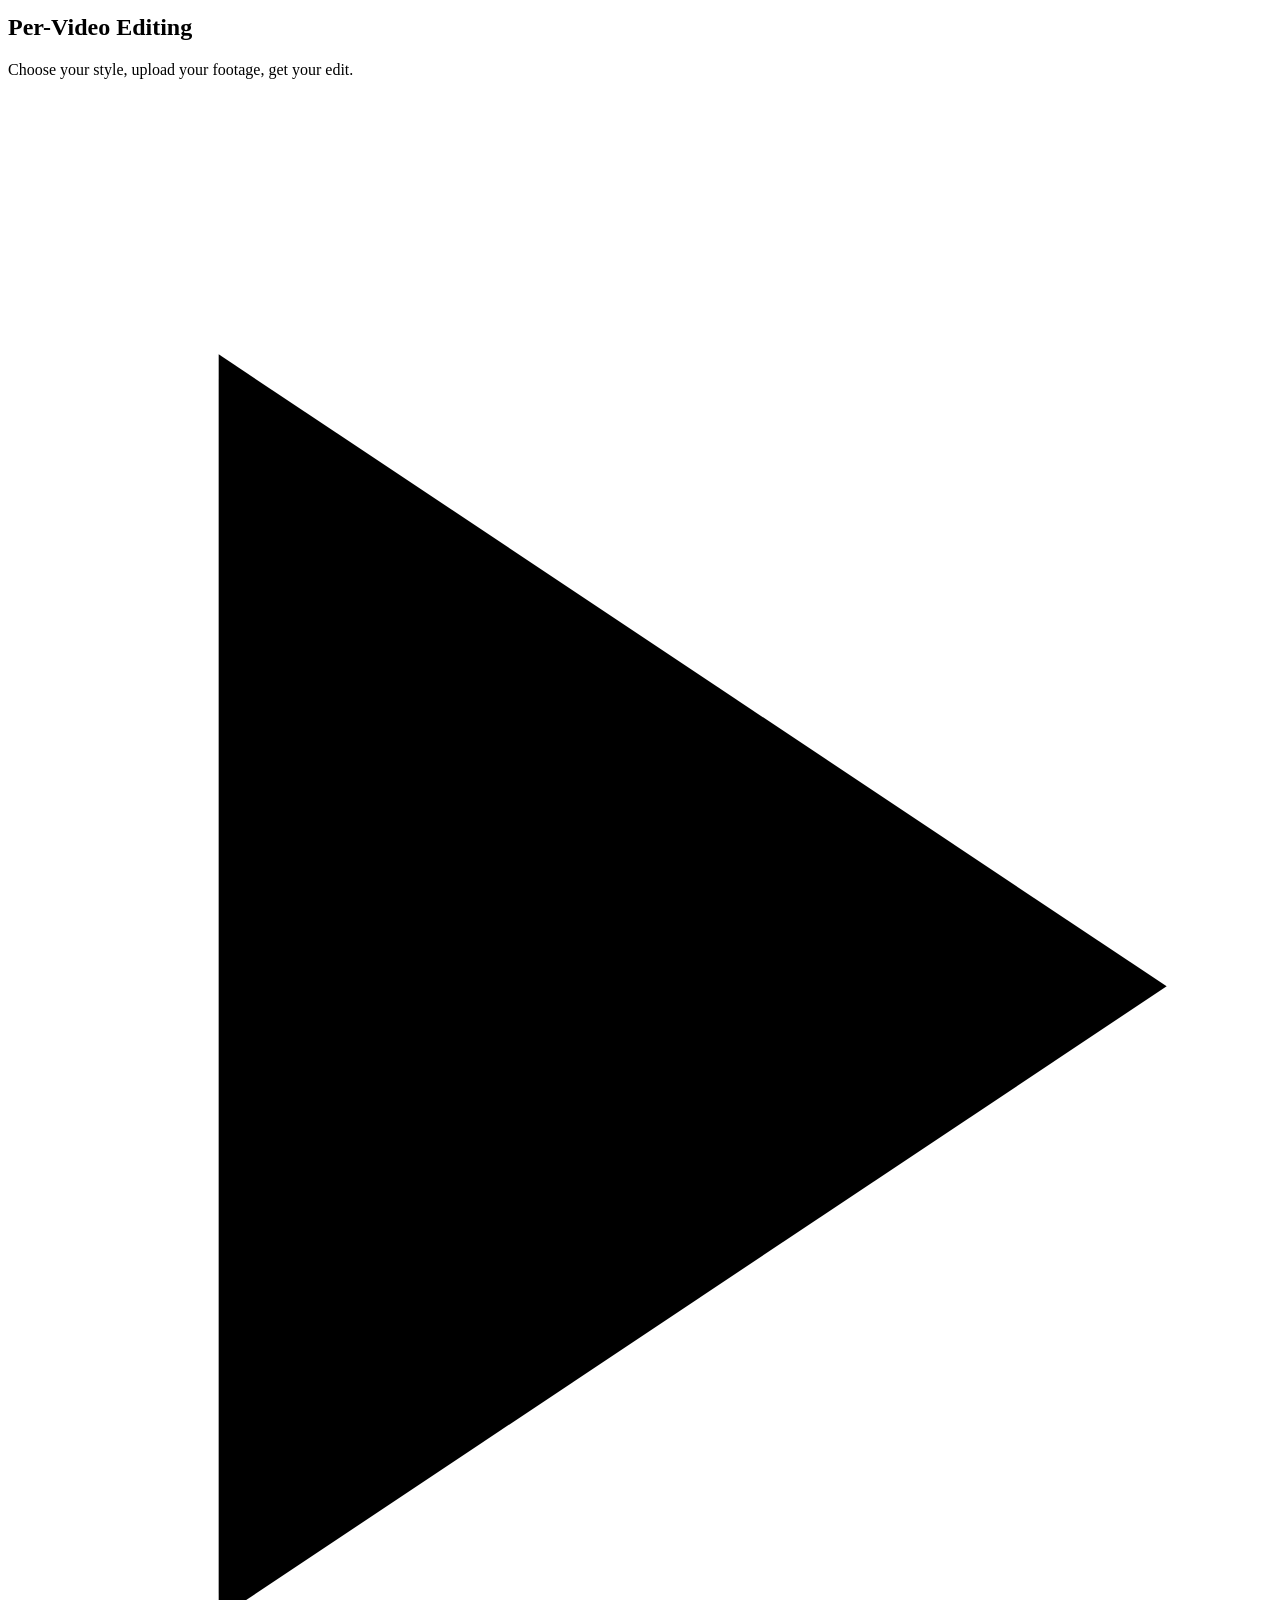
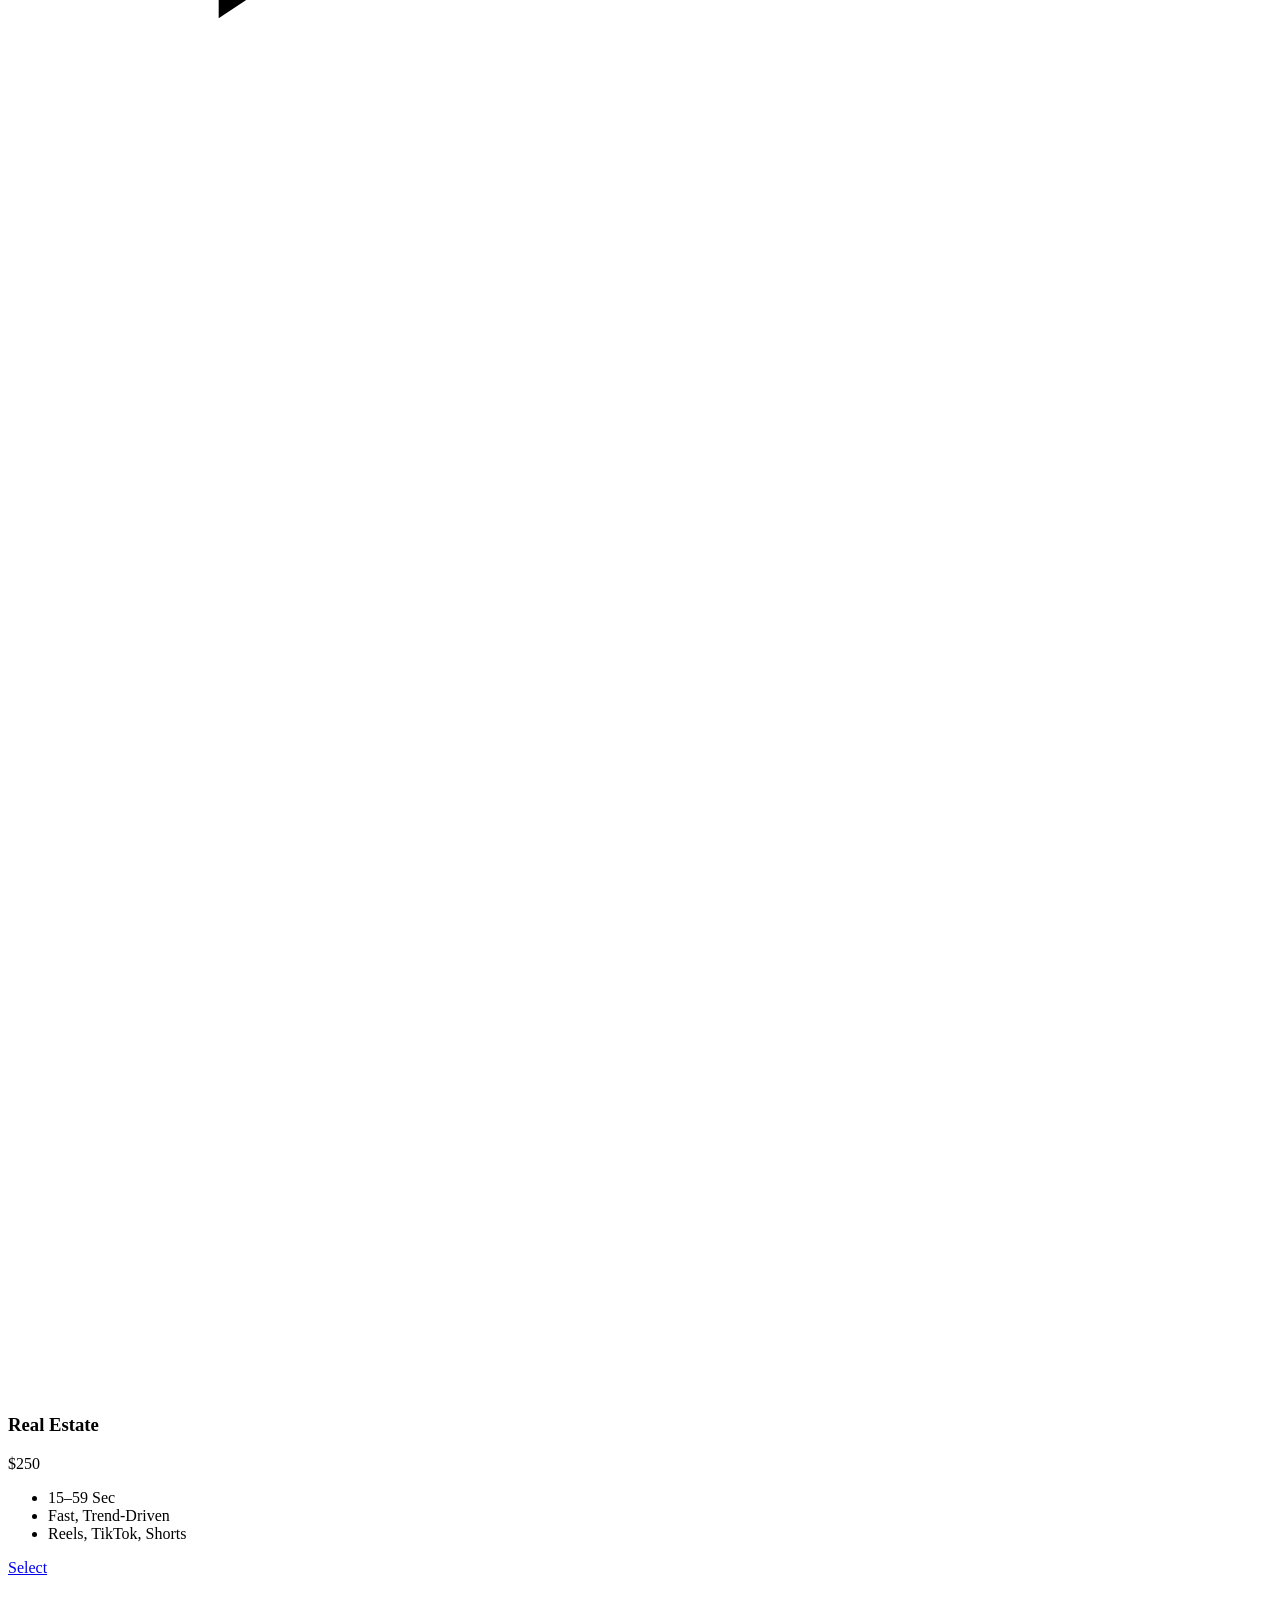
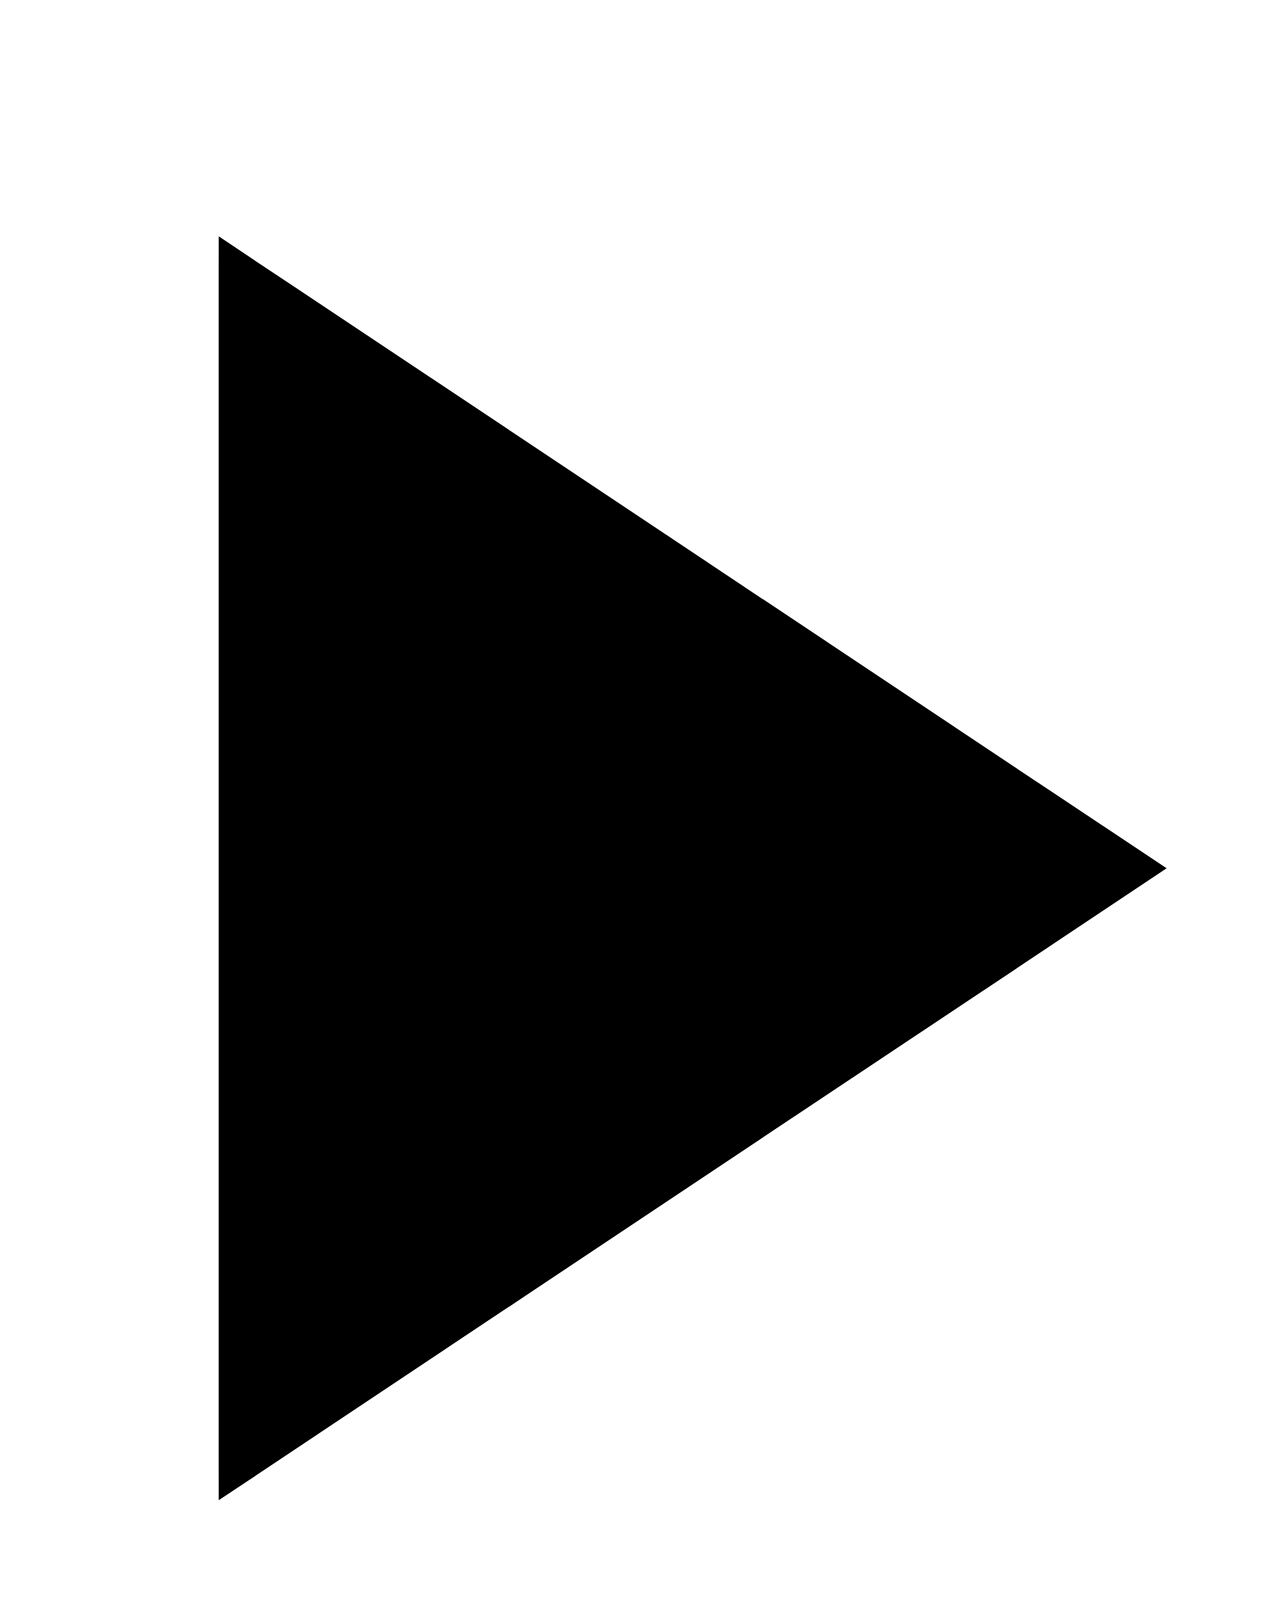
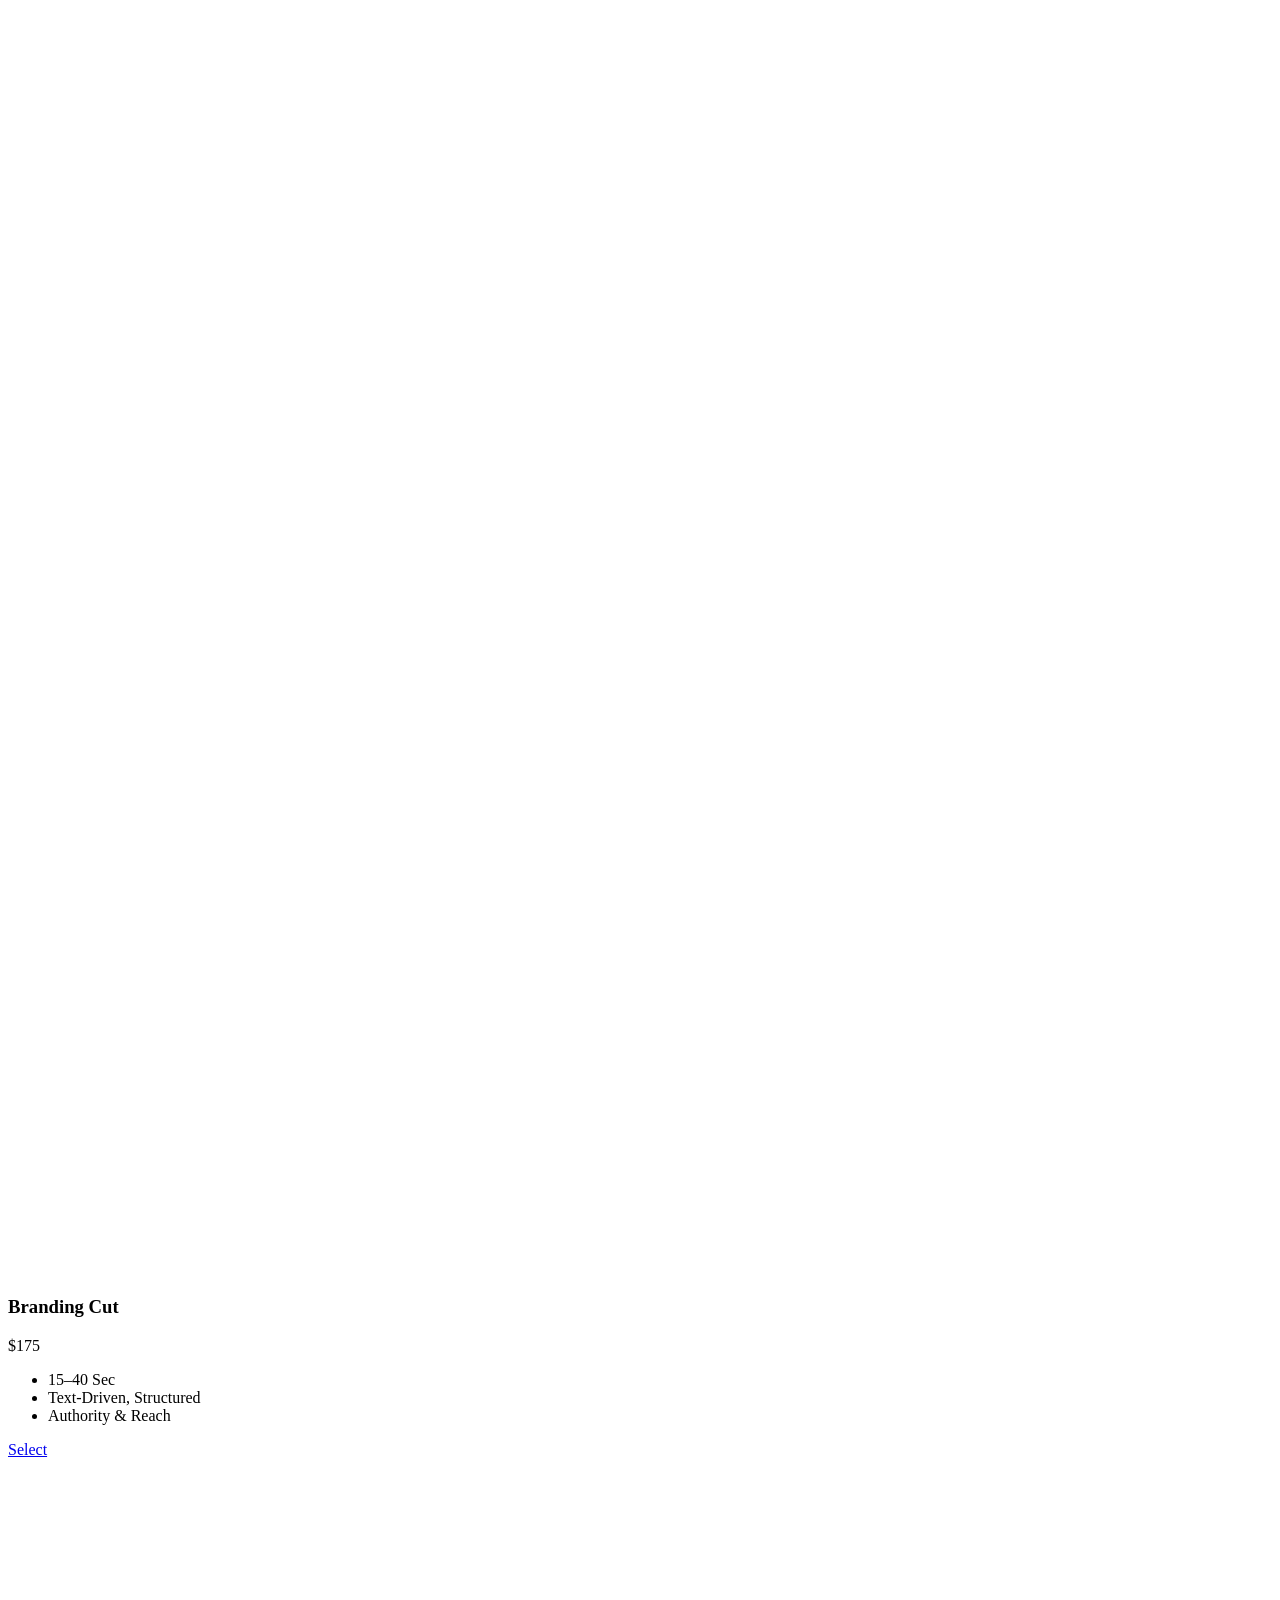
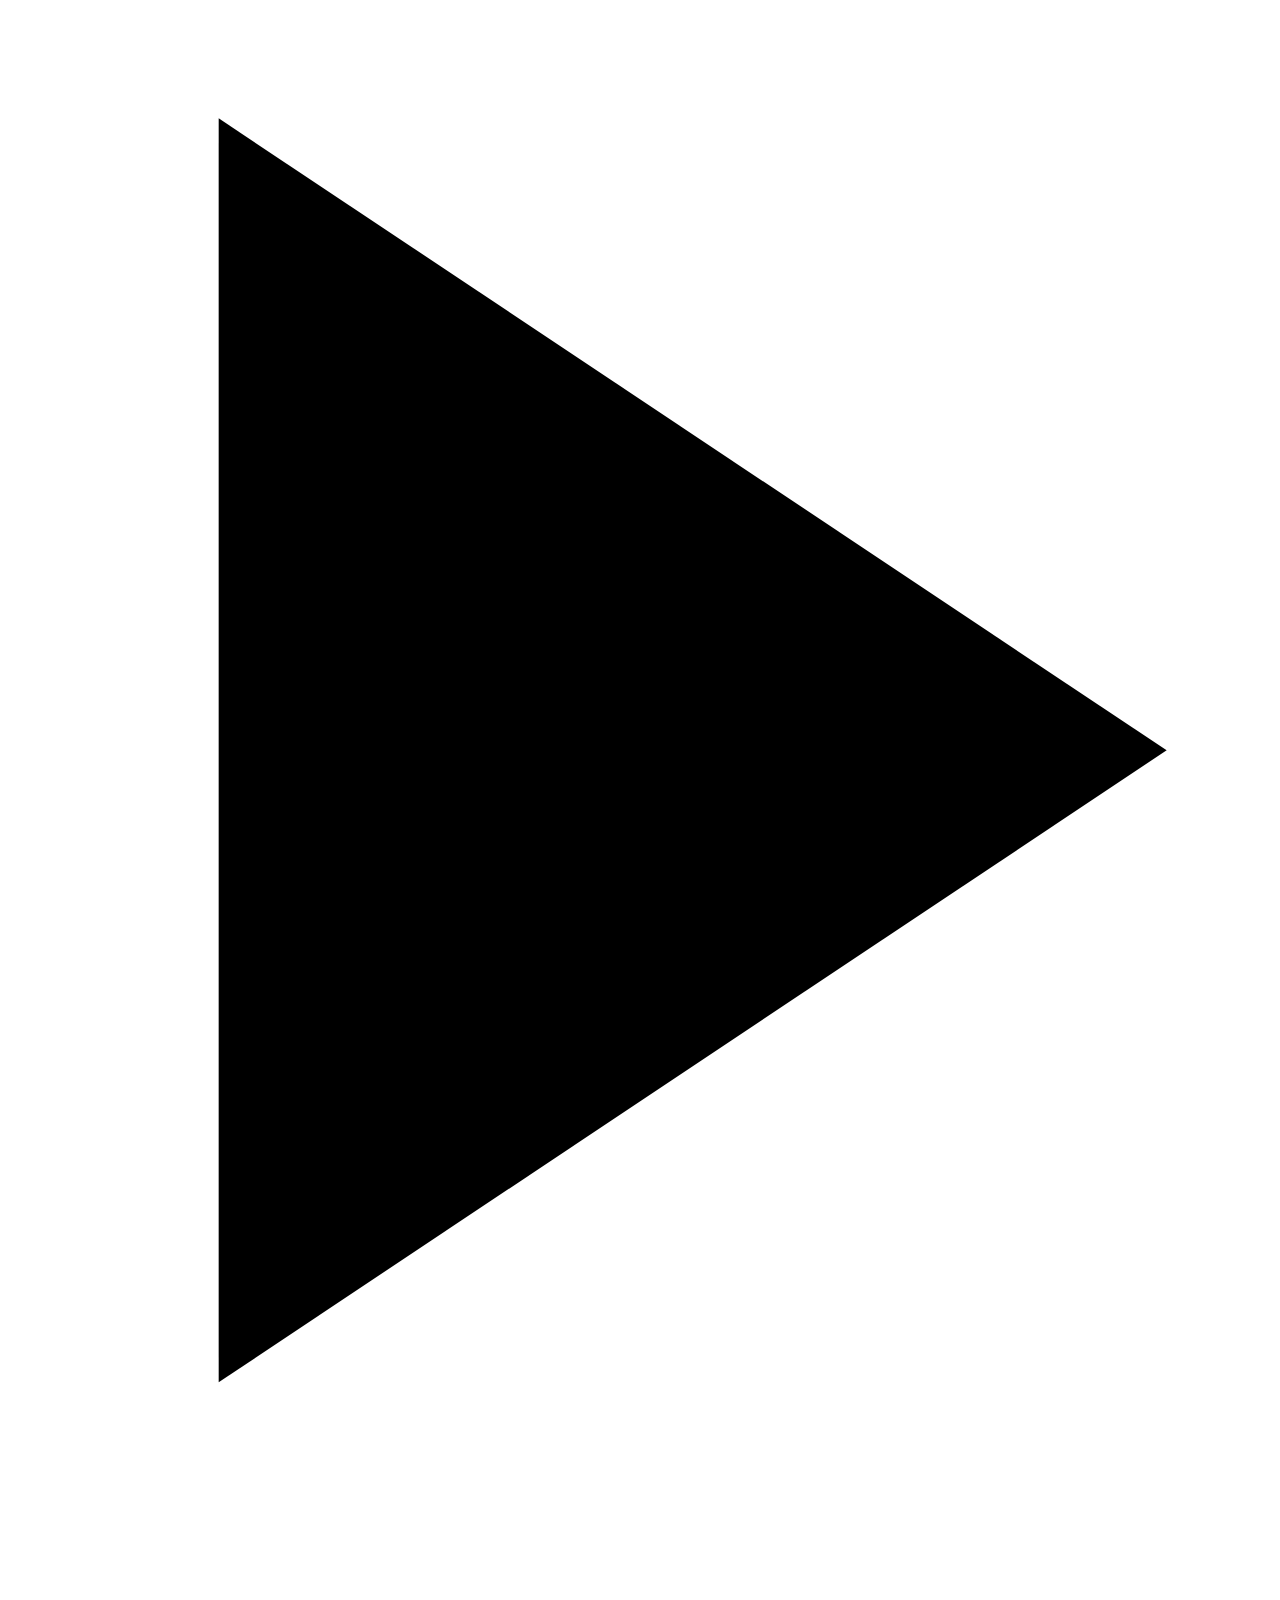
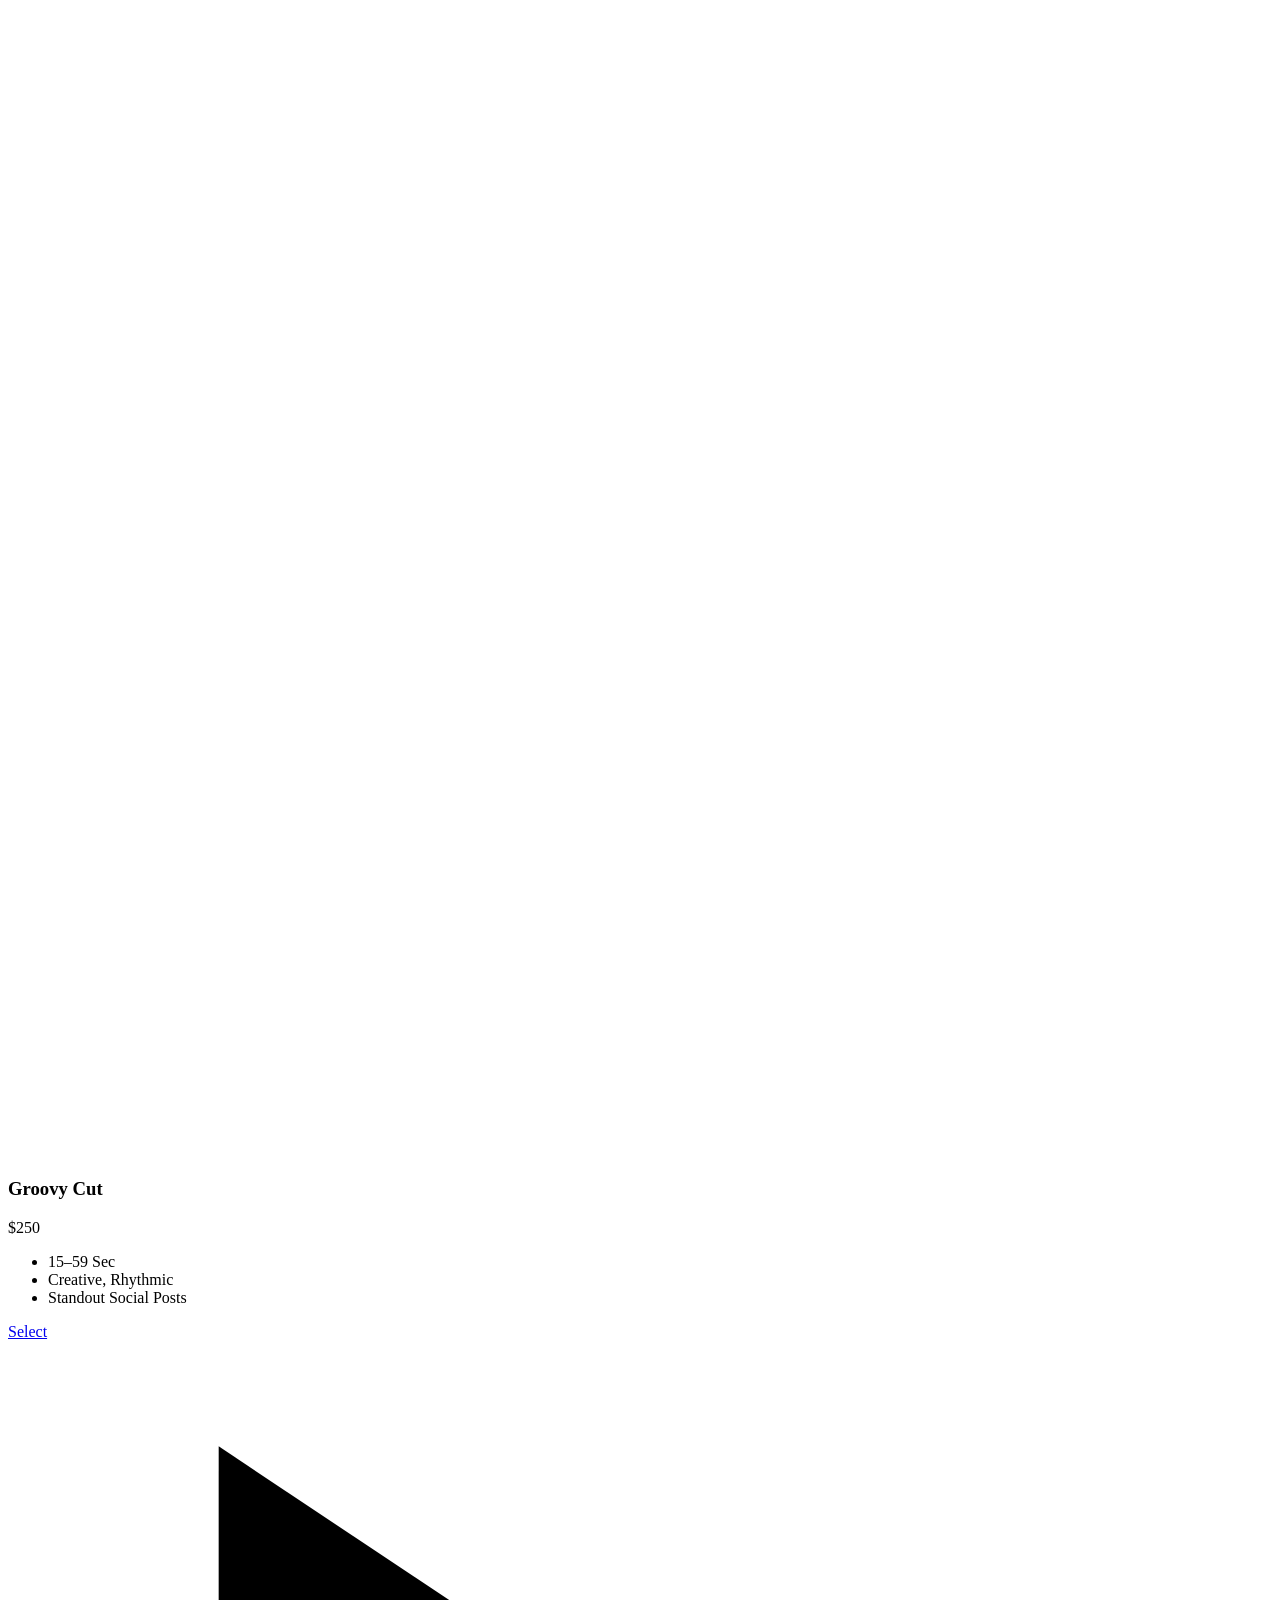
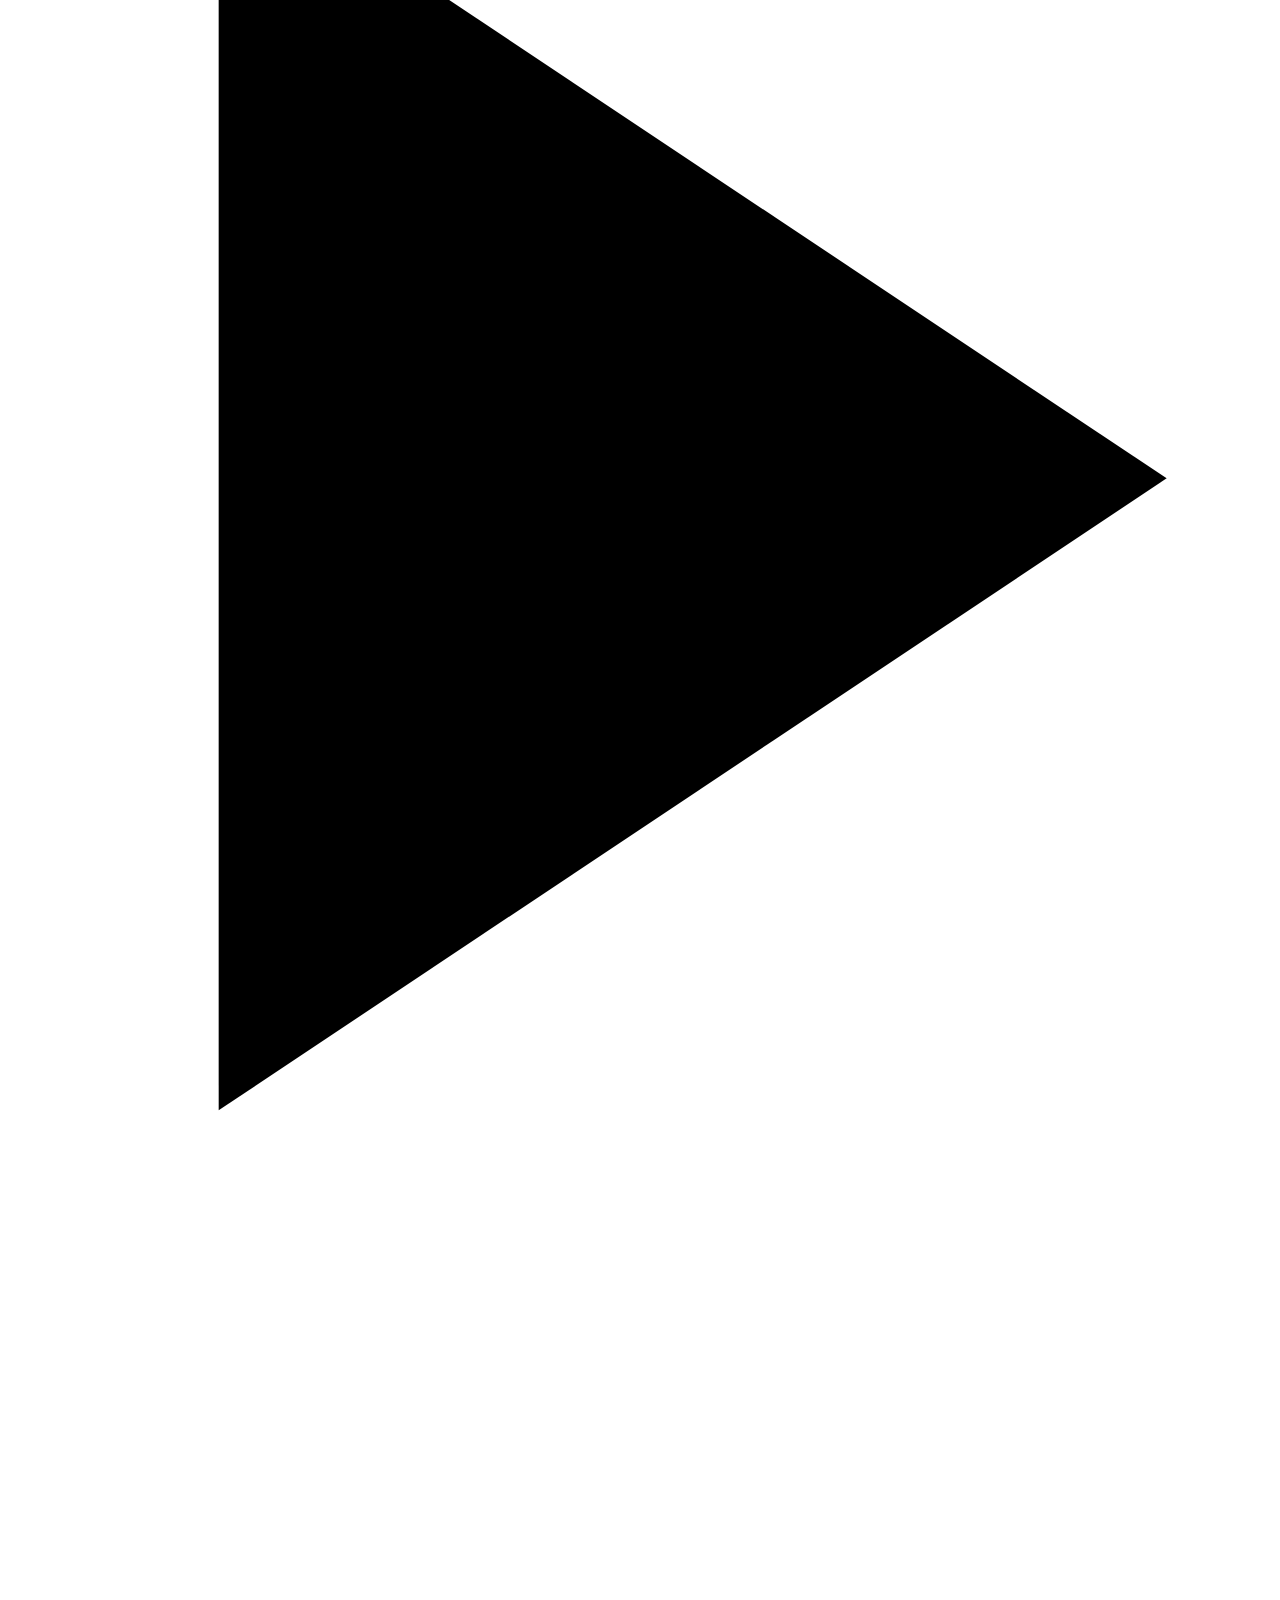
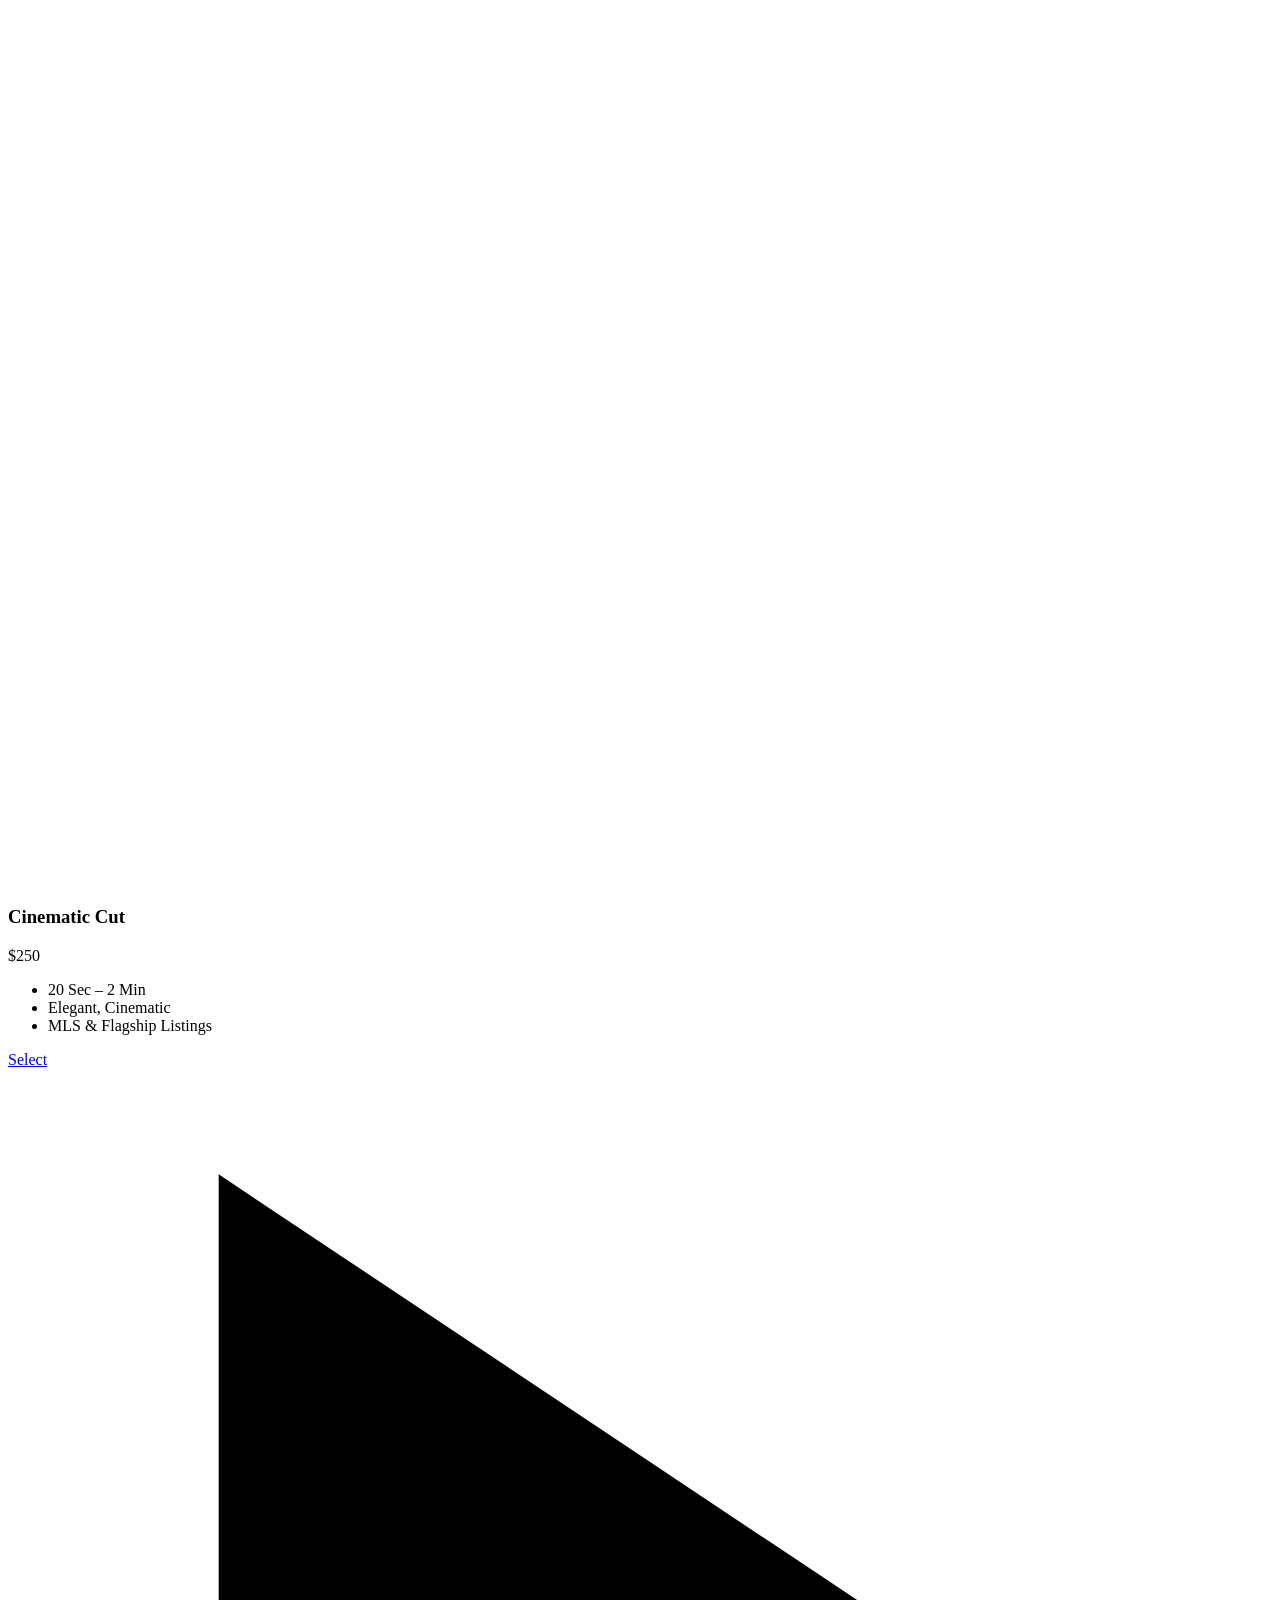
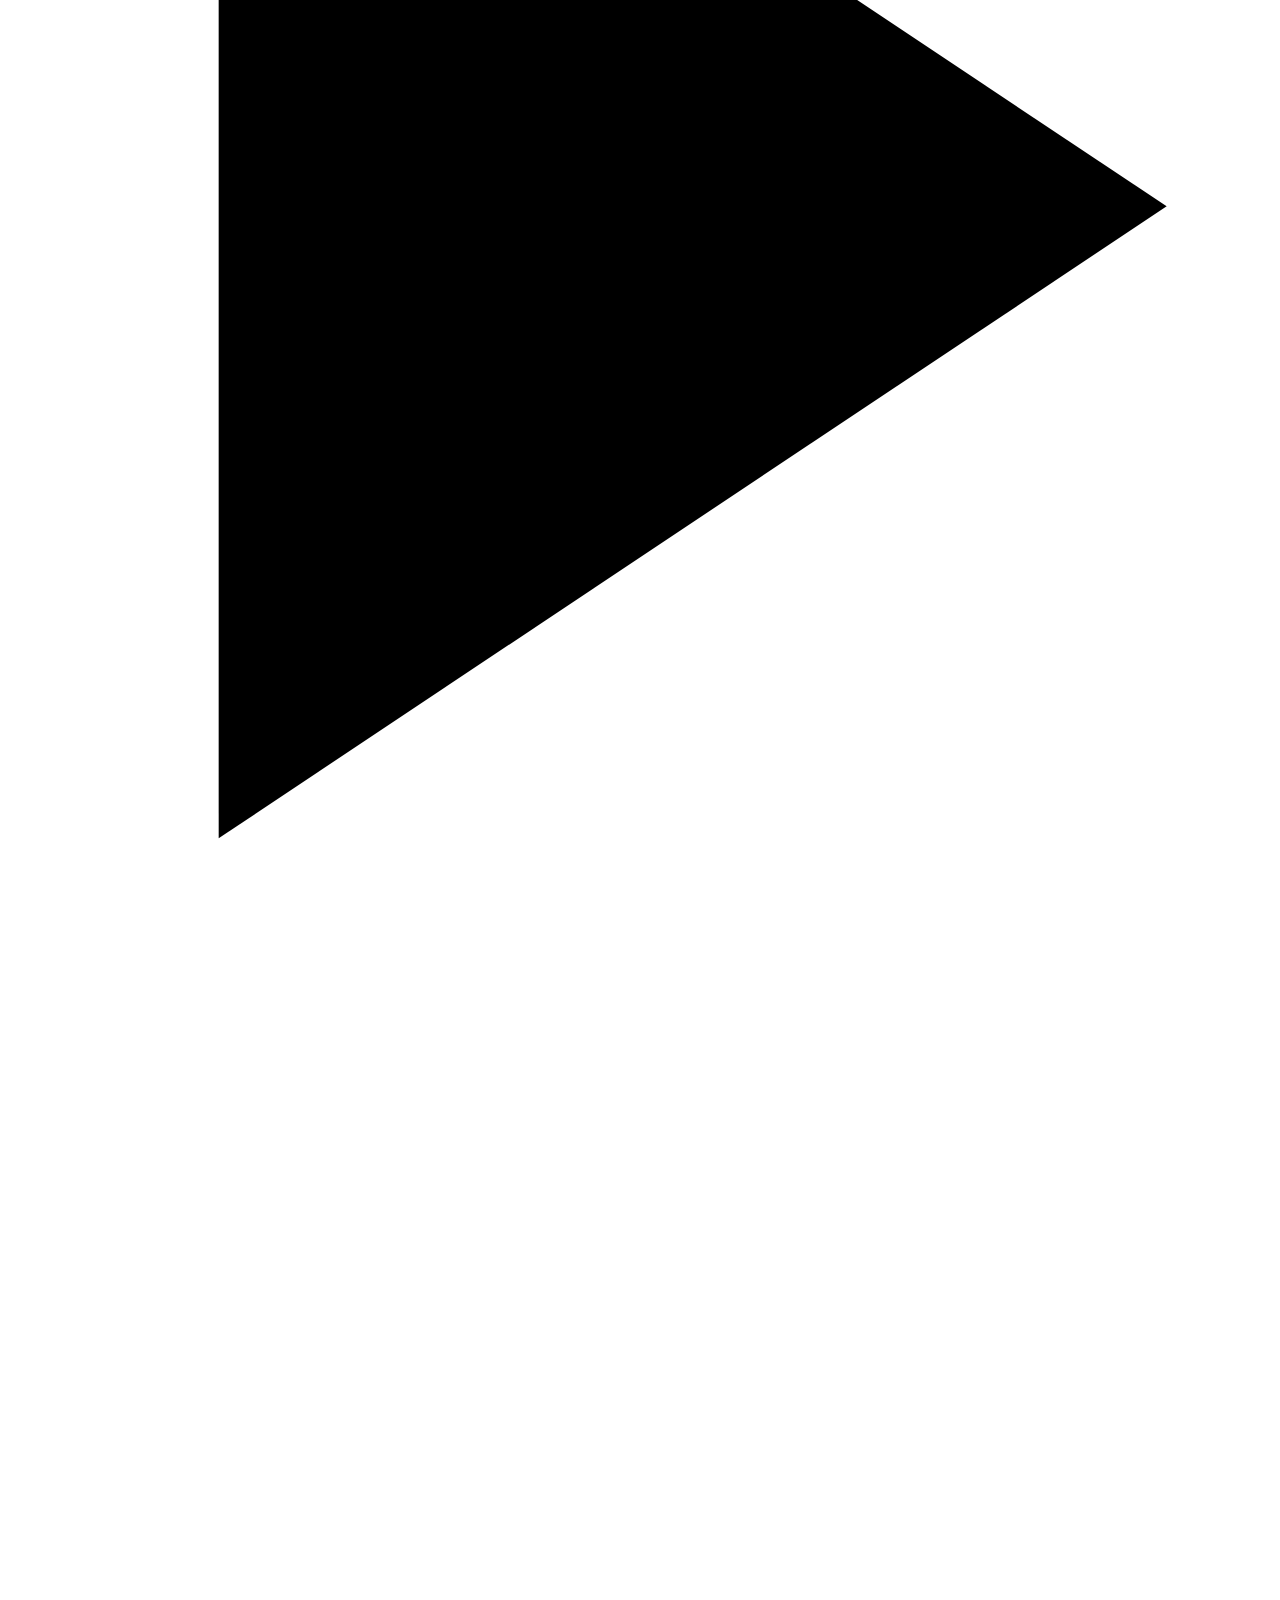
==== commit 1af61680: "Add files via upload" ====
--- a/index.html
+++ b/index.html
@@ -7,767 +7,14 @@
   <link rel="preconnect" href="https://fonts.googleapis.com" />
   <link rel="preconnect" href="https://fonts.gstatic.com" crossorigin />
   <link href="https://fonts.googleapis.com/css2?family=Oswald:wght@400;500;600;700&family=Inter:wght@300;400;500;600&display=swap" rel="stylesheet" />
-  <style>
-    *, *::before, *::after { box-sizing: border-box; margin: 0; padding: 0; }
-
-    :root {
-      --bg:      #0d0d0d;
-      --bg2:     #111111;
-      --bg3:     #191919;
-      --border:  rgba(255,255,255,0.07);
-      --white:   #ffffff;
-      --gray:    #999999;
-      --gray2:   #555555;
-      --gold:    #c9952c;
-      --gold2:   #e0a930;
-    }
-
-    html { scroll-behavior: smooth; }
-    body {
-      font-family: 'Inter', sans-serif;
-      background: var(--bg);
-      color: var(--white);
-      overflow-x: hidden;
-      -webkit-font-smoothing: antialiased;
-    }
-
-    /* ── NAV ── */
-    nav {
-      position: fixed;
-      top: 0; left: 0; right: 0;
-      z-index: 1000;
-      padding: 0 40px;
-      height: 72px;
-      display: flex;
-      align-items: center;
-      justify-content: space-between;
-      transition: background 0.35s, border-bottom 0.35s;
-    }
-    nav.scrolled {
-      background: rgba(13,13,13,0.96);
-      backdrop-filter: blur(14px);
-      border-bottom: 1px solid var(--border);
-    }
-
-    .nav-logo {
-      display: flex;
-      align-items: center;
-      gap: 10px;
-      text-decoration: none;
-    }
-    .nav-logo svg { width: 42px; height: 42px; }
-    .nav-logo-text {
-      font-family: 'Oswald', sans-serif;
-      font-size: 15px;
-      font-weight: 600;
-      letter-spacing: 1.5px;
-      text-transform: uppercase;
-      color: var(--white);
-      line-height: 1.1;
-    }
-    .nav-logo-text span { display: block; font-size: 9px; font-weight: 400; color: var(--gray); letter-spacing: 3px; }
-
-    .nav-links {
-      display: flex;
-      align-items: center;
-      gap: 36px;
-      list-style: none;
-    }
-    .nav-links a {
-      font-family: 'Inter', sans-serif;
-      font-size: 12.5px;
-      font-weight: 500;
-      letter-spacing: 0.5px;
-      color: var(--gray);
-      text-decoration: none;
-      transition: color 0.2s;
-      text-transform: uppercase;
-    }
-    .nav-links a:hover { color: var(--white); }
-
-    .nav-ctas { display: flex; align-items: center; gap: 10px; }
-
-    .btn-outline {
-      padding: 9px 20px;
-      font-family: 'Oswald', sans-serif;
-      font-size: 12px;
-      font-weight: 600;
-      letter-spacing: 1.5px;
-      text-transform: uppercase;
-      border: 1px solid rgba(255,255,255,0.3);
-      border-radius: 3px;
-      color: var(--white);
-      background: transparent;
-      cursor: pointer;
-      text-decoration: none;
-      transition: all 0.2s;
-    }
-    .btn-outline:hover { border-color: var(--white); }
-
-    .btn-gold {
-      padding: 9px 20px;
-      font-family: 'Oswald', sans-serif;
-      font-size: 12px;
-      font-weight: 600;
-      letter-spacing: 1.5px;
-      text-transform: uppercase;
-      border: none;
-      border-radius: 3px;
-      background: var(--gold);
-      color: #000;
-      cursor: pointer;
-      text-decoration: none;
-      transition: background 0.2s;
-    }
-    .btn-gold:hover { background: var(--gold2); }
-
-    .hamburger {
-      display: none;
-      flex-direction: column;
-      gap: 5px;
-      cursor: pointer;
-    }
-    .hamburger span {
-      display: block;
-      width: 22px; height: 2px;
-      background: var(--white);
-      border-radius: 2px;
-      transition: all 0.3s;
-    }
-
-    .mobile-menu {
-      display: none;
-      position: fixed;
-      top: 72px; left: 0; right: 0; bottom: 0;
-      background: var(--bg);
-      z-index: 999;
-      flex-direction: column;
-      align-items: center;
-      justify-content: center;
-      gap: 32px;
-    }
-    .mobile-menu.open { display: flex; }
-    .mobile-menu a {
-      font-family: 'Oswald', sans-serif;
-      font-size: 32px;
-      font-weight: 700;
-      text-transform: uppercase;
-      color: var(--white);
-      text-decoration: none;
-      letter-spacing: 2px;
-    }
-    .mobile-menu a:hover { color: var(--gold); }
-    .mobile-menu .mob-ctas { display: flex; gap: 12px; margin-top: 16px; }
-
-    /* ── HERO ── */
-    .hero {
-      position: relative;
-      min-height: 100vh;
-      display: flex;
-      align-items: center;
-      justify-content: center;
-      text-align: center;
-      overflow: hidden;
-    }
-    .hero-bg {
-      position: absolute;
-      inset: 0;
-      background:
-        linear-gradient(to bottom, rgba(0,0,0,0.45) 0%, rgba(0,0,0,0.55) 60%, rgba(13,13,13,1) 100%),
-        url('https://images.unsplash.com/photo-1613490493576-7fde63acd811?w=1800&h=1000&fit=crop&q=80') center/cover no-repeat;
-    }
-
-    .hero-content {
-      position: relative;
-      z-index: 1;
-      padding: 140px 24px 100px;
-      max-width: 900px;
-    }
-
-    .hero-eyebrow {
-      font-family: 'Inter', sans-serif;
-      font-size: 11px;
-      font-weight: 600;
-      letter-spacing: 4px;
-      text-transform: uppercase;
-      color: var(--gold);
-      margin-bottom: 24px;
-    }
-
-    .hero h1 {
-      font-family: 'Oswald', sans-serif;
-      font-size: clamp(60px, 9vw, 120px);
-      font-weight: 700;
-      line-height: 0.95;
-      letter-spacing: -1px;
-      text-transform: uppercase;
-      margin-bottom: 28px;
-    }
-
-    .hero p {
-      font-size: 16px;
-      color: rgba(255,255,255,0.65);
-      max-width: 520px;
-      margin: 0 auto 48px;
-      line-height: 1.7;
-    }
-
-    .hero-ctas {
-      display: flex;
-      gap: 14px;
-      justify-content: center;
-      flex-wrap: wrap;
-    }
-    .hero-ctas .btn-gold { padding: 15px 36px; font-size: 13px; border-radius: 3px; }
-    .hero-ctas .btn-outline { padding: 15px 36px; font-size: 13px; border-radius: 3px; }
-
-    .hero-scroll {
-      position: absolute;
-      bottom: 36px;
-      left: 50%;
-      transform: translateX(-50%);
-      display: flex;
-      flex-direction: column;
-      align-items: center;
-      gap: 10px;
-      color: var(--gray2);
-      font-size: 10px;
-      font-weight: 600;
-      letter-spacing: 3px;
-      text-transform: uppercase;
-      z-index: 1;
-    }
-    .hero-scroll svg {
-      animation: bounce 1.6s ease-in-out infinite;
-    }
-    @keyframes bounce {
-      0%, 100% { transform: translateY(0); opacity: 0.4; }
-      50% { transform: translateY(5px); opacity: 0.9; }
-    }
-
-    /* ── STATS ── */
-    .stats {
-      border-top: 1px solid var(--border);
-      border-bottom: 1px solid var(--border);
-      background: var(--bg2);
-    }
-    .stats-grid {
-      max-width: 1100px;
-      margin: 0 auto;
-      display: grid;
-      grid-template-columns: repeat(3, 1fr);
-    }
-    .stat-item {
-      padding: 64px 40px;
-      text-align: center;
-      border-right: 1px solid var(--border);
-    }
-    .stat-item:last-child { border-right: none; }
-    .stat-number {
-      font-family: 'Oswald', sans-serif;
-      font-size: clamp(48px, 6vw, 80px);
-      font-weight: 700;
-      color: var(--gold);
-      letter-spacing: -1px;
-      line-height: 1;
-      margin-bottom: 12px;
-    }
-    .stat-label {
-      font-size: 11px;
-      font-weight: 600;
-      letter-spacing: 3px;
-      text-transform: uppercase;
-      color: var(--gray);
-    }
-
-    /* ── LOGOS ── */
-    .logos {
-      padding: 64px 40px;
-      border-bottom: 1px solid var(--border);
-    }
-    .logos-label {
-      text-align: center;
-      font-size: 10px;
-      font-weight: 600;
-      color: var(--gray2);
-      letter-spacing: 4px;
-      text-transform: uppercase;
-      margin-bottom: 44px;
-    }
-    .logos-wrap {
-      overflow: hidden;
-      -webkit-mask: linear-gradient(90deg, transparent, black 12%, black 88%, transparent);
-      mask: linear-gradient(90deg, transparent, black 12%, black 88%, transparent);
-    }
-    .logos-track {
-      display: flex;
-      align-items: center;
-      gap: 60px;
-      animation: marquee 28s linear infinite;
-      width: max-content;
-    }
-    .logos-track:hover { animation-play-state: paused; }
-    @keyframes marquee {
-      from { transform: translateX(0); }
-      to { transform: translateX(-50%); }
-    }
-    .logo-item {
-      font-family: 'Oswald', sans-serif;
-      font-size: 14px;
-      font-weight: 600;
-      letter-spacing: 2px;
-      text-transform: uppercase;
-      color: var(--gray2);
-      white-space: nowrap;
-      transition: color 0.2s;
-    }
-    .logo-item:hover { color: var(--gray); }
-
-    /* ── SERVICES ── */
-    .services {
-      padding: 100px 40px;
-      background: var(--bg);
-    }
-    .section-eyebrow {
-      font-family: 'Inter', sans-serif;
-      font-size: 11px;
-      font-weight: 600;
-      letter-spacing: 3px;
-      text-transform: uppercase;
-      color: var(--gold);
-      text-align: center;
-      margin-bottom: 20px;
-    }
-    .section-title {
-      font-family: 'Oswald', sans-serif;
-      font-size: clamp(36px, 5vw, 64px);
-      font-weight: 700;
-      text-transform: uppercase;
-      letter-spacing: -0.5px;
-      text-align: center;
-      margin-bottom: 14px;
-      line-height: 1;
-    }
-    .section-sub {
-      font-size: 15px;
-      color: var(--gray);
-      text-align: center;
-      max-width: 440px;
-      margin: 0 auto 64px;
-      line-height: 1.7;
-    }
-
-    /* 3-col top row, 2-col bottom row */
-    .cards-row-top {
-      display: grid;
-      grid-template-columns: repeat(3, 1fr);
-      gap: 16px;
-      max-width: 1100px;
-      margin: 0 auto 16px;
-    }
-    .cards-row-bottom {
-      display: grid;
-      grid-template-columns: repeat(2, 1fr);
-      gap: 16px;
-      max-width: 1100px;
-      margin: 0 auto 40px;
-    }
-
-    .service-card {
-      position: relative;
-      border-radius: 4px;
-      overflow: hidden;
-      aspect-ratio: 9/16;
-      cursor: pointer;
-      background: var(--bg3);
-    }
-    .cards-row-bottom .service-card {
-      aspect-ratio: 16/9;
-    }
-
-    .card-video-bg {
-      position: absolute;
-      inset: 0;
-      background-size: cover;
-      background-position: center;
-      transition: transform 0.6s ease;
-    }
-    .service-card:hover .card-video-bg { transform: scale(1.04); }
-
-    /* gradient overlays that simulate cinematic footage */
-    .card-1 .card-video-bg { background: url('https://images.unsplash.com/photo-1558618666-fcd25c85cd64?w=700&h=900&fit=crop&q=80') center/cover no-repeat; }
-    .card-2 .card-video-bg { background: url('https://images.unsplash.com/photo-1560518883-ce09059eeffa?w=700&h=900&fit=crop&q=80') center/cover no-repeat; }
-    .card-3 .card-video-bg { background: url('https://images.unsplash.com/photo-1570129477492-45c003edd2be?w=700&h=900&fit=crop&q=80') center/cover no-repeat; }
-    .card-4 .card-video-bg { background: url('https://images.unsplash.com/photo-1600596542815-ffad4c1539a9?w=1200&h=700&fit=crop&q=80') center/cover no-repeat; }
-    .card-5 .card-video-bg { background: url('https://images.unsplash.com/photo-1568605114967-8130f3a36994?w=1200&h=700&fit=crop&q=80') center/cover no-repeat; }
-
-    .card-overlay {
-      position: absolute;
-      inset: 0;
-      background: linear-gradient(to top, rgba(0,0,0,0.92) 0%, rgba(0,0,0,0.3) 50%, rgba(0,0,0,0.1) 100%);
-    }
-
-    .card-play {
-      position: absolute;
-      top: 50%;
-      left: 50%;
-      transform: translate(-50%, -50%);
-      width: 44px;
-      height: 44px;
-      border-radius: 50%;
-      border: 2px solid rgba(255,255,255,0.5);
-      display: flex;
-      align-items: center;
-      justify-content: center;
-      transition: border-color 0.2s, background 0.2s;
-    }
-    .service-card:hover .card-play {
-      border-color: var(--gold);
-      background: rgba(201,149,44,0.15);
-    }
-    .card-play svg { width: 14px; height: 14px; fill: white; margin-left: 2px; }
-
-    .card-mute {
-      position: absolute;
-      bottom: 80px;
-      right: 16px;
-      width: 30px; height: 30px;
-      border-radius: 50%;
-      border: 1px solid rgba(255,255,255,0.3);
-      display: flex;
-      align-items: center;
-      justify-content: center;
-      cursor: pointer;
-      background: rgba(0,0,0,0.4);
-    }
-    .card-mute svg { width: 12px; height: 12px; fill: white; }
-
-    .card-info {
-      position: absolute;
-      bottom: 0;
-      left: 0; right: 0;
-      padding: 24px 24px 20px;
-    }
-    .card-info h3 {
-      font-family: 'Oswald', sans-serif;
-      font-size: 22px;
-      font-weight: 700;
-      text-transform: uppercase;
-      letter-spacing: 0.5px;
-      margin-bottom: 4px;
-    }
-    .card-info .price {
-      font-family: 'Oswald', sans-serif;
-      font-size: 18px;
-      font-weight: 600;
-      color: var(--gold);
-      margin-bottom: 10px;
-    }
-    .card-bullets {
-      list-style: none;
-      margin-bottom: 16px;
-    }
-    .card-bullets li {
-      font-size: 11px;
-      font-weight: 600;
-      letter-spacing: 1px;
-      text-transform: uppercase;
-      color: rgba(255,255,255,0.65);
-      line-height: 1.8;
-    }
-    .card-bullets li::before { content: '• '; color: rgba(255,255,255,0.4); }
-    .card-select {
-      display: block;
-      width: 100%;
-      padding: 11px;
-      font-family: 'Oswald', sans-serif;
-      font-size: 12px;
-      font-weight: 600;
-      letter-spacing: 2px;
-      text-transform: uppercase;
-      text-align: center;
-      background: transparent;
-      border: 1px solid rgba(255,255,255,0.25);
-      border-radius: 3px;
-      color: var(--white);
-      text-decoration: none;
-      transition: all 0.2s;
-    }
-    .card-select:hover { background: var(--gold); border-color: var(--gold); color: #000; }
-
-    .custom-quote {
-      text-align: center;
-      font-size: 14px;
-      color: var(--gray);
-      margin-top: 8px;
-    }
-    .custom-quote a {
-      color: var(--gold);
-      text-decoration: none;
-      font-weight: 500;
-    }
-    .custom-quote a:hover { color: var(--gold2); }
-
-    /* ── BLACK LABEL ── */
-    .black-label {
-      background: var(--bg2);
-      padding: 100px 40px;
-    }
-    .bl-container { max-width: 1100px; margin: 0 auto; }
-    .bl-hero-img {
-      width: 100%;
-      height: 340px;
-      border-radius: 6px;
-      background: linear-gradient(135deg, #0a1020 0%, #050810 50%, #0d1525 100%);
-      margin-bottom: 80px;
-      position: relative;
-      overflow: hidden;
-      display: flex;
-      align-items: center;
-      justify-content: center;
-    }
-    .bl-hero-img::before {
-      content: '';
-      position: absolute;
-      inset: 0;
-      background: radial-gradient(ellipse 60% 80% at 50% 50%, rgba(201,149,44,0.06) 0%, transparent 70%);
-    }
-    .bl-play-wrap { display: flex; flex-direction: column; align-items: center; gap: 12px; position: relative; z-index: 1; }
-    .bl-play-btn {
-      width: 64px; height: 64px;
-      border-radius: 50%;
-      border: 2px solid rgba(201,149,44,0.6);
-      display: flex;
-      align-items: center;
-      justify-content: center;
-      cursor: pointer;
-      transition: all 0.2s;
-    }
-    .bl-play-btn:hover { background: rgba(201,149,44,0.1); border-color: var(--gold); }
-    .bl-play-btn svg { width: 20px; height: 20px; fill: white; margin-left: 3px; }
-    .bl-play-label {
-      font-family: 'Inter', sans-serif;
-      font-size: 11px;
-      letter-spacing: 3px;
-      text-transform: uppercase;
-      color: var(--gray);
-    }
-
-    .bl-features-row {
-      display: grid;
-      grid-template-columns: repeat(5, 1fr);
-      gap: 1px;
-      background: var(--border);
-      border-radius: 4px;
-      overflow: hidden;
-      margin-bottom: 48px;
-    }
-    .bl-feat {
-      background: var(--bg2);
-      padding: 32px 24px;
-      transition: background 0.2s;
-      position: relative;
-    }
-    .bl-feat:hover { background: var(--bg3); }
-    .bl-feat-num {
-      font-family: 'Oswald', sans-serif;
-      font-size: 12px;
-      font-weight: 400;
-      color: var(--gray2);
-      letter-spacing: 1px;
-      margin-bottom: 18px;
-    }
-    .bl-feat h4 {
-      font-family: 'Oswald', sans-serif;
-      font-size: 16px;
-      font-weight: 700;
-      text-transform: uppercase;
-      letter-spacing: 0.5px;
-      margin-bottom: 12px;
-      line-height: 1.2;
-    }
-    .bl-feat p {
-      font-size: 12.5px;
-      color: var(--gray);
-      line-height: 1.65;
-    }
-
-    .bl-ctas { display: flex; justify-content: center; gap: 14px; flex-wrap: wrap; }
-    .bl-ctas .btn-gold { padding: 15px 40px; font-size: 13px; }
-    .bl-link {
-      display: inline-flex;
-      align-items: center;
-      gap: 8px;
-      padding: 15px 20px;
-      font-family: 'Oswald', sans-serif;
-      font-size: 13px;
-      font-weight: 600;
-      letter-spacing: 1.5px;
-      text-transform: uppercase;
-      color: var(--gray);
-      text-decoration: none;
-      transition: color 0.2s;
-    }
-    .bl-link:hover { color: var(--white); }
-
-    /* ── TESTIMONIALS ── */
-    .testimonials {
-      background: var(--bg);
-      padding: 100px 40px;
-    }
-    .testimonials-grid {
-      display: grid;
-      grid-template-columns: repeat(4, 1fr);
-      gap: 1px;
-      background: var(--border);
-      border-radius: 4px;
-      overflow: hidden;
-      margin-top: 56px;
-    }
-    .testimonial {
-      background: var(--bg);
-      padding: 36px 30px;
-      transition: background 0.2s;
-    }
-    .testimonial:hover { background: var(--bg2); }
-    .testimonial-icon {
-      font-family: 'Oswald', sans-serif;
-      font-size: 32px;
-      color: var(--gold);
-      line-height: 1;
-      margin-bottom: 18px;
-    }
-    .testimonial-text {
-      font-size: 14px;
-      color: rgba(255,255,255,0.75);
-      line-height: 1.75;
-      margin-bottom: 24px;
-    }
-    .testimonial-author { font-size: 12px; color: var(--gray2); line-height: 1.5; }
-    .testimonial-author strong { display: block; color: var(--gray); font-weight: 600; margin-bottom: 2px; }
-
-    /* ── CTA BAND ── */
-    .cta-band {
-      padding: 120px 40px;
-      text-align: center;
-      background: var(--bg2);
-      border-top: 1px solid var(--border);
-    }
-    .cta-band h2 {
-      font-family: 'Oswald', sans-serif;
-      font-size: clamp(48px, 7vw, 96px);
-      font-weight: 700;
-      text-transform: uppercase;
-      letter-spacing: -1px;
-      line-height: 0.95;
-      margin-bottom: 24px;
-    }
-    .cta-band p {
-      font-size: 15px;
-      color: var(--gray);
-      max-width: 400px;
-      margin: 0 auto 44px;
-      line-height: 1.7;
-    }
-    .cta-btns { display: flex; gap: 14px; justify-content: center; flex-wrap: wrap; }
-    .cta-btns .btn-gold { padding: 16px 44px; font-size: 14px; }
-    .cta-btns .btn-outline { padding: 16px 44px; font-size: 14px; }
-
-    /* ── FOOTER ── */
-    footer {
-      background: var(--bg);
-      border-top: 1px solid var(--border);
-      padding: 64px 40px 40px;
-    }
-    .footer-inner { max-width: 1100px; margin: 0 auto; }
-    .footer-top {
-      display: flex;
-      justify-content: space-between;
-      align-items: flex-start;
-      gap: 48px;
-      flex-wrap: wrap;
-      margin-bottom: 56px;
-    }
-    .footer-brand p {
-      font-size: 13px;
-      color: var(--gray);
-      max-width: 240px;
-      line-height: 1.65;
-      margin-top: 14px;
-    }
-    .footer-nav { display: flex; gap: 60px; flex-wrap: wrap; }
-    .footer-col h5 {
-      font-family: 'Oswald', sans-serif;
-      font-size: 11px;
-      font-weight: 600;
-      letter-spacing: 2.5px;
-      text-transform: uppercase;
-      color: var(--gray2);
-      margin-bottom: 20px;
-    }
-    .footer-col ul { list-style: none; display: flex; flex-direction: column; gap: 13px; }
-    .footer-col ul a {
-      font-size: 13px;
-      color: var(--gray);
-      text-decoration: none;
-      transition: color 0.2s;
-    }
-    .footer-col ul a:hover { color: var(--white); }
-    .footer-bottom {
-      display: flex;
-      justify-content: space-between;
-      align-items: center;
-      border-top: 1px solid var(--border);
-      padding-top: 28px;
-      flex-wrap: wrap;
-      gap: 12px;
-    }
-    .footer-bottom p { font-size: 12px; color: var(--gray2); }
-    .footer-socials { display: flex; gap: 22px; }
-    .footer-socials a {
-      font-size: 12px;
-      color: var(--gray2);
-      text-decoration: none;
-      transition: color 0.2s;
-      text-transform: uppercase;
-      letter-spacing: 0.5px;
-    }
-    .footer-socials a:hover { color: var(--white); }
-
-    /* ── RESPONSIVE ── */
-    @media (max-width: 900px) {
-      .bl-features-row { grid-template-columns: repeat(2, 1fr); }
-      .bl-feat:nth-child(5) { grid-column: span 2; }
-      .testimonials-grid { grid-template-columns: repeat(2, 1fr); }
-      .cards-row-top { grid-template-columns: 1fr 1fr; }
-      .cards-row-bottom { grid-template-columns: 1fr; }
-    }
-    @media (max-width: 768px) {
-      nav { padding: 0 20px; }
-      .nav-links, .nav-ctas { display: none; }
-      .hamburger { display: flex; }
-      .stats-grid { grid-template-columns: 1fr; }
-      .stat-item { border-right: none; border-bottom: 1px solid var(--border); }
-      .stat-item:last-child { border-bottom: none; }
-      .services, .black-label, .testimonials, .cta-band { padding: 72px 20px; }
-      .logos { padding: 52px 20px; }
-      .cards-row-top { grid-template-columns: 1fr; }
-      .service-card { aspect-ratio: 3/2; }
-      .bl-features-row { grid-template-columns: 1fr; }
-      .bl-feat:nth-child(5) { grid-column: span 1; }
-      .testimonials-grid { grid-template-columns: 1fr; }
-      .footer-top { flex-direction: column; }
-      .footer-nav { gap: 36px; }
-      footer { padding: 52px 20px 36px; }
-    }
-  </style>
+  <link rel="stylesheet" href="css/shared.css" />
+  <link rel="stylesheet" href="css/index.css" />
 </head>
 <body>
 
   <!-- NAV -->
   <nav id="navbar">
     <a href="#" class="nav-logo">
-      <!-- Mountain SVG Logo -->
       <svg viewBox="0 0 100 80" fill="none" xmlns="http://www.w3.org/2000/svg">
         <polygon points="50,8 88,72 12,72" fill="none" stroke="white" stroke-width="4" stroke-linejoin="round"/>
         <polygon points="50,8 62,32 38,32" fill="white" opacity="0.9"/>
@@ -858,7 +105,6 @@
         <span class="logo-item">Apex Realty</span>
         <span class="logo-item">Skyline Films</span>
         <span class="logo-item">Prism Group</span>
-        <!-- duplicate for loop -->
         <span class="logo-item">Resonate Estate Media</span>
         <span class="logo-item">EV Media</span>
         <span class="logo-item">Cohen & Co. Media</span>
@@ -881,16 +127,18 @@
     <div class="cards-row-top">
       <!-- VIRAL CUT -->
       <div class="service-card card-1">
-        <div class="card-video-bg"></div>
-        <div class="card-overlay"></div>
-        <div class="card-play">
-          <svg viewBox="0 0 12 14"><polygon points="2,1 11,7 2,13"/></svg>
-        </div>
-        <div class="card-mute">
-          <svg viewBox="0 0 16 16"><path d="M8 2L4 6H1v4h3l4 4V2zM11.5 8c0-1.77-1-3.29-2.5-4.03v8.05C10.5 11.29 11.5 9.77 11.5 8zm2.5 0c0 3.04-1.73 5.68-4.25 7l-.25-.43C12.32 13.23 14 10.8 14 8s-1.68-5.23-4.5-6.57l.25-.43C12.27 2.32 14 4.96 14 8z" fill="white" opacity="0.7"/></svg>
-        </div>
-        <div class="card-info">
-          <h3>Viral Cut</h3>
+        <div class="card-video-bg">
+          <video id="vid-1" src="videos/REEL 4_5.05.2026_PLATINUM.mp4" loop playsinline preload="metadata" muted></video>
+        </div>
+        <div class="card-overlay"></div>
+        <div class="card-play" id="play-1">
+          <svg id="play-icon-1" viewBox="0 0 12 14"><polygon points="2,1 11,7 2,13"/></svg>
+        </div>
+        <div class="card-mute" id="mute-1">
+          <svg viewBox="0 0 16 16"><path d="M8 2L4 6H1v4h3l4 4V2zM11.5 8c0-1.77-1-3.29-2.5-4.03v8.05C10.5 11.29 11.5 9.77 11.5 8zm2.5 0c0 3.04-1.73 5.68-4.25 7l-.25-.43C12.32 13.23 14 10.8 14 8s-1.68-5.23-4.5-6.57l.25-.43C12.27 2.32 14 4.96 14 8z" fill="white" opacity="0.7"/></svg>
+        </div>
+        <div class="card-info">
+          <h3>Real Estate</h3>
           <div class="price">$250</div>
           <ul class="card-bullets">
             <li>15–59 Sec</li>
@@ -903,12 +151,14 @@
 
       <!-- BRANDING CUT -->
       <div class="service-card card-2">
-        <div class="card-video-bg"></div>
-        <div class="card-overlay"></div>
-        <div class="card-play">
-          <svg viewBox="0 0 12 14"><polygon points="2,1 11,7 2,13"/></svg>
-        </div>
-        <div class="card-mute">
+        <div class="card-video-bg">
+          <video id="vid-2" src="videos/REEL 2.mp4" loop playsinline preload="metadata" muted></video>
+        </div>
+        <div class="card-overlay"></div>
+        <div class="card-play" id="play-2">
+          <svg id="play-icon-2" viewBox="0 0 12 14"><polygon points="2,1 11,7 2,13"/></svg>
+        </div>
+        <div class="card-mute" id="mute-2">
           <svg viewBox="0 0 16 16"><path d="M8 2L4 6H1v4h3l4 4V2zM11.5 8c0-1.77-1-3.29-2.5-4.03v8.05C10.5 11.29 11.5 9.77 11.5 8zm2.5 0c0 3.04-1.73 5.68-4.25 7l-.25-.43C12.32 13.23 14 10.8 14 8s-1.68-5.23-4.5-6.57l.25-.43C12.27 2.32 14 4.96 14 8z" fill="white" opacity="0.7"/></svg>
         </div>
         <div class="card-info">
@@ -925,12 +175,14 @@
 
       <!-- GROOVY CUT -->
       <div class="service-card card-3">
-        <div class="card-video-bg"></div>
-        <div class="card-overlay"></div>
-        <div class="card-play">
-          <svg viewBox="0 0 12 14"><polygon points="2,1 11,7 2,13"/></svg>
-        </div>
-        <div class="card-mute">
+        <div class="card-video-bg">
+          <video id="vid-3" src="videos/REEL 3.mp4" loop playsinline preload="metadata" muted></video>
+        </div>
+        <div class="card-overlay"></div>
+        <div class="card-play" id="play-3">
+          <svg id="play-icon-3" viewBox="0 0 12 14"><polygon points="2,1 11,7 2,13"/></svg>
+        </div>
+        <div class="card-mute" id="mute-3">
           <svg viewBox="0 0 16 16"><path d="M8 2L4 6H1v4h3l4 4V2zM11.5 8c0-1.77-1-3.29-2.5-4.03v8.05C10.5 11.29 11.5 9.77 11.5 8zm2.5 0c0 3.04-1.73 5.68-4.25 7l-.25-.43C12.32 13.23 14 10.8 14 8s-1.68-5.23-4.5-6.57l.25-.43C12.27 2.32 14 4.96 14 8z" fill="white" opacity="0.7"/></svg>
         </div>
         <div class="card-info">
@@ -1055,34 +307,22 @@
         <div class="testimonial">
           <div class="testimonial-icon">"</div>
           <p class="testimonial-text">Cliffside created a style that many try to imitate, but none can match. Truly the best in the business.</p>
-          <div class="testimonial-author">
-            <strong>Mikołaj Kantor</strong>
-            Resonate Estate Media
-          </div>
+          <div class="testimonial-author"><strong>Mikołaj Kantor</strong>Resonate Estate Media</div>
         </div>
         <div class="testimonial">
           <div class="testimonial-icon">"</div>
           <p class="testimonial-text">The solution we all needed. Every edit comes back cleaner than what I even imagined when I sent the footage.</p>
-          <div class="testimonial-author">
-            <strong>James T.</strong>
-            JT Visuals
-          </div>
+          <div class="testimonial-author"><strong>James T.</strong>JT Visuals</div>
         </div>
         <div class="testimonial">
           <div class="testimonial-icon">"</div>
           <p class="testimonial-text">The difference between Cliffside Cuts and other editing agencies is their relentless pursuit of improvement. They are built, trained, and operated differently.</p>
-          <div class="testimonial-author">
-            <strong>Derek W.</strong>
-            Known Productions
-          </div>
+          <div class="testimonial-author"><strong>Derek W.</strong>Known Productions</div>
         </div>
         <div class="testimonial">
           <div class="testimonial-icon">"</div>
           <p class="testimonial-text">Cliffside Cuts has been nothing short of excellent. The video editing quality is superior to anyone else I've worked with, and I exclusively use them for all my content.</p>
-          <div class="testimonial-author">
-            <strong>Amanda S.</strong>
-            Cohen & Co. Media
-          </div>
+          <div class="testimonial-author"><strong>Amanda S.</strong>Cohen & Co. Media</div>
         </div>
       </div>
     </div>
@@ -1144,64 +384,7 @@
     </div>
   </footer>
 
-  <script>
-    // Sticky nav
-    const navbar = document.getElementById('navbar');
-    window.addEventListener('scroll', () => {
-      navbar.classList.toggle('scrolled', window.scrollY > 10);
-    });
-
-    // Mobile menu
-    const hamburger = document.getElementById('hamburger');
-    const mobileMenu = document.getElementById('mobileMenu');
-    hamburger.addEventListener('click', () => mobileMenu.classList.toggle('open'));
-    function closeMobile() { mobileMenu.classList.remove('open'); }
-
-    // Counter animation
-    function animateCount(el, end, suffix, duration = 2000) {
-      let startTime = null;
-      const step = (time) => {
-        if (!startTime) startTime = time;
-        const progress = Math.min((time - startTime) / duration, 1);
-        const ease = 1 - Math.pow(1 - progress, 4);
-        el.textContent = Math.floor(ease * end) + suffix;
-        if (progress < 1) requestAnimationFrame(step);
-      };
-      requestAnimationFrame(step);
-    }
-
-    let counted = false;
-    const statsEl = document.querySelector('.stats');
-    const io = new IntersectionObserver(([entry]) => {
-      if (entry.isIntersecting && !counted) {
-        counted = true;
-        animateCount(document.getElementById('stat1'), 5000, '+');
-        animateCount(document.getElementById('stat2'), 50, 'M+');
-        animateCount(document.getElementById('stat3'), 150, '+');
-      }
-    }, { threshold: 0.3 });
-    io.observe(statsEl);
-
-    // Fade-in scroll reveals
-    const reveals = document.querySelectorAll(
-      '.service-card, .testimonial, .bl-feat, .stat-item'
-    );
-    const revealIO = new IntersectionObserver((entries) => {
-      entries.forEach(e => {
-        if (e.isIntersecting) {
-          e.target.style.opacity = '1';
-          e.target.style.transform = 'translateY(0)';
-          revealIO.unobserve(e.target);
-        }
-      });
-    }, { threshold: 0.08 });
-
-    reveals.forEach((el, i) => {
-      el.style.opacity = '0';
-      el.style.transform = 'translateY(20px)';
-      el.style.transition = `opacity 0.55s ease ${(i % 4) * 0.08}s, transform 0.55s ease ${(i % 4) * 0.08}s`;
-      revealIO.observe(el);
-    });
-  </script>
+  <script src="js/shared.js"></script>
+  <script src="js/index.js"></script>
 </body>
 </html>
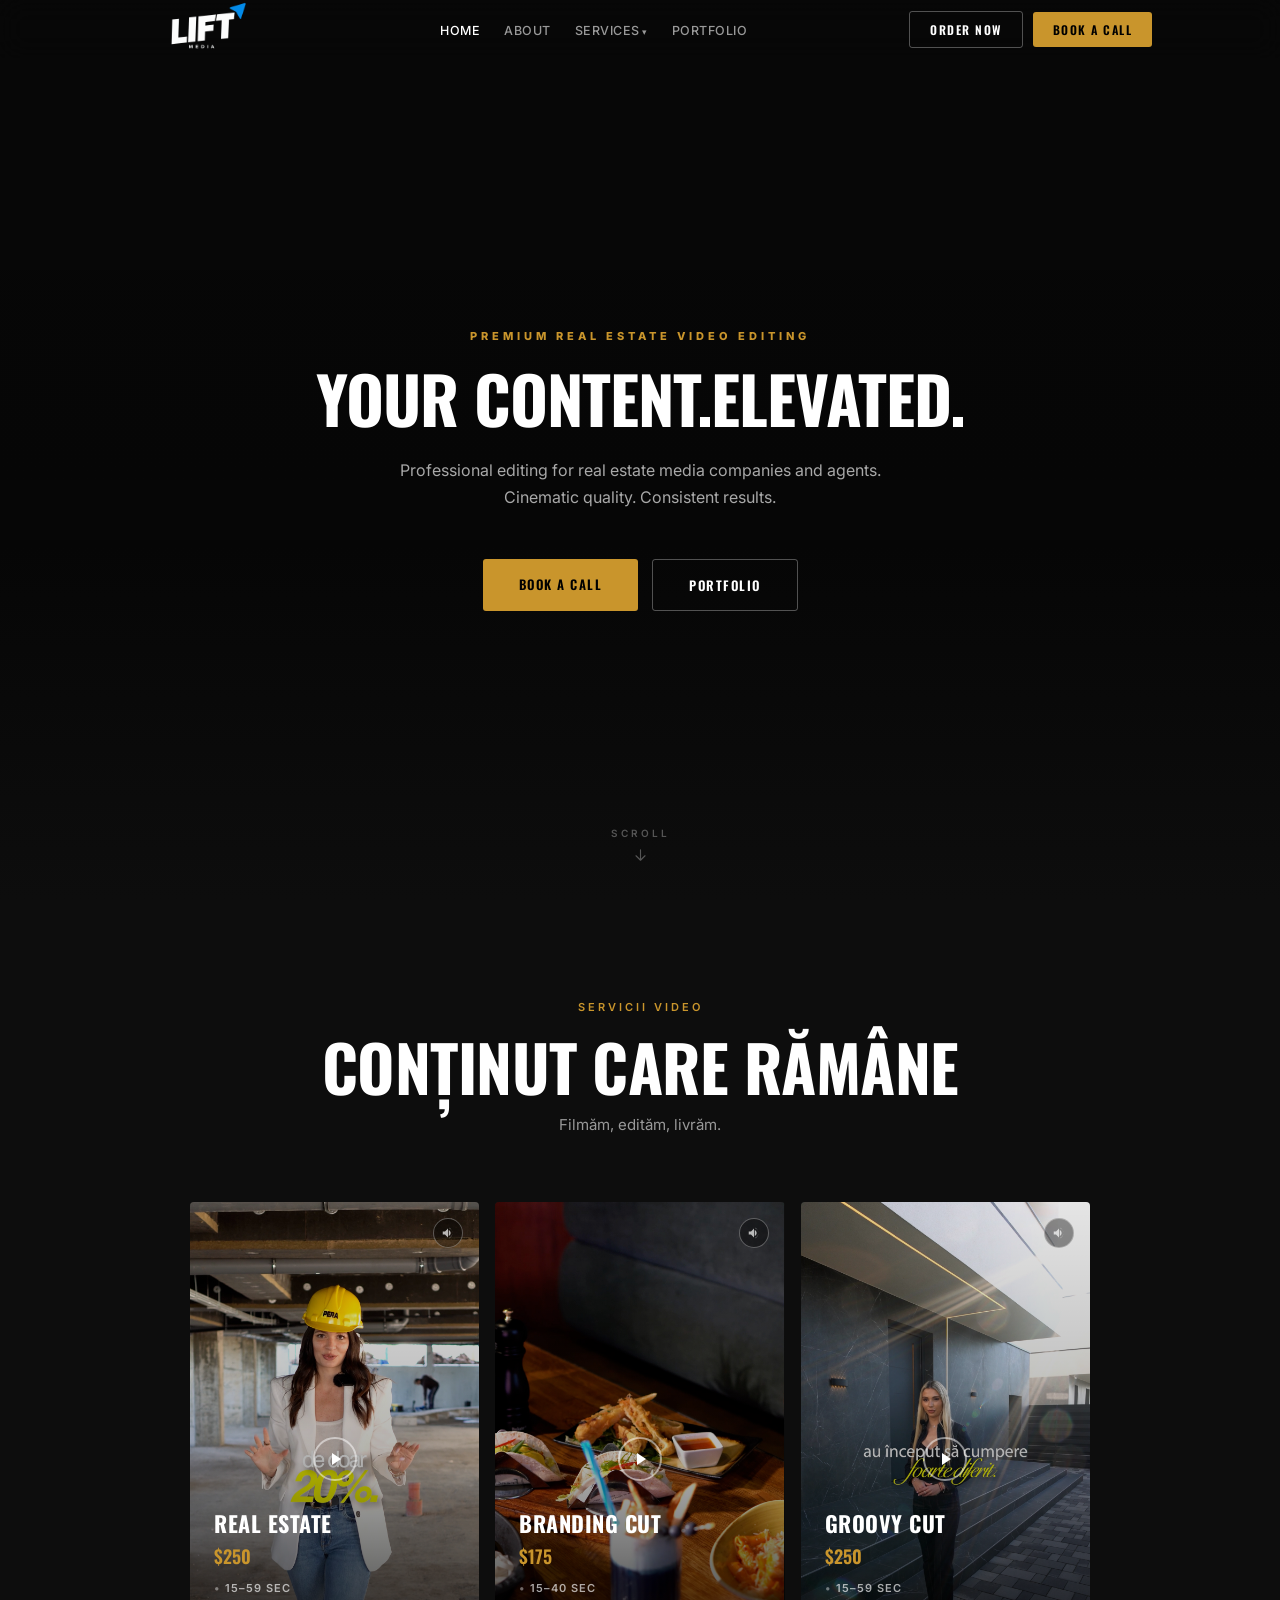
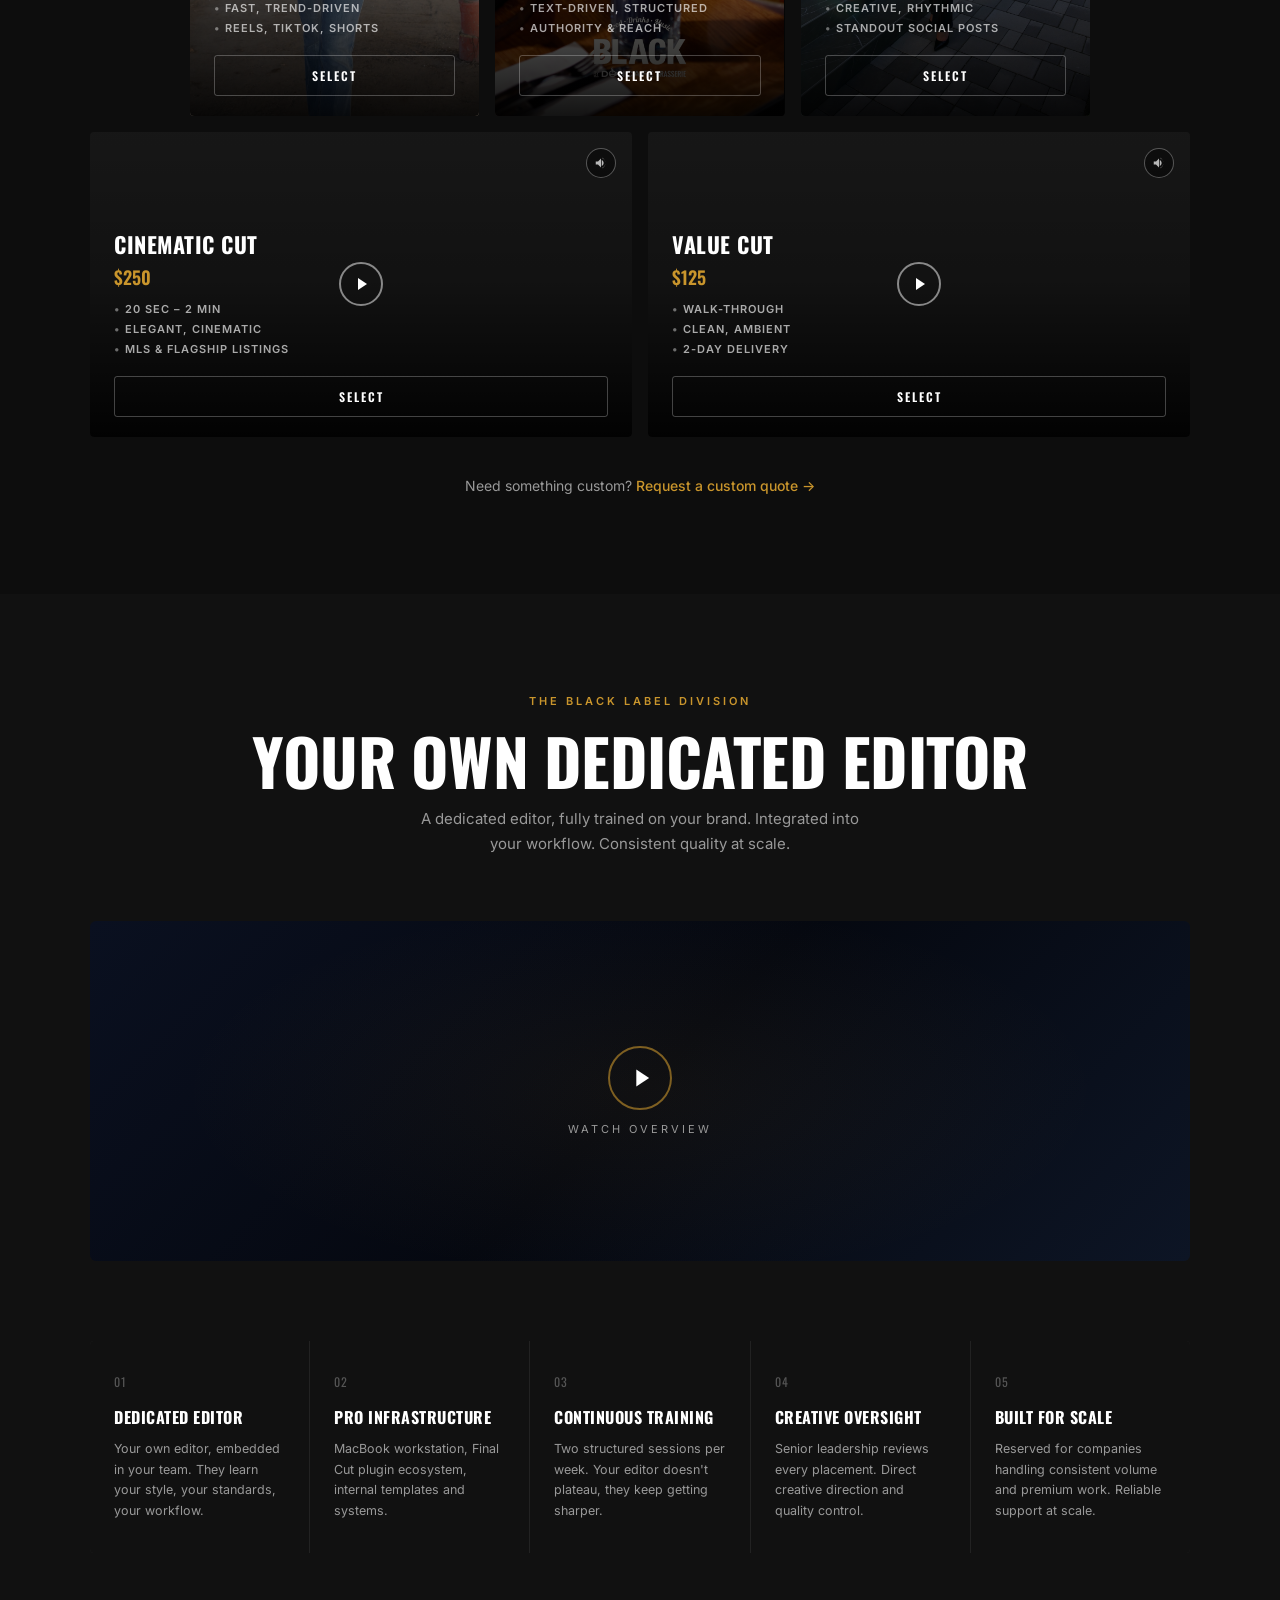
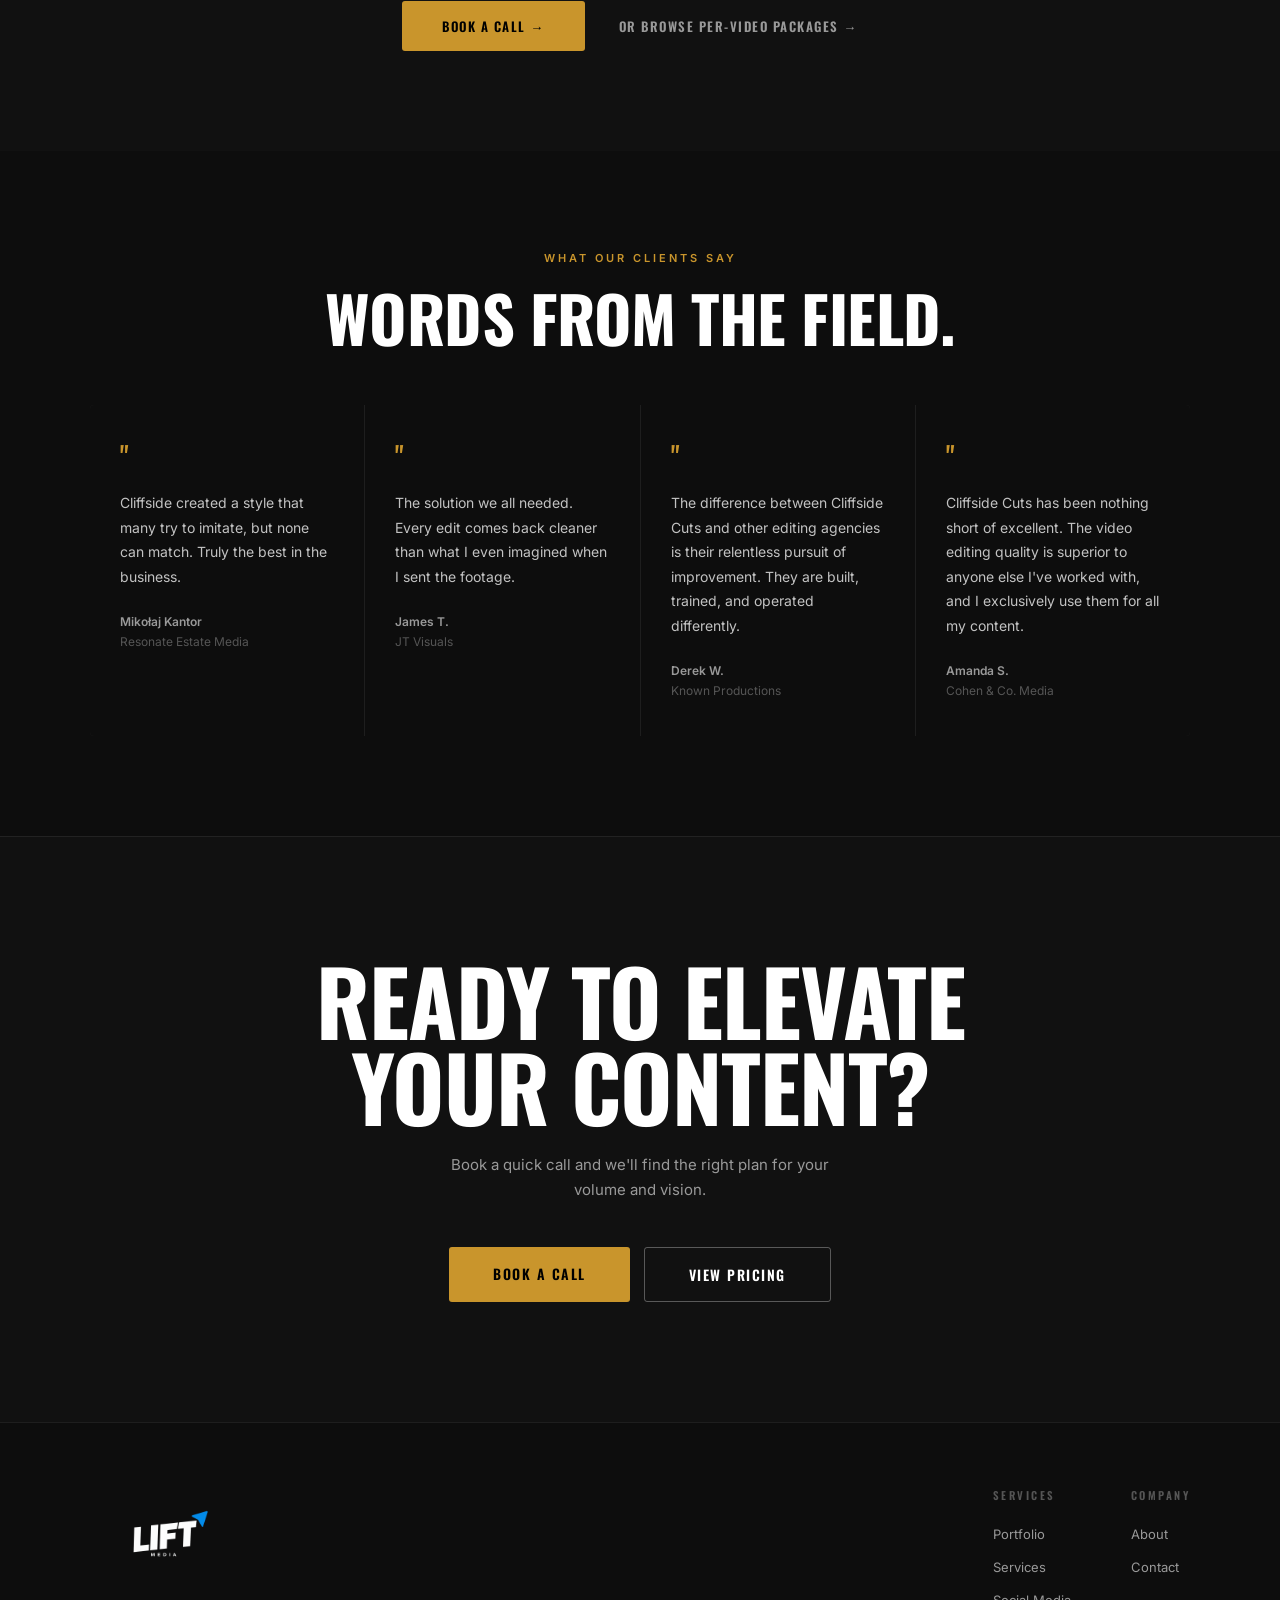
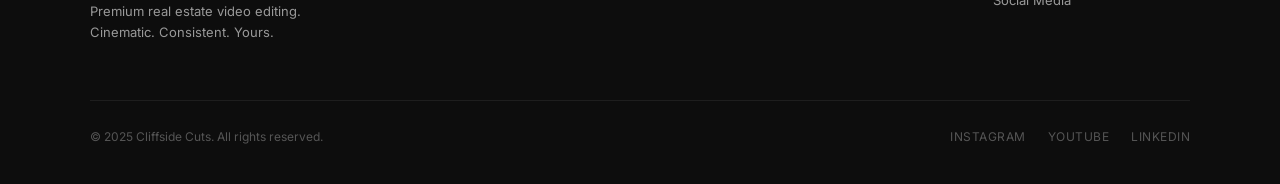
==== commit 9f2e1a82: "Add files via upload" ====
--- a/index.html
+++ b/index.html
@@ -15,25 +15,25 @@
   <!-- NAV -->
   <nav id="navbar">
     <a href="#" class="nav-logo">
-      <svg viewBox="0 0 100 80" fill="none" xmlns="http://www.w3.org/2000/svg">
-        <polygon points="50,8 88,72 12,72" fill="none" stroke="white" stroke-width="4" stroke-linejoin="round"/>
-        <polygon points="50,8 62,32 38,32" fill="white" opacity="0.9"/>
-        <line x1="12" y1="72" x2="88" y2="72" stroke="white" stroke-width="4"/>
-        <polygon points="28,72 50,38 72,72" fill="white" opacity="0.15"/>
-      </svg>
-      <div class="nav-logo-text">
-        Cliffside Cuts
-        <span>Cinematic Excellence</span>
-      </div>
+      <img src="images/logo/logo lift media alb.png" alt="Cliffside Cuts" class="nav-logo-img">
     </a>
     <ul class="nav-links">
       <li><a href="index.html" class="active">Home</a></li>
       <li><a href="about.html">About</a></li>
-      <li><a href="black-label.html">Black Label</a></li>
-      <li><a href="a-la-carte.html">À La Carte</a></li>
+      <li class="has-dropdown">
+        <a href="services.html">Services</a>
+        <ul class="dropdown"><div class="dropdown-inner">
+          <li><a href="services-video.html">Video</a></li>
+          <li><a href="services-photo.html">Photo</a></li>
+          <li><a href="services-graphic-design.html">Graphic Design</a></li>
+          <li><a href="services-websites.html">Websites</a></li>
+          <li><a href="social-media.html">Social Media</a></li>
+        </div></ul>
+      </li>
+      <li><a href="portfolio.html">Portfolio</a></li>
     </ul>
     <div class="nav-ctas">
-      <a href="a-la-carte.html" class="btn-outline">Order Now</a>
+      <a href="portfolio.html" class="btn-outline">Order Now</a>
       <a href="about.html#contact" class="btn-gold">Book A Call</a>
     </div>
     <div class="hamburger" id="hamburger">
@@ -45,10 +45,17 @@
   <div class="mobile-menu" id="mobileMenu">
     <a href="index.html" onclick="closeMobile()">Home</a>
     <a href="about.html" onclick="closeMobile()">About</a>
-    <a href="black-label.html" onclick="closeMobile()">Black Label</a>
-    <a href="a-la-carte.html" onclick="closeMobile()">À La Carte</a>
+    <a href="services.html" onclick="closeMobile()">Services</a>
+    <div class="mob-dropdown">
+      <a href="services.html" onclick="closeMobile()">Video</a>
+      <a href="services.html" onclick="closeMobile()">Photo</a>
+      <a href="services.html" onclick="closeMobile()">Graphic Design</a>
+      <a href="services.html" onclick="closeMobile()">Websites</a>
+      <a href="social-media.html" onclick="closeMobile()">Social Media</a>
+    </div>
+    <a href="portfolio.html" onclick="closeMobile()">Portfolio</a>
     <div class="mob-ctas">
-      <a href="a-la-carte.html" class="btn-outline" onclick="closeMobile()">Order Now</a>
+      <a href="portfolio.html" class="btn-outline" onclick="closeMobile()">Order Now</a>
       <a href="about.html#contact" class="btn-gold" onclick="closeMobile()">Book A Call</a>
     </div>
   </div>
@@ -58,11 +65,11 @@
     <div class="hero-bg"></div>
     <div class="hero-content">
       <div class="hero-eyebrow">Premium Real Estate Video Editing</div>
-      <h1>Your Content.<br/>Elevated.</h1>
+      <h1>Your Content.Elevated.</h1>
       <p>Professional editing for real estate media companies and agents. Cinematic quality. Consistent results.</p>
       <div class="hero-ctas">
         <a href="#contact" class="btn-gold">Book A Call</a>
-        <a href="#services" class="btn-outline">Order À La Carte</a>
+        <a href="portfolio.html" class="btn-outline">PORTFOLIO</a>
       </div>
     </div>
     <div class="hero-scroll">
@@ -73,62 +80,18 @@
     </div>
   </section>
 
-  <!-- STATS -->
-  <div class="stats">
-    <div class="stats-grid">
-      <div class="stat-item">
-        <div class="stat-number" id="stat1">0+</div>
-        <div class="stat-label">Videos Delivered</div>
-      </div>
-      <div class="stat-item">
-        <div class="stat-number" id="stat2">0M+</div>
-        <div class="stat-label">Views Generated</div>
-      </div>
-      <div class="stat-item">
-        <div class="stat-number" id="stat3">0+</div>
-        <div class="stat-label">Companies Served</div>
-      </div>
-    </div>
-  </div>
-
-  <!-- LOGOS -->
-  <div class="logos">
-    <p class="logos-label">Trusted by leading real estate media companies</p>
-    <div class="logos-wrap">
-      <div class="logos-track">
-        <span class="logo-item">Resonate Estate Media</span>
-        <span class="logo-item">EV Media</span>
-        <span class="logo-item">Cohen & Co. Media</span>
-        <span class="logo-item">Known Productions</span>
-        <span class="logo-item">Studio 910</span>
-        <span class="logo-item">JT Visuals</span>
-        <span class="logo-item">Apex Realty</span>
-        <span class="logo-item">Skyline Films</span>
-        <span class="logo-item">Prism Group</span>
-        <span class="logo-item">Resonate Estate Media</span>
-        <span class="logo-item">EV Media</span>
-        <span class="logo-item">Cohen & Co. Media</span>
-        <span class="logo-item">Known Productions</span>
-        <span class="logo-item">Studio 910</span>
-        <span class="logo-item">JT Visuals</span>
-        <span class="logo-item">Apex Realty</span>
-        <span class="logo-item">Skyline Films</span>
-        <span class="logo-item">Prism Group</span>
-      </div>
-    </div>
-  </div>
 
   <!-- SERVICES -->
   <section class="services" id="services">
-    <div class="section-eyebrow">À La Carte</div>
-    <h2 class="section-title">Per-Video Editing</h2>
-    <p class="section-sub">Choose your style, upload your footage, get your edit.</p>
+    <div class="section-eyebrow">Servicii Video</div>
+    <h2 class="section-title">Conținut Care Rămâne</h2>
+    <p class="section-sub">Filmăm, edităm, livrăm.</p>
 
     <div class="cards-row-top">
       <!-- VIRAL CUT -->
       <div class="service-card card-1">
         <div class="card-video-bg">
-          <video id="vid-1" src="videos/REEL 4_5.05.2026_PLATINUM.mp4" loop playsinline preload="metadata" muted></video>
+          <video id="vid-1" src="videos/REEL-4-PLATINUM.mp4" loop playsinline preload="metadata" muted poster="images/REEL-4-PLATINUM.jpg"></video>
         </div>
         <div class="card-overlay"></div>
         <div class="card-play" id="play-1">
@@ -152,7 +115,7 @@
       <!-- BRANDING CUT -->
       <div class="service-card card-2">
         <div class="card-video-bg">
-          <video id="vid-2" src="videos/REEL 2.mp4" loop playsinline preload="metadata" muted></video>
+          <video id="vid-2" src="videos/REEL-2.mp4" loop playsinline preload="metadata" muted poster="images/REEL-2.jpg"></video>
         </div>
         <div class="card-overlay"></div>
         <div class="card-play" id="play-2">
@@ -176,7 +139,7 @@
       <!-- GROOVY CUT -->
       <div class="service-card card-3">
         <div class="card-video-bg">
-          <video id="vid-3" src="videos/REEL 3.mp4" loop playsinline preload="metadata" muted></video>
+          <video id="vid-3" src="videos/REEL-3.mp4" loop playsinline preload="metadata" muted poster="images/REEL-3.jpg"></video>
         </div>
         <div class="card-overlay"></div>
         <div class="card-play" id="play-3">
@@ -344,13 +307,7 @@
       <div class="footer-top">
         <div class="footer-brand">
           <a href="#" class="nav-logo" style="text-decoration:none;">
-            <svg viewBox="0 0 100 80" fill="none" xmlns="http://www.w3.org/2000/svg" width="38" height="38">
-              <polygon points="50,8 88,72 12,72" fill="none" stroke="white" stroke-width="4" stroke-linejoin="round"/>
-              <polygon points="50,8 62,32 38,32" fill="white" opacity="0.9"/>
-              <line x1="12" y1="72" x2="88" y2="72" stroke="white" stroke-width="4"/>
-              <polygon points="28,72 50,38 72,72" fill="white" opacity="0.15"/>
-            </svg>
-            <div class="nav-logo-text">Cliffside Cuts<span>Cinematic Excellence</span></div>
+            <img src="images/logo/logo lift media alb.png" alt="Cliffside Cuts" class="nav-logo-img">
           </a>
           <p>Premium real estate video editing. Cinematic. Consistent. Yours.</p>
         </div>
@@ -358,17 +315,16 @@
           <div class="footer-col">
             <h5>Services</h5>
             <ul>
-              <li><a href="#services">À La Carte</a></li>
-              <li><a href="#blacklabel">Black Label</a></li>
-              <li><a href="#services">Pricing</a></li>
+              <li><a href="portfolio.html">Portfolio</a></li>
+              <li><a href="services.html">Services</a></li>
+              <li><a href="social-media.html">Social Media</a></li>
             </ul>
           </div>
           <div class="footer-col">
             <h5>Company</h5>
             <ul>
               <li><a href="about.html">About</a></li>
-              <li><a href="#about-section">Testimonials</a></li>
-              <li><a href="#contact">Contact</a></li>
+              <li><a href="about.html#contact">Contact</a></li>
             </ul>
           </div>
         </div>
--- a/css/shared.css
+++ b/css/shared.css
@@ -0,0 +1,110 @@
+*, *::before, *::after { box-sizing: border-box; margin: 0; padding: 0; }
+
+:root {
+  --bg:     #0d0d0d;
+  --bg2:    #111111;
+  --bg3:    #191919;
+  --border: rgba(255,255,255,0.07);
+  --white:  #ffffff;
+  --gray:   #999999;
+  --gray2:  #555555;
+  --gold:   #c9952c;
+  --gold2:  #e0a930;
+}
+
+html { scroll-behavior: smooth; }
+body { font-family: 'Inter', sans-serif; background: var(--bg); color: var(--white); overflow-x: hidden; -webkit-font-smoothing: antialiased; }
+
+/* NAV */
+nav { position: fixed; top: 0; left: 0; right: 0; z-index: 1000; padding: 0 clamp(20px, 10vw, 180px); height: 58px; display: flex; align-items: center; justify-content: space-between; gap: 32px; background: rgba(13,13,13,0.97); backdrop-filter: blur(14px); border-bottom: 1px solid var(--border); }
+.nav-logo { display: flex; align-items: center; gap: 10px; text-decoration: none; }
+.nav-logo-img { height: 100px; width: auto; }
+.nav-logo-text { font-family: 'Oswald', sans-serif; font-size: 15px; font-weight: 600; letter-spacing: 1.5px; text-transform: uppercase; color: var(--white); line-height: 1.1; }
+.nav-logo-text span { display: block; font-size: 9px; font-weight: 400; color: var(--gray); letter-spacing: 3px; }
+.nav-links { display: flex; align-items: center; gap: 24px; list-style: none; }
+.nav-links a { font-family: 'Inter', sans-serif; font-size: 12.5px; font-weight: 500; letter-spacing: 0.5px; color: var(--gray); text-decoration: none; transition: color 0.2s; text-transform: uppercase; }
+.nav-links a:hover, .nav-links a.active { color: var(--white); }
+.nav-ctas { display: flex; align-items: center; gap: 10px; }
+
+/* DROPDOWN */
+.has-dropdown { position: relative; }
+.has-dropdown > a::after { content: ' ▾'; font-size: 9px; }
+.dropdown { display: none; position: absolute; top: 100%; left: 50%; transform: translateX(-50%); padding-top: 12px; z-index: 1001; min-width: 180px; }
+.dropdown-inner { background: rgba(17,17,17,0.98); backdrop-filter: blur(14px); border: 1px solid var(--border); border-radius: 4px; padding: 8px 0; }
+.has-dropdown:hover .dropdown { display: block; }
+.dropdown li { list-style: none; }
+.dropdown li a { display: block; padding: 10px 20px; font-size: 11px; font-weight: 600; letter-spacing: 1px; color: var(--gray); text-transform: uppercase; white-space: nowrap; transition: color 0.2s, background 0.2s; }
+.dropdown li a:hover { color: var(--white); background: rgba(255,255,255,0.04); }
+
+/* MOBILE DROPDOWN */
+.mob-dropdown { display: flex; flex-direction: column; gap: 8px; align-items: center; padding: 4px 0 8px; }
+.mob-dropdown a { font-family: 'Oswald', sans-serif; font-size: 13px !important; font-weight: 500 !important; color: var(--gray) !important; letter-spacing: 1.5px !important; text-transform: uppercase; text-decoration: none; transition: color 0.2s !important; }
+.mob-dropdown a:hover { color: var(--gold) !important; }
+
+/* BUTTONS */
+.btn-outline { padding: 9px 20px; font-family: 'Oswald', sans-serif; font-size: 12px; font-weight: 600; letter-spacing: 1.5px; text-transform: uppercase; border: 1px solid rgba(255,255,255,0.3); border-radius: 3px; color: var(--white); background: transparent; cursor: pointer; text-decoration: none; transition: all 0.2s; }
+.btn-outline:hover { border-color: var(--white); }
+.btn-gold { padding: 9px 20px; font-family: 'Oswald', sans-serif; font-size: 12px; font-weight: 600; letter-spacing: 1.5px; text-transform: uppercase; border: none; border-radius: 3px; background: var(--gold); color: #000; cursor: pointer; text-decoration: none; transition: background 0.2s; }
+.btn-gold:hover { background: var(--gold2); }
+
+/* HAMBURGER + MOBILE MENU */
+.hamburger { display: none; flex-direction: column; gap: 5px; cursor: pointer; }
+.hamburger span { display: block; width: 22px; height: 2px; background: var(--white); border-radius: 2px; transition: all 0.3s; }
+.mobile-menu { display: none; position: fixed; top: 58px; left: 0; right: 0; background: rgba(13,13,13,0.98); backdrop-filter: blur(14px); border-bottom: 1px solid var(--border); z-index: 999; flex-direction: column; align-items: center; padding: 28px 20px 32px; gap: 16px; }
+.mobile-menu.open { display: flex; }
+.mobile-menu a { font-family: 'Oswald', sans-serif; font-size: 16px; font-weight: 600; text-transform: uppercase; color: var(--white); text-decoration: none; letter-spacing: 2px; }
+.mobile-menu a:hover { color: var(--gold); }
+.mob-ctas { display: flex; gap: 12px; margin-top: 8px; }
+
+/* STATS */
+.stats { border-top: 1px solid var(--border); border-bottom: 1px solid var(--border); background: var(--bg2); }
+.stats-grid { max-width: 1100px; margin: 0 auto; display: grid; grid-template-columns: repeat(3, 1fr); }
+.stat-item { padding: 64px 40px; text-align: center; border-right: 1px solid var(--border); }
+.stat-item:last-child { border-right: none; }
+.stat-number { font-family: 'Oswald', sans-serif; font-size: clamp(48px, 6vw, 80px); font-weight: 700; color: var(--gold); letter-spacing: -1px; line-height: 1; margin-bottom: 12px; }
+.stat-label { font-size: 11px; font-weight: 600; letter-spacing: 3px; text-transform: uppercase; color: var(--gray); }
+
+/* LOGOS MARQUEE */
+.logos { padding: 64px 40px; border-bottom: 1px solid var(--border); }
+.logos-label { text-align: center; font-size: 10px; font-weight: 600; color: var(--gray2); letter-spacing: 4px; text-transform: uppercase; margin-bottom: 44px; }
+.logos-wrap { overflow: hidden; -webkit-mask: linear-gradient(90deg, transparent, black 12%, black 88%, transparent); mask: linear-gradient(90deg, transparent, black 12%, black 88%, transparent); }
+.logos-track { display: flex; align-items: center; gap: 60px; animation: marquee 28s linear infinite; width: max-content; }
+.logos-track:hover { animation-play-state: paused; }
+@keyframes marquee { from { transform: translateX(0); } to { transform: translateX(-50%); } }
+.logo-item { font-family: 'Oswald', sans-serif; font-size: 14px; font-weight: 600; letter-spacing: 2px; text-transform: uppercase; color: var(--gray2); white-space: nowrap; transition: color 0.2s; }
+.logo-item:hover { color: var(--gray); }
+
+/* SECTION HELPERS */
+.section-eyebrow { font-family: 'Inter', sans-serif; font-size: 11px; font-weight: 600; letter-spacing: 3px; text-transform: uppercase; color: var(--gold); text-align: center; margin-bottom: 20px; }
+.section-title { font-family: 'Oswald', sans-serif; font-size: clamp(36px, 5vw, 64px); font-weight: 700; text-transform: uppercase; letter-spacing: -0.5px; text-align: center; margin-bottom: 14px; line-height: 1; }
+.section-sub { font-size: 15px; color: var(--gray); text-align: center; max-width: 440px; margin: 0 auto 64px; line-height: 1.7; }
+
+/* FOOTER */
+footer { background: var(--bg); border-top: 1px solid var(--border); padding: 64px 40px 40px; }
+.footer-inner { max-width: 1100px; margin: 0 auto; }
+.footer-top { display: flex; justify-content: space-between; align-items: flex-start; gap: 48px; flex-wrap: wrap; margin-bottom: 56px; }
+.footer-brand p { font-size: 13px; color: var(--gray); max-width: 240px; line-height: 1.65; margin-top: 14px; }
+.footer-nav { display: flex; gap: 60px; flex-wrap: wrap; }
+.footer-col h5 { font-family: 'Oswald', sans-serif; font-size: 11px; font-weight: 600; letter-spacing: 2.5px; text-transform: uppercase; color: var(--gray2); margin-bottom: 20px; }
+.footer-col ul { list-style: none; display: flex; flex-direction: column; gap: 13px; }
+.footer-col ul a { font-size: 13px; color: var(--gray); text-decoration: none; transition: color 0.2s; }
+.footer-col ul a:hover { color: var(--white); }
+.footer-bottom { display: flex; justify-content: space-between; align-items: center; border-top: 1px solid var(--border); padding-top: 28px; flex-wrap: wrap; gap: 12px; }
+.footer-bottom p { font-size: 12px; color: var(--gray2); }
+.footer-socials { display: flex; gap: 22px; }
+.footer-socials a { font-size: 12px; color: var(--gray2); text-decoration: none; transition: color 0.2s; text-transform: uppercase; letter-spacing: 0.5px; }
+.footer-socials a:hover { color: var(--white); }
+
+/* RESPONSIVE — shared */
+@media (max-width: 1200px) {
+  nav { padding: 0 20px; }
+  .nav-links, .nav-ctas { display: none; }
+  .hamburger { display: flex; }
+  .stats-grid { grid-template-columns: 1fr; }
+  .stat-item { border-right: none; border-bottom: 1px solid var(--border); }
+  .stat-item:last-child { border-bottom: none; }
+  .logos { padding: 52px 20px; }
+  footer { padding: 52px 20px 36px; }
+  .footer-top { flex-direction: column; }
+  .footer-nav { gap: 36px; }
+}
--- a/css/index.css
+++ b/css/index.css
@@ -0,0 +1,119 @@
+/* NAV override — transparent on load, solid on scroll */
+nav {
+  background: transparent;
+  border-bottom: none;
+  transition: background 0.35s, border-bottom 0.35s;
+}
+nav.scrolled {
+  background: rgba(13,13,13,0.96);
+  backdrop-filter: blur(14px);
+  border-bottom: 1px solid var(--border);
+}
+.nav-logo svg { width: 42px; height: 42px; }
+
+/* HERO */
+.hero { position: relative; min-height: 100vh; display: flex; align-items: center; justify-content: center; text-align: center; overflow: hidden; }
+.hero-bg { position: absolute; inset: 0; background: linear-gradient(to bottom, rgba(0,0,0,0.45) 0%, rgba(0,0,0,0.55) 60%, rgba(13,13,13,1) 100%), url('https://images.unsplash.com/photo-1613490493576-7fde63acd811?w=1800&h=1000&fit=crop&q=80') center/cover no-repeat; }
+.hero-content { position: relative; z-index: 1; padding: 140px 24px 100px; max-width: 900px; }
+.hero-eyebrow { font-family: 'Inter', sans-serif; font-size: 11px; font-weight: 800; letter-spacing: 4px; text-transform: uppercase; color: var(--gold); margin-bottom: 24px; }
+.hero h1 { font-family: 'Oswald', sans-serif; font-size: clamp(28px, 6vw, 65px); font-weight: 700; line-height: 0.95; letter-spacing: -1px; text-transform: uppercase; margin-bottom: 28px; }
+.hero p { font-size: 16px; color: rgba(255,255,255,0.65); max-width: 520px; margin: 0 auto 48px; line-height: 1.7; }
+.hero-ctas { display: flex; gap: 14px; justify-content: center; flex-wrap: wrap; }
+.hero-ctas .btn-gold { padding: 15px 36px; font-size: 13px; }
+.hero-ctas .btn-outline { padding: 15px 36px; font-size: 13px; }
+.hero-scroll { position: absolute; bottom: 36px; left: 50%; transform: translateX(-50%); display: flex; flex-direction: column; align-items: center; gap: 10px; color: var(--gray2); font-size: 10px; font-weight: 600; letter-spacing: 3px; text-transform: uppercase; z-index: 1; }
+.hero-scroll svg { animation: bounce 1.6s ease-in-out infinite; }
+@keyframes bounce { 0%, 100% { transform: translateY(0); opacity: 0.4; } 50% { transform: translateY(5px); opacity: 0.9; } }
+
+/* SERVICES */
+.services { padding: 100px 40px; background: var(--bg); }
+.cards-row-top { display: grid; grid-template-columns: repeat(3, 1fr); gap: 16px; max-width: 900px; margin: 0 auto 16px; }
+.cards-row-bottom { display: grid; grid-template-columns: repeat(2, 1fr); gap: 16px; max-width: 1100px; margin: 0 auto 40px; }
+
+.service-card { position: relative; border-radius: 4px; overflow: hidden; aspect-ratio: 9/16; cursor: pointer; background: var(--bg3); }
+.cards-row-bottom .service-card { aspect-ratio: 16/9; }
+.card-video-bg { position: absolute; inset: 0; background-size: cover; background-position: center; transition: transform 0.6s ease; }
+.service-card:hover .card-video-bg { transform: scale(1.04); }
+.card-video-bg video { position: absolute; inset: 0; width: 100%; height: 100%; object-fit: cover; display: block; }
+
+.card-1 .card-video-bg { background: #111; }
+.card-2 .card-video-bg { background: #111; }
+.card-3 .card-video-bg { background: #111; }
+.card-4 .card-video-bg { background: url('https://images.unsplash.com/photo-1600596542815-ffad4c1539a9?w=1200&h=700&fit=crop&q=80') center/cover no-repeat; }
+.card-5 .card-video-bg { background: url('https://images.unsplash.com/photo-1568605114967-8130f3a36994?w=1200&h=700&fit=crop&q=80') center/cover no-repeat; }
+
+.card-overlay { position: absolute; inset: 0; background: linear-gradient(to top, rgba(0,0,0,0.92) 0%, rgba(0,0,0,0.3) 50%, rgba(0,0,0,0.1) 100%); pointer-events: none; }
+.card-play { position: absolute; top: 50%; left: 50%; transform: translate(-50%, -50%); width: 44px; height: 44px; border-radius: 50%; border: 2px solid rgba(255,255,255,0.5); display: flex; align-items: center; justify-content: center; transition: border-color 0.2s, background 0.2s; }
+.service-card:hover .card-play { border-color: var(--gold); background: rgba(201,149,44,0.15); }
+.card-play svg { width: 14px; height: 14px; fill: white; margin-left: 2px; }
+.card-mute { position: absolute; top: 16px; right: 16px; width: 30px; height: 30px; border-radius: 50%; border: 1px solid rgba(255,255,255,0.3); display: flex; align-items: center; justify-content: center; cursor: pointer; background: rgba(0,0,0,0.4); z-index: 2; }
+.card-mute svg { width: 12px; height: 12px; fill: white; }
+.card-info { position: absolute; bottom: 0; left: 0; right: 0; padding: 24px 24px 20px; z-index: 2; }
+.card-info h3 { font-family: 'Oswald', sans-serif; font-size: 22px; font-weight: 700; text-transform: uppercase; letter-spacing: 0.5px; margin-bottom: 4px; }
+.card-info .price { font-family: 'Oswald', sans-serif; font-size: 18px; font-weight: 600; color: var(--gold); margin-bottom: 10px; }
+.card-bullets { list-style: none; margin-bottom: 16px; }
+.card-bullets li { font-size: 11px; font-weight: 600; letter-spacing: 1px; text-transform: uppercase; color: rgba(255,255,255,0.65); line-height: 1.8; }
+.card-bullets li::before { content: '• '; color: rgba(255,255,255,0.4); }
+.card-select { display: block; width: 100%; padding: 11px; font-family: 'Oswald', sans-serif; font-size: 12px; font-weight: 600; letter-spacing: 2px; text-transform: uppercase; text-align: center; background: transparent; border: 1px solid rgba(255,255,255,0.25); border-radius: 3px; color: var(--white); text-decoration: none; transition: all 0.2s; }
+.card-select:hover { background: var(--gold); border-color: var(--gold); color: #000; }
+
+.custom-quote { text-align: center; font-size: 14px; color: var(--gray); margin-top: 8px; }
+.custom-quote a { color: var(--gold); text-decoration: none; font-weight: 500; }
+.custom-quote a:hover { color: var(--gold2); }
+
+/* BLACK LABEL SECTION */
+.black-label { background: var(--bg2); padding: 100px 40px; }
+.bl-container { max-width: 1100px; margin: 0 auto; }
+.bl-hero-img { width: 100%; height: 340px; border-radius: 6px; background: linear-gradient(135deg, #0a1020 0%, #050810 50%, #0d1525 100%); margin-bottom: 80px; position: relative; overflow: hidden; display: flex; align-items: center; justify-content: center; }
+.bl-hero-img::before { content: ''; position: absolute; inset: 0; background: radial-gradient(ellipse 60% 80% at 50% 50%, rgba(201,149,44,0.06) 0%, transparent 70%); }
+.bl-play-wrap { display: flex; flex-direction: column; align-items: center; gap: 12px; position: relative; z-index: 1; }
+.bl-play-btn { width: 64px; height: 64px; border-radius: 50%; border: 2px solid rgba(201,149,44,0.6); display: flex; align-items: center; justify-content: center; cursor: pointer; transition: all 0.2s; }
+.bl-play-btn:hover { background: rgba(201,149,44,0.1); border-color: var(--gold); }
+.bl-play-btn svg { width: 20px; height: 20px; fill: white; margin-left: 3px; }
+.bl-play-label { font-family: 'Inter', sans-serif; font-size: 11px; letter-spacing: 3px; text-transform: uppercase; color: var(--gray); }
+.bl-features-row { display: grid; grid-template-columns: repeat(5, 1fr); gap: 1px; background: var(--border); border-radius: 4px; overflow: hidden; margin-bottom: 48px; }
+.bl-feat { background: var(--bg2); padding: 32px 24px; transition: background 0.2s; }
+.bl-feat:hover { background: var(--bg3); }
+.bl-feat-num { font-family: 'Oswald', sans-serif; font-size: 12px; font-weight: 400; color: var(--gray2); letter-spacing: 1px; margin-bottom: 18px; }
+.bl-feat h4 { font-family: 'Oswald', sans-serif; font-size: 16px; font-weight: 700; text-transform: uppercase; letter-spacing: 0.5px; margin-bottom: 12px; line-height: 1.2; }
+.bl-feat p { font-size: 12.5px; color: var(--gray); line-height: 1.65; }
+.bl-ctas { display: flex; justify-content: center; gap: 14px; flex-wrap: wrap; }
+.bl-ctas .btn-gold { padding: 15px 40px; font-size: 13px; }
+.bl-link { display: inline-flex; align-items: center; gap: 8px; padding: 15px 20px; font-family: 'Oswald', sans-serif; font-size: 13px; font-weight: 600; letter-spacing: 1.5px; text-transform: uppercase; color: var(--gray); text-decoration: none; transition: color 0.2s; }
+.bl-link:hover { color: var(--white); }
+
+/* TESTIMONIALS */
+.testimonials { background: var(--bg); padding: 100px 40px; }
+.testimonials-grid { display: grid; grid-template-columns: repeat(4, 1fr); gap: 1px; background: var(--border); border-radius: 4px; overflow: hidden; margin-top: 56px; }
+.testimonial { background: var(--bg); padding: 36px 30px; transition: background 0.2s; }
+.testimonial:hover { background: var(--bg2); }
+.testimonial-icon { font-family: 'Oswald', sans-serif; font-size: 32px; color: var(--gold); line-height: 1; margin-bottom: 18px; }
+.testimonial-text { font-size: 14px; color: rgba(255,255,255,0.75); line-height: 1.75; margin-bottom: 24px; }
+.testimonial-author { font-size: 12px; color: var(--gray2); line-height: 1.5; }
+.testimonial-author strong { display: block; color: var(--gray); font-weight: 600; margin-bottom: 2px; }
+
+/* CTA BAND */
+.cta-band { padding: 120px 40px; text-align: center; background: var(--bg2); border-top: 1px solid var(--border); }
+.cta-band h2 { font-family: 'Oswald', sans-serif; font-size: clamp(48px, 7vw, 96px); font-weight: 700; text-transform: uppercase; letter-spacing: -1px; line-height: 0.95; margin-bottom: 24px; }
+.cta-band p { font-size: 15px; color: var(--gray); max-width: 400px; margin: 0 auto 44px; line-height: 1.7; }
+.cta-btns { display: flex; gap: 14px; justify-content: center; flex-wrap: wrap; }
+.cta-btns .btn-gold { padding: 16px 44px; font-size: 14px; }
+.cta-btns .btn-outline { padding: 16px 44px; font-size: 14px; }
+
+/* RESPONSIVE */
+@media (max-width: 900px) {
+  .bl-features-row { grid-template-columns: repeat(2, 1fr); }
+  .bl-feat:nth-child(5) { grid-column: span 2; }
+  .testimonials-grid { grid-template-columns: repeat(2, 1fr); }
+  .cards-row-top { grid-template-columns: 1fr 1fr; }
+  .cards-row-bottom { grid-template-columns: 1fr; }
+}
+@media (max-width: 768px) {
+  .services, .black-label, .testimonials, .cta-band { padding: 72px 20px; }
+  .cards-row-top { grid-template-columns: 1fr; max-width: 280px; margin: 0 auto 16px; }
+  .cards-row-top .service-card { aspect-ratio: 9/16; }
+  .cards-row-bottom .service-card { aspect-ratio: 16/9; }
+  .bl-features-row { grid-template-columns: 1fr; }
+  .bl-feat:nth-child(5) { grid-column: span 1; }
+  .testimonials-grid { grid-template-columns: 1fr; }
+}
